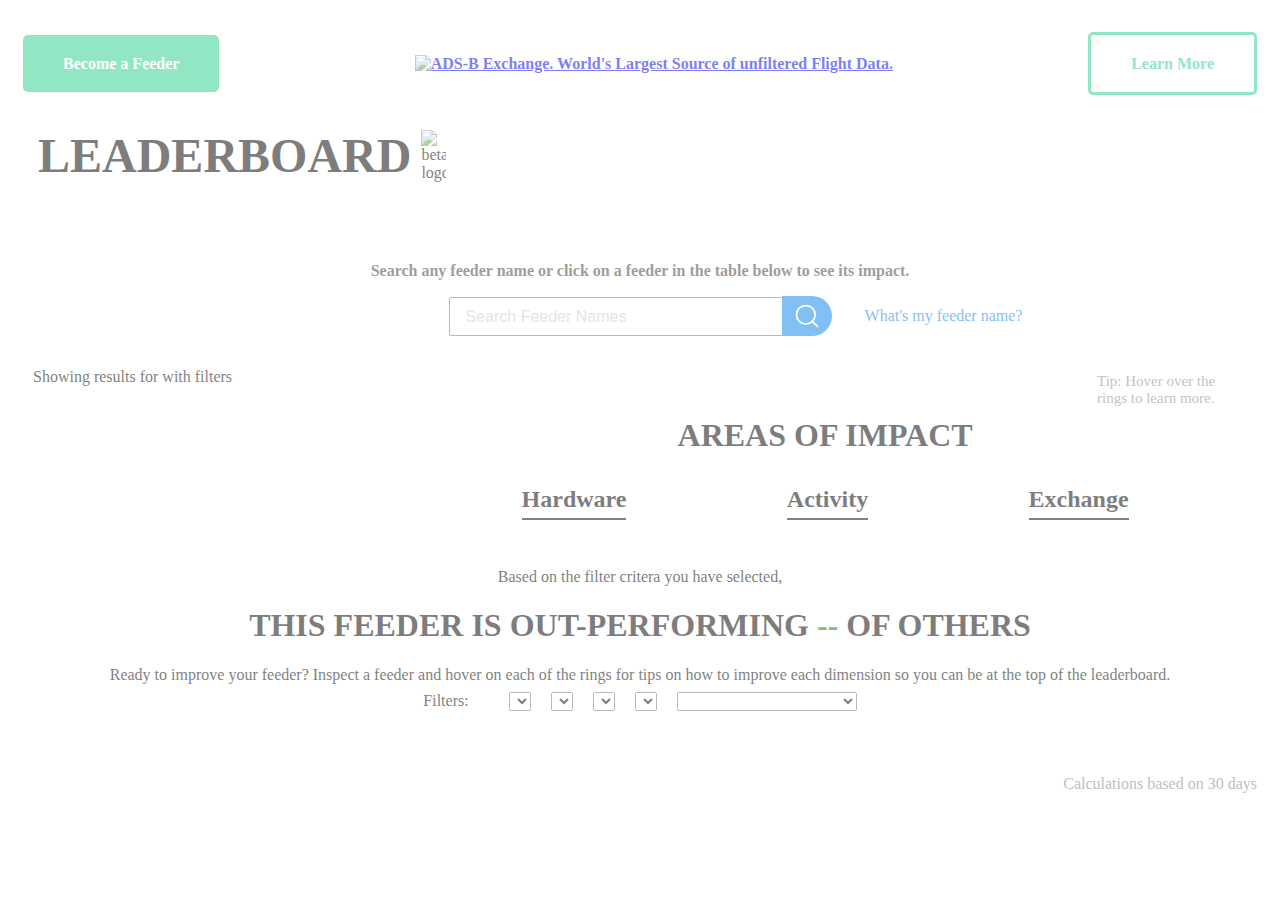
==== html/leaderboard/index.html @ 26469587 "AD-280: Leaderboard- Removed unused scripts" ====
<!DOCTYPE HTML>
<html>

<head>
    <meta name="description" content="ADS-B Exchange - track aircraft live - aircraft flight history">

    <meta charset="utf-8" />
    <meta name="mobile-web-app-capable" content="yes">
    <meta name="apple-mobile-web-app-capable" content="yes">
    <meta name="viewport"
        content="user-scalable=no, initial-scale=1.0, minimum-scale=1.0, maximum-scale=1.0, minimal-ui" />

    <!-- Google Tag Manager -->
    <script>(function (w, d, s, l, i) {
            w[l] = w[l] || []; w[l].push({
                'gtm.start':
                    new Date().getTime(), event: 'gtm.js'
            }); var f = d.getElementsByTagName(s)[0],
                j = d.createElement(s), dl = l != 'dataLayer' ? '&l=' + l : ''; j.async = true; j.src =
                    'https://www.googletagmanager.com/gtm.js?id=' + i + dl; f.parentNode.insertBefore(j, f);
        })(window, document, 'script', 'dataLayer', 'GTM-TL4V9RN');</script>
    <!-- End Google Tag Manager -->

    <!-- CSS_ANCHOR -->
    <link rel="stylesheet" href="/libs/jquery-ui-1.13.2.min.css" type="text/css" />
    <link rel="stylesheet" href="https://kendo.cdn.telerik.com/themes/7.0.2/default/default-ocean-blue.css" type="text/css" />
    <link rel="stylesheet" href="/style.css" type="text/css" />
    <link rel="stylesheet" href="/libs/classic-silver.css" type="text/css" />
    <link rel="stylesheet" href="feeder-styles.css" type="text/css" />

    <link rel="icon" href="/images/cropped-Stealth-1-32x32.png" sizes="32x32" />
    <link rel="icon" href="/images/cropped-Stealth-1-192x192.png" sizes="192x192" />
    <link rel="apple-touch-icon" href="/images/apple-touch.png" />
    <meta name="msapplication-TileImage" content="/images/cropped-Stealth-1-270x270.png" />

    <title>ADS-B Exchange - track aircraft live</title>
</head>

<body class="scroll feeder-leaderboard">
    <!-- Google Tag Manager (noscript) -->
    <noscript><iframe src="https://www.googletagmanager.com/ns.html?id=GTM-TL4V9RN" height="0" width="0"
            style="display:none;visibility:hidden"></iframe></noscript>
    <!-- End Google Tag Manager (noscript) -->

    <!-- BODY_ANCHOR -->
    <div class="loadingContainer">
        <span id="loader"></span>
    </div>
    <div id="container">
        <div class="header">
            <div class="become-feeder">
                <a href="https://www.adsbexchange.com/what-is-the-exchange/" target="_blank">Become a Feeder</a>
            </div>
            <div class="header-logo" href="https://www.adsbexchange.com">
                <a href="https://www.adsbexchange.com" target="_blank">
                    <img src="/images/logo_background.png"
                        alt="ADS-B Exchange. World's Largest Source of unfiltered Flight Data.">
                </a>
            </div>
            <div class="learn-more">
                <a href="https://www.adsbexchange.com/wp-content/uploads/ADSBx-Leaderboard-Features.pdf" target="_blank" download>Learn More</a>
            </div>
        </div>
        <div id="notification"></div>
        <div id="notification-section"></div>
        <script id="ajax-error-template" type="text/x-kendo-template">
            <div class="ajax-error-section">
                <span> #= msg # <button id="retry-api-btn" onclick="fetchData()">Retry</button> </span>
            </div>
        </script>
        <script id="tagTemplate" type="text/x-kendo-template">
            <div class="chip-info-label-w">
                <span class="chip-info-label">#:values.length#</span> <span> #:values.join() #</span>
            </div> 
        </script>
        <script id="chartTemplate" type="text/x-kendo-template">
            #= generateChartTooltip(series.name, category, value) #
        </script>
        <!--To be changed to Javascript Function-->
        <div class="network-statistics-block">
            <div class="network-statistics-title">
                <h1>LEADERBOARD</h1>
                <img src="/images/BadgeBeta.svg" alt="beta logo" />
            </div>
        </div>
        <div class="search-block">
            <p>Search any feeder name or click on a feeder in the table below to see its impact.</p>
            <div class="search-input">
                <div class="search-text-input">
                    <input id="feeder-search-input" type="text" placeholder="Search Feeder Names" />
                    <button class="search-button"></button>
                </div>
                <div class="search-input-hint">
                    <a href="https://adsbexchange.com/myip/"  target="_blank">What's my feeder name?</a>
                </div>
            </div>
        </div>
        <div id="search-grid">
            <div class="search-result">
                <span id="search-text-summary">Showing results for
                    <span id="selected-feeder"></span>
                    <span id="filter-summary-pretext"> with filters <span id="filter-summary-text"></span></span>
                </span>
                <div class="search-hint-w">
                    <div class="search-hint">
                        <div>Tip: Hover over the rings to learn more.</div>
                    </div>
                </div>
            </div>
            <div class="analysis-w">
                <div class="analysis-content" style="width: 30%;">
                    <div class="analysis-content-item">
                        <div id="rank-chart"></div>
                    </div>
                </div>
                <div class="area-of-impact-w" style="width: 70%;">
                    <span class="title">Areas of Impact</span>
                    <div class="area-of-impact-content">
                        <div class="area-of-impact-content-item">
                            <div class="area-of-impact-content-item-header">
                                <span>Hardware</span>
                            </div>
                            <div id="hardware-chart"></div>
                        </div>
                        <div class="area-of-impact-content-item">
                            <div class="area-of-impact-content-item-header">
                                <span>Activity</span>
                            </div>
                            <div id="activity-chart"></div>
                        </div>
                        <div class="area-of-impact-content-item">
                            <div class="area-of-impact-content-item-header">
                                <span>Exchange</span>
                            </div>
                            <div id="exchange-chart"></div>
                        </div>
                    </div>
                </div>
            </div>
            <div class="data-grid-w">
                <div class="data-grid-info-w">
                    <div class="data-grid-info-content">
                        <span>Based on the filter critera you have selected,</span>
                        <h1>This feeder is out-performing <span id="feeder-percentile">--</span> of others</h1>
                        <span>
                            Ready to improve your feeder? Inspect a feeder and hover on each of the rings for tips
                            on how to improve each dimension so you can be at the top of the leaderboard.
                        </span>
                    </div>
                </div>
            </div>
        </div>
        <div class="data-grid-filter-w">
            <div class="data-grid-filter">
                <span>Filters:</span>
                <div class="data-grid-filter-content">
                    <div class="data-grid-filter-item">
                        <select id="countryselect"></select>
                    </div>
                    <div class="data-grid-filter-item">
                        <select id="municipalityselect"></select>
                    </div>
                    <div class="data-grid-filter-item">
                        <select id="aircraftselect"></select>
                    </div>
                    <div class="data-grid-filter-item">
                        <select id="modeselect"></select>
                    </div>
                    <div class="data-grid-filter-item" id="distance-select-w">
                        <select id="distanceselect" style="width: 180px;"></select>
                    </div>
                </div>
            </div>
        </div>
        <div class="grid-block">
            <div class="feeder-grid-hint">Calculations based on 30 days</div>
            <div id="feeder-grid"></div>
        </div>
    </div>
    </div>
    <!-- JS_ANCHOR1 -->
    <script src="/libs/jquery-3.6.1.min.js"></script>
    <script src="/libs/jquery-ui-1.13.2.min.js"></script>
    <script src="/libs/jquery.ui.touch-punch-1.0.8.js"></script>
    <script src="/formatter.js"></script>

    <!-- JS_ANCHOR2 -->
    <script src="https://kendo.cdn.telerik.com/2023.2.718/js/jszip.min.js"></script>
    <script src="https://kendo.cdn.telerik.com/2023.2.718/js/kendo.all.min.js"></script>
    <script src="/libs/kendo-ui-license.js"></script>

    <!-- JS_ANCHOR3 -->
    <script src="feeder-vars.js"></script>
    <script src="feeder-block.model.js"></script>
    <script src="feeder-block.data.js"></script>
    <script src="feeder-block.init.js"></script>

    <!-- Google tag (gtag.js) -->
    <script async src="https://www.googletagmanager.com/gtag/js?id=G-WMZZXH53QH"></script>
    <script>
        window.dataLayer = window.dataLayer || [];
        function gtag() { dataLayer.push(arguments); }
        gtag('js', new Date());

        gtag('config', 'G-WMZZXH53QH');
    </script>

</body>

</html>
---- html/leaderboard/feeder-styles.css ----
/*Fixing scroll from default style*/
.scroll {
  overflow: auto;
}

/*Adding padding to container*/
#container {
  margin: 15px;
}

.header {
  display: flex;
  justify-content: space-between;
  min-height: calc(50px * var(--SCALE));
  align-items: center;
  font-weight: bold;

  .become-feeder a {
    text-decoration: none;
    background-color: #28CF8A;
    padding: 20px 40px;
    color: white;
    border-radius: 5px;
  }

  /*Logo image padding*/
  .header-logo img {
    padding-top: 2.5em;
    padding-bottom: 2.5em;
    width: 300px;
  }

  .learn-more  a {
    text-decoration: none;
    background-color: #fff;
    padding: 20px 40px;
    color: #28CF8A;
    border-radius: 5px;
    border: 3px solid #28CF8A;
  }
}

/*Network Statistics Block container*/
.network-statistics-block {
  padding: 15px;
  font-size: 1em;
  margin-bottom: 4em;
}

.network-statistics-block .network-statistics-title {
  display: flex;
  align-items: center;
}

/*Network statistics block titles*/
.network-statistics-block .network-statistics-title h1 {
  margin: 0px;
  font-weight: 800;
  font-size: 3em;
}

.network-statistics-block .network-statistics-title img {
  width: 25px;
  margin-left: 10px;
}

/*Search block container*/
.search-block {
  text-align: center;
  margin-bottom: 10px;
  ;
}

.search-result {
  margin: 10px;
  display: flex;
  justify-content: space-between;
}

.search-block .search-input {
  /*Search block input container*/
  display: flex;
  flex-direction: row;
  justify-content: center;
  align-items: center;
  width: 100%;
  margin-bottom: 2em;
}

.search-block p {
  color: #404040;
  font-weight: bold;
  font-size: 1em;
}

/*Search block text*/
.search-hint {
  /*Search block hint text container*/
  margin-top: 5px;
  align-self: center;
  color: #6e6e6e;
  
  div {
    /*Search block hint text*/
    width: 150px;
    font-size: 15px;
    color: #878686
  }
}

.search-block .search-input .search-text-input {
  display: flex;
  flex-direction: row;
  justify-content: center;
  height: 100%;
  margin-left: 14rem;
}

.search-block .search-input input[type="text"] {
  /*Search block input text*/
  padding: 8px 15px;
  color: #0983ec;
  font-size: 1em;
  width: 300px;
  margin-top: 1px;
}

.search-block .search-input .k-input {
  /*Search block input text focus*/
  border-radius: 40px 0px 0px 40px;
}

.search-block .search-input input[type="text"]:focus-visible {
  /*Search block input text focus*/
  outline: 0;
}

.search-block .search-input input[type="text"]::placeholder {
  color: rgb(203, 203, 203);
  opacity: 1;
  /* Firefox */
}

.search-block .search-input input[type="text"]::-ms-input-placeholder {
  /* Edge 12 -18 */
  color: rgb(203, 203, 203);
}

.search-block .search-input button {
  /*Search block input button*/
  height: 20px;
  background-color: #f67c13;
  background-image: url('../images/search.svg');
  background-repeat: no-repeat;
  width: 50px;
  filter: invert(1);
  padding: 20px 30px 20px 20px;
  border-style: solid;
  border-radius: 0px 20px 20px 0px;
  background-position: center;
  margin-left: -1px;
  border-width: 0px;
}

.search-block .search-input-hint {
  width: 14rem;
  a {
    text-decoration: none;
    color: #0983ec;
    margin: 1em; 
  }
}

.grid-block {
  margin-top: 4em;
}

.feeder-grid-hint {
  text-align: right;
  margin-bottom: 0.5rem;
  color: grey
}

.analysis-w {
  display: flex;
  flex-direction: row;
  justify-content: center;
  align-items: stretch;
  margin-bottom: 1em;
  width: 100%;
}

.analysis-w .analysis-content {
  /*Area of impact block*/
  display: flex;
  flex-direction: row;
  justify-content: center;
  align-items: center;
  width: 100%;
  align-self: flex-start;
}

.analysis-w .analysis-content .analysis-content-item {
  width: 100%;
}

.analysis-w .area-of-impact-w {
  /*Area of impact block container*/
  display: flex;
  flex-direction: column;
  justify-content: space-between;
  align-items: center;
  width: 100%;
}

.analysis-w .area-of-impact-w .title {
  text-transform: uppercase;
  font-size: 2rem;
  font-weight: 600;
}

.analysis-w .area-of-impact-w .area-of-impact-content {
  /*Area of impact block*/
  display: flex;
  flex-direction: row;
  justify-content: space-evenly;
  align-items: end;
  width: 100%;
  height: 100%;
}

.analysis-w .area-of-impact-w .area-of-impact-content .area-of-impact-content-item {
  /*Area of impact block*/
  padding: 2rem;
}

.analysis-w .area-of-impact-w .area-of-impact-content .area-of-impact-content-item .area-of-impact-content-item-header {
  /*Area of impact block*/
  border-bottom: #040709 2px solid;
  padding-bottom: 5px;
  
  font-size: 1.5rem;
  font-weight: 600;
  text-align: center;
}

.data-grid-w .data-grid-info-w {
  /*Data grid info block*/
  display: flex;
  flex-direction: row;
  justify-content: center;
  align-items: center;
  width: 100%;
  margin-bottom: 0.5em;
}

.data-grid-w .data-grid-info-w .data-grid-info-content {
  text-align: center;
}

.data-grid-w .data-grid-info-w .data-grid-info-content h1{
  text-transform: uppercase;
  font-weight: bold;
}

.data-grid-w .data-grid-info-w .data-grid-info-content h1 span {
  color: green;
}

.data-grid-filter-w {
  width: 100%;
}

.data-grid-filter-w .data-grid-filter {
  /*Data grid filter block*/
  display: flex;
  flex-direction: row;
  justify-content: center;
  align-items: center;
  width: 100%;
  margin-bottom: 2em;
}

.data-grid-filter-w .data-grid-filter .data-grid-filter-content {
  margin-left: 20px;
  text-align: center;

  display: flex;
  flex-direction: row;
}

.data-grid-filter-w .data-grid-filter .data-grid-filter-content .data-grid-filter-item {
  margin-left: 20px;
}

#search-grid{
  width: 100%;
  position: relative;
}

.custom-header-row{
  font-weight: bold;
  td{
    background: #BDEFE1!important;
    background-image: none;
  }
}

#search-text-summary {
  font-size: medium;
}

#selected-feeder,
#filter-summary-text {
  color: #f87503;
}

.loadingContainer {
  text-align: center;
  background-color: #fffffffa;
  height: 100%;
  width: 100%;
  position: absolute;
  z-index: 900000;
  margin-left: auto;
  margin-right: auto;
  left: 0px;
  top: 0px;
  opacity: 0.5;
  display: flex;
  justify-content: center;
  align-items: center;
}

#retry-api-btn{
  background-color: #9d1d00;
  color: white;
  border: none;
  padding: 10px;
  cursor: pointer;
  right: 0;
}

.k-svg-icon > svg {
  display: inline;
}

.k-chip-md .k-chip-action {padding: 0px}

.k-chip-icon {
   display:none
}
.k-chip-solid-base {
  border-color:transparent;
  color: #0983ec;
  background-color: transparent;
  background-image: none 
}

.k-chip {gap:0px}
.k-input-values{
  max-width: 200px; 
  flex-flow: row;
}

.k-chip-solid-base:hover, .k-chip-solid-base.k-hover {
  background-color: transparent;
  background-image: none;
  border-color:transparent;
}

.chip-info-label {
  display: flex;
  align-items: center;
}

.chip-info-label {
  margin-right: 4px;
  padding: 4px 6px;
  color: #fff;
  background-color: #76cd8e;
  border-radius: 50%;
  font-size: 11px;
  line-height: 10px;
}

.k-list-item-group-label {
  cursor: default;
}

.chip-info-label-w {
  display: flex;
  align-items: center;
}

#distance-select-w .k-input-button {
  display: none;
}

#distance-select-w .k-picker {
  border-color: #b9b9b9;
  color: #515967;
  background-color: #ffffff;
}

#distance-select-w .k-disabled {
  pointer-events: auto;
}

.search-hint-w {
  width: 40%;
  display: flex;
  justify-content: flex-end;
}

.k-grid .k-column-title {
  overflow: visible !important;
  white-space: normal !important;
}

.k-grid-header .k-sort-icon, 
.k-grid-header .k-sort-order {
  color: #000000;
}

.k-svg-icon.k-svg-i-sort-desc-small  svg,
.k-svg-icon.k-svg-i-sort-asc-small svg {
  display: none;
}

th.k-sorted .k-column-title {
  color: #2573f6;
  font-weight: bold;
}

.custom-header-row .k-table-td[data-field="max_range"], 
.custom-header-row .k-table-td[data-field="total_aircraft"], 
.custom-header-row .k-table-td[data-field="uniqueness"] {
  color: #9d1edd;
}

.custom-header-row .k-table-td[data-field="avg_range"],
.custom-header-row .k-table-td[data-field="aircraft_on_ground"],
.custom-header-row .k-table-td[data-field="nearest_airport"] {
  color: #61bac9;
}

.custom-header-row .k-table-td[data-field="uptime"],
.custom-header-row .k-table-td[data-field="position"],
.custom-header-row .k-table-td[data-field="unique_aircraft"] {
  color: #00596a;
}

.k-grid .k-grid-header .k-table-th {
  border-color: rgb(203, 203, 203);
}

.k-tooltip-content a {
  color: inherit;
}

.k-chip-md {
  padding-top: 0 !important;
  padding-bottom: 0 !important;
}

.k-grid-content td[role="gridcell"] {
  cursor: pointer;
}
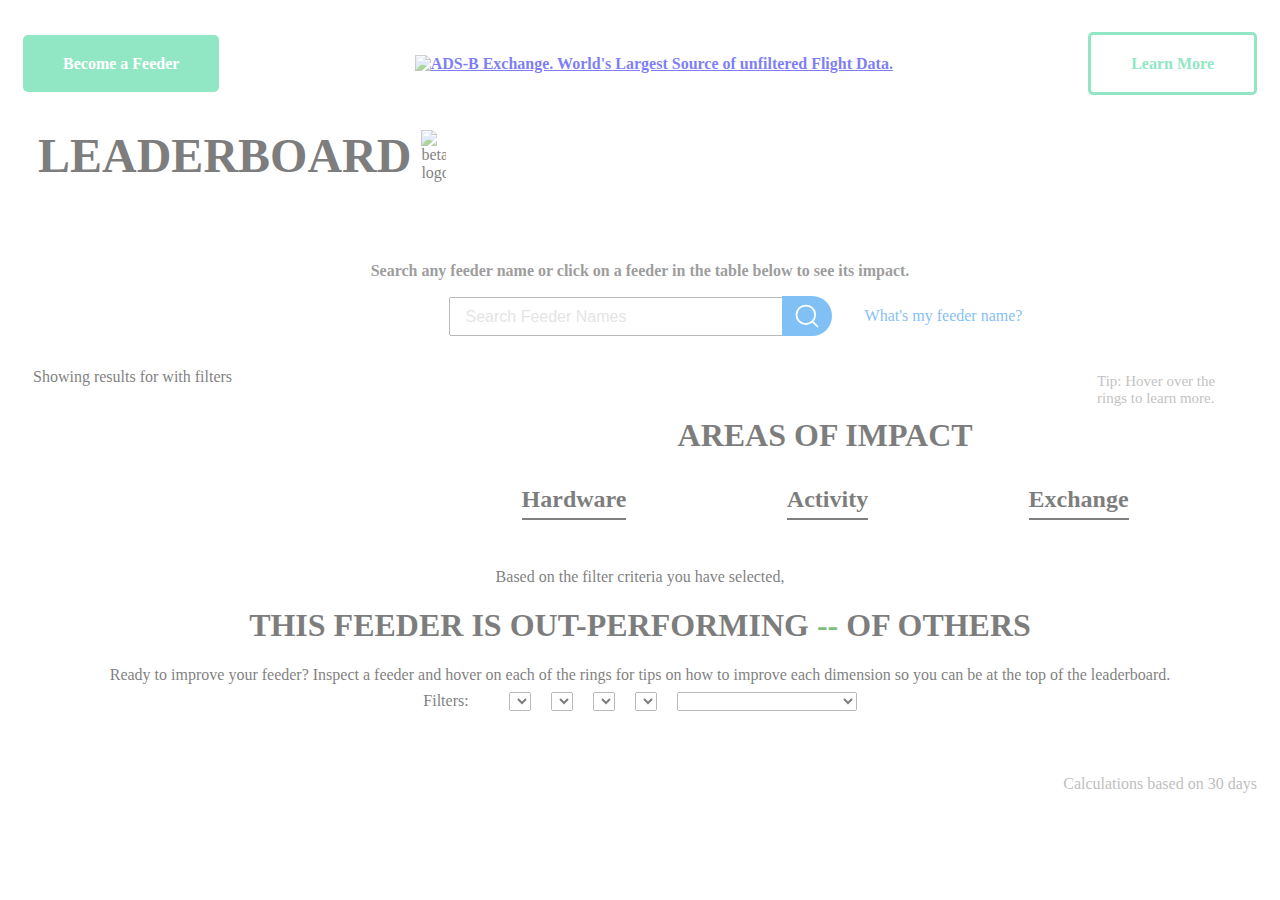
==== commit 7ecdb629: "AD-331 Making remote JS/CSS code static asset to avoid breaking script inclusion ordering." ====
--- a/html/leaderboard/index.html
+++ b/html/leaderboard/index.html
@@ -23,7 +23,7 @@
 
     <!-- CSS_ANCHOR -->
     <link rel="stylesheet" href="/libs/jquery-ui-1.13.2.min.css" type="text/css" />
-    <link rel="stylesheet" href="https://kendo.cdn.telerik.com/themes/7.0.2/default/default-ocean-blue.css" type="text/css" />
+    <link rel="stylesheet" href="default-ocean-blue.css" type="text/css" />
     <link rel="stylesheet" href="/style.css" type="text/css" />
     <link rel="stylesheet" href="/libs/classic-silver.css" type="text/css" />
     <link rel="stylesheet" href="feeder-styles.css" type="text/css" />
@@ -58,7 +58,8 @@
                 </a>
             </div>
             <div class="learn-more">
-                <a href="https://www.adsbexchange.com/wp-content/uploads/ADSBx-Leaderboard-Features.pdf" target="_blank" download>Learn More</a>
+                <a href="https://www.adsbexchange.com/wp-content/uploads/ADSBx-Leaderboard-Features.pdf" target="_blank"
+                    download>Learn More</a>
             </div>
         </div>
         <div id="notification"></div>
@@ -71,7 +72,7 @@
         <script id="tagTemplate" type="text/x-kendo-template">
             <div class="chip-info-label-w">
                 <span class="chip-info-label">#:values.length#</span> <span> #:values.join() #</span>
-            </div> 
+            </div>
         </script>
         <script id="chartTemplate" type="text/x-kendo-template">
             #= generateChartTooltip(series.name, category, value) #
@@ -91,7 +92,7 @@
                     <button class="search-button"></button>
                 </div>
                 <div class="search-input-hint">
-                    <a href="https://adsbexchange.com/myip/"  target="_blank">What's my feeder name?</a>
+                    <a href="https://adsbexchange.com/myip/" target="_blank">What's my feeder name?</a>
                 </div>
             </div>
         </div>
@@ -140,7 +141,7 @@
             <div class="data-grid-w">
                 <div class="data-grid-info-w">
                     <div class="data-grid-info-content">
-                        <span>Based on the filter critera you have selected,</span>
+                        <span>Based on the filter criteria you have selected,</span>
                         <h1>This feeder is out-performing <span id="feeder-percentile">--</span> of others</h1>
                         <span>
                             Ready to improve your feeder? Inspect a feeder and hover on each of the rings for tips
@@ -176,7 +177,6 @@
             <div class="feeder-grid-hint">Calculations based on 30 days</div>
             <div id="feeder-grid"></div>
         </div>
-    </div>
     </div>
     <!-- JS_ANCHOR1 -->
     <script src="/libs/jquery-3.6.1.min.js"></script>
@@ -185,8 +185,8 @@
     <script src="/formatter.js"></script>
 
     <!-- JS_ANCHOR2 -->
-    <script src="https://kendo.cdn.telerik.com/2023.2.718/js/jszip.min.js"></script>
-    <script src="https://kendo.cdn.telerik.com/2023.2.718/js/kendo.all.min.js"></script>
+    <script src="jszip.min.js"></script>
+    <script src="kendo.all.min.js"></script>
     <script src="/libs/kendo-ui-license.js"></script>
 
     <!-- JS_ANCHOR3 -->
--- a/html/leaderboard/default-ocean-blue.css
+++ b/html/leaderboard/default-ocean-blue.css
@@ -0,0 +1,52070 @@
+.k-sr-only {
+    position: absolute;
+    left: -1px;
+    width: 1px;
+    height: 1px;
+    overflow: hidden;
+}
+
+.k-theme-test-class,
+.k-common-test-class {
+    opacity: 0;
+}
+
+.k-body {
+    font-size: var(--kendo-font-size, inherit);
+    font-family: var(--kendo-font-family, inherit);
+    line-height: var(--kendo-line-height, normal);
+    font-weight: var(--kendo-font-weight, normal);
+    letter-spacing: var(--kendo-letter-spacing, normal);
+    color: var(--kendo-body-text, initial);
+    background-color: var(--kendo-body-bg, initial);
+    margin: 0;
+}
+
+.k-hstack, .k-hbox {
+    display: flex;
+    flex-flow: row nowrap;
+}
+
+.k-vstack, .k-vbox {
+    display: flex;
+    flex-flow: column nowrap;
+}
+
+.k-spacer, .k-flex {
+    flex: 1 1 auto;
+}
+
+.k-spacer-sized {
+    flex: none;
+}
+
+.k-float-wrap::after, .k-floatwrap::after {
+    content: "";
+    display: block;
+    clear: both;
+}
+
+.k-flex-layout {
+    display: flex;
+}
+
+.k-grid-layout {
+    display: grid;
+}
+
+.k-separator {
+    width: auto;
+    height: 0;
+    border-width: 1px 0 0;
+    border-style: solid;
+    border-color: inherit;
+    display: block;
+    flex-grow: 0 !important;
+    flex-shrink: 0 !important;
+    align-self: stretch;
+}
+
+.k-separator-horizontal,
+.k-vstack > .k-separator,
+.k-vbox > .k-separator {
+    width: auto;
+    height: 0;
+    border-width: 1px 0 0;
+}
+
+.k-separator-vertical,
+.k-hstack > .k-separator,
+.k-hbox > .k-separator {
+    width: 0;
+    height: auto;
+    border-width: 0 0 0 1px;
+}
+
+hr.k-separator {
+    margin: 0;
+    padding: 0;
+}
+
+.k-hidden {
+    display: none !important;
+}
+
+.k-rtl {
+    direction: rtl;
+}
+
+[hidden] {
+    display: none !important;
+}
+
+script {
+    display: none !important;
+}
+
+.k-disabled,
+.k-widget[disabled],
+.k-disabled {
+    outline: none;
+    cursor: default;
+    color: var(--kendo-disabled-text, inherit);
+    border-color: var(--kendo-disabled-border, inherit);
+    pointer-events: none;
+    box-shadow: none;
+}
+
+.k-disabled .k-link,
+.k-widget[disabled] .k-link,
+.k-disabled .k-link {
+    cursor: default;
+    outline: 0;
+}
+
+.k-hr {
+    margin-block: 16px;
+    padding: 0;
+    height: 0;
+    border-width: 1px 0 0;
+    border-style: solid;
+    border-color: var(--kendo-component-border, inherit);
+    display: block;
+    float: none;
+    clear: both;
+}
+
+.k-d-flex-row > .k-hr {
+    margin: 0;
+    width: 0;
+    height: auto;
+    border-width: 0 0 0 1px;
+    flex: 0 0 auto;
+}
+
+.k-d-flex-col > .k-hr {
+    margin: 0;
+    flex: 0 0 auto;
+}
+
+.k-sprite {
+    display: inline-block;
+    width: 1rem;
+    height: 1rem;
+    overflow: hidden;
+    background-repeat: no-repeat;
+    font-size: 0;
+    line-height: 0;
+    text-align: center;
+}
+
+.k-image {
+    display: inline-block;
+}
+
+.k-reset {
+    margin: 0;
+    padding: 0;
+    border-width: 0;
+    outline: 0;
+    text-decoration: none;
+    font: inherit;
+    list-style: none;
+}
+
+kendo-sortable {
+    display: block;
+}
+
+.k-link,
+.k-link:hover {
+    color: inherit;
+    text-decoration: none;
+    outline: 0;
+    cursor: pointer;
+}
+
+.k-content {
+    outline: 0;
+}
+
+.k-centered {
+    position: absolute;
+    top: 50%;
+    left: 50%;
+    transform: translate(-50%, -50%);
+}
+
+.k-no-click {
+    pointer-events: none;
+}
+
+.k-pdf-export-shadow {
+    position: absolute;
+    overflow: hidden;
+    left: -15000px;
+    width: 14400px;
+}
+
+.kendo-pdf-hide-pseudo-elements::before,
+.kendo-pdf-hide-pseudo-elements::after {
+    display: none !important;
+}
+
+.k-dirty {
+    margin: 0;
+    padding: 0;
+    width: 0;
+    height: 0;
+    border-width: 3px;
+    border-style: solid;
+    border-block-start-color: currentColor;
+    border-block-end-color: transparent;
+    border-inline-start-color: transparent;
+    border-inline-end-color: currentColor;
+    position: absolute;
+    inset-block-start: 0;
+    inset-inline-end: 0;
+}
+
+.k-loading-mask,
+.k-loading-image,
+.k-loading-color {
+    width: 100%;
+    height: 100%;
+    box-sizing: border-box;
+    position: absolute;
+    top: 0;
+    left: 0;
+}
+
+.k-loading-mask *,
+.k-loading-mask *::before,
+.k-loading-mask *::after, .k-loading-mask::before, .k-loading-mask::after,
+.k-loading-image *,
+.k-loading-image *::before,
+.k-loading-image *::after,
+.k-loading-image::before,
+.k-loading-image::after,
+.k-loading-color *,
+.k-loading-color *::before,
+.k-loading-color *::after,
+.k-loading-color::before,
+.k-loading-color::after {
+    box-sizing: border-box;
+}
+
+.k-loading-mask {
+    z-index: 100;
+}
+
+.k-loading-mask.k-opaque .k-loading-color {
+    opacity: 1;
+}
+
+.k-loading-text {
+    text-indent: -4000px;
+    text-align: center;
+    position: absolute;
+    color: currentColor;
+}
+
+.k-loading-image {
+    z-index: 2;
+    color: currentColor;
+}
+
+.k-loading-color {
+    background-color: #ffffff;
+    opacity: 0.3;
+}
+
+.k-i-loading {
+    width: 1em;
+    height: 1em;
+    line-height: 1;
+    display: inline-flex;
+    flex-flow: row nowrap;
+    align-items: center;
+    justify-content: center;
+    vertical-align: middle;
+    position: relative;
+    background-color: transparent;
+    box-sizing: border-box;
+    color: currentColor;
+}
+
+.k-i-loading::before, .k-i-loading::after {
+    box-sizing: border-box;
+}
+
+.k-i-loading::before,
+.k-i-loading::after,
+.k-loading-image::before,
+.k-loading-image::after {
+    position: absolute;
+    top: 50%;
+    left: 50%;
+    display: inline-block;
+    content: "";
+    box-sizing: inherit;
+    border-radius: 50%;
+    border-width: .05em;
+    border-style: solid;
+    border-color: currentColor;
+    border-top-color: transparent;
+    border-bottom-color: transparent;
+    background-color: transparent;
+}
+
+.k-icon.k-i-loading::before,
+.k-icon.k-i-loading::after {
+    content: "";
+}
+
+.k-i-loading::before,
+.k-loading-image::before {
+    margin-top: -.5em;
+    margin-left: -.5em;
+    width: 1em;
+    height: 1em;
+    animation: k-loading-animation .7s linear infinite;
+}
+
+.k-i-loading::after,
+.k-loading-image::after {
+    margin-top: -.25em;
+    margin-left: -.25em;
+    width: .5em;
+    height: .5em;
+    animation: k-loading-animation reverse 1.4s linear infinite;
+}
+
+.k-loading-image::before,
+.k-loading-image::after {
+    content: "";
+    border-width: 1px;
+    border-width: clamp(0.015em, 1px, 1px);
+    font-size: 4em;
+}
+
+@keyframes k-loading-animation {
+    0% {
+        transform: rotate(0deg);
+    }
+    100% {
+        transform: rotate(360deg);
+    }
+}
+
+.k-marquee {
+    position: absolute;
+    z-index: 100000;
+}
+
+.k-marquee-color,
+.k-marquee-text {
+    position: absolute;
+    top: 0;
+    left: 0;
+    width: 100%;
+    height: 100%;
+}
+
+.k-marquee-color {
+    color: #ffffff;
+    background-color: var(--kendo-primary-60, #1274AC);
+    border-color: var(--kendo-primary-100, rgba(0, 0, 0, 0.08));
+    opacity: .6;
+}
+
+.k-marquee-text {
+    color: #ffffff;
+}
+
+:root {
+    --kendo-elevation-1: 0 2px 3px rgba(0, 0, 0, 0.04), 0 4px 16px rgba(0, 0, 0, 0.12);
+    --kendo-elevation-2: 0 4px 6px rgba(0, 0, 0, 0.06), 0 4px 16px rgba(0, 0, 0, 0.12);
+    --kendo-elevation-3: 0 6px 8px rgba(0, 0, 0, 0.08), 0 4px 16px rgba(0, 0, 0, 0.12);
+    --kendo-elevation-4: 0 8px 10px rgba(0, 0, 0, 0.12), 0 4px 16px rgba(0, 0, 0, 0.12);
+    --kendo-elevation-5: 0 10px 12px rgba(0, 0, 0, 0.16), 0 4px 16px rgba(0, 0, 0, 0.12);
+    --kendo-elevation-6: 0 12px 14px rgba(0, 0, 0, 0.2), 0 4px 16px rgba(0, 0, 0, 0.12);
+    --kendo-elevation-7: 0 14px 16px rgba(0, 0, 0, 0.24), 0 4px 16px rgba(0, 0, 0, 0.12);
+    --kendo-elevation-8: 0 16px 18px rgba(0, 0, 0, 0.28), 0 4px 16px rgba(0, 0, 0, 0.12);
+    --kendo-elevation-9: 0 32px 34px rgba(0, 0, 0, 0.32), 0 4px 16px rgba(0, 0, 0, 0.12);
+}
+
+.k-reset {
+    margin: 0;
+    padding: 0;
+    border-width: 0;
+    outline: 0;
+    text-decoration: none;
+    font: inherit;
+    list-style: none;
+}
+
+kendo-sortable {
+    display: block;
+}
+
+.k-link,
+.k-link:hover {
+    color: inherit;
+    text-decoration: none;
+    outline: 0;
+    cursor: pointer;
+}
+
+.k-content {
+    outline: 0;
+}
+
+.k-centered {
+    position: absolute;
+    top: 50%;
+    left: 50%;
+    transform: translate(-50%, -50%);
+}
+
+.k-no-click {
+    pointer-events: none;
+}
+
+.k-pdf-export-shadow {
+    position: absolute;
+    overflow: hidden;
+    left: -15000px;
+    width: 14400px;
+}
+
+.kendo-pdf-hide-pseudo-elements::before,
+.kendo-pdf-hide-pseudo-elements::after {
+    display: none !important;
+}
+
+.k-text-selection ::selection {
+    background-color: #1274AC;
+    color: white;
+}
+
+.k-block,
+.k-panel {
+    border-radius: 4px;
+    border-color: rgba(0, 0, 0, 0.08);
+    color: #424242;
+    background-color: #ffffff;
+    padding: 0;
+    border-width: 1px;
+    border-style: solid;
+    box-sizing: border-box;
+}
+
+.k-block > .k-header,
+.k-panel > .k-header {
+    border-top-left-radius: 4px;
+    border-top-right-radius: 4px;
+    border-color: rgba(0, 0, 0, 0.08);
+    color: #424242;
+    background-color: #fafafa;
+    padding-inline: 8px;
+    padding-block: 4px;
+}
+
+.k-block > .k-content,
+.k-panel > .k-content {
+    padding-inline: 8px;
+    padding-block: 4px;
+}
+
+.k-content {
+    border-color: rgba(0, 0, 0, 0.08);
+    color: #424242;
+    background-color: #ffffff;
+}
+
+.k-disabled,
+.k-widget[disabled] {
+    outline: none;
+    cursor: default;
+    opacity: 0.6;
+    filter: grayscale(0.1);
+    pointer-events: none;
+    box-shadow: none;
+}
+
+.k-disabled .k-link,
+.k-widget[disabled] .k-link {
+    cursor: default;
+    outline: 0;
+}
+
+.k-disabled [disabled],
+.k-disabled .k-disabled,
+.k-widget[disabled] [disabled],
+.k-widget[disabled] .k-disabled {
+    opacity: 1;
+    filter: grayscale(0);
+}
+
+.k-hr {
+    margin: 16px auto;
+    padding: 0;
+    height: 0;
+    border-width: 1px 0 0;
+    border-style: solid;
+    border-color: rgba(0, 0, 0, 0.08);
+    display: block;
+    float: none;
+    clear: both;
+}
+
+.k-d-flex-row > .k-hr {
+    margin: 0;
+    width: 0;
+    height: auto;
+    border-width: 0 0 0 1px;
+    flex: 0 0 auto;
+}
+
+.k-d-flex-col > .k-hr {
+    margin: 0;
+    flex: 0 0 auto;
+}
+
+.k-dirty {
+    margin: 0;
+    padding: 0;
+    width: 0;
+    height: 0;
+    border-width: 3px;
+    border-style: solid;
+    border-color: #D51923 #D51923 transparent transparent;
+    position: absolute;
+    top: 0;
+    right: 0;
+}
+
+[dir="rtl"] .k-dirty,
+.k-rtl .k-dirty {
+    border-color: transparent transparent #D51923 #D51923;
+    right: auto;
+    left: 0;
+}
+
+.k-animation-container {
+    position: absolute;
+    overflow: hidden;
+    z-index: 100;
+}
+
+.k-animation-container-fixed {
+    position: fixed;
+}
+
+.k-animation-container-relative {
+    position: relative;
+    display: inline-block;
+}
+
+.k-push-right-enter, .k-push-right-appear {
+    transform: translate(-100%, 0);
+}
+
+.k-push-right-enter-active, .k-push-right-appear-active {
+    transform: translate(0, 0);
+    transition: transform 300ms ease-in-out;
+}
+
+.k-push-right-exit {
+    transform: translate(0, 0);
+}
+
+.k-push-right-exit-active {
+    transform: translate(100%, 0);
+    transition: transform 300ms ease-in-out;
+}
+
+.k-push-left-enter, .k-push-left-appear {
+    transform: translate(100%, 0);
+}
+
+.k-push-left-enter-active, .k-push-left-appear-active {
+    transform: translate(0, 0);
+    transition: transform 300ms ease-in-out;
+}
+
+.k-push-left-exit {
+    transform: translate(0, 0);
+}
+
+.k-push-left-exit-active {
+    transform: translate(-100%, 0);
+    transition: transform 300ms ease-in-out;
+}
+
+.k-push-down-enter, .k-push-down-appear {
+    transform: translate(0, -100%);
+}
+
+.k-push-down-enter-active, .k-push-down-appear-active {
+    transform: translate(0, 0);
+    transition: transform 300ms ease-in-out;
+}
+
+.k-push-down-exit {
+    transform: translate(0, 0);
+}
+
+.k-push-down-exit-active {
+    transform: translate(0, 100%);
+    transition: transform 300ms ease-in-out;
+}
+
+.k-push-up-enter, .k-push-up-appear {
+    transform: translate(0, 100%);
+}
+
+.k-push-up-enter-active, .k-push-up-appear-active {
+    transform: translate(0, 0);
+    transition: transform 300ms ease-in-out;
+}
+
+.k-push-up-exit {
+    transform: translate(0, 0);
+}
+
+.k-push-up-exit-active {
+    transform: translate(0, -100%);
+    transition: transform 300ms ease-in-out;
+}
+
+.k-expand-vertical-enter, .k-expand-vertical-appear {
+    transform: scaleY(0);
+}
+
+.k-expand-vertical-enter-active, .k-expand-vertical-appear-active {
+    transform: scaleY(1);
+    transition: transform 300ms ease-in-out;
+}
+
+.k-expand-vertical-exit {
+    transform: scaleY(1);
+}
+
+.k-expand-vertical-exit-active {
+    transform: scaleY(0);
+    transition: transform 300ms ease-in-out;
+}
+
+.k-expand-horizontal-enter, .k-expand-horizontal-appear {
+    transform: scaleX(0);
+}
+
+.k-expand-horizontal-enter-active, .k-expand-horizontal-appear-active {
+    transform: scaleX(1);
+    transition: transform 300ms ease-in-out;
+}
+
+.k-expand-horizontal-exit {
+    transform: scaleX(1);
+}
+
+.k-expand-horizontal-exit-active {
+    transform: scaleX(0);
+    transition: transform 300ms ease-in-out;
+}
+
+.k-fade-enter, .k-fade-appear {
+    opacity: 0;
+}
+
+.k-fade-enter-active, .k-fade-appear-active {
+    opacity: 1;
+    transition: opacity 500ms ease-in-out;
+}
+
+.k-fade-exit {
+    opacity: 1;
+}
+
+.k-fade-exit-active {
+    opacity: 0;
+    transition: opacity 500ms ease-in-out;
+}
+
+.k-fade-exit-active + .k-fade-exit-active,
+.k-fade-enter-active + .k-fade-enter-active {
+    display: none;
+}
+
+.k-zoom-in-enter, .k-zoom-in-appear {
+    opacity: 0;
+    transform: scale(0);
+}
+
+.k-zoom-in-enter-active, .k-zoom-in-appear-active {
+    opacity: 1;
+    transform: scale(1);
+    transition: transform, opacity 300ms ease-in-out;
+}
+
+.k-zoom-in-exit {
+    opacity: 1;
+    transform: scale(1);
+}
+
+.k-zoom-in-exit-active {
+    opacity: 0;
+    transform: scale(2);
+    transition: transform, opacity 300ms ease-in-out;
+}
+
+.k-zoom-out-enter, .k-zoom-out-appear {
+    opacity: 0;
+    transform: scale(2);
+}
+
+.k-zoom-out-enter-active, .k-zoom-out-appear-active {
+    opacity: 1;
+    transform: scale(1);
+    transition: transform, opacity 300ms ease-in-out;
+}
+
+.k-zoom-out-exit {
+    opacity: 1;
+    transform: scale(1);
+}
+
+.k-zoom-out-exit-active {
+    opacity: 0;
+    transform: scale(0);
+    transition: transform, opacity 300ms ease-in-out;
+}
+
+.k-slide-in-appear {
+    opacity: .1;
+    transform: translate(0, -3em);
+}
+
+.k-slide-in-appear .k-centered {
+    transform: translate(-50%, -60%);
+}
+
+.k-slide-in-appear-active {
+    opacity: 1;
+    transform: translate(0, 0);
+    transition: transform 0.3s cubic-bezier(0.2, 0.6, 0.4, 1), opacity 0.3s cubic-bezier(0.2, 1, 0.2, 1);
+}
+
+.k-slide-in-appear-active .k-centered {
+    transform: translate(-50%, -50%);
+}
+
+.k-slide-down-enter, .k-slide-down-appear {
+    transform: translateY(-100%);
+}
+
+.k-slide-down-enter-active, .k-slide-down-appear-active {
+    transform: translateY(0);
+    transition: transform 300ms ease-in-out;
+}
+
+.k-slide-down-exit {
+    transform: translateY(0);
+}
+
+.k-slide-down-exit-active {
+    transform: translateY(-100%);
+    transition: transform 300ms ease-in-out;
+}
+
+.k-slide-up-enter, .k-slide-up-appear {
+    transform: translateY(100%);
+}
+
+.k-slide-up-enter-active, .k-slide-up-appear-active {
+    transform: translateY(0);
+    transition: transform 300ms ease-in-out;
+}
+
+.k-slide-up-exit {
+    transform: translateY(0);
+}
+
+.k-slide-up-exit-active {
+    transform: translateY(100%);
+    transition: transform 300ms ease-in-out;
+}
+
+.k-slide-right-enter, .k-slide-right-appear {
+    transform: translateX(-100%);
+}
+
+.k-slide-right-enter-active, .k-slide-right-appear-active {
+    transform: translateX(0);
+    transition: transform 300ms ease-in-out;
+}
+
+.k-slide-right-exit {
+    transform: translateX(0);
+}
+
+.k-slide-right-exit-active {
+    transform: translateX(-100%);
+    transition: transform 300ms ease-in-out;
+}
+
+.k-slide-left-enter, .k-slide-left-appear {
+    transform: translateX(100%);
+}
+
+.k-slide-left-enter-active, .k-slide-left-appear-active {
+    transform: translateX(0);
+    transition: transform 300ms ease-in-out;
+}
+
+.k-slide-left-exit {
+    transform: translateX(0);
+}
+
+.k-slide-left-exit-active {
+    transform: translateX(100%);
+    transition: transform 300ms ease-in-out;
+}
+
+.k-reveal-vertical-enter, .k-reveal-vertical-appear {
+    max-height: 0;
+}
+
+.k-reveal-vertical-enter-active, .k-reveal-vertical-appear-active {
+    transition: max-height 300ms ease-in-out;
+}
+
+.k-reveal-vertical-exit-active {
+    max-height: 0 !important;
+    transition: max-height 300ms ease-in-out;
+}
+
+.k-reveal-horizontal-enter, .k-reveal-horizontal-appear {
+    max-width: 0;
+}
+
+.k-reveal-horizontal-enter-active, .k-reveal-horizontal-appear-active {
+    transition: max-width 300ms ease-in-out;
+}
+
+.k-reveal-horizontal-exit-active {
+    max-width: 0 !important;
+    transition: max-width 300ms ease-in-out;
+}
+
+.k-fx-end .k-fx-next,
+.k-fx-end .k-fx-current {
+    transition: all 350ms ease-out;
+}
+
+.k-fx {
+    position: relative;
+}
+
+.k-fx .k-fx-current {
+    z-index: 0;
+}
+
+.k-fx .k-fx-next {
+    z-index: 1;
+}
+
+.k-fx-hidden,
+.k-fx-hidden * {
+    visibility: hidden !important;
+}
+
+.k-fx-reverse .k-fx-current {
+    z-index: 1;
+}
+
+.k-fx-reverse .k-fx-next {
+    z-index: 0;
+}
+
+.k-fx-zoom.k-fx-start .k-fx-next {
+    transform: scale(0) !important;
+}
+
+.k-fx-zoom.k-fx-end .k-fx-next {
+    transform: scale(1) !important;
+}
+
+.k-fx-zoom.k-fx-reverse.k-fx-start .k-fx-next,
+.k-fx-zoom.k-fx-reverse.k-fx-end .k-fx-next {
+    transform: scale(1) !important;
+}
+
+.k-fx-zoom.k-fx-reverse.k-fx-start .k-fx-current {
+    transform: scale(1) !important;
+}
+
+.k-fx-zoom.k-fx-reverse.k-fx-end .k-fx-current {
+    transform: scale(0) !important;
+}
+
+.k-fx-fade.k-fx-start .k-fx-next {
+    will-change: opacity;
+    opacity: 0;
+}
+
+.k-fx-fade.k-fx-end .k-fx-next {
+    opacity: 1;
+}
+
+.k-fx-fade.k-fx-reverse.k-fx-start .k-fx-current {
+    will-change: opacity;
+    opacity: 1;
+}
+
+.k-fx-fade.k-fx-reverse.k-fx-end .k-fx-current {
+    opacity: 0;
+}
+
+.k-fx-slide.k-fx-end .k-fx-next .k-content,
+.k-fx-slide.k-fx-end .k-fx-next .k-header,
+.k-fx-slide.k-fx-end .k-fx-next .k-footer,
+.k-fx-slide.k-fx-end .k-fx-current .k-content,
+.k-fx-slide.k-fx-end .k-fx-current .k-header,
+.k-fx-slide.k-fx-end .k-fx-current .k-footer,
+.k-fx-slide.k-fx-end .k-fx-next .km-content,
+.k-fx-slide.k-fx-end .k-fx-next .km-header,
+.k-fx-slide.k-fx-end .k-fx-next .km-footer,
+.k-fx-slide.k-fx-end .k-fx-current .km-content,
+.k-fx-slide.k-fx-end .k-fx-current .km-header,
+.k-fx-slide.k-fx-end .k-fx-current .km-footer {
+    transition: all 350ms ease-out;
+}
+
+.k-fx-slide.k-fx-start .k-fx-next .k-content,
+.k-fx-slide.k-fx-start .k-fx-next .km-content {
+    will-change: transform;
+    transform: translateX(100%);
+}
+
+.k-fx-slide.k-fx-start .k-fx-next .k-header,
+.k-fx-slide.k-fx-start .k-fx-next .k-footer,
+.k-fx-slide.k-fx-start .k-fx-next .km-header,
+.k-fx-slide.k-fx-start .k-fx-next .km-footer {
+    will-change: opacity;
+    opacity: 0;
+}
+
+.k-fx-slide.k-fx-end .k-fx-current .k-content,
+.k-fx-slide.k-fx-end .k-fx-current .km-content {
+    transform: translateX(-100%);
+}
+
+.k-fx-slide.k-fx-end .k-fx-next .k-header,
+.k-fx-slide.k-fx-end .k-fx-next .k-footer,
+.k-fx-slide.k-fx-end .k-fx-next .km-header,
+.k-fx-slide.k-fx-end .k-fx-next .km-footer {
+    opacity: 1;
+}
+
+.k-fx-slide.k-fx-reverse.k-fx-start .k-fx-current .k-content,
+.k-fx-slide.k-fx-reverse.k-fx-start .k-fx-current .km-content {
+    will-change: transform;
+    transform: translateX(0);
+}
+
+.k-fx-slide.k-fx-reverse.k-fx-end .k-fx-current .k-content,
+.k-fx-slide.k-fx-reverse.k-fx-end .k-fx-current .km-content {
+    transform: translateX(100%);
+}
+
+.k-fx-slide.k-fx-reverse.k-fx-start .k-fx-next .k-content,
+.k-fx-slide.k-fx-reverse.k-fx-start .k-fx-next .km-content {
+    transform: translateX(-100%);
+}
+
+.k-fx-slide.k-fx-reverse.k-fx-end .k-fx-next .k-content,
+.k-fx-slide.k-fx-reverse.k-fx-end .k-fx-next .km-content {
+    transform: translateX(0);
+}
+
+.k-fx-slide.k-fx-reverse.k-fx-start .k-fx-current .k-header,
+.k-fx-slide.k-fx-reverse.k-fx-start .k-fx-current .k-footer,
+.k-fx-slide.k-fx-reverse.k-fx-start .k-fx-current .km-header,
+.k-fx-slide.k-fx-reverse.k-fx-start .k-fx-current .km-footer {
+    will-change: opacity;
+    opacity: 1;
+}
+
+.k-fx-slide.k-fx-reverse.k-fx-start .k-fx-next .k-header,
+.k-fx-slide.k-fx-reverse.k-fx-start .k-fx-next .k-footer,
+.k-fx-slide.k-fx-reverse.k-fx-start .k-fx-next .km-header,
+.k-fx-slide.k-fx-reverse.k-fx-start .k-fx-next .km-footer {
+    opacity: 1;
+}
+
+.k-fx-slide.k-fx-reverse.k-fx-end .k-fx-current .k-header,
+.k-fx-slide.k-fx-reverse.k-fx-end .k-fx-current .k-footer,
+.k-fx-slide.k-fx-reverse.k-fx-end .k-fx-current .km-header,
+.k-fx-slide.k-fx-reverse.k-fx-end .k-fx-current .km-footer {
+    opacity: 0;
+}
+
+.k-fx-slide.k-fx-reverse.k-fx-end .k-fx-next .k-header,
+.k-fx-slide.k-fx-reverse.k-fx-end .k-fx-next .k-footer,
+.k-fx-slide.k-fx-reverse.k-fx-end .k-fx-next .km-header,
+.k-fx-slide.k-fx-reverse.k-fx-end .k-fx-next .km-footer {
+    opacity: 1;
+}
+
+.k-fx-slide.k-fx-right.k-fx-start .k-fx-next .k-content,
+.k-fx-slide.k-fx-right.k-fx-start .k-fx-next .km-content {
+    transform: translateX(-100%);
+}
+
+.k-fx-slide.k-fx-right.k-fx-end .k-fx-current .k-content,
+.k-fx-slide.k-fx-right.k-fx-end .k-fx-current .km-content {
+    transform: translateX(100%);
+}
+
+.k-fx-slide.k-fx-right.k-fx-reverse.k-fx-start .k-fx-current .k-content,
+.k-fx-slide.k-fx-right.k-fx-reverse.k-fx-start .k-fx-current .km-content {
+    transform: translateX(0);
+}
+
+.k-fx-slide.k-fx-right.k-fx-reverse.k-fx-end .k-fx-current .k-content,
+.k-fx-slide.k-fx-right.k-fx-reverse.k-fx-end .k-fx-current .km-content {
+    transform: translateX(-100%);
+}
+
+.k-fx-slide.k-fx-right.k-fx-reverse.k-fx-start .k-fx-next .k-content,
+.k-fx-slide.k-fx-right.k-fx-reverse.k-fx-start .k-fx-next .km-content {
+    transform: translateX(100%);
+}
+
+.k-fx-slide.k-fx-right.k-fx-reverse.k-fx-end .k-fx-next .k-content,
+.k-fx-slide.k-fx-right.k-fx-reverse.k-fx-end .k-fx-next .km-content {
+    transform: translateX(0%);
+}
+
+.k-fx-tile.k-fx-start .k-fx-next {
+    will-change: transform;
+    transform: translateX(100%);
+}
+
+.k-fx-tile.k-fx-end .k-fx-current {
+    transform: translateX(-100%);
+}
+
+.k-fx-tile.k-fx-reverse.k-fx-start .k-fx-current {
+    will-change: transform;
+    transform: translateX(0);
+}
+
+.k-fx-tile.k-fx-reverse.k-fx-end .k-fx-current {
+    transform: translateX(100%);
+}
+
+.k-fx-tile.k-fx-reverse.k-fx-start .k-fx-next {
+    transform: translateX(-100%);
+}
+
+.k-fx-tile.k-fx-reverse.k-fx-end .k-fx-next {
+    transform: translateX(0);
+}
+
+.k-fx-tile.k-fx-right.k-fx-start .k-fx-next {
+    transform: translateX(-100%);
+}
+
+.k-fx-tile.k-fx-right.k-fx-end .k-fx-current {
+    transform: translateX(100%);
+}
+
+.k-fx-tile.k-fx-right.k-fx-reverse.k-fx-start .k-fx-current {
+    transform: translateX(0);
+}
+
+.k-fx-tile.k-fx-right.k-fx-reverse.k-fx-end .k-fx-current {
+    transform: translateX(-100%);
+}
+
+.k-fx-tile.k-fx-right.k-fx-reverse.k-fx-start .k-fx-next {
+    transform: translateX(100%);
+}
+
+.k-fx-tile.k-fx-right.k-fx-reverse.k-fx-end .k-fx-next {
+    transform: translateX(0%);
+}
+
+.k-fx.k-fx-overlay.k-fx-start .k-fx-next,
+.k-fx.k-fx-overlay.k-fx-left.k-fx-start .k-fx-next {
+    will-change: transform;
+    transform: translateX(100%);
+}
+
+.k-fx.k-fx-overlay.k-fx-right.k-fx-start .k-fx-next {
+    transform: translateX(-100%);
+}
+
+.k-fx.k-fx-overlay.k-fx-up.k-fx-start .k-fx-next {
+    transform: translateY(100%);
+}
+
+.k-fx.k-fx-overlay.k-fx-down.k-fx-start .k-fx-next {
+    transform: translateY(-100%);
+}
+
+.k-fx.k-fx-overlay.k-fx-reverse.k-fx-start .k-fx-next {
+    transform: none;
+}
+
+.k-fx.k-fx-overlay.k-fx-reverse.k-fx-start .k-fx-current {
+    will-change: transform;
+    transform: none;
+}
+
+.k-fx.k-fx-overlay.k-fx-reverse.k-fx-end .k-fx-current,
+.k-fx.k-fx-overlay.k-fx-reverse.k-fx-left.k-fx-end .k-fx-current {
+    transform: translateX(100%);
+}
+
+.k-fx.k-fx-overlay.k-fx-reverse.k-fx-right.k-fx-end .k-fx-current {
+    transform: translateX(-100%);
+}
+
+.k-fx.k-fx-overlay.k-fx-reverse.k-fx-up.k-fx-end .k-fx-current {
+    transform: translateY(100%);
+}
+
+.k-fx.k-fx-overlay.k-fx-reverse.k-fx-down.k-fx-end .k-fx-current {
+    transform: translateY(-100%);
+}
+
+.k-current-time {
+    width: 1px;
+    position: absolute;
+}
+
+.k-current-time.k-current-time-arrow-left, .k-current-time.k-current-time-arrow-right, .k-current-time.k-current-time-arrow-down {
+    width: 0;
+    height: 0;
+    background: transparent;
+    border: 4px solid transparent;
+}
+
+.k-current-time {
+    background: #ff0000;
+}
+
+.k-current-time.k-current-time-arrow-left {
+    border-right-color: #ff0000;
+}
+
+.k-current-time.k-current-time-arrow-right {
+    border-left-color: #ff0000;
+}
+
+.k-current-time.k-current-time-arrow-down {
+    border-top-color: #ff0000;
+}
+
+.k-resize-handle,
+.k-resize-hint {
+    position: absolute;
+    border-color: inherit;
+    z-index: 200;
+}
+
+.k-resize-handle {
+    display: flex;
+    align-items: center;
+    justify-content: center;
+}
+
+.k-resize-handle::before {
+    content: "";
+    border: 0 solid;
+    border-color: inherit;
+}
+
+.k-resize-n {
+    width: 100%;
+    height: 6px;
+    flex-direction: row;
+    left: 0;
+    top: -3px;
+    cursor: n-resize;
+}
+
+.k-resize-s {
+    width: 100%;
+    height: 6px;
+    flex-direction: row;
+    left: 0;
+    bottom: -3px;
+    cursor: s-resize;
+}
+
+.k-resize-w {
+    width: 6px;
+    height: 100%;
+    flex-direction: column;
+    top: 0;
+    left: -3px;
+    cursor: w-resize;
+}
+
+.k-resize-e {
+    width: 6px;
+    height: 100%;
+    flex-direction: column;
+    top: 0;
+    right: -3px;
+    cursor: e-resize;
+}
+
+.k-resize-sw,
+.k-resize-se,
+.k-resize-nw,
+.k-resize-ne {
+    width: 5px;
+    height: 5px;
+}
+
+.k-resize-sw {
+    cursor: sw-resize;
+    bottom: 0;
+    left: 0;
+}
+
+.k-resize-se {
+    cursor: se-resize;
+    bottom: 0;
+    right: 0;
+}
+
+.k-resize-nw {
+    cursor: nw-resize;
+    top: 0;
+    left: 0;
+}
+
+.k-resize-ne {
+    cursor: ne-resize;
+    top: 0;
+    right: 0;
+}
+
+.k-vertical-resize {
+    cursor: row-resize;
+}
+
+.k-horizontal-resize {
+    cursor: col-resize;
+}
+
+.k-resize-hint {
+    display: flex;
+    flex-direction: column;
+    align-items: center;
+}
+
+.k-resize-hint .k-resize-hint-handle {
+    width: auto;
+    height: 20px;
+    align-self: stretch;
+}
+
+.k-resize-hint .k-resize-hint-marker {
+    width: 2px;
+    height: auto;
+    flex: 1 1 auto;
+}
+
+.k-resize-hint-vertical {
+    display: flex;
+    flex-direction: row;
+    align-items: center;
+}
+
+.k-resize-hint-vertical .k-resize-hint-handle {
+    width: 20px;
+    height: auto;
+    align-self: stretch;
+}
+
+.k-resize-hint-vertical .k-resize-hint-marker {
+    width: auto;
+    height: 2px;
+    flex: 1 1 auto;
+}
+
+.k-scrollbar {
+    position: absolute;
+    overflow: scroll;
+}
+
+.k-scrollbar-vertical {
+    top: 0;
+    right: 0;
+    width: 17px;
+    height: 100%;
+    overflow-x: hidden;
+}
+
+.k-touch-scrollbar {
+    display: none;
+    position: absolute;
+    z-index: 200000;
+    height: 8px;
+    width: 8px;
+    border: 1px solid #8a8a8a;
+    background-color: #858585;
+}
+
+.k-ratio-auto {
+    aspect-ratio: auto;
+}
+
+.\!k-ratio-auto {
+    aspect-ratio: auto !important;
+}
+
+.k-ratio-1 {
+    aspect-ratio: 1;
+}
+
+.\!k-ratio-1 {
+    aspect-ratio: 1 !important;
+}
+
+.k-ratio-square {
+    aspect-ratio: 1 / 1;
+}
+
+.\!k-ratio-square {
+    aspect-ratio: 1 / 1 !important;
+}
+
+.k-ratio-video {
+    aspect-ratio: 16 / 9;
+}
+
+.\!k-ratio-video {
+    aspect-ratio: 16 / 9 !important;
+}
+
+.k-aspect-ratio-auto {
+    aspect-ratio: auto;
+}
+
+.\!k-aspect-ratio-auto {
+    aspect-ratio: auto !important;
+}
+
+.k-aspect-ratio-1 {
+    aspect-ratio: 1;
+}
+
+.\!k-aspect-ratio-1 {
+    aspect-ratio: 1 !important;
+}
+
+.k-aspect-ratio-square {
+    aspect-ratio: 1 / 1;
+}
+
+.\!k-aspect-ratio-square {
+    aspect-ratio: 1 / 1 !important;
+}
+
+.k-aspect-ratio-video {
+    aspect-ratio: 16 / 9;
+}
+
+.\!k-aspect-ratio-video {
+    aspect-ratio: 16 / 9 !important;
+}
+
+.k-box-sizing-border {
+    box-sizing: border-box;
+}
+
+.\!k-box-sizing-border {
+    box-sizing: border-box !important;
+}
+
+.k-box-sizing-content {
+    box-sizing: content-box;
+}
+
+.\!k-box-sizing-content {
+    box-sizing: content-box !important;
+}
+
+.k-clear-left {
+    clear: left;
+}
+
+.\!k-clear-left {
+    clear: left !important;
+}
+
+.k-clear-right {
+    clear: right;
+}
+
+.\!k-clear-right {
+    clear: right !important;
+}
+
+.k-clear-both {
+    clear: both;
+}
+
+.\!k-clear-both {
+    clear: both !important;
+}
+
+.k-clear-none {
+    clear: none;
+}
+
+.\!k-clear-none {
+    clear: none !important;
+}
+
+.k-columns-1 {
+    columns: 1;
+}
+
+.\!k-columns-1 {
+    columns: 1 !important;
+}
+
+.k-columns-2 {
+    columns: 2;
+}
+
+.\!k-columns-2 {
+    columns: 2 !important;
+}
+
+.k-columns-3 {
+    columns: 3;
+}
+
+.\!k-columns-3 {
+    columns: 3 !important;
+}
+
+.k-columns-4 {
+    columns: 4;
+}
+
+.\!k-columns-4 {
+    columns: 4 !important;
+}
+
+.k-columns-5 {
+    columns: 5;
+}
+
+.\!k-columns-5 {
+    columns: 5 !important;
+}
+
+.k-columns-6 {
+    columns: 6;
+}
+
+.\!k-columns-6 {
+    columns: 6 !important;
+}
+
+.k-columns-7 {
+    columns: 7;
+}
+
+.\!k-columns-7 {
+    columns: 7 !important;
+}
+
+.k-columns-8 {
+    columns: 8;
+}
+
+.\!k-columns-8 {
+    columns: 8 !important;
+}
+
+.k-columns-9 {
+    columns: 9;
+}
+
+.\!k-columns-9 {
+    columns: 9 !important;
+}
+
+.k-columns-10 {
+    columns: 10;
+}
+
+.\!k-columns-10 {
+    columns: 10 !important;
+}
+
+.k-columns-11 {
+    columns: 11;
+}
+
+.\!k-columns-11 {
+    columns: 11 !important;
+}
+
+.k-columns-12 {
+    columns: 12;
+}
+
+.\!k-columns-12 {
+    columns: 12 !important;
+}
+
+.k-columns-auto {
+    columns: auto;
+}
+
+.\!k-columns-auto {
+    columns: auto !important;
+}
+
+.k-d-none {
+    display: none;
+}
+
+.\!k-d-none {
+    display: none !important;
+}
+
+.k-d-contents {
+    display: contents;
+}
+
+.\!k-d-contents {
+    display: contents !important;
+}
+
+.k-d-block {
+    display: block;
+}
+
+.\!k-d-block {
+    display: block !important;
+}
+
+.k-d-inline {
+    display: inline;
+}
+
+.\!k-d-inline {
+    display: inline !important;
+}
+
+.k-d-inline-block {
+    display: inline-block;
+}
+
+.\!k-d-inline-block {
+    display: inline-block !important;
+}
+
+.k-d-flex, .k-d-flex-row, .k-d-flex-col {
+    display: flex;
+}
+
+.\!k-d-flex, .\!k-d-flex-row, .\!k-d-flex-col {
+    display: flex !important;
+}
+
+.k-d-inline-flex {
+    display: inline-flex;
+}
+
+.\!k-d-inline-flex {
+    display: inline-flex !important;
+}
+
+.k-d-grid {
+    display: grid;
+}
+
+.\!k-d-grid {
+    display: grid !important;
+}
+
+.k-d-inline-grid {
+    display: inline-grid;
+}
+
+.\!k-d-inline-grid {
+    display: inline-grid !important;
+}
+
+.k-d-table {
+    display: table;
+}
+
+.\!k-d-table {
+    display: table !important;
+}
+
+.k-d-inline-table {
+    display: inline-table;
+}
+
+.\!k-d-inline-table {
+    display: inline-table !important;
+}
+
+.k-d-table-row {
+    display: table-row;
+}
+
+.\!k-d-table-row {
+    display: table-row !important;
+}
+
+.k-d-table-cell {
+    display: table-cell;
+}
+
+.\!k-d-table-cell {
+    display: table-cell !important;
+}
+
+.k-d-list-item {
+    display: list-item;
+}
+
+.\!k-d-list-item {
+    display: list-item !important;
+}
+
+.k-display-none {
+    display: none;
+}
+
+.\!k-display-none {
+    display: none !important;
+}
+
+.k-display-contents {
+    display: contents;
+}
+
+.\!k-display-contents {
+    display: contents !important;
+}
+
+.k-display-block {
+    display: block;
+}
+
+.\!k-display-block {
+    display: block !important;
+}
+
+.k-display-inline {
+    display: inline;
+}
+
+.\!k-display-inline {
+    display: inline !important;
+}
+
+.k-display-inline-block {
+    display: inline-block;
+}
+
+.\!k-display-inline-block {
+    display: inline-block !important;
+}
+
+.k-display-flex {
+    display: flex;
+}
+
+.\!k-display-flex {
+    display: flex !important;
+}
+
+.k-display-inline-flex {
+    display: inline-flex;
+}
+
+.\!k-display-inline-flex {
+    display: inline-flex !important;
+}
+
+.k-display-grid {
+    display: grid;
+}
+
+.\!k-display-grid {
+    display: grid !important;
+}
+
+.k-display-inline-grid {
+    display: inline-grid;
+}
+
+.\!k-display-inline-grid {
+    display: inline-grid !important;
+}
+
+.k-display-table {
+    display: table;
+}
+
+.\!k-display-table {
+    display: table !important;
+}
+
+.k-display-inline-table {
+    display: inline-table;
+}
+
+.\!k-display-inline-table {
+    display: inline-table !important;
+}
+
+.k-display-table-row {
+    display: table-row;
+}
+
+.\!k-display-table-row {
+    display: table-row !important;
+}
+
+.k-display-table-cell {
+    display: table-cell;
+}
+
+.\!k-display-table-cell {
+    display: table-cell !important;
+}
+
+.k-display-list-item {
+    display: list-item;
+}
+
+.\!k-display-list-item {
+    display: list-item !important;
+}
+
+.k-float-left {
+    float: left;
+}
+
+.\!k-float-left {
+    float: left !important;
+}
+
+.k-float-right {
+    float: right;
+}
+
+.\!k-float-right {
+    float: right !important;
+}
+
+.k-float-none {
+    float: none;
+}
+
+.\!k-float-none {
+    float: none !important;
+}
+
+.k-object-fit-contain {
+    object-fit: contain;
+}
+
+.\!k-object-fit-contain {
+    object-fit: contain !important;
+}
+
+.k-object-fit-cover {
+    object-fit: cover;
+}
+
+.\!k-object-fit-cover {
+    object-fit: cover !important;
+}
+
+.k-object-fit-fill {
+    object-fit: fill;
+}
+
+.\!k-object-fit-fill {
+    object-fit: fill !important;
+}
+
+.k-object-fit-scale-down {
+    object-fit: scale-down;
+}
+
+.\!k-object-fit-scale-down {
+    object-fit: scale-down !important;
+}
+
+.k-object-fit-initial {
+    object-fit: initial;
+}
+
+.\!k-object-fit-initial {
+    object-fit: initial !important;
+}
+
+.k-object-fit-none {
+    object-fit: none;
+}
+
+.\!k-object-fit-none {
+    object-fit: none !important;
+}
+
+.k-object-position-center {
+    object-position: center;
+}
+
+.\!k-object-position-center {
+    object-position: center !important;
+}
+
+.k-object-position-top {
+    object-position: top;
+}
+
+.\!k-object-position-top {
+    object-position: top !important;
+}
+
+.k-object-position-right {
+    object-position: right;
+}
+
+.\!k-object-position-right {
+    object-position: right !important;
+}
+
+.k-object-position-bottom {
+    object-position: bottom;
+}
+
+.\!k-object-position-bottom {
+    object-position: bottom !important;
+}
+
+.k-object-position-left {
+    object-position: left;
+}
+
+.\!k-object-position-left {
+    object-position: left !important;
+}
+
+.k-object-position-top-left {
+    object-position: top left;
+}
+
+.\!k-object-position-top-left {
+    object-position: top left !important;
+}
+
+.k-object-position-top-right {
+    object-position: top right;
+}
+
+.\!k-object-position-top-right {
+    object-position: top right !important;
+}
+
+.k-object-position-bottom-left {
+    object-position: bottom left;
+}
+
+.\!k-object-position-bottom-left {
+    object-position: bottom left !important;
+}
+
+.k-object-position-bottom-right {
+    object-position: bottom right;
+}
+
+.\!k-object-position-bottom-right {
+    object-position: bottom right !important;
+}
+
+.k-overflow-auto {
+    overflow: auto;
+}
+
+.\!k-overflow-auto {
+    overflow: auto !important;
+}
+
+.k-overflow-hidden {
+    overflow: hidden;
+}
+
+.\!k-overflow-hidden {
+    overflow: hidden !important;
+}
+
+.k-overflow-visible {
+    overflow: visible;
+}
+
+.\!k-overflow-visible {
+    overflow: visible !important;
+}
+
+.k-overflow-scroll {
+    overflow: scroll;
+}
+
+.\!k-overflow-scroll {
+    overflow: scroll !important;
+}
+
+.k-overflow-clip {
+    overflow: clip;
+}
+
+.\!k-overflow-clip {
+    overflow: clip !important;
+}
+
+.k-overflow-x-auto {
+    overflow-x: auto;
+}
+
+.\!k-overflow-x-auto {
+    overflow-x: auto !important;
+}
+
+.k-overflow-x-hidden {
+    overflow-x: hidden;
+}
+
+.\!k-overflow-x-hidden {
+    overflow-x: hidden !important;
+}
+
+.k-overflow-x-visible {
+    overflow-x: visible;
+}
+
+.\!k-overflow-x-visible {
+    overflow-x: visible !important;
+}
+
+.k-overflow-x-scroll {
+    overflow-x: scroll;
+}
+
+.\!k-overflow-x-scroll {
+    overflow-x: scroll !important;
+}
+
+.k-overflow-x-clip {
+    overflow-x: clip;
+}
+
+.\!k-overflow-x-clip {
+    overflow-x: clip !important;
+}
+
+.k-overflow-y-auto {
+    overflow-y: auto;
+}
+
+.\!k-overflow-y-auto {
+    overflow-y: auto !important;
+}
+
+.k-overflow-y-hidden {
+    overflow-y: hidden;
+}
+
+.\!k-overflow-y-hidden {
+    overflow-y: hidden !important;
+}
+
+.k-overflow-y-visible {
+    overflow-y: visible;
+}
+
+.\!k-overflow-y-visible {
+    overflow-y: visible !important;
+}
+
+.k-overflow-y-scroll {
+    overflow-y: scroll;
+}
+
+.\!k-overflow-y-scroll {
+    overflow-y: scroll !important;
+}
+
+.k-overflow-y-clip {
+    overflow-y: clip;
+}
+
+.\!k-overflow-y-clip {
+    overflow-y: clip !important;
+}
+
+.k-top-0 {
+    top: 0;
+}
+
+.\!k-top-0 {
+    top: 0 !important;
+}
+
+.k-top-1px {
+    top: 1px;
+}
+
+.\!k-top-1px {
+    top: 1px !important;
+}
+
+.k-top-0\.5 {
+    top: 2px;
+}
+
+.\!k-top-0\.5 {
+    top: 2px !important;
+}
+
+.k-top-1 {
+    top: 4px;
+}
+
+.\!k-top-1 {
+    top: 4px !important;
+}
+
+.k-top-1\.5 {
+    top: 6px;
+}
+
+.\!k-top-1\.5 {
+    top: 6px !important;
+}
+
+.k-top-2 {
+    top: 8px;
+}
+
+.\!k-top-2 {
+    top: 8px !important;
+}
+
+.k-top-2\.5 {
+    top: 10px;
+}
+
+.\!k-top-2\.5 {
+    top: 10px !important;
+}
+
+.k-top-3 {
+    top: 12px;
+}
+
+.\!k-top-3 {
+    top: 12px !important;
+}
+
+.k-top-3\.5 {
+    top: 14px;
+}
+
+.\!k-top-3\.5 {
+    top: 14px !important;
+}
+
+.k-top-4 {
+    top: 16px;
+}
+
+.\!k-top-4 {
+    top: 16px !important;
+}
+
+.k-top-4\.5 {
+    top: 18px;
+}
+
+.\!k-top-4\.5 {
+    top: 18px !important;
+}
+
+.k-top-5 {
+    top: 20px;
+}
+
+.\!k-top-5 {
+    top: 20px !important;
+}
+
+.k-top-5\.5 {
+    top: 22px;
+}
+
+.\!k-top-5\.5 {
+    top: 22px !important;
+}
+
+.k-top-6 {
+    top: 24px;
+}
+
+.\!k-top-6 {
+    top: 24px !important;
+}
+
+.k-top-6\.5 {
+    top: 26px;
+}
+
+.\!k-top-6\.5 {
+    top: 26px !important;
+}
+
+.k-top-7 {
+    top: 28px;
+}
+
+.\!k-top-7 {
+    top: 28px !important;
+}
+
+.k-top-7\.5 {
+    top: 30px;
+}
+
+.\!k-top-7\.5 {
+    top: 30px !important;
+}
+
+.k-top-8 {
+    top: 32px;
+}
+
+.\!k-top-8 {
+    top: 32px !important;
+}
+
+.k-top-9 {
+    top: 36px;
+}
+
+.\!k-top-9 {
+    top: 36px !important;
+}
+
+.k-top-10 {
+    top: 40px;
+}
+
+.\!k-top-10 {
+    top: 40px !important;
+}
+
+.k-top-11 {
+    top: 44px;
+}
+
+.\!k-top-11 {
+    top: 44px !important;
+}
+
+.k-top-12 {
+    top: 48px;
+}
+
+.\!k-top-12 {
+    top: 48px !important;
+}
+
+.k-top-13 {
+    top: 52px;
+}
+
+.\!k-top-13 {
+    top: 52px !important;
+}
+
+.k-top-14 {
+    top: 56px;
+}
+
+.\!k-top-14 {
+    top: 56px !important;
+}
+
+.k-top-15 {
+    top: 60px;
+}
+
+.\!k-top-15 {
+    top: 60px !important;
+}
+
+.k-top-16 {
+    top: 64px;
+}
+
+.\!k-top-16 {
+    top: 64px !important;
+}
+
+.k-top-17 {
+    top: 68px;
+}
+
+.\!k-top-17 {
+    top: 68px !important;
+}
+
+.k-top-18 {
+    top: 72px;
+}
+
+.\!k-top-18 {
+    top: 72px !important;
+}
+
+.k-top-19 {
+    top: 76px;
+}
+
+.\!k-top-19 {
+    top: 76px !important;
+}
+
+.k-top-20 {
+    top: 80px;
+}
+
+.\!k-top-20 {
+    top: 80px !important;
+}
+
+.k-top-21 {
+    top: 84px;
+}
+
+.\!k-top-21 {
+    top: 84px !important;
+}
+
+.k-top-22 {
+    top: 88px;
+}
+
+.\!k-top-22 {
+    top: 88px !important;
+}
+
+.k-top-23 {
+    top: 92px;
+}
+
+.\!k-top-23 {
+    top: 92px !important;
+}
+
+.k-top-24 {
+    top: 96px;
+}
+
+.\!k-top-24 {
+    top: 96px !important;
+}
+
+.k-top--1 {
+    top: -1px;
+}
+
+.\!k-top--1 {
+    top: -1px !important;
+}
+
+.k-right-0 {
+    right: 0;
+}
+
+.\!k-right-0 {
+    right: 0 !important;
+}
+
+.k-right-1px {
+    right: 1px;
+}
+
+.\!k-right-1px {
+    right: 1px !important;
+}
+
+.k-right-0\.5 {
+    right: 2px;
+}
+
+.\!k-right-0\.5 {
+    right: 2px !important;
+}
+
+.k-right-1 {
+    right: 4px;
+}
+
+.\!k-right-1 {
+    right: 4px !important;
+}
+
+.k-right-1\.5 {
+    right: 6px;
+}
+
+.\!k-right-1\.5 {
+    right: 6px !important;
+}
+
+.k-right-2 {
+    right: 8px;
+}
+
+.\!k-right-2 {
+    right: 8px !important;
+}
+
+.k-right-2\.5 {
+    right: 10px;
+}
+
+.\!k-right-2\.5 {
+    right: 10px !important;
+}
+
+.k-right-3 {
+    right: 12px;
+}
+
+.\!k-right-3 {
+    right: 12px !important;
+}
+
+.k-right-3\.5 {
+    right: 14px;
+}
+
+.\!k-right-3\.5 {
+    right: 14px !important;
+}
+
+.k-right-4 {
+    right: 16px;
+}
+
+.\!k-right-4 {
+    right: 16px !important;
+}
+
+.k-right-4\.5 {
+    right: 18px;
+}
+
+.\!k-right-4\.5 {
+    right: 18px !important;
+}
+
+.k-right-5 {
+    right: 20px;
+}
+
+.\!k-right-5 {
+    right: 20px !important;
+}
+
+.k-right-5\.5 {
+    right: 22px;
+}
+
+.\!k-right-5\.5 {
+    right: 22px !important;
+}
+
+.k-right-6 {
+    right: 24px;
+}
+
+.\!k-right-6 {
+    right: 24px !important;
+}
+
+.k-right-6\.5 {
+    right: 26px;
+}
+
+.\!k-right-6\.5 {
+    right: 26px !important;
+}
+
+.k-right-7 {
+    right: 28px;
+}
+
+.\!k-right-7 {
+    right: 28px !important;
+}
+
+.k-right-7\.5 {
+    right: 30px;
+}
+
+.\!k-right-7\.5 {
+    right: 30px !important;
+}
+
+.k-right-8 {
+    right: 32px;
+}
+
+.\!k-right-8 {
+    right: 32px !important;
+}
+
+.k-right-9 {
+    right: 36px;
+}
+
+.\!k-right-9 {
+    right: 36px !important;
+}
+
+.k-right-10 {
+    right: 40px;
+}
+
+.\!k-right-10 {
+    right: 40px !important;
+}
+
+.k-right-11 {
+    right: 44px;
+}
+
+.\!k-right-11 {
+    right: 44px !important;
+}
+
+.k-right-12 {
+    right: 48px;
+}
+
+.\!k-right-12 {
+    right: 48px !important;
+}
+
+.k-right-13 {
+    right: 52px;
+}
+
+.\!k-right-13 {
+    right: 52px !important;
+}
+
+.k-right-14 {
+    right: 56px;
+}
+
+.\!k-right-14 {
+    right: 56px !important;
+}
+
+.k-right-15 {
+    right: 60px;
+}
+
+.\!k-right-15 {
+    right: 60px !important;
+}
+
+.k-right-16 {
+    right: 64px;
+}
+
+.\!k-right-16 {
+    right: 64px !important;
+}
+
+.k-right-17 {
+    right: 68px;
+}
+
+.\!k-right-17 {
+    right: 68px !important;
+}
+
+.k-right-18 {
+    right: 72px;
+}
+
+.\!k-right-18 {
+    right: 72px !important;
+}
+
+.k-right-19 {
+    right: 76px;
+}
+
+.\!k-right-19 {
+    right: 76px !important;
+}
+
+.k-right-20 {
+    right: 80px;
+}
+
+.\!k-right-20 {
+    right: 80px !important;
+}
+
+.k-right-21 {
+    right: 84px;
+}
+
+.\!k-right-21 {
+    right: 84px !important;
+}
+
+.k-right-22 {
+    right: 88px;
+}
+
+.\!k-right-22 {
+    right: 88px !important;
+}
+
+.k-right-23 {
+    right: 92px;
+}
+
+.\!k-right-23 {
+    right: 92px !important;
+}
+
+.k-right-24 {
+    right: 96px;
+}
+
+.\!k-right-24 {
+    right: 96px !important;
+}
+
+.k-right--1 {
+    right: -1px;
+}
+
+.\!k-right--1 {
+    right: -1px !important;
+}
+
+.k-bottom-0 {
+    bottom: 0;
+}
+
+.\!k-bottom-0 {
+    bottom: 0 !important;
+}
+
+.k-bottom-1px {
+    bottom: 1px;
+}
+
+.\!k-bottom-1px {
+    bottom: 1px !important;
+}
+
+.k-bottom-0\.5 {
+    bottom: 2px;
+}
+
+.\!k-bottom-0\.5 {
+    bottom: 2px !important;
+}
+
+.k-bottom-1 {
+    bottom: 4px;
+}
+
+.\!k-bottom-1 {
+    bottom: 4px !important;
+}
+
+.k-bottom-1\.5 {
+    bottom: 6px;
+}
+
+.\!k-bottom-1\.5 {
+    bottom: 6px !important;
+}
+
+.k-bottom-2 {
+    bottom: 8px;
+}
+
+.\!k-bottom-2 {
+    bottom: 8px !important;
+}
+
+.k-bottom-2\.5 {
+    bottom: 10px;
+}
+
+.\!k-bottom-2\.5 {
+    bottom: 10px !important;
+}
+
+.k-bottom-3 {
+    bottom: 12px;
+}
+
+.\!k-bottom-3 {
+    bottom: 12px !important;
+}
+
+.k-bottom-3\.5 {
+    bottom: 14px;
+}
+
+.\!k-bottom-3\.5 {
+    bottom: 14px !important;
+}
+
+.k-bottom-4 {
+    bottom: 16px;
+}
+
+.\!k-bottom-4 {
+    bottom: 16px !important;
+}
+
+.k-bottom-4\.5 {
+    bottom: 18px;
+}
+
+.\!k-bottom-4\.5 {
+    bottom: 18px !important;
+}
+
+.k-bottom-5 {
+    bottom: 20px;
+}
+
+.\!k-bottom-5 {
+    bottom: 20px !important;
+}
+
+.k-bottom-5\.5 {
+    bottom: 22px;
+}
+
+.\!k-bottom-5\.5 {
+    bottom: 22px !important;
+}
+
+.k-bottom-6 {
+    bottom: 24px;
+}
+
+.\!k-bottom-6 {
+    bottom: 24px !important;
+}
+
+.k-bottom-6\.5 {
+    bottom: 26px;
+}
+
+.\!k-bottom-6\.5 {
+    bottom: 26px !important;
+}
+
+.k-bottom-7 {
+    bottom: 28px;
+}
+
+.\!k-bottom-7 {
+    bottom: 28px !important;
+}
+
+.k-bottom-7\.5 {
+    bottom: 30px;
+}
+
+.\!k-bottom-7\.5 {
+    bottom: 30px !important;
+}
+
+.k-bottom-8 {
+    bottom: 32px;
+}
+
+.\!k-bottom-8 {
+    bottom: 32px !important;
+}
+
+.k-bottom-9 {
+    bottom: 36px;
+}
+
+.\!k-bottom-9 {
+    bottom: 36px !important;
+}
+
+.k-bottom-10 {
+    bottom: 40px;
+}
+
+.\!k-bottom-10 {
+    bottom: 40px !important;
+}
+
+.k-bottom-11 {
+    bottom: 44px;
+}
+
+.\!k-bottom-11 {
+    bottom: 44px !important;
+}
+
+.k-bottom-12 {
+    bottom: 48px;
+}
+
+.\!k-bottom-12 {
+    bottom: 48px !important;
+}
+
+.k-bottom-13 {
+    bottom: 52px;
+}
+
+.\!k-bottom-13 {
+    bottom: 52px !important;
+}
+
+.k-bottom-14 {
+    bottom: 56px;
+}
+
+.\!k-bottom-14 {
+    bottom: 56px !important;
+}
+
+.k-bottom-15 {
+    bottom: 60px;
+}
+
+.\!k-bottom-15 {
+    bottom: 60px !important;
+}
+
+.k-bottom-16 {
+    bottom: 64px;
+}
+
+.\!k-bottom-16 {
+    bottom: 64px !important;
+}
+
+.k-bottom-17 {
+    bottom: 68px;
+}
+
+.\!k-bottom-17 {
+    bottom: 68px !important;
+}
+
+.k-bottom-18 {
+    bottom: 72px;
+}
+
+.\!k-bottom-18 {
+    bottom: 72px !important;
+}
+
+.k-bottom-19 {
+    bottom: 76px;
+}
+
+.\!k-bottom-19 {
+    bottom: 76px !important;
+}
+
+.k-bottom-20 {
+    bottom: 80px;
+}
+
+.\!k-bottom-20 {
+    bottom: 80px !important;
+}
+
+.k-bottom-21 {
+    bottom: 84px;
+}
+
+.\!k-bottom-21 {
+    bottom: 84px !important;
+}
+
+.k-bottom-22 {
+    bottom: 88px;
+}
+
+.\!k-bottom-22 {
+    bottom: 88px !important;
+}
+
+.k-bottom-23 {
+    bottom: 92px;
+}
+
+.\!k-bottom-23 {
+    bottom: 92px !important;
+}
+
+.k-bottom-24 {
+    bottom: 96px;
+}
+
+.\!k-bottom-24 {
+    bottom: 96px !important;
+}
+
+.k-bottom--1 {
+    bottom: -1px;
+}
+
+.\!k-bottom--1 {
+    bottom: -1px !important;
+}
+
+.k-left-0 {
+    left: 0;
+}
+
+.\!k-left-0 {
+    left: 0 !important;
+}
+
+.k-left-1px {
+    left: 1px;
+}
+
+.\!k-left-1px {
+    left: 1px !important;
+}
+
+.k-left-0\.5 {
+    left: 2px;
+}
+
+.\!k-left-0\.5 {
+    left: 2px !important;
+}
+
+.k-left-1 {
+    left: 4px;
+}
+
+.\!k-left-1 {
+    left: 4px !important;
+}
+
+.k-left-1\.5 {
+    left: 6px;
+}
+
+.\!k-left-1\.5 {
+    left: 6px !important;
+}
+
+.k-left-2 {
+    left: 8px;
+}
+
+.\!k-left-2 {
+    left: 8px !important;
+}
+
+.k-left-2\.5 {
+    left: 10px;
+}
+
+.\!k-left-2\.5 {
+    left: 10px !important;
+}
+
+.k-left-3 {
+    left: 12px;
+}
+
+.\!k-left-3 {
+    left: 12px !important;
+}
+
+.k-left-3\.5 {
+    left: 14px;
+}
+
+.\!k-left-3\.5 {
+    left: 14px !important;
+}
+
+.k-left-4 {
+    left: 16px;
+}
+
+.\!k-left-4 {
+    left: 16px !important;
+}
+
+.k-left-4\.5 {
+    left: 18px;
+}
+
+.\!k-left-4\.5 {
+    left: 18px !important;
+}
+
+.k-left-5 {
+    left: 20px;
+}
+
+.\!k-left-5 {
+    left: 20px !important;
+}
+
+.k-left-5\.5 {
+    left: 22px;
+}
+
+.\!k-left-5\.5 {
+    left: 22px !important;
+}
+
+.k-left-6 {
+    left: 24px;
+}
+
+.\!k-left-6 {
+    left: 24px !important;
+}
+
+.k-left-6\.5 {
+    left: 26px;
+}
+
+.\!k-left-6\.5 {
+    left: 26px !important;
+}
+
+.k-left-7 {
+    left: 28px;
+}
+
+.\!k-left-7 {
+    left: 28px !important;
+}
+
+.k-left-7\.5 {
+    left: 30px;
+}
+
+.\!k-left-7\.5 {
+    left: 30px !important;
+}
+
+.k-left-8 {
+    left: 32px;
+}
+
+.\!k-left-8 {
+    left: 32px !important;
+}
+
+.k-left-9 {
+    left: 36px;
+}
+
+.\!k-left-9 {
+    left: 36px !important;
+}
+
+.k-left-10 {
+    left: 40px;
+}
+
+.\!k-left-10 {
+    left: 40px !important;
+}
+
+.k-left-11 {
+    left: 44px;
+}
+
+.\!k-left-11 {
+    left: 44px !important;
+}
+
+.k-left-12 {
+    left: 48px;
+}
+
+.\!k-left-12 {
+    left: 48px !important;
+}
+
+.k-left-13 {
+    left: 52px;
+}
+
+.\!k-left-13 {
+    left: 52px !important;
+}
+
+.k-left-14 {
+    left: 56px;
+}
+
+.\!k-left-14 {
+    left: 56px !important;
+}
+
+.k-left-15 {
+    left: 60px;
+}
+
+.\!k-left-15 {
+    left: 60px !important;
+}
+
+.k-left-16 {
+    left: 64px;
+}
+
+.\!k-left-16 {
+    left: 64px !important;
+}
+
+.k-left-17 {
+    left: 68px;
+}
+
+.\!k-left-17 {
+    left: 68px !important;
+}
+
+.k-left-18 {
+    left: 72px;
+}
+
+.\!k-left-18 {
+    left: 72px !important;
+}
+
+.k-left-19 {
+    left: 76px;
+}
+
+.\!k-left-19 {
+    left: 76px !important;
+}
+
+.k-left-20 {
+    left: 80px;
+}
+
+.\!k-left-20 {
+    left: 80px !important;
+}
+
+.k-left-21 {
+    left: 84px;
+}
+
+.\!k-left-21 {
+    left: 84px !important;
+}
+
+.k-left-22 {
+    left: 88px;
+}
+
+.\!k-left-22 {
+    left: 88px !important;
+}
+
+.k-left-23 {
+    left: 92px;
+}
+
+.\!k-left-23 {
+    left: 92px !important;
+}
+
+.k-left-24 {
+    left: 96px;
+}
+
+.\!k-left-24 {
+    left: 96px !important;
+}
+
+.k-left--1 {
+    left: -1px;
+}
+
+.\!k-left--1 {
+    left: -1px !important;
+}
+
+.k-top,
+.k-pos-top {
+    top: 0;
+}
+
+.k-right,
+.k-pos-right {
+    right: 0;
+}
+
+.k-bottom,
+.k-pos-bottom {
+    bottom: 0;
+}
+
+.k-left,
+.k-pos-left {
+    left: 0;
+}
+
+.k-inset-0 {
+    inset: 0;
+}
+
+.\!k-inset-0 {
+    inset: 0 !important;
+}
+
+.k-inset-1 {
+    inset: 1px;
+}
+
+.\!k-inset-1 {
+    inset: 1px !important;
+}
+
+.k-inset--1 {
+    inset: -1px;
+}
+
+.\!k-inset--1 {
+    inset: -1px !important;
+}
+
+.k-inset-x-0 {
+    inset-inline: 0;
+}
+
+.\!k-inset-x-0 {
+    inset-inline: 0 !important;
+}
+
+.k-inset-x-1 {
+    inset-inline: 1px;
+}
+
+.\!k-inset-x-1 {
+    inset-inline: 1px !important;
+}
+
+.k-inset-x--1 {
+    inset-inline: -1px;
+}
+
+.\!k-inset-x--1 {
+    inset-inline: -1px !important;
+}
+
+.k-inset-y-0 {
+    inset-block: 0;
+}
+
+.\!k-inset-y-0 {
+    inset-block: 0 !important;
+}
+
+.k-inset-y-1 {
+    inset-block: 1px;
+}
+
+.\!k-inset-y-1 {
+    inset-block: 1px !important;
+}
+
+.k-inset-y--1 {
+    inset-block: -1px;
+}
+
+.\!k-inset-y--1 {
+    inset-block: -1px !important;
+}
+
+.k-top-left-0 {
+    top: 0;
+    left: 0;
+}
+
+.\!k-top-left-0 {
+    top: 0 !important;
+    left: 0 !important;
+}
+
+.k-top-left-1 {
+    top: 1px;
+    left: 1px;
+}
+
+.\!k-top-left-1 {
+    top: 1px !important;
+    left: 1px !important;
+}
+
+.k-top-left--1 {
+    top: -1px;
+    left: -1px;
+}
+
+.\!k-top-left--1 {
+    top: -1px !important;
+    left: -1px !important;
+}
+
+.k-top-right-0 {
+    top: 0;
+    right: 0;
+}
+
+.\!k-top-right-0 {
+    top: 0 !important;
+    right: 0 !important;
+}
+
+.k-top-right-1 {
+    top: 1px;
+    right: 1px;
+}
+
+.\!k-top-right-1 {
+    top: 1px !important;
+    right: 1px !important;
+}
+
+.k-top-right--1 {
+    top: -1px;
+    right: -1px;
+}
+
+.\!k-top-right--1 {
+    top: -1px !important;
+    right: -1px !important;
+}
+
+.k-bottom-left-0 {
+    bottom: 0;
+    left: 0;
+}
+
+.\!k-bottom-left-0 {
+    bottom: 0 !important;
+    left: 0 !important;
+}
+
+.k-bottom-left-1 {
+    bottom: 1px;
+    left: 1px;
+}
+
+.\!k-bottom-left-1 {
+    bottom: 1px !important;
+    left: 1px !important;
+}
+
+.k-bottom-left--1 {
+    bottom: -1px;
+    left: -1px;
+}
+
+.\!k-bottom-left--1 {
+    bottom: -1px !important;
+    left: -1px !important;
+}
+
+.k-bottom-right-0 {
+    bottom: 0;
+    right: 0;
+}
+
+.\!k-bottom-right-0 {
+    bottom: 0 !important;
+    right: 0 !important;
+}
+
+.k-bottom-right-1 {
+    bottom: 1px;
+    right: 1px;
+}
+
+.\!k-bottom-right-1 {
+    bottom: 1px !important;
+    right: 1px !important;
+}
+
+.k-bottom-right--1 {
+    bottom: -1px;
+    right: -1px;
+}
+
+.\!k-bottom-right--1 {
+    bottom: -1px !important;
+    right: -1px !important;
+}
+
+.k-top-start,
+.k-pos-top-start {
+    top: 0;
+    inset-inline-start: 0;
+}
+
+.k-top-end,
+.k-pos-top-end {
+    top: 0;
+    inset-inline-end: 0;
+}
+
+.k-bottom-start,
+.k-pos-bottom-start {
+    bottom: 0;
+    inset-inline-start: 0;
+}
+
+.k-bottom-end,
+.k-pos-bottom-end {
+    bottom: 0;
+    inset-inline-end: 0;
+}
+
+.k-top-center,
+.k-pos-top-center {
+    top: 0;
+    left: 50%;
+    transform: translateX(-50%);
+}
+
+.k-middle-left,
+.k-middle-start,
+.k-pos-middle-start {
+    top: 50%;
+    left: 0;
+    transform: translateY(-50%);
+}
+
+.k-middle-center {
+    top: 50%;
+    left: 50%;
+    transform: translateY(-50%);
+}
+
+.k-middle-right,
+.k-middle-end,
+.k-pos-middle-end {
+    top: 50%;
+    right: 0;
+    transform: translateY(-50%);
+}
+
+.k-bottom-center,
+.k-pos-bottom-center {
+    bottom: 0;
+    left: 50%;
+    transform: translateX(-50%);
+}
+
+.k-pos-static, .k-static {
+    position: static;
+}
+
+.\!k-pos-static, .\!k-static {
+    position: static !important;
+}
+
+.k-pos-relative, .k-relative {
+    position: relative;
+}
+
+.\!k-pos-relative, .\!k-relative {
+    position: relative !important;
+}
+
+.k-pos-absolute, .k-absolute {
+    position: absolute;
+}
+
+.\!k-pos-absolute, .\!k-absolute {
+    position: absolute !important;
+}
+
+.k-pos-fixed, .k-fixed {
+    position: fixed;
+}
+
+.\!k-pos-fixed, .\!k-fixed {
+    position: fixed !important;
+}
+
+.k-pos-sticky, .k-sticky {
+    position: sticky;
+}
+
+.\!k-pos-sticky, .\!k-sticky {
+    position: sticky !important;
+}
+
+.k-visibility-visible, .k-visible {
+    visibility: visible;
+}
+
+.\!k-visibility-visible, .\!k-visible {
+    visibility: visible !important;
+}
+
+.k-visibility-invisible {
+    visibility: hidden;
+}
+
+.\!k-visibility-invisible {
+    visibility: hidden !important;
+}
+
+.k-visibility-collapse {
+    visibility: collapse;
+}
+
+.\!k-visibility-collapse {
+    visibility: collapse !important;
+}
+
+.k-z-0 {
+    z-index: 0;
+}
+
+.\!k-z-0 {
+    z-index: 0 !important;
+}
+
+.k-z-10 {
+    z-index: 10;
+}
+
+.\!k-z-10 {
+    z-index: 10 !important;
+}
+
+.k-z-20 {
+    z-index: 20;
+}
+
+.\!k-z-20 {
+    z-index: 20 !important;
+}
+
+.k-z-30 {
+    z-index: 30;
+}
+
+.\!k-z-30 {
+    z-index: 30 !important;
+}
+
+.k-z-40 {
+    z-index: 40;
+}
+
+.\!k-z-40 {
+    z-index: 40 !important;
+}
+
+.k-z-50 {
+    z-index: 50;
+}
+
+.\!k-z-50 {
+    z-index: 50 !important;
+}
+
+.k-z-auto {
+    z-index: auto;
+}
+
+.\!k-z-auto {
+    z-index: auto !important;
+}
+
+.k-align-content-normal {
+    align-content: normal;
+}
+
+.\!k-align-content-normal {
+    align-content: normal !important;
+}
+
+.k-align-content-stretch {
+    align-content: stretch;
+}
+
+.\!k-align-content-stretch {
+    align-content: stretch !important;
+}
+
+.k-align-content-center {
+    align-content: center;
+}
+
+.\!k-align-content-center {
+    align-content: center !important;
+}
+
+.k-align-content-start {
+    align-content: start;
+}
+
+.\!k-align-content-start {
+    align-content: start !important;
+}
+
+.k-align-content-end {
+    align-content: end;
+}
+
+.\!k-align-content-end {
+    align-content: end !important;
+}
+
+.k-align-content-flex-start {
+    align-content: flex-start;
+}
+
+.\!k-align-content-flex-start {
+    align-content: flex-start !important;
+}
+
+.k-align-content-flex-end {
+    align-content: flex-end;
+}
+
+.\!k-align-content-flex-end {
+    align-content: flex-end !important;
+}
+
+.k-align-content-baseline {
+    align-content: baseline;
+}
+
+.\!k-align-content-baseline {
+    align-content: baseline !important;
+}
+
+.k-align-content-first-baseline {
+    align-content: first baseline;
+}
+
+.\!k-align-content-first-baseline {
+    align-content: first baseline !important;
+}
+
+.k-align-content-last-baseline {
+    align-content: last baseline;
+}
+
+.\!k-align-content-last-baseline {
+    align-content: last baseline !important;
+}
+
+.k-align-content-between {
+    align-content: space-between;
+}
+
+.\!k-align-content-between {
+    align-content: space-between !important;
+}
+
+.k-align-content-around {
+    align-content: space-around;
+}
+
+.\!k-align-content-around {
+    align-content: space-around !important;
+}
+
+.k-align-content-evenly {
+    align-content: space-evenly;
+}
+
+.\!k-align-content-evenly {
+    align-content: space-evenly !important;
+}
+
+.k-align-items-normal {
+    align-items: normal;
+}
+
+.\!k-align-items-normal {
+    align-items: normal !important;
+}
+
+.k-align-items-stretch {
+    align-items: stretch;
+}
+
+.\!k-align-items-stretch {
+    align-items: stretch !important;
+}
+
+.k-align-items-center {
+    align-items: center;
+}
+
+.\!k-align-items-center {
+    align-items: center !important;
+}
+
+.k-align-items-start {
+    align-items: start;
+}
+
+.\!k-align-items-start {
+    align-items: start !important;
+}
+
+.k-align-items-end {
+    align-items: end;
+}
+
+.\!k-align-items-end {
+    align-items: end !important;
+}
+
+.k-align-items-flex-start {
+    align-items: flex-start;
+}
+
+.\!k-align-items-flex-start {
+    align-items: flex-start !important;
+}
+
+.k-align-items-flex-end {
+    align-items: flex-end;
+}
+
+.\!k-align-items-flex-end {
+    align-items: flex-end !important;
+}
+
+.k-align-items-baseline {
+    align-items: baseline;
+}
+
+.\!k-align-items-baseline {
+    align-items: baseline !important;
+}
+
+.k-align-items-first-baseline {
+    align-items: first baseline;
+}
+
+.\!k-align-items-first-baseline {
+    align-items: first baseline !important;
+}
+
+.k-align-items-last-baseline {
+    align-items: last baseline;
+}
+
+.\!k-align-items-last-baseline {
+    align-items: last baseline !important;
+}
+
+.k-align-items-self-start {
+    align-items: self-start;
+}
+
+.\!k-align-items-self-start {
+    align-items: self-start !important;
+}
+
+.k-align-items-self-end {
+    align-items: self-end;
+}
+
+.\!k-align-items-self-end {
+    align-items: self-end !important;
+}
+
+.k-align-self-auto {
+    align-self: auto;
+}
+
+.\!k-align-self-auto {
+    align-self: auto !important;
+}
+
+.k-align-self-normal {
+    align-self: normal;
+}
+
+.\!k-align-self-normal {
+    align-self: normal !important;
+}
+
+.k-align-self-stretch {
+    align-self: stretch;
+}
+
+.\!k-align-self-stretch {
+    align-self: stretch !important;
+}
+
+.k-align-self-center {
+    align-self: center;
+}
+
+.\!k-align-self-center {
+    align-self: center !important;
+}
+
+.k-align-self-start {
+    align-self: start;
+}
+
+.\!k-align-self-start {
+    align-self: start !important;
+}
+
+.k-align-self-end {
+    align-self: end;
+}
+
+.\!k-align-self-end {
+    align-self: end !important;
+}
+
+.k-align-self-flex-start {
+    align-self: flex-start;
+}
+
+.\!k-align-self-flex-start {
+    align-self: flex-start !important;
+}
+
+.k-align-self-flex-end {
+    align-self: flex-end;
+}
+
+.\!k-align-self-flex-end {
+    align-self: flex-end !important;
+}
+
+.k-align-self-baseline {
+    align-self: baseline;
+}
+
+.\!k-align-self-baseline {
+    align-self: baseline !important;
+}
+
+.k-align-self-first-baseline {
+    align-self: first baseline;
+}
+
+.\!k-align-self-first-baseline {
+    align-self: first baseline !important;
+}
+
+.k-align-self-last-baseline {
+    align-self: last baseline;
+}
+
+.\!k-align-self-last-baseline {
+    align-self: last baseline !important;
+}
+
+.k-align-self-self-start {
+    align-self: self-start;
+}
+
+.\!k-align-self-self-start {
+    align-self: self-start !important;
+}
+
+.k-align-self-self-end {
+    align-self: self-end;
+}
+
+.\!k-align-self-self-end {
+    align-self: self-end !important;
+}
+
+.k-basis-0 {
+    flex-basis: 0;
+}
+
+.\!k-basis-0 {
+    flex-basis: 0 !important;
+}
+
+.k-basis-1px {
+    flex-basis: 1px;
+}
+
+.\!k-basis-1px {
+    flex-basis: 1px !important;
+}
+
+.k-basis-0\.5 {
+    flex-basis: 2px;
+}
+
+.\!k-basis-0\.5 {
+    flex-basis: 2px !important;
+}
+
+.k-basis-1 {
+    flex-basis: 4px;
+}
+
+.\!k-basis-1 {
+    flex-basis: 4px !important;
+}
+
+.k-basis-1\.5 {
+    flex-basis: 6px;
+}
+
+.\!k-basis-1\.5 {
+    flex-basis: 6px !important;
+}
+
+.k-basis-2 {
+    flex-basis: 8px;
+}
+
+.\!k-basis-2 {
+    flex-basis: 8px !important;
+}
+
+.k-basis-2\.5 {
+    flex-basis: 10px;
+}
+
+.\!k-basis-2\.5 {
+    flex-basis: 10px !important;
+}
+
+.k-basis-3 {
+    flex-basis: 12px;
+}
+
+.\!k-basis-3 {
+    flex-basis: 12px !important;
+}
+
+.k-basis-3\.5 {
+    flex-basis: 14px;
+}
+
+.\!k-basis-3\.5 {
+    flex-basis: 14px !important;
+}
+
+.k-basis-4 {
+    flex-basis: 16px;
+}
+
+.\!k-basis-4 {
+    flex-basis: 16px !important;
+}
+
+.k-basis-4\.5 {
+    flex-basis: 18px;
+}
+
+.\!k-basis-4\.5 {
+    flex-basis: 18px !important;
+}
+
+.k-basis-5 {
+    flex-basis: 20px;
+}
+
+.\!k-basis-5 {
+    flex-basis: 20px !important;
+}
+
+.k-basis-5\.5 {
+    flex-basis: 22px;
+}
+
+.\!k-basis-5\.5 {
+    flex-basis: 22px !important;
+}
+
+.k-basis-6 {
+    flex-basis: 24px;
+}
+
+.\!k-basis-6 {
+    flex-basis: 24px !important;
+}
+
+.k-basis-6\.5 {
+    flex-basis: 26px;
+}
+
+.\!k-basis-6\.5 {
+    flex-basis: 26px !important;
+}
+
+.k-basis-7 {
+    flex-basis: 28px;
+}
+
+.\!k-basis-7 {
+    flex-basis: 28px !important;
+}
+
+.k-basis-7\.5 {
+    flex-basis: 30px;
+}
+
+.\!k-basis-7\.5 {
+    flex-basis: 30px !important;
+}
+
+.k-basis-8 {
+    flex-basis: 32px;
+}
+
+.\!k-basis-8 {
+    flex-basis: 32px !important;
+}
+
+.k-basis-9 {
+    flex-basis: 36px;
+}
+
+.\!k-basis-9 {
+    flex-basis: 36px !important;
+}
+
+.k-basis-10 {
+    flex-basis: 40px;
+}
+
+.\!k-basis-10 {
+    flex-basis: 40px !important;
+}
+
+.k-basis-11 {
+    flex-basis: 44px;
+}
+
+.\!k-basis-11 {
+    flex-basis: 44px !important;
+}
+
+.k-basis-12 {
+    flex-basis: 48px;
+}
+
+.\!k-basis-12 {
+    flex-basis: 48px !important;
+}
+
+.k-basis-13 {
+    flex-basis: 52px;
+}
+
+.\!k-basis-13 {
+    flex-basis: 52px !important;
+}
+
+.k-basis-14 {
+    flex-basis: 56px;
+}
+
+.\!k-basis-14 {
+    flex-basis: 56px !important;
+}
+
+.k-basis-15 {
+    flex-basis: 60px;
+}
+
+.\!k-basis-15 {
+    flex-basis: 60px !important;
+}
+
+.k-basis-16 {
+    flex-basis: 64px;
+}
+
+.\!k-basis-16 {
+    flex-basis: 64px !important;
+}
+
+.k-basis-17 {
+    flex-basis: 68px;
+}
+
+.\!k-basis-17 {
+    flex-basis: 68px !important;
+}
+
+.k-basis-18 {
+    flex-basis: 72px;
+}
+
+.\!k-basis-18 {
+    flex-basis: 72px !important;
+}
+
+.k-basis-19 {
+    flex-basis: 76px;
+}
+
+.\!k-basis-19 {
+    flex-basis: 76px !important;
+}
+
+.k-basis-20 {
+    flex-basis: 80px;
+}
+
+.\!k-basis-20 {
+    flex-basis: 80px !important;
+}
+
+.k-basis-21 {
+    flex-basis: 84px;
+}
+
+.\!k-basis-21 {
+    flex-basis: 84px !important;
+}
+
+.k-basis-22 {
+    flex-basis: 88px;
+}
+
+.\!k-basis-22 {
+    flex-basis: 88px !important;
+}
+
+.k-basis-23 {
+    flex-basis: 92px;
+}
+
+.\!k-basis-23 {
+    flex-basis: 92px !important;
+}
+
+.k-basis-24 {
+    flex-basis: 96px;
+}
+
+.\!k-basis-24 {
+    flex-basis: 96px !important;
+}
+
+.k-basis-auto {
+    flex-basis: auto;
+}
+
+.\!k-basis-auto {
+    flex-basis: auto !important;
+}
+
+.k-basis-1\/2 {
+    flex-basis: 50%;
+}
+
+.\!k-basis-1\/2 {
+    flex-basis: 50% !important;
+}
+
+.k-basis-1\/3 {
+    flex-basis: 33.333333%;
+}
+
+.\!k-basis-1\/3 {
+    flex-basis: 33.333333% !important;
+}
+
+.k-basis-2\/3 {
+    flex-basis: 66.666667%;
+}
+
+.\!k-basis-2\/3 {
+    flex-basis: 66.666667% !important;
+}
+
+.k-basis-1\/4 {
+    flex-basis: 25%;
+}
+
+.\!k-basis-1\/4 {
+    flex-basis: 25% !important;
+}
+
+.k-basis-2\/4 {
+    flex-basis: 50%;
+}
+
+.\!k-basis-2\/4 {
+    flex-basis: 50% !important;
+}
+
+.k-basis-3\/4 {
+    flex-basis: 75%;
+}
+
+.\!k-basis-3\/4 {
+    flex-basis: 75% !important;
+}
+
+.k-basis-1\/5 {
+    flex-basis: 20%;
+}
+
+.\!k-basis-1\/5 {
+    flex-basis: 20% !important;
+}
+
+.k-basis-2\/5 {
+    flex-basis: 40%;
+}
+
+.\!k-basis-2\/5 {
+    flex-basis: 40% !important;
+}
+
+.k-basis-3\/5 {
+    flex-basis: 60%;
+}
+
+.\!k-basis-3\/5 {
+    flex-basis: 60% !important;
+}
+
+.k-basis-4\/5 {
+    flex-basis: 80%;
+}
+
+.\!k-basis-4\/5 {
+    flex-basis: 80% !important;
+}
+
+.k-basis-1\/6 {
+    flex-basis: 16.666667%;
+}
+
+.\!k-basis-1\/6 {
+    flex-basis: 16.666667% !important;
+}
+
+.k-basis-2\/6 {
+    flex-basis: 33.333333%;
+}
+
+.\!k-basis-2\/6 {
+    flex-basis: 33.333333% !important;
+}
+
+.k-basis-3\/6 {
+    flex-basis: 50%;
+}
+
+.\!k-basis-3\/6 {
+    flex-basis: 50% !important;
+}
+
+.k-basis-4\/6 {
+    flex-basis: 66.666667%;
+}
+
+.\!k-basis-4\/6 {
+    flex-basis: 66.666667% !important;
+}
+
+.k-basis-5\/6 {
+    flex-basis: 83.333333%;
+}
+
+.\!k-basis-5\/6 {
+    flex-basis: 83.333333% !important;
+}
+
+.k-basis-1\/12 {
+    flex-basis: 8.333333%;
+}
+
+.\!k-basis-1\/12 {
+    flex-basis: 8.333333% !important;
+}
+
+.k-basis-2\/12 {
+    flex-basis: 16.666667%;
+}
+
+.\!k-basis-2\/12 {
+    flex-basis: 16.666667% !important;
+}
+
+.k-basis-3\/12 {
+    flex-basis: 25%;
+}
+
+.\!k-basis-3\/12 {
+    flex-basis: 25% !important;
+}
+
+.k-basis-4\/12 {
+    flex-basis: 33.333333%;
+}
+
+.\!k-basis-4\/12 {
+    flex-basis: 33.333333% !important;
+}
+
+.k-basis-5\/12 {
+    flex-basis: 41.666667%;
+}
+
+.\!k-basis-5\/12 {
+    flex-basis: 41.666667% !important;
+}
+
+.k-basis-6\/12 {
+    flex-basis: 50%;
+}
+
+.\!k-basis-6\/12 {
+    flex-basis: 50% !important;
+}
+
+.k-basis-7\/12 {
+    flex-basis: 58.333333%;
+}
+
+.\!k-basis-7\/12 {
+    flex-basis: 58.333333% !important;
+}
+
+.k-basis-8\/12 {
+    flex-basis: 66.666667%;
+}
+
+.\!k-basis-8\/12 {
+    flex-basis: 66.666667% !important;
+}
+
+.k-basis-9\/12 {
+    flex-basis: 75%;
+}
+
+.\!k-basis-9\/12 {
+    flex-basis: 75% !important;
+}
+
+.k-basis-10\/12 {
+    flex-basis: 83.333333%;
+}
+
+.\!k-basis-10\/12 {
+    flex-basis: 83.333333% !important;
+}
+
+.k-basis-11\/12 {
+    flex-basis: 91.666667%;
+}
+
+.\!k-basis-11\/12 {
+    flex-basis: 91.666667% !important;
+}
+
+.k-basis-full {
+    flex-basis: 100%;
+}
+
+.\!k-basis-full {
+    flex-basis: 100% !important;
+}
+
+.k-basis-min {
+    flex-basis: min-content;
+}
+
+.\!k-basis-min {
+    flex-basis: min-content !important;
+}
+
+.k-basis-max {
+    flex-basis: max-content;
+}
+
+.\!k-basis-max {
+    flex-basis: max-content !important;
+}
+
+.k-basis-fit {
+    flex-basis: fit-content;
+}
+
+.\!k-basis-fit {
+    flex-basis: fit-content !important;
+}
+
+.k-flex-basis-0 {
+    flex-basis: 0;
+}
+
+.\!k-flex-basis-0 {
+    flex-basis: 0 !important;
+}
+
+.k-flex-basis-1px {
+    flex-basis: 1px;
+}
+
+.\!k-flex-basis-1px {
+    flex-basis: 1px !important;
+}
+
+.k-flex-basis-0\.5 {
+    flex-basis: 2px;
+}
+
+.\!k-flex-basis-0\.5 {
+    flex-basis: 2px !important;
+}
+
+.k-flex-basis-1 {
+    flex-basis: 4px;
+}
+
+.\!k-flex-basis-1 {
+    flex-basis: 4px !important;
+}
+
+.k-flex-basis-1\.5 {
+    flex-basis: 6px;
+}
+
+.\!k-flex-basis-1\.5 {
+    flex-basis: 6px !important;
+}
+
+.k-flex-basis-2 {
+    flex-basis: 8px;
+}
+
+.\!k-flex-basis-2 {
+    flex-basis: 8px !important;
+}
+
+.k-flex-basis-2\.5 {
+    flex-basis: 10px;
+}
+
+.\!k-flex-basis-2\.5 {
+    flex-basis: 10px !important;
+}
+
+.k-flex-basis-3 {
+    flex-basis: 12px;
+}
+
+.\!k-flex-basis-3 {
+    flex-basis: 12px !important;
+}
+
+.k-flex-basis-3\.5 {
+    flex-basis: 14px;
+}
+
+.\!k-flex-basis-3\.5 {
+    flex-basis: 14px !important;
+}
+
+.k-flex-basis-4 {
+    flex-basis: 16px;
+}
+
+.\!k-flex-basis-4 {
+    flex-basis: 16px !important;
+}
+
+.k-flex-basis-4\.5 {
+    flex-basis: 18px;
+}
+
+.\!k-flex-basis-4\.5 {
+    flex-basis: 18px !important;
+}
+
+.k-flex-basis-5 {
+    flex-basis: 20px;
+}
+
+.\!k-flex-basis-5 {
+    flex-basis: 20px !important;
+}
+
+.k-flex-basis-5\.5 {
+    flex-basis: 22px;
+}
+
+.\!k-flex-basis-5\.5 {
+    flex-basis: 22px !important;
+}
+
+.k-flex-basis-6 {
+    flex-basis: 24px;
+}
+
+.\!k-flex-basis-6 {
+    flex-basis: 24px !important;
+}
+
+.k-flex-basis-6\.5 {
+    flex-basis: 26px;
+}
+
+.\!k-flex-basis-6\.5 {
+    flex-basis: 26px !important;
+}
+
+.k-flex-basis-7 {
+    flex-basis: 28px;
+}
+
+.\!k-flex-basis-7 {
+    flex-basis: 28px !important;
+}
+
+.k-flex-basis-7\.5 {
+    flex-basis: 30px;
+}
+
+.\!k-flex-basis-7\.5 {
+    flex-basis: 30px !important;
+}
+
+.k-flex-basis-8 {
+    flex-basis: 32px;
+}
+
+.\!k-flex-basis-8 {
+    flex-basis: 32px !important;
+}
+
+.k-flex-basis-9 {
+    flex-basis: 36px;
+}
+
+.\!k-flex-basis-9 {
+    flex-basis: 36px !important;
+}
+
+.k-flex-basis-10 {
+    flex-basis: 40px;
+}
+
+.\!k-flex-basis-10 {
+    flex-basis: 40px !important;
+}
+
+.k-flex-basis-11 {
+    flex-basis: 44px;
+}
+
+.\!k-flex-basis-11 {
+    flex-basis: 44px !important;
+}
+
+.k-flex-basis-12 {
+    flex-basis: 48px;
+}
+
+.\!k-flex-basis-12 {
+    flex-basis: 48px !important;
+}
+
+.k-flex-basis-13 {
+    flex-basis: 52px;
+}
+
+.\!k-flex-basis-13 {
+    flex-basis: 52px !important;
+}
+
+.k-flex-basis-14 {
+    flex-basis: 56px;
+}
+
+.\!k-flex-basis-14 {
+    flex-basis: 56px !important;
+}
+
+.k-flex-basis-15 {
+    flex-basis: 60px;
+}
+
+.\!k-flex-basis-15 {
+    flex-basis: 60px !important;
+}
+
+.k-flex-basis-16 {
+    flex-basis: 64px;
+}
+
+.\!k-flex-basis-16 {
+    flex-basis: 64px !important;
+}
+
+.k-flex-basis-17 {
+    flex-basis: 68px;
+}
+
+.\!k-flex-basis-17 {
+    flex-basis: 68px !important;
+}
+
+.k-flex-basis-18 {
+    flex-basis: 72px;
+}
+
+.\!k-flex-basis-18 {
+    flex-basis: 72px !important;
+}
+
+.k-flex-basis-19 {
+    flex-basis: 76px;
+}
+
+.\!k-flex-basis-19 {
+    flex-basis: 76px !important;
+}
+
+.k-flex-basis-20 {
+    flex-basis: 80px;
+}
+
+.\!k-flex-basis-20 {
+    flex-basis: 80px !important;
+}
+
+.k-flex-basis-21 {
+    flex-basis: 84px;
+}
+
+.\!k-flex-basis-21 {
+    flex-basis: 84px !important;
+}
+
+.k-flex-basis-22 {
+    flex-basis: 88px;
+}
+
+.\!k-flex-basis-22 {
+    flex-basis: 88px !important;
+}
+
+.k-flex-basis-23 {
+    flex-basis: 92px;
+}
+
+.\!k-flex-basis-23 {
+    flex-basis: 92px !important;
+}
+
+.k-flex-basis-24 {
+    flex-basis: 96px;
+}
+
+.\!k-flex-basis-24 {
+    flex-basis: 96px !important;
+}
+
+.k-flex-basis-auto {
+    flex-basis: auto;
+}
+
+.\!k-flex-basis-auto {
+    flex-basis: auto !important;
+}
+
+.k-flex-basis-1\/2 {
+    flex-basis: 50%;
+}
+
+.\!k-flex-basis-1\/2 {
+    flex-basis: 50% !important;
+}
+
+.k-flex-basis-1\/3 {
+    flex-basis: 33.333333%;
+}
+
+.\!k-flex-basis-1\/3 {
+    flex-basis: 33.333333% !important;
+}
+
+.k-flex-basis-2\/3 {
+    flex-basis: 66.666667%;
+}
+
+.\!k-flex-basis-2\/3 {
+    flex-basis: 66.666667% !important;
+}
+
+.k-flex-basis-1\/4 {
+    flex-basis: 25%;
+}
+
+.\!k-flex-basis-1\/4 {
+    flex-basis: 25% !important;
+}
+
+.k-flex-basis-2\/4 {
+    flex-basis: 50%;
+}
+
+.\!k-flex-basis-2\/4 {
+    flex-basis: 50% !important;
+}
+
+.k-flex-basis-3\/4 {
+    flex-basis: 75%;
+}
+
+.\!k-flex-basis-3\/4 {
+    flex-basis: 75% !important;
+}
+
+.k-flex-basis-1\/5 {
+    flex-basis: 20%;
+}
+
+.\!k-flex-basis-1\/5 {
+    flex-basis: 20% !important;
+}
+
+.k-flex-basis-2\/5 {
+    flex-basis: 40%;
+}
+
+.\!k-flex-basis-2\/5 {
+    flex-basis: 40% !important;
+}
+
+.k-flex-basis-3\/5 {
+    flex-basis: 60%;
+}
+
+.\!k-flex-basis-3\/5 {
+    flex-basis: 60% !important;
+}
+
+.k-flex-basis-4\/5 {
+    flex-basis: 80%;
+}
+
+.\!k-flex-basis-4\/5 {
+    flex-basis: 80% !important;
+}
+
+.k-flex-basis-1\/6 {
+    flex-basis: 16.666667%;
+}
+
+.\!k-flex-basis-1\/6 {
+    flex-basis: 16.666667% !important;
+}
+
+.k-flex-basis-2\/6 {
+    flex-basis: 33.333333%;
+}
+
+.\!k-flex-basis-2\/6 {
+    flex-basis: 33.333333% !important;
+}
+
+.k-flex-basis-3\/6 {
+    flex-basis: 50%;
+}
+
+.\!k-flex-basis-3\/6 {
+    flex-basis: 50% !important;
+}
+
+.k-flex-basis-4\/6 {
+    flex-basis: 66.666667%;
+}
+
+.\!k-flex-basis-4\/6 {
+    flex-basis: 66.666667% !important;
+}
+
+.k-flex-basis-5\/6 {
+    flex-basis: 83.333333%;
+}
+
+.\!k-flex-basis-5\/6 {
+    flex-basis: 83.333333% !important;
+}
+
+.k-flex-basis-1\/12 {
+    flex-basis: 8.333333%;
+}
+
+.\!k-flex-basis-1\/12 {
+    flex-basis: 8.333333% !important;
+}
+
+.k-flex-basis-2\/12 {
+    flex-basis: 16.666667%;
+}
+
+.\!k-flex-basis-2\/12 {
+    flex-basis: 16.666667% !important;
+}
+
+.k-flex-basis-3\/12 {
+    flex-basis: 25%;
+}
+
+.\!k-flex-basis-3\/12 {
+    flex-basis: 25% !important;
+}
+
+.k-flex-basis-4\/12 {
+    flex-basis: 33.333333%;
+}
+
+.\!k-flex-basis-4\/12 {
+    flex-basis: 33.333333% !important;
+}
+
+.k-flex-basis-5\/12 {
+    flex-basis: 41.666667%;
+}
+
+.\!k-flex-basis-5\/12 {
+    flex-basis: 41.666667% !important;
+}
+
+.k-flex-basis-6\/12 {
+    flex-basis: 50%;
+}
+
+.\!k-flex-basis-6\/12 {
+    flex-basis: 50% !important;
+}
+
+.k-flex-basis-7\/12 {
+    flex-basis: 58.333333%;
+}
+
+.\!k-flex-basis-7\/12 {
+    flex-basis: 58.333333% !important;
+}
+
+.k-flex-basis-8\/12 {
+    flex-basis: 66.666667%;
+}
+
+.\!k-flex-basis-8\/12 {
+    flex-basis: 66.666667% !important;
+}
+
+.k-flex-basis-9\/12 {
+    flex-basis: 75%;
+}
+
+.\!k-flex-basis-9\/12 {
+    flex-basis: 75% !important;
+}
+
+.k-flex-basis-10\/12 {
+    flex-basis: 83.333333%;
+}
+
+.\!k-flex-basis-10\/12 {
+    flex-basis: 83.333333% !important;
+}
+
+.k-flex-basis-11\/12 {
+    flex-basis: 91.666667%;
+}
+
+.\!k-flex-basis-11\/12 {
+    flex-basis: 91.666667% !important;
+}
+
+.k-flex-basis-full {
+    flex-basis: 100%;
+}
+
+.\!k-flex-basis-full {
+    flex-basis: 100% !important;
+}
+
+.k-flex-basis-min {
+    flex-basis: min-content;
+}
+
+.\!k-flex-basis-min {
+    flex-basis: min-content !important;
+}
+
+.k-flex-basis-max {
+    flex-basis: max-content;
+}
+
+.\!k-flex-basis-max {
+    flex-basis: max-content !important;
+}
+
+.k-flex-basis-fit {
+    flex-basis: fit-content;
+}
+
+.\!k-flex-basis-fit {
+    flex-basis: fit-content !important;
+}
+
+.k-flex-row, .k-d-flex-row {
+    flex-direction: row;
+}
+
+.\!k-flex-row, .\!k-d-flex-row, .\!k-d-flex-col {
+    flex-direction: row !important;
+}
+
+.k-flex-row-reverse {
+    flex-direction: row-reverse;
+}
+
+.\!k-flex-row-reverse {
+    flex-direction: row-reverse !important;
+}
+
+.k-flex-col, .k-d-flex-col, .k-flex-column {
+    flex-direction: column;
+}
+
+.\!k-flex-col {
+    flex-direction: column !important;
+}
+
+.k-flex-col-reverse, .k-flex-column-reverse {
+    flex-direction: column-reverse;
+}
+
+.\!k-flex-col-reverse {
+    flex-direction: column-reverse !important;
+}
+
+.k-grow {
+    flex-grow: 1;
+}
+
+.\!k-grow {
+    flex-grow: 1 !important;
+}
+
+.k-grow-0 {
+    flex-grow: 0;
+}
+
+.\!k-grow-0 {
+    flex-grow: 0 !important;
+}
+
+.k-flex-grow {
+    flex-grow: 1;
+}
+
+.\!k-flex-grow {
+    flex-grow: 1 !important;
+}
+
+.k-flex-grow-0 {
+    flex-grow: 0;
+}
+
+.\!k-flex-grow-0 {
+    flex-grow: 0 !important;
+}
+
+.k-shrink {
+    flex-shrink: 1;
+}
+
+.\!k-shrink {
+    flex-shrink: 1 !important;
+}
+
+.k-shrink-0 {
+    flex-shrink: 0;
+}
+
+.\!k-shrink-0 {
+    flex-shrink: 0 !important;
+}
+
+.k-flex-shrink {
+    flex-shrink: 1;
+}
+
+.\!k-flex-shrink {
+    flex-shrink: 1 !important;
+}
+
+.k-flex-shrink-0 {
+    flex-shrink: 0;
+}
+
+.\!k-flex-shrink-0 {
+    flex-shrink: 0 !important;
+}
+
+.k-flex-wrap {
+    flex-wrap: wrap;
+}
+
+.\!k-flex-wrap {
+    flex-wrap: wrap !important;
+}
+
+.k-flex-wrap-reverse {
+    flex-wrap: wrap-reverse;
+}
+
+.\!k-flex-wrap-reverse {
+    flex-wrap: wrap-reverse !important;
+}
+
+.k-flex-nowrap {
+    flex-wrap: nowrap;
+}
+
+.\!k-flex-nowrap {
+    flex-wrap: nowrap !important;
+}
+
+.k-flex-1 {
+    flex: 1 1 0%;
+}
+
+.\!k-flex-1 {
+    flex: 1 1 0% !important;
+}
+
+.k-flex-auto {
+    flex: 1 1 auto;
+}
+
+.\!k-flex-auto {
+    flex: 1 1 auto !important;
+}
+
+.k-flex-initial {
+    flex: 0 1 auto;
+}
+
+.\!k-flex-initial {
+    flex: 0 1 auto !important;
+}
+
+.k-flex-none {
+    flex: none;
+}
+
+.\!k-flex-none {
+    flex: none !important;
+}
+
+.k-gap-0 {
+    gap: 0;
+}
+
+.\!k-gap-0 {
+    gap: 0 !important;
+}
+
+.k-gap-1px {
+    gap: 1px;
+}
+
+.\!k-gap-1px {
+    gap: 1px !important;
+}
+
+.k-gap-0\.5 {
+    gap: 2px;
+}
+
+.\!k-gap-0\.5 {
+    gap: 2px !important;
+}
+
+.k-gap-1 {
+    gap: 4px;
+}
+
+.\!k-gap-1 {
+    gap: 4px !important;
+}
+
+.k-gap-1\.5 {
+    gap: 6px;
+}
+
+.\!k-gap-1\.5 {
+    gap: 6px !important;
+}
+
+.k-gap-2 {
+    gap: 8px;
+}
+
+.\!k-gap-2 {
+    gap: 8px !important;
+}
+
+.k-gap-2\.5 {
+    gap: 10px;
+}
+
+.\!k-gap-2\.5 {
+    gap: 10px !important;
+}
+
+.k-gap-3 {
+    gap: 12px;
+}
+
+.\!k-gap-3 {
+    gap: 12px !important;
+}
+
+.k-gap-3\.5 {
+    gap: 14px;
+}
+
+.\!k-gap-3\.5 {
+    gap: 14px !important;
+}
+
+.k-gap-4 {
+    gap: 16px;
+}
+
+.\!k-gap-4 {
+    gap: 16px !important;
+}
+
+.k-gap-4\.5 {
+    gap: 18px;
+}
+
+.\!k-gap-4\.5 {
+    gap: 18px !important;
+}
+
+.k-gap-5 {
+    gap: 20px;
+}
+
+.\!k-gap-5 {
+    gap: 20px !important;
+}
+
+.k-gap-5\.5 {
+    gap: 22px;
+}
+
+.\!k-gap-5\.5 {
+    gap: 22px !important;
+}
+
+.k-gap-6 {
+    gap: 24px;
+}
+
+.\!k-gap-6 {
+    gap: 24px !important;
+}
+
+.k-gap-6\.5 {
+    gap: 26px;
+}
+
+.\!k-gap-6\.5 {
+    gap: 26px !important;
+}
+
+.k-gap-7 {
+    gap: 28px;
+}
+
+.\!k-gap-7 {
+    gap: 28px !important;
+}
+
+.k-gap-7\.5 {
+    gap: 30px;
+}
+
+.\!k-gap-7\.5 {
+    gap: 30px !important;
+}
+
+.k-gap-8 {
+    gap: 32px;
+}
+
+.\!k-gap-8 {
+    gap: 32px !important;
+}
+
+.k-gap-9 {
+    gap: 36px;
+}
+
+.\!k-gap-9 {
+    gap: 36px !important;
+}
+
+.k-gap-10 {
+    gap: 40px;
+}
+
+.\!k-gap-10 {
+    gap: 40px !important;
+}
+
+.k-gap-11 {
+    gap: 44px;
+}
+
+.\!k-gap-11 {
+    gap: 44px !important;
+}
+
+.k-gap-12 {
+    gap: 48px;
+}
+
+.\!k-gap-12 {
+    gap: 48px !important;
+}
+
+.k-gap-13 {
+    gap: 52px;
+}
+
+.\!k-gap-13 {
+    gap: 52px !important;
+}
+
+.k-gap-14 {
+    gap: 56px;
+}
+
+.\!k-gap-14 {
+    gap: 56px !important;
+}
+
+.k-gap-15 {
+    gap: 60px;
+}
+
+.\!k-gap-15 {
+    gap: 60px !important;
+}
+
+.k-gap-16 {
+    gap: 64px;
+}
+
+.\!k-gap-16 {
+    gap: 64px !important;
+}
+
+.k-gap-17 {
+    gap: 68px;
+}
+
+.\!k-gap-17 {
+    gap: 68px !important;
+}
+
+.k-gap-18 {
+    gap: 72px;
+}
+
+.\!k-gap-18 {
+    gap: 72px !important;
+}
+
+.k-gap-19 {
+    gap: 76px;
+}
+
+.\!k-gap-19 {
+    gap: 76px !important;
+}
+
+.k-gap-20 {
+    gap: 80px;
+}
+
+.\!k-gap-20 {
+    gap: 80px !important;
+}
+
+.k-gap-21 {
+    gap: 84px;
+}
+
+.\!k-gap-21 {
+    gap: 84px !important;
+}
+
+.k-gap-22 {
+    gap: 88px;
+}
+
+.\!k-gap-22 {
+    gap: 88px !important;
+}
+
+.k-gap-23 {
+    gap: 92px;
+}
+
+.\!k-gap-23 {
+    gap: 92px !important;
+}
+
+.k-gap-24 {
+    gap: 96px;
+}
+
+.\!k-gap-24 {
+    gap: 96px !important;
+}
+
+.k-gap-xs {
+    gap: 4px;
+}
+
+.\!k-gap-xs {
+    gap: 4px !important;
+}
+
+.k-gap-sm {
+    gap: 8px;
+}
+
+.\!k-gap-sm {
+    gap: 8px !important;
+}
+
+.k-gap-md {
+    gap: 12px;
+}
+
+.\!k-gap-md {
+    gap: 12px !important;
+}
+
+.k-gap-lg {
+    gap: 16px;
+}
+
+.\!k-gap-lg {
+    gap: 16px !important;
+}
+
+.k-gap-xl {
+    gap: 24px;
+}
+
+.\!k-gap-xl {
+    gap: 24px !important;
+}
+
+.k-gap-thin {
+    gap: 2px;
+}
+
+.\!k-gap-thin {
+    gap: 2px !important;
+}
+
+.k-gap-hair {
+    gap: 1px;
+}
+
+.\!k-gap-hair {
+    gap: 1px !important;
+}
+
+.k-gap-x-0 {
+    column-gap: 0;
+}
+
+.\!k-gap-x-0 {
+    column-gap: 0 !important;
+}
+
+.k-gap-x-1px {
+    column-gap: 1px;
+}
+
+.\!k-gap-x-1px {
+    column-gap: 1px !important;
+}
+
+.k-gap-x-0\.5 {
+    column-gap: 2px;
+}
+
+.\!k-gap-x-0\.5 {
+    column-gap: 2px !important;
+}
+
+.k-gap-x-1 {
+    column-gap: 4px;
+}
+
+.\!k-gap-x-1 {
+    column-gap: 4px !important;
+}
+
+.k-gap-x-1\.5 {
+    column-gap: 6px;
+}
+
+.\!k-gap-x-1\.5 {
+    column-gap: 6px !important;
+}
+
+.k-gap-x-2 {
+    column-gap: 8px;
+}
+
+.\!k-gap-x-2 {
+    column-gap: 8px !important;
+}
+
+.k-gap-x-2\.5 {
+    column-gap: 10px;
+}
+
+.\!k-gap-x-2\.5 {
+    column-gap: 10px !important;
+}
+
+.k-gap-x-3 {
+    column-gap: 12px;
+}
+
+.\!k-gap-x-3 {
+    column-gap: 12px !important;
+}
+
+.k-gap-x-3\.5 {
+    column-gap: 14px;
+}
+
+.\!k-gap-x-3\.5 {
+    column-gap: 14px !important;
+}
+
+.k-gap-x-4 {
+    column-gap: 16px;
+}
+
+.\!k-gap-x-4 {
+    column-gap: 16px !important;
+}
+
+.k-gap-x-4\.5 {
+    column-gap: 18px;
+}
+
+.\!k-gap-x-4\.5 {
+    column-gap: 18px !important;
+}
+
+.k-gap-x-5 {
+    column-gap: 20px;
+}
+
+.\!k-gap-x-5 {
+    column-gap: 20px !important;
+}
+
+.k-gap-x-5\.5 {
+    column-gap: 22px;
+}
+
+.\!k-gap-x-5\.5 {
+    column-gap: 22px !important;
+}
+
+.k-gap-x-6 {
+    column-gap: 24px;
+}
+
+.\!k-gap-x-6 {
+    column-gap: 24px !important;
+}
+
+.k-gap-x-6\.5 {
+    column-gap: 26px;
+}
+
+.\!k-gap-x-6\.5 {
+    column-gap: 26px !important;
+}
+
+.k-gap-x-7 {
+    column-gap: 28px;
+}
+
+.\!k-gap-x-7 {
+    column-gap: 28px !important;
+}
+
+.k-gap-x-7\.5 {
+    column-gap: 30px;
+}
+
+.\!k-gap-x-7\.5 {
+    column-gap: 30px !important;
+}
+
+.k-gap-x-8 {
+    column-gap: 32px;
+}
+
+.\!k-gap-x-8 {
+    column-gap: 32px !important;
+}
+
+.k-gap-x-9 {
+    column-gap: 36px;
+}
+
+.\!k-gap-x-9 {
+    column-gap: 36px !important;
+}
+
+.k-gap-x-10 {
+    column-gap: 40px;
+}
+
+.\!k-gap-x-10 {
+    column-gap: 40px !important;
+}
+
+.k-gap-x-11 {
+    column-gap: 44px;
+}
+
+.\!k-gap-x-11 {
+    column-gap: 44px !important;
+}
+
+.k-gap-x-12 {
+    column-gap: 48px;
+}
+
+.\!k-gap-x-12 {
+    column-gap: 48px !important;
+}
+
+.k-gap-x-13 {
+    column-gap: 52px;
+}
+
+.\!k-gap-x-13 {
+    column-gap: 52px !important;
+}
+
+.k-gap-x-14 {
+    column-gap: 56px;
+}
+
+.\!k-gap-x-14 {
+    column-gap: 56px !important;
+}
+
+.k-gap-x-15 {
+    column-gap: 60px;
+}
+
+.\!k-gap-x-15 {
+    column-gap: 60px !important;
+}
+
+.k-gap-x-16 {
+    column-gap: 64px;
+}
+
+.\!k-gap-x-16 {
+    column-gap: 64px !important;
+}
+
+.k-gap-x-17 {
+    column-gap: 68px;
+}
+
+.\!k-gap-x-17 {
+    column-gap: 68px !important;
+}
+
+.k-gap-x-18 {
+    column-gap: 72px;
+}
+
+.\!k-gap-x-18 {
+    column-gap: 72px !important;
+}
+
+.k-gap-x-19 {
+    column-gap: 76px;
+}
+
+.\!k-gap-x-19 {
+    column-gap: 76px !important;
+}
+
+.k-gap-x-20 {
+    column-gap: 80px;
+}
+
+.\!k-gap-x-20 {
+    column-gap: 80px !important;
+}
+
+.k-gap-x-21 {
+    column-gap: 84px;
+}
+
+.\!k-gap-x-21 {
+    column-gap: 84px !important;
+}
+
+.k-gap-x-22 {
+    column-gap: 88px;
+}
+
+.\!k-gap-x-22 {
+    column-gap: 88px !important;
+}
+
+.k-gap-x-23 {
+    column-gap: 92px;
+}
+
+.\!k-gap-x-23 {
+    column-gap: 92px !important;
+}
+
+.k-gap-x-24 {
+    column-gap: 96px;
+}
+
+.\!k-gap-x-24 {
+    column-gap: 96px !important;
+}
+
+.k-gap-x-xs {
+    column-gap: 4px;
+}
+
+.\!k-gap-x-xs {
+    column-gap: 4px !important;
+}
+
+.k-gap-x-sm {
+    column-gap: 8px;
+}
+
+.\!k-gap-x-sm {
+    column-gap: 8px !important;
+}
+
+.k-gap-x-md {
+    column-gap: 12px;
+}
+
+.\!k-gap-x-md {
+    column-gap: 12px !important;
+}
+
+.k-gap-x-lg {
+    column-gap: 16px;
+}
+
+.\!k-gap-x-lg {
+    column-gap: 16px !important;
+}
+
+.k-gap-x-xl {
+    column-gap: 24px;
+}
+
+.\!k-gap-x-xl {
+    column-gap: 24px !important;
+}
+
+.k-gap-x-thin {
+    column-gap: 2px;
+}
+
+.\!k-gap-x-thin {
+    column-gap: 2px !important;
+}
+
+.k-gap-x-hair {
+    column-gap: 1px;
+}
+
+.\!k-gap-x-hair {
+    column-gap: 1px !important;
+}
+
+.k-gap-y-0 {
+    row-gap: 0;
+}
+
+.\!k-gap-y-0 {
+    row-gap: 0 !important;
+}
+
+.k-gap-y-1px {
+    row-gap: 1px;
+}
+
+.\!k-gap-y-1px {
+    row-gap: 1px !important;
+}
+
+.k-gap-y-0\.5 {
+    row-gap: 2px;
+}
+
+.\!k-gap-y-0\.5 {
+    row-gap: 2px !important;
+}
+
+.k-gap-y-1 {
+    row-gap: 4px;
+}
+
+.\!k-gap-y-1 {
+    row-gap: 4px !important;
+}
+
+.k-gap-y-1\.5 {
+    row-gap: 6px;
+}
+
+.\!k-gap-y-1\.5 {
+    row-gap: 6px !important;
+}
+
+.k-gap-y-2 {
+    row-gap: 8px;
+}
+
+.\!k-gap-y-2 {
+    row-gap: 8px !important;
+}
+
+.k-gap-y-2\.5 {
+    row-gap: 10px;
+}
+
+.\!k-gap-y-2\.5 {
+    row-gap: 10px !important;
+}
+
+.k-gap-y-3 {
+    row-gap: 12px;
+}
+
+.\!k-gap-y-3 {
+    row-gap: 12px !important;
+}
+
+.k-gap-y-3\.5 {
+    row-gap: 14px;
+}
+
+.\!k-gap-y-3\.5 {
+    row-gap: 14px !important;
+}
+
+.k-gap-y-4 {
+    row-gap: 16px;
+}
+
+.\!k-gap-y-4 {
+    row-gap: 16px !important;
+}
+
+.k-gap-y-4\.5 {
+    row-gap: 18px;
+}
+
+.\!k-gap-y-4\.5 {
+    row-gap: 18px !important;
+}
+
+.k-gap-y-5 {
+    row-gap: 20px;
+}
+
+.\!k-gap-y-5 {
+    row-gap: 20px !important;
+}
+
+.k-gap-y-5\.5 {
+    row-gap: 22px;
+}
+
+.\!k-gap-y-5\.5 {
+    row-gap: 22px !important;
+}
+
+.k-gap-y-6 {
+    row-gap: 24px;
+}
+
+.\!k-gap-y-6 {
+    row-gap: 24px !important;
+}
+
+.k-gap-y-6\.5 {
+    row-gap: 26px;
+}
+
+.\!k-gap-y-6\.5 {
+    row-gap: 26px !important;
+}
+
+.k-gap-y-7 {
+    row-gap: 28px;
+}
+
+.\!k-gap-y-7 {
+    row-gap: 28px !important;
+}
+
+.k-gap-y-7\.5 {
+    row-gap: 30px;
+}
+
+.\!k-gap-y-7\.5 {
+    row-gap: 30px !important;
+}
+
+.k-gap-y-8 {
+    row-gap: 32px;
+}
+
+.\!k-gap-y-8 {
+    row-gap: 32px !important;
+}
+
+.k-gap-y-9 {
+    row-gap: 36px;
+}
+
+.\!k-gap-y-9 {
+    row-gap: 36px !important;
+}
+
+.k-gap-y-10 {
+    row-gap: 40px;
+}
+
+.\!k-gap-y-10 {
+    row-gap: 40px !important;
+}
+
+.k-gap-y-11 {
+    row-gap: 44px;
+}
+
+.\!k-gap-y-11 {
+    row-gap: 44px !important;
+}
+
+.k-gap-y-12 {
+    row-gap: 48px;
+}
+
+.\!k-gap-y-12 {
+    row-gap: 48px !important;
+}
+
+.k-gap-y-13 {
+    row-gap: 52px;
+}
+
+.\!k-gap-y-13 {
+    row-gap: 52px !important;
+}
+
+.k-gap-y-14 {
+    row-gap: 56px;
+}
+
+.\!k-gap-y-14 {
+    row-gap: 56px !important;
+}
+
+.k-gap-y-15 {
+    row-gap: 60px;
+}
+
+.\!k-gap-y-15 {
+    row-gap: 60px !important;
+}
+
+.k-gap-y-16 {
+    row-gap: 64px;
+}
+
+.\!k-gap-y-16 {
+    row-gap: 64px !important;
+}
+
+.k-gap-y-17 {
+    row-gap: 68px;
+}
+
+.\!k-gap-y-17 {
+    row-gap: 68px !important;
+}
+
+.k-gap-y-18 {
+    row-gap: 72px;
+}
+
+.\!k-gap-y-18 {
+    row-gap: 72px !important;
+}
+
+.k-gap-y-19 {
+    row-gap: 76px;
+}
+
+.\!k-gap-y-19 {
+    row-gap: 76px !important;
+}
+
+.k-gap-y-20 {
+    row-gap: 80px;
+}
+
+.\!k-gap-y-20 {
+    row-gap: 80px !important;
+}
+
+.k-gap-y-21 {
+    row-gap: 84px;
+}
+
+.\!k-gap-y-21 {
+    row-gap: 84px !important;
+}
+
+.k-gap-y-22 {
+    row-gap: 88px;
+}
+
+.\!k-gap-y-22 {
+    row-gap: 88px !important;
+}
+
+.k-gap-y-23 {
+    row-gap: 92px;
+}
+
+.\!k-gap-y-23 {
+    row-gap: 92px !important;
+}
+
+.k-gap-y-24 {
+    row-gap: 96px;
+}
+
+.\!k-gap-y-24 {
+    row-gap: 96px !important;
+}
+
+.k-gap-y-xs {
+    row-gap: 4px;
+}
+
+.\!k-gap-y-xs {
+    row-gap: 4px !important;
+}
+
+.k-gap-y-sm {
+    row-gap: 8px;
+}
+
+.\!k-gap-y-sm {
+    row-gap: 8px !important;
+}
+
+.k-gap-y-md {
+    row-gap: 12px;
+}
+
+.\!k-gap-y-md {
+    row-gap: 12px !important;
+}
+
+.k-gap-y-lg {
+    row-gap: 16px;
+}
+
+.\!k-gap-y-lg {
+    row-gap: 16px !important;
+}
+
+.k-gap-y-xl {
+    row-gap: 24px;
+}
+
+.\!k-gap-y-xl {
+    row-gap: 24px !important;
+}
+
+.k-gap-y-thin {
+    row-gap: 2px;
+}
+
+.\!k-gap-y-thin {
+    row-gap: 2px !important;
+}
+
+.k-gap-y-hair {
+    row-gap: 1px;
+}
+
+.\!k-gap-y-hair {
+    row-gap: 1px !important;
+}
+
+.k-grid-auto-cols-auto {
+    grid-auto-columns: auto;
+}
+
+.\!k-grid-auto-cols-auto {
+    grid-auto-columns: auto !important;
+}
+
+.k-grid-auto-cols-min {
+    grid-auto-columns: min-content;
+}
+
+.\!k-grid-auto-cols-min {
+    grid-auto-columns: min-content !important;
+}
+
+.k-grid-auto-cols-max {
+    grid-auto-columns: max-content;
+}
+
+.\!k-grid-auto-cols-max {
+    grid-auto-columns: max-content !important;
+}
+
+.k-grid-auto-cols-fr {
+    grid-auto-columns: minmax(0, 1fr);
+}
+
+.\!k-grid-auto-cols-fr {
+    grid-auto-columns: minmax(0, 1fr) !important;
+}
+
+.k-grid-flow-row {
+    grid-auto-flow: row;
+}
+
+.\!k-grid-flow-row {
+    grid-auto-flow: row !important;
+}
+
+.k-grid-flow-col {
+    grid-auto-flow: column;
+}
+
+.\!k-grid-flow-col {
+    grid-auto-flow: column !important;
+}
+
+.k-grid-flow-dense {
+    grid-auto-flow: dense;
+}
+
+.\!k-grid-flow-dense {
+    grid-auto-flow: dense !important;
+}
+
+.k-grid-flow-row-dense {
+    grid-auto-flow: row dense;
+}
+
+.\!k-grid-flow-row-dense {
+    grid-auto-flow: row dense !important;
+}
+
+.k-grid-flow-col-dense {
+    grid-auto-flow: column dense;
+}
+
+.\!k-grid-flow-col-dense {
+    grid-auto-flow: column dense !important;
+}
+
+.k-grid-flow-unset {
+    grid-auto-flow: unset;
+}
+
+.\!k-grid-flow-unset {
+    grid-auto-flow: unset !important;
+}
+
+.k-grid-auto-rows-auto {
+    grid-auto-rows: auto;
+}
+
+.\!k-grid-auto-rows-auto {
+    grid-auto-rows: auto !important;
+}
+
+.k-grid-auto-rows-min {
+    grid-auto-rows: min-content;
+}
+
+.\!k-grid-auto-rows-min {
+    grid-auto-rows: min-content !important;
+}
+
+.k-grid-auto-rows-max {
+    grid-auto-rows: max-content;
+}
+
+.\!k-grid-auto-rows-max {
+    grid-auto-rows: max-content !important;
+}
+
+.k-grid-auto-rows-fr {
+    grid-auto-rows: minmax(0, 1fr);
+}
+
+.\!k-grid-auto-rows-fr {
+    grid-auto-rows: minmax(0, 1fr) !important;
+}
+
+.k-col-start-1 {
+    grid-column-start: 1;
+}
+
+.\!k-col-start-1 {
+    grid-column-start: 1 !important;
+}
+
+.k-col-start-2 {
+    grid-column-start: 2;
+}
+
+.\!k-col-start-2 {
+    grid-column-start: 2 !important;
+}
+
+.k-col-start-3 {
+    grid-column-start: 3;
+}
+
+.\!k-col-start-3 {
+    grid-column-start: 3 !important;
+}
+
+.k-col-start-4 {
+    grid-column-start: 4;
+}
+
+.\!k-col-start-4 {
+    grid-column-start: 4 !important;
+}
+
+.k-col-start-5 {
+    grid-column-start: 5;
+}
+
+.\!k-col-start-5 {
+    grid-column-start: 5 !important;
+}
+
+.k-col-start-6 {
+    grid-column-start: 6;
+}
+
+.\!k-col-start-6 {
+    grid-column-start: 6 !important;
+}
+
+.k-col-start-7 {
+    grid-column-start: 7;
+}
+
+.\!k-col-start-7 {
+    grid-column-start: 7 !important;
+}
+
+.k-col-start-8 {
+    grid-column-start: 8;
+}
+
+.\!k-col-start-8 {
+    grid-column-start: 8 !important;
+}
+
+.k-col-start-9 {
+    grid-column-start: 9;
+}
+
+.\!k-col-start-9 {
+    grid-column-start: 9 !important;
+}
+
+.k-col-start-10 {
+    grid-column-start: 10;
+}
+
+.\!k-col-start-10 {
+    grid-column-start: 10 !important;
+}
+
+.k-col-start-11 {
+    grid-column-start: 11;
+}
+
+.\!k-col-start-11 {
+    grid-column-start: 11 !important;
+}
+
+.k-col-start-12 {
+    grid-column-start: 12;
+}
+
+.\!k-col-start-12 {
+    grid-column-start: 12 !important;
+}
+
+.k-col-start-13 {
+    grid-column-start: 13;
+}
+
+.\!k-col-start-13 {
+    grid-column-start: 13 !important;
+}
+
+.k-col-start--1 {
+    grid-column-start: -1;
+}
+
+.\!k-col-start--1 {
+    grid-column-start: -1 !important;
+}
+
+.k-col-start--2 {
+    grid-column-start: -2;
+}
+
+.\!k-col-start--2 {
+    grid-column-start: -2 !important;
+}
+
+.k-col-start--3 {
+    grid-column-start: -3;
+}
+
+.\!k-col-start--3 {
+    grid-column-start: -3 !important;
+}
+
+.k-col-start--4 {
+    grid-column-start: -4;
+}
+
+.\!k-col-start--4 {
+    grid-column-start: -4 !important;
+}
+
+.k-col-start--5 {
+    grid-column-start: -5;
+}
+
+.\!k-col-start--5 {
+    grid-column-start: -5 !important;
+}
+
+.k-col-start--6 {
+    grid-column-start: -6;
+}
+
+.\!k-col-start--6 {
+    grid-column-start: -6 !important;
+}
+
+.k-col-start--7 {
+    grid-column-start: -7;
+}
+
+.\!k-col-start--7 {
+    grid-column-start: -7 !important;
+}
+
+.k-col-start--8 {
+    grid-column-start: -8;
+}
+
+.\!k-col-start--8 {
+    grid-column-start: -8 !important;
+}
+
+.k-col-start--9 {
+    grid-column-start: -9;
+}
+
+.\!k-col-start--9 {
+    grid-column-start: -9 !important;
+}
+
+.k-col-start--10 {
+    grid-column-start: -10;
+}
+
+.\!k-col-start--10 {
+    grid-column-start: -10 !important;
+}
+
+.k-col-start--11 {
+    grid-column-start: -11;
+}
+
+.\!k-col-start--11 {
+    grid-column-start: -11 !important;
+}
+
+.k-col-start--12 {
+    grid-column-start: -12;
+}
+
+.\!k-col-start--12 {
+    grid-column-start: -12 !important;
+}
+
+.k-col-start--13 {
+    grid-column-start: -13;
+}
+
+.\!k-col-start--13 {
+    grid-column-start: -13 !important;
+}
+
+.k-col-start-auto {
+    grid-column-start: auto;
+}
+
+.\!k-col-start-auto {
+    grid-column-start: auto !important;
+}
+
+.k-col-end-1 {
+    grid-column-end: 1;
+}
+
+.\!k-col-end-1 {
+    grid-column-end: 1 !important;
+}
+
+.k-col-end-2 {
+    grid-column-end: 2;
+}
+
+.\!k-col-end-2 {
+    grid-column-end: 2 !important;
+}
+
+.k-col-end-3 {
+    grid-column-end: 3;
+}
+
+.\!k-col-end-3 {
+    grid-column-end: 3 !important;
+}
+
+.k-col-end-4 {
+    grid-column-end: 4;
+}
+
+.\!k-col-end-4 {
+    grid-column-end: 4 !important;
+}
+
+.k-col-end-5 {
+    grid-column-end: 5;
+}
+
+.\!k-col-end-5 {
+    grid-column-end: 5 !important;
+}
+
+.k-col-end-6 {
+    grid-column-end: 6;
+}
+
+.\!k-col-end-6 {
+    grid-column-end: 6 !important;
+}
+
+.k-col-end-7 {
+    grid-column-end: 7;
+}
+
+.\!k-col-end-7 {
+    grid-column-end: 7 !important;
+}
+
+.k-col-end-8 {
+    grid-column-end: 8;
+}
+
+.\!k-col-end-8 {
+    grid-column-end: 8 !important;
+}
+
+.k-col-end-9 {
+    grid-column-end: 9;
+}
+
+.\!k-col-end-9 {
+    grid-column-end: 9 !important;
+}
+
+.k-col-end-10 {
+    grid-column-end: 10;
+}
+
+.\!k-col-end-10 {
+    grid-column-end: 10 !important;
+}
+
+.k-col-end-11 {
+    grid-column-end: 11;
+}
+
+.\!k-col-end-11 {
+    grid-column-end: 11 !important;
+}
+
+.k-col-end-12 {
+    grid-column-end: 12;
+}
+
+.\!k-col-end-12 {
+    grid-column-end: 12 !important;
+}
+
+.k-col-end-13 {
+    grid-column-end: 13;
+}
+
+.\!k-col-end-13 {
+    grid-column-end: 13 !important;
+}
+
+.k-col-end--1 {
+    grid-column-end: -1;
+}
+
+.\!k-col-end--1 {
+    grid-column-end: -1 !important;
+}
+
+.k-col-end--2 {
+    grid-column-end: -2;
+}
+
+.\!k-col-end--2 {
+    grid-column-end: -2 !important;
+}
+
+.k-col-end--3 {
+    grid-column-end: -3;
+}
+
+.\!k-col-end--3 {
+    grid-column-end: -3 !important;
+}
+
+.k-col-end--4 {
+    grid-column-end: -4;
+}
+
+.\!k-col-end--4 {
+    grid-column-end: -4 !important;
+}
+
+.k-col-end--5 {
+    grid-column-end: -5;
+}
+
+.\!k-col-end--5 {
+    grid-column-end: -5 !important;
+}
+
+.k-col-end--6 {
+    grid-column-end: -6;
+}
+
+.\!k-col-end--6 {
+    grid-column-end: -6 !important;
+}
+
+.k-col-end--7 {
+    grid-column-end: -7;
+}
+
+.\!k-col-end--7 {
+    grid-column-end: -7 !important;
+}
+
+.k-col-end--8 {
+    grid-column-end: -8;
+}
+
+.\!k-col-end--8 {
+    grid-column-end: -8 !important;
+}
+
+.k-col-end--9 {
+    grid-column-end: -9;
+}
+
+.\!k-col-end--9 {
+    grid-column-end: -9 !important;
+}
+
+.k-col-end--10 {
+    grid-column-end: -10;
+}
+
+.\!k-col-end--10 {
+    grid-column-end: -10 !important;
+}
+
+.k-col-end--11 {
+    grid-column-end: -11;
+}
+
+.\!k-col-end--11 {
+    grid-column-end: -11 !important;
+}
+
+.k-col-end--12 {
+    grid-column-end: -12;
+}
+
+.\!k-col-end--12 {
+    grid-column-end: -12 !important;
+}
+
+.k-col-end--13 {
+    grid-column-end: -13;
+}
+
+.\!k-col-end--13 {
+    grid-column-end: -13 !important;
+}
+
+.k-col-end-auto {
+    grid-column-end: auto;
+}
+
+.\!k-col-end-auto {
+    grid-column-end: auto !important;
+}
+
+.k-col-span-1 {
+    grid-column: span 1/span 1;
+}
+
+.\!k-col-span-1 {
+    grid-column: span 1/span 1 !important;
+}
+
+.k-col-span-2 {
+    grid-column: span 2/span 2;
+}
+
+.\!k-col-span-2 {
+    grid-column: span 2/span 2 !important;
+}
+
+.k-col-span-3 {
+    grid-column: span 3/span 3;
+}
+
+.\!k-col-span-3 {
+    grid-column: span 3/span 3 !important;
+}
+
+.k-col-span-4 {
+    grid-column: span 4/span 4;
+}
+
+.\!k-col-span-4 {
+    grid-column: span 4/span 4 !important;
+}
+
+.k-col-span-5 {
+    grid-column: span 5/span 5;
+}
+
+.\!k-col-span-5 {
+    grid-column: span 5/span 5 !important;
+}
+
+.k-col-span-6 {
+    grid-column: span 6/span 6;
+}
+
+.\!k-col-span-6 {
+    grid-column: span 6/span 6 !important;
+}
+
+.k-col-span-7 {
+    grid-column: span 7/span 7;
+}
+
+.\!k-col-span-7 {
+    grid-column: span 7/span 7 !important;
+}
+
+.k-col-span-8 {
+    grid-column: span 8/span 8;
+}
+
+.\!k-col-span-8 {
+    grid-column: span 8/span 8 !important;
+}
+
+.k-col-span-9 {
+    grid-column: span 9/span 9;
+}
+
+.\!k-col-span-9 {
+    grid-column: span 9/span 9 !important;
+}
+
+.k-col-span-10 {
+    grid-column: span 10/span 10;
+}
+
+.\!k-col-span-10 {
+    grid-column: span 10/span 10 !important;
+}
+
+.k-col-span-11 {
+    grid-column: span 11/span 11;
+}
+
+.\!k-col-span-11 {
+    grid-column: span 11/span 11 !important;
+}
+
+.k-col-span-12 {
+    grid-column: span 12/span 12;
+}
+
+.\!k-col-span-12 {
+    grid-column: span 12/span 12 !important;
+}
+
+.k-col-span-full {
+    grid-column: 1 / -1;
+}
+
+.\!k-col-span-full {
+    grid-column: 1 / -1 !important;
+}
+
+.k-col-span-auto {
+    grid-column: auto;
+}
+
+.\!k-col-span-auto {
+    grid-column: auto !important;
+}
+
+.k-colspan-1 {
+    grid-column: span 1/span 1;
+}
+
+.\!k-colspan-1 {
+    grid-column: span 1/span 1 !important;
+}
+
+.k-colspan-2 {
+    grid-column: span 2/span 2;
+}
+
+.\!k-colspan-2 {
+    grid-column: span 2/span 2 !important;
+}
+
+.k-colspan-3 {
+    grid-column: span 3/span 3;
+}
+
+.\!k-colspan-3 {
+    grid-column: span 3/span 3 !important;
+}
+
+.k-colspan-4 {
+    grid-column: span 4/span 4;
+}
+
+.\!k-colspan-4 {
+    grid-column: span 4/span 4 !important;
+}
+
+.k-colspan-5 {
+    grid-column: span 5/span 5;
+}
+
+.\!k-colspan-5 {
+    grid-column: span 5/span 5 !important;
+}
+
+.k-colspan-6 {
+    grid-column: span 6/span 6;
+}
+
+.\!k-colspan-6 {
+    grid-column: span 6/span 6 !important;
+}
+
+.k-colspan-7 {
+    grid-column: span 7/span 7;
+}
+
+.\!k-colspan-7 {
+    grid-column: span 7/span 7 !important;
+}
+
+.k-colspan-8 {
+    grid-column: span 8/span 8;
+}
+
+.\!k-colspan-8 {
+    grid-column: span 8/span 8 !important;
+}
+
+.k-colspan-9 {
+    grid-column: span 9/span 9;
+}
+
+.\!k-colspan-9 {
+    grid-column: span 9/span 9 !important;
+}
+
+.k-colspan-10 {
+    grid-column: span 10/span 10;
+}
+
+.\!k-colspan-10 {
+    grid-column: span 10/span 10 !important;
+}
+
+.k-colspan-11 {
+    grid-column: span 11/span 11;
+}
+
+.\!k-colspan-11 {
+    grid-column: span 11/span 11 !important;
+}
+
+.k-colspan-12 {
+    grid-column: span 12/span 12;
+}
+
+.\!k-colspan-12 {
+    grid-column: span 12/span 12 !important;
+}
+
+.k-colspan-full, .k-colspan-all {
+    grid-column: 1 / -1;
+}
+
+.\!k-colspan-full, .\!k-colspan-all {
+    grid-column: 1 / -1 !important;
+}
+
+.k-colspan-auto {
+    grid-column: auto;
+}
+
+.\!k-colspan-auto {
+    grid-column: auto !important;
+}
+
+.k-row-start-1 {
+    grid-row-start: 1;
+}
+
+.\!k-row-start-1 {
+    grid-row-start: 1 !important;
+}
+
+.k-row-start-2 {
+    grid-row-start: 2;
+}
+
+.\!k-row-start-2 {
+    grid-row-start: 2 !important;
+}
+
+.k-row-start-3 {
+    grid-row-start: 3;
+}
+
+.\!k-row-start-3 {
+    grid-row-start: 3 !important;
+}
+
+.k-row-start-4 {
+    grid-row-start: 4;
+}
+
+.\!k-row-start-4 {
+    grid-row-start: 4 !important;
+}
+
+.k-row-start-5 {
+    grid-row-start: 5;
+}
+
+.\!k-row-start-5 {
+    grid-row-start: 5 !important;
+}
+
+.k-row-start-6 {
+    grid-row-start: 6;
+}
+
+.\!k-row-start-6 {
+    grid-row-start: 6 !important;
+}
+
+.k-row-start-7 {
+    grid-row-start: 7;
+}
+
+.\!k-row-start-7 {
+    grid-row-start: 7 !important;
+}
+
+.k-row-start-8 {
+    grid-row-start: 8;
+}
+
+.\!k-row-start-8 {
+    grid-row-start: 8 !important;
+}
+
+.k-row-start-9 {
+    grid-row-start: 9;
+}
+
+.\!k-row-start-9 {
+    grid-row-start: 9 !important;
+}
+
+.k-row-start-10 {
+    grid-row-start: 10;
+}
+
+.\!k-row-start-10 {
+    grid-row-start: 10 !important;
+}
+
+.k-row-start-11 {
+    grid-row-start: 11;
+}
+
+.\!k-row-start-11 {
+    grid-row-start: 11 !important;
+}
+
+.k-row-start-12 {
+    grid-row-start: 12;
+}
+
+.\!k-row-start-12 {
+    grid-row-start: 12 !important;
+}
+
+.k-row-start-13 {
+    grid-row-start: 13;
+}
+
+.\!k-row-start-13 {
+    grid-row-start: 13 !important;
+}
+
+.k-row-start--1 {
+    grid-row-start: -1;
+}
+
+.\!k-row-start--1 {
+    grid-row-start: -1 !important;
+}
+
+.k-row-start--2 {
+    grid-row-start: -2;
+}
+
+.\!k-row-start--2 {
+    grid-row-start: -2 !important;
+}
+
+.k-row-start--3 {
+    grid-row-start: -3;
+}
+
+.\!k-row-start--3 {
+    grid-row-start: -3 !important;
+}
+
+.k-row-start--4 {
+    grid-row-start: -4;
+}
+
+.\!k-row-start--4 {
+    grid-row-start: -4 !important;
+}
+
+.k-row-start--5 {
+    grid-row-start: -5;
+}
+
+.\!k-row-start--5 {
+    grid-row-start: -5 !important;
+}
+
+.k-row-start--6 {
+    grid-row-start: -6;
+}
+
+.\!k-row-start--6 {
+    grid-row-start: -6 !important;
+}
+
+.k-row-start--7 {
+    grid-row-start: -7;
+}
+
+.\!k-row-start--7 {
+    grid-row-start: -7 !important;
+}
+
+.k-row-start--8 {
+    grid-row-start: -8;
+}
+
+.\!k-row-start--8 {
+    grid-row-start: -8 !important;
+}
+
+.k-row-start--9 {
+    grid-row-start: -9;
+}
+
+.\!k-row-start--9 {
+    grid-row-start: -9 !important;
+}
+
+.k-row-start--10 {
+    grid-row-start: -10;
+}
+
+.\!k-row-start--10 {
+    grid-row-start: -10 !important;
+}
+
+.k-row-start--11 {
+    grid-row-start: -11;
+}
+
+.\!k-row-start--11 {
+    grid-row-start: -11 !important;
+}
+
+.k-row-start--12 {
+    grid-row-start: -12;
+}
+
+.\!k-row-start--12 {
+    grid-row-start: -12 !important;
+}
+
+.k-row-start--13 {
+    grid-row-start: -13;
+}
+
+.\!k-row-start--13 {
+    grid-row-start: -13 !important;
+}
+
+.k-row-start-auto {
+    grid-row-start: auto;
+}
+
+.\!k-row-start-auto {
+    grid-row-start: auto !important;
+}
+
+.k-row-end-1 {
+    grid-row-end: 1;
+}
+
+.\!k-row-end-1 {
+    grid-row-end: 1 !important;
+}
+
+.k-row-end-2 {
+    grid-row-end: 2;
+}
+
+.\!k-row-end-2 {
+    grid-row-end: 2 !important;
+}
+
+.k-row-end-3 {
+    grid-row-end: 3;
+}
+
+.\!k-row-end-3 {
+    grid-row-end: 3 !important;
+}
+
+.k-row-end-4 {
+    grid-row-end: 4;
+}
+
+.\!k-row-end-4 {
+    grid-row-end: 4 !important;
+}
+
+.k-row-end-5 {
+    grid-row-end: 5;
+}
+
+.\!k-row-end-5 {
+    grid-row-end: 5 !important;
+}
+
+.k-row-end-6 {
+    grid-row-end: 6;
+}
+
+.\!k-row-end-6 {
+    grid-row-end: 6 !important;
+}
+
+.k-row-end-7 {
+    grid-row-end: 7;
+}
+
+.\!k-row-end-7 {
+    grid-row-end: 7 !important;
+}
+
+.k-row-end-8 {
+    grid-row-end: 8;
+}
+
+.\!k-row-end-8 {
+    grid-row-end: 8 !important;
+}
+
+.k-row-end-9 {
+    grid-row-end: 9;
+}
+
+.\!k-row-end-9 {
+    grid-row-end: 9 !important;
+}
+
+.k-row-end-10 {
+    grid-row-end: 10;
+}
+
+.\!k-row-end-10 {
+    grid-row-end: 10 !important;
+}
+
+.k-row-end-11 {
+    grid-row-end: 11;
+}
+
+.\!k-row-end-11 {
+    grid-row-end: 11 !important;
+}
+
+.k-row-end-12 {
+    grid-row-end: 12;
+}
+
+.\!k-row-end-12 {
+    grid-row-end: 12 !important;
+}
+
+.k-row-end-13 {
+    grid-row-end: 13;
+}
+
+.\!k-row-end-13 {
+    grid-row-end: 13 !important;
+}
+
+.k-row-end--1 {
+    grid-row-end: -1;
+}
+
+.\!k-row-end--1 {
+    grid-row-end: -1 !important;
+}
+
+.k-row-end--2 {
+    grid-row-end: -2;
+}
+
+.\!k-row-end--2 {
+    grid-row-end: -2 !important;
+}
+
+.k-row-end--3 {
+    grid-row-end: -3;
+}
+
+.\!k-row-end--3 {
+    grid-row-end: -3 !important;
+}
+
+.k-row-end--4 {
+    grid-row-end: -4;
+}
+
+.\!k-row-end--4 {
+    grid-row-end: -4 !important;
+}
+
+.k-row-end--5 {
+    grid-row-end: -5;
+}
+
+.\!k-row-end--5 {
+    grid-row-end: -5 !important;
+}
+
+.k-row-end--6 {
+    grid-row-end: -6;
+}
+
+.\!k-row-end--6 {
+    grid-row-end: -6 !important;
+}
+
+.k-row-end--7 {
+    grid-row-end: -7;
+}
+
+.\!k-row-end--7 {
+    grid-row-end: -7 !important;
+}
+
+.k-row-end--8 {
+    grid-row-end: -8;
+}
+
+.\!k-row-end--8 {
+    grid-row-end: -8 !important;
+}
+
+.k-row-end--9 {
+    grid-row-end: -9;
+}
+
+.\!k-row-end--9 {
+    grid-row-end: -9 !important;
+}
+
+.k-row-end--10 {
+    grid-row-end: -10;
+}
+
+.\!k-row-end--10 {
+    grid-row-end: -10 !important;
+}
+
+.k-row-end--11 {
+    grid-row-end: -11;
+}
+
+.\!k-row-end--11 {
+    grid-row-end: -11 !important;
+}
+
+.k-row-end--12 {
+    grid-row-end: -12;
+}
+
+.\!k-row-end--12 {
+    grid-row-end: -12 !important;
+}
+
+.k-row-end--13 {
+    grid-row-end: -13;
+}
+
+.\!k-row-end--13 {
+    grid-row-end: -13 !important;
+}
+
+.k-row-end-auto {
+    grid-row-end: auto;
+}
+
+.\!k-row-end-auto {
+    grid-row-end: auto !important;
+}
+
+.k-row-span-1 {
+    grid-row: span 1/span 1;
+}
+
+.\!k-row-span-1 {
+    grid-row: span 1/span 1 !important;
+}
+
+.k-row-span-2 {
+    grid-row: span 2/span 2;
+}
+
+.\!k-row-span-2 {
+    grid-row: span 2/span 2 !important;
+}
+
+.k-row-span-3 {
+    grid-row: span 3/span 3;
+}
+
+.\!k-row-span-3 {
+    grid-row: span 3/span 3 !important;
+}
+
+.k-row-span-4 {
+    grid-row: span 4/span 4;
+}
+
+.\!k-row-span-4 {
+    grid-row: span 4/span 4 !important;
+}
+
+.k-row-span-5 {
+    grid-row: span 5/span 5;
+}
+
+.\!k-row-span-5 {
+    grid-row: span 5/span 5 !important;
+}
+
+.k-row-span-6 {
+    grid-row: span 6/span 6;
+}
+
+.\!k-row-span-6 {
+    grid-row: span 6/span 6 !important;
+}
+
+.k-row-span-7 {
+    grid-row: span 7/span 7;
+}
+
+.\!k-row-span-7 {
+    grid-row: span 7/span 7 !important;
+}
+
+.k-row-span-8 {
+    grid-row: span 8/span 8;
+}
+
+.\!k-row-span-8 {
+    grid-row: span 8/span 8 !important;
+}
+
+.k-row-span-9 {
+    grid-row: span 9/span 9;
+}
+
+.\!k-row-span-9 {
+    grid-row: span 9/span 9 !important;
+}
+
+.k-row-span-10 {
+    grid-row: span 10/span 10;
+}
+
+.\!k-row-span-10 {
+    grid-row: span 10/span 10 !important;
+}
+
+.k-row-span-11 {
+    grid-row: span 11/span 11;
+}
+
+.\!k-row-span-11 {
+    grid-row: span 11/span 11 !important;
+}
+
+.k-row-span-12 {
+    grid-row: span 12/span 12;
+}
+
+.\!k-row-span-12 {
+    grid-row: span 12/span 12 !important;
+}
+
+.k-row-span-full {
+    grid-row: span 1/span -1;
+}
+
+.\!k-row-span-full {
+    grid-row: span 1/span -1 !important;
+}
+
+.k-row-span-auto {
+    grid-row: auto;
+}
+
+.\!k-row-span-auto {
+    grid-row: auto !important;
+}
+
+.k-rowspan-1 {
+    grid-row: span 1/span 1;
+}
+
+.\!k-rowspan-1 {
+    grid-row: span 1/span 1 !important;
+}
+
+.k-rowspan-2 {
+    grid-row: span 2/span 2;
+}
+
+.\!k-rowspan-2 {
+    grid-row: span 2/span 2 !important;
+}
+
+.k-rowspan-3 {
+    grid-row: span 3/span 3;
+}
+
+.\!k-rowspan-3 {
+    grid-row: span 3/span 3 !important;
+}
+
+.k-rowspan-4 {
+    grid-row: span 4/span 4;
+}
+
+.\!k-rowspan-4 {
+    grid-row: span 4/span 4 !important;
+}
+
+.k-rowspan-5 {
+    grid-row: span 5/span 5;
+}
+
+.\!k-rowspan-5 {
+    grid-row: span 5/span 5 !important;
+}
+
+.k-rowspan-6 {
+    grid-row: span 6/span 6;
+}
+
+.\!k-rowspan-6 {
+    grid-row: span 6/span 6 !important;
+}
+
+.k-rowspan-7 {
+    grid-row: span 7/span 7;
+}
+
+.\!k-rowspan-7 {
+    grid-row: span 7/span 7 !important;
+}
+
+.k-rowspan-8 {
+    grid-row: span 8/span 8;
+}
+
+.\!k-rowspan-8 {
+    grid-row: span 8/span 8 !important;
+}
+
+.k-rowspan-9 {
+    grid-row: span 9/span 9;
+}
+
+.\!k-rowspan-9 {
+    grid-row: span 9/span 9 !important;
+}
+
+.k-rowspan-10 {
+    grid-row: span 10/span 10;
+}
+
+.\!k-rowspan-10 {
+    grid-row: span 10/span 10 !important;
+}
+
+.k-rowspan-11 {
+    grid-row: span 11/span 11;
+}
+
+.\!k-rowspan-11 {
+    grid-row: span 11/span 11 !important;
+}
+
+.k-rowspan-12 {
+    grid-row: span 12/span 12;
+}
+
+.\!k-rowspan-12 {
+    grid-row: span 12/span 12 !important;
+}
+
+.k-rowspan-full, .k-rowspan-all {
+    grid-row: span 1/span -1;
+}
+
+.\!k-rowspan-full, .\!k-rowspan-all {
+    grid-row: span 1/span -1 !important;
+}
+
+.k-rowspan-auto {
+    grid-row: auto;
+}
+
+.\!k-rowspan-auto {
+    grid-row: auto !important;
+}
+
+.k-grid-cols-1 {
+    grid-template-columns: repeat(1, minmax(0, 1fr));
+}
+
+.\!k-grid-cols-1 {
+    grid-template-columns: repeat(1, minmax(0, 1fr)) !important;
+}
+
+.k-grid-cols-2 {
+    grid-template-columns: repeat(2, minmax(0, 1fr));
+}
+
+.\!k-grid-cols-2 {
+    grid-template-columns: repeat(2, minmax(0, 1fr)) !important;
+}
+
+.k-grid-cols-3 {
+    grid-template-columns: repeat(3, minmax(0, 1fr));
+}
+
+.\!k-grid-cols-3 {
+    grid-template-columns: repeat(3, minmax(0, 1fr)) !important;
+}
+
+.k-grid-cols-4 {
+    grid-template-columns: repeat(4, minmax(0, 1fr));
+}
+
+.\!k-grid-cols-4 {
+    grid-template-columns: repeat(4, minmax(0, 1fr)) !important;
+}
+
+.k-grid-cols-5 {
+    grid-template-columns: repeat(5, minmax(0, 1fr));
+}
+
+.\!k-grid-cols-5 {
+    grid-template-columns: repeat(5, minmax(0, 1fr)) !important;
+}
+
+.k-grid-cols-6 {
+    grid-template-columns: repeat(6, minmax(0, 1fr));
+}
+
+.\!k-grid-cols-6 {
+    grid-template-columns: repeat(6, minmax(0, 1fr)) !important;
+}
+
+.k-grid-cols-7 {
+    grid-template-columns: repeat(7, minmax(0, 1fr));
+}
+
+.\!k-grid-cols-7 {
+    grid-template-columns: repeat(7, minmax(0, 1fr)) !important;
+}
+
+.k-grid-cols-8 {
+    grid-template-columns: repeat(8, minmax(0, 1fr));
+}
+
+.\!k-grid-cols-8 {
+    grid-template-columns: repeat(8, minmax(0, 1fr)) !important;
+}
+
+.k-grid-cols-9 {
+    grid-template-columns: repeat(9, minmax(0, 1fr));
+}
+
+.\!k-grid-cols-9 {
+    grid-template-columns: repeat(9, minmax(0, 1fr)) !important;
+}
+
+.k-grid-cols-10 {
+    grid-template-columns: repeat(10, minmax(0, 1fr));
+}
+
+.\!k-grid-cols-10 {
+    grid-template-columns: repeat(10, minmax(0, 1fr)) !important;
+}
+
+.k-grid-cols-11 {
+    grid-template-columns: repeat(11, minmax(0, 1fr));
+}
+
+.\!k-grid-cols-11 {
+    grid-template-columns: repeat(11, minmax(0, 1fr)) !important;
+}
+
+.k-grid-cols-12 {
+    grid-template-columns: repeat(12, minmax(0, 1fr));
+}
+
+.\!k-grid-cols-12 {
+    grid-template-columns: repeat(12, minmax(0, 1fr)) !important;
+}
+
+.k-grid-cols-none {
+    grid-template-columns: none;
+}
+
+.\!k-grid-cols-none {
+    grid-template-columns: none !important;
+}
+
+.k-grid-rows-1 {
+    grid-template-rows: repeat(1, minmax(0, 1fr));
+}
+
+.\!k-grid-rows-1 {
+    grid-template-rows: repeat(1, minmax(0, 1fr)) !important;
+}
+
+.k-grid-rows-2 {
+    grid-template-rows: repeat(2, minmax(0, 1fr));
+}
+
+.\!k-grid-rows-2 {
+    grid-template-rows: repeat(2, minmax(0, 1fr)) !important;
+}
+
+.k-grid-rows-3 {
+    grid-template-rows: repeat(3, minmax(0, 1fr));
+}
+
+.\!k-grid-rows-3 {
+    grid-template-rows: repeat(3, minmax(0, 1fr)) !important;
+}
+
+.k-grid-rows-4 {
+    grid-template-rows: repeat(4, minmax(0, 1fr));
+}
+
+.\!k-grid-rows-4 {
+    grid-template-rows: repeat(4, minmax(0, 1fr)) !important;
+}
+
+.k-grid-rows-5 {
+    grid-template-rows: repeat(5, minmax(0, 1fr));
+}
+
+.\!k-grid-rows-5 {
+    grid-template-rows: repeat(5, minmax(0, 1fr)) !important;
+}
+
+.k-grid-rows-6 {
+    grid-template-rows: repeat(6, minmax(0, 1fr));
+}
+
+.\!k-grid-rows-6 {
+    grid-template-rows: repeat(6, minmax(0, 1fr)) !important;
+}
+
+.k-grid-rows-7 {
+    grid-template-rows: repeat(7, minmax(0, 1fr));
+}
+
+.\!k-grid-rows-7 {
+    grid-template-rows: repeat(7, minmax(0, 1fr)) !important;
+}
+
+.k-grid-rows-8 {
+    grid-template-rows: repeat(8, minmax(0, 1fr));
+}
+
+.\!k-grid-rows-8 {
+    grid-template-rows: repeat(8, minmax(0, 1fr)) !important;
+}
+
+.k-grid-rows-9 {
+    grid-template-rows: repeat(9, minmax(0, 1fr));
+}
+
+.\!k-grid-rows-9 {
+    grid-template-rows: repeat(9, minmax(0, 1fr)) !important;
+}
+
+.k-grid-rows-10 {
+    grid-template-rows: repeat(10, minmax(0, 1fr));
+}
+
+.\!k-grid-rows-10 {
+    grid-template-rows: repeat(10, minmax(0, 1fr)) !important;
+}
+
+.k-grid-rows-11 {
+    grid-template-rows: repeat(11, minmax(0, 1fr));
+}
+
+.\!k-grid-rows-11 {
+    grid-template-rows: repeat(11, minmax(0, 1fr)) !important;
+}
+
+.k-grid-rows-12 {
+    grid-template-rows: repeat(12, minmax(0, 1fr));
+}
+
+.\!k-grid-rows-12 {
+    grid-template-rows: repeat(12, minmax(0, 1fr)) !important;
+}
+
+.k-grid-rows-none {
+    grid-template-rows: none;
+}
+
+.\!k-grid-rows-none {
+    grid-template-rows: none !important;
+}
+
+.k-justify-content-normal {
+    justify-content: normal;
+}
+
+.\!k-justify-content-normal {
+    justify-content: normal !important;
+}
+
+.k-justify-content-stretch {
+    justify-content: stretch;
+}
+
+.\!k-justify-content-stretch {
+    justify-content: stretch !important;
+}
+
+.k-justify-content-center {
+    justify-content: center;
+}
+
+.\!k-justify-content-center {
+    justify-content: center !important;
+}
+
+.k-justify-content-start {
+    justify-content: start;
+}
+
+.\!k-justify-content-start {
+    justify-content: start !important;
+}
+
+.k-justify-content-end {
+    justify-content: end;
+}
+
+.\!k-justify-content-end {
+    justify-content: end !important;
+}
+
+.k-justify-content-flex-start {
+    justify-content: flex-start;
+}
+
+.\!k-justify-content-flex-start {
+    justify-content: flex-start !important;
+}
+
+.k-justify-content-flex-end {
+    justify-content: flex-end;
+}
+
+.\!k-justify-content-flex-end {
+    justify-content: flex-end !important;
+}
+
+.k-justify-content-left {
+    justify-content: left;
+}
+
+.\!k-justify-content-left {
+    justify-content: left !important;
+}
+
+.k-justify-content-right {
+    justify-content: right;
+}
+
+.\!k-justify-content-right {
+    justify-content: right !important;
+}
+
+.k-justify-content-baseline {
+    justify-content: baseline;
+}
+
+.\!k-justify-content-baseline {
+    justify-content: baseline !important;
+}
+
+.k-justify-content-first-baseline {
+    justify-content: first baseline;
+}
+
+.\!k-justify-content-first-baseline {
+    justify-content: first baseline !important;
+}
+
+.k-justify-content-last-baseline {
+    justify-content: last baseline;
+}
+
+.\!k-justify-content-last-baseline {
+    justify-content: last baseline !important;
+}
+
+.k-justify-content-between {
+    justify-content: space-between;
+}
+
+.\!k-justify-content-between {
+    justify-content: space-between !important;
+}
+
+.k-justify-content-around {
+    justify-content: space-around;
+}
+
+.\!k-justify-content-around {
+    justify-content: space-around !important;
+}
+
+.k-justify-content-evenly {
+    justify-content: space-evenly;
+}
+
+.\!k-justify-content-evenly {
+    justify-content: space-evenly !important;
+}
+
+.k-justify-content-stretch > * {
+    flex: 1 0 0%;
+}
+
+.\!.k-justify-content-stretch > * {
+    flex: 1 0 0% !important;
+}
+
+.k-justify-items-normal {
+    justify-items: normal;
+}
+
+.\!k-justify-items-normal {
+    justify-items: normal !important;
+}
+
+.k-justify-items-stretch {
+    justify-items: stretch;
+}
+
+.\!k-justify-items-stretch {
+    justify-items: stretch !important;
+}
+
+.k-justify-items-center {
+    justify-items: center;
+}
+
+.\!k-justify-items-center {
+    justify-items: center !important;
+}
+
+.k-justify-items-start {
+    justify-items: start;
+}
+
+.\!k-justify-items-start {
+    justify-items: start !important;
+}
+
+.k-justify-items-end {
+    justify-items: end;
+}
+
+.\!k-justify-items-end {
+    justify-items: end !important;
+}
+
+.k-justify-items-flex-start {
+    justify-items: flex-start;
+}
+
+.\!k-justify-items-flex-start {
+    justify-items: flex-start !important;
+}
+
+.k-justify-items-flex-end {
+    justify-items: flex-end;
+}
+
+.\!k-justify-items-flex-end {
+    justify-items: flex-end !important;
+}
+
+.k-justify-items-self-start {
+    justify-items: self-start;
+}
+
+.\!k-justify-items-self-start {
+    justify-items: self-start !important;
+}
+
+.k-justify-items-self-end {
+    justify-items: self-end;
+}
+
+.\!k-justify-items-self-end {
+    justify-items: self-end !important;
+}
+
+.k-justify-items-left {
+    justify-items: left;
+}
+
+.\!k-justify-items-left {
+    justify-items: left !important;
+}
+
+.k-justify-items-right {
+    justify-items: right;
+}
+
+.\!k-justify-items-right {
+    justify-items: right !important;
+}
+
+.k-justify-items-baseline {
+    justify-items: baseline;
+}
+
+.\!k-justify-items-baseline {
+    justify-items: baseline !important;
+}
+
+.k-justify-items-first-baseline {
+    justify-items: first baseline;
+}
+
+.\!k-justify-items-first-baseline {
+    justify-items: first baseline !important;
+}
+
+.k-justify-items-last-baseline {
+    justify-items: last baseline;
+}
+
+.\!k-justify-items-last-baseline {
+    justify-items: last baseline !important;
+}
+
+.k-justify-self-auto {
+    justify-self: auto;
+}
+
+.\!k-justify-self-auto {
+    justify-self: auto !important;
+}
+
+.k-justify-self-normal {
+    justify-self: normal;
+}
+
+.\!k-justify-self-normal {
+    justify-self: normal !important;
+}
+
+.k-justify-self-stretch {
+    justify-self: stretch;
+}
+
+.\!k-justify-self-stretch {
+    justify-self: stretch !important;
+}
+
+.k-justify-self-center {
+    justify-self: center;
+}
+
+.\!k-justify-self-center {
+    justify-self: center !important;
+}
+
+.k-justify-self-start {
+    justify-self: start;
+}
+
+.\!k-justify-self-start {
+    justify-self: start !important;
+}
+
+.k-justify-self-end {
+    justify-self: end;
+}
+
+.\!k-justify-self-end {
+    justify-self: end !important;
+}
+
+.k-justify-self-flex-start {
+    justify-self: flex-start;
+}
+
+.\!k-justify-self-flex-start {
+    justify-self: flex-start !important;
+}
+
+.k-justify-self-flex-end {
+    justify-self: flex-end;
+}
+
+.\!k-justify-self-flex-end {
+    justify-self: flex-end !important;
+}
+
+.k-justify-self-self-start {
+    justify-self: self-start;
+}
+
+.\!k-justify-self-self-start {
+    justify-self: self-start !important;
+}
+
+.k-justify-self-self-end {
+    justify-self: self-end;
+}
+
+.\!k-justify-self-self-end {
+    justify-self: self-end !important;
+}
+
+.k-justify-self-baseline {
+    justify-self: baseline;
+}
+
+.\!k-justify-self-baseline {
+    justify-self: baseline !important;
+}
+
+.k-justify-self-first-baseline {
+    justify-self: first baseline;
+}
+
+.\!k-justify-self-first-baseline {
+    justify-self: first baseline !important;
+}
+
+.k-justify-self-last-baseline {
+    justify-self: last baseline;
+}
+
+.\!k-justify-self-last-baseline {
+    justify-self: last baseline !important;
+}
+
+.k-order-1 {
+    order: 1;
+}
+
+.\!k-order-1 {
+    order: 1 !important;
+}
+
+.k-order-2 {
+    order: 2;
+}
+
+.\!k-order-2 {
+    order: 2 !important;
+}
+
+.k-order-3 {
+    order: 3;
+}
+
+.\!k-order-3 {
+    order: 3 !important;
+}
+
+.k-order-4 {
+    order: 4;
+}
+
+.\!k-order-4 {
+    order: 4 !important;
+}
+
+.k-order-5 {
+    order: 5;
+}
+
+.\!k-order-5 {
+    order: 5 !important;
+}
+
+.k-order-6 {
+    order: 6;
+}
+
+.\!k-order-6 {
+    order: 6 !important;
+}
+
+.k-order-7 {
+    order: 7;
+}
+
+.\!k-order-7 {
+    order: 7 !important;
+}
+
+.k-order-8 {
+    order: 8;
+}
+
+.\!k-order-8 {
+    order: 8 !important;
+}
+
+.k-order-9 {
+    order: 9;
+}
+
+.\!k-order-9 {
+    order: 9 !important;
+}
+
+.k-order-10 {
+    order: 10;
+}
+
+.\!k-order-10 {
+    order: 10 !important;
+}
+
+.k-order-11 {
+    order: 11;
+}
+
+.\!k-order-11 {
+    order: 11 !important;
+}
+
+.k-order-12 {
+    order: 12;
+}
+
+.\!k-order-12 {
+    order: 12 !important;
+}
+
+.k-order-first {
+    order: -9999;
+}
+
+.\!k-order-first {
+    order: -9999 !important;
+}
+
+.k-order-last {
+    order: 9999;
+}
+
+.\!k-order-last {
+    order: 9999 !important;
+}
+
+.k-order-none {
+    order: 0;
+}
+
+.\!k-order-none {
+    order: 0 !important;
+}
+
+.k-place-content-normal {
+    place-content: normal;
+}
+
+.\!k-place-content-normal {
+    place-content: normal !important;
+}
+
+.k-place-content-stretch {
+    place-content: stretch;
+}
+
+.\!k-place-content-stretch {
+    place-content: stretch !important;
+}
+
+.k-place-content-center {
+    place-content: center;
+}
+
+.\!k-place-content-center {
+    place-content: center !important;
+}
+
+.k-place-content-start {
+    place-content: start;
+}
+
+.\!k-place-content-start {
+    place-content: start !important;
+}
+
+.k-place-content-end {
+    place-content: end;
+}
+
+.\!k-place-content-end {
+    place-content: end !important;
+}
+
+.k-place-content-flex-start {
+    place-content: flex-start;
+}
+
+.\!k-place-content-flex-start {
+    place-content: flex-start !important;
+}
+
+.k-place-content-flex-end {
+    place-content: flex-end;
+}
+
+.\!k-place-content-flex-end {
+    place-content: flex-end !important;
+}
+
+.k-place-content-baseline {
+    place-content: baseline;
+}
+
+.\!k-place-content-baseline {
+    place-content: baseline !important;
+}
+
+.k-place-content-between {
+    place-content: space-between;
+}
+
+.\!k-place-content-between {
+    place-content: space-between !important;
+}
+
+.k-place-content-around {
+    place-content: space-around;
+}
+
+.\!k-place-content-around {
+    place-content: space-around !important;
+}
+
+.k-place-content-evenly {
+    place-content: space-evenly;
+}
+
+.\!k-place-content-evenly {
+    place-content: space-evenly !important;
+}
+
+.k-place-items-normal {
+    place-items: normal;
+}
+
+.\!k-place-items-normal {
+    place-items: normal !important;
+}
+
+.k-place-items-stretch {
+    place-items: stretch;
+}
+
+.\!k-place-items-stretch {
+    place-items: stretch !important;
+}
+
+.k-place-items-center {
+    place-items: center;
+}
+
+.\!k-place-items-center {
+    place-items: center !important;
+}
+
+.k-place-items-start {
+    place-items: start;
+}
+
+.\!k-place-items-start {
+    place-items: start !important;
+}
+
+.k-place-items-end {
+    place-items: end;
+}
+
+.\!k-place-items-end {
+    place-items: end !important;
+}
+
+.k-place-items-flex-start {
+    place-items: flex-start;
+}
+
+.\!k-place-items-flex-start {
+    place-items: flex-start !important;
+}
+
+.k-place-items-flex-end {
+    place-items: flex-end;
+}
+
+.\!k-place-items-flex-end {
+    place-items: flex-end !important;
+}
+
+.k-place-items-self-start {
+    place-items: self-start;
+}
+
+.\!k-place-items-self-start {
+    place-items: self-start !important;
+}
+
+.k-place-items-self-end {
+    place-items: self-end;
+}
+
+.\!k-place-items-self-end {
+    place-items: self-end !important;
+}
+
+.k-place-items-baseline {
+    place-items: baseline;
+}
+
+.\!k-place-items-baseline {
+    place-items: baseline !important;
+}
+
+.k-place-self-auto {
+    place-self: auto;
+}
+
+.\!k-place-self-auto {
+    place-self: auto !important;
+}
+
+.k-place-self-normal {
+    place-self: normal;
+}
+
+.\!k-place-self-normal {
+    place-self: normal !important;
+}
+
+.k-place-self-stretch {
+    place-self: stretch;
+}
+
+.\!k-place-self-stretch {
+    place-self: stretch !important;
+}
+
+.k-place-self-center {
+    place-self: center;
+}
+
+.\!k-place-self-center {
+    place-self: center !important;
+}
+
+.k-place-self-start {
+    place-self: start;
+}
+
+.\!k-place-self-start {
+    place-self: start !important;
+}
+
+.k-place-self-end {
+    place-self: end;
+}
+
+.\!k-place-self-end {
+    place-self: end !important;
+}
+
+.k-place-self-flex-start {
+    place-self: flex-start;
+}
+
+.\!k-place-self-flex-start {
+    place-self: flex-start !important;
+}
+
+.k-place-self-flex-end {
+    place-self: flex-end;
+}
+
+.\!k-place-self-flex-end {
+    place-self: flex-end !important;
+}
+
+.k-place-self-self-start {
+    place-self: self-start;
+}
+
+.\!k-place-self-self-start {
+    place-self: self-start !important;
+}
+
+.k-place-self-self-end {
+    place-self: self-end;
+}
+
+.\!k-place-self-self-end {
+    place-self: self-end !important;
+}
+
+.k-place-self-baseline {
+    place-self: baseline;
+}
+
+.\!k-place-self-baseline {
+    place-self: baseline !important;
+}
+
+.k-m-0 {
+    margin: 0;
+}
+
+.\!k-m-0 {
+    margin: 0 !important;
+}
+
+.k-m-1px {
+    margin: 1px;
+}
+
+.\!k-m-1px {
+    margin: 1px !important;
+}
+
+.k-m-0\.5 {
+    margin: 2px;
+}
+
+.\!k-m-0\.5 {
+    margin: 2px !important;
+}
+
+.k-m-1 {
+    margin: 4px;
+}
+
+.\!k-m-1 {
+    margin: 4px !important;
+}
+
+.k-m-1\.5 {
+    margin: 6px;
+}
+
+.\!k-m-1\.5 {
+    margin: 6px !important;
+}
+
+.k-m-2 {
+    margin: 8px;
+}
+
+.\!k-m-2 {
+    margin: 8px !important;
+}
+
+.k-m-2\.5 {
+    margin: 10px;
+}
+
+.\!k-m-2\.5 {
+    margin: 10px !important;
+}
+
+.k-m-3 {
+    margin: 12px;
+}
+
+.\!k-m-3 {
+    margin: 12px !important;
+}
+
+.k-m-3\.5 {
+    margin: 14px;
+}
+
+.\!k-m-3\.5 {
+    margin: 14px !important;
+}
+
+.k-m-4 {
+    margin: 16px;
+}
+
+.\!k-m-4 {
+    margin: 16px !important;
+}
+
+.k-m-4\.5 {
+    margin: 18px;
+}
+
+.\!k-m-4\.5 {
+    margin: 18px !important;
+}
+
+.k-m-5 {
+    margin: 20px;
+}
+
+.\!k-m-5 {
+    margin: 20px !important;
+}
+
+.k-m-5\.5 {
+    margin: 22px;
+}
+
+.\!k-m-5\.5 {
+    margin: 22px !important;
+}
+
+.k-m-6 {
+    margin: 24px;
+}
+
+.\!k-m-6 {
+    margin: 24px !important;
+}
+
+.k-m-6\.5 {
+    margin: 26px;
+}
+
+.\!k-m-6\.5 {
+    margin: 26px !important;
+}
+
+.k-m-7 {
+    margin: 28px;
+}
+
+.\!k-m-7 {
+    margin: 28px !important;
+}
+
+.k-m-7\.5 {
+    margin: 30px;
+}
+
+.\!k-m-7\.5 {
+    margin: 30px !important;
+}
+
+.k-m-8 {
+    margin: 32px;
+}
+
+.\!k-m-8 {
+    margin: 32px !important;
+}
+
+.k-m-9 {
+    margin: 36px;
+}
+
+.\!k-m-9 {
+    margin: 36px !important;
+}
+
+.k-m-10 {
+    margin: 40px;
+}
+
+.\!k-m-10 {
+    margin: 40px !important;
+}
+
+.k-m-11 {
+    margin: 44px;
+}
+
+.\!k-m-11 {
+    margin: 44px !important;
+}
+
+.k-m-12 {
+    margin: 48px;
+}
+
+.\!k-m-12 {
+    margin: 48px !important;
+}
+
+.k-m-13 {
+    margin: 52px;
+}
+
+.\!k-m-13 {
+    margin: 52px !important;
+}
+
+.k-m-14 {
+    margin: 56px;
+}
+
+.\!k-m-14 {
+    margin: 56px !important;
+}
+
+.k-m-15 {
+    margin: 60px;
+}
+
+.\!k-m-15 {
+    margin: 60px !important;
+}
+
+.k-m-16 {
+    margin: 64px;
+}
+
+.\!k-m-16 {
+    margin: 64px !important;
+}
+
+.k-m-17 {
+    margin: 68px;
+}
+
+.\!k-m-17 {
+    margin: 68px !important;
+}
+
+.k-m-18 {
+    margin: 72px;
+}
+
+.\!k-m-18 {
+    margin: 72px !important;
+}
+
+.k-m-19 {
+    margin: 76px;
+}
+
+.\!k-m-19 {
+    margin: 76px !important;
+}
+
+.k-m-20 {
+    margin: 80px;
+}
+
+.\!k-m-20 {
+    margin: 80px !important;
+}
+
+.k-m-21 {
+    margin: 84px;
+}
+
+.\!k-m-21 {
+    margin: 84px !important;
+}
+
+.k-m-22 {
+    margin: 88px;
+}
+
+.\!k-m-22 {
+    margin: 88px !important;
+}
+
+.k-m-23 {
+    margin: 92px;
+}
+
+.\!k-m-23 {
+    margin: 92px !important;
+}
+
+.k-m-24 {
+    margin: 96px;
+}
+
+.\!k-m-24 {
+    margin: 96px !important;
+}
+
+.k-m--1px {
+    margin: -1px;
+}
+
+.\!k-m--1px {
+    margin: -1px !important;
+}
+
+.k-m--0\.5 {
+    margin: -2px;
+}
+
+.\!k-m--0\.5 {
+    margin: -2px !important;
+}
+
+.k-m--1 {
+    margin: -4px;
+}
+
+.\!k-m--1 {
+    margin: -4px !important;
+}
+
+.k-m--1\.5 {
+    margin: -6px;
+}
+
+.\!k-m--1\.5 {
+    margin: -6px !important;
+}
+
+.k-m--2 {
+    margin: -8px;
+}
+
+.\!k-m--2 {
+    margin: -8px !important;
+}
+
+.k-m--2\.5 {
+    margin: -10px;
+}
+
+.\!k-m--2\.5 {
+    margin: -10px !important;
+}
+
+.k-m--3 {
+    margin: -12px;
+}
+
+.\!k-m--3 {
+    margin: -12px !important;
+}
+
+.k-m--3\.5 {
+    margin: -14px;
+}
+
+.\!k-m--3\.5 {
+    margin: -14px !important;
+}
+
+.k-m--4 {
+    margin: -16px;
+}
+
+.\!k-m--4 {
+    margin: -16px !important;
+}
+
+.k-m--4\.5 {
+    margin: -18px;
+}
+
+.\!k-m--4\.5 {
+    margin: -18px !important;
+}
+
+.k-m--5 {
+    margin: -20px;
+}
+
+.\!k-m--5 {
+    margin: -20px !important;
+}
+
+.k-m--5\.5 {
+    margin: -22px;
+}
+
+.\!k-m--5\.5 {
+    margin: -22px !important;
+}
+
+.k-m--6 {
+    margin: -24px;
+}
+
+.\!k-m--6 {
+    margin: -24px !important;
+}
+
+.k-m--6\.5 {
+    margin: -26px;
+}
+
+.\!k-m--6\.5 {
+    margin: -26px !important;
+}
+
+.k-m--7 {
+    margin: -28px;
+}
+
+.\!k-m--7 {
+    margin: -28px !important;
+}
+
+.k-m--7\.5 {
+    margin: -30px;
+}
+
+.\!k-m--7\.5 {
+    margin: -30px !important;
+}
+
+.k-m--8 {
+    margin: -32px;
+}
+
+.\!k-m--8 {
+    margin: -32px !important;
+}
+
+.k-m--9 {
+    margin: -36px;
+}
+
+.\!k-m--9 {
+    margin: -36px !important;
+}
+
+.k-m--10 {
+    margin: -40px;
+}
+
+.\!k-m--10 {
+    margin: -40px !important;
+}
+
+.k-m--11 {
+    margin: -44px;
+}
+
+.\!k-m--11 {
+    margin: -44px !important;
+}
+
+.k-m--12 {
+    margin: -48px;
+}
+
+.\!k-m--12 {
+    margin: -48px !important;
+}
+
+.k-m--13 {
+    margin: -52px;
+}
+
+.\!k-m--13 {
+    margin: -52px !important;
+}
+
+.k-m--14 {
+    margin: -56px;
+}
+
+.\!k-m--14 {
+    margin: -56px !important;
+}
+
+.k-m--15 {
+    margin: -60px;
+}
+
+.\!k-m--15 {
+    margin: -60px !important;
+}
+
+.k-m--16 {
+    margin: -64px;
+}
+
+.\!k-m--16 {
+    margin: -64px !important;
+}
+
+.k-m--17 {
+    margin: -68px;
+}
+
+.\!k-m--17 {
+    margin: -68px !important;
+}
+
+.k-m--18 {
+    margin: -72px;
+}
+
+.\!k-m--18 {
+    margin: -72px !important;
+}
+
+.k-m--19 {
+    margin: -76px;
+}
+
+.\!k-m--19 {
+    margin: -76px !important;
+}
+
+.k-m--20 {
+    margin: -80px;
+}
+
+.\!k-m--20 {
+    margin: -80px !important;
+}
+
+.k-m--21 {
+    margin: -84px;
+}
+
+.\!k-m--21 {
+    margin: -84px !important;
+}
+
+.k-m--22 {
+    margin: -88px;
+}
+
+.\!k-m--22 {
+    margin: -88px !important;
+}
+
+.k-m--23 {
+    margin: -92px;
+}
+
+.\!k-m--23 {
+    margin: -92px !important;
+}
+
+.k-m--24 {
+    margin: -96px;
+}
+
+.\!k-m--24 {
+    margin: -96px !important;
+}
+
+.k-m-xs {
+    margin: 4px;
+}
+
+.\!k-m-xs {
+    margin: 4px !important;
+}
+
+.k-m-sm {
+    margin: 8px;
+}
+
+.\!k-m-sm {
+    margin: 8px !important;
+}
+
+.k-m-md {
+    margin: 12px;
+}
+
+.\!k-m-md {
+    margin: 12px !important;
+}
+
+.k-m-lg {
+    margin: 16px;
+}
+
+.\!k-m-lg {
+    margin: 16px !important;
+}
+
+.k-m-xl {
+    margin: 24px;
+}
+
+.\!k-m-xl {
+    margin: 24px !important;
+}
+
+.k-m-thin {
+    margin: 2px;
+}
+
+.\!k-m-thin {
+    margin: 2px !important;
+}
+
+.k-m-hair {
+    margin: 1px;
+}
+
+.\!k-m-hair {
+    margin: 1px !important;
+}
+
+.k-m-auto {
+    margin: auto;
+}
+
+.\!k-m-auto {
+    margin: auto !important;
+}
+
+.k-mt-0 {
+    margin-top: 0;
+}
+
+.\!k-mt-0 {
+    margin-top: 0 !important;
+}
+
+.k-mt-1px {
+    margin-top: 1px;
+}
+
+.\!k-mt-1px {
+    margin-top: 1px !important;
+}
+
+.k-mt-0\.5 {
+    margin-top: 2px;
+}
+
+.\!k-mt-0\.5 {
+    margin-top: 2px !important;
+}
+
+.k-mt-1 {
+    margin-top: 4px;
+}
+
+.\!k-mt-1 {
+    margin-top: 4px !important;
+}
+
+.k-mt-1\.5 {
+    margin-top: 6px;
+}
+
+.\!k-mt-1\.5 {
+    margin-top: 6px !important;
+}
+
+.k-mt-2 {
+    margin-top: 8px;
+}
+
+.\!k-mt-2 {
+    margin-top: 8px !important;
+}
+
+.k-mt-2\.5 {
+    margin-top: 10px;
+}
+
+.\!k-mt-2\.5 {
+    margin-top: 10px !important;
+}
+
+.k-mt-3 {
+    margin-top: 12px;
+}
+
+.\!k-mt-3 {
+    margin-top: 12px !important;
+}
+
+.k-mt-3\.5 {
+    margin-top: 14px;
+}
+
+.\!k-mt-3\.5 {
+    margin-top: 14px !important;
+}
+
+.k-mt-4 {
+    margin-top: 16px;
+}
+
+.\!k-mt-4 {
+    margin-top: 16px !important;
+}
+
+.k-mt-4\.5 {
+    margin-top: 18px;
+}
+
+.\!k-mt-4\.5 {
+    margin-top: 18px !important;
+}
+
+.k-mt-5 {
+    margin-top: 20px;
+}
+
+.\!k-mt-5 {
+    margin-top: 20px !important;
+}
+
+.k-mt-5\.5 {
+    margin-top: 22px;
+}
+
+.\!k-mt-5\.5 {
+    margin-top: 22px !important;
+}
+
+.k-mt-6 {
+    margin-top: 24px;
+}
+
+.\!k-mt-6 {
+    margin-top: 24px !important;
+}
+
+.k-mt-6\.5 {
+    margin-top: 26px;
+}
+
+.\!k-mt-6\.5 {
+    margin-top: 26px !important;
+}
+
+.k-mt-7 {
+    margin-top: 28px;
+}
+
+.\!k-mt-7 {
+    margin-top: 28px !important;
+}
+
+.k-mt-7\.5 {
+    margin-top: 30px;
+}
+
+.\!k-mt-7\.5 {
+    margin-top: 30px !important;
+}
+
+.k-mt-8 {
+    margin-top: 32px;
+}
+
+.\!k-mt-8 {
+    margin-top: 32px !important;
+}
+
+.k-mt-9 {
+    margin-top: 36px;
+}
+
+.\!k-mt-9 {
+    margin-top: 36px !important;
+}
+
+.k-mt-10 {
+    margin-top: 40px;
+}
+
+.\!k-mt-10 {
+    margin-top: 40px !important;
+}
+
+.k-mt-11 {
+    margin-top: 44px;
+}
+
+.\!k-mt-11 {
+    margin-top: 44px !important;
+}
+
+.k-mt-12 {
+    margin-top: 48px;
+}
+
+.\!k-mt-12 {
+    margin-top: 48px !important;
+}
+
+.k-mt-13 {
+    margin-top: 52px;
+}
+
+.\!k-mt-13 {
+    margin-top: 52px !important;
+}
+
+.k-mt-14 {
+    margin-top: 56px;
+}
+
+.\!k-mt-14 {
+    margin-top: 56px !important;
+}
+
+.k-mt-15 {
+    margin-top: 60px;
+}
+
+.\!k-mt-15 {
+    margin-top: 60px !important;
+}
+
+.k-mt-16 {
+    margin-top: 64px;
+}
+
+.\!k-mt-16 {
+    margin-top: 64px !important;
+}
+
+.k-mt-17 {
+    margin-top: 68px;
+}
+
+.\!k-mt-17 {
+    margin-top: 68px !important;
+}
+
+.k-mt-18 {
+    margin-top: 72px;
+}
+
+.\!k-mt-18 {
+    margin-top: 72px !important;
+}
+
+.k-mt-19 {
+    margin-top: 76px;
+}
+
+.\!k-mt-19 {
+    margin-top: 76px !important;
+}
+
+.k-mt-20 {
+    margin-top: 80px;
+}
+
+.\!k-mt-20 {
+    margin-top: 80px !important;
+}
+
+.k-mt-21 {
+    margin-top: 84px;
+}
+
+.\!k-mt-21 {
+    margin-top: 84px !important;
+}
+
+.k-mt-22 {
+    margin-top: 88px;
+}
+
+.\!k-mt-22 {
+    margin-top: 88px !important;
+}
+
+.k-mt-23 {
+    margin-top: 92px;
+}
+
+.\!k-mt-23 {
+    margin-top: 92px !important;
+}
+
+.k-mt-24 {
+    margin-top: 96px;
+}
+
+.\!k-mt-24 {
+    margin-top: 96px !important;
+}
+
+.k-mt--1px {
+    margin-top: -1px;
+}
+
+.\!k-mt--1px {
+    margin-top: -1px !important;
+}
+
+.k-mt--0\.5 {
+    margin-top: -2px;
+}
+
+.\!k-mt--0\.5 {
+    margin-top: -2px !important;
+}
+
+.k-mt--1 {
+    margin-top: -4px;
+}
+
+.\!k-mt--1 {
+    margin-top: -4px !important;
+}
+
+.k-mt--1\.5 {
+    margin-top: -6px;
+}
+
+.\!k-mt--1\.5 {
+    margin-top: -6px !important;
+}
+
+.k-mt--2 {
+    margin-top: -8px;
+}
+
+.\!k-mt--2 {
+    margin-top: -8px !important;
+}
+
+.k-mt--2\.5 {
+    margin-top: -10px;
+}
+
+.\!k-mt--2\.5 {
+    margin-top: -10px !important;
+}
+
+.k-mt--3 {
+    margin-top: -12px;
+}
+
+.\!k-mt--3 {
+    margin-top: -12px !important;
+}
+
+.k-mt--3\.5 {
+    margin-top: -14px;
+}
+
+.\!k-mt--3\.5 {
+    margin-top: -14px !important;
+}
+
+.k-mt--4 {
+    margin-top: -16px;
+}
+
+.\!k-mt--4 {
+    margin-top: -16px !important;
+}
+
+.k-mt--4\.5 {
+    margin-top: -18px;
+}
+
+.\!k-mt--4\.5 {
+    margin-top: -18px !important;
+}
+
+.k-mt--5 {
+    margin-top: -20px;
+}
+
+.\!k-mt--5 {
+    margin-top: -20px !important;
+}
+
+.k-mt--5\.5 {
+    margin-top: -22px;
+}
+
+.\!k-mt--5\.5 {
+    margin-top: -22px !important;
+}
+
+.k-mt--6 {
+    margin-top: -24px;
+}
+
+.\!k-mt--6 {
+    margin-top: -24px !important;
+}
+
+.k-mt--6\.5 {
+    margin-top: -26px;
+}
+
+.\!k-mt--6\.5 {
+    margin-top: -26px !important;
+}
+
+.k-mt--7 {
+    margin-top: -28px;
+}
+
+.\!k-mt--7 {
+    margin-top: -28px !important;
+}
+
+.k-mt--7\.5 {
+    margin-top: -30px;
+}
+
+.\!k-mt--7\.5 {
+    margin-top: -30px !important;
+}
+
+.k-mt--8 {
+    margin-top: -32px;
+}
+
+.\!k-mt--8 {
+    margin-top: -32px !important;
+}
+
+.k-mt--9 {
+    margin-top: -36px;
+}
+
+.\!k-mt--9 {
+    margin-top: -36px !important;
+}
+
+.k-mt--10 {
+    margin-top: -40px;
+}
+
+.\!k-mt--10 {
+    margin-top: -40px !important;
+}
+
+.k-mt--11 {
+    margin-top: -44px;
+}
+
+.\!k-mt--11 {
+    margin-top: -44px !important;
+}
+
+.k-mt--12 {
+    margin-top: -48px;
+}
+
+.\!k-mt--12 {
+    margin-top: -48px !important;
+}
+
+.k-mt--13 {
+    margin-top: -52px;
+}
+
+.\!k-mt--13 {
+    margin-top: -52px !important;
+}
+
+.k-mt--14 {
+    margin-top: -56px;
+}
+
+.\!k-mt--14 {
+    margin-top: -56px !important;
+}
+
+.k-mt--15 {
+    margin-top: -60px;
+}
+
+.\!k-mt--15 {
+    margin-top: -60px !important;
+}
+
+.k-mt--16 {
+    margin-top: -64px;
+}
+
+.\!k-mt--16 {
+    margin-top: -64px !important;
+}
+
+.k-mt--17 {
+    margin-top: -68px;
+}
+
+.\!k-mt--17 {
+    margin-top: -68px !important;
+}
+
+.k-mt--18 {
+    margin-top: -72px;
+}
+
+.\!k-mt--18 {
+    margin-top: -72px !important;
+}
+
+.k-mt--19 {
+    margin-top: -76px;
+}
+
+.\!k-mt--19 {
+    margin-top: -76px !important;
+}
+
+.k-mt--20 {
+    margin-top: -80px;
+}
+
+.\!k-mt--20 {
+    margin-top: -80px !important;
+}
+
+.k-mt--21 {
+    margin-top: -84px;
+}
+
+.\!k-mt--21 {
+    margin-top: -84px !important;
+}
+
+.k-mt--22 {
+    margin-top: -88px;
+}
+
+.\!k-mt--22 {
+    margin-top: -88px !important;
+}
+
+.k-mt--23 {
+    margin-top: -92px;
+}
+
+.\!k-mt--23 {
+    margin-top: -92px !important;
+}
+
+.k-mt--24 {
+    margin-top: -96px;
+}
+
+.\!k-mt--24 {
+    margin-top: -96px !important;
+}
+
+.k-mt-xs {
+    margin-top: 4px;
+}
+
+.\!k-mt-xs {
+    margin-top: 4px !important;
+}
+
+.k-mt-sm {
+    margin-top: 8px;
+}
+
+.\!k-mt-sm {
+    margin-top: 8px !important;
+}
+
+.k-mt-md {
+    margin-top: 12px;
+}
+
+.\!k-mt-md {
+    margin-top: 12px !important;
+}
+
+.k-mt-lg {
+    margin-top: 16px;
+}
+
+.\!k-mt-lg {
+    margin-top: 16px !important;
+}
+
+.k-mt-xl {
+    margin-top: 24px;
+}
+
+.\!k-mt-xl {
+    margin-top: 24px !important;
+}
+
+.k-mt-thin {
+    margin-top: 2px;
+}
+
+.\!k-mt-thin {
+    margin-top: 2px !important;
+}
+
+.k-mt-hair {
+    margin-top: 1px;
+}
+
+.\!k-mt-hair {
+    margin-top: 1px !important;
+}
+
+.k-mt-auto {
+    margin-top: auto;
+}
+
+.\!k-mt-auto {
+    margin-top: auto !important;
+}
+
+.k-mr-0 {
+    margin-right: 0;
+}
+
+.\!k-mr-0 {
+    margin-right: 0 !important;
+}
+
+.k-mr-1px {
+    margin-right: 1px;
+}
+
+.\!k-mr-1px {
+    margin-right: 1px !important;
+}
+
+.k-mr-0\.5 {
+    margin-right: 2px;
+}
+
+.\!k-mr-0\.5 {
+    margin-right: 2px !important;
+}
+
+.k-mr-1 {
+    margin-right: 4px;
+}
+
+.\!k-mr-1 {
+    margin-right: 4px !important;
+}
+
+.k-mr-1\.5 {
+    margin-right: 6px;
+}
+
+.\!k-mr-1\.5 {
+    margin-right: 6px !important;
+}
+
+.k-mr-2 {
+    margin-right: 8px;
+}
+
+.\!k-mr-2 {
+    margin-right: 8px !important;
+}
+
+.k-mr-2\.5 {
+    margin-right: 10px;
+}
+
+.\!k-mr-2\.5 {
+    margin-right: 10px !important;
+}
+
+.k-mr-3 {
+    margin-right: 12px;
+}
+
+.\!k-mr-3 {
+    margin-right: 12px !important;
+}
+
+.k-mr-3\.5 {
+    margin-right: 14px;
+}
+
+.\!k-mr-3\.5 {
+    margin-right: 14px !important;
+}
+
+.k-mr-4 {
+    margin-right: 16px;
+}
+
+.\!k-mr-4 {
+    margin-right: 16px !important;
+}
+
+.k-mr-4\.5 {
+    margin-right: 18px;
+}
+
+.\!k-mr-4\.5 {
+    margin-right: 18px !important;
+}
+
+.k-mr-5 {
+    margin-right: 20px;
+}
+
+.\!k-mr-5 {
+    margin-right: 20px !important;
+}
+
+.k-mr-5\.5 {
+    margin-right: 22px;
+}
+
+.\!k-mr-5\.5 {
+    margin-right: 22px !important;
+}
+
+.k-mr-6 {
+    margin-right: 24px;
+}
+
+.\!k-mr-6 {
+    margin-right: 24px !important;
+}
+
+.k-mr-6\.5 {
+    margin-right: 26px;
+}
+
+.\!k-mr-6\.5 {
+    margin-right: 26px !important;
+}
+
+.k-mr-7 {
+    margin-right: 28px;
+}
+
+.\!k-mr-7 {
+    margin-right: 28px !important;
+}
+
+.k-mr-7\.5 {
+    margin-right: 30px;
+}
+
+.\!k-mr-7\.5 {
+    margin-right: 30px !important;
+}
+
+.k-mr-8 {
+    margin-right: 32px;
+}
+
+.\!k-mr-8 {
+    margin-right: 32px !important;
+}
+
+.k-mr-9 {
+    margin-right: 36px;
+}
+
+.\!k-mr-9 {
+    margin-right: 36px !important;
+}
+
+.k-mr-10 {
+    margin-right: 40px;
+}
+
+.\!k-mr-10 {
+    margin-right: 40px !important;
+}
+
+.k-mr-11 {
+    margin-right: 44px;
+}
+
+.\!k-mr-11 {
+    margin-right: 44px !important;
+}
+
+.k-mr-12 {
+    margin-right: 48px;
+}
+
+.\!k-mr-12 {
+    margin-right: 48px !important;
+}
+
+.k-mr-13 {
+    margin-right: 52px;
+}
+
+.\!k-mr-13 {
+    margin-right: 52px !important;
+}
+
+.k-mr-14 {
+    margin-right: 56px;
+}
+
+.\!k-mr-14 {
+    margin-right: 56px !important;
+}
+
+.k-mr-15 {
+    margin-right: 60px;
+}
+
+.\!k-mr-15 {
+    margin-right: 60px !important;
+}
+
+.k-mr-16 {
+    margin-right: 64px;
+}
+
+.\!k-mr-16 {
+    margin-right: 64px !important;
+}
+
+.k-mr-17 {
+    margin-right: 68px;
+}
+
+.\!k-mr-17 {
+    margin-right: 68px !important;
+}
+
+.k-mr-18 {
+    margin-right: 72px;
+}
+
+.\!k-mr-18 {
+    margin-right: 72px !important;
+}
+
+.k-mr-19 {
+    margin-right: 76px;
+}
+
+.\!k-mr-19 {
+    margin-right: 76px !important;
+}
+
+.k-mr-20 {
+    margin-right: 80px;
+}
+
+.\!k-mr-20 {
+    margin-right: 80px !important;
+}
+
+.k-mr-21 {
+    margin-right: 84px;
+}
+
+.\!k-mr-21 {
+    margin-right: 84px !important;
+}
+
+.k-mr-22 {
+    margin-right: 88px;
+}
+
+.\!k-mr-22 {
+    margin-right: 88px !important;
+}
+
+.k-mr-23 {
+    margin-right: 92px;
+}
+
+.\!k-mr-23 {
+    margin-right: 92px !important;
+}
+
+.k-mr-24 {
+    margin-right: 96px;
+}
+
+.\!k-mr-24 {
+    margin-right: 96px !important;
+}
+
+.k-mr--1px {
+    margin-right: -1px;
+}
+
+.\!k-mr--1px {
+    margin-right: -1px !important;
+}
+
+.k-mr--0\.5 {
+    margin-right: -2px;
+}
+
+.\!k-mr--0\.5 {
+    margin-right: -2px !important;
+}
+
+.k-mr--1 {
+    margin-right: -4px;
+}
+
+.\!k-mr--1 {
+    margin-right: -4px !important;
+}
+
+.k-mr--1\.5 {
+    margin-right: -6px;
+}
+
+.\!k-mr--1\.5 {
+    margin-right: -6px !important;
+}
+
+.k-mr--2 {
+    margin-right: -8px;
+}
+
+.\!k-mr--2 {
+    margin-right: -8px !important;
+}
+
+.k-mr--2\.5 {
+    margin-right: -10px;
+}
+
+.\!k-mr--2\.5 {
+    margin-right: -10px !important;
+}
+
+.k-mr--3 {
+    margin-right: -12px;
+}
+
+.\!k-mr--3 {
+    margin-right: -12px !important;
+}
+
+.k-mr--3\.5 {
+    margin-right: -14px;
+}
+
+.\!k-mr--3\.5 {
+    margin-right: -14px !important;
+}
+
+.k-mr--4 {
+    margin-right: -16px;
+}
+
+.\!k-mr--4 {
+    margin-right: -16px !important;
+}
+
+.k-mr--4\.5 {
+    margin-right: -18px;
+}
+
+.\!k-mr--4\.5 {
+    margin-right: -18px !important;
+}
+
+.k-mr--5 {
+    margin-right: -20px;
+}
+
+.\!k-mr--5 {
+    margin-right: -20px !important;
+}
+
+.k-mr--5\.5 {
+    margin-right: -22px;
+}
+
+.\!k-mr--5\.5 {
+    margin-right: -22px !important;
+}
+
+.k-mr--6 {
+    margin-right: -24px;
+}
+
+.\!k-mr--6 {
+    margin-right: -24px !important;
+}
+
+.k-mr--6\.5 {
+    margin-right: -26px;
+}
+
+.\!k-mr--6\.5 {
+    margin-right: -26px !important;
+}
+
+.k-mr--7 {
+    margin-right: -28px;
+}
+
+.\!k-mr--7 {
+    margin-right: -28px !important;
+}
+
+.k-mr--7\.5 {
+    margin-right: -30px;
+}
+
+.\!k-mr--7\.5 {
+    margin-right: -30px !important;
+}
+
+.k-mr--8 {
+    margin-right: -32px;
+}
+
+.\!k-mr--8 {
+    margin-right: -32px !important;
+}
+
+.k-mr--9 {
+    margin-right: -36px;
+}
+
+.\!k-mr--9 {
+    margin-right: -36px !important;
+}
+
+.k-mr--10 {
+    margin-right: -40px;
+}
+
+.\!k-mr--10 {
+    margin-right: -40px !important;
+}
+
+.k-mr--11 {
+    margin-right: -44px;
+}
+
+.\!k-mr--11 {
+    margin-right: -44px !important;
+}
+
+.k-mr--12 {
+    margin-right: -48px;
+}
+
+.\!k-mr--12 {
+    margin-right: -48px !important;
+}
+
+.k-mr--13 {
+    margin-right: -52px;
+}
+
+.\!k-mr--13 {
+    margin-right: -52px !important;
+}
+
+.k-mr--14 {
+    margin-right: -56px;
+}
+
+.\!k-mr--14 {
+    margin-right: -56px !important;
+}
+
+.k-mr--15 {
+    margin-right: -60px;
+}
+
+.\!k-mr--15 {
+    margin-right: -60px !important;
+}
+
+.k-mr--16 {
+    margin-right: -64px;
+}
+
+.\!k-mr--16 {
+    margin-right: -64px !important;
+}
+
+.k-mr--17 {
+    margin-right: -68px;
+}
+
+.\!k-mr--17 {
+    margin-right: -68px !important;
+}
+
+.k-mr--18 {
+    margin-right: -72px;
+}
+
+.\!k-mr--18 {
+    margin-right: -72px !important;
+}
+
+.k-mr--19 {
+    margin-right: -76px;
+}
+
+.\!k-mr--19 {
+    margin-right: -76px !important;
+}
+
+.k-mr--20 {
+    margin-right: -80px;
+}
+
+.\!k-mr--20 {
+    margin-right: -80px !important;
+}
+
+.k-mr--21 {
+    margin-right: -84px;
+}
+
+.\!k-mr--21 {
+    margin-right: -84px !important;
+}
+
+.k-mr--22 {
+    margin-right: -88px;
+}
+
+.\!k-mr--22 {
+    margin-right: -88px !important;
+}
+
+.k-mr--23 {
+    margin-right: -92px;
+}
+
+.\!k-mr--23 {
+    margin-right: -92px !important;
+}
+
+.k-mr--24 {
+    margin-right: -96px;
+}
+
+.\!k-mr--24 {
+    margin-right: -96px !important;
+}
+
+.k-mr-xs {
+    margin-right: 4px;
+}
+
+.\!k-mr-xs {
+    margin-right: 4px !important;
+}
+
+.k-mr-sm {
+    margin-right: 8px;
+}
+
+.\!k-mr-sm {
+    margin-right: 8px !important;
+}
+
+.k-mr-md {
+    margin-right: 12px;
+}
+
+.\!k-mr-md {
+    margin-right: 12px !important;
+}
+
+.k-mr-lg {
+    margin-right: 16px;
+}
+
+.\!k-mr-lg {
+    margin-right: 16px !important;
+}
+
+.k-mr-xl {
+    margin-right: 24px;
+}
+
+.\!k-mr-xl {
+    margin-right: 24px !important;
+}
+
+.k-mr-thin {
+    margin-right: 2px;
+}
+
+.\!k-mr-thin {
+    margin-right: 2px !important;
+}
+
+.k-mr-hair {
+    margin-right: 1px;
+}
+
+.\!k-mr-hair {
+    margin-right: 1px !important;
+}
+
+.k-mr-auto {
+    margin-right: auto;
+}
+
+.\!k-mr-auto {
+    margin-right: auto !important;
+}
+
+.k-mb-0 {
+    margin-bottom: 0;
+}
+
+.\!k-mb-0 {
+    margin-bottom: 0 !important;
+}
+
+.k-mb-1px {
+    margin-bottom: 1px;
+}
+
+.\!k-mb-1px {
+    margin-bottom: 1px !important;
+}
+
+.k-mb-0\.5 {
+    margin-bottom: 2px;
+}
+
+.\!k-mb-0\.5 {
+    margin-bottom: 2px !important;
+}
+
+.k-mb-1 {
+    margin-bottom: 4px;
+}
+
+.\!k-mb-1 {
+    margin-bottom: 4px !important;
+}
+
+.k-mb-1\.5 {
+    margin-bottom: 6px;
+}
+
+.\!k-mb-1\.5 {
+    margin-bottom: 6px !important;
+}
+
+.k-mb-2 {
+    margin-bottom: 8px;
+}
+
+.\!k-mb-2 {
+    margin-bottom: 8px !important;
+}
+
+.k-mb-2\.5 {
+    margin-bottom: 10px;
+}
+
+.\!k-mb-2\.5 {
+    margin-bottom: 10px !important;
+}
+
+.k-mb-3 {
+    margin-bottom: 12px;
+}
+
+.\!k-mb-3 {
+    margin-bottom: 12px !important;
+}
+
+.k-mb-3\.5 {
+    margin-bottom: 14px;
+}
+
+.\!k-mb-3\.5 {
+    margin-bottom: 14px !important;
+}
+
+.k-mb-4 {
+    margin-bottom: 16px;
+}
+
+.\!k-mb-4 {
+    margin-bottom: 16px !important;
+}
+
+.k-mb-4\.5 {
+    margin-bottom: 18px;
+}
+
+.\!k-mb-4\.5 {
+    margin-bottom: 18px !important;
+}
+
+.k-mb-5 {
+    margin-bottom: 20px;
+}
+
+.\!k-mb-5 {
+    margin-bottom: 20px !important;
+}
+
+.k-mb-5\.5 {
+    margin-bottom: 22px;
+}
+
+.\!k-mb-5\.5 {
+    margin-bottom: 22px !important;
+}
+
+.k-mb-6 {
+    margin-bottom: 24px;
+}
+
+.\!k-mb-6 {
+    margin-bottom: 24px !important;
+}
+
+.k-mb-6\.5 {
+    margin-bottom: 26px;
+}
+
+.\!k-mb-6\.5 {
+    margin-bottom: 26px !important;
+}
+
+.k-mb-7 {
+    margin-bottom: 28px;
+}
+
+.\!k-mb-7 {
+    margin-bottom: 28px !important;
+}
+
+.k-mb-7\.5 {
+    margin-bottom: 30px;
+}
+
+.\!k-mb-7\.5 {
+    margin-bottom: 30px !important;
+}
+
+.k-mb-8 {
+    margin-bottom: 32px;
+}
+
+.\!k-mb-8 {
+    margin-bottom: 32px !important;
+}
+
+.k-mb-9 {
+    margin-bottom: 36px;
+}
+
+.\!k-mb-9 {
+    margin-bottom: 36px !important;
+}
+
+.k-mb-10 {
+    margin-bottom: 40px;
+}
+
+.\!k-mb-10 {
+    margin-bottom: 40px !important;
+}
+
+.k-mb-11 {
+    margin-bottom: 44px;
+}
+
+.\!k-mb-11 {
+    margin-bottom: 44px !important;
+}
+
+.k-mb-12 {
+    margin-bottom: 48px;
+}
+
+.\!k-mb-12 {
+    margin-bottom: 48px !important;
+}
+
+.k-mb-13 {
+    margin-bottom: 52px;
+}
+
+.\!k-mb-13 {
+    margin-bottom: 52px !important;
+}
+
+.k-mb-14 {
+    margin-bottom: 56px;
+}
+
+.\!k-mb-14 {
+    margin-bottom: 56px !important;
+}
+
+.k-mb-15 {
+    margin-bottom: 60px;
+}
+
+.\!k-mb-15 {
+    margin-bottom: 60px !important;
+}
+
+.k-mb-16 {
+    margin-bottom: 64px;
+}
+
+.\!k-mb-16 {
+    margin-bottom: 64px !important;
+}
+
+.k-mb-17 {
+    margin-bottom: 68px;
+}
+
+.\!k-mb-17 {
+    margin-bottom: 68px !important;
+}
+
+.k-mb-18 {
+    margin-bottom: 72px;
+}
+
+.\!k-mb-18 {
+    margin-bottom: 72px !important;
+}
+
+.k-mb-19 {
+    margin-bottom: 76px;
+}
+
+.\!k-mb-19 {
+    margin-bottom: 76px !important;
+}
+
+.k-mb-20 {
+    margin-bottom: 80px;
+}
+
+.\!k-mb-20 {
+    margin-bottom: 80px !important;
+}
+
+.k-mb-21 {
+    margin-bottom: 84px;
+}
+
+.\!k-mb-21 {
+    margin-bottom: 84px !important;
+}
+
+.k-mb-22 {
+    margin-bottom: 88px;
+}
+
+.\!k-mb-22 {
+    margin-bottom: 88px !important;
+}
+
+.k-mb-23 {
+    margin-bottom: 92px;
+}
+
+.\!k-mb-23 {
+    margin-bottom: 92px !important;
+}
+
+.k-mb-24 {
+    margin-bottom: 96px;
+}
+
+.\!k-mb-24 {
+    margin-bottom: 96px !important;
+}
+
+.k-mb--1px {
+    margin-bottom: -1px;
+}
+
+.\!k-mb--1px {
+    margin-bottom: -1px !important;
+}
+
+.k-mb--0\.5 {
+    margin-bottom: -2px;
+}
+
+.\!k-mb--0\.5 {
+    margin-bottom: -2px !important;
+}
+
+.k-mb--1 {
+    margin-bottom: -4px;
+}
+
+.\!k-mb--1 {
+    margin-bottom: -4px !important;
+}
+
+.k-mb--1\.5 {
+    margin-bottom: -6px;
+}
+
+.\!k-mb--1\.5 {
+    margin-bottom: -6px !important;
+}
+
+.k-mb--2 {
+    margin-bottom: -8px;
+}
+
+.\!k-mb--2 {
+    margin-bottom: -8px !important;
+}
+
+.k-mb--2\.5 {
+    margin-bottom: -10px;
+}
+
+.\!k-mb--2\.5 {
+    margin-bottom: -10px !important;
+}
+
+.k-mb--3 {
+    margin-bottom: -12px;
+}
+
+.\!k-mb--3 {
+    margin-bottom: -12px !important;
+}
+
+.k-mb--3\.5 {
+    margin-bottom: -14px;
+}
+
+.\!k-mb--3\.5 {
+    margin-bottom: -14px !important;
+}
+
+.k-mb--4 {
+    margin-bottom: -16px;
+}
+
+.\!k-mb--4 {
+    margin-bottom: -16px !important;
+}
+
+.k-mb--4\.5 {
+    margin-bottom: -18px;
+}
+
+.\!k-mb--4\.5 {
+    margin-bottom: -18px !important;
+}
+
+.k-mb--5 {
+    margin-bottom: -20px;
+}
+
+.\!k-mb--5 {
+    margin-bottom: -20px !important;
+}
+
+.k-mb--5\.5 {
+    margin-bottom: -22px;
+}
+
+.\!k-mb--5\.5 {
+    margin-bottom: -22px !important;
+}
+
+.k-mb--6 {
+    margin-bottom: -24px;
+}
+
+.\!k-mb--6 {
+    margin-bottom: -24px !important;
+}
+
+.k-mb--6\.5 {
+    margin-bottom: -26px;
+}
+
+.\!k-mb--6\.5 {
+    margin-bottom: -26px !important;
+}
+
+.k-mb--7 {
+    margin-bottom: -28px;
+}
+
+.\!k-mb--7 {
+    margin-bottom: -28px !important;
+}
+
+.k-mb--7\.5 {
+    margin-bottom: -30px;
+}
+
+.\!k-mb--7\.5 {
+    margin-bottom: -30px !important;
+}
+
+.k-mb--8 {
+    margin-bottom: -32px;
+}
+
+.\!k-mb--8 {
+    margin-bottom: -32px !important;
+}
+
+.k-mb--9 {
+    margin-bottom: -36px;
+}
+
+.\!k-mb--9 {
+    margin-bottom: -36px !important;
+}
+
+.k-mb--10 {
+    margin-bottom: -40px;
+}
+
+.\!k-mb--10 {
+    margin-bottom: -40px !important;
+}
+
+.k-mb--11 {
+    margin-bottom: -44px;
+}
+
+.\!k-mb--11 {
+    margin-bottom: -44px !important;
+}
+
+.k-mb--12 {
+    margin-bottom: -48px;
+}
+
+.\!k-mb--12 {
+    margin-bottom: -48px !important;
+}
+
+.k-mb--13 {
+    margin-bottom: -52px;
+}
+
+.\!k-mb--13 {
+    margin-bottom: -52px !important;
+}
+
+.k-mb--14 {
+    margin-bottom: -56px;
+}
+
+.\!k-mb--14 {
+    margin-bottom: -56px !important;
+}
+
+.k-mb--15 {
+    margin-bottom: -60px;
+}
+
+.\!k-mb--15 {
+    margin-bottom: -60px !important;
+}
+
+.k-mb--16 {
+    margin-bottom: -64px;
+}
+
+.\!k-mb--16 {
+    margin-bottom: -64px !important;
+}
+
+.k-mb--17 {
+    margin-bottom: -68px;
+}
+
+.\!k-mb--17 {
+    margin-bottom: -68px !important;
+}
+
+.k-mb--18 {
+    margin-bottom: -72px;
+}
+
+.\!k-mb--18 {
+    margin-bottom: -72px !important;
+}
+
+.k-mb--19 {
+    margin-bottom: -76px;
+}
+
+.\!k-mb--19 {
+    margin-bottom: -76px !important;
+}
+
+.k-mb--20 {
+    margin-bottom: -80px;
+}
+
+.\!k-mb--20 {
+    margin-bottom: -80px !important;
+}
+
+.k-mb--21 {
+    margin-bottom: -84px;
+}
+
+.\!k-mb--21 {
+    margin-bottom: -84px !important;
+}
+
+.k-mb--22 {
+    margin-bottom: -88px;
+}
+
+.\!k-mb--22 {
+    margin-bottom: -88px !important;
+}
+
+.k-mb--23 {
+    margin-bottom: -92px;
+}
+
+.\!k-mb--23 {
+    margin-bottom: -92px !important;
+}
+
+.k-mb--24 {
+    margin-bottom: -96px;
+}
+
+.\!k-mb--24 {
+    margin-bottom: -96px !important;
+}
+
+.k-mb-xs {
+    margin-bottom: 4px;
+}
+
+.\!k-mb-xs {
+    margin-bottom: 4px !important;
+}
+
+.k-mb-sm {
+    margin-bottom: 8px;
+}
+
+.\!k-mb-sm {
+    margin-bottom: 8px !important;
+}
+
+.k-mb-md {
+    margin-bottom: 12px;
+}
+
+.\!k-mb-md {
+    margin-bottom: 12px !important;
+}
+
+.k-mb-lg {
+    margin-bottom: 16px;
+}
+
+.\!k-mb-lg {
+    margin-bottom: 16px !important;
+}
+
+.k-mb-xl {
+    margin-bottom: 24px;
+}
+
+.\!k-mb-xl {
+    margin-bottom: 24px !important;
+}
+
+.k-mb-thin {
+    margin-bottom: 2px;
+}
+
+.\!k-mb-thin {
+    margin-bottom: 2px !important;
+}
+
+.k-mb-hair {
+    margin-bottom: 1px;
+}
+
+.\!k-mb-hair {
+    margin-bottom: 1px !important;
+}
+
+.k-mb-auto {
+    margin-bottom: auto;
+}
+
+.\!k-mb-auto {
+    margin-bottom: auto !important;
+}
+
+.k-ml-0 {
+    margin-left: 0;
+}
+
+.\!k-ml-0 {
+    margin-left: 0 !important;
+}
+
+.k-ml-1px {
+    margin-left: 1px;
+}
+
+.\!k-ml-1px {
+    margin-left: 1px !important;
+}
+
+.k-ml-0\.5 {
+    margin-left: 2px;
+}
+
+.\!k-ml-0\.5 {
+    margin-left: 2px !important;
+}
+
+.k-ml-1 {
+    margin-left: 4px;
+}
+
+.\!k-ml-1 {
+    margin-left: 4px !important;
+}
+
+.k-ml-1\.5 {
+    margin-left: 6px;
+}
+
+.\!k-ml-1\.5 {
+    margin-left: 6px !important;
+}
+
+.k-ml-2 {
+    margin-left: 8px;
+}
+
+.\!k-ml-2 {
+    margin-left: 8px !important;
+}
+
+.k-ml-2\.5 {
+    margin-left: 10px;
+}
+
+.\!k-ml-2\.5 {
+    margin-left: 10px !important;
+}
+
+.k-ml-3 {
+    margin-left: 12px;
+}
+
+.\!k-ml-3 {
+    margin-left: 12px !important;
+}
+
+.k-ml-3\.5 {
+    margin-left: 14px;
+}
+
+.\!k-ml-3\.5 {
+    margin-left: 14px !important;
+}
+
+.k-ml-4 {
+    margin-left: 16px;
+}
+
+.\!k-ml-4 {
+    margin-left: 16px !important;
+}
+
+.k-ml-4\.5 {
+    margin-left: 18px;
+}
+
+.\!k-ml-4\.5 {
+    margin-left: 18px !important;
+}
+
+.k-ml-5 {
+    margin-left: 20px;
+}
+
+.\!k-ml-5 {
+    margin-left: 20px !important;
+}
+
+.k-ml-5\.5 {
+    margin-left: 22px;
+}
+
+.\!k-ml-5\.5 {
+    margin-left: 22px !important;
+}
+
+.k-ml-6 {
+    margin-left: 24px;
+}
+
+.\!k-ml-6 {
+    margin-left: 24px !important;
+}
+
+.k-ml-6\.5 {
+    margin-left: 26px;
+}
+
+.\!k-ml-6\.5 {
+    margin-left: 26px !important;
+}
+
+.k-ml-7 {
+    margin-left: 28px;
+}
+
+.\!k-ml-7 {
+    margin-left: 28px !important;
+}
+
+.k-ml-7\.5 {
+    margin-left: 30px;
+}
+
+.\!k-ml-7\.5 {
+    margin-left: 30px !important;
+}
+
+.k-ml-8 {
+    margin-left: 32px;
+}
+
+.\!k-ml-8 {
+    margin-left: 32px !important;
+}
+
+.k-ml-9 {
+    margin-left: 36px;
+}
+
+.\!k-ml-9 {
+    margin-left: 36px !important;
+}
+
+.k-ml-10 {
+    margin-left: 40px;
+}
+
+.\!k-ml-10 {
+    margin-left: 40px !important;
+}
+
+.k-ml-11 {
+    margin-left: 44px;
+}
+
+.\!k-ml-11 {
+    margin-left: 44px !important;
+}
+
+.k-ml-12 {
+    margin-left: 48px;
+}
+
+.\!k-ml-12 {
+    margin-left: 48px !important;
+}
+
+.k-ml-13 {
+    margin-left: 52px;
+}
+
+.\!k-ml-13 {
+    margin-left: 52px !important;
+}
+
+.k-ml-14 {
+    margin-left: 56px;
+}
+
+.\!k-ml-14 {
+    margin-left: 56px !important;
+}
+
+.k-ml-15 {
+    margin-left: 60px;
+}
+
+.\!k-ml-15 {
+    margin-left: 60px !important;
+}
+
+.k-ml-16 {
+    margin-left: 64px;
+}
+
+.\!k-ml-16 {
+    margin-left: 64px !important;
+}
+
+.k-ml-17 {
+    margin-left: 68px;
+}
+
+.\!k-ml-17 {
+    margin-left: 68px !important;
+}
+
+.k-ml-18 {
+    margin-left: 72px;
+}
+
+.\!k-ml-18 {
+    margin-left: 72px !important;
+}
+
+.k-ml-19 {
+    margin-left: 76px;
+}
+
+.\!k-ml-19 {
+    margin-left: 76px !important;
+}
+
+.k-ml-20 {
+    margin-left: 80px;
+}
+
+.\!k-ml-20 {
+    margin-left: 80px !important;
+}
+
+.k-ml-21 {
+    margin-left: 84px;
+}
+
+.\!k-ml-21 {
+    margin-left: 84px !important;
+}
+
+.k-ml-22 {
+    margin-left: 88px;
+}
+
+.\!k-ml-22 {
+    margin-left: 88px !important;
+}
+
+.k-ml-23 {
+    margin-left: 92px;
+}
+
+.\!k-ml-23 {
+    margin-left: 92px !important;
+}
+
+.k-ml-24 {
+    margin-left: 96px;
+}
+
+.\!k-ml-24 {
+    margin-left: 96px !important;
+}
+
+.k-ml--1px {
+    margin-left: -1px;
+}
+
+.\!k-ml--1px {
+    margin-left: -1px !important;
+}
+
+.k-ml--0\.5 {
+    margin-left: -2px;
+}
+
+.\!k-ml--0\.5 {
+    margin-left: -2px !important;
+}
+
+.k-ml--1 {
+    margin-left: -4px;
+}
+
+.\!k-ml--1 {
+    margin-left: -4px !important;
+}
+
+.k-ml--1\.5 {
+    margin-left: -6px;
+}
+
+.\!k-ml--1\.5 {
+    margin-left: -6px !important;
+}
+
+.k-ml--2 {
+    margin-left: -8px;
+}
+
+.\!k-ml--2 {
+    margin-left: -8px !important;
+}
+
+.k-ml--2\.5 {
+    margin-left: -10px;
+}
+
+.\!k-ml--2\.5 {
+    margin-left: -10px !important;
+}
+
+.k-ml--3 {
+    margin-left: -12px;
+}
+
+.\!k-ml--3 {
+    margin-left: -12px !important;
+}
+
+.k-ml--3\.5 {
+    margin-left: -14px;
+}
+
+.\!k-ml--3\.5 {
+    margin-left: -14px !important;
+}
+
+.k-ml--4 {
+    margin-left: -16px;
+}
+
+.\!k-ml--4 {
+    margin-left: -16px !important;
+}
+
+.k-ml--4\.5 {
+    margin-left: -18px;
+}
+
+.\!k-ml--4\.5 {
+    margin-left: -18px !important;
+}
+
+.k-ml--5 {
+    margin-left: -20px;
+}
+
+.\!k-ml--5 {
+    margin-left: -20px !important;
+}
+
+.k-ml--5\.5 {
+    margin-left: -22px;
+}
+
+.\!k-ml--5\.5 {
+    margin-left: -22px !important;
+}
+
+.k-ml--6 {
+    margin-left: -24px;
+}
+
+.\!k-ml--6 {
+    margin-left: -24px !important;
+}
+
+.k-ml--6\.5 {
+    margin-left: -26px;
+}
+
+.\!k-ml--6\.5 {
+    margin-left: -26px !important;
+}
+
+.k-ml--7 {
+    margin-left: -28px;
+}
+
+.\!k-ml--7 {
+    margin-left: -28px !important;
+}
+
+.k-ml--7\.5 {
+    margin-left: -30px;
+}
+
+.\!k-ml--7\.5 {
+    margin-left: -30px !important;
+}
+
+.k-ml--8 {
+    margin-left: -32px;
+}
+
+.\!k-ml--8 {
+    margin-left: -32px !important;
+}
+
+.k-ml--9 {
+    margin-left: -36px;
+}
+
+.\!k-ml--9 {
+    margin-left: -36px !important;
+}
+
+.k-ml--10 {
+    margin-left: -40px;
+}
+
+.\!k-ml--10 {
+    margin-left: -40px !important;
+}
+
+.k-ml--11 {
+    margin-left: -44px;
+}
+
+.\!k-ml--11 {
+    margin-left: -44px !important;
+}
+
+.k-ml--12 {
+    margin-left: -48px;
+}
+
+.\!k-ml--12 {
+    margin-left: -48px !important;
+}
+
+.k-ml--13 {
+    margin-left: -52px;
+}
+
+.\!k-ml--13 {
+    margin-left: -52px !important;
+}
+
+.k-ml--14 {
+    margin-left: -56px;
+}
+
+.\!k-ml--14 {
+    margin-left: -56px !important;
+}
+
+.k-ml--15 {
+    margin-left: -60px;
+}
+
+.\!k-ml--15 {
+    margin-left: -60px !important;
+}
+
+.k-ml--16 {
+    margin-left: -64px;
+}
+
+.\!k-ml--16 {
+    margin-left: -64px !important;
+}
+
+.k-ml--17 {
+    margin-left: -68px;
+}
+
+.\!k-ml--17 {
+    margin-left: -68px !important;
+}
+
+.k-ml--18 {
+    margin-left: -72px;
+}
+
+.\!k-ml--18 {
+    margin-left: -72px !important;
+}
+
+.k-ml--19 {
+    margin-left: -76px;
+}
+
+.\!k-ml--19 {
+    margin-left: -76px !important;
+}
+
+.k-ml--20 {
+    margin-left: -80px;
+}
+
+.\!k-ml--20 {
+    margin-left: -80px !important;
+}
+
+.k-ml--21 {
+    margin-left: -84px;
+}
+
+.\!k-ml--21 {
+    margin-left: -84px !important;
+}
+
+.k-ml--22 {
+    margin-left: -88px;
+}
+
+.\!k-ml--22 {
+    margin-left: -88px !important;
+}
+
+.k-ml--23 {
+    margin-left: -92px;
+}
+
+.\!k-ml--23 {
+    margin-left: -92px !important;
+}
+
+.k-ml--24 {
+    margin-left: -96px;
+}
+
+.\!k-ml--24 {
+    margin-left: -96px !important;
+}
+
+.k-ml-xs {
+    margin-left: 4px;
+}
+
+.\!k-ml-xs {
+    margin-left: 4px !important;
+}
+
+.k-ml-sm {
+    margin-left: 8px;
+}
+
+.\!k-ml-sm {
+    margin-left: 8px !important;
+}
+
+.k-ml-md {
+    margin-left: 12px;
+}
+
+.\!k-ml-md {
+    margin-left: 12px !important;
+}
+
+.k-ml-lg {
+    margin-left: 16px;
+}
+
+.\!k-ml-lg {
+    margin-left: 16px !important;
+}
+
+.k-ml-xl {
+    margin-left: 24px;
+}
+
+.\!k-ml-xl {
+    margin-left: 24px !important;
+}
+
+.k-ml-thin {
+    margin-left: 2px;
+}
+
+.\!k-ml-thin {
+    margin-left: 2px !important;
+}
+
+.k-ml-hair {
+    margin-left: 1px;
+}
+
+.\!k-ml-hair {
+    margin-left: 1px !important;
+}
+
+.k-ml-auto {
+    margin-left: auto;
+}
+
+.\!k-ml-auto {
+    margin-left: auto !important;
+}
+
+.k-mx-0 {
+    margin-inline: 0;
+}
+
+.\!k-mx-0 {
+    margin-inline: 0 !important;
+}
+
+.k-mx-1px {
+    margin-inline: 1px;
+}
+
+.\!k-mx-1px {
+    margin-inline: 1px !important;
+}
+
+.k-mx-0\.5 {
+    margin-inline: 2px;
+}
+
+.\!k-mx-0\.5 {
+    margin-inline: 2px !important;
+}
+
+.k-mx-1 {
+    margin-inline: 4px;
+}
+
+.\!k-mx-1 {
+    margin-inline: 4px !important;
+}
+
+.k-mx-1\.5 {
+    margin-inline: 6px;
+}
+
+.\!k-mx-1\.5 {
+    margin-inline: 6px !important;
+}
+
+.k-mx-2 {
+    margin-inline: 8px;
+}
+
+.\!k-mx-2 {
+    margin-inline: 8px !important;
+}
+
+.k-mx-2\.5 {
+    margin-inline: 10px;
+}
+
+.\!k-mx-2\.5 {
+    margin-inline: 10px !important;
+}
+
+.k-mx-3 {
+    margin-inline: 12px;
+}
+
+.\!k-mx-3 {
+    margin-inline: 12px !important;
+}
+
+.k-mx-3\.5 {
+    margin-inline: 14px;
+}
+
+.\!k-mx-3\.5 {
+    margin-inline: 14px !important;
+}
+
+.k-mx-4 {
+    margin-inline: 16px;
+}
+
+.\!k-mx-4 {
+    margin-inline: 16px !important;
+}
+
+.k-mx-4\.5 {
+    margin-inline: 18px;
+}
+
+.\!k-mx-4\.5 {
+    margin-inline: 18px !important;
+}
+
+.k-mx-5 {
+    margin-inline: 20px;
+}
+
+.\!k-mx-5 {
+    margin-inline: 20px !important;
+}
+
+.k-mx-5\.5 {
+    margin-inline: 22px;
+}
+
+.\!k-mx-5\.5 {
+    margin-inline: 22px !important;
+}
+
+.k-mx-6 {
+    margin-inline: 24px;
+}
+
+.\!k-mx-6 {
+    margin-inline: 24px !important;
+}
+
+.k-mx-6\.5 {
+    margin-inline: 26px;
+}
+
+.\!k-mx-6\.5 {
+    margin-inline: 26px !important;
+}
+
+.k-mx-7 {
+    margin-inline: 28px;
+}
+
+.\!k-mx-7 {
+    margin-inline: 28px !important;
+}
+
+.k-mx-7\.5 {
+    margin-inline: 30px;
+}
+
+.\!k-mx-7\.5 {
+    margin-inline: 30px !important;
+}
+
+.k-mx-8 {
+    margin-inline: 32px;
+}
+
+.\!k-mx-8 {
+    margin-inline: 32px !important;
+}
+
+.k-mx-9 {
+    margin-inline: 36px;
+}
+
+.\!k-mx-9 {
+    margin-inline: 36px !important;
+}
+
+.k-mx-10 {
+    margin-inline: 40px;
+}
+
+.\!k-mx-10 {
+    margin-inline: 40px !important;
+}
+
+.k-mx-11 {
+    margin-inline: 44px;
+}
+
+.\!k-mx-11 {
+    margin-inline: 44px !important;
+}
+
+.k-mx-12 {
+    margin-inline: 48px;
+}
+
+.\!k-mx-12 {
+    margin-inline: 48px !important;
+}
+
+.k-mx-13 {
+    margin-inline: 52px;
+}
+
+.\!k-mx-13 {
+    margin-inline: 52px !important;
+}
+
+.k-mx-14 {
+    margin-inline: 56px;
+}
+
+.\!k-mx-14 {
+    margin-inline: 56px !important;
+}
+
+.k-mx-15 {
+    margin-inline: 60px;
+}
+
+.\!k-mx-15 {
+    margin-inline: 60px !important;
+}
+
+.k-mx-16 {
+    margin-inline: 64px;
+}
+
+.\!k-mx-16 {
+    margin-inline: 64px !important;
+}
+
+.k-mx-17 {
+    margin-inline: 68px;
+}
+
+.\!k-mx-17 {
+    margin-inline: 68px !important;
+}
+
+.k-mx-18 {
+    margin-inline: 72px;
+}
+
+.\!k-mx-18 {
+    margin-inline: 72px !important;
+}
+
+.k-mx-19 {
+    margin-inline: 76px;
+}
+
+.\!k-mx-19 {
+    margin-inline: 76px !important;
+}
+
+.k-mx-20 {
+    margin-inline: 80px;
+}
+
+.\!k-mx-20 {
+    margin-inline: 80px !important;
+}
+
+.k-mx-21 {
+    margin-inline: 84px;
+}
+
+.\!k-mx-21 {
+    margin-inline: 84px !important;
+}
+
+.k-mx-22 {
+    margin-inline: 88px;
+}
+
+.\!k-mx-22 {
+    margin-inline: 88px !important;
+}
+
+.k-mx-23 {
+    margin-inline: 92px;
+}
+
+.\!k-mx-23 {
+    margin-inline: 92px !important;
+}
+
+.k-mx-24 {
+    margin-inline: 96px;
+}
+
+.\!k-mx-24 {
+    margin-inline: 96px !important;
+}
+
+.k-mx--1px {
+    margin-inline: -1px;
+}
+
+.\!k-mx--1px {
+    margin-inline: -1px !important;
+}
+
+.k-mx--0\.5 {
+    margin-inline: -2px;
+}
+
+.\!k-mx--0\.5 {
+    margin-inline: -2px !important;
+}
+
+.k-mx--1 {
+    margin-inline: -4px;
+}
+
+.\!k-mx--1 {
+    margin-inline: -4px !important;
+}
+
+.k-mx--1\.5 {
+    margin-inline: -6px;
+}
+
+.\!k-mx--1\.5 {
+    margin-inline: -6px !important;
+}
+
+.k-mx--2 {
+    margin-inline: -8px;
+}
+
+.\!k-mx--2 {
+    margin-inline: -8px !important;
+}
+
+.k-mx--2\.5 {
+    margin-inline: -10px;
+}
+
+.\!k-mx--2\.5 {
+    margin-inline: -10px !important;
+}
+
+.k-mx--3 {
+    margin-inline: -12px;
+}
+
+.\!k-mx--3 {
+    margin-inline: -12px !important;
+}
+
+.k-mx--3\.5 {
+    margin-inline: -14px;
+}
+
+.\!k-mx--3\.5 {
+    margin-inline: -14px !important;
+}
+
+.k-mx--4 {
+    margin-inline: -16px;
+}
+
+.\!k-mx--4 {
+    margin-inline: -16px !important;
+}
+
+.k-mx--4\.5 {
+    margin-inline: -18px;
+}
+
+.\!k-mx--4\.5 {
+    margin-inline: -18px !important;
+}
+
+.k-mx--5 {
+    margin-inline: -20px;
+}
+
+.\!k-mx--5 {
+    margin-inline: -20px !important;
+}
+
+.k-mx--5\.5 {
+    margin-inline: -22px;
+}
+
+.\!k-mx--5\.5 {
+    margin-inline: -22px !important;
+}
+
+.k-mx--6 {
+    margin-inline: -24px;
+}
+
+.\!k-mx--6 {
+    margin-inline: -24px !important;
+}
+
+.k-mx--6\.5 {
+    margin-inline: -26px;
+}
+
+.\!k-mx--6\.5 {
+    margin-inline: -26px !important;
+}
+
+.k-mx--7 {
+    margin-inline: -28px;
+}
+
+.\!k-mx--7 {
+    margin-inline: -28px !important;
+}
+
+.k-mx--7\.5 {
+    margin-inline: -30px;
+}
+
+.\!k-mx--7\.5 {
+    margin-inline: -30px !important;
+}
+
+.k-mx--8 {
+    margin-inline: -32px;
+}
+
+.\!k-mx--8 {
+    margin-inline: -32px !important;
+}
+
+.k-mx--9 {
+    margin-inline: -36px;
+}
+
+.\!k-mx--9 {
+    margin-inline: -36px !important;
+}
+
+.k-mx--10 {
+    margin-inline: -40px;
+}
+
+.\!k-mx--10 {
+    margin-inline: -40px !important;
+}
+
+.k-mx--11 {
+    margin-inline: -44px;
+}
+
+.\!k-mx--11 {
+    margin-inline: -44px !important;
+}
+
+.k-mx--12 {
+    margin-inline: -48px;
+}
+
+.\!k-mx--12 {
+    margin-inline: -48px !important;
+}
+
+.k-mx--13 {
+    margin-inline: -52px;
+}
+
+.\!k-mx--13 {
+    margin-inline: -52px !important;
+}
+
+.k-mx--14 {
+    margin-inline: -56px;
+}
+
+.\!k-mx--14 {
+    margin-inline: -56px !important;
+}
+
+.k-mx--15 {
+    margin-inline: -60px;
+}
+
+.\!k-mx--15 {
+    margin-inline: -60px !important;
+}
+
+.k-mx--16 {
+    margin-inline: -64px;
+}
+
+.\!k-mx--16 {
+    margin-inline: -64px !important;
+}
+
+.k-mx--17 {
+    margin-inline: -68px;
+}
+
+.\!k-mx--17 {
+    margin-inline: -68px !important;
+}
+
+.k-mx--18 {
+    margin-inline: -72px;
+}
+
+.\!k-mx--18 {
+    margin-inline: -72px !important;
+}
+
+.k-mx--19 {
+    margin-inline: -76px;
+}
+
+.\!k-mx--19 {
+    margin-inline: -76px !important;
+}
+
+.k-mx--20 {
+    margin-inline: -80px;
+}
+
+.\!k-mx--20 {
+    margin-inline: -80px !important;
+}
+
+.k-mx--21 {
+    margin-inline: -84px;
+}
+
+.\!k-mx--21 {
+    margin-inline: -84px !important;
+}
+
+.k-mx--22 {
+    margin-inline: -88px;
+}
+
+.\!k-mx--22 {
+    margin-inline: -88px !important;
+}
+
+.k-mx--23 {
+    margin-inline: -92px;
+}
+
+.\!k-mx--23 {
+    margin-inline: -92px !important;
+}
+
+.k-mx--24 {
+    margin-inline: -96px;
+}
+
+.\!k-mx--24 {
+    margin-inline: -96px !important;
+}
+
+.k-mx-xs {
+    margin-inline: 4px;
+}
+
+.\!k-mx-xs {
+    margin-inline: 4px !important;
+}
+
+.k-mx-sm {
+    margin-inline: 8px;
+}
+
+.\!k-mx-sm {
+    margin-inline: 8px !important;
+}
+
+.k-mx-md {
+    margin-inline: 12px;
+}
+
+.\!k-mx-md {
+    margin-inline: 12px !important;
+}
+
+.k-mx-lg {
+    margin-inline: 16px;
+}
+
+.\!k-mx-lg {
+    margin-inline: 16px !important;
+}
+
+.k-mx-xl {
+    margin-inline: 24px;
+}
+
+.\!k-mx-xl {
+    margin-inline: 24px !important;
+}
+
+.k-mx-thin {
+    margin-inline: 2px;
+}
+
+.\!k-mx-thin {
+    margin-inline: 2px !important;
+}
+
+.k-mx-hair {
+    margin-inline: 1px;
+}
+
+.\!k-mx-hair {
+    margin-inline: 1px !important;
+}
+
+.k-mx-auto {
+    margin-inline: auto;
+}
+
+.\!k-mx-auto {
+    margin-inline: auto !important;
+}
+
+.k-my-0 {
+    margin-block: 0;
+}
+
+.\!k-my-0 {
+    margin-block: 0 !important;
+}
+
+.k-my-1px {
+    margin-block: 1px;
+}
+
+.\!k-my-1px {
+    margin-block: 1px !important;
+}
+
+.k-my-0\.5 {
+    margin-block: 2px;
+}
+
+.\!k-my-0\.5 {
+    margin-block: 2px !important;
+}
+
+.k-my-1 {
+    margin-block: 4px;
+}
+
+.\!k-my-1 {
+    margin-block: 4px !important;
+}
+
+.k-my-1\.5 {
+    margin-block: 6px;
+}
+
+.\!k-my-1\.5 {
+    margin-block: 6px !important;
+}
+
+.k-my-2 {
+    margin-block: 8px;
+}
+
+.\!k-my-2 {
+    margin-block: 8px !important;
+}
+
+.k-my-2\.5 {
+    margin-block: 10px;
+}
+
+.\!k-my-2\.5 {
+    margin-block: 10px !important;
+}
+
+.k-my-3 {
+    margin-block: 12px;
+}
+
+.\!k-my-3 {
+    margin-block: 12px !important;
+}
+
+.k-my-3\.5 {
+    margin-block: 14px;
+}
+
+.\!k-my-3\.5 {
+    margin-block: 14px !important;
+}
+
+.k-my-4 {
+    margin-block: 16px;
+}
+
+.\!k-my-4 {
+    margin-block: 16px !important;
+}
+
+.k-my-4\.5 {
+    margin-block: 18px;
+}
+
+.\!k-my-4\.5 {
+    margin-block: 18px !important;
+}
+
+.k-my-5 {
+    margin-block: 20px;
+}
+
+.\!k-my-5 {
+    margin-block: 20px !important;
+}
+
+.k-my-5\.5 {
+    margin-block: 22px;
+}
+
+.\!k-my-5\.5 {
+    margin-block: 22px !important;
+}
+
+.k-my-6 {
+    margin-block: 24px;
+}
+
+.\!k-my-6 {
+    margin-block: 24px !important;
+}
+
+.k-my-6\.5 {
+    margin-block: 26px;
+}
+
+.\!k-my-6\.5 {
+    margin-block: 26px !important;
+}
+
+.k-my-7 {
+    margin-block: 28px;
+}
+
+.\!k-my-7 {
+    margin-block: 28px !important;
+}
+
+.k-my-7\.5 {
+    margin-block: 30px;
+}
+
+.\!k-my-7\.5 {
+    margin-block: 30px !important;
+}
+
+.k-my-8 {
+    margin-block: 32px;
+}
+
+.\!k-my-8 {
+    margin-block: 32px !important;
+}
+
+.k-my-9 {
+    margin-block: 36px;
+}
+
+.\!k-my-9 {
+    margin-block: 36px !important;
+}
+
+.k-my-10 {
+    margin-block: 40px;
+}
+
+.\!k-my-10 {
+    margin-block: 40px !important;
+}
+
+.k-my-11 {
+    margin-block: 44px;
+}
+
+.\!k-my-11 {
+    margin-block: 44px !important;
+}
+
+.k-my-12 {
+    margin-block: 48px;
+}
+
+.\!k-my-12 {
+    margin-block: 48px !important;
+}
+
+.k-my-13 {
+    margin-block: 52px;
+}
+
+.\!k-my-13 {
+    margin-block: 52px !important;
+}
+
+.k-my-14 {
+    margin-block: 56px;
+}
+
+.\!k-my-14 {
+    margin-block: 56px !important;
+}
+
+.k-my-15 {
+    margin-block: 60px;
+}
+
+.\!k-my-15 {
+    margin-block: 60px !important;
+}
+
+.k-my-16 {
+    margin-block: 64px;
+}
+
+.\!k-my-16 {
+    margin-block: 64px !important;
+}
+
+.k-my-17 {
+    margin-block: 68px;
+}
+
+.\!k-my-17 {
+    margin-block: 68px !important;
+}
+
+.k-my-18 {
+    margin-block: 72px;
+}
+
+.\!k-my-18 {
+    margin-block: 72px !important;
+}
+
+.k-my-19 {
+    margin-block: 76px;
+}
+
+.\!k-my-19 {
+    margin-block: 76px !important;
+}
+
+.k-my-20 {
+    margin-block: 80px;
+}
+
+.\!k-my-20 {
+    margin-block: 80px !important;
+}
+
+.k-my-21 {
+    margin-block: 84px;
+}
+
+.\!k-my-21 {
+    margin-block: 84px !important;
+}
+
+.k-my-22 {
+    margin-block: 88px;
+}
+
+.\!k-my-22 {
+    margin-block: 88px !important;
+}
+
+.k-my-23 {
+    margin-block: 92px;
+}
+
+.\!k-my-23 {
+    margin-block: 92px !important;
+}
+
+.k-my-24 {
+    margin-block: 96px;
+}
+
+.\!k-my-24 {
+    margin-block: 96px !important;
+}
+
+.k-my--1px {
+    margin-block: -1px;
+}
+
+.\!k-my--1px {
+    margin-block: -1px !important;
+}
+
+.k-my--0\.5 {
+    margin-block: -2px;
+}
+
+.\!k-my--0\.5 {
+    margin-block: -2px !important;
+}
+
+.k-my--1 {
+    margin-block: -4px;
+}
+
+.\!k-my--1 {
+    margin-block: -4px !important;
+}
+
+.k-my--1\.5 {
+    margin-block: -6px;
+}
+
+.\!k-my--1\.5 {
+    margin-block: -6px !important;
+}
+
+.k-my--2 {
+    margin-block: -8px;
+}
+
+.\!k-my--2 {
+    margin-block: -8px !important;
+}
+
+.k-my--2\.5 {
+    margin-block: -10px;
+}
+
+.\!k-my--2\.5 {
+    margin-block: -10px !important;
+}
+
+.k-my--3 {
+    margin-block: -12px;
+}
+
+.\!k-my--3 {
+    margin-block: -12px !important;
+}
+
+.k-my--3\.5 {
+    margin-block: -14px;
+}
+
+.\!k-my--3\.5 {
+    margin-block: -14px !important;
+}
+
+.k-my--4 {
+    margin-block: -16px;
+}
+
+.\!k-my--4 {
+    margin-block: -16px !important;
+}
+
+.k-my--4\.5 {
+    margin-block: -18px;
+}
+
+.\!k-my--4\.5 {
+    margin-block: -18px !important;
+}
+
+.k-my--5 {
+    margin-block: -20px;
+}
+
+.\!k-my--5 {
+    margin-block: -20px !important;
+}
+
+.k-my--5\.5 {
+    margin-block: -22px;
+}
+
+.\!k-my--5\.5 {
+    margin-block: -22px !important;
+}
+
+.k-my--6 {
+    margin-block: -24px;
+}
+
+.\!k-my--6 {
+    margin-block: -24px !important;
+}
+
+.k-my--6\.5 {
+    margin-block: -26px;
+}
+
+.\!k-my--6\.5 {
+    margin-block: -26px !important;
+}
+
+.k-my--7 {
+    margin-block: -28px;
+}
+
+.\!k-my--7 {
+    margin-block: -28px !important;
+}
+
+.k-my--7\.5 {
+    margin-block: -30px;
+}
+
+.\!k-my--7\.5 {
+    margin-block: -30px !important;
+}
+
+.k-my--8 {
+    margin-block: -32px;
+}
+
+.\!k-my--8 {
+    margin-block: -32px !important;
+}
+
+.k-my--9 {
+    margin-block: -36px;
+}
+
+.\!k-my--9 {
+    margin-block: -36px !important;
+}
+
+.k-my--10 {
+    margin-block: -40px;
+}
+
+.\!k-my--10 {
+    margin-block: -40px !important;
+}
+
+.k-my--11 {
+    margin-block: -44px;
+}
+
+.\!k-my--11 {
+    margin-block: -44px !important;
+}
+
+.k-my--12 {
+    margin-block: -48px;
+}
+
+.\!k-my--12 {
+    margin-block: -48px !important;
+}
+
+.k-my--13 {
+    margin-block: -52px;
+}
+
+.\!k-my--13 {
+    margin-block: -52px !important;
+}
+
+.k-my--14 {
+    margin-block: -56px;
+}
+
+.\!k-my--14 {
+    margin-block: -56px !important;
+}
+
+.k-my--15 {
+    margin-block: -60px;
+}
+
+.\!k-my--15 {
+    margin-block: -60px !important;
+}
+
+.k-my--16 {
+    margin-block: -64px;
+}
+
+.\!k-my--16 {
+    margin-block: -64px !important;
+}
+
+.k-my--17 {
+    margin-block: -68px;
+}
+
+.\!k-my--17 {
+    margin-block: -68px !important;
+}
+
+.k-my--18 {
+    margin-block: -72px;
+}
+
+.\!k-my--18 {
+    margin-block: -72px !important;
+}
+
+.k-my--19 {
+    margin-block: -76px;
+}
+
+.\!k-my--19 {
+    margin-block: -76px !important;
+}
+
+.k-my--20 {
+    margin-block: -80px;
+}
+
+.\!k-my--20 {
+    margin-block: -80px !important;
+}
+
+.k-my--21 {
+    margin-block: -84px;
+}
+
+.\!k-my--21 {
+    margin-block: -84px !important;
+}
+
+.k-my--22 {
+    margin-block: -88px;
+}
+
+.\!k-my--22 {
+    margin-block: -88px !important;
+}
+
+.k-my--23 {
+    margin-block: -92px;
+}
+
+.\!k-my--23 {
+    margin-block: -92px !important;
+}
+
+.k-my--24 {
+    margin-block: -96px;
+}
+
+.\!k-my--24 {
+    margin-block: -96px !important;
+}
+
+.k-my-xs {
+    margin-block: 4px;
+}
+
+.\!k-my-xs {
+    margin-block: 4px !important;
+}
+
+.k-my-sm {
+    margin-block: 8px;
+}
+
+.\!k-my-sm {
+    margin-block: 8px !important;
+}
+
+.k-my-md {
+    margin-block: 12px;
+}
+
+.\!k-my-md {
+    margin-block: 12px !important;
+}
+
+.k-my-lg {
+    margin-block: 16px;
+}
+
+.\!k-my-lg {
+    margin-block: 16px !important;
+}
+
+.k-my-xl {
+    margin-block: 24px;
+}
+
+.\!k-my-xl {
+    margin-block: 24px !important;
+}
+
+.k-my-thin {
+    margin-block: 2px;
+}
+
+.\!k-my-thin {
+    margin-block: 2px !important;
+}
+
+.k-my-hair {
+    margin-block: 1px;
+}
+
+.\!k-my-hair {
+    margin-block: 1px !important;
+}
+
+.k-my-auto {
+    margin-block: auto;
+}
+
+.\!k-my-auto {
+    margin-block: auto !important;
+}
+
+.k-p-0 {
+    padding: 0;
+}
+
+.\!k-p-0 {
+    padding: 0 !important;
+}
+
+.k-p-1px {
+    padding: 1px;
+}
+
+.\!k-p-1px {
+    padding: 1px !important;
+}
+
+.k-p-0\.5 {
+    padding: 2px;
+}
+
+.\!k-p-0\.5 {
+    padding: 2px !important;
+}
+
+.k-p-1 {
+    padding: 4px;
+}
+
+.\!k-p-1 {
+    padding: 4px !important;
+}
+
+.k-p-1\.5 {
+    padding: 6px;
+}
+
+.\!k-p-1\.5 {
+    padding: 6px !important;
+}
+
+.k-p-2 {
+    padding: 8px;
+}
+
+.\!k-p-2 {
+    padding: 8px !important;
+}
+
+.k-p-2\.5 {
+    padding: 10px;
+}
+
+.\!k-p-2\.5 {
+    padding: 10px !important;
+}
+
+.k-p-3 {
+    padding: 12px;
+}
+
+.\!k-p-3 {
+    padding: 12px !important;
+}
+
+.k-p-3\.5 {
+    padding: 14px;
+}
+
+.\!k-p-3\.5 {
+    padding: 14px !important;
+}
+
+.k-p-4 {
+    padding: 16px;
+}
+
+.\!k-p-4 {
+    padding: 16px !important;
+}
+
+.k-p-4\.5 {
+    padding: 18px;
+}
+
+.\!k-p-4\.5 {
+    padding: 18px !important;
+}
+
+.k-p-5 {
+    padding: 20px;
+}
+
+.\!k-p-5 {
+    padding: 20px !important;
+}
+
+.k-p-5\.5 {
+    padding: 22px;
+}
+
+.\!k-p-5\.5 {
+    padding: 22px !important;
+}
+
+.k-p-6 {
+    padding: 24px;
+}
+
+.\!k-p-6 {
+    padding: 24px !important;
+}
+
+.k-p-6\.5 {
+    padding: 26px;
+}
+
+.\!k-p-6\.5 {
+    padding: 26px !important;
+}
+
+.k-p-7 {
+    padding: 28px;
+}
+
+.\!k-p-7 {
+    padding: 28px !important;
+}
+
+.k-p-7\.5 {
+    padding: 30px;
+}
+
+.\!k-p-7\.5 {
+    padding: 30px !important;
+}
+
+.k-p-8 {
+    padding: 32px;
+}
+
+.\!k-p-8 {
+    padding: 32px !important;
+}
+
+.k-p-9 {
+    padding: 36px;
+}
+
+.\!k-p-9 {
+    padding: 36px !important;
+}
+
+.k-p-10 {
+    padding: 40px;
+}
+
+.\!k-p-10 {
+    padding: 40px !important;
+}
+
+.k-p-11 {
+    padding: 44px;
+}
+
+.\!k-p-11 {
+    padding: 44px !important;
+}
+
+.k-p-12 {
+    padding: 48px;
+}
+
+.\!k-p-12 {
+    padding: 48px !important;
+}
+
+.k-p-13 {
+    padding: 52px;
+}
+
+.\!k-p-13 {
+    padding: 52px !important;
+}
+
+.k-p-14 {
+    padding: 56px;
+}
+
+.\!k-p-14 {
+    padding: 56px !important;
+}
+
+.k-p-15 {
+    padding: 60px;
+}
+
+.\!k-p-15 {
+    padding: 60px !important;
+}
+
+.k-p-16 {
+    padding: 64px;
+}
+
+.\!k-p-16 {
+    padding: 64px !important;
+}
+
+.k-p-17 {
+    padding: 68px;
+}
+
+.\!k-p-17 {
+    padding: 68px !important;
+}
+
+.k-p-18 {
+    padding: 72px;
+}
+
+.\!k-p-18 {
+    padding: 72px !important;
+}
+
+.k-p-19 {
+    padding: 76px;
+}
+
+.\!k-p-19 {
+    padding: 76px !important;
+}
+
+.k-p-20 {
+    padding: 80px;
+}
+
+.\!k-p-20 {
+    padding: 80px !important;
+}
+
+.k-p-21 {
+    padding: 84px;
+}
+
+.\!k-p-21 {
+    padding: 84px !important;
+}
+
+.k-p-22 {
+    padding: 88px;
+}
+
+.\!k-p-22 {
+    padding: 88px !important;
+}
+
+.k-p-23 {
+    padding: 92px;
+}
+
+.\!k-p-23 {
+    padding: 92px !important;
+}
+
+.k-p-24 {
+    padding: 96px;
+}
+
+.\!k-p-24 {
+    padding: 96px !important;
+}
+
+.k-p-xs {
+    padding: 4px;
+}
+
+.\!k-p-xs {
+    padding: 4px !important;
+}
+
+.k-p-sm {
+    padding: 8px;
+}
+
+.\!k-p-sm {
+    padding: 8px !important;
+}
+
+.k-p-md {
+    padding: 12px;
+}
+
+.\!k-p-md {
+    padding: 12px !important;
+}
+
+.k-p-lg {
+    padding: 16px;
+}
+
+.\!k-p-lg {
+    padding: 16px !important;
+}
+
+.k-p-xl {
+    padding: 24px;
+}
+
+.\!k-p-xl {
+    padding: 24px !important;
+}
+
+.k-p-thin {
+    padding: 2px;
+}
+
+.\!k-p-thin {
+    padding: 2px !important;
+}
+
+.k-p-hair {
+    padding: 1px;
+}
+
+.\!k-p-hair {
+    padding: 1px !important;
+}
+
+.k-pt-0 {
+    padding-top: 0;
+}
+
+.\!k-pt-0 {
+    padding-top: 0 !important;
+}
+
+.k-pt-1px {
+    padding-top: 1px;
+}
+
+.\!k-pt-1px {
+    padding-top: 1px !important;
+}
+
+.k-pt-0\.5 {
+    padding-top: 2px;
+}
+
+.\!k-pt-0\.5 {
+    padding-top: 2px !important;
+}
+
+.k-pt-1 {
+    padding-top: 4px;
+}
+
+.\!k-pt-1 {
+    padding-top: 4px !important;
+}
+
+.k-pt-1\.5 {
+    padding-top: 6px;
+}
+
+.\!k-pt-1\.5 {
+    padding-top: 6px !important;
+}
+
+.k-pt-2 {
+    padding-top: 8px;
+}
+
+.\!k-pt-2 {
+    padding-top: 8px !important;
+}
+
+.k-pt-2\.5 {
+    padding-top: 10px;
+}
+
+.\!k-pt-2\.5 {
+    padding-top: 10px !important;
+}
+
+.k-pt-3 {
+    padding-top: 12px;
+}
+
+.\!k-pt-3 {
+    padding-top: 12px !important;
+}
+
+.k-pt-3\.5 {
+    padding-top: 14px;
+}
+
+.\!k-pt-3\.5 {
+    padding-top: 14px !important;
+}
+
+.k-pt-4 {
+    padding-top: 16px;
+}
+
+.\!k-pt-4 {
+    padding-top: 16px !important;
+}
+
+.k-pt-4\.5 {
+    padding-top: 18px;
+}
+
+.\!k-pt-4\.5 {
+    padding-top: 18px !important;
+}
+
+.k-pt-5 {
+    padding-top: 20px;
+}
+
+.\!k-pt-5 {
+    padding-top: 20px !important;
+}
+
+.k-pt-5\.5 {
+    padding-top: 22px;
+}
+
+.\!k-pt-5\.5 {
+    padding-top: 22px !important;
+}
+
+.k-pt-6 {
+    padding-top: 24px;
+}
+
+.\!k-pt-6 {
+    padding-top: 24px !important;
+}
+
+.k-pt-6\.5 {
+    padding-top: 26px;
+}
+
+.\!k-pt-6\.5 {
+    padding-top: 26px !important;
+}
+
+.k-pt-7 {
+    padding-top: 28px;
+}
+
+.\!k-pt-7 {
+    padding-top: 28px !important;
+}
+
+.k-pt-7\.5 {
+    padding-top: 30px;
+}
+
+.\!k-pt-7\.5 {
+    padding-top: 30px !important;
+}
+
+.k-pt-8 {
+    padding-top: 32px;
+}
+
+.\!k-pt-8 {
+    padding-top: 32px !important;
+}
+
+.k-pt-9 {
+    padding-top: 36px;
+}
+
+.\!k-pt-9 {
+    padding-top: 36px !important;
+}
+
+.k-pt-10 {
+    padding-top: 40px;
+}
+
+.\!k-pt-10 {
+    padding-top: 40px !important;
+}
+
+.k-pt-11 {
+    padding-top: 44px;
+}
+
+.\!k-pt-11 {
+    padding-top: 44px !important;
+}
+
+.k-pt-12 {
+    padding-top: 48px;
+}
+
+.\!k-pt-12 {
+    padding-top: 48px !important;
+}
+
+.k-pt-13 {
+    padding-top: 52px;
+}
+
+.\!k-pt-13 {
+    padding-top: 52px !important;
+}
+
+.k-pt-14 {
+    padding-top: 56px;
+}
+
+.\!k-pt-14 {
+    padding-top: 56px !important;
+}
+
+.k-pt-15 {
+    padding-top: 60px;
+}
+
+.\!k-pt-15 {
+    padding-top: 60px !important;
+}
+
+.k-pt-16 {
+    padding-top: 64px;
+}
+
+.\!k-pt-16 {
+    padding-top: 64px !important;
+}
+
+.k-pt-17 {
+    padding-top: 68px;
+}
+
+.\!k-pt-17 {
+    padding-top: 68px !important;
+}
+
+.k-pt-18 {
+    padding-top: 72px;
+}
+
+.\!k-pt-18 {
+    padding-top: 72px !important;
+}
+
+.k-pt-19 {
+    padding-top: 76px;
+}
+
+.\!k-pt-19 {
+    padding-top: 76px !important;
+}
+
+.k-pt-20 {
+    padding-top: 80px;
+}
+
+.\!k-pt-20 {
+    padding-top: 80px !important;
+}
+
+.k-pt-21 {
+    padding-top: 84px;
+}
+
+.\!k-pt-21 {
+    padding-top: 84px !important;
+}
+
+.k-pt-22 {
+    padding-top: 88px;
+}
+
+.\!k-pt-22 {
+    padding-top: 88px !important;
+}
+
+.k-pt-23 {
+    padding-top: 92px;
+}
+
+.\!k-pt-23 {
+    padding-top: 92px !important;
+}
+
+.k-pt-24 {
+    padding-top: 96px;
+}
+
+.\!k-pt-24 {
+    padding-top: 96px !important;
+}
+
+.k-pt-xs {
+    padding-top: 4px;
+}
+
+.\!k-pt-xs {
+    padding-top: 4px !important;
+}
+
+.k-pt-sm {
+    padding-top: 8px;
+}
+
+.\!k-pt-sm {
+    padding-top: 8px !important;
+}
+
+.k-pt-md {
+    padding-top: 12px;
+}
+
+.\!k-pt-md {
+    padding-top: 12px !important;
+}
+
+.k-pt-lg {
+    padding-top: 16px;
+}
+
+.\!k-pt-lg {
+    padding-top: 16px !important;
+}
+
+.k-pt-xl {
+    padding-top: 24px;
+}
+
+.\!k-pt-xl {
+    padding-top: 24px !important;
+}
+
+.k-pt-thin {
+    padding-top: 2px;
+}
+
+.\!k-pt-thin {
+    padding-top: 2px !important;
+}
+
+.k-pt-hair {
+    padding-top: 1px;
+}
+
+.\!k-pt-hair {
+    padding-top: 1px !important;
+}
+
+.k-pr-0 {
+    padding-right: 0;
+}
+
+.\!k-pr-0 {
+    padding-right: 0 !important;
+}
+
+.k-pr-1px {
+    padding-right: 1px;
+}
+
+.\!k-pr-1px {
+    padding-right: 1px !important;
+}
+
+.k-pr-0\.5 {
+    padding-right: 2px;
+}
+
+.\!k-pr-0\.5 {
+    padding-right: 2px !important;
+}
+
+.k-pr-1 {
+    padding-right: 4px;
+}
+
+.\!k-pr-1 {
+    padding-right: 4px !important;
+}
+
+.k-pr-1\.5 {
+    padding-right: 6px;
+}
+
+.\!k-pr-1\.5 {
+    padding-right: 6px !important;
+}
+
+.k-pr-2 {
+    padding-right: 8px;
+}
+
+.\!k-pr-2 {
+    padding-right: 8px !important;
+}
+
+.k-pr-2\.5 {
+    padding-right: 10px;
+}
+
+.\!k-pr-2\.5 {
+    padding-right: 10px !important;
+}
+
+.k-pr-3 {
+    padding-right: 12px;
+}
+
+.\!k-pr-3 {
+    padding-right: 12px !important;
+}
+
+.k-pr-3\.5 {
+    padding-right: 14px;
+}
+
+.\!k-pr-3\.5 {
+    padding-right: 14px !important;
+}
+
+.k-pr-4 {
+    padding-right: 16px;
+}
+
+.\!k-pr-4 {
+    padding-right: 16px !important;
+}
+
+.k-pr-4\.5 {
+    padding-right: 18px;
+}
+
+.\!k-pr-4\.5 {
+    padding-right: 18px !important;
+}
+
+.k-pr-5 {
+    padding-right: 20px;
+}
+
+.\!k-pr-5 {
+    padding-right: 20px !important;
+}
+
+.k-pr-5\.5 {
+    padding-right: 22px;
+}
+
+.\!k-pr-5\.5 {
+    padding-right: 22px !important;
+}
+
+.k-pr-6 {
+    padding-right: 24px;
+}
+
+.\!k-pr-6 {
+    padding-right: 24px !important;
+}
+
+.k-pr-6\.5 {
+    padding-right: 26px;
+}
+
+.\!k-pr-6\.5 {
+    padding-right: 26px !important;
+}
+
+.k-pr-7 {
+    padding-right: 28px;
+}
+
+.\!k-pr-7 {
+    padding-right: 28px !important;
+}
+
+.k-pr-7\.5 {
+    padding-right: 30px;
+}
+
+.\!k-pr-7\.5 {
+    padding-right: 30px !important;
+}
+
+.k-pr-8 {
+    padding-right: 32px;
+}
+
+.\!k-pr-8 {
+    padding-right: 32px !important;
+}
+
+.k-pr-9 {
+    padding-right: 36px;
+}
+
+.\!k-pr-9 {
+    padding-right: 36px !important;
+}
+
+.k-pr-10 {
+    padding-right: 40px;
+}
+
+.\!k-pr-10 {
+    padding-right: 40px !important;
+}
+
+.k-pr-11 {
+    padding-right: 44px;
+}
+
+.\!k-pr-11 {
+    padding-right: 44px !important;
+}
+
+.k-pr-12 {
+    padding-right: 48px;
+}
+
+.\!k-pr-12 {
+    padding-right: 48px !important;
+}
+
+.k-pr-13 {
+    padding-right: 52px;
+}
+
+.\!k-pr-13 {
+    padding-right: 52px !important;
+}
+
+.k-pr-14 {
+    padding-right: 56px;
+}
+
+.\!k-pr-14 {
+    padding-right: 56px !important;
+}
+
+.k-pr-15 {
+    padding-right: 60px;
+}
+
+.\!k-pr-15 {
+    padding-right: 60px !important;
+}
+
+.k-pr-16 {
+    padding-right: 64px;
+}
+
+.\!k-pr-16 {
+    padding-right: 64px !important;
+}
+
+.k-pr-17 {
+    padding-right: 68px;
+}
+
+.\!k-pr-17 {
+    padding-right: 68px !important;
+}
+
+.k-pr-18 {
+    padding-right: 72px;
+}
+
+.\!k-pr-18 {
+    padding-right: 72px !important;
+}
+
+.k-pr-19 {
+    padding-right: 76px;
+}
+
+.\!k-pr-19 {
+    padding-right: 76px !important;
+}
+
+.k-pr-20 {
+    padding-right: 80px;
+}
+
+.\!k-pr-20 {
+    padding-right: 80px !important;
+}
+
+.k-pr-21 {
+    padding-right: 84px;
+}
+
+.\!k-pr-21 {
+    padding-right: 84px !important;
+}
+
+.k-pr-22 {
+    padding-right: 88px;
+}
+
+.\!k-pr-22 {
+    padding-right: 88px !important;
+}
+
+.k-pr-23 {
+    padding-right: 92px;
+}
+
+.\!k-pr-23 {
+    padding-right: 92px !important;
+}
+
+.k-pr-24 {
+    padding-right: 96px;
+}
+
+.\!k-pr-24 {
+    padding-right: 96px !important;
+}
+
+.k-pr-xs {
+    padding-right: 4px;
+}
+
+.\!k-pr-xs {
+    padding-right: 4px !important;
+}
+
+.k-pr-sm {
+    padding-right: 8px;
+}
+
+.\!k-pr-sm {
+    padding-right: 8px !important;
+}
+
+.k-pr-md {
+    padding-right: 12px;
+}
+
+.\!k-pr-md {
+    padding-right: 12px !important;
+}
+
+.k-pr-lg {
+    padding-right: 16px;
+}
+
+.\!k-pr-lg {
+    padding-right: 16px !important;
+}
+
+.k-pr-xl {
+    padding-right: 24px;
+}
+
+.\!k-pr-xl {
+    padding-right: 24px !important;
+}
+
+.k-pr-thin {
+    padding-right: 2px;
+}
+
+.\!k-pr-thin {
+    padding-right: 2px !important;
+}
+
+.k-pr-hair {
+    padding-right: 1px;
+}
+
+.\!k-pr-hair {
+    padding-right: 1px !important;
+}
+
+.k-pb-0 {
+    padding-bottom: 0;
+}
+
+.\!k-pb-0 {
+    padding-bottom: 0 !important;
+}
+
+.k-pb-1px {
+    padding-bottom: 1px;
+}
+
+.\!k-pb-1px {
+    padding-bottom: 1px !important;
+}
+
+.k-pb-0\.5 {
+    padding-bottom: 2px;
+}
+
+.\!k-pb-0\.5 {
+    padding-bottom: 2px !important;
+}
+
+.k-pb-1 {
+    padding-bottom: 4px;
+}
+
+.\!k-pb-1 {
+    padding-bottom: 4px !important;
+}
+
+.k-pb-1\.5 {
+    padding-bottom: 6px;
+}
+
+.\!k-pb-1\.5 {
+    padding-bottom: 6px !important;
+}
+
+.k-pb-2 {
+    padding-bottom: 8px;
+}
+
+.\!k-pb-2 {
+    padding-bottom: 8px !important;
+}
+
+.k-pb-2\.5 {
+    padding-bottom: 10px;
+}
+
+.\!k-pb-2\.5 {
+    padding-bottom: 10px !important;
+}
+
+.k-pb-3 {
+    padding-bottom: 12px;
+}
+
+.\!k-pb-3 {
+    padding-bottom: 12px !important;
+}
+
+.k-pb-3\.5 {
+    padding-bottom: 14px;
+}
+
+.\!k-pb-3\.5 {
+    padding-bottom: 14px !important;
+}
+
+.k-pb-4 {
+    padding-bottom: 16px;
+}
+
+.\!k-pb-4 {
+    padding-bottom: 16px !important;
+}
+
+.k-pb-4\.5 {
+    padding-bottom: 18px;
+}
+
+.\!k-pb-4\.5 {
+    padding-bottom: 18px !important;
+}
+
+.k-pb-5 {
+    padding-bottom: 20px;
+}
+
+.\!k-pb-5 {
+    padding-bottom: 20px !important;
+}
+
+.k-pb-5\.5 {
+    padding-bottom: 22px;
+}
+
+.\!k-pb-5\.5 {
+    padding-bottom: 22px !important;
+}
+
+.k-pb-6 {
+    padding-bottom: 24px;
+}
+
+.\!k-pb-6 {
+    padding-bottom: 24px !important;
+}
+
+.k-pb-6\.5 {
+    padding-bottom: 26px;
+}
+
+.\!k-pb-6\.5 {
+    padding-bottom: 26px !important;
+}
+
+.k-pb-7 {
+    padding-bottom: 28px;
+}
+
+.\!k-pb-7 {
+    padding-bottom: 28px !important;
+}
+
+.k-pb-7\.5 {
+    padding-bottom: 30px;
+}
+
+.\!k-pb-7\.5 {
+    padding-bottom: 30px !important;
+}
+
+.k-pb-8 {
+    padding-bottom: 32px;
+}
+
+.\!k-pb-8 {
+    padding-bottom: 32px !important;
+}
+
+.k-pb-9 {
+    padding-bottom: 36px;
+}
+
+.\!k-pb-9 {
+    padding-bottom: 36px !important;
+}
+
+.k-pb-10 {
+    padding-bottom: 40px;
+}
+
+.\!k-pb-10 {
+    padding-bottom: 40px !important;
+}
+
+.k-pb-11 {
+    padding-bottom: 44px;
+}
+
+.\!k-pb-11 {
+    padding-bottom: 44px !important;
+}
+
+.k-pb-12 {
+    padding-bottom: 48px;
+}
+
+.\!k-pb-12 {
+    padding-bottom: 48px !important;
+}
+
+.k-pb-13 {
+    padding-bottom: 52px;
+}
+
+.\!k-pb-13 {
+    padding-bottom: 52px !important;
+}
+
+.k-pb-14 {
+    padding-bottom: 56px;
+}
+
+.\!k-pb-14 {
+    padding-bottom: 56px !important;
+}
+
+.k-pb-15 {
+    padding-bottom: 60px;
+}
+
+.\!k-pb-15 {
+    padding-bottom: 60px !important;
+}
+
+.k-pb-16 {
+    padding-bottom: 64px;
+}
+
+.\!k-pb-16 {
+    padding-bottom: 64px !important;
+}
+
+.k-pb-17 {
+    padding-bottom: 68px;
+}
+
+.\!k-pb-17 {
+    padding-bottom: 68px !important;
+}
+
+.k-pb-18 {
+    padding-bottom: 72px;
+}
+
+.\!k-pb-18 {
+    padding-bottom: 72px !important;
+}
+
+.k-pb-19 {
+    padding-bottom: 76px;
+}
+
+.\!k-pb-19 {
+    padding-bottom: 76px !important;
+}
+
+.k-pb-20 {
+    padding-bottom: 80px;
+}
+
+.\!k-pb-20 {
+    padding-bottom: 80px !important;
+}
+
+.k-pb-21 {
+    padding-bottom: 84px;
+}
+
+.\!k-pb-21 {
+    padding-bottom: 84px !important;
+}
+
+.k-pb-22 {
+    padding-bottom: 88px;
+}
+
+.\!k-pb-22 {
+    padding-bottom: 88px !important;
+}
+
+.k-pb-23 {
+    padding-bottom: 92px;
+}
+
+.\!k-pb-23 {
+    padding-bottom: 92px !important;
+}
+
+.k-pb-24 {
+    padding-bottom: 96px;
+}
+
+.\!k-pb-24 {
+    padding-bottom: 96px !important;
+}
+
+.k-pb-xs {
+    padding-bottom: 4px;
+}
+
+.\!k-pb-xs {
+    padding-bottom: 4px !important;
+}
+
+.k-pb-sm {
+    padding-bottom: 8px;
+}
+
+.\!k-pb-sm {
+    padding-bottom: 8px !important;
+}
+
+.k-pb-md {
+    padding-bottom: 12px;
+}
+
+.\!k-pb-md {
+    padding-bottom: 12px !important;
+}
+
+.k-pb-lg {
+    padding-bottom: 16px;
+}
+
+.\!k-pb-lg {
+    padding-bottom: 16px !important;
+}
+
+.k-pb-xl {
+    padding-bottom: 24px;
+}
+
+.\!k-pb-xl {
+    padding-bottom: 24px !important;
+}
+
+.k-pb-thin {
+    padding-bottom: 2px;
+}
+
+.\!k-pb-thin {
+    padding-bottom: 2px !important;
+}
+
+.k-pb-hair {
+    padding-bottom: 1px;
+}
+
+.\!k-pb-hair {
+    padding-bottom: 1px !important;
+}
+
+.k-pl-0 {
+    padding-left: 0;
+}
+
+.\!k-pl-0 {
+    padding-left: 0 !important;
+}
+
+.k-pl-1px {
+    padding-left: 1px;
+}
+
+.\!k-pl-1px {
+    padding-left: 1px !important;
+}
+
+.k-pl-0\.5 {
+    padding-left: 2px;
+}
+
+.\!k-pl-0\.5 {
+    padding-left: 2px !important;
+}
+
+.k-pl-1 {
+    padding-left: 4px;
+}
+
+.\!k-pl-1 {
+    padding-left: 4px !important;
+}
+
+.k-pl-1\.5 {
+    padding-left: 6px;
+}
+
+.\!k-pl-1\.5 {
+    padding-left: 6px !important;
+}
+
+.k-pl-2 {
+    padding-left: 8px;
+}
+
+.\!k-pl-2 {
+    padding-left: 8px !important;
+}
+
+.k-pl-2\.5 {
+    padding-left: 10px;
+}
+
+.\!k-pl-2\.5 {
+    padding-left: 10px !important;
+}
+
+.k-pl-3 {
+    padding-left: 12px;
+}
+
+.\!k-pl-3 {
+    padding-left: 12px !important;
+}
+
+.k-pl-3\.5 {
+    padding-left: 14px;
+}
+
+.\!k-pl-3\.5 {
+    padding-left: 14px !important;
+}
+
+.k-pl-4 {
+    padding-left: 16px;
+}
+
+.\!k-pl-4 {
+    padding-left: 16px !important;
+}
+
+.k-pl-4\.5 {
+    padding-left: 18px;
+}
+
+.\!k-pl-4\.5 {
+    padding-left: 18px !important;
+}
+
+.k-pl-5 {
+    padding-left: 20px;
+}
+
+.\!k-pl-5 {
+    padding-left: 20px !important;
+}
+
+.k-pl-5\.5 {
+    padding-left: 22px;
+}
+
+.\!k-pl-5\.5 {
+    padding-left: 22px !important;
+}
+
+.k-pl-6 {
+    padding-left: 24px;
+}
+
+.\!k-pl-6 {
+    padding-left: 24px !important;
+}
+
+.k-pl-6\.5 {
+    padding-left: 26px;
+}
+
+.\!k-pl-6\.5 {
+    padding-left: 26px !important;
+}
+
+.k-pl-7 {
+    padding-left: 28px;
+}
+
+.\!k-pl-7 {
+    padding-left: 28px !important;
+}
+
+.k-pl-7\.5 {
+    padding-left: 30px;
+}
+
+.\!k-pl-7\.5 {
+    padding-left: 30px !important;
+}
+
+.k-pl-8 {
+    padding-left: 32px;
+}
+
+.\!k-pl-8 {
+    padding-left: 32px !important;
+}
+
+.k-pl-9 {
+    padding-left: 36px;
+}
+
+.\!k-pl-9 {
+    padding-left: 36px !important;
+}
+
+.k-pl-10 {
+    padding-left: 40px;
+}
+
+.\!k-pl-10 {
+    padding-left: 40px !important;
+}
+
+.k-pl-11 {
+    padding-left: 44px;
+}
+
+.\!k-pl-11 {
+    padding-left: 44px !important;
+}
+
+.k-pl-12 {
+    padding-left: 48px;
+}
+
+.\!k-pl-12 {
+    padding-left: 48px !important;
+}
+
+.k-pl-13 {
+    padding-left: 52px;
+}
+
+.\!k-pl-13 {
+    padding-left: 52px !important;
+}
+
+.k-pl-14 {
+    padding-left: 56px;
+}
+
+.\!k-pl-14 {
+    padding-left: 56px !important;
+}
+
+.k-pl-15 {
+    padding-left: 60px;
+}
+
+.\!k-pl-15 {
+    padding-left: 60px !important;
+}
+
+.k-pl-16 {
+    padding-left: 64px;
+}
+
+.\!k-pl-16 {
+    padding-left: 64px !important;
+}
+
+.k-pl-17 {
+    padding-left: 68px;
+}
+
+.\!k-pl-17 {
+    padding-left: 68px !important;
+}
+
+.k-pl-18 {
+    padding-left: 72px;
+}
+
+.\!k-pl-18 {
+    padding-left: 72px !important;
+}
+
+.k-pl-19 {
+    padding-left: 76px;
+}
+
+.\!k-pl-19 {
+    padding-left: 76px !important;
+}
+
+.k-pl-20 {
+    padding-left: 80px;
+}
+
+.\!k-pl-20 {
+    padding-left: 80px !important;
+}
+
+.k-pl-21 {
+    padding-left: 84px;
+}
+
+.\!k-pl-21 {
+    padding-left: 84px !important;
+}
+
+.k-pl-22 {
+    padding-left: 88px;
+}
+
+.\!k-pl-22 {
+    padding-left: 88px !important;
+}
+
+.k-pl-23 {
+    padding-left: 92px;
+}
+
+.\!k-pl-23 {
+    padding-left: 92px !important;
+}
+
+.k-pl-24 {
+    padding-left: 96px;
+}
+
+.\!k-pl-24 {
+    padding-left: 96px !important;
+}
+
+.k-pl-xs {
+    padding-left: 4px;
+}
+
+.\!k-pl-xs {
+    padding-left: 4px !important;
+}
+
+.k-pl-sm {
+    padding-left: 8px;
+}
+
+.\!k-pl-sm {
+    padding-left: 8px !important;
+}
+
+.k-pl-md {
+    padding-left: 12px;
+}
+
+.\!k-pl-md {
+    padding-left: 12px !important;
+}
+
+.k-pl-lg {
+    padding-left: 16px;
+}
+
+.\!k-pl-lg {
+    padding-left: 16px !important;
+}
+
+.k-pl-xl {
+    padding-left: 24px;
+}
+
+.\!k-pl-xl {
+    padding-left: 24px !important;
+}
+
+.k-pl-thin {
+    padding-left: 2px;
+}
+
+.\!k-pl-thin {
+    padding-left: 2px !important;
+}
+
+.k-pl-hair {
+    padding-left: 1px;
+}
+
+.\!k-pl-hair {
+    padding-left: 1px !important;
+}
+
+.k-px-0 {
+    padding-inline: 0;
+}
+
+.\!k-px-0 {
+    padding-inline: 0 !important;
+}
+
+.k-px-1px {
+    padding-inline: 1px;
+}
+
+.\!k-px-1px {
+    padding-inline: 1px !important;
+}
+
+.k-px-0\.5 {
+    padding-inline: 2px;
+}
+
+.\!k-px-0\.5 {
+    padding-inline: 2px !important;
+}
+
+.k-px-1 {
+    padding-inline: 4px;
+}
+
+.\!k-px-1 {
+    padding-inline: 4px !important;
+}
+
+.k-px-1\.5 {
+    padding-inline: 6px;
+}
+
+.\!k-px-1\.5 {
+    padding-inline: 6px !important;
+}
+
+.k-px-2 {
+    padding-inline: 8px;
+}
+
+.\!k-px-2 {
+    padding-inline: 8px !important;
+}
+
+.k-px-2\.5 {
+    padding-inline: 10px;
+}
+
+.\!k-px-2\.5 {
+    padding-inline: 10px !important;
+}
+
+.k-px-3 {
+    padding-inline: 12px;
+}
+
+.\!k-px-3 {
+    padding-inline: 12px !important;
+}
+
+.k-px-3\.5 {
+    padding-inline: 14px;
+}
+
+.\!k-px-3\.5 {
+    padding-inline: 14px !important;
+}
+
+.k-px-4 {
+    padding-inline: 16px;
+}
+
+.\!k-px-4 {
+    padding-inline: 16px !important;
+}
+
+.k-px-4\.5 {
+    padding-inline: 18px;
+}
+
+.\!k-px-4\.5 {
+    padding-inline: 18px !important;
+}
+
+.k-px-5 {
+    padding-inline: 20px;
+}
+
+.\!k-px-5 {
+    padding-inline: 20px !important;
+}
+
+.k-px-5\.5 {
+    padding-inline: 22px;
+}
+
+.\!k-px-5\.5 {
+    padding-inline: 22px !important;
+}
+
+.k-px-6 {
+    padding-inline: 24px;
+}
+
+.\!k-px-6 {
+    padding-inline: 24px !important;
+}
+
+.k-px-6\.5 {
+    padding-inline: 26px;
+}
+
+.\!k-px-6\.5 {
+    padding-inline: 26px !important;
+}
+
+.k-px-7 {
+    padding-inline: 28px;
+}
+
+.\!k-px-7 {
+    padding-inline: 28px !important;
+}
+
+.k-px-7\.5 {
+    padding-inline: 30px;
+}
+
+.\!k-px-7\.5 {
+    padding-inline: 30px !important;
+}
+
+.k-px-8 {
+    padding-inline: 32px;
+}
+
+.\!k-px-8 {
+    padding-inline: 32px !important;
+}
+
+.k-px-9 {
+    padding-inline: 36px;
+}
+
+.\!k-px-9 {
+    padding-inline: 36px !important;
+}
+
+.k-px-10 {
+    padding-inline: 40px;
+}
+
+.\!k-px-10 {
+    padding-inline: 40px !important;
+}
+
+.k-px-11 {
+    padding-inline: 44px;
+}
+
+.\!k-px-11 {
+    padding-inline: 44px !important;
+}
+
+.k-px-12 {
+    padding-inline: 48px;
+}
+
+.\!k-px-12 {
+    padding-inline: 48px !important;
+}
+
+.k-px-13 {
+    padding-inline: 52px;
+}
+
+.\!k-px-13 {
+    padding-inline: 52px !important;
+}
+
+.k-px-14 {
+    padding-inline: 56px;
+}
+
+.\!k-px-14 {
+    padding-inline: 56px !important;
+}
+
+.k-px-15 {
+    padding-inline: 60px;
+}
+
+.\!k-px-15 {
+    padding-inline: 60px !important;
+}
+
+.k-px-16 {
+    padding-inline: 64px;
+}
+
+.\!k-px-16 {
+    padding-inline: 64px !important;
+}
+
+.k-px-17 {
+    padding-inline: 68px;
+}
+
+.\!k-px-17 {
+    padding-inline: 68px !important;
+}
+
+.k-px-18 {
+    padding-inline: 72px;
+}
+
+.\!k-px-18 {
+    padding-inline: 72px !important;
+}
+
+.k-px-19 {
+    padding-inline: 76px;
+}
+
+.\!k-px-19 {
+    padding-inline: 76px !important;
+}
+
+.k-px-20 {
+    padding-inline: 80px;
+}
+
+.\!k-px-20 {
+    padding-inline: 80px !important;
+}
+
+.k-px-21 {
+    padding-inline: 84px;
+}
+
+.\!k-px-21 {
+    padding-inline: 84px !important;
+}
+
+.k-px-22 {
+    padding-inline: 88px;
+}
+
+.\!k-px-22 {
+    padding-inline: 88px !important;
+}
+
+.k-px-23 {
+    padding-inline: 92px;
+}
+
+.\!k-px-23 {
+    padding-inline: 92px !important;
+}
+
+.k-px-24 {
+    padding-inline: 96px;
+}
+
+.\!k-px-24 {
+    padding-inline: 96px !important;
+}
+
+.k-px-xs {
+    padding-inline: 4px;
+}
+
+.\!k-px-xs {
+    padding-inline: 4px !important;
+}
+
+.k-px-sm {
+    padding-inline: 8px;
+}
+
+.\!k-px-sm {
+    padding-inline: 8px !important;
+}
+
+.k-px-md {
+    padding-inline: 12px;
+}
+
+.\!k-px-md {
+    padding-inline: 12px !important;
+}
+
+.k-px-lg {
+    padding-inline: 16px;
+}
+
+.\!k-px-lg {
+    padding-inline: 16px !important;
+}
+
+.k-px-xl {
+    padding-inline: 24px;
+}
+
+.\!k-px-xl {
+    padding-inline: 24px !important;
+}
+
+.k-px-thin {
+    padding-inline: 2px;
+}
+
+.\!k-px-thin {
+    padding-inline: 2px !important;
+}
+
+.k-px-hair {
+    padding-inline: 1px;
+}
+
+.\!k-px-hair {
+    padding-inline: 1px !important;
+}
+
+.k-py-0 {
+    padding-block: 0;
+}
+
+.\!k-py-0 {
+    padding-block: 0 !important;
+}
+
+.k-py-1px {
+    padding-block: 1px;
+}
+
+.\!k-py-1px {
+    padding-block: 1px !important;
+}
+
+.k-py-0\.5 {
+    padding-block: 2px;
+}
+
+.\!k-py-0\.5 {
+    padding-block: 2px !important;
+}
+
+.k-py-1 {
+    padding-block: 4px;
+}
+
+.\!k-py-1 {
+    padding-block: 4px !important;
+}
+
+.k-py-1\.5 {
+    padding-block: 6px;
+}
+
+.\!k-py-1\.5 {
+    padding-block: 6px !important;
+}
+
+.k-py-2 {
+    padding-block: 8px;
+}
+
+.\!k-py-2 {
+    padding-block: 8px !important;
+}
+
+.k-py-2\.5 {
+    padding-block: 10px;
+}
+
+.\!k-py-2\.5 {
+    padding-block: 10px !important;
+}
+
+.k-py-3 {
+    padding-block: 12px;
+}
+
+.\!k-py-3 {
+    padding-block: 12px !important;
+}
+
+.k-py-3\.5 {
+    padding-block: 14px;
+}
+
+.\!k-py-3\.5 {
+    padding-block: 14px !important;
+}
+
+.k-py-4 {
+    padding-block: 16px;
+}
+
+.\!k-py-4 {
+    padding-block: 16px !important;
+}
+
+.k-py-4\.5 {
+    padding-block: 18px;
+}
+
+.\!k-py-4\.5 {
+    padding-block: 18px !important;
+}
+
+.k-py-5 {
+    padding-block: 20px;
+}
+
+.\!k-py-5 {
+    padding-block: 20px !important;
+}
+
+.k-py-5\.5 {
+    padding-block: 22px;
+}
+
+.\!k-py-5\.5 {
+    padding-block: 22px !important;
+}
+
+.k-py-6 {
+    padding-block: 24px;
+}
+
+.\!k-py-6 {
+    padding-block: 24px !important;
+}
+
+.k-py-6\.5 {
+    padding-block: 26px;
+}
+
+.\!k-py-6\.5 {
+    padding-block: 26px !important;
+}
+
+.k-py-7 {
+    padding-block: 28px;
+}
+
+.\!k-py-7 {
+    padding-block: 28px !important;
+}
+
+.k-py-7\.5 {
+    padding-block: 30px;
+}
+
+.\!k-py-7\.5 {
+    padding-block: 30px !important;
+}
+
+.k-py-8 {
+    padding-block: 32px;
+}
+
+.\!k-py-8 {
+    padding-block: 32px !important;
+}
+
+.k-py-9 {
+    padding-block: 36px;
+}
+
+.\!k-py-9 {
+    padding-block: 36px !important;
+}
+
+.k-py-10 {
+    padding-block: 40px;
+}
+
+.\!k-py-10 {
+    padding-block: 40px !important;
+}
+
+.k-py-11 {
+    padding-block: 44px;
+}
+
+.\!k-py-11 {
+    padding-block: 44px !important;
+}
+
+.k-py-12 {
+    padding-block: 48px;
+}
+
+.\!k-py-12 {
+    padding-block: 48px !important;
+}
+
+.k-py-13 {
+    padding-block: 52px;
+}
+
+.\!k-py-13 {
+    padding-block: 52px !important;
+}
+
+.k-py-14 {
+    padding-block: 56px;
+}
+
+.\!k-py-14 {
+    padding-block: 56px !important;
+}
+
+.k-py-15 {
+    padding-block: 60px;
+}
+
+.\!k-py-15 {
+    padding-block: 60px !important;
+}
+
+.k-py-16 {
+    padding-block: 64px;
+}
+
+.\!k-py-16 {
+    padding-block: 64px !important;
+}
+
+.k-py-17 {
+    padding-block: 68px;
+}
+
+.\!k-py-17 {
+    padding-block: 68px !important;
+}
+
+.k-py-18 {
+    padding-block: 72px;
+}
+
+.\!k-py-18 {
+    padding-block: 72px !important;
+}
+
+.k-py-19 {
+    padding-block: 76px;
+}
+
+.\!k-py-19 {
+    padding-block: 76px !important;
+}
+
+.k-py-20 {
+    padding-block: 80px;
+}
+
+.\!k-py-20 {
+    padding-block: 80px !important;
+}
+
+.k-py-21 {
+    padding-block: 84px;
+}
+
+.\!k-py-21 {
+    padding-block: 84px !important;
+}
+
+.k-py-22 {
+    padding-block: 88px;
+}
+
+.\!k-py-22 {
+    padding-block: 88px !important;
+}
+
+.k-py-23 {
+    padding-block: 92px;
+}
+
+.\!k-py-23 {
+    padding-block: 92px !important;
+}
+
+.k-py-24 {
+    padding-block: 96px;
+}
+
+.\!k-py-24 {
+    padding-block: 96px !important;
+}
+
+.k-py-xs {
+    padding-block: 4px;
+}
+
+.\!k-py-xs {
+    padding-block: 4px !important;
+}
+
+.k-py-sm {
+    padding-block: 8px;
+}
+
+.\!k-py-sm {
+    padding-block: 8px !important;
+}
+
+.k-py-md {
+    padding-block: 12px;
+}
+
+.\!k-py-md {
+    padding-block: 12px !important;
+}
+
+.k-py-lg {
+    padding-block: 16px;
+}
+
+.\!k-py-lg {
+    padding-block: 16px !important;
+}
+
+.k-py-xl {
+    padding-block: 24px;
+}
+
+.\!k-py-xl {
+    padding-block: 24px !important;
+}
+
+.k-py-thin {
+    padding-block: 2px;
+}
+
+.\!k-py-thin {
+    padding-block: 2px !important;
+}
+
+.k-py-hair {
+    padding-block: 1px;
+}
+
+.\!k-py-hair {
+    padding-block: 1px !important;
+}
+
+.k-h-0 {
+    height: 0;
+}
+
+.\!k-h-0 {
+    height: 0 !important;
+}
+
+.k-h-1px {
+    height: 1px;
+}
+
+.\!k-h-1px {
+    height: 1px !important;
+}
+
+.k-h-0\.5 {
+    height: 2px;
+}
+
+.\!k-h-0\.5 {
+    height: 2px !important;
+}
+
+.k-h-1 {
+    height: 4px;
+}
+
+.\!k-h-1 {
+    height: 4px !important;
+}
+
+.k-h-1\.5 {
+    height: 6px;
+}
+
+.\!k-h-1\.5 {
+    height: 6px !important;
+}
+
+.k-h-2 {
+    height: 8px;
+}
+
+.\!k-h-2 {
+    height: 8px !important;
+}
+
+.k-h-2\.5 {
+    height: 10px;
+}
+
+.\!k-h-2\.5 {
+    height: 10px !important;
+}
+
+.k-h-3 {
+    height: 12px;
+}
+
+.\!k-h-3 {
+    height: 12px !important;
+}
+
+.k-h-3\.5 {
+    height: 14px;
+}
+
+.\!k-h-3\.5 {
+    height: 14px !important;
+}
+
+.k-h-4 {
+    height: 16px;
+}
+
+.\!k-h-4 {
+    height: 16px !important;
+}
+
+.k-h-4\.5 {
+    height: 18px;
+}
+
+.\!k-h-4\.5 {
+    height: 18px !important;
+}
+
+.k-h-5 {
+    height: 20px;
+}
+
+.\!k-h-5 {
+    height: 20px !important;
+}
+
+.k-h-5\.5 {
+    height: 22px;
+}
+
+.\!k-h-5\.5 {
+    height: 22px !important;
+}
+
+.k-h-6 {
+    height: 24px;
+}
+
+.\!k-h-6 {
+    height: 24px !important;
+}
+
+.k-h-6\.5 {
+    height: 26px;
+}
+
+.\!k-h-6\.5 {
+    height: 26px !important;
+}
+
+.k-h-7 {
+    height: 28px;
+}
+
+.\!k-h-7 {
+    height: 28px !important;
+}
+
+.k-h-7\.5 {
+    height: 30px;
+}
+
+.\!k-h-7\.5 {
+    height: 30px !important;
+}
+
+.k-h-8 {
+    height: 32px;
+}
+
+.\!k-h-8 {
+    height: 32px !important;
+}
+
+.k-h-9 {
+    height: 36px;
+}
+
+.\!k-h-9 {
+    height: 36px !important;
+}
+
+.k-h-10 {
+    height: 40px;
+}
+
+.\!k-h-10 {
+    height: 40px !important;
+}
+
+.k-h-11 {
+    height: 44px;
+}
+
+.\!k-h-11 {
+    height: 44px !important;
+}
+
+.k-h-12 {
+    height: 48px;
+}
+
+.\!k-h-12 {
+    height: 48px !important;
+}
+
+.k-h-13 {
+    height: 52px;
+}
+
+.\!k-h-13 {
+    height: 52px !important;
+}
+
+.k-h-14 {
+    height: 56px;
+}
+
+.\!k-h-14 {
+    height: 56px !important;
+}
+
+.k-h-15 {
+    height: 60px;
+}
+
+.\!k-h-15 {
+    height: 60px !important;
+}
+
+.k-h-16 {
+    height: 64px;
+}
+
+.\!k-h-16 {
+    height: 64px !important;
+}
+
+.k-h-17 {
+    height: 68px;
+}
+
+.\!k-h-17 {
+    height: 68px !important;
+}
+
+.k-h-18 {
+    height: 72px;
+}
+
+.\!k-h-18 {
+    height: 72px !important;
+}
+
+.k-h-19 {
+    height: 76px;
+}
+
+.\!k-h-19 {
+    height: 76px !important;
+}
+
+.k-h-20 {
+    height: 80px;
+}
+
+.\!k-h-20 {
+    height: 80px !important;
+}
+
+.k-h-21 {
+    height: 84px;
+}
+
+.\!k-h-21 {
+    height: 84px !important;
+}
+
+.k-h-22 {
+    height: 88px;
+}
+
+.\!k-h-22 {
+    height: 88px !important;
+}
+
+.k-h-23 {
+    height: 92px;
+}
+
+.\!k-h-23 {
+    height: 92px !important;
+}
+
+.k-h-24 {
+    height: 96px;
+}
+
+.\!k-h-24 {
+    height: 96px !important;
+}
+
+.k-h-auto {
+    height: auto;
+}
+
+.\!k-h-auto {
+    height: auto !important;
+}
+
+.k-h-1\/2 {
+    height: 50%;
+}
+
+.\!k-h-1\/2 {
+    height: 50% !important;
+}
+
+.k-h-1\/3 {
+    height: 33.333333%;
+}
+
+.\!k-h-1\/3 {
+    height: 33.333333% !important;
+}
+
+.k-h-2\/3 {
+    height: 66.666667%;
+}
+
+.\!k-h-2\/3 {
+    height: 66.666667% !important;
+}
+
+.k-h-1\/4 {
+    height: 25%;
+}
+
+.\!k-h-1\/4 {
+    height: 25% !important;
+}
+
+.k-h-2\/4 {
+    height: 50%;
+}
+
+.\!k-h-2\/4 {
+    height: 50% !important;
+}
+
+.k-h-3\/4 {
+    height: 75%;
+}
+
+.\!k-h-3\/4 {
+    height: 75% !important;
+}
+
+.k-h-1\/5 {
+    height: 20%;
+}
+
+.\!k-h-1\/5 {
+    height: 20% !important;
+}
+
+.k-h-2\/5 {
+    height: 40%;
+}
+
+.\!k-h-2\/5 {
+    height: 40% !important;
+}
+
+.k-h-3\/5 {
+    height: 60%;
+}
+
+.\!k-h-3\/5 {
+    height: 60% !important;
+}
+
+.k-h-4\/5 {
+    height: 80%;
+}
+
+.\!k-h-4\/5 {
+    height: 80% !important;
+}
+
+.k-h-1\/6 {
+    height: 16.666667%;
+}
+
+.\!k-h-1\/6 {
+    height: 16.666667% !important;
+}
+
+.k-h-2\/6 {
+    height: 33.333333%;
+}
+
+.\!k-h-2\/6 {
+    height: 33.333333% !important;
+}
+
+.k-h-3\/6 {
+    height: 50%;
+}
+
+.\!k-h-3\/6 {
+    height: 50% !important;
+}
+
+.k-h-4\/6 {
+    height: 66.666667%;
+}
+
+.\!k-h-4\/6 {
+    height: 66.666667% !important;
+}
+
+.k-h-5\/6 {
+    height: 83.333333%;
+}
+
+.\!k-h-5\/6 {
+    height: 83.333333% !important;
+}
+
+.k-h-1\/12 {
+    height: 8.333333%;
+}
+
+.\!k-h-1\/12 {
+    height: 8.333333% !important;
+}
+
+.k-h-2\/12 {
+    height: 16.666667%;
+}
+
+.\!k-h-2\/12 {
+    height: 16.666667% !important;
+}
+
+.k-h-3\/12 {
+    height: 25%;
+}
+
+.\!k-h-3\/12 {
+    height: 25% !important;
+}
+
+.k-h-4\/12 {
+    height: 33.333333%;
+}
+
+.\!k-h-4\/12 {
+    height: 33.333333% !important;
+}
+
+.k-h-5\/12 {
+    height: 41.666667%;
+}
+
+.\!k-h-5\/12 {
+    height: 41.666667% !important;
+}
+
+.k-h-6\/12 {
+    height: 50%;
+}
+
+.\!k-h-6\/12 {
+    height: 50% !important;
+}
+
+.k-h-7\/12 {
+    height: 58.333333%;
+}
+
+.\!k-h-7\/12 {
+    height: 58.333333% !important;
+}
+
+.k-h-8\/12 {
+    height: 66.666667%;
+}
+
+.\!k-h-8\/12 {
+    height: 66.666667% !important;
+}
+
+.k-h-9\/12 {
+    height: 75%;
+}
+
+.\!k-h-9\/12 {
+    height: 75% !important;
+}
+
+.k-h-10\/12 {
+    height: 83.333333%;
+}
+
+.\!k-h-10\/12 {
+    height: 83.333333% !important;
+}
+
+.k-h-11\/12 {
+    height: 91.666667%;
+}
+
+.\!k-h-11\/12 {
+    height: 91.666667% !important;
+}
+
+.k-h-full {
+    height: 100%;
+}
+
+.\!k-h-full {
+    height: 100% !important;
+}
+
+.k-h-min {
+    height: min-content;
+}
+
+.\!k-h-min {
+    height: min-content !important;
+}
+
+.k-h-max {
+    height: max-content;
+}
+
+.\!k-h-max {
+    height: max-content !important;
+}
+
+.k-h-fit {
+    height: -moz-fit-content;
+    height: fit-content;
+}
+
+.\!k-h-fit {
+    height: -moz-fit-content !important;
+    height: fit-content !important;
+}
+
+.k-h-screen {
+    height: 100vh;
+}
+
+.\!k-h-screen {
+    height: 100vh !important;
+}
+
+.k-min-h-0 {
+    min-height: 0;
+}
+
+.\!k-min-h-0 {
+    min-height: 0 !important;
+}
+
+.k-min-h-full {
+    min-height: 100%;
+}
+
+.\!k-min-h-full {
+    min-height: 100% !important;
+}
+
+.k-min-h-screen {
+    min-height: 100vh;
+}
+
+.\!k-min-h-screen {
+    min-height: 100vh !important;
+}
+
+.k-min-h-min {
+    min-height: min-content;
+}
+
+.\!k-min-h-min {
+    min-height: min-content !important;
+}
+
+.k-min-h-max {
+    min-height: max-content;
+}
+
+.\!k-min-h-max {
+    min-height: max-content !important;
+}
+
+.k-min-h-fit {
+    min-height: -moz-fit-content;
+    min-height: fit-content;
+}
+
+.\!k-min-h-fit {
+    min-height: -moz-fit-content !important;
+    min-height: fit-content !important;
+}
+
+.k-max-h-none {
+    max-height: none;
+}
+
+.\!k-max-h-none {
+    max-height: none !important;
+}
+
+.k-max-h-0 {
+    max-height: 0;
+}
+
+.\!k-max-h-0 {
+    max-height: 0 !important;
+}
+
+.k-max-h-full {
+    max-height: 100%;
+}
+
+.\!k-max-h-full {
+    max-height: 100% !important;
+}
+
+.k-max-h-screen {
+    max-height: 100vh;
+}
+
+.\!k-max-h-screen {
+    max-height: 100vh !important;
+}
+
+.k-max-h-min {
+    max-height: min-content;
+}
+
+.\!k-max-h-min {
+    max-height: min-content !important;
+}
+
+.k-max-h-max {
+    max-height: max-content;
+}
+
+.\!k-max-h-max {
+    max-height: max-content !important;
+}
+
+.k-max-h-fit {
+    max-height: -moz-fit-content;
+    max-height: fit-content;
+}
+
+.\!k-max-h-fit {
+    max-height: -moz-fit-content !important;
+    max-height: fit-content !important;
+}
+
+.k-w-0 {
+    width: 0;
+}
+
+.\!k-w-0 {
+    width: 0 !important;
+}
+
+.k-w-1px {
+    width: 1px;
+}
+
+.\!k-w-1px {
+    width: 1px !important;
+}
+
+.k-w-0\.5 {
+    width: 2px;
+}
+
+.\!k-w-0\.5 {
+    width: 2px !important;
+}
+
+.k-w-1 {
+    width: 4px;
+}
+
+.\!k-w-1 {
+    width: 4px !important;
+}
+
+.k-w-1\.5 {
+    width: 6px;
+}
+
+.\!k-w-1\.5 {
+    width: 6px !important;
+}
+
+.k-w-2 {
+    width: 8px;
+}
+
+.\!k-w-2 {
+    width: 8px !important;
+}
+
+.k-w-2\.5 {
+    width: 10px;
+}
+
+.\!k-w-2\.5 {
+    width: 10px !important;
+}
+
+.k-w-3 {
+    width: 12px;
+}
+
+.\!k-w-3 {
+    width: 12px !important;
+}
+
+.k-w-3\.5 {
+    width: 14px;
+}
+
+.\!k-w-3\.5 {
+    width: 14px !important;
+}
+
+.k-w-4 {
+    width: 16px;
+}
+
+.\!k-w-4 {
+    width: 16px !important;
+}
+
+.k-w-4\.5 {
+    width: 18px;
+}
+
+.\!k-w-4\.5 {
+    width: 18px !important;
+}
+
+.k-w-5 {
+    width: 20px;
+}
+
+.\!k-w-5 {
+    width: 20px !important;
+}
+
+.k-w-5\.5 {
+    width: 22px;
+}
+
+.\!k-w-5\.5 {
+    width: 22px !important;
+}
+
+.k-w-6 {
+    width: 24px;
+}
+
+.\!k-w-6 {
+    width: 24px !important;
+}
+
+.k-w-6\.5 {
+    width: 26px;
+}
+
+.\!k-w-6\.5 {
+    width: 26px !important;
+}
+
+.k-w-7 {
+    width: 28px;
+}
+
+.\!k-w-7 {
+    width: 28px !important;
+}
+
+.k-w-7\.5 {
+    width: 30px;
+}
+
+.\!k-w-7\.5 {
+    width: 30px !important;
+}
+
+.k-w-8 {
+    width: 32px;
+}
+
+.\!k-w-8 {
+    width: 32px !important;
+}
+
+.k-w-9 {
+    width: 36px;
+}
+
+.\!k-w-9 {
+    width: 36px !important;
+}
+
+.k-w-10 {
+    width: 40px;
+}
+
+.\!k-w-10 {
+    width: 40px !important;
+}
+
+.k-w-11 {
+    width: 44px;
+}
+
+.\!k-w-11 {
+    width: 44px !important;
+}
+
+.k-w-12 {
+    width: 48px;
+}
+
+.\!k-w-12 {
+    width: 48px !important;
+}
+
+.k-w-13 {
+    width: 52px;
+}
+
+.\!k-w-13 {
+    width: 52px !important;
+}
+
+.k-w-14 {
+    width: 56px;
+}
+
+.\!k-w-14 {
+    width: 56px !important;
+}
+
+.k-w-15 {
+    width: 60px;
+}
+
+.\!k-w-15 {
+    width: 60px !important;
+}
+
+.k-w-16 {
+    width: 64px;
+}
+
+.\!k-w-16 {
+    width: 64px !important;
+}
+
+.k-w-17 {
+    width: 68px;
+}
+
+.\!k-w-17 {
+    width: 68px !important;
+}
+
+.k-w-18 {
+    width: 72px;
+}
+
+.\!k-w-18 {
+    width: 72px !important;
+}
+
+.k-w-19 {
+    width: 76px;
+}
+
+.\!k-w-19 {
+    width: 76px !important;
+}
+
+.k-w-20 {
+    width: 80px;
+}
+
+.\!k-w-20 {
+    width: 80px !important;
+}
+
+.k-w-21 {
+    width: 84px;
+}
+
+.\!k-w-21 {
+    width: 84px !important;
+}
+
+.k-w-22 {
+    width: 88px;
+}
+
+.\!k-w-22 {
+    width: 88px !important;
+}
+
+.k-w-23 {
+    width: 92px;
+}
+
+.\!k-w-23 {
+    width: 92px !important;
+}
+
+.k-w-24 {
+    width: 96px;
+}
+
+.\!k-w-24 {
+    width: 96px !important;
+}
+
+.k-w-auto {
+    width: auto;
+}
+
+.\!k-w-auto {
+    width: auto !important;
+}
+
+.k-w-1\/2 {
+    width: 50%;
+}
+
+.\!k-w-1\/2 {
+    width: 50% !important;
+}
+
+.k-w-1\/3 {
+    width: 33.333333%;
+}
+
+.\!k-w-1\/3 {
+    width: 33.333333% !important;
+}
+
+.k-w-2\/3 {
+    width: 66.666667%;
+}
+
+.\!k-w-2\/3 {
+    width: 66.666667% !important;
+}
+
+.k-w-1\/4 {
+    width: 25%;
+}
+
+.\!k-w-1\/4 {
+    width: 25% !important;
+}
+
+.k-w-2\/4 {
+    width: 50%;
+}
+
+.\!k-w-2\/4 {
+    width: 50% !important;
+}
+
+.k-w-3\/4 {
+    width: 75%;
+}
+
+.\!k-w-3\/4 {
+    width: 75% !important;
+}
+
+.k-w-1\/5 {
+    width: 20%;
+}
+
+.\!k-w-1\/5 {
+    width: 20% !important;
+}
+
+.k-w-2\/5 {
+    width: 40%;
+}
+
+.\!k-w-2\/5 {
+    width: 40% !important;
+}
+
+.k-w-3\/5 {
+    width: 60%;
+}
+
+.\!k-w-3\/5 {
+    width: 60% !important;
+}
+
+.k-w-4\/5 {
+    width: 80%;
+}
+
+.\!k-w-4\/5 {
+    width: 80% !important;
+}
+
+.k-w-1\/6 {
+    width: 16.666667%;
+}
+
+.\!k-w-1\/6 {
+    width: 16.666667% !important;
+}
+
+.k-w-2\/6 {
+    width: 33.333333%;
+}
+
+.\!k-w-2\/6 {
+    width: 33.333333% !important;
+}
+
+.k-w-3\/6 {
+    width: 50%;
+}
+
+.\!k-w-3\/6 {
+    width: 50% !important;
+}
+
+.k-w-4\/6 {
+    width: 66.666667%;
+}
+
+.\!k-w-4\/6 {
+    width: 66.666667% !important;
+}
+
+.k-w-5\/6 {
+    width: 83.333333%;
+}
+
+.\!k-w-5\/6 {
+    width: 83.333333% !important;
+}
+
+.k-w-1\/12 {
+    width: 8.333333%;
+}
+
+.\!k-w-1\/12 {
+    width: 8.333333% !important;
+}
+
+.k-w-2\/12 {
+    width: 16.666667%;
+}
+
+.\!k-w-2\/12 {
+    width: 16.666667% !important;
+}
+
+.k-w-3\/12 {
+    width: 25%;
+}
+
+.\!k-w-3\/12 {
+    width: 25% !important;
+}
+
+.k-w-4\/12 {
+    width: 33.333333%;
+}
+
+.\!k-w-4\/12 {
+    width: 33.333333% !important;
+}
+
+.k-w-5\/12 {
+    width: 41.666667%;
+}
+
+.\!k-w-5\/12 {
+    width: 41.666667% !important;
+}
+
+.k-w-6\/12 {
+    width: 50%;
+}
+
+.\!k-w-6\/12 {
+    width: 50% !important;
+}
+
+.k-w-7\/12 {
+    width: 58.333333%;
+}
+
+.\!k-w-7\/12 {
+    width: 58.333333% !important;
+}
+
+.k-w-8\/12 {
+    width: 66.666667%;
+}
+
+.\!k-w-8\/12 {
+    width: 66.666667% !important;
+}
+
+.k-w-9\/12 {
+    width: 75%;
+}
+
+.\!k-w-9\/12 {
+    width: 75% !important;
+}
+
+.k-w-10\/12 {
+    width: 83.333333%;
+}
+
+.\!k-w-10\/12 {
+    width: 83.333333% !important;
+}
+
+.k-w-11\/12 {
+    width: 91.666667%;
+}
+
+.\!k-w-11\/12 {
+    width: 91.666667% !important;
+}
+
+.k-w-full {
+    width: 100%;
+}
+
+.\!k-w-full {
+    width: 100% !important;
+}
+
+.k-w-min {
+    width: min-content;
+}
+
+.\!k-w-min {
+    width: min-content !important;
+}
+
+.k-w-max {
+    width: max-content;
+}
+
+.\!k-w-max {
+    width: max-content !important;
+}
+
+.k-w-fit {
+    width: -moz-fit-content;
+    width: fit-content;
+}
+
+.\!k-w-fit {
+    width: -moz-fit-content !important;
+    width: fit-content !important;
+}
+
+.k-w-screen {
+    width: 100vw;
+}
+
+.\!k-w-screen {
+    width: 100vw !important;
+}
+
+.k-min-w-0 {
+    min-width: 0;
+}
+
+.\!k-min-w-0 {
+    min-width: 0 !important;
+}
+
+.k-min-w-full {
+    min-width: 100%;
+}
+
+.\!k-min-w-full {
+    min-width: 100% !important;
+}
+
+.k-min-w-screen {
+    min-width: 100vw;
+}
+
+.\!k-min-w-screen {
+    min-width: 100vw !important;
+}
+
+.k-min-w-min {
+    min-width: min-content;
+}
+
+.\!k-min-w-min {
+    min-width: min-content !important;
+}
+
+.k-min-w-max {
+    min-width: max-content;
+}
+
+.\!k-min-w-max {
+    min-width: max-content !important;
+}
+
+.k-min-w-fit {
+    min-width: -moz-fit-content;
+    min-width: fit-content;
+}
+
+.\!k-min-w-fit {
+    min-width: -moz-fit-content !important;
+    min-width: fit-content !important;
+}
+
+.k-max-w-none {
+    max-width: none;
+}
+
+.\!k-max-w-none {
+    max-width: none !important;
+}
+
+.k-max-w-0 {
+    max-width: 0;
+}
+
+.\!k-max-w-0 {
+    max-width: 0 !important;
+}
+
+.k-max-w-full {
+    max-width: 100%;
+}
+
+.\!k-max-w-full {
+    max-width: 100% !important;
+}
+
+.k-max-w-screen {
+    max-width: 100vw;
+}
+
+.\!k-max-w-screen {
+    max-width: 100vw !important;
+}
+
+.k-max-w-min {
+    max-width: min-content;
+}
+
+.\!k-max-w-min {
+    max-width: min-content !important;
+}
+
+.k-max-w-max {
+    max-width: max-content;
+}
+
+.\!k-max-w-max {
+    max-width: max-content !important;
+}
+
+.k-max-w-fit {
+    max-width: -moz-fit-content;
+    max-width: fit-content;
+}
+
+.\!k-max-w-fit {
+    max-width: -moz-fit-content !important;
+    max-width: fit-content !important;
+}
+
+.k-font-size-xs {
+    font-size: 10px;
+}
+
+.\!k-font-size-xs {
+    font-size: 10px !important;
+}
+
+.k-font-size-sm {
+    font-size: 12px;
+}
+
+.\!k-font-size-sm {
+    font-size: 12px !important;
+}
+
+.k-font-size-md {
+    font-size: 14px;
+}
+
+.\!k-font-size-md {
+    font-size: 14px !important;
+}
+
+.k-font-size-lg {
+    font-size: 16px;
+}
+
+.\!k-font-size-lg {
+    font-size: 16px !important;
+}
+
+.k-font-size-xl {
+    font-size: 20px;
+}
+
+.\!k-font-size-xl {
+    font-size: 20px !important;
+}
+
+.k-fs-xs {
+    font-size: 10px;
+}
+
+.\!k-fs-xs {
+    font-size: 10px !important;
+}
+
+.k-fs-sm {
+    font-size: 12px;
+}
+
+.\!k-fs-sm {
+    font-size: 12px !important;
+}
+
+.k-fs-md {
+    font-size: 14px;
+}
+
+.\!k-fs-md {
+    font-size: 14px !important;
+}
+
+.k-fs-lg {
+    font-size: 16px;
+}
+
+.\!k-fs-lg {
+    font-size: 16px !important;
+}
+
+.k-fs-xl {
+    font-size: 20px;
+}
+
+.\!k-fs-xl {
+    font-size: 20px !important;
+}
+
+.k-font-italic {
+    font-style: italic;
+}
+
+.\!k-font-italic {
+    font-style: italic !important;
+}
+
+.k-font-non-italic {
+    font-style: normal;
+}
+
+.\!k-font-non-italic {
+    font-style: normal !important;
+}
+
+.k-font-thin {
+    font-weight: 100;
+}
+
+.\!k-font-thin {
+    font-weight: 100 !important;
+}
+
+.k-font-extralight {
+    font-weight: 200;
+}
+
+.\!k-font-extralight {
+    font-weight: 200 !important;
+}
+
+.k-font-light {
+    font-weight: 300;
+}
+
+.\!k-font-light {
+    font-weight: 300 !important;
+}
+
+.k-font-normal {
+    font-weight: 400;
+}
+
+.\!k-font-normal {
+    font-weight: 400 !important;
+}
+
+.k-font-medium {
+    font-weight: 500;
+}
+
+.\!k-font-medium {
+    font-weight: 500 !important;
+}
+
+.k-font-semibold {
+    font-weight: 600;
+}
+
+.\!k-font-semibold {
+    font-weight: 600 !important;
+}
+
+.k-font-bold {
+    font-weight: 700;
+}
+
+.\!k-font-bold {
+    font-weight: 700 !important;
+}
+
+.k-font-extrabold {
+    font-weight: 800;
+}
+
+.\!k-font-extrabold {
+    font-weight: 800 !important;
+}
+
+.k-font-black {
+    font-weight: 900;
+}
+
+.\!k-font-black {
+    font-weight: 900 !important;
+}
+
+.k-font-weight-thin {
+    font-weight: 100;
+}
+
+.\!k-font-weight-thin {
+    font-weight: 100 !important;
+}
+
+.k-font-weight-extralight {
+    font-weight: 200;
+}
+
+.\!k-font-weight-extralight {
+    font-weight: 200 !important;
+}
+
+.k-font-weight-light {
+    font-weight: 300;
+}
+
+.\!k-font-weight-light {
+    font-weight: 300 !important;
+}
+
+.k-font-weight-normal {
+    font-weight: 400;
+}
+
+.\!k-font-weight-normal {
+    font-weight: 400 !important;
+}
+
+.k-font-weight-medium {
+    font-weight: 500;
+}
+
+.\!k-font-weight-medium {
+    font-weight: 500 !important;
+}
+
+.k-font-weight-semibold {
+    font-weight: 600;
+}
+
+.\!k-font-weight-semibold {
+    font-weight: 600 !important;
+}
+
+.k-font-weight-bold {
+    font-weight: 700;
+}
+
+.\!k-font-weight-bold {
+    font-weight: 700 !important;
+}
+
+.k-font-weight-extrabold {
+    font-weight: 800;
+}
+
+.\!k-font-weight-extrabold {
+    font-weight: 800 !important;
+}
+
+.k-font-weight-black {
+    font-weight: 900;
+}
+
+.\!k-font-weight-black {
+    font-weight: 900 !important;
+}
+
+.k-list-none {
+    list-style-type: none;
+}
+
+.\!k-list-none {
+    list-style-type: none !important;
+}
+
+.k-list-disc {
+    list-style-type: disc;
+}
+
+.\!k-list-disc {
+    list-style-type: disc !important;
+}
+
+.k-list-decimal {
+    list-style-type: decimal;
+}
+
+.\!k-list-decimal {
+    list-style-type: decimal !important;
+}
+
+.k-text-left {
+    text-align: left;
+}
+
+.\!k-text-left {
+    text-align: left !important;
+}
+
+.k-text-right {
+    text-align: right;
+}
+
+.\!k-text-right {
+    text-align: right !important;
+}
+
+.k-text-center {
+    text-align: center;
+}
+
+.\!k-text-center {
+    text-align: center !important;
+}
+
+.k-text-justify {
+    text-align: justify;
+}
+
+.\!k-text-justify {
+    text-align: justify !important;
+}
+
+.k-text-start {
+    text-align: start;
+}
+
+.\!k-text-start {
+    text-align: start !important;
+}
+
+.k-text-end {
+    text-align: end;
+}
+
+.\!k-text-end {
+    text-align: end !important;
+}
+
+.k-text-primary {
+    color: #1274AC;
+}
+
+.\!k-text-primary {
+    color: #1274AC !important;
+}
+
+.k-text-secondary {
+    color: #757575;
+}
+
+.\!k-text-secondary {
+    color: #757575 !important;
+}
+
+.k-text-tertiary {
+    color: #007F84;
+}
+
+.\!k-text-tertiary {
+    color: #007F84 !important;
+}
+
+.k-text-info {
+    color: #0058E9;
+}
+
+.\!k-text-info {
+    color: #0058E9 !important;
+}
+
+.k-text-success {
+    color: #278200;
+}
+
+.\!k-text-success {
+    color: #278200 !important;
+}
+
+.k-text-warning {
+    color: #F5A600;
+}
+
+.\!k-text-warning {
+    color: #F5A600 !important;
+}
+
+.k-text-error {
+    color: #D51923;
+}
+
+.\!k-text-error {
+    color: #D51923 !important;
+}
+
+.k-text-dark {
+    color: #424242;
+}
+
+.\!k-text-dark {
+    color: #424242 !important;
+}
+
+.k-text-light {
+    color: #757575;
+}
+
+.\!k-text-light {
+    color: #757575 !important;
+}
+
+.k-text-inverse {
+    color: #424242;
+}
+
+.\!k-text-inverse {
+    color: #424242 !important;
+}
+
+.k-text-inherit {
+    color: inherit;
+}
+
+.\!k-text-inherit {
+    color: inherit !important;
+}
+
+.k-text-current {
+    color: currentColor;
+}
+
+.\!k-text-current {
+    color: currentColor !important;
+}
+
+.k-text-transparent {
+    color: transparent;
+}
+
+.\!k-text-transparent {
+    color: transparent !important;
+}
+
+.k-text-black {
+    color: black;
+}
+
+.\!k-text-black {
+    color: black !important;
+}
+
+.k-text-white {
+    color: white;
+}
+
+.\!k-text-white {
+    color: white !important;
+}
+
+.k-color-primary {
+    color: #1274AC;
+}
+
+.\!k-color-primary {
+    color: #1274AC !important;
+}
+
+.k-color-secondary {
+    color: #757575;
+}
+
+.\!k-color-secondary {
+    color: #757575 !important;
+}
+
+.k-color-tertiary {
+    color: #007F84;
+}
+
+.\!k-color-tertiary {
+    color: #007F84 !important;
+}
+
+.k-color-info {
+    color: #0058E9;
+}
+
+.\!k-color-info {
+    color: #0058E9 !important;
+}
+
+.k-color-success {
+    color: #278200;
+}
+
+.\!k-color-success {
+    color: #278200 !important;
+}
+
+.k-color-warning {
+    color: #F5A600;
+}
+
+.\!k-color-warning {
+    color: #F5A600 !important;
+}
+
+.k-color-error {
+    color: #D51923;
+}
+
+.\!k-color-error {
+    color: #D51923 !important;
+}
+
+.k-color-dark {
+    color: #424242;
+}
+
+.\!k-color-dark {
+    color: #424242 !important;
+}
+
+.k-color-light {
+    color: #757575;
+}
+
+.\!k-color-light {
+    color: #757575 !important;
+}
+
+.k-color-inverse {
+    color: #424242;
+}
+
+.\!k-color-inverse {
+    color: #424242 !important;
+}
+
+.k-color-inherit {
+    color: inherit;
+}
+
+.\!k-color-inherit {
+    color: inherit !important;
+}
+
+.k-color-current {
+    color: currentColor;
+}
+
+.\!k-color-current {
+    color: currentColor !important;
+}
+
+.k-color-transparent {
+    color: transparent;
+}
+
+.\!k-color-transparent {
+    color: transparent !important;
+}
+
+.k-color-black {
+    color: black;
+}
+
+.\!k-color-black {
+    color: black !important;
+}
+
+.k-color-white {
+    color: white;
+}
+
+.\!k-color-white {
+    color: white !important;
+}
+
+.k-text-underline {
+    text-decoration: underline;
+}
+
+.\!k-text-underline {
+    text-decoration: underline !important;
+}
+
+.k-text-overline {
+    text-decoration: overline;
+}
+
+.\!k-text-overline {
+    text-decoration: overline !important;
+}
+
+.k-text-line-through {
+    text-decoration: line-through;
+}
+
+.\!k-text-line-through {
+    text-decoration: line-through !important;
+}
+
+.k-text-no-underline {
+    text-decoration: none;
+}
+
+.\!k-text-no-underline {
+    text-decoration: none !important;
+}
+
+.k-text-clip {
+    text-overflow: clip;
+}
+
+.\!k-text-clip {
+    text-overflow: clip !important;
+}
+
+.k-text-ellipsis {
+    text-overflow: ellipsis;
+}
+
+.\!k-text-ellipsis {
+    text-overflow: ellipsis !important;
+}
+
+.k-text-truncate, .k-text-ellipsis {
+    white-space: nowrap;
+    overflow: hidden;
+    text-overflow: ellipsis;
+}
+
+.\!k-text-truncate, .\!k-text-ellipsis {
+    white-space: nowrap !important;
+    overflow: hidden !important;
+    text-overflow: ellipsis !important;
+}
+
+.k-text-uppercase {
+    text-transform: uppercase;
+}
+
+.\!k-text-uppercase {
+    text-transform: uppercase !important;
+}
+
+.k-text-lowercase {
+    text-transform: lowercase;
+}
+
+.\!k-text-lowercase {
+    text-transform: lowercase !important;
+}
+
+.k-text-capitalize {
+    text-transform: capitalize;
+}
+
+.\!k-text-capitalize {
+    text-transform: capitalize !important;
+}
+
+.k-text-normal-case {
+    text-transform: none;
+}
+
+.\!k-text-normal-case {
+    text-transform: none !important;
+}
+
+.k-align-baseline {
+    vertical-align: baseline;
+}
+
+.\!k-align-baseline {
+    vertical-align: baseline !important;
+}
+
+.k-align-top {
+    vertical-align: top;
+}
+
+.\!k-align-top {
+    vertical-align: top !important;
+}
+
+.k-align-middle {
+    vertical-align: middle;
+}
+
+.\!k-align-middle {
+    vertical-align: middle !important;
+}
+
+.k-align-bottom {
+    vertical-align: bottom;
+}
+
+.\!k-align-bottom {
+    vertical-align: bottom !important;
+}
+
+.k-align-text-top {
+    vertical-align: text-top;
+}
+
+.\!k-align-text-top {
+    vertical-align: text-top !important;
+}
+
+.k-align-text-bottom {
+    vertical-align: text-bottom;
+}
+
+.\!k-align-text-bottom {
+    vertical-align: text-bottom !important;
+}
+
+.k-align-sub {
+    vertical-align: sub;
+}
+
+.\!k-align-sub {
+    vertical-align: sub !important;
+}
+
+.k-align-super {
+    vertical-align: super;
+}
+
+.\!k-align-super {
+    vertical-align: super !important;
+}
+
+.k-white-space-normal {
+    white-space: normal;
+}
+
+.\!k-white-space-normal {
+    white-space: normal !important;
+}
+
+.k-white-space-nowrap, .k-text-nowrap {
+    white-space: nowrap;
+}
+
+.\!k-white-space-nowrap {
+    white-space: nowrap !important;
+}
+
+.k-white-space-pre {
+    white-space: pre;
+}
+
+.\!k-white-space-pre {
+    white-space: pre !important;
+}
+
+.k-white-space-pre-line {
+    white-space: pre-line;
+}
+
+.\!k-white-space-pre-line {
+    white-space: pre-line !important;
+}
+
+.k-white-space-pre-wrap {
+    white-space: pre-wrap;
+}
+
+.\!k-white-space-pre-wrap {
+    white-space: pre-wrap !important;
+}
+
+.k-white-space-break-spaces {
+    white-space: break-spaces;
+}
+
+.\!k-white-space-break-spaces {
+    white-space: break-spaces !important;
+}
+
+.k-whitespace-normal {
+    white-space: normal;
+}
+
+.\!k-whitespace-normal {
+    white-space: normal !important;
+}
+
+.k-whitespace-nowrap {
+    white-space: nowrap;
+}
+
+.\!k-whitespace-nowrap {
+    white-space: nowrap !important;
+}
+
+.k-whitespace-pre {
+    white-space: pre;
+}
+
+.\!k-whitespace-pre {
+    white-space: pre !important;
+}
+
+.k-whitespace-pre-line {
+    white-space: pre-line;
+}
+
+.\!k-whitespace-pre-line {
+    white-space: pre-line !important;
+}
+
+.k-whitespace-pre-wrap {
+    white-space: pre-wrap;
+}
+
+.\!k-whitespace-pre-wrap {
+    white-space: pre-wrap !important;
+}
+
+.k-whitespace-break-spaces {
+    white-space: break-spaces;
+}
+
+.\!k-whitespace-break-spaces {
+    white-space: break-spaces !important;
+}
+
+.k-bg-clip-border {
+    background-clip: border-box;
+}
+
+.\!k-bg-clip-border {
+    background-clip: border-box !important;
+}
+
+.k-bg-clip-padding {
+    background-clip: padding-box;
+}
+
+.\!k-bg-clip-padding {
+    background-clip: padding-box !important;
+}
+
+.k-bg-clip-content {
+    background-clip: content-box;
+}
+
+.\!k-bg-clip-content {
+    background-clip: content-box !important;
+}
+
+.k-bg-clip-text {
+    -webkit-background-clip: text;
+            background-clip: text;
+}
+
+.\!k-bg-clip-text {
+    -webkit-background-clip: text !important;
+            background-clip: text !important;
+}
+
+.k-bg-primary {
+    background-color: #1274AC;
+}
+
+.\!k-bg-primary {
+    background-color: #1274AC !important;
+}
+
+.k-bg-secondary {
+    background-color: #757575;
+}
+
+.\!k-bg-secondary {
+    background-color: #757575 !important;
+}
+
+.k-bg-tertiary {
+    background-color: #007F84;
+}
+
+.\!k-bg-tertiary {
+    background-color: #007F84 !important;
+}
+
+.k-bg-info {
+    background-color: #0058E9;
+}
+
+.\!k-bg-info {
+    background-color: #0058E9 !important;
+}
+
+.k-bg-success {
+    background-color: #278200;
+}
+
+.\!k-bg-success {
+    background-color: #278200 !important;
+}
+
+.k-bg-warning {
+    background-color: #F5A600;
+}
+
+.\!k-bg-warning {
+    background-color: #F5A600 !important;
+}
+
+.k-bg-error {
+    background-color: #D51923;
+}
+
+.\!k-bg-error {
+    background-color: #D51923 !important;
+}
+
+.k-bg-dark {
+    background-color: #424242;
+}
+
+.\!k-bg-dark {
+    background-color: #424242 !important;
+}
+
+.k-bg-light {
+    background-color: #757575;
+}
+
+.\!k-bg-light {
+    background-color: #757575 !important;
+}
+
+.k-bg-inverse {
+    background-color: #424242;
+}
+
+.\!k-bg-inverse {
+    background-color: #424242 !important;
+}
+
+.k-bg-inherit {
+    background-color: inherit;
+}
+
+.\!k-bg-inherit {
+    background-color: inherit !important;
+}
+
+.k-bg-transparent {
+    background-color: transparent;
+}
+
+.\!k-bg-transparent {
+    background-color: transparent !important;
+}
+
+.k-bg-black {
+    background-color: black;
+}
+
+.\!k-bg-black {
+    background-color: black !important;
+}
+
+.k-bg-white {
+    background-color: white;
+}
+
+.\!k-bg-white {
+    background-color: white !important;
+}
+
+.k-bg-center {
+    background-position: center;
+}
+
+.\!k-bg-center {
+    background-position: center !important;
+}
+
+.k-bg-top {
+    background-position: top;
+}
+
+.\!k-bg-top {
+    background-position: top !important;
+}
+
+.k-bg-right {
+    background-position: right;
+}
+
+.\!k-bg-right {
+    background-position: right !important;
+}
+
+.k-bg-bottom {
+    background-position: bottom;
+}
+
+.\!k-bg-bottom {
+    background-position: bottom !important;
+}
+
+.k-bg-left {
+    background-position: left;
+}
+
+.\!k-bg-left {
+    background-position: left !important;
+}
+
+.k-bg-top-left {
+    background-position: top left;
+}
+
+.\!k-bg-top-left {
+    background-position: top left !important;
+}
+
+.k-bg-top-right {
+    background-position: top right;
+}
+
+.\!k-bg-top-right {
+    background-position: top right !important;
+}
+
+.k-bg-bottom-left {
+    background-position: bottom left;
+}
+
+.\!k-bg-bottom-left {
+    background-position: bottom left !important;
+}
+
+.k-bg-bottom-right {
+    background-position: bottom right;
+}
+
+.\!k-bg-bottom-right {
+    background-position: bottom right !important;
+}
+
+.k-bg-auto {
+    background-size: auto;
+}
+
+.\!k-bg-auto {
+    background-size: auto !important;
+}
+
+.k-bg-cover {
+    background-size: cover;
+}
+
+.\!k-bg-cover {
+    background-size: cover !important;
+}
+
+.k-bg-contain {
+    background-size: contain;
+}
+
+.\!k-bg-contain {
+    background-size: contain !important;
+}
+
+.k-border-primary {
+    border-color: #1274AC;
+}
+
+.\!k-border-primary {
+    border-color: #1274AC !important;
+}
+
+.k-border-secondary {
+    border-color: #757575;
+}
+
+.\!k-border-secondary {
+    border-color: #757575 !important;
+}
+
+.k-border-tertiary {
+    border-color: #007F84;
+}
+
+.\!k-border-tertiary {
+    border-color: #007F84 !important;
+}
+
+.k-border-info {
+    border-color: #0058E9;
+}
+
+.\!k-border-info {
+    border-color: #0058E9 !important;
+}
+
+.k-border-success {
+    border-color: #278200;
+}
+
+.\!k-border-success {
+    border-color: #278200 !important;
+}
+
+.k-border-warning {
+    border-color: #F5A600;
+}
+
+.\!k-border-warning {
+    border-color: #F5A600 !important;
+}
+
+.k-border-error {
+    border-color: #D51923;
+}
+
+.\!k-border-error {
+    border-color: #D51923 !important;
+}
+
+.k-border-dark {
+    border-color: #424242;
+}
+
+.\!k-border-dark {
+    border-color: #424242 !important;
+}
+
+.k-border-light {
+    border-color: #757575;
+}
+
+.\!k-border-light {
+    border-color: #757575 !important;
+}
+
+.k-border-inverse {
+    border-color: #424242;
+}
+
+.\!k-border-inverse {
+    border-color: #424242 !important;
+}
+
+.k-border-inherit {
+    border-color: inherit;
+}
+
+.\!k-border-inherit {
+    border-color: inherit !important;
+}
+
+.k-border-current {
+    border-color: currentColor;
+}
+
+.\!k-border-current {
+    border-color: currentColor !important;
+}
+
+.k-border-transparent {
+    border-color: transparent;
+}
+
+.\!k-border-transparent {
+    border-color: transparent !important;
+}
+
+.k-border-black {
+    border-color: black;
+}
+
+.\!k-border-black {
+    border-color: black !important;
+}
+
+.k-border-white {
+    border-color: white;
+}
+
+.\!k-border-white {
+    border-color: white !important;
+}
+
+.k-border-t-primary {
+    border-top-color: #1274AC;
+}
+
+.\!k-border-t-primary {
+    border-top-color: #1274AC !important;
+}
+
+.k-border-t-secondary {
+    border-top-color: #757575;
+}
+
+.\!k-border-t-secondary {
+    border-top-color: #757575 !important;
+}
+
+.k-border-t-tertiary {
+    border-top-color: #007F84;
+}
+
+.\!k-border-t-tertiary {
+    border-top-color: #007F84 !important;
+}
+
+.k-border-t-info {
+    border-top-color: #0058E9;
+}
+
+.\!k-border-t-info {
+    border-top-color: #0058E9 !important;
+}
+
+.k-border-t-success {
+    border-top-color: #278200;
+}
+
+.\!k-border-t-success {
+    border-top-color: #278200 !important;
+}
+
+.k-border-t-warning {
+    border-top-color: #F5A600;
+}
+
+.\!k-border-t-warning {
+    border-top-color: #F5A600 !important;
+}
+
+.k-border-t-error {
+    border-top-color: #D51923;
+}
+
+.\!k-border-t-error {
+    border-top-color: #D51923 !important;
+}
+
+.k-border-t-dark {
+    border-top-color: #424242;
+}
+
+.\!k-border-t-dark {
+    border-top-color: #424242 !important;
+}
+
+.k-border-t-light {
+    border-top-color: #757575;
+}
+
+.\!k-border-t-light {
+    border-top-color: #757575 !important;
+}
+
+.k-border-t-inverse {
+    border-top-color: #424242;
+}
+
+.\!k-border-t-inverse {
+    border-top-color: #424242 !important;
+}
+
+.k-border-t-inherit {
+    border-top-color: inherit;
+}
+
+.\!k-border-t-inherit {
+    border-top-color: inherit !important;
+}
+
+.k-border-t-current {
+    border-top-color: currentColor;
+}
+
+.\!k-border-t-current {
+    border-top-color: currentColor !important;
+}
+
+.k-border-t-transparent {
+    border-top-color: transparent;
+}
+
+.\!k-border-t-transparent {
+    border-top-color: transparent !important;
+}
+
+.k-border-t-black {
+    border-top-color: black;
+}
+
+.\!k-border-t-black {
+    border-top-color: black !important;
+}
+
+.k-border-t-white {
+    border-top-color: white;
+}
+
+.\!k-border-t-white {
+    border-top-color: white !important;
+}
+
+.k-border-r-primary {
+    border-right-color: #1274AC;
+}
+
+.\!k-border-r-primary {
+    border-right-color: #1274AC !important;
+}
+
+.k-border-r-secondary {
+    border-right-color: #757575;
+}
+
+.\!k-border-r-secondary {
+    border-right-color: #757575 !important;
+}
+
+.k-border-r-tertiary {
+    border-right-color: #007F84;
+}
+
+.\!k-border-r-tertiary {
+    border-right-color: #007F84 !important;
+}
+
+.k-border-r-info {
+    border-right-color: #0058E9;
+}
+
+.\!k-border-r-info {
+    border-right-color: #0058E9 !important;
+}
+
+.k-border-r-success {
+    border-right-color: #278200;
+}
+
+.\!k-border-r-success {
+    border-right-color: #278200 !important;
+}
+
+.k-border-r-warning {
+    border-right-color: #F5A600;
+}
+
+.\!k-border-r-warning {
+    border-right-color: #F5A600 !important;
+}
+
+.k-border-r-error {
+    border-right-color: #D51923;
+}
+
+.\!k-border-r-error {
+    border-right-color: #D51923 !important;
+}
+
+.k-border-r-dark {
+    border-right-color: #424242;
+}
+
+.\!k-border-r-dark {
+    border-right-color: #424242 !important;
+}
+
+.k-border-r-light {
+    border-right-color: #757575;
+}
+
+.\!k-border-r-light {
+    border-right-color: #757575 !important;
+}
+
+.k-border-r-inverse {
+    border-right-color: #424242;
+}
+
+.\!k-border-r-inverse {
+    border-right-color: #424242 !important;
+}
+
+.k-border-r-inherit {
+    border-right-color: inherit;
+}
+
+.\!k-border-r-inherit {
+    border-right-color: inherit !important;
+}
+
+.k-border-r-current {
+    border-right-color: currentColor;
+}
+
+.\!k-border-r-current {
+    border-right-color: currentColor !important;
+}
+
+.k-border-r-transparent {
+    border-right-color: transparent;
+}
+
+.\!k-border-r-transparent {
+    border-right-color: transparent !important;
+}
+
+.k-border-r-black {
+    border-right-color: black;
+}
+
+.\!k-border-r-black {
+    border-right-color: black !important;
+}
+
+.k-border-r-white {
+    border-right-color: white;
+}
+
+.\!k-border-r-white {
+    border-right-color: white !important;
+}
+
+.k-border-b-primary {
+    border-bottom-color: #1274AC;
+}
+
+.\!k-border-b-primary {
+    border-bottom-color: #1274AC !important;
+}
+
+.k-border-b-secondary {
+    border-bottom-color: #757575;
+}
+
+.\!k-border-b-secondary {
+    border-bottom-color: #757575 !important;
+}
+
+.k-border-b-tertiary {
+    border-bottom-color: #007F84;
+}
+
+.\!k-border-b-tertiary {
+    border-bottom-color: #007F84 !important;
+}
+
+.k-border-b-info {
+    border-bottom-color: #0058E9;
+}
+
+.\!k-border-b-info {
+    border-bottom-color: #0058E9 !important;
+}
+
+.k-border-b-success {
+    border-bottom-color: #278200;
+}
+
+.\!k-border-b-success {
+    border-bottom-color: #278200 !important;
+}
+
+.k-border-b-warning {
+    border-bottom-color: #F5A600;
+}
+
+.\!k-border-b-warning {
+    border-bottom-color: #F5A600 !important;
+}
+
+.k-border-b-error {
+    border-bottom-color: #D51923;
+}
+
+.\!k-border-b-error {
+    border-bottom-color: #D51923 !important;
+}
+
+.k-border-b-dark {
+    border-bottom-color: #424242;
+}
+
+.\!k-border-b-dark {
+    border-bottom-color: #424242 !important;
+}
+
+.k-border-b-light {
+    border-bottom-color: #757575;
+}
+
+.\!k-border-b-light {
+    border-bottom-color: #757575 !important;
+}
+
+.k-border-b-inverse {
+    border-bottom-color: #424242;
+}
+
+.\!k-border-b-inverse {
+    border-bottom-color: #424242 !important;
+}
+
+.k-border-b-inherit {
+    border-bottom-color: inherit;
+}
+
+.\!k-border-b-inherit {
+    border-bottom-color: inherit !important;
+}
+
+.k-border-b-current {
+    border-bottom-color: currentColor;
+}
+
+.\!k-border-b-current {
+    border-bottom-color: currentColor !important;
+}
+
+.k-border-b-transparent {
+    border-bottom-color: transparent;
+}
+
+.\!k-border-b-transparent {
+    border-bottom-color: transparent !important;
+}
+
+.k-border-b-black {
+    border-bottom-color: black;
+}
+
+.\!k-border-b-black {
+    border-bottom-color: black !important;
+}
+
+.k-border-b-white {
+    border-bottom-color: white;
+}
+
+.\!k-border-b-white {
+    border-bottom-color: white !important;
+}
+
+.k-border-l-primary {
+    border-left-color: #1274AC;
+}
+
+.\!k-border-l-primary {
+    border-left-color: #1274AC !important;
+}
+
+.k-border-l-secondary {
+    border-left-color: #757575;
+}
+
+.\!k-border-l-secondary {
+    border-left-color: #757575 !important;
+}
+
+.k-border-l-tertiary {
+    border-left-color: #007F84;
+}
+
+.\!k-border-l-tertiary {
+    border-left-color: #007F84 !important;
+}
+
+.k-border-l-info {
+    border-left-color: #0058E9;
+}
+
+.\!k-border-l-info {
+    border-left-color: #0058E9 !important;
+}
+
+.k-border-l-success {
+    border-left-color: #278200;
+}
+
+.\!k-border-l-success {
+    border-left-color: #278200 !important;
+}
+
+.k-border-l-warning {
+    border-left-color: #F5A600;
+}
+
+.\!k-border-l-warning {
+    border-left-color: #F5A600 !important;
+}
+
+.k-border-l-error {
+    border-left-color: #D51923;
+}
+
+.\!k-border-l-error {
+    border-left-color: #D51923 !important;
+}
+
+.k-border-l-dark {
+    border-left-color: #424242;
+}
+
+.\!k-border-l-dark {
+    border-left-color: #424242 !important;
+}
+
+.k-border-l-light {
+    border-left-color: #757575;
+}
+
+.\!k-border-l-light {
+    border-left-color: #757575 !important;
+}
+
+.k-border-l-inverse {
+    border-left-color: #424242;
+}
+
+.\!k-border-l-inverse {
+    border-left-color: #424242 !important;
+}
+
+.k-border-l-inherit {
+    border-left-color: inherit;
+}
+
+.\!k-border-l-inherit {
+    border-left-color: inherit !important;
+}
+
+.k-border-l-current {
+    border-left-color: currentColor;
+}
+
+.\!k-border-l-current {
+    border-left-color: currentColor !important;
+}
+
+.k-border-l-transparent {
+    border-left-color: transparent;
+}
+
+.\!k-border-l-transparent {
+    border-left-color: transparent !important;
+}
+
+.k-border-l-black {
+    border-left-color: black;
+}
+
+.\!k-border-l-black {
+    border-left-color: black !important;
+}
+
+.k-border-l-white {
+    border-left-color: white;
+}
+
+.\!k-border-l-white {
+    border-left-color: white !important;
+}
+
+.k-border-x-primary {
+    border-inline-color: #1274AC;
+}
+
+.\!k-border-x-primary {
+    border-inline-color: #1274AC !important;
+}
+
+.k-border-x-secondary {
+    border-inline-color: #757575;
+}
+
+.\!k-border-x-secondary {
+    border-inline-color: #757575 !important;
+}
+
+.k-border-x-tertiary {
+    border-inline-color: #007F84;
+}
+
+.\!k-border-x-tertiary {
+    border-inline-color: #007F84 !important;
+}
+
+.k-border-x-info {
+    border-inline-color: #0058E9;
+}
+
+.\!k-border-x-info {
+    border-inline-color: #0058E9 !important;
+}
+
+.k-border-x-success {
+    border-inline-color: #278200;
+}
+
+.\!k-border-x-success {
+    border-inline-color: #278200 !important;
+}
+
+.k-border-x-warning {
+    border-inline-color: #F5A600;
+}
+
+.\!k-border-x-warning {
+    border-inline-color: #F5A600 !important;
+}
+
+.k-border-x-error {
+    border-inline-color: #D51923;
+}
+
+.\!k-border-x-error {
+    border-inline-color: #D51923 !important;
+}
+
+.k-border-x-dark {
+    border-inline-color: #424242;
+}
+
+.\!k-border-x-dark {
+    border-inline-color: #424242 !important;
+}
+
+.k-border-x-light {
+    border-inline-color: #757575;
+}
+
+.\!k-border-x-light {
+    border-inline-color: #757575 !important;
+}
+
+.k-border-x-inverse {
+    border-inline-color: #424242;
+}
+
+.\!k-border-x-inverse {
+    border-inline-color: #424242 !important;
+}
+
+.k-border-x-inherit {
+    border-inline-color: inherit;
+}
+
+.\!k-border-x-inherit {
+    border-inline-color: inherit !important;
+}
+
+.k-border-x-current {
+    border-inline-color: currentColor;
+}
+
+.\!k-border-x-current {
+    border-inline-color: currentColor !important;
+}
+
+.k-border-x-transparent {
+    border-inline-color: transparent;
+}
+
+.\!k-border-x-transparent {
+    border-inline-color: transparent !important;
+}
+
+.k-border-x-black {
+    border-inline-color: black;
+}
+
+.\!k-border-x-black {
+    border-inline-color: black !important;
+}
+
+.k-border-x-white {
+    border-inline-color: white;
+}
+
+.\!k-border-x-white {
+    border-inline-color: white !important;
+}
+
+.k-border-y-primary {
+    border-block-color: #1274AC;
+}
+
+.\!k-border-y-primary {
+    border-block-color: #1274AC !important;
+}
+
+.k-border-y-secondary {
+    border-block-color: #757575;
+}
+
+.\!k-border-y-secondary {
+    border-block-color: #757575 !important;
+}
+
+.k-border-y-tertiary {
+    border-block-color: #007F84;
+}
+
+.\!k-border-y-tertiary {
+    border-block-color: #007F84 !important;
+}
+
+.k-border-y-info {
+    border-block-color: #0058E9;
+}
+
+.\!k-border-y-info {
+    border-block-color: #0058E9 !important;
+}
+
+.k-border-y-success {
+    border-block-color: #278200;
+}
+
+.\!k-border-y-success {
+    border-block-color: #278200 !important;
+}
+
+.k-border-y-warning {
+    border-block-color: #F5A600;
+}
+
+.\!k-border-y-warning {
+    border-block-color: #F5A600 !important;
+}
+
+.k-border-y-error {
+    border-block-color: #D51923;
+}
+
+.\!k-border-y-error {
+    border-block-color: #D51923 !important;
+}
+
+.k-border-y-dark {
+    border-block-color: #424242;
+}
+
+.\!k-border-y-dark {
+    border-block-color: #424242 !important;
+}
+
+.k-border-y-light {
+    border-block-color: #757575;
+}
+
+.\!k-border-y-light {
+    border-block-color: #757575 !important;
+}
+
+.k-border-y-inverse {
+    border-block-color: #424242;
+}
+
+.\!k-border-y-inverse {
+    border-block-color: #424242 !important;
+}
+
+.k-border-y-inherit {
+    border-block-color: inherit;
+}
+
+.\!k-border-y-inherit {
+    border-block-color: inherit !important;
+}
+
+.k-border-y-current {
+    border-block-color: currentColor;
+}
+
+.\!k-border-y-current {
+    border-block-color: currentColor !important;
+}
+
+.k-border-y-transparent {
+    border-block-color: transparent;
+}
+
+.\!k-border-y-transparent {
+    border-block-color: transparent !important;
+}
+
+.k-border-y-black {
+    border-block-color: black;
+}
+
+.\!k-border-y-black {
+    border-block-color: black !important;
+}
+
+.k-border-y-white {
+    border-block-color: white;
+}
+
+.\!k-border-y-white {
+    border-block-color: white !important;
+}
+
+.k-rounded {
+    border-radius: 4px;
+}
+
+.\!k-rounded {
+    border-radius: 4px !important;
+}
+
+.k-rounded-0 {
+    border-radius: 0;
+}
+
+.\!k-rounded-0 {
+    border-radius: 0 !important;
+}
+
+.k-rounded-sm {
+    border-radius: 2px;
+}
+
+.\!k-rounded-sm {
+    border-radius: 2px !important;
+}
+
+.k-rounded-md {
+    border-radius: 4px;
+}
+
+.\!k-rounded-md {
+    border-radius: 4px !important;
+}
+
+.k-rounded-lg {
+    border-radius: 6px;
+}
+
+.\!k-rounded-lg {
+    border-radius: 6px !important;
+}
+
+.k-rounded-full {
+    border-radius: 9999px;
+}
+
+.\!k-rounded-full {
+    border-radius: 9999px !important;
+}
+
+.k-rounded-tl {
+    border-top-left-radius: 4px;
+}
+
+.\!k-rounded-tl {
+    border-top-left-radius: 4px !important;
+}
+
+.k-rounded-tl-0 {
+    border-top-left-radius: 0;
+}
+
+.\!k-rounded-tl-0 {
+    border-top-left-radius: 0 !important;
+}
+
+.k-rounded-tl-sm {
+    border-top-left-radius: 2px;
+}
+
+.\!k-rounded-tl-sm {
+    border-top-left-radius: 2px !important;
+}
+
+.k-rounded-tl-md {
+    border-top-left-radius: 4px;
+}
+
+.\!k-rounded-tl-md {
+    border-top-left-radius: 4px !important;
+}
+
+.k-rounded-tl-lg {
+    border-top-left-radius: 6px;
+}
+
+.\!k-rounded-tl-lg {
+    border-top-left-radius: 6px !important;
+}
+
+.k-rounded-tl-full {
+    border-top-left-radius: 9999px;
+}
+
+.\!k-rounded-tl-full {
+    border-top-left-radius: 9999px !important;
+}
+
+.k-rounded-tr {
+    border-top-right-radius: 4px;
+}
+
+.\!k-rounded-tr {
+    border-top-right-radius: 4px !important;
+}
+
+.k-rounded-tr-0 {
+    border-top-right-radius: 0;
+}
+
+.\!k-rounded-tr-0 {
+    border-top-right-radius: 0 !important;
+}
+
+.k-rounded-tr-sm {
+    border-top-right-radius: 2px;
+}
+
+.\!k-rounded-tr-sm {
+    border-top-right-radius: 2px !important;
+}
+
+.k-rounded-tr-md {
+    border-top-right-radius: 4px;
+}
+
+.\!k-rounded-tr-md {
+    border-top-right-radius: 4px !important;
+}
+
+.k-rounded-tr-lg {
+    border-top-right-radius: 6px;
+}
+
+.\!k-rounded-tr-lg {
+    border-top-right-radius: 6px !important;
+}
+
+.k-rounded-tr-full {
+    border-top-right-radius: 9999px;
+}
+
+.\!k-rounded-tr-full {
+    border-top-right-radius: 9999px !important;
+}
+
+.k-rounded-br {
+    border-bottom-right-radius: 4px;
+}
+
+.\!k-rounded-br {
+    border-bottom-right-radius: 4px !important;
+}
+
+.k-rounded-br-0 {
+    border-bottom-right-radius: 0;
+}
+
+.\!k-rounded-br-0 {
+    border-bottom-right-radius: 0 !important;
+}
+
+.k-rounded-br-sm {
+    border-bottom-right-radius: 2px;
+}
+
+.\!k-rounded-br-sm {
+    border-bottom-right-radius: 2px !important;
+}
+
+.k-rounded-br-md {
+    border-bottom-right-radius: 4px;
+}
+
+.\!k-rounded-br-md {
+    border-bottom-right-radius: 4px !important;
+}
+
+.k-rounded-br-lg {
+    border-bottom-right-radius: 6px;
+}
+
+.\!k-rounded-br-lg {
+    border-bottom-right-radius: 6px !important;
+}
+
+.k-rounded-br-full {
+    border-bottom-right-radius: 9999px;
+}
+
+.\!k-rounded-br-full {
+    border-bottom-right-radius: 9999px !important;
+}
+
+.k-rounded-bl {
+    border-bottom-left-radius: 4px;
+}
+
+.\!k-rounded-bl {
+    border-bottom-left-radius: 4px !important;
+}
+
+.k-rounded-bl-0 {
+    border-bottom-left-radius: 0;
+}
+
+.\!k-rounded-bl-0 {
+    border-bottom-left-radius: 0 !important;
+}
+
+.k-rounded-bl-sm {
+    border-bottom-left-radius: 2px;
+}
+
+.\!k-rounded-bl-sm {
+    border-bottom-left-radius: 2px !important;
+}
+
+.k-rounded-bl-md {
+    border-bottom-left-radius: 4px;
+}
+
+.\!k-rounded-bl-md {
+    border-bottom-left-radius: 4px !important;
+}
+
+.k-rounded-bl-lg {
+    border-bottom-left-radius: 6px;
+}
+
+.\!k-rounded-bl-lg {
+    border-bottom-left-radius: 6px !important;
+}
+
+.k-rounded-bl-full {
+    border-bottom-left-radius: 9999px;
+}
+
+.\!k-rounded-bl-full {
+    border-bottom-left-radius: 9999px !important;
+}
+
+.k-rounded-t {
+    border-top-left-radius: 4px;
+    border-top-right-radius: 4px;
+}
+
+.\!k-rounded-t {
+    border-top-left-radius: 4px !important;
+    border-top-right-radius: 4px !important;
+}
+
+.k-rounded-t-0 {
+    border-top-left-radius: 0;
+    border-top-right-radius: 0;
+}
+
+.\!k-rounded-t-0 {
+    border-top-left-radius: 0 !important;
+    border-top-right-radius: 0 !important;
+}
+
+.k-rounded-t-sm {
+    border-top-left-radius: 2px;
+    border-top-right-radius: 2px;
+}
+
+.\!k-rounded-t-sm {
+    border-top-left-radius: 2px !important;
+    border-top-right-radius: 2px !important;
+}
+
+.k-rounded-t-md {
+    border-top-left-radius: 4px;
+    border-top-right-radius: 4px;
+}
+
+.\!k-rounded-t-md {
+    border-top-left-radius: 4px !important;
+    border-top-right-radius: 4px !important;
+}
+
+.k-rounded-t-lg {
+    border-top-left-radius: 6px;
+    border-top-right-radius: 6px;
+}
+
+.\!k-rounded-t-lg {
+    border-top-left-radius: 6px !important;
+    border-top-right-radius: 6px !important;
+}
+
+.k-rounded-t-full {
+    border-top-left-radius: 9999px;
+    border-top-right-radius: 9999px;
+}
+
+.\!k-rounded-t-full {
+    border-top-left-radius: 9999px !important;
+    border-top-right-radius: 9999px !important;
+}
+
+.k-rounded-r {
+    border-top-right-radius: 4px;
+    border-bottom-right-radius: 4px;
+}
+
+.\!k-rounded-r {
+    border-top-right-radius: 4px !important;
+    border-bottom-right-radius: 4px !important;
+}
+
+.k-rounded-r-0 {
+    border-top-right-radius: 0;
+    border-bottom-right-radius: 0;
+}
+
+.\!k-rounded-r-0 {
+    border-top-right-radius: 0 !important;
+    border-bottom-right-radius: 0 !important;
+}
+
+.k-rounded-r-sm {
+    border-top-right-radius: 2px;
+    border-bottom-right-radius: 2px;
+}
+
+.\!k-rounded-r-sm {
+    border-top-right-radius: 2px !important;
+    border-bottom-right-radius: 2px !important;
+}
+
+.k-rounded-r-md {
+    border-top-right-radius: 4px;
+    border-bottom-right-radius: 4px;
+}
+
+.\!k-rounded-r-md {
+    border-top-right-radius: 4px !important;
+    border-bottom-right-radius: 4px !important;
+}
+
+.k-rounded-r-lg {
+    border-top-right-radius: 6px;
+    border-bottom-right-radius: 6px;
+}
+
+.\!k-rounded-r-lg {
+    border-top-right-radius: 6px !important;
+    border-bottom-right-radius: 6px !important;
+}
+
+.k-rounded-r-full {
+    border-top-right-radius: 9999px;
+    border-bottom-right-radius: 9999px;
+}
+
+.\!k-rounded-r-full {
+    border-top-right-radius: 9999px !important;
+    border-bottom-right-radius: 9999px !important;
+}
+
+.k-rounded-b {
+    border-bottom-left-radius: 4px;
+    border-bottom-right-radius: 4px;
+}
+
+.\!k-rounded-b {
+    border-bottom-left-radius: 4px !important;
+    border-bottom-right-radius: 4px !important;
+}
+
+.k-rounded-b-0 {
+    border-bottom-left-radius: 0;
+    border-bottom-right-radius: 0;
+}
+
+.\!k-rounded-b-0 {
+    border-bottom-left-radius: 0 !important;
+    border-bottom-right-radius: 0 !important;
+}
+
+.k-rounded-b-sm {
+    border-bottom-left-radius: 2px;
+    border-bottom-right-radius: 2px;
+}
+
+.\!k-rounded-b-sm {
+    border-bottom-left-radius: 2px !important;
+    border-bottom-right-radius: 2px !important;
+}
+
+.k-rounded-b-md {
+    border-bottom-left-radius: 4px;
+    border-bottom-right-radius: 4px;
+}
+
+.\!k-rounded-b-md {
+    border-bottom-left-radius: 4px !important;
+    border-bottom-right-radius: 4px !important;
+}
+
+.k-rounded-b-lg {
+    border-bottom-left-radius: 6px;
+    border-bottom-right-radius: 6px;
+}
+
+.\!k-rounded-b-lg {
+    border-bottom-left-radius: 6px !important;
+    border-bottom-right-radius: 6px !important;
+}
+
+.k-rounded-b-full {
+    border-bottom-left-radius: 9999px;
+    border-bottom-right-radius: 9999px;
+}
+
+.\!k-rounded-b-full {
+    border-bottom-left-radius: 9999px !important;
+    border-bottom-right-radius: 9999px !important;
+}
+
+.k-rounded-l {
+    border-top-left-radius: 4px;
+    border-bottom-left-radius: 4px;
+}
+
+.\!k-rounded-l {
+    border-top-left-radius: 4px !important;
+    border-bottom-left-radius: 4px !important;
+}
+
+.k-rounded-l-0 {
+    border-top-left-radius: 0;
+    border-bottom-left-radius: 0;
+}
+
+.\!k-rounded-l-0 {
+    border-top-left-radius: 0 !important;
+    border-bottom-left-radius: 0 !important;
+}
+
+.k-rounded-l-sm {
+    border-top-left-radius: 2px;
+    border-bottom-left-radius: 2px;
+}
+
+.\!k-rounded-l-sm {
+    border-top-left-radius: 2px !important;
+    border-bottom-left-radius: 2px !important;
+}
+
+.k-rounded-l-md {
+    border-top-left-radius: 4px;
+    border-bottom-left-radius: 4px;
+}
+
+.\!k-rounded-l-md {
+    border-top-left-radius: 4px !important;
+    border-bottom-left-radius: 4px !important;
+}
+
+.k-rounded-l-lg {
+    border-top-left-radius: 6px;
+    border-bottom-left-radius: 6px;
+}
+
+.\!k-rounded-l-lg {
+    border-top-left-radius: 6px !important;
+    border-bottom-left-radius: 6px !important;
+}
+
+.k-rounded-l-full {
+    border-top-left-radius: 9999px;
+    border-bottom-left-radius: 9999px;
+}
+
+.\!k-rounded-l-full {
+    border-top-left-radius: 9999px !important;
+    border-bottom-left-radius: 9999px !important;
+}
+
+.k-border-solid {
+    border-style: solid;
+}
+
+.\!k-border-solid {
+    border-style: solid !important;
+}
+
+.k-border-dashed {
+    border-style: dashed;
+}
+
+.\!k-border-dashed {
+    border-style: dashed !important;
+}
+
+.k-border-dotted {
+    border-style: dotted;
+}
+
+.\!k-border-dotted {
+    border-style: dotted !important;
+}
+
+.k-border-double {
+    border-style: double;
+}
+
+.\!k-border-double {
+    border-style: double !important;
+}
+
+.k-border-inset {
+    border-style: inset;
+}
+
+.\!k-border-inset {
+    border-style: inset !important;
+}
+
+.k-border-outset {
+    border-style: outset;
+}
+
+.\!k-border-outset {
+    border-style: outset !important;
+}
+
+.k-border-hidden {
+    border-style: hidden;
+}
+
+.\!k-border-hidden {
+    border-style: hidden !important;
+}
+
+.k-border-none {
+    border-style: none;
+}
+
+.\!k-border-none {
+    border-style: none !important;
+}
+
+.k-border-t-solid {
+    border-top-style: solid;
+}
+
+.\!k-border-t-solid {
+    border-top-style: solid !important;
+}
+
+.k-border-t-dashed {
+    border-top-style: dashed;
+}
+
+.\!k-border-t-dashed {
+    border-top-style: dashed !important;
+}
+
+.k-border-t-dotted {
+    border-top-style: dotted;
+}
+
+.\!k-border-t-dotted {
+    border-top-style: dotted !important;
+}
+
+.k-border-t-double {
+    border-top-style: double;
+}
+
+.\!k-border-t-double {
+    border-top-style: double !important;
+}
+
+.k-border-t-inset {
+    border-top-style: inset;
+}
+
+.\!k-border-t-inset {
+    border-top-style: inset !important;
+}
+
+.k-border-t-outset {
+    border-top-style: outset;
+}
+
+.\!k-border-t-outset {
+    border-top-style: outset !important;
+}
+
+.k-border-t-hidden {
+    border-top-style: hidden;
+}
+
+.\!k-border-t-hidden {
+    border-top-style: hidden !important;
+}
+
+.k-border-t-none {
+    border-top-style: none;
+}
+
+.\!k-border-t-none {
+    border-top-style: none !important;
+}
+
+.k-border-r-solid {
+    border-right-style: solid;
+}
+
+.\!k-border-r-solid {
+    border-right-style: solid !important;
+}
+
+.k-border-r-dashed {
+    border-right-style: dashed;
+}
+
+.\!k-border-r-dashed {
+    border-right-style: dashed !important;
+}
+
+.k-border-r-dotted {
+    border-right-style: dotted;
+}
+
+.\!k-border-r-dotted {
+    border-right-style: dotted !important;
+}
+
+.k-border-r-double {
+    border-right-style: double;
+}
+
+.\!k-border-r-double {
+    border-right-style: double !important;
+}
+
+.k-border-r-inset {
+    border-right-style: inset;
+}
+
+.\!k-border-r-inset {
+    border-right-style: inset !important;
+}
+
+.k-border-r-outset {
+    border-right-style: outset;
+}
+
+.\!k-border-r-outset {
+    border-right-style: outset !important;
+}
+
+.k-border-r-hidden {
+    border-right-style: hidden;
+}
+
+.\!k-border-r-hidden {
+    border-right-style: hidden !important;
+}
+
+.k-border-r-none {
+    border-right-style: none;
+}
+
+.\!k-border-r-none {
+    border-right-style: none !important;
+}
+
+.k-border-b-solid {
+    border-bottom-style: solid;
+}
+
+.\!k-border-b-solid {
+    border-bottom-style: solid !important;
+}
+
+.k-border-b-dashed {
+    border-bottom-style: dashed;
+}
+
+.\!k-border-b-dashed {
+    border-bottom-style: dashed !important;
+}
+
+.k-border-b-dotted {
+    border-bottom-style: dotted;
+}
+
+.\!k-border-b-dotted {
+    border-bottom-style: dotted !important;
+}
+
+.k-border-b-double {
+    border-bottom-style: double;
+}
+
+.\!k-border-b-double {
+    border-bottom-style: double !important;
+}
+
+.k-border-b-inset {
+    border-bottom-style: inset;
+}
+
+.\!k-border-b-inset {
+    border-bottom-style: inset !important;
+}
+
+.k-border-b-outset {
+    border-bottom-style: outset;
+}
+
+.\!k-border-b-outset {
+    border-bottom-style: outset !important;
+}
+
+.k-border-b-hidden {
+    border-bottom-style: hidden;
+}
+
+.\!k-border-b-hidden {
+    border-bottom-style: hidden !important;
+}
+
+.k-border-b-none {
+    border-bottom-style: none;
+}
+
+.\!k-border-b-none {
+    border-bottom-style: none !important;
+}
+
+.k-border-l-solid {
+    border-left-style: solid;
+}
+
+.\!k-border-l-solid {
+    border-left-style: solid !important;
+}
+
+.k-border-l-dashed {
+    border-left-style: dashed;
+}
+
+.\!k-border-l-dashed {
+    border-left-style: dashed !important;
+}
+
+.k-border-l-dotted {
+    border-left-style: dotted;
+}
+
+.\!k-border-l-dotted {
+    border-left-style: dotted !important;
+}
+
+.k-border-l-double {
+    border-left-style: double;
+}
+
+.\!k-border-l-double {
+    border-left-style: double !important;
+}
+
+.k-border-l-inset {
+    border-left-style: inset;
+}
+
+.\!k-border-l-inset {
+    border-left-style: inset !important;
+}
+
+.k-border-l-outset {
+    border-left-style: outset;
+}
+
+.\!k-border-l-outset {
+    border-left-style: outset !important;
+}
+
+.k-border-l-hidden {
+    border-left-style: hidden;
+}
+
+.\!k-border-l-hidden {
+    border-left-style: hidden !important;
+}
+
+.k-border-l-none {
+    border-left-style: none;
+}
+
+.\!k-border-l-none {
+    border-left-style: none !important;
+}
+
+.k-border-x-solid {
+    border-inline-style: solid;
+}
+
+.\!k-border-x-solid {
+    border-inline-style: solid !important;
+}
+
+.k-border-x-dashed {
+    border-inline-style: dashed;
+}
+
+.\!k-border-x-dashed {
+    border-inline-style: dashed !important;
+}
+
+.k-border-x-dotted {
+    border-inline-style: dotted;
+}
+
+.\!k-border-x-dotted {
+    border-inline-style: dotted !important;
+}
+
+.k-border-x-double {
+    border-inline-style: double;
+}
+
+.\!k-border-x-double {
+    border-inline-style: double !important;
+}
+
+.k-border-x-inset {
+    border-inline-style: inset;
+}
+
+.\!k-border-x-inset {
+    border-inline-style: inset !important;
+}
+
+.k-border-x-outset {
+    border-inline-style: outset;
+}
+
+.\!k-border-x-outset {
+    border-inline-style: outset !important;
+}
+
+.k-border-x-hidden {
+    border-inline-style: hidden;
+}
+
+.\!k-border-x-hidden {
+    border-inline-style: hidden !important;
+}
+
+.k-border-x-none {
+    border-inline-style: none;
+}
+
+.\!k-border-x-none {
+    border-inline-style: none !important;
+}
+
+.k-border-y-solid {
+    border-block-style: solid;
+}
+
+.\!k-border-y-solid {
+    border-block-style: solid !important;
+}
+
+.k-border-y-dashed {
+    border-block-style: dashed;
+}
+
+.\!k-border-y-dashed {
+    border-block-style: dashed !important;
+}
+
+.k-border-y-dotted {
+    border-block-style: dotted;
+}
+
+.\!k-border-y-dotted {
+    border-block-style: dotted !important;
+}
+
+.k-border-y-double {
+    border-block-style: double;
+}
+
+.\!k-border-y-double {
+    border-block-style: double !important;
+}
+
+.k-border-y-inset {
+    border-block-style: inset;
+}
+
+.\!k-border-y-inset {
+    border-block-style: inset !important;
+}
+
+.k-border-y-outset {
+    border-block-style: outset;
+}
+
+.\!k-border-y-outset {
+    border-block-style: outset !important;
+}
+
+.k-border-y-hidden {
+    border-block-style: hidden;
+}
+
+.\!k-border-y-hidden {
+    border-block-style: hidden !important;
+}
+
+.k-border-y-none {
+    border-block-style: none;
+}
+
+.\!k-border-y-none {
+    border-block-style: none !important;
+}
+
+.k-border {
+    border-width: 1px;
+}
+
+.\!k-border {
+    border-width: 1px !important;
+}
+
+.k-border-0 {
+    border-width: 0;
+}
+
+.\!k-border-0 {
+    border-width: 0 !important;
+}
+
+.k-border-2 {
+    border-width: 2px;
+}
+
+.\!k-border-2 {
+    border-width: 2px !important;
+}
+
+.k-border-4 {
+    border-width: 4px;
+}
+
+.\!k-border-4 {
+    border-width: 4px !important;
+}
+
+.k-border-8 {
+    border-width: 8px;
+}
+
+.\!k-border-8 {
+    border-width: 8px !important;
+}
+
+.k-border-t {
+    border-top-width: 1px;
+}
+
+.\!k-border-t {
+    border-top-width: 1px !important;
+}
+
+.k-border-t-0 {
+    border-top-width: 0;
+}
+
+.\!k-border-t-0 {
+    border-top-width: 0 !important;
+}
+
+.k-border-t-2 {
+    border-top-width: 2px;
+}
+
+.\!k-border-t-2 {
+    border-top-width: 2px !important;
+}
+
+.k-border-t-4 {
+    border-top-width: 4px;
+}
+
+.\!k-border-t-4 {
+    border-top-width: 4px !important;
+}
+
+.k-border-t-8 {
+    border-top-width: 8px;
+}
+
+.\!k-border-t-8 {
+    border-top-width: 8px !important;
+}
+
+.k-border-r {
+    border-right-width: 1px;
+}
+
+.\!k-border-r {
+    border-right-width: 1px !important;
+}
+
+.k-border-r-0 {
+    border-right-width: 0;
+}
+
+.\!k-border-r-0 {
+    border-right-width: 0 !important;
+}
+
+.k-border-r-2 {
+    border-right-width: 2px;
+}
+
+.\!k-border-r-2 {
+    border-right-width: 2px !important;
+}
+
+.k-border-r-4 {
+    border-right-width: 4px;
+}
+
+.\!k-border-r-4 {
+    border-right-width: 4px !important;
+}
+
+.k-border-r-8 {
+    border-right-width: 8px;
+}
+
+.\!k-border-r-8 {
+    border-right-width: 8px !important;
+}
+
+.k-border-b {
+    border-bottom-width: 1px;
+}
+
+.\!k-border-b {
+    border-bottom-width: 1px !important;
+}
+
+.k-border-b-0 {
+    border-bottom-width: 0;
+}
+
+.\!k-border-b-0 {
+    border-bottom-width: 0 !important;
+}
+
+.k-border-b-2 {
+    border-bottom-width: 2px;
+}
+
+.\!k-border-b-2 {
+    border-bottom-width: 2px !important;
+}
+
+.k-border-b-4 {
+    border-bottom-width: 4px;
+}
+
+.\!k-border-b-4 {
+    border-bottom-width: 4px !important;
+}
+
+.k-border-b-8 {
+    border-bottom-width: 8px;
+}
+
+.\!k-border-b-8 {
+    border-bottom-width: 8px !important;
+}
+
+.k-border-l {
+    border-left-width: 1px;
+}
+
+.\!k-border-l {
+    border-left-width: 1px !important;
+}
+
+.k-border-l-0 {
+    border-left-width: 0;
+}
+
+.\!k-border-l-0 {
+    border-left-width: 0 !important;
+}
+
+.k-border-l-2 {
+    border-left-width: 2px;
+}
+
+.\!k-border-l-2 {
+    border-left-width: 2px !important;
+}
+
+.k-border-l-4 {
+    border-left-width: 4px;
+}
+
+.\!k-border-l-4 {
+    border-left-width: 4px !important;
+}
+
+.k-border-l-8 {
+    border-left-width: 8px;
+}
+
+.\!k-border-l-8 {
+    border-left-width: 8px !important;
+}
+
+.k-border-x {
+    border-inline-width: 1px;
+}
+
+.\!k-border-x {
+    border-inline-width: 1px !important;
+}
+
+.k-border-x-0 {
+    border-inline-width: 0;
+}
+
+.\!k-border-x-0 {
+    border-inline-width: 0 !important;
+}
+
+.k-border-x-2 {
+    border-inline-width: 2px;
+}
+
+.\!k-border-x-2 {
+    border-inline-width: 2px !important;
+}
+
+.k-border-x-4 {
+    border-inline-width: 4px;
+}
+
+.\!k-border-x-4 {
+    border-inline-width: 4px !important;
+}
+
+.k-border-x-8 {
+    border-inline-width: 8px;
+}
+
+.\!k-border-x-8 {
+    border-inline-width: 8px !important;
+}
+
+.k-border-y {
+    border-block-width: 1px;
+}
+
+.\!k-border-y {
+    border-block-width: 1px !important;
+}
+
+.k-border-y-0 {
+    border-block-width: 0;
+}
+
+.\!k-border-y-0 {
+    border-block-width: 0 !important;
+}
+
+.k-border-y-2 {
+    border-block-width: 2px;
+}
+
+.\!k-border-y-2 {
+    border-block-width: 2px !important;
+}
+
+.k-border-y-4 {
+    border-block-width: 4px;
+}
+
+.\!k-border-y-4 {
+    border-block-width: 4px !important;
+}
+
+.k-border-y-8 {
+    border-block-width: 8px;
+}
+
+.\!k-border-y-8 {
+    border-block-width: 8px !important;
+}
+
+.k-border-top {
+    border-top-width: 1px;
+}
+
+.\!k-border-top {
+    border-top-width: 1px !important;
+}
+
+.k-border-top-0 {
+    border-top-width: 0;
+}
+
+.\!k-border-top-0 {
+    border-top-width: 0 !important;
+}
+
+.k-border-top-2 {
+    border-top-width: 2px;
+}
+
+.\!k-border-top-2 {
+    border-top-width: 2px !important;
+}
+
+.k-border-top-4 {
+    border-top-width: 4px;
+}
+
+.\!k-border-top-4 {
+    border-top-width: 4px !important;
+}
+
+.k-border-top-8 {
+    border-top-width: 8px;
+}
+
+.\!k-border-top-8 {
+    border-top-width: 8px !important;
+}
+
+.k-border-right {
+    border-right-width: 1px;
+}
+
+.\!k-border-right {
+    border-right-width: 1px !important;
+}
+
+.k-border-right-0 {
+    border-right-width: 0;
+}
+
+.\!k-border-right-0 {
+    border-right-width: 0 !important;
+}
+
+.k-border-right-2 {
+    border-right-width: 2px;
+}
+
+.\!k-border-right-2 {
+    border-right-width: 2px !important;
+}
+
+.k-border-right-4 {
+    border-right-width: 4px;
+}
+
+.\!k-border-right-4 {
+    border-right-width: 4px !important;
+}
+
+.k-border-right-8 {
+    border-right-width: 8px;
+}
+
+.\!k-border-right-8 {
+    border-right-width: 8px !important;
+}
+
+.k-border-bottom {
+    border-bottom-width: 1px;
+}
+
+.\!k-border-bottom {
+    border-bottom-width: 1px !important;
+}
+
+.k-border-bottom-0 {
+    border-bottom-width: 0;
+}
+
+.\!k-border-bottom-0 {
+    border-bottom-width: 0 !important;
+}
+
+.k-border-bottom-2 {
+    border-bottom-width: 2px;
+}
+
+.\!k-border-bottom-2 {
+    border-bottom-width: 2px !important;
+}
+
+.k-border-bottom-4 {
+    border-bottom-width: 4px;
+}
+
+.\!k-border-bottom-4 {
+    border-bottom-width: 4px !important;
+}
+
+.k-border-bottom-8 {
+    border-bottom-width: 8px;
+}
+
+.\!k-border-bottom-8 {
+    border-bottom-width: 8px !important;
+}
+
+.k-border-left {
+    border-left-width: 1px;
+}
+
+.\!k-border-left {
+    border-left-width: 1px !important;
+}
+
+.k-border-left-0 {
+    border-left-width: 0;
+}
+
+.\!k-border-left-0 {
+    border-left-width: 0 !important;
+}
+
+.k-border-left-2 {
+    border-left-width: 2px;
+}
+
+.\!k-border-left-2 {
+    border-left-width: 2px !important;
+}
+
+.k-border-left-4 {
+    border-left-width: 4px;
+}
+
+.\!k-border-left-4 {
+    border-left-width: 4px !important;
+}
+
+.k-border-left-8 {
+    border-left-width: 8px;
+}
+
+.\!k-border-left-8 {
+    border-left-width: 8px !important;
+}
+
+.k-outline-primary {
+    outline-color: #1274AC;
+}
+
+.\!k-outline-primary {
+    outline-color: #1274AC !important;
+}
+
+.k-outline-secondary {
+    outline-color: #757575;
+}
+
+.\!k-outline-secondary {
+    outline-color: #757575 !important;
+}
+
+.k-outline-tertiary {
+    outline-color: #007F84;
+}
+
+.\!k-outline-tertiary {
+    outline-color: #007F84 !important;
+}
+
+.k-outline-info {
+    outline-color: #0058E9;
+}
+
+.\!k-outline-info {
+    outline-color: #0058E9 !important;
+}
+
+.k-outline-success {
+    outline-color: #278200;
+}
+
+.\!k-outline-success {
+    outline-color: #278200 !important;
+}
+
+.k-outline-warning {
+    outline-color: #F5A600;
+}
+
+.\!k-outline-warning {
+    outline-color: #F5A600 !important;
+}
+
+.k-outline-error {
+    outline-color: #D51923;
+}
+
+.\!k-outline-error {
+    outline-color: #D51923 !important;
+}
+
+.k-outline-dark {
+    outline-color: #424242;
+}
+
+.\!k-outline-dark {
+    outline-color: #424242 !important;
+}
+
+.k-outline-light {
+    outline-color: #757575;
+}
+
+.\!k-outline-light {
+    outline-color: #757575 !important;
+}
+
+.k-outline-inverse {
+    outline-color: #424242;
+}
+
+.\!k-outline-inverse {
+    outline-color: #424242 !important;
+}
+
+.k-outline-inherit {
+    outline-color: inherit;
+}
+
+.\!k-outline-inherit {
+    outline-color: inherit !important;
+}
+
+.k-outline-current {
+    outline-color: currentColor;
+}
+
+.\!k-outline-current {
+    outline-color: currentColor !important;
+}
+
+.k-outline-transparent {
+    outline-color: transparent;
+}
+
+.\!k-outline-transparent {
+    outline-color: transparent !important;
+}
+
+.k-outline-black {
+    outline-color: black;
+}
+
+.\!k-outline-black {
+    outline-color: black !important;
+}
+
+.k-outline-white {
+    outline-color: white;
+}
+
+.\!k-outline-white {
+    outline-color: white !important;
+}
+
+.k-outline-offset-0 {
+    outline-offset: 0;
+}
+
+.\!k-outline-offset-0 {
+    outline-offset: 0 !important;
+}
+
+.k-outline-offset-1 {
+    outline-offset: 1px;
+}
+
+.\!k-outline-offset-1 {
+    outline-offset: 1px !important;
+}
+
+.k-outline-offset-2 {
+    outline-offset: 2px;
+}
+
+.\!k-outline-offset-2 {
+    outline-offset: 2px !important;
+}
+
+.k-outline-offset-4 {
+    outline-offset: 4px;
+}
+
+.\!k-outline-offset-4 {
+    outline-offset: 4px !important;
+}
+
+.k-outline-offset-8 {
+    outline-offset: 8px;
+}
+
+.\!k-outline-offset-8 {
+    outline-offset: 8px !important;
+}
+
+.k-outline-solid {
+    outline-style: solid;
+}
+
+.\!k-outline-solid {
+    outline-style: solid !important;
+}
+
+.k-outline-dashed {
+    outline-style: dashed;
+}
+
+.\!k-outline-dashed {
+    outline-style: dashed !important;
+}
+
+.k-outline-dotted {
+    outline-style: dotted;
+}
+
+.\!k-outline-dotted {
+    outline-style: dotted !important;
+}
+
+.k-outline-double {
+    outline-style: double;
+}
+
+.\!k-outline-double {
+    outline-style: double !important;
+}
+
+.k-outline-inset {
+    outline-style: inset;
+}
+
+.\!k-outline-inset {
+    outline-style: inset !important;
+}
+
+.k-outline-outset {
+    outline-style: outset;
+}
+
+.\!k-outline-outset {
+    outline-style: outset !important;
+}
+
+.k-outline-none {
+    outline-style: none;
+}
+
+.\!k-outline-none {
+    outline-style: none !important;
+}
+
+.k-outline {
+    outline-width: 1px;
+}
+
+.\!k-outline {
+    outline-width: 1px !important;
+}
+
+.k-outline-0 {
+    outline-width: 0;
+}
+
+.\!k-outline-0 {
+    outline-width: 0 !important;
+}
+
+.k-outline-2 {
+    outline-width: 2px;
+}
+
+.\!k-outline-2 {
+    outline-width: 2px !important;
+}
+
+.k-outline-4 {
+    outline-width: 4px;
+}
+
+.\!k-outline-4 {
+    outline-width: 4px !important;
+}
+
+.k-outline-8 {
+    outline-width: 8px;
+}
+
+.\!k-outline-8 {
+    outline-width: 8px !important;
+}
+
+.k-opacity-0 {
+    opacity: 0;
+}
+
+.\!k-opacity-0 {
+    opacity: 0 !important;
+}
+
+.k-opacity-5 {
+    opacity: 0.05;
+}
+
+.\!k-opacity-5 {
+    opacity: 0.05 !important;
+}
+
+.k-opacity-10 {
+    opacity: 0.1;
+}
+
+.\!k-opacity-10 {
+    opacity: 0.1 !important;
+}
+
+.k-opacity-20 {
+    opacity: 0.2;
+}
+
+.\!k-opacity-20 {
+    opacity: 0.2 !important;
+}
+
+.k-opacity-30 {
+    opacity: 0.3;
+}
+
+.\!k-opacity-30 {
+    opacity: 0.3 !important;
+}
+
+.k-opacity-40 {
+    opacity: 0.4;
+}
+
+.\!k-opacity-40 {
+    opacity: 0.4 !important;
+}
+
+.k-opacity-50 {
+    opacity: 0.5;
+}
+
+.\!k-opacity-50 {
+    opacity: 0.5 !important;
+}
+
+.k-opacity-60 {
+    opacity: 0.6;
+}
+
+.\!k-opacity-60 {
+    opacity: 0.6 !important;
+}
+
+.k-opacity-70 {
+    opacity: 0.7;
+}
+
+.\!k-opacity-70 {
+    opacity: 0.7 !important;
+}
+
+.k-opacity-80 {
+    opacity: 0.8;
+}
+
+.\!k-opacity-80 {
+    opacity: 0.8 !important;
+}
+
+.k-opacity-90 {
+    opacity: 0.9;
+}
+
+.\!k-opacity-90 {
+    opacity: 0.9 !important;
+}
+
+.k-opacity-100 {
+    opacity: 1;
+}
+
+.\!k-opacity-100 {
+    opacity: 1 !important;
+}
+
+.k-backdrop-blur {
+    -webkit-backdrop-filter: blur(8px);
+            backdrop-filter: blur(8px);
+}
+
+.\!k-backdrop-blur {
+    -webkit-backdrop-filter: blur(8px) !important;
+            backdrop-filter: blur(8px) !important;
+}
+
+.k-backdrop-blur-none {
+    -webkit-backdrop-filter: blur(0);
+            backdrop-filter: blur(0);
+}
+
+.\!k-backdrop-blur-none {
+    -webkit-backdrop-filter: blur(0) !important;
+            backdrop-filter: blur(0) !important;
+}
+
+.k-backdrop-blur-sm {
+    -webkit-backdrop-filter: blur(4px);
+            backdrop-filter: blur(4px);
+}
+
+.\!k-backdrop-blur-sm {
+    -webkit-backdrop-filter: blur(4px) !important;
+            backdrop-filter: blur(4px) !important;
+}
+
+.k-backdrop-blur-md {
+    -webkit-backdrop-filter: blur(6px);
+            backdrop-filter: blur(6px);
+}
+
+.\!k-backdrop-blur-md {
+    -webkit-backdrop-filter: blur(6px) !important;
+            backdrop-filter: blur(6px) !important;
+}
+
+.k-backdrop-blur-lg {
+    -webkit-backdrop-filter: blur(12px);
+            backdrop-filter: blur(12px);
+}
+
+.\!k-backdrop-blur-lg {
+    -webkit-backdrop-filter: blur(12px) !important;
+            backdrop-filter: blur(12px) !important;
+}
+
+.k-border-collapse {
+    border-collapse: collapse;
+}
+
+.\!k-border-collapse {
+    border-collapse: collapse !important;
+}
+
+.k-border-separate {
+    border-collapse: separate;
+}
+
+.\!k-border-separate {
+    border-collapse: separate !important;
+}
+
+.k-table-auto {
+    table-layout: auto;
+}
+
+.\!k-table-auto {
+    table-layout: auto !important;
+}
+
+.k-table-fixed {
+    table-layout: fixed;
+}
+
+.\!k-table-fixed {
+    table-layout: fixed !important;
+}
+
+.k-table-layout-auto {
+    table-layout: auto;
+}
+
+.\!k-table-layout-auto {
+    table-layout: auto !important;
+}
+
+.k-table-layout-fixed {
+    table-layout: fixed;
+}
+
+.\!k-table-layout-fixed {
+    table-layout: fixed !important;
+}
+
+.k-flip-h, .k-flip-x {
+    transform: scaleX(-1);
+}
+
+.\!k-flip-h, .\!k-flip-x {
+    transform: scaleX(-1) !important;
+}
+
+.k-flip-v, .k-flip-y {
+    transform: scaleY(-1);
+}
+
+.\!k-flip-v, .\!k-flip-y {
+    transform: scaleY(-1) !important;
+}
+
+.k-flip-h.k-flip-v, .k-flip-v.k-flip-x, .k-flip-x.k-flip-y, .k-flip-h.k-flip-y {
+    transform: scale(-1, -1);
+}
+
+.\!k-flip-h.\!k-flip-v, .\!k-flip-v.\!k-flip-x, .\!k-flip-x.\!k-flip-y, .\!k-flip-h.\!k-flip-y {
+    transform: scale(-1, -1) !important;
+}
+
+.k-origin-center {
+    transform-origin: center;
+}
+
+.\!k-origin-center {
+    transform-origin: center !important;
+}
+
+.k-origin-top {
+    transform-origin: top;
+}
+
+.\!k-origin-top {
+    transform-origin: top !important;
+}
+
+.k-origin-right {
+    transform-origin: right;
+}
+
+.\!k-origin-right {
+    transform-origin: right !important;
+}
+
+.k-origin-bottom {
+    transform-origin: bottom;
+}
+
+.\!k-origin-bottom {
+    transform-origin: bottom !important;
+}
+
+.k-origin-left {
+    transform-origin: left;
+}
+
+.\!k-origin-left {
+    transform-origin: left !important;
+}
+
+.k-origin-top-left {
+    transform-origin: top left;
+}
+
+.\!k-origin-top-left {
+    transform-origin: top left !important;
+}
+
+.k-origin-top-right {
+    transform-origin: top right;
+}
+
+.\!k-origin-top-right {
+    transform-origin: top right !important;
+}
+
+.k-origin-bottom-left {
+    transform-origin: bottom left;
+}
+
+.\!k-origin-bottom-left {
+    transform-origin: bottom left !important;
+}
+
+.k-origin-bottom-right {
+    transform-origin: bottom right;
+}
+
+.\!k-origin-bottom-right {
+    transform-origin: bottom right !important;
+}
+
+.k-rotate-0 {
+    transform: rotate(0deg);
+}
+
+.\!k-rotate-0 {
+    transform: rotate(0deg) !important;
+}
+
+.k-rotate-45 {
+    transform: rotate(45deg);
+}
+
+.\!k-rotate-45 {
+    transform: rotate(45deg) !important;
+}
+
+.k-rotate-90 {
+    transform: rotate(90deg);
+}
+
+.\!k-rotate-90 {
+    transform: rotate(90deg) !important;
+}
+
+.k-rotate-135 {
+    transform: rotate(135deg);
+}
+
+.\!k-rotate-135 {
+    transform: rotate(135deg) !important;
+}
+
+.k-rotate-180 {
+    transform: rotate(180deg);
+}
+
+.\!k-rotate-180 {
+    transform: rotate(180deg) !important;
+}
+
+.k-rotate-225 {
+    transform: rotate(225deg);
+}
+
+.\!k-rotate-225 {
+    transform: rotate(225deg) !important;
+}
+
+.k-rotate-270 {
+    transform: rotate(270deg);
+}
+
+.\!k-rotate-270 {
+    transform: rotate(270deg) !important;
+}
+
+.k-rotate-315 {
+    transform: rotate(315deg);
+}
+
+.\!k-rotate-315 {
+    transform: rotate(315deg) !important;
+}
+
+.k-scale-0 {
+    transform: scale(0);
+}
+
+.\!k-scale-0 {
+    transform: scale(0) !important;
+}
+
+.k-scale-0\.25 {
+    transform: scale(0.25);
+}
+
+.\!k-scale-0\.25 {
+    transform: scale(0.25) !important;
+}
+
+.k-scale-0\.5 {
+    transform: scale(0.5);
+}
+
+.\!k-scale-0\.5 {
+    transform: scale(0.5) !important;
+}
+
+.k-scale-0\.75 {
+    transform: scale(0.75);
+}
+
+.\!k-scale-0\.75 {
+    transform: scale(0.75) !important;
+}
+
+.k-scale-1 {
+    transform: scale(1);
+}
+
+.\!k-scale-1 {
+    transform: scale(1) !important;
+}
+
+.k-scale-1\.25 {
+    transform: scale(1.25);
+}
+
+.\!k-scale-1\.25 {
+    transform: scale(1.25) !important;
+}
+
+.k-scale-1\.5 {
+    transform: scale(1.5);
+}
+
+.\!k-scale-1\.5 {
+    transform: scale(1.5) !important;
+}
+
+.k-scale-2 {
+    transform: scale(2);
+}
+
+.\!k-scale-2 {
+    transform: scale(2) !important;
+}
+
+.k-scale-x-0 {
+    transform: scaleX(0);
+}
+
+.\!k-scale-x-0 {
+    transform: scaleX(0) !important;
+}
+
+.k-scale-x-0\.25 {
+    transform: scaleX(0.25);
+}
+
+.\!k-scale-x-0\.25 {
+    transform: scaleX(0.25) !important;
+}
+
+.k-scale-x-0\.5 {
+    transform: scaleX(0.5);
+}
+
+.\!k-scale-x-0\.5 {
+    transform: scaleX(0.5) !important;
+}
+
+.k-scale-x-0\.75 {
+    transform: scaleX(0.75);
+}
+
+.\!k-scale-x-0\.75 {
+    transform: scaleX(0.75) !important;
+}
+
+.k-scale-x-1 {
+    transform: scaleX(1);
+}
+
+.\!k-scale-x-1 {
+    transform: scaleX(1) !important;
+}
+
+.k-scale-x-1\.25 {
+    transform: scaleX(1.25);
+}
+
+.\!k-scale-x-1\.25 {
+    transform: scaleX(1.25) !important;
+}
+
+.k-scale-x-1\.5 {
+    transform: scaleX(1.5);
+}
+
+.\!k-scale-x-1\.5 {
+    transform: scaleX(1.5) !important;
+}
+
+.k-scale-x-2 {
+    transform: scaleX(2);
+}
+
+.\!k-scale-x-2 {
+    transform: scaleX(2) !important;
+}
+
+.k-scale-y-0 {
+    transform: scaleY(0);
+}
+
+.\!k-scale-y-0 {
+    transform: scaleY(0) !important;
+}
+
+.k-scale-y-0\.25 {
+    transform: scaleY(0.25);
+}
+
+.\!k-scale-y-0\.25 {
+    transform: scaleY(0.25) !important;
+}
+
+.k-scale-y-0\.5 {
+    transform: scaleY(0.5);
+}
+
+.\!k-scale-y-0\.5 {
+    transform: scaleY(0.5) !important;
+}
+
+.k-scale-y-0\.75 {
+    transform: scaleY(0.75);
+}
+
+.\!k-scale-y-0\.75 {
+    transform: scaleY(0.75) !important;
+}
+
+.k-scale-y-1 {
+    transform: scaleY(1);
+}
+
+.\!k-scale-y-1 {
+    transform: scaleY(1) !important;
+}
+
+.k-scale-y-1\.25 {
+    transform: scaleY(1.25);
+}
+
+.\!k-scale-y-1\.25 {
+    transform: scaleY(1.25) !important;
+}
+
+.k-scale-y-1\.5 {
+    transform: scaleY(1.5);
+}
+
+.\!k-scale-y-1\.5 {
+    transform: scaleY(1.5) !important;
+}
+
+.k-scale-y-2 {
+    transform: scaleY(2);
+}
+
+.\!k-scale-y-2 {
+    transform: scaleY(2) !important;
+}
+
+.k-skew-x-0 {
+    transform: skewX(0deg);
+}
+
+.\!k-skew-x-0 {
+    transform: skewX(0deg) !important;
+}
+
+.k-skew-x-1 {
+    transform: skewX(1deg);
+}
+
+.\!k-skew-x-1 {
+    transform: skewX(1deg) !important;
+}
+
+.k-skew-x-2 {
+    transform: skewX(2deg);
+}
+
+.\!k-skew-x-2 {
+    transform: skewX(2deg) !important;
+}
+
+.k-skew-x-3 {
+    transform: skewX(3deg);
+}
+
+.\!k-skew-x-3 {
+    transform: skewX(3deg) !important;
+}
+
+.k-skew-x-4 {
+    transform: skewX(4deg);
+}
+
+.\!k-skew-x-4 {
+    transform: skewX(4deg) !important;
+}
+
+.k-skew-x-5 {
+    transform: skewX(5deg);
+}
+
+.\!k-skew-x-5 {
+    transform: skewX(5deg) !important;
+}
+
+.k-skew-x-6 {
+    transform: skewX(6deg);
+}
+
+.\!k-skew-x-6 {
+    transform: skewX(6deg) !important;
+}
+
+.k-skew-x-7 {
+    transform: skewX(7deg);
+}
+
+.\!k-skew-x-7 {
+    transform: skewX(7deg) !important;
+}
+
+.k-skew-x-8 {
+    transform: skewX(8deg);
+}
+
+.\!k-skew-x-8 {
+    transform: skewX(8deg) !important;
+}
+
+.k-skew-x-9 {
+    transform: skewX(9deg);
+}
+
+.\!k-skew-x-9 {
+    transform: skewX(9deg) !important;
+}
+
+.k-skew-x-10 {
+    transform: skewX(10deg);
+}
+
+.\!k-skew-x-10 {
+    transform: skewX(10deg) !important;
+}
+
+.k-skew-x-11 {
+    transform: skewX(11deg);
+}
+
+.\!k-skew-x-11 {
+    transform: skewX(11deg) !important;
+}
+
+.k-skew-x-12 {
+    transform: skewX(12deg);
+}
+
+.\!k-skew-x-12 {
+    transform: skewX(12deg) !important;
+}
+
+.k-skew-y-0 {
+    transform: skewY(0deg);
+}
+
+.\!k-skew-y-0 {
+    transform: skewY(0deg) !important;
+}
+
+.k-skew-y-1 {
+    transform: skewY(1deg);
+}
+
+.\!k-skew-y-1 {
+    transform: skewY(1deg) !important;
+}
+
+.k-skew-y-2 {
+    transform: skewY(2deg);
+}
+
+.\!k-skew-y-2 {
+    transform: skewY(2deg) !important;
+}
+
+.k-skew-y-3 {
+    transform: skewY(3deg);
+}
+
+.\!k-skew-y-3 {
+    transform: skewY(3deg) !important;
+}
+
+.k-skew-y-4 {
+    transform: skewY(4deg);
+}
+
+.\!k-skew-y-4 {
+    transform: skewY(4deg) !important;
+}
+
+.k-skew-y-5 {
+    transform: skewY(5deg);
+}
+
+.\!k-skew-y-5 {
+    transform: skewY(5deg) !important;
+}
+
+.k-skew-y-6 {
+    transform: skewY(6deg);
+}
+
+.\!k-skew-y-6 {
+    transform: skewY(6deg) !important;
+}
+
+.k-skew-y-7 {
+    transform: skewY(7deg);
+}
+
+.\!k-skew-y-7 {
+    transform: skewY(7deg) !important;
+}
+
+.k-skew-y-8 {
+    transform: skewY(8deg);
+}
+
+.\!k-skew-y-8 {
+    transform: skewY(8deg) !important;
+}
+
+.k-skew-y-9 {
+    transform: skewY(9deg);
+}
+
+.\!k-skew-y-9 {
+    transform: skewY(9deg) !important;
+}
+
+.k-skew-y-10 {
+    transform: skewY(10deg);
+}
+
+.\!k-skew-y-10 {
+    transform: skewY(10deg) !important;
+}
+
+.k-skew-y-11 {
+    transform: skewY(11deg);
+}
+
+.\!k-skew-y-11 {
+    transform: skewY(11deg) !important;
+}
+
+.k-skew-y-12 {
+    transform: skewY(12deg);
+}
+
+.\!k-skew-y-12 {
+    transform: skewY(12deg) !important;
+}
+
+.k-translate-0 {
+    transform: translate(0, 0);
+}
+
+.\!k-translate-0 {
+    transform: translate(0, 0) !important;
+}
+
+.k-translate-0-50 {
+    transform: translate(0, 50%);
+}
+
+.\!k-translate-0-50 {
+    transform: translate(0, 50%) !important;
+}
+
+.k-translate-0-100 {
+    transform: translate(0, 100%);
+}
+
+.\!k-translate-0-100 {
+    transform: translate(0, 100%) !important;
+}
+
+.k-translate-50-0 {
+    transform: translate(50%, 0);
+}
+
+.\!k-translate-50-0 {
+    transform: translate(50%, 0) !important;
+}
+
+.k-translate-50-50 {
+    transform: translate(50%, 50%);
+}
+
+.\!k-translate-50-50 {
+    transform: translate(50%, 50%) !important;
+}
+
+.k-translate-50-100 {
+    transform: translate(50%, 100%);
+}
+
+.\!k-translate-50-100 {
+    transform: translate(50%, 100%) !important;
+}
+
+.k-translate-100-0 {
+    transform: translate(100%, 0);
+}
+
+.\!k-translate-100-0 {
+    transform: translate(100%, 0) !important;
+}
+
+.k-translate-100-50 {
+    transform: translate(100%, 50%);
+}
+
+.\!k-translate-100-50 {
+    transform: translate(100%, 50%) !important;
+}
+
+.k-translate-100-100 {
+    transform: translate(100%, 100%);
+}
+
+.\!k-translate-100-100 {
+    transform: translate(100%, 100%) !important;
+}
+
+.k-translate-x-0 {
+    transform: translateX(0);
+}
+
+.\!k-translate-x-0 {
+    transform: translateX(0) !important;
+}
+
+.k-translate-x-1px {
+    transform: translateX(1px);
+}
+
+.\!k-translate-x-1px {
+    transform: translateX(1px) !important;
+}
+
+.k-translate-x-0\.5 {
+    transform: translateX(2px);
+}
+
+.\!k-translate-x-0\.5 {
+    transform: translateX(2px) !important;
+}
+
+.k-translate-x-1 {
+    transform: translateX(4px);
+}
+
+.\!k-translate-x-1 {
+    transform: translateX(4px) !important;
+}
+
+.k-translate-x-1\.5 {
+    transform: translateX(6px);
+}
+
+.\!k-translate-x-1\.5 {
+    transform: translateX(6px) !important;
+}
+
+.k-translate-x-2 {
+    transform: translateX(8px);
+}
+
+.\!k-translate-x-2 {
+    transform: translateX(8px) !important;
+}
+
+.k-translate-x-2\.5 {
+    transform: translateX(10px);
+}
+
+.\!k-translate-x-2\.5 {
+    transform: translateX(10px) !important;
+}
+
+.k-translate-x-3 {
+    transform: translateX(12px);
+}
+
+.\!k-translate-x-3 {
+    transform: translateX(12px) !important;
+}
+
+.k-translate-x-3\.5 {
+    transform: translateX(14px);
+}
+
+.\!k-translate-x-3\.5 {
+    transform: translateX(14px) !important;
+}
+
+.k-translate-x-4 {
+    transform: translateX(16px);
+}
+
+.\!k-translate-x-4 {
+    transform: translateX(16px) !important;
+}
+
+.k-translate-x-4\.5 {
+    transform: translateX(18px);
+}
+
+.\!k-translate-x-4\.5 {
+    transform: translateX(18px) !important;
+}
+
+.k-translate-x-5 {
+    transform: translateX(20px);
+}
+
+.\!k-translate-x-5 {
+    transform: translateX(20px) !important;
+}
+
+.k-translate-x-5\.5 {
+    transform: translateX(22px);
+}
+
+.\!k-translate-x-5\.5 {
+    transform: translateX(22px) !important;
+}
+
+.k-translate-x-6 {
+    transform: translateX(24px);
+}
+
+.\!k-translate-x-6 {
+    transform: translateX(24px) !important;
+}
+
+.k-translate-x-6\.5 {
+    transform: translateX(26px);
+}
+
+.\!k-translate-x-6\.5 {
+    transform: translateX(26px) !important;
+}
+
+.k-translate-x-7 {
+    transform: translateX(28px);
+}
+
+.\!k-translate-x-7 {
+    transform: translateX(28px) !important;
+}
+
+.k-translate-x-7\.5 {
+    transform: translateX(30px);
+}
+
+.\!k-translate-x-7\.5 {
+    transform: translateX(30px) !important;
+}
+
+.k-translate-x-8 {
+    transform: translateX(32px);
+}
+
+.\!k-translate-x-8 {
+    transform: translateX(32px) !important;
+}
+
+.k-translate-x-9 {
+    transform: translateX(36px);
+}
+
+.\!k-translate-x-9 {
+    transform: translateX(36px) !important;
+}
+
+.k-translate-x-10 {
+    transform: translateX(40px);
+}
+
+.\!k-translate-x-10 {
+    transform: translateX(40px) !important;
+}
+
+.k-translate-x-11 {
+    transform: translateX(44px);
+}
+
+.\!k-translate-x-11 {
+    transform: translateX(44px) !important;
+}
+
+.k-translate-x-12 {
+    transform: translateX(48px);
+}
+
+.\!k-translate-x-12 {
+    transform: translateX(48px) !important;
+}
+
+.k-translate-x-13 {
+    transform: translateX(52px);
+}
+
+.\!k-translate-x-13 {
+    transform: translateX(52px) !important;
+}
+
+.k-translate-x-14 {
+    transform: translateX(56px);
+}
+
+.\!k-translate-x-14 {
+    transform: translateX(56px) !important;
+}
+
+.k-translate-x-15 {
+    transform: translateX(60px);
+}
+
+.\!k-translate-x-15 {
+    transform: translateX(60px) !important;
+}
+
+.k-translate-x-16 {
+    transform: translateX(64px);
+}
+
+.\!k-translate-x-16 {
+    transform: translateX(64px) !important;
+}
+
+.k-translate-x-17 {
+    transform: translateX(68px);
+}
+
+.\!k-translate-x-17 {
+    transform: translateX(68px) !important;
+}
+
+.k-translate-x-18 {
+    transform: translateX(72px);
+}
+
+.\!k-translate-x-18 {
+    transform: translateX(72px) !important;
+}
+
+.k-translate-x-19 {
+    transform: translateX(76px);
+}
+
+.\!k-translate-x-19 {
+    transform: translateX(76px) !important;
+}
+
+.k-translate-x-20 {
+    transform: translateX(80px);
+}
+
+.\!k-translate-x-20 {
+    transform: translateX(80px) !important;
+}
+
+.k-translate-x-21 {
+    transform: translateX(84px);
+}
+
+.\!k-translate-x-21 {
+    transform: translateX(84px) !important;
+}
+
+.k-translate-x-22 {
+    transform: translateX(88px);
+}
+
+.\!k-translate-x-22 {
+    transform: translateX(88px) !important;
+}
+
+.k-translate-x-23 {
+    transform: translateX(92px);
+}
+
+.\!k-translate-x-23 {
+    transform: translateX(92px) !important;
+}
+
+.k-translate-x-24 {
+    transform: translateX(96px);
+}
+
+.\!k-translate-x-24 {
+    transform: translateX(96px) !important;
+}
+
+.k-translate-x-1\/2 {
+    transform: translateX(50%);
+}
+
+.\!k-translate-x-1\/2 {
+    transform: translateX(50%) !important;
+}
+
+.k-translate-x-1\/3 {
+    transform: translateX(33.333333%);
+}
+
+.\!k-translate-x-1\/3 {
+    transform: translateX(33.333333%) !important;
+}
+
+.k-translate-x-2\/3 {
+    transform: translateX(66.666667%);
+}
+
+.\!k-translate-x-2\/3 {
+    transform: translateX(66.666667%) !important;
+}
+
+.k-translate-x-1\/4 {
+    transform: translateX(25%);
+}
+
+.\!k-translate-x-1\/4 {
+    transform: translateX(25%) !important;
+}
+
+.k-translate-x-2\/4 {
+    transform: translateX(50%);
+}
+
+.\!k-translate-x-2\/4 {
+    transform: translateX(50%) !important;
+}
+
+.k-translate-x-3\/4 {
+    transform: translateX(75%);
+}
+
+.\!k-translate-x-3\/4 {
+    transform: translateX(75%) !important;
+}
+
+.k-translate-x-1\/5 {
+    transform: translateX(20%);
+}
+
+.\!k-translate-x-1\/5 {
+    transform: translateX(20%) !important;
+}
+
+.k-translate-x-2\/5 {
+    transform: translateX(40%);
+}
+
+.\!k-translate-x-2\/5 {
+    transform: translateX(40%) !important;
+}
+
+.k-translate-x-3\/5 {
+    transform: translateX(60%);
+}
+
+.\!k-translate-x-3\/5 {
+    transform: translateX(60%) !important;
+}
+
+.k-translate-x-4\/5 {
+    transform: translateX(80%);
+}
+
+.\!k-translate-x-4\/5 {
+    transform: translateX(80%) !important;
+}
+
+.k-translate-x-1\/6 {
+    transform: translateX(16.666667%);
+}
+
+.\!k-translate-x-1\/6 {
+    transform: translateX(16.666667%) !important;
+}
+
+.k-translate-x-2\/6 {
+    transform: translateX(33.333333%);
+}
+
+.\!k-translate-x-2\/6 {
+    transform: translateX(33.333333%) !important;
+}
+
+.k-translate-x-3\/6 {
+    transform: translateX(50%);
+}
+
+.\!k-translate-x-3\/6 {
+    transform: translateX(50%) !important;
+}
+
+.k-translate-x-4\/6 {
+    transform: translateX(66.666667%);
+}
+
+.\!k-translate-x-4\/6 {
+    transform: translateX(66.666667%) !important;
+}
+
+.k-translate-x-5\/6 {
+    transform: translateX(83.333333%);
+}
+
+.\!k-translate-x-5\/6 {
+    transform: translateX(83.333333%) !important;
+}
+
+.k-translate-x-1\/12 {
+    transform: translateX(8.333333%);
+}
+
+.\!k-translate-x-1\/12 {
+    transform: translateX(8.333333%) !important;
+}
+
+.k-translate-x-2\/12 {
+    transform: translateX(16.666667%);
+}
+
+.\!k-translate-x-2\/12 {
+    transform: translateX(16.666667%) !important;
+}
+
+.k-translate-x-3\/12 {
+    transform: translateX(25%);
+}
+
+.\!k-translate-x-3\/12 {
+    transform: translateX(25%) !important;
+}
+
+.k-translate-x-4\/12 {
+    transform: translateX(33.333333%);
+}
+
+.\!k-translate-x-4\/12 {
+    transform: translateX(33.333333%) !important;
+}
+
+.k-translate-x-5\/12 {
+    transform: translateX(41.666667%);
+}
+
+.\!k-translate-x-5\/12 {
+    transform: translateX(41.666667%) !important;
+}
+
+.k-translate-x-6\/12 {
+    transform: translateX(50%);
+}
+
+.\!k-translate-x-6\/12 {
+    transform: translateX(50%) !important;
+}
+
+.k-translate-x-7\/12 {
+    transform: translateX(58.333333%);
+}
+
+.\!k-translate-x-7\/12 {
+    transform: translateX(58.333333%) !important;
+}
+
+.k-translate-x-8\/12 {
+    transform: translateX(66.666667%);
+}
+
+.\!k-translate-x-8\/12 {
+    transform: translateX(66.666667%) !important;
+}
+
+.k-translate-x-9\/12 {
+    transform: translateX(75%);
+}
+
+.\!k-translate-x-9\/12 {
+    transform: translateX(75%) !important;
+}
+
+.k-translate-x-10\/12 {
+    transform: translateX(83.333333%);
+}
+
+.\!k-translate-x-10\/12 {
+    transform: translateX(83.333333%) !important;
+}
+
+.k-translate-x-11\/12 {
+    transform: translateX(91.666667%);
+}
+
+.\!k-translate-x-11\/12 {
+    transform: translateX(91.666667%) !important;
+}
+
+.k-translate-x-full {
+    transform: translateX(100%);
+}
+
+.\!k-translate-x-full {
+    transform: translateX(100%) !important;
+}
+
+.k-translate-y-0 {
+    transform: translateY(0);
+}
+
+.\!k-translate-y-0 {
+    transform: translateY(0) !important;
+}
+
+.k-translate-y-1px {
+    transform: translateY(1px);
+}
+
+.\!k-translate-y-1px {
+    transform: translateY(1px) !important;
+}
+
+.k-translate-y-0\.5 {
+    transform: translateY(2px);
+}
+
+.\!k-translate-y-0\.5 {
+    transform: translateY(2px) !important;
+}
+
+.k-translate-y-1 {
+    transform: translateY(4px);
+}
+
+.\!k-translate-y-1 {
+    transform: translateY(4px) !important;
+}
+
+.k-translate-y-1\.5 {
+    transform: translateY(6px);
+}
+
+.\!k-translate-y-1\.5 {
+    transform: translateY(6px) !important;
+}
+
+.k-translate-y-2 {
+    transform: translateY(8px);
+}
+
+.\!k-translate-y-2 {
+    transform: translateY(8px) !important;
+}
+
+.k-translate-y-2\.5 {
+    transform: translateY(10px);
+}
+
+.\!k-translate-y-2\.5 {
+    transform: translateY(10px) !important;
+}
+
+.k-translate-y-3 {
+    transform: translateY(12px);
+}
+
+.\!k-translate-y-3 {
+    transform: translateY(12px) !important;
+}
+
+.k-translate-y-3\.5 {
+    transform: translateY(14px);
+}
+
+.\!k-translate-y-3\.5 {
+    transform: translateY(14px) !important;
+}
+
+.k-translate-y-4 {
+    transform: translateY(16px);
+}
+
+.\!k-translate-y-4 {
+    transform: translateY(16px) !important;
+}
+
+.k-translate-y-4\.5 {
+    transform: translateY(18px);
+}
+
+.\!k-translate-y-4\.5 {
+    transform: translateY(18px) !important;
+}
+
+.k-translate-y-5 {
+    transform: translateY(20px);
+}
+
+.\!k-translate-y-5 {
+    transform: translateY(20px) !important;
+}
+
+.k-translate-y-5\.5 {
+    transform: translateY(22px);
+}
+
+.\!k-translate-y-5\.5 {
+    transform: translateY(22px) !important;
+}
+
+.k-translate-y-6 {
+    transform: translateY(24px);
+}
+
+.\!k-translate-y-6 {
+    transform: translateY(24px) !important;
+}
+
+.k-translate-y-6\.5 {
+    transform: translateY(26px);
+}
+
+.\!k-translate-y-6\.5 {
+    transform: translateY(26px) !important;
+}
+
+.k-translate-y-7 {
+    transform: translateY(28px);
+}
+
+.\!k-translate-y-7 {
+    transform: translateY(28px) !important;
+}
+
+.k-translate-y-7\.5 {
+    transform: translateY(30px);
+}
+
+.\!k-translate-y-7\.5 {
+    transform: translateY(30px) !important;
+}
+
+.k-translate-y-8 {
+    transform: translateY(32px);
+}
+
+.\!k-translate-y-8 {
+    transform: translateY(32px) !important;
+}
+
+.k-translate-y-9 {
+    transform: translateY(36px);
+}
+
+.\!k-translate-y-9 {
+    transform: translateY(36px) !important;
+}
+
+.k-translate-y-10 {
+    transform: translateY(40px);
+}
+
+.\!k-translate-y-10 {
+    transform: translateY(40px) !im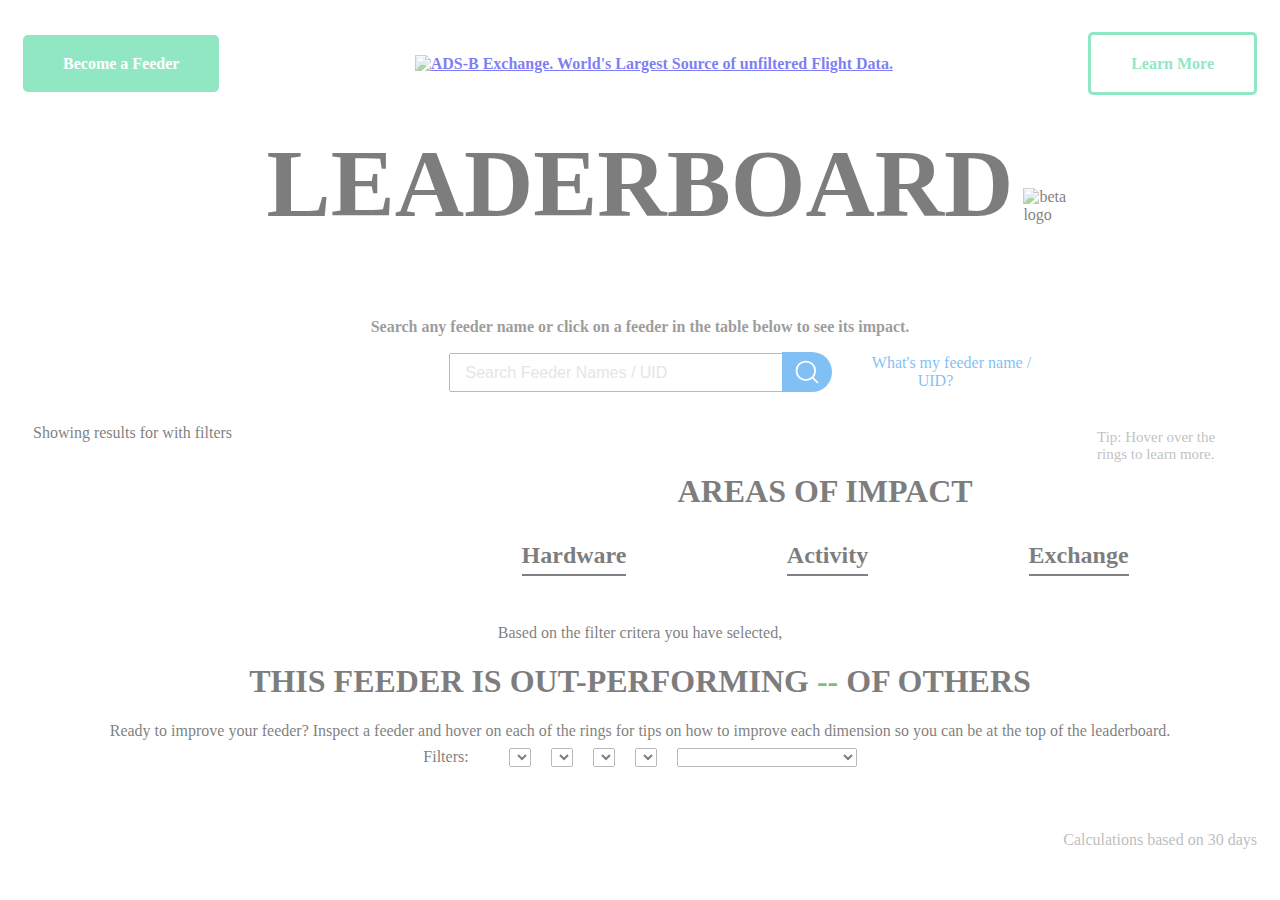
==== commit 78524451: "AD-280: Leaderboard render Text on mobile device" ====
--- a/html/leaderboard/index.html
+++ b/html/leaderboard/index.html
@@ -23,7 +23,7 @@
 
     <!-- CSS_ANCHOR -->
     <link rel="stylesheet" href="/libs/jquery-ui-1.13.2.min.css" type="text/css" />
-    <link rel="stylesheet" href="default-ocean-blue.css" type="text/css" />
+    <link rel="stylesheet" href="https://kendo.cdn.telerik.com/themes/7.0.2/default/default-ocean-blue.css" type="text/css" />
     <link rel="stylesheet" href="/style.css" type="text/css" />
     <link rel="stylesheet" href="/libs/classic-silver.css" type="text/css" />
     <link rel="stylesheet" href="feeder-styles.css" type="text/css" />
@@ -46,6 +46,9 @@
     <div class="loadingContainer">
         <span id="loader"></span>
     </div>
+    <div id="use-desktop">
+        <div>For the best experience, please use <br/> desktop version of the website or use a wider screen.</div>
+    </div>
     <div id="container">
         <div class="header">
             <div class="become-feeder">
@@ -58,8 +61,7 @@
                 </a>
             </div>
             <div class="learn-more">
-                <a href="https://www.adsbexchange.com/wp-content/uploads/ADSBx-Leaderboard-Features.pdf" target="_blank"
-                    download>Learn More</a>
+                <a href="https://www.adsbexchange.com/wp-content/uploads/ADSBx-Leaderboard-Features.pdf" target="_blank" download>Learn More</a>
             </div>
         </div>
         <div id="notification"></div>
@@ -72,7 +74,7 @@
         <script id="tagTemplate" type="text/x-kendo-template">
             <div class="chip-info-label-w">
                 <span class="chip-info-label">#:values.length#</span> <span> #:values.join() #</span>
-            </div>
+            </div> 
         </script>
         <script id="chartTemplate" type="text/x-kendo-template">
             #= generateChartTooltip(series.name, category, value) #
@@ -88,11 +90,11 @@
             <p>Search any feeder name or click on a feeder in the table below to see its impact.</p>
             <div class="search-input">
                 <div class="search-text-input">
-                    <input id="feeder-search-input" type="text" placeholder="Search Feeder Names" />
+                    <input id="feeder-search-input" type="text" placeholder="Search Feeder Names / UID" />
                     <button class="search-button"></button>
                 </div>
                 <div class="search-input-hint">
-                    <a href="https://adsbexchange.com/myip/" target="_blank">What's my feeder name?</a>
+                    <a href="https://adsbexchange.com/myip/"  target="_blank">What's my feeder name / UID?</a>
                 </div>
             </div>
         </div>
@@ -141,7 +143,7 @@
             <div class="data-grid-w">
                 <div class="data-grid-info-w">
                     <div class="data-grid-info-content">
-                        <span>Based on the filter criteria you have selected,</span>
+                        <span>Based on the filter critera you have selected,</span>
                         <h1>This feeder is out-performing <span id="feeder-percentile">--</span> of others</h1>
                         <span>
                             Ready to improve your feeder? Inspect a feeder and hover on each of the rings for tips
@@ -178,6 +180,7 @@
             <div id="feeder-grid"></div>
         </div>
     </div>
+    </div>
     <!-- JS_ANCHOR1 -->
     <script src="/libs/jquery-3.6.1.min.js"></script>
     <script src="/libs/jquery-ui-1.13.2.min.js"></script>
@@ -185,8 +188,8 @@
     <script src="/formatter.js"></script>
 
     <!-- JS_ANCHOR2 -->
-    <script src="jszip.min.js"></script>
-    <script src="kendo.all.min.js"></script>
+    <script src="https://kendo.cdn.telerik.com/2023.2.718/js/jszip.min.js"></script>
+    <script src="https://kendo.cdn.telerik.com/2023.2.718/js/kendo.all.min.js"></script>
     <script src="/libs/kendo-ui-license.js"></script>
 
     <!-- JS_ANCHOR3 -->
--- a/html/leaderboard/feeder-styles.css
+++ b/html/leaderboard/feeder-styles.css
@@ -3,10 +3,51 @@
   overflow: auto;
 }
 
-/*Adding padding to container*/
-#container {
-  margin: 15px;
-}
+@media (min-width: 0px) {
+  #container {
+    margin: 15px;
+    display: none;
+  }
+  #use-desktop {
+    display: block;
+  }
+  #use-desktop>div {
+    margin-top: 30%;
+    margin-left: 20%;
+    margin-right: 20%;
+    text-align: center;
+  }
+  .loadingContainer {
+    display: none;
+  }
+}
+
+@media (min-width: 900px) { 
+  #container {
+    margin: 15px;
+    display: block;
+  }
+  #use-desktop {
+    display: none;
+  }
+  .loadingContainer {
+    text-align: center;
+    background-color: #fffffffa;
+    height: 100%;
+    width: 100%;
+    position: absolute;
+    z-index: 900000;
+    margin-left: auto;
+    margin-right: auto;
+    left: 0px;
+    top: 0px;
+    opacity: 0.5;
+    display: flex;
+    justify-content: center;
+    align-items: center;
+  }
+}
+
 
 .header {
   display: flex;
@@ -45,6 +86,8 @@
   padding: 15px;
   font-size: 1em;
   margin-bottom: 4em;
+  display: flex;
+  justify-content: center;
 }
 
 .network-statistics-block .network-statistics-title {
@@ -54,21 +97,20 @@
 
 /*Network statistics block titles*/
 .network-statistics-block .network-statistics-title h1 {
-  margin: 0px;
+  margin: 0px 0px 0px 55px;
   font-weight: 800;
-  font-size: 3em;
+  font-size: 6em;
 }
 
 .network-statistics-block .network-statistics-title img {
-  width: 25px;
-  margin-left: 10px;
+  width: 45px;
+  margin: 45px 0px 0px 10px;
 }
 
 /*Search block container*/
 .search-block {
   text-align: center;
   margin-bottom: 10px;
-  ;
 }
 
 .search-result {
@@ -315,23 +357,6 @@
   color: #f87503;
 }
 
-.loadingContainer {
-  text-align: center;
-  background-color: #fffffffa;
-  height: 100%;
-  width: 100%;
-  position: absolute;
-  z-index: 900000;
-  margin-left: auto;
-  margin-right: auto;
-  left: 0px;
-  top: 0px;
-  opacity: 0.5;
-  display: flex;
-  justify-content: center;
-  align-items: center;
-}
-
 #retry-api-btn{
   background-color: #9d1d00;
   color: white;
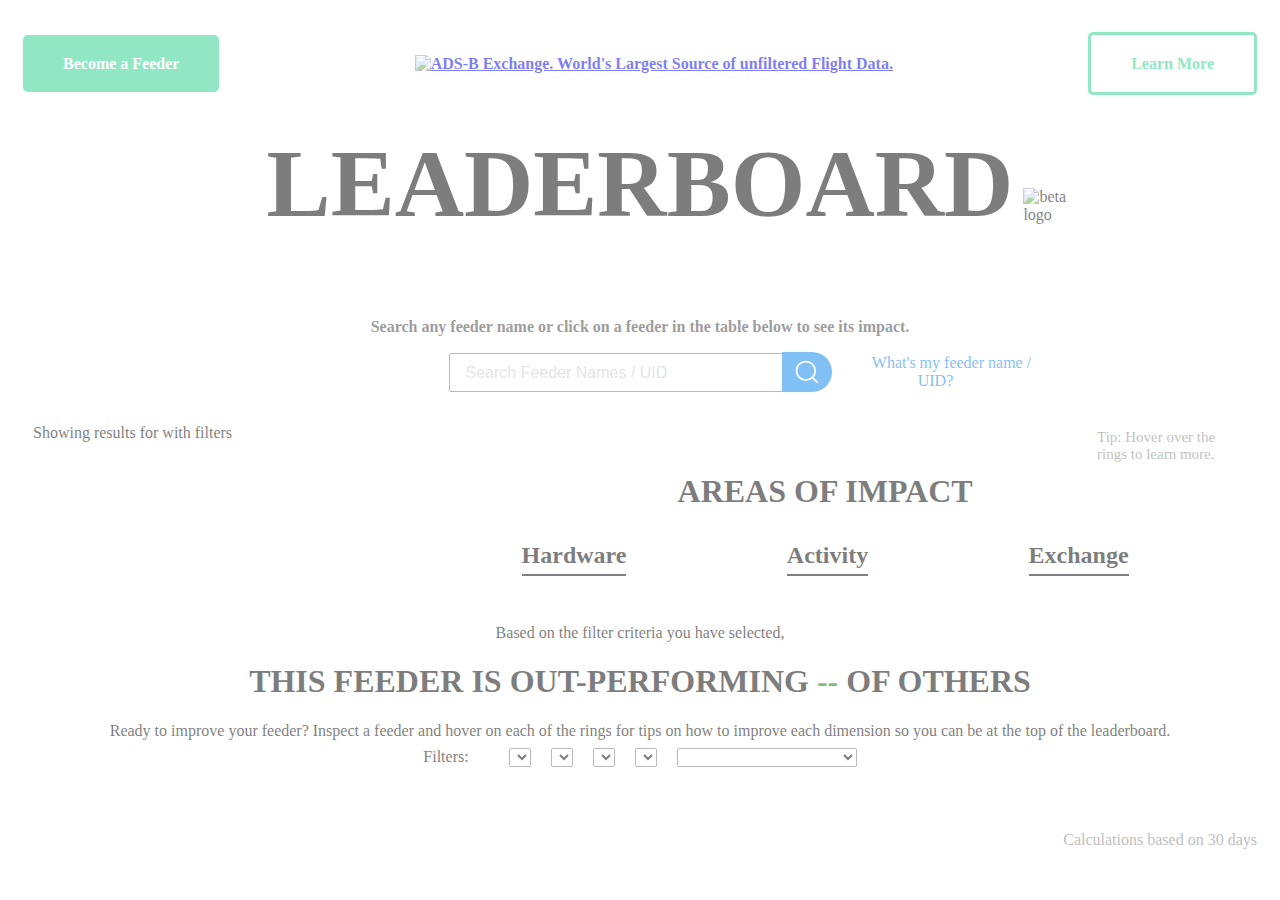
==== commit 16ea0bf1: "AD-280: Merge changes for style minification" ====
--- a/html/leaderboard/index.html
+++ b/html/leaderboard/index.html
@@ -23,7 +23,7 @@
 
     <!-- CSS_ANCHOR -->
     <link rel="stylesheet" href="/libs/jquery-ui-1.13.2.min.css" type="text/css" />
-    <link rel="stylesheet" href="https://kendo.cdn.telerik.com/themes/7.0.2/default/default-ocean-blue.css" type="text/css" />
+    <link rel="stylesheet" href="default-ocean-blue.css" type="text/css" />
     <link rel="stylesheet" href="/style.css" type="text/css" />
     <link rel="stylesheet" href="/libs/classic-silver.css" type="text/css" />
     <link rel="stylesheet" href="feeder-styles.css" type="text/css" />
@@ -61,7 +61,8 @@
                 </a>
             </div>
             <div class="learn-more">
-                <a href="https://www.adsbexchange.com/wp-content/uploads/ADSBx-Leaderboard-Features.pdf" target="_blank" download>Learn More</a>
+                <a href="https://www.adsbexchange.com/wp-content/uploads/ADSBx-Leaderboard-Features.pdf" target="_blank"
+                    download>Learn More</a>
             </div>
         </div>
         <div id="notification"></div>
@@ -74,7 +75,7 @@
         <script id="tagTemplate" type="text/x-kendo-template">
             <div class="chip-info-label-w">
                 <span class="chip-info-label">#:values.length#</span> <span> #:values.join() #</span>
-            </div> 
+            </div>
         </script>
         <script id="chartTemplate" type="text/x-kendo-template">
             #= generateChartTooltip(series.name, category, value) #
@@ -143,7 +144,7 @@
             <div class="data-grid-w">
                 <div class="data-grid-info-w">
                     <div class="data-grid-info-content">
-                        <span>Based on the filter critera you have selected,</span>
+                        <span>Based on the filter criteria you have selected,</span>
                         <h1>This feeder is out-performing <span id="feeder-percentile">--</span> of others</h1>
                         <span>
                             Ready to improve your feeder? Inspect a feeder and hover on each of the rings for tips
@@ -179,7 +180,6 @@
             <div class="feeder-grid-hint">Calculations based on 30 days</div>
             <div id="feeder-grid"></div>
         </div>
-    </div>
     </div>
     <!-- JS_ANCHOR1 -->
     <script src="/libs/jquery-3.6.1.min.js"></script>
@@ -188,8 +188,8 @@
     <script src="/formatter.js"></script>
 
     <!-- JS_ANCHOR2 -->
-    <script src="https://kendo.cdn.telerik.com/2023.2.718/js/jszip.min.js"></script>
-    <script src="https://kendo.cdn.telerik.com/2023.2.718/js/kendo.all.min.js"></script>
+    <script src="jszip.min.js"></script>
+    <script src="kendo.all.min.js"></script>
     <script src="/libs/kendo-ui-license.js"></script>
 
     <!-- JS_ANCHOR3 -->
--- a/html/leaderboard/default-ocean-blue.css
+++ b/html/leaderboard/default-ocean-blue.css
@@ -0,0 +1,52070 @@
+.k-sr-only {
+    position: absolute;
+    left: -1px;
+    width: 1px;
+    height: 1px;
+    overflow: hidden;
+}
+
+.k-theme-test-class,
+.k-common-test-class {
+    opacity: 0;
+}
+
+.k-body {
+    font-size: var(--kendo-font-size, inherit);
+    font-family: var(--kendo-font-family, inherit);
+    line-height: var(--kendo-line-height, normal);
+    font-weight: var(--kendo-font-weight, normal);
+    letter-spacing: var(--kendo-letter-spacing, normal);
+    color: var(--kendo-body-text, initial);
+    background-color: var(--kendo-body-bg, initial);
+    margin: 0;
+}
+
+.k-hstack, .k-hbox {
+    display: flex;
+    flex-flow: row nowrap;
+}
+
+.k-vstack, .k-vbox {
+    display: flex;
+    flex-flow: column nowrap;
+}
+
+.k-spacer, .k-flex {
+    flex: 1 1 auto;
+}
+
+.k-spacer-sized {
+    flex: none;
+}
+
+.k-float-wrap::after, .k-floatwrap::after {
+    content: "";
+    display: block;
+    clear: both;
+}
+
+.k-flex-layout {
+    display: flex;
+}
+
+.k-grid-layout {
+    display: grid;
+}
+
+.k-separator {
+    width: auto;
+    height: 0;
+    border-width: 1px 0 0;
+    border-style: solid;
+    border-color: inherit;
+    display: block;
+    flex-grow: 0 !important;
+    flex-shrink: 0 !important;
+    align-self: stretch;
+}
+
+.k-separator-horizontal,
+.k-vstack > .k-separator,
+.k-vbox > .k-separator {
+    width: auto;
+    height: 0;
+    border-width: 1px 0 0;
+}
+
+.k-separator-vertical,
+.k-hstack > .k-separator,
+.k-hbox > .k-separator {
+    width: 0;
+    height: auto;
+    border-width: 0 0 0 1px;
+}
+
+hr.k-separator {
+    margin: 0;
+    padding: 0;
+}
+
+.k-hidden {
+    display: none !important;
+}
+
+.k-rtl {
+    direction: rtl;
+}
+
+[hidden] {
+    display: none !important;
+}
+
+script {
+    display: none !important;
+}
+
+.k-disabled,
+.k-widget[disabled],
+.k-disabled {
+    outline: none;
+    cursor: default;
+    color: var(--kendo-disabled-text, inherit);
+    border-color: var(--kendo-disabled-border, inherit);
+    pointer-events: none;
+    box-shadow: none;
+}
+
+.k-disabled .k-link,
+.k-widget[disabled] .k-link,
+.k-disabled .k-link {
+    cursor: default;
+    outline: 0;
+}
+
+.k-hr {
+    margin-block: 16px;
+    padding: 0;
+    height: 0;
+    border-width: 1px 0 0;
+    border-style: solid;
+    border-color: var(--kendo-component-border, inherit);
+    display: block;
+    float: none;
+    clear: both;
+}
+
+.k-d-flex-row > .k-hr {
+    margin: 0;
+    width: 0;
+    height: auto;
+    border-width: 0 0 0 1px;
+    flex: 0 0 auto;
+}
+
+.k-d-flex-col > .k-hr {
+    margin: 0;
+    flex: 0 0 auto;
+}
+
+.k-sprite {
+    display: inline-block;
+    width: 1rem;
+    height: 1rem;
+    overflow: hidden;
+    background-repeat: no-repeat;
+    font-size: 0;
+    line-height: 0;
+    text-align: center;
+}
+
+.k-image {
+    display: inline-block;
+}
+
+.k-reset {
+    margin: 0;
+    padding: 0;
+    border-width: 0;
+    outline: 0;
+    text-decoration: none;
+    font: inherit;
+    list-style: none;
+}
+
+kendo-sortable {
+    display: block;
+}
+
+.k-link,
+.k-link:hover {
+    color: inherit;
+    text-decoration: none;
+    outline: 0;
+    cursor: pointer;
+}
+
+.k-content {
+    outline: 0;
+}
+
+.k-centered {
+    position: absolute;
+    top: 50%;
+    left: 50%;
+    transform: translate(-50%, -50%);
+}
+
+.k-no-click {
+    pointer-events: none;
+}
+
+.k-pdf-export-shadow {
+    position: absolute;
+    overflow: hidden;
+    left: -15000px;
+    width: 14400px;
+}
+
+.kendo-pdf-hide-pseudo-elements::before,
+.kendo-pdf-hide-pseudo-elements::after {
+    display: none !important;
+}
+
+.k-dirty {
+    margin: 0;
+    padding: 0;
+    width: 0;
+    height: 0;
+    border-width: 3px;
+    border-style: solid;
+    border-block-start-color: currentColor;
+    border-block-end-color: transparent;
+    border-inline-start-color: transparent;
+    border-inline-end-color: currentColor;
+    position: absolute;
+    inset-block-start: 0;
+    inset-inline-end: 0;
+}
+
+.k-loading-mask,
+.k-loading-image,
+.k-loading-color {
+    width: 100%;
+    height: 100%;
+    box-sizing: border-box;
+    position: absolute;
+    top: 0;
+    left: 0;
+}
+
+.k-loading-mask *,
+.k-loading-mask *::before,
+.k-loading-mask *::after, .k-loading-mask::before, .k-loading-mask::after,
+.k-loading-image *,
+.k-loading-image *::before,
+.k-loading-image *::after,
+.k-loading-image::before,
+.k-loading-image::after,
+.k-loading-color *,
+.k-loading-color *::before,
+.k-loading-color *::after,
+.k-loading-color::before,
+.k-loading-color::after {
+    box-sizing: border-box;
+}
+
+.k-loading-mask {
+    z-index: 100;
+}
+
+.k-loading-mask.k-opaque .k-loading-color {
+    opacity: 1;
+}
+
+.k-loading-text {
+    text-indent: -4000px;
+    text-align: center;
+    position: absolute;
+    color: currentColor;
+}
+
+.k-loading-image {
+    z-index: 2;
+    color: currentColor;
+}
+
+.k-loading-color {
+    background-color: #ffffff;
+    opacity: 0.3;
+}
+
+.k-i-loading {
+    width: 1em;
+    height: 1em;
+    line-height: 1;
+    display: inline-flex;
+    flex-flow: row nowrap;
+    align-items: center;
+    justify-content: center;
+    vertical-align: middle;
+    position: relative;
+    background-color: transparent;
+    box-sizing: border-box;
+    color: currentColor;
+}
+
+.k-i-loading::before, .k-i-loading::after {
+    box-sizing: border-box;
+}
+
+.k-i-loading::before,
+.k-i-loading::after,
+.k-loading-image::before,
+.k-loading-image::after {
+    position: absolute;
+    top: 50%;
+    left: 50%;
+    display: inline-block;
+    content: "";
+    box-sizing: inherit;
+    border-radius: 50%;
+    border-width: .05em;
+    border-style: solid;
+    border-color: currentColor;
+    border-top-color: transparent;
+    border-bottom-color: transparent;
+    background-color: transparent;
+}
+
+.k-icon.k-i-loading::before,
+.k-icon.k-i-loading::after {
+    content: "";
+}
+
+.k-i-loading::before,
+.k-loading-image::before {
+    margin-top: -.5em;
+    margin-left: -.5em;
+    width: 1em;
+    height: 1em;
+    animation: k-loading-animation .7s linear infinite;
+}
+
+.k-i-loading::after,
+.k-loading-image::after {
+    margin-top: -.25em;
+    margin-left: -.25em;
+    width: .5em;
+    height: .5em;
+    animation: k-loading-animation reverse 1.4s linear infinite;
+}
+
+.k-loading-image::before,
+.k-loading-image::after {
+    content: "";
+    border-width: 1px;
+    border-width: clamp(0.015em, 1px, 1px);
+    font-size: 4em;
+}
+
+@keyframes k-loading-animation {
+    0% {
+        transform: rotate(0deg);
+    }
+    100% {
+        transform: rotate(360deg);
+    }
+}
+
+.k-marquee {
+    position: absolute;
+    z-index: 100000;
+}
+
+.k-marquee-color,
+.k-marquee-text {
+    position: absolute;
+    top: 0;
+    left: 0;
+    width: 100%;
+    height: 100%;
+}
+
+.k-marquee-color {
+    color: #ffffff;
+    background-color: var(--kendo-primary-60, #1274AC);
+    border-color: var(--kendo-primary-100, rgba(0, 0, 0, 0.08));
+    opacity: .6;
+}
+
+.k-marquee-text {
+    color: #ffffff;
+}
+
+:root {
+    --kendo-elevation-1: 0 2px 3px rgba(0, 0, 0, 0.04), 0 4px 16px rgba(0, 0, 0, 0.12);
+    --kendo-elevation-2: 0 4px 6px rgba(0, 0, 0, 0.06), 0 4px 16px rgba(0, 0, 0, 0.12);
+    --kendo-elevation-3: 0 6px 8px rgba(0, 0, 0, 0.08), 0 4px 16px rgba(0, 0, 0, 0.12);
+    --kendo-elevation-4: 0 8px 10px rgba(0, 0, 0, 0.12), 0 4px 16px rgba(0, 0, 0, 0.12);
+    --kendo-elevation-5: 0 10px 12px rgba(0, 0, 0, 0.16), 0 4px 16px rgba(0, 0, 0, 0.12);
+    --kendo-elevation-6: 0 12px 14px rgba(0, 0, 0, 0.2), 0 4px 16px rgba(0, 0, 0, 0.12);
+    --kendo-elevation-7: 0 14px 16px rgba(0, 0, 0, 0.24), 0 4px 16px rgba(0, 0, 0, 0.12);
+    --kendo-elevation-8: 0 16px 18px rgba(0, 0, 0, 0.28), 0 4px 16px rgba(0, 0, 0, 0.12);
+    --kendo-elevation-9: 0 32px 34px rgba(0, 0, 0, 0.32), 0 4px 16px rgba(0, 0, 0, 0.12);
+}
+
+.k-reset {
+    margin: 0;
+    padding: 0;
+    border-width: 0;
+    outline: 0;
+    text-decoration: none;
+    font: inherit;
+    list-style: none;
+}
+
+kendo-sortable {
+    display: block;
+}
+
+.k-link,
+.k-link:hover {
+    color: inherit;
+    text-decoration: none;
+    outline: 0;
+    cursor: pointer;
+}
+
+.k-content {
+    outline: 0;
+}
+
+.k-centered {
+    position: absolute;
+    top: 50%;
+    left: 50%;
+    transform: translate(-50%, -50%);
+}
+
+.k-no-click {
+    pointer-events: none;
+}
+
+.k-pdf-export-shadow {
+    position: absolute;
+    overflow: hidden;
+    left: -15000px;
+    width: 14400px;
+}
+
+.kendo-pdf-hide-pseudo-elements::before,
+.kendo-pdf-hide-pseudo-elements::after {
+    display: none !important;
+}
+
+.k-text-selection ::selection {
+    background-color: #1274AC;
+    color: white;
+}
+
+.k-block,
+.k-panel {
+    border-radius: 4px;
+    border-color: rgba(0, 0, 0, 0.08);
+    color: #424242;
+    background-color: #ffffff;
+    padding: 0;
+    border-width: 1px;
+    border-style: solid;
+    box-sizing: border-box;
+}
+
+.k-block > .k-header,
+.k-panel > .k-header {
+    border-top-left-radius: 4px;
+    border-top-right-radius: 4px;
+    border-color: rgba(0, 0, 0, 0.08);
+    color: #424242;
+    background-color: #fafafa;
+    padding-inline: 8px;
+    padding-block: 4px;
+}
+
+.k-block > .k-content,
+.k-panel > .k-content {
+    padding-inline: 8px;
+    padding-block: 4px;
+}
+
+.k-content {
+    border-color: rgba(0, 0, 0, 0.08);
+    color: #424242;
+    background-color: #ffffff;
+}
+
+.k-disabled,
+.k-widget[disabled] {
+    outline: none;
+    cursor: default;
+    opacity: 0.6;
+    filter: grayscale(0.1);
+    pointer-events: none;
+    box-shadow: none;
+}
+
+.k-disabled .k-link,
+.k-widget[disabled] .k-link {
+    cursor: default;
+    outline: 0;
+}
+
+.k-disabled [disabled],
+.k-disabled .k-disabled,
+.k-widget[disabled] [disabled],
+.k-widget[disabled] .k-disabled {
+    opacity: 1;
+    filter: grayscale(0);
+}
+
+.k-hr {
+    margin: 16px auto;
+    padding: 0;
+    height: 0;
+    border-width: 1px 0 0;
+    border-style: solid;
+    border-color: rgba(0, 0, 0, 0.08);
+    display: block;
+    float: none;
+    clear: both;
+}
+
+.k-d-flex-row > .k-hr {
+    margin: 0;
+    width: 0;
+    height: auto;
+    border-width: 0 0 0 1px;
+    flex: 0 0 auto;
+}
+
+.k-d-flex-col > .k-hr {
+    margin: 0;
+    flex: 0 0 auto;
+}
+
+.k-dirty {
+    margin: 0;
+    padding: 0;
+    width: 0;
+    height: 0;
+    border-width: 3px;
+    border-style: solid;
+    border-color: #D51923 #D51923 transparent transparent;
+    position: absolute;
+    top: 0;
+    right: 0;
+}
+
+[dir="rtl"] .k-dirty,
+.k-rtl .k-dirty {
+    border-color: transparent transparent #D51923 #D51923;
+    right: auto;
+    left: 0;
+}
+
+.k-animation-container {
+    position: absolute;
+    overflow: hidden;
+    z-index: 100;
+}
+
+.k-animation-container-fixed {
+    position: fixed;
+}
+
+.k-animation-container-relative {
+    position: relative;
+    display: inline-block;
+}
+
+.k-push-right-enter, .k-push-right-appear {
+    transform: translate(-100%, 0);
+}
+
+.k-push-right-enter-active, .k-push-right-appear-active {
+    transform: translate(0, 0);
+    transition: transform 300ms ease-in-out;
+}
+
+.k-push-right-exit {
+    transform: translate(0, 0);
+}
+
+.k-push-right-exit-active {
+    transform: translate(100%, 0);
+    transition: transform 300ms ease-in-out;
+}
+
+.k-push-left-enter, .k-push-left-appear {
+    transform: translate(100%, 0);
+}
+
+.k-push-left-enter-active, .k-push-left-appear-active {
+    transform: translate(0, 0);
+    transition: transform 300ms ease-in-out;
+}
+
+.k-push-left-exit {
+    transform: translate(0, 0);
+}
+
+.k-push-left-exit-active {
+    transform: translate(-100%, 0);
+    transition: transform 300ms ease-in-out;
+}
+
+.k-push-down-enter, .k-push-down-appear {
+    transform: translate(0, -100%);
+}
+
+.k-push-down-enter-active, .k-push-down-appear-active {
+    transform: translate(0, 0);
+    transition: transform 300ms ease-in-out;
+}
+
+.k-push-down-exit {
+    transform: translate(0, 0);
+}
+
+.k-push-down-exit-active {
+    transform: translate(0, 100%);
+    transition: transform 300ms ease-in-out;
+}
+
+.k-push-up-enter, .k-push-up-appear {
+    transform: translate(0, 100%);
+}
+
+.k-push-up-enter-active, .k-push-up-appear-active {
+    transform: translate(0, 0);
+    transition: transform 300ms ease-in-out;
+}
+
+.k-push-up-exit {
+    transform: translate(0, 0);
+}
+
+.k-push-up-exit-active {
+    transform: translate(0, -100%);
+    transition: transform 300ms ease-in-out;
+}
+
+.k-expand-vertical-enter, .k-expand-vertical-appear {
+    transform: scaleY(0);
+}
+
+.k-expand-vertical-enter-active, .k-expand-vertical-appear-active {
+    transform: scaleY(1);
+    transition: transform 300ms ease-in-out;
+}
+
+.k-expand-vertical-exit {
+    transform: scaleY(1);
+}
+
+.k-expand-vertical-exit-active {
+    transform: scaleY(0);
+    transition: transform 300ms ease-in-out;
+}
+
+.k-expand-horizontal-enter, .k-expand-horizontal-appear {
+    transform: scaleX(0);
+}
+
+.k-expand-horizontal-enter-active, .k-expand-horizontal-appear-active {
+    transform: scaleX(1);
+    transition: transform 300ms ease-in-out;
+}
+
+.k-expand-horizontal-exit {
+    transform: scaleX(1);
+}
+
+.k-expand-horizontal-exit-active {
+    transform: scaleX(0);
+    transition: transform 300ms ease-in-out;
+}
+
+.k-fade-enter, .k-fade-appear {
+    opacity: 0;
+}
+
+.k-fade-enter-active, .k-fade-appear-active {
+    opacity: 1;
+    transition: opacity 500ms ease-in-out;
+}
+
+.k-fade-exit {
+    opacity: 1;
+}
+
+.k-fade-exit-active {
+    opacity: 0;
+    transition: opacity 500ms ease-in-out;
+}
+
+.k-fade-exit-active + .k-fade-exit-active,
+.k-fade-enter-active + .k-fade-enter-active {
+    display: none;
+}
+
+.k-zoom-in-enter, .k-zoom-in-appear {
+    opacity: 0;
+    transform: scale(0);
+}
+
+.k-zoom-in-enter-active, .k-zoom-in-appear-active {
+    opacity: 1;
+    transform: scale(1);
+    transition: transform, opacity 300ms ease-in-out;
+}
+
+.k-zoom-in-exit {
+    opacity: 1;
+    transform: scale(1);
+}
+
+.k-zoom-in-exit-active {
+    opacity: 0;
+    transform: scale(2);
+    transition: transform, opacity 300ms ease-in-out;
+}
+
+.k-zoom-out-enter, .k-zoom-out-appear {
+    opacity: 0;
+    transform: scale(2);
+}
+
+.k-zoom-out-enter-active, .k-zoom-out-appear-active {
+    opacity: 1;
+    transform: scale(1);
+    transition: transform, opacity 300ms ease-in-out;
+}
+
+.k-zoom-out-exit {
+    opacity: 1;
+    transform: scale(1);
+}
+
+.k-zoom-out-exit-active {
+    opacity: 0;
+    transform: scale(0);
+    transition: transform, opacity 300ms ease-in-out;
+}
+
+.k-slide-in-appear {
+    opacity: .1;
+    transform: translate(0, -3em);
+}
+
+.k-slide-in-appear .k-centered {
+    transform: translate(-50%, -60%);
+}
+
+.k-slide-in-appear-active {
+    opacity: 1;
+    transform: translate(0, 0);
+    transition: transform 0.3s cubic-bezier(0.2, 0.6, 0.4, 1), opacity 0.3s cubic-bezier(0.2, 1, 0.2, 1);
+}
+
+.k-slide-in-appear-active .k-centered {
+    transform: translate(-50%, -50%);
+}
+
+.k-slide-down-enter, .k-slide-down-appear {
+    transform: translateY(-100%);
+}
+
+.k-slide-down-enter-active, .k-slide-down-appear-active {
+    transform: translateY(0);
+    transition: transform 300ms ease-in-out;
+}
+
+.k-slide-down-exit {
+    transform: translateY(0);
+}
+
+.k-slide-down-exit-active {
+    transform: translateY(-100%);
+    transition: transform 300ms ease-in-out;
+}
+
+.k-slide-up-enter, .k-slide-up-appear {
+    transform: translateY(100%);
+}
+
+.k-slide-up-enter-active, .k-slide-up-appear-active {
+    transform: translateY(0);
+    transition: transform 300ms ease-in-out;
+}
+
+.k-slide-up-exit {
+    transform: translateY(0);
+}
+
+.k-slide-up-exit-active {
+    transform: translateY(100%);
+    transition: transform 300ms ease-in-out;
+}
+
+.k-slide-right-enter, .k-slide-right-appear {
+    transform: translateX(-100%);
+}
+
+.k-slide-right-enter-active, .k-slide-right-appear-active {
+    transform: translateX(0);
+    transition: transform 300ms ease-in-out;
+}
+
+.k-slide-right-exit {
+    transform: translateX(0);
+}
+
+.k-slide-right-exit-active {
+    transform: translateX(-100%);
+    transition: transform 300ms ease-in-out;
+}
+
+.k-slide-left-enter, .k-slide-left-appear {
+    transform: translateX(100%);
+}
+
+.k-slide-left-enter-active, .k-slide-left-appear-active {
+    transform: translateX(0);
+    transition: transform 300ms ease-in-out;
+}
+
+.k-slide-left-exit {
+    transform: translateX(0);
+}
+
+.k-slide-left-exit-active {
+    transform: translateX(100%);
+    transition: transform 300ms ease-in-out;
+}
+
+.k-reveal-vertical-enter, .k-reveal-vertical-appear {
+    max-height: 0;
+}
+
+.k-reveal-vertical-enter-active, .k-reveal-vertical-appear-active {
+    transition: max-height 300ms ease-in-out;
+}
+
+.k-reveal-vertical-exit-active {
+    max-height: 0 !important;
+    transition: max-height 300ms ease-in-out;
+}
+
+.k-reveal-horizontal-enter, .k-reveal-horizontal-appear {
+    max-width: 0;
+}
+
+.k-reveal-horizontal-enter-active, .k-reveal-horizontal-appear-active {
+    transition: max-width 300ms ease-in-out;
+}
+
+.k-reveal-horizontal-exit-active {
+    max-width: 0 !important;
+    transition: max-width 300ms ease-in-out;
+}
+
+.k-fx-end .k-fx-next,
+.k-fx-end .k-fx-current {
+    transition: all 350ms ease-out;
+}
+
+.k-fx {
+    position: relative;
+}
+
+.k-fx .k-fx-current {
+    z-index: 0;
+}
+
+.k-fx .k-fx-next {
+    z-index: 1;
+}
+
+.k-fx-hidden,
+.k-fx-hidden * {
+    visibility: hidden !important;
+}
+
+.k-fx-reverse .k-fx-current {
+    z-index: 1;
+}
+
+.k-fx-reverse .k-fx-next {
+    z-index: 0;
+}
+
+.k-fx-zoom.k-fx-start .k-fx-next {
+    transform: scale(0) !important;
+}
+
+.k-fx-zoom.k-fx-end .k-fx-next {
+    transform: scale(1) !important;
+}
+
+.k-fx-zoom.k-fx-reverse.k-fx-start .k-fx-next,
+.k-fx-zoom.k-fx-reverse.k-fx-end .k-fx-next {
+    transform: scale(1) !important;
+}
+
+.k-fx-zoom.k-fx-reverse.k-fx-start .k-fx-current {
+    transform: scale(1) !important;
+}
+
+.k-fx-zoom.k-fx-reverse.k-fx-end .k-fx-current {
+    transform: scale(0) !important;
+}
+
+.k-fx-fade.k-fx-start .k-fx-next {
+    will-change: opacity;
+    opacity: 0;
+}
+
+.k-fx-fade.k-fx-end .k-fx-next {
+    opacity: 1;
+}
+
+.k-fx-fade.k-fx-reverse.k-fx-start .k-fx-current {
+    will-change: opacity;
+    opacity: 1;
+}
+
+.k-fx-fade.k-fx-reverse.k-fx-end .k-fx-current {
+    opacity: 0;
+}
+
+.k-fx-slide.k-fx-end .k-fx-next .k-content,
+.k-fx-slide.k-fx-end .k-fx-next .k-header,
+.k-fx-slide.k-fx-end .k-fx-next .k-footer,
+.k-fx-slide.k-fx-end .k-fx-current .k-content,
+.k-fx-slide.k-fx-end .k-fx-current .k-header,
+.k-fx-slide.k-fx-end .k-fx-current .k-footer,
+.k-fx-slide.k-fx-end .k-fx-next .km-content,
+.k-fx-slide.k-fx-end .k-fx-next .km-header,
+.k-fx-slide.k-fx-end .k-fx-next .km-footer,
+.k-fx-slide.k-fx-end .k-fx-current .km-content,
+.k-fx-slide.k-fx-end .k-fx-current .km-header,
+.k-fx-slide.k-fx-end .k-fx-current .km-footer {
+    transition: all 350ms ease-out;
+}
+
+.k-fx-slide.k-fx-start .k-fx-next .k-content,
+.k-fx-slide.k-fx-start .k-fx-next .km-content {
+    will-change: transform;
+    transform: translateX(100%);
+}
+
+.k-fx-slide.k-fx-start .k-fx-next .k-header,
+.k-fx-slide.k-fx-start .k-fx-next .k-footer,
+.k-fx-slide.k-fx-start .k-fx-next .km-header,
+.k-fx-slide.k-fx-start .k-fx-next .km-footer {
+    will-change: opacity;
+    opacity: 0;
+}
+
+.k-fx-slide.k-fx-end .k-fx-current .k-content,
+.k-fx-slide.k-fx-end .k-fx-current .km-content {
+    transform: translateX(-100%);
+}
+
+.k-fx-slide.k-fx-end .k-fx-next .k-header,
+.k-fx-slide.k-fx-end .k-fx-next .k-footer,
+.k-fx-slide.k-fx-end .k-fx-next .km-header,
+.k-fx-slide.k-fx-end .k-fx-next .km-footer {
+    opacity: 1;
+}
+
+.k-fx-slide.k-fx-reverse.k-fx-start .k-fx-current .k-content,
+.k-fx-slide.k-fx-reverse.k-fx-start .k-fx-current .km-content {
+    will-change: transform;
+    transform: translateX(0);
+}
+
+.k-fx-slide.k-fx-reverse.k-fx-end .k-fx-current .k-content,
+.k-fx-slide.k-fx-reverse.k-fx-end .k-fx-current .km-content {
+    transform: translateX(100%);
+}
+
+.k-fx-slide.k-fx-reverse.k-fx-start .k-fx-next .k-content,
+.k-fx-slide.k-fx-reverse.k-fx-start .k-fx-next .km-content {
+    transform: translateX(-100%);
+}
+
+.k-fx-slide.k-fx-reverse.k-fx-end .k-fx-next .k-content,
+.k-fx-slide.k-fx-reverse.k-fx-end .k-fx-next .km-content {
+    transform: translateX(0);
+}
+
+.k-fx-slide.k-fx-reverse.k-fx-start .k-fx-current .k-header,
+.k-fx-slide.k-fx-reverse.k-fx-start .k-fx-current .k-footer,
+.k-fx-slide.k-fx-reverse.k-fx-start .k-fx-current .km-header,
+.k-fx-slide.k-fx-reverse.k-fx-start .k-fx-current .km-footer {
+    will-change: opacity;
+    opacity: 1;
+}
+
+.k-fx-slide.k-fx-reverse.k-fx-start .k-fx-next .k-header,
+.k-fx-slide.k-fx-reverse.k-fx-start .k-fx-next .k-footer,
+.k-fx-slide.k-fx-reverse.k-fx-start .k-fx-next .km-header,
+.k-fx-slide.k-fx-reverse.k-fx-start .k-fx-next .km-footer {
+    opacity: 1;
+}
+
+.k-fx-slide.k-fx-reverse.k-fx-end .k-fx-current .k-header,
+.k-fx-slide.k-fx-reverse.k-fx-end .k-fx-current .k-footer,
+.k-fx-slide.k-fx-reverse.k-fx-end .k-fx-current .km-header,
+.k-fx-slide.k-fx-reverse.k-fx-end .k-fx-current .km-footer {
+    opacity: 0;
+}
+
+.k-fx-slide.k-fx-reverse.k-fx-end .k-fx-next .k-header,
+.k-fx-slide.k-fx-reverse.k-fx-end .k-fx-next .k-footer,
+.k-fx-slide.k-fx-reverse.k-fx-end .k-fx-next .km-header,
+.k-fx-slide.k-fx-reverse.k-fx-end .k-fx-next .km-footer {
+    opacity: 1;
+}
+
+.k-fx-slide.k-fx-right.k-fx-start .k-fx-next .k-content,
+.k-fx-slide.k-fx-right.k-fx-start .k-fx-next .km-content {
+    transform: translateX(-100%);
+}
+
+.k-fx-slide.k-fx-right.k-fx-end .k-fx-current .k-content,
+.k-fx-slide.k-fx-right.k-fx-end .k-fx-current .km-content {
+    transform: translateX(100%);
+}
+
+.k-fx-slide.k-fx-right.k-fx-reverse.k-fx-start .k-fx-current .k-content,
+.k-fx-slide.k-fx-right.k-fx-reverse.k-fx-start .k-fx-current .km-content {
+    transform: translateX(0);
+}
+
+.k-fx-slide.k-fx-right.k-fx-reverse.k-fx-end .k-fx-current .k-content,
+.k-fx-slide.k-fx-right.k-fx-reverse.k-fx-end .k-fx-current .km-content {
+    transform: translateX(-100%);
+}
+
+.k-fx-slide.k-fx-right.k-fx-reverse.k-fx-start .k-fx-next .k-content,
+.k-fx-slide.k-fx-right.k-fx-reverse.k-fx-start .k-fx-next .km-content {
+    transform: translateX(100%);
+}
+
+.k-fx-slide.k-fx-right.k-fx-reverse.k-fx-end .k-fx-next .k-content,
+.k-fx-slide.k-fx-right.k-fx-reverse.k-fx-end .k-fx-next .km-content {
+    transform: translateX(0%);
+}
+
+.k-fx-tile.k-fx-start .k-fx-next {
+    will-change: transform;
+    transform: translateX(100%);
+}
+
+.k-fx-tile.k-fx-end .k-fx-current {
+    transform: translateX(-100%);
+}
+
+.k-fx-tile.k-fx-reverse.k-fx-start .k-fx-current {
+    will-change: transform;
+    transform: translateX(0);
+}
+
+.k-fx-tile.k-fx-reverse.k-fx-end .k-fx-current {
+    transform: translateX(100%);
+}
+
+.k-fx-tile.k-fx-reverse.k-fx-start .k-fx-next {
+    transform: translateX(-100%);
+}
+
+.k-fx-tile.k-fx-reverse.k-fx-end .k-fx-next {
+    transform: translateX(0);
+}
+
+.k-fx-tile.k-fx-right.k-fx-start .k-fx-next {
+    transform: translateX(-100%);
+}
+
+.k-fx-tile.k-fx-right.k-fx-end .k-fx-current {
+    transform: translateX(100%);
+}
+
+.k-fx-tile.k-fx-right.k-fx-reverse.k-fx-start .k-fx-current {
+    transform: translateX(0);
+}
+
+.k-fx-tile.k-fx-right.k-fx-reverse.k-fx-end .k-fx-current {
+    transform: translateX(-100%);
+}
+
+.k-fx-tile.k-fx-right.k-fx-reverse.k-fx-start .k-fx-next {
+    transform: translateX(100%);
+}
+
+.k-fx-tile.k-fx-right.k-fx-reverse.k-fx-end .k-fx-next {
+    transform: translateX(0%);
+}
+
+.k-fx.k-fx-overlay.k-fx-start .k-fx-next,
+.k-fx.k-fx-overlay.k-fx-left.k-fx-start .k-fx-next {
+    will-change: transform;
+    transform: translateX(100%);
+}
+
+.k-fx.k-fx-overlay.k-fx-right.k-fx-start .k-fx-next {
+    transform: translateX(-100%);
+}
+
+.k-fx.k-fx-overlay.k-fx-up.k-fx-start .k-fx-next {
+    transform: translateY(100%);
+}
+
+.k-fx.k-fx-overlay.k-fx-down.k-fx-start .k-fx-next {
+    transform: translateY(-100%);
+}
+
+.k-fx.k-fx-overlay.k-fx-reverse.k-fx-start .k-fx-next {
+    transform: none;
+}
+
+.k-fx.k-fx-overlay.k-fx-reverse.k-fx-start .k-fx-current {
+    will-change: transform;
+    transform: none;
+}
+
+.k-fx.k-fx-overlay.k-fx-reverse.k-fx-end .k-fx-current,
+.k-fx.k-fx-overlay.k-fx-reverse.k-fx-left.k-fx-end .k-fx-current {
+    transform: translateX(100%);
+}
+
+.k-fx.k-fx-overlay.k-fx-reverse.k-fx-right.k-fx-end .k-fx-current {
+    transform: translateX(-100%);
+}
+
+.k-fx.k-fx-overlay.k-fx-reverse.k-fx-up.k-fx-end .k-fx-current {
+    transform: translateY(100%);
+}
+
+.k-fx.k-fx-overlay.k-fx-reverse.k-fx-down.k-fx-end .k-fx-current {
+    transform: translateY(-100%);
+}
+
+.k-current-time {
+    width: 1px;
+    position: absolute;
+}
+
+.k-current-time.k-current-time-arrow-left, .k-current-time.k-current-time-arrow-right, .k-current-time.k-current-time-arrow-down {
+    width: 0;
+    height: 0;
+    background: transparent;
+    border: 4px solid transparent;
+}
+
+.k-current-time {
+    background: #ff0000;
+}
+
+.k-current-time.k-current-time-arrow-left {
+    border-right-color: #ff0000;
+}
+
+.k-current-time.k-current-time-arrow-right {
+    border-left-color: #ff0000;
+}
+
+.k-current-time.k-current-time-arrow-down {
+    border-top-color: #ff0000;
+}
+
+.k-resize-handle,
+.k-resize-hint {
+    position: absolute;
+    border-color: inherit;
+    z-index: 200;
+}
+
+.k-resize-handle {
+    display: flex;
+    align-items: center;
+    justify-content: center;
+}
+
+.k-resize-handle::before {
+    content: "";
+    border: 0 solid;
+    border-color: inherit;
+}
+
+.k-resize-n {
+    width: 100%;
+    height: 6px;
+    flex-direction: row;
+    left: 0;
+    top: -3px;
+    cursor: n-resize;
+}
+
+.k-resize-s {
+    width: 100%;
+    height: 6px;
+    flex-direction: row;
+    left: 0;
+    bottom: -3px;
+    cursor: s-resize;
+}
+
+.k-resize-w {
+    width: 6px;
+    height: 100%;
+    flex-direction: column;
+    top: 0;
+    left: -3px;
+    cursor: w-resize;
+}
+
+.k-resize-e {
+    width: 6px;
+    height: 100%;
+    flex-direction: column;
+    top: 0;
+    right: -3px;
+    cursor: e-resize;
+}
+
+.k-resize-sw,
+.k-resize-se,
+.k-resize-nw,
+.k-resize-ne {
+    width: 5px;
+    height: 5px;
+}
+
+.k-resize-sw {
+    cursor: sw-resize;
+    bottom: 0;
+    left: 0;
+}
+
+.k-resize-se {
+    cursor: se-resize;
+    bottom: 0;
+    right: 0;
+}
+
+.k-resize-nw {
+    cursor: nw-resize;
+    top: 0;
+    left: 0;
+}
+
+.k-resize-ne {
+    cursor: ne-resize;
+    top: 0;
+    right: 0;
+}
+
+.k-vertical-resize {
+    cursor: row-resize;
+}
+
+.k-horizontal-resize {
+    cursor: col-resize;
+}
+
+.k-resize-hint {
+    display: flex;
+    flex-direction: column;
+    align-items: center;
+}
+
+.k-resize-hint .k-resize-hint-handle {
+    width: auto;
+    height: 20px;
+    align-self: stretch;
+}
+
+.k-resize-hint .k-resize-hint-marker {
+    width: 2px;
+    height: auto;
+    flex: 1 1 auto;
+}
+
+.k-resize-hint-vertical {
+    display: flex;
+    flex-direction: row;
+    align-items: center;
+}
+
+.k-resize-hint-vertical .k-resize-hint-handle {
+    width: 20px;
+    height: auto;
+    align-self: stretch;
+}
+
+.k-resize-hint-vertical .k-resize-hint-marker {
+    width: auto;
+    height: 2px;
+    flex: 1 1 auto;
+}
+
+.k-scrollbar {
+    position: absolute;
+    overflow: scroll;
+}
+
+.k-scrollbar-vertical {
+    top: 0;
+    right: 0;
+    width: 17px;
+    height: 100%;
+    overflow-x: hidden;
+}
+
+.k-touch-scrollbar {
+    display: none;
+    position: absolute;
+    z-index: 200000;
+    height: 8px;
+    width: 8px;
+    border: 1px solid #8a8a8a;
+    background-color: #858585;
+}
+
+.k-ratio-auto {
+    aspect-ratio: auto;
+}
+
+.\!k-ratio-auto {
+    aspect-ratio: auto !important;
+}
+
+.k-ratio-1 {
+    aspect-ratio: 1;
+}
+
+.\!k-ratio-1 {
+    aspect-ratio: 1 !important;
+}
+
+.k-ratio-square {
+    aspect-ratio: 1 / 1;
+}
+
+.\!k-ratio-square {
+    aspect-ratio: 1 / 1 !important;
+}
+
+.k-ratio-video {
+    aspect-ratio: 16 / 9;
+}
+
+.\!k-ratio-video {
+    aspect-ratio: 16 / 9 !important;
+}
+
+.k-aspect-ratio-auto {
+    aspect-ratio: auto;
+}
+
+.\!k-aspect-ratio-auto {
+    aspect-ratio: auto !important;
+}
+
+.k-aspect-ratio-1 {
+    aspect-ratio: 1;
+}
+
+.\!k-aspect-ratio-1 {
+    aspect-ratio: 1 !important;
+}
+
+.k-aspect-ratio-square {
+    aspect-ratio: 1 / 1;
+}
+
+.\!k-aspect-ratio-square {
+    aspect-ratio: 1 / 1 !important;
+}
+
+.k-aspect-ratio-video {
+    aspect-ratio: 16 / 9;
+}
+
+.\!k-aspect-ratio-video {
+    aspect-ratio: 16 / 9 !important;
+}
+
+.k-box-sizing-border {
+    box-sizing: border-box;
+}
+
+.\!k-box-sizing-border {
+    box-sizing: border-box !important;
+}
+
+.k-box-sizing-content {
+    box-sizing: content-box;
+}
+
+.\!k-box-sizing-content {
+    box-sizing: content-box !important;
+}
+
+.k-clear-left {
+    clear: left;
+}
+
+.\!k-clear-left {
+    clear: left !important;
+}
+
+.k-clear-right {
+    clear: right;
+}
+
+.\!k-clear-right {
+    clear: right !important;
+}
+
+.k-clear-both {
+    clear: both;
+}
+
+.\!k-clear-both {
+    clear: both !important;
+}
+
+.k-clear-none {
+    clear: none;
+}
+
+.\!k-clear-none {
+    clear: none !important;
+}
+
+.k-columns-1 {
+    columns: 1;
+}
+
+.\!k-columns-1 {
+    columns: 1 !important;
+}
+
+.k-columns-2 {
+    columns: 2;
+}
+
+.\!k-columns-2 {
+    columns: 2 !important;
+}
+
+.k-columns-3 {
+    columns: 3;
+}
+
+.\!k-columns-3 {
+    columns: 3 !important;
+}
+
+.k-columns-4 {
+    columns: 4;
+}
+
+.\!k-columns-4 {
+    columns: 4 !important;
+}
+
+.k-columns-5 {
+    columns: 5;
+}
+
+.\!k-columns-5 {
+    columns: 5 !important;
+}
+
+.k-columns-6 {
+    columns: 6;
+}
+
+.\!k-columns-6 {
+    columns: 6 !important;
+}
+
+.k-columns-7 {
+    columns: 7;
+}
+
+.\!k-columns-7 {
+    columns: 7 !important;
+}
+
+.k-columns-8 {
+    columns: 8;
+}
+
+.\!k-columns-8 {
+    columns: 8 !important;
+}
+
+.k-columns-9 {
+    columns: 9;
+}
+
+.\!k-columns-9 {
+    columns: 9 !important;
+}
+
+.k-columns-10 {
+    columns: 10;
+}
+
+.\!k-columns-10 {
+    columns: 10 !important;
+}
+
+.k-columns-11 {
+    columns: 11;
+}
+
+.\!k-columns-11 {
+    columns: 11 !important;
+}
+
+.k-columns-12 {
+    columns: 12;
+}
+
+.\!k-columns-12 {
+    columns: 12 !important;
+}
+
+.k-columns-auto {
+    columns: auto;
+}
+
+.\!k-columns-auto {
+    columns: auto !important;
+}
+
+.k-d-none {
+    display: none;
+}
+
+.\!k-d-none {
+    display: none !important;
+}
+
+.k-d-contents {
+    display: contents;
+}
+
+.\!k-d-contents {
+    display: contents !important;
+}
+
+.k-d-block {
+    display: block;
+}
+
+.\!k-d-block {
+    display: block !important;
+}
+
+.k-d-inline {
+    display: inline;
+}
+
+.\!k-d-inline {
+    display: inline !important;
+}
+
+.k-d-inline-block {
+    display: inline-block;
+}
+
+.\!k-d-inline-block {
+    display: inline-block !important;
+}
+
+.k-d-flex, .k-d-flex-row, .k-d-flex-col {
+    display: flex;
+}
+
+.\!k-d-flex, .\!k-d-flex-row, .\!k-d-flex-col {
+    display: flex !important;
+}
+
+.k-d-inline-flex {
+    display: inline-flex;
+}
+
+.\!k-d-inline-flex {
+    display: inline-flex !important;
+}
+
+.k-d-grid {
+    display: grid;
+}
+
+.\!k-d-grid {
+    display: grid !important;
+}
+
+.k-d-inline-grid {
+    display: inline-grid;
+}
+
+.\!k-d-inline-grid {
+    display: inline-grid !important;
+}
+
+.k-d-table {
+    display: table;
+}
+
+.\!k-d-table {
+    display: table !important;
+}
+
+.k-d-inline-table {
+    display: inline-table;
+}
+
+.\!k-d-inline-table {
+    display: inline-table !important;
+}
+
+.k-d-table-row {
+    display: table-row;
+}
+
+.\!k-d-table-row {
+    display: table-row !important;
+}
+
+.k-d-table-cell {
+    display: table-cell;
+}
+
+.\!k-d-table-cell {
+    display: table-cell !important;
+}
+
+.k-d-list-item {
+    display: list-item;
+}
+
+.\!k-d-list-item {
+    display: list-item !important;
+}
+
+.k-display-none {
+    display: none;
+}
+
+.\!k-display-none {
+    display: none !important;
+}
+
+.k-display-contents {
+    display: contents;
+}
+
+.\!k-display-contents {
+    display: contents !important;
+}
+
+.k-display-block {
+    display: block;
+}
+
+.\!k-display-block {
+    display: block !important;
+}
+
+.k-display-inline {
+    display: inline;
+}
+
+.\!k-display-inline {
+    display: inline !important;
+}
+
+.k-display-inline-block {
+    display: inline-block;
+}
+
+.\!k-display-inline-block {
+    display: inline-block !important;
+}
+
+.k-display-flex {
+    display: flex;
+}
+
+.\!k-display-flex {
+    display: flex !important;
+}
+
+.k-display-inline-flex {
+    display: inline-flex;
+}
+
+.\!k-display-inline-flex {
+    display: inline-flex !important;
+}
+
+.k-display-grid {
+    display: grid;
+}
+
+.\!k-display-grid {
+    display: grid !important;
+}
+
+.k-display-inline-grid {
+    display: inline-grid;
+}
+
+.\!k-display-inline-grid {
+    display: inline-grid !important;
+}
+
+.k-display-table {
+    display: table;
+}
+
+.\!k-display-table {
+    display: table !important;
+}
+
+.k-display-inline-table {
+    display: inline-table;
+}
+
+.\!k-display-inline-table {
+    display: inline-table !important;
+}
+
+.k-display-table-row {
+    display: table-row;
+}
+
+.\!k-display-table-row {
+    display: table-row !important;
+}
+
+.k-display-table-cell {
+    display: table-cell;
+}
+
+.\!k-display-table-cell {
+    display: table-cell !important;
+}
+
+.k-display-list-item {
+    display: list-item;
+}
+
+.\!k-display-list-item {
+    display: list-item !important;
+}
+
+.k-float-left {
+    float: left;
+}
+
+.\!k-float-left {
+    float: left !important;
+}
+
+.k-float-right {
+    float: right;
+}
+
+.\!k-float-right {
+    float: right !important;
+}
+
+.k-float-none {
+    float: none;
+}
+
+.\!k-float-none {
+    float: none !important;
+}
+
+.k-object-fit-contain {
+    object-fit: contain;
+}
+
+.\!k-object-fit-contain {
+    object-fit: contain !important;
+}
+
+.k-object-fit-cover {
+    object-fit: cover;
+}
+
+.\!k-object-fit-cover {
+    object-fit: cover !important;
+}
+
+.k-object-fit-fill {
+    object-fit: fill;
+}
+
+.\!k-object-fit-fill {
+    object-fit: fill !important;
+}
+
+.k-object-fit-scale-down {
+    object-fit: scale-down;
+}
+
+.\!k-object-fit-scale-down {
+    object-fit: scale-down !important;
+}
+
+.k-object-fit-initial {
+    object-fit: initial;
+}
+
+.\!k-object-fit-initial {
+    object-fit: initial !important;
+}
+
+.k-object-fit-none {
+    object-fit: none;
+}
+
+.\!k-object-fit-none {
+    object-fit: none !important;
+}
+
+.k-object-position-center {
+    object-position: center;
+}
+
+.\!k-object-position-center {
+    object-position: center !important;
+}
+
+.k-object-position-top {
+    object-position: top;
+}
+
+.\!k-object-position-top {
+    object-position: top !important;
+}
+
+.k-object-position-right {
+    object-position: right;
+}
+
+.\!k-object-position-right {
+    object-position: right !important;
+}
+
+.k-object-position-bottom {
+    object-position: bottom;
+}
+
+.\!k-object-position-bottom {
+    object-position: bottom !important;
+}
+
+.k-object-position-left {
+    object-position: left;
+}
+
+.\!k-object-position-left {
+    object-position: left !important;
+}
+
+.k-object-position-top-left {
+    object-position: top left;
+}
+
+.\!k-object-position-top-left {
+    object-position: top left !important;
+}
+
+.k-object-position-top-right {
+    object-position: top right;
+}
+
+.\!k-object-position-top-right {
+    object-position: top right !important;
+}
+
+.k-object-position-bottom-left {
+    object-position: bottom left;
+}
+
+.\!k-object-position-bottom-left {
+    object-position: bottom left !important;
+}
+
+.k-object-position-bottom-right {
+    object-position: bottom right;
+}
+
+.\!k-object-position-bottom-right {
+    object-position: bottom right !important;
+}
+
+.k-overflow-auto {
+    overflow: auto;
+}
+
+.\!k-overflow-auto {
+    overflow: auto !important;
+}
+
+.k-overflow-hidden {
+    overflow: hidden;
+}
+
+.\!k-overflow-hidden {
+    overflow: hidden !important;
+}
+
+.k-overflow-visible {
+    overflow: visible;
+}
+
+.\!k-overflow-visible {
+    overflow: visible !important;
+}
+
+.k-overflow-scroll {
+    overflow: scroll;
+}
+
+.\!k-overflow-scroll {
+    overflow: scroll !important;
+}
+
+.k-overflow-clip {
+    overflow: clip;
+}
+
+.\!k-overflow-clip {
+    overflow: clip !important;
+}
+
+.k-overflow-x-auto {
+    overflow-x: auto;
+}
+
+.\!k-overflow-x-auto {
+    overflow-x: auto !important;
+}
+
+.k-overflow-x-hidden {
+    overflow-x: hidden;
+}
+
+.\!k-overflow-x-hidden {
+    overflow-x: hidden !important;
+}
+
+.k-overflow-x-visible {
+    overflow-x: visible;
+}
+
+.\!k-overflow-x-visible {
+    overflow-x: visible !important;
+}
+
+.k-overflow-x-scroll {
+    overflow-x: scroll;
+}
+
+.\!k-overflow-x-scroll {
+    overflow-x: scroll !important;
+}
+
+.k-overflow-x-clip {
+    overflow-x: clip;
+}
+
+.\!k-overflow-x-clip {
+    overflow-x: clip !important;
+}
+
+.k-overflow-y-auto {
+    overflow-y: auto;
+}
+
+.\!k-overflow-y-auto {
+    overflow-y: auto !important;
+}
+
+.k-overflow-y-hidden {
+    overflow-y: hidden;
+}
+
+.\!k-overflow-y-hidden {
+    overflow-y: hidden !important;
+}
+
+.k-overflow-y-visible {
+    overflow-y: visible;
+}
+
+.\!k-overflow-y-visible {
+    overflow-y: visible !important;
+}
+
+.k-overflow-y-scroll {
+    overflow-y: scroll;
+}
+
+.\!k-overflow-y-scroll {
+    overflow-y: scroll !important;
+}
+
+.k-overflow-y-clip {
+    overflow-y: clip;
+}
+
+.\!k-overflow-y-clip {
+    overflow-y: clip !important;
+}
+
+.k-top-0 {
+    top: 0;
+}
+
+.\!k-top-0 {
+    top: 0 !important;
+}
+
+.k-top-1px {
+    top: 1px;
+}
+
+.\!k-top-1px {
+    top: 1px !important;
+}
+
+.k-top-0\.5 {
+    top: 2px;
+}
+
+.\!k-top-0\.5 {
+    top: 2px !important;
+}
+
+.k-top-1 {
+    top: 4px;
+}
+
+.\!k-top-1 {
+    top: 4px !important;
+}
+
+.k-top-1\.5 {
+    top: 6px;
+}
+
+.\!k-top-1\.5 {
+    top: 6px !important;
+}
+
+.k-top-2 {
+    top: 8px;
+}
+
+.\!k-top-2 {
+    top: 8px !important;
+}
+
+.k-top-2\.5 {
+    top: 10px;
+}
+
+.\!k-top-2\.5 {
+    top: 10px !important;
+}
+
+.k-top-3 {
+    top: 12px;
+}
+
+.\!k-top-3 {
+    top: 12px !important;
+}
+
+.k-top-3\.5 {
+    top: 14px;
+}
+
+.\!k-top-3\.5 {
+    top: 14px !important;
+}
+
+.k-top-4 {
+    top: 16px;
+}
+
+.\!k-top-4 {
+    top: 16px !important;
+}
+
+.k-top-4\.5 {
+    top: 18px;
+}
+
+.\!k-top-4\.5 {
+    top: 18px !important;
+}
+
+.k-top-5 {
+    top: 20px;
+}
+
+.\!k-top-5 {
+    top: 20px !important;
+}
+
+.k-top-5\.5 {
+    top: 22px;
+}
+
+.\!k-top-5\.5 {
+    top: 22px !important;
+}
+
+.k-top-6 {
+    top: 24px;
+}
+
+.\!k-top-6 {
+    top: 24px !important;
+}
+
+.k-top-6\.5 {
+    top: 26px;
+}
+
+.\!k-top-6\.5 {
+    top: 26px !important;
+}
+
+.k-top-7 {
+    top: 28px;
+}
+
+.\!k-top-7 {
+    top: 28px !important;
+}
+
+.k-top-7\.5 {
+    top: 30px;
+}
+
+.\!k-top-7\.5 {
+    top: 30px !important;
+}
+
+.k-top-8 {
+    top: 32px;
+}
+
+.\!k-top-8 {
+    top: 32px !important;
+}
+
+.k-top-9 {
+    top: 36px;
+}
+
+.\!k-top-9 {
+    top: 36px !important;
+}
+
+.k-top-10 {
+    top: 40px;
+}
+
+.\!k-top-10 {
+    top: 40px !important;
+}
+
+.k-top-11 {
+    top: 44px;
+}
+
+.\!k-top-11 {
+    top: 44px !important;
+}
+
+.k-top-12 {
+    top: 48px;
+}
+
+.\!k-top-12 {
+    top: 48px !important;
+}
+
+.k-top-13 {
+    top: 52px;
+}
+
+.\!k-top-13 {
+    top: 52px !important;
+}
+
+.k-top-14 {
+    top: 56px;
+}
+
+.\!k-top-14 {
+    top: 56px !important;
+}
+
+.k-top-15 {
+    top: 60px;
+}
+
+.\!k-top-15 {
+    top: 60px !important;
+}
+
+.k-top-16 {
+    top: 64px;
+}
+
+.\!k-top-16 {
+    top: 64px !important;
+}
+
+.k-top-17 {
+    top: 68px;
+}
+
+.\!k-top-17 {
+    top: 68px !important;
+}
+
+.k-top-18 {
+    top: 72px;
+}
+
+.\!k-top-18 {
+    top: 72px !important;
+}
+
+.k-top-19 {
+    top: 76px;
+}
+
+.\!k-top-19 {
+    top: 76px !important;
+}
+
+.k-top-20 {
+    top: 80px;
+}
+
+.\!k-top-20 {
+    top: 80px !important;
+}
+
+.k-top-21 {
+    top: 84px;
+}
+
+.\!k-top-21 {
+    top: 84px !important;
+}
+
+.k-top-22 {
+    top: 88px;
+}
+
+.\!k-top-22 {
+    top: 88px !important;
+}
+
+.k-top-23 {
+    top: 92px;
+}
+
+.\!k-top-23 {
+    top: 92px !important;
+}
+
+.k-top-24 {
+    top: 96px;
+}
+
+.\!k-top-24 {
+    top: 96px !important;
+}
+
+.k-top--1 {
+    top: -1px;
+}
+
+.\!k-top--1 {
+    top: -1px !important;
+}
+
+.k-right-0 {
+    right: 0;
+}
+
+.\!k-right-0 {
+    right: 0 !important;
+}
+
+.k-right-1px {
+    right: 1px;
+}
+
+.\!k-right-1px {
+    right: 1px !important;
+}
+
+.k-right-0\.5 {
+    right: 2px;
+}
+
+.\!k-right-0\.5 {
+    right: 2px !important;
+}
+
+.k-right-1 {
+    right: 4px;
+}
+
+.\!k-right-1 {
+    right: 4px !important;
+}
+
+.k-right-1\.5 {
+    right: 6px;
+}
+
+.\!k-right-1\.5 {
+    right: 6px !important;
+}
+
+.k-right-2 {
+    right: 8px;
+}
+
+.\!k-right-2 {
+    right: 8px !important;
+}
+
+.k-right-2\.5 {
+    right: 10px;
+}
+
+.\!k-right-2\.5 {
+    right: 10px !important;
+}
+
+.k-right-3 {
+    right: 12px;
+}
+
+.\!k-right-3 {
+    right: 12px !important;
+}
+
+.k-right-3\.5 {
+    right: 14px;
+}
+
+.\!k-right-3\.5 {
+    right: 14px !important;
+}
+
+.k-right-4 {
+    right: 16px;
+}
+
+.\!k-right-4 {
+    right: 16px !important;
+}
+
+.k-right-4\.5 {
+    right: 18px;
+}
+
+.\!k-right-4\.5 {
+    right: 18px !important;
+}
+
+.k-right-5 {
+    right: 20px;
+}
+
+.\!k-right-5 {
+    right: 20px !important;
+}
+
+.k-right-5\.5 {
+    right: 22px;
+}
+
+.\!k-right-5\.5 {
+    right: 22px !important;
+}
+
+.k-right-6 {
+    right: 24px;
+}
+
+.\!k-right-6 {
+    right: 24px !important;
+}
+
+.k-right-6\.5 {
+    right: 26px;
+}
+
+.\!k-right-6\.5 {
+    right: 26px !important;
+}
+
+.k-right-7 {
+    right: 28px;
+}
+
+.\!k-right-7 {
+    right: 28px !important;
+}
+
+.k-right-7\.5 {
+    right: 30px;
+}
+
+.\!k-right-7\.5 {
+    right: 30px !important;
+}
+
+.k-right-8 {
+    right: 32px;
+}
+
+.\!k-right-8 {
+    right: 32px !important;
+}
+
+.k-right-9 {
+    right: 36px;
+}
+
+.\!k-right-9 {
+    right: 36px !important;
+}
+
+.k-right-10 {
+    right: 40px;
+}
+
+.\!k-right-10 {
+    right: 40px !important;
+}
+
+.k-right-11 {
+    right: 44px;
+}
+
+.\!k-right-11 {
+    right: 44px !important;
+}
+
+.k-right-12 {
+    right: 48px;
+}
+
+.\!k-right-12 {
+    right: 48px !important;
+}
+
+.k-right-13 {
+    right: 52px;
+}
+
+.\!k-right-13 {
+    right: 52px !important;
+}
+
+.k-right-14 {
+    right: 56px;
+}
+
+.\!k-right-14 {
+    right: 56px !important;
+}
+
+.k-right-15 {
+    right: 60px;
+}
+
+.\!k-right-15 {
+    right: 60px !important;
+}
+
+.k-right-16 {
+    right: 64px;
+}
+
+.\!k-right-16 {
+    right: 64px !important;
+}
+
+.k-right-17 {
+    right: 68px;
+}
+
+.\!k-right-17 {
+    right: 68px !important;
+}
+
+.k-right-18 {
+    right: 72px;
+}
+
+.\!k-right-18 {
+    right: 72px !important;
+}
+
+.k-right-19 {
+    right: 76px;
+}
+
+.\!k-right-19 {
+    right: 76px !important;
+}
+
+.k-right-20 {
+    right: 80px;
+}
+
+.\!k-right-20 {
+    right: 80px !important;
+}
+
+.k-right-21 {
+    right: 84px;
+}
+
+.\!k-right-21 {
+    right: 84px !important;
+}
+
+.k-right-22 {
+    right: 88px;
+}
+
+.\!k-right-22 {
+    right: 88px !important;
+}
+
+.k-right-23 {
+    right: 92px;
+}
+
+.\!k-right-23 {
+    right: 92px !important;
+}
+
+.k-right-24 {
+    right: 96px;
+}
+
+.\!k-right-24 {
+    right: 96px !important;
+}
+
+.k-right--1 {
+    right: -1px;
+}
+
+.\!k-right--1 {
+    right: -1px !important;
+}
+
+.k-bottom-0 {
+    bottom: 0;
+}
+
+.\!k-bottom-0 {
+    bottom: 0 !important;
+}
+
+.k-bottom-1px {
+    bottom: 1px;
+}
+
+.\!k-bottom-1px {
+    bottom: 1px !important;
+}
+
+.k-bottom-0\.5 {
+    bottom: 2px;
+}
+
+.\!k-bottom-0\.5 {
+    bottom: 2px !important;
+}
+
+.k-bottom-1 {
+    bottom: 4px;
+}
+
+.\!k-bottom-1 {
+    bottom: 4px !important;
+}
+
+.k-bottom-1\.5 {
+    bottom: 6px;
+}
+
+.\!k-bottom-1\.5 {
+    bottom: 6px !important;
+}
+
+.k-bottom-2 {
+    bottom: 8px;
+}
+
+.\!k-bottom-2 {
+    bottom: 8px !important;
+}
+
+.k-bottom-2\.5 {
+    bottom: 10px;
+}
+
+.\!k-bottom-2\.5 {
+    bottom: 10px !important;
+}
+
+.k-bottom-3 {
+    bottom: 12px;
+}
+
+.\!k-bottom-3 {
+    bottom: 12px !important;
+}
+
+.k-bottom-3\.5 {
+    bottom: 14px;
+}
+
+.\!k-bottom-3\.5 {
+    bottom: 14px !important;
+}
+
+.k-bottom-4 {
+    bottom: 16px;
+}
+
+.\!k-bottom-4 {
+    bottom: 16px !important;
+}
+
+.k-bottom-4\.5 {
+    bottom: 18px;
+}
+
+.\!k-bottom-4\.5 {
+    bottom: 18px !important;
+}
+
+.k-bottom-5 {
+    bottom: 20px;
+}
+
+.\!k-bottom-5 {
+    bottom: 20px !important;
+}
+
+.k-bottom-5\.5 {
+    bottom: 22px;
+}
+
+.\!k-bottom-5\.5 {
+    bottom: 22px !important;
+}
+
+.k-bottom-6 {
+    bottom: 24px;
+}
+
+.\!k-bottom-6 {
+    bottom: 24px !important;
+}
+
+.k-bottom-6\.5 {
+    bottom: 26px;
+}
+
+.\!k-bottom-6\.5 {
+    bottom: 26px !important;
+}
+
+.k-bottom-7 {
+    bottom: 28px;
+}
+
+.\!k-bottom-7 {
+    bottom: 28px !important;
+}
+
+.k-bottom-7\.5 {
+    bottom: 30px;
+}
+
+.\!k-bottom-7\.5 {
+    bottom: 30px !important;
+}
+
+.k-bottom-8 {
+    bottom: 32px;
+}
+
+.\!k-bottom-8 {
+    bottom: 32px !important;
+}
+
+.k-bottom-9 {
+    bottom: 36px;
+}
+
+.\!k-bottom-9 {
+    bottom: 36px !important;
+}
+
+.k-bottom-10 {
+    bottom: 40px;
+}
+
+.\!k-bottom-10 {
+    bottom: 40px !important;
+}
+
+.k-bottom-11 {
+    bottom: 44px;
+}
+
+.\!k-bottom-11 {
+    bottom: 44px !important;
+}
+
+.k-bottom-12 {
+    bottom: 48px;
+}
+
+.\!k-bottom-12 {
+    bottom: 48px !important;
+}
+
+.k-bottom-13 {
+    bottom: 52px;
+}
+
+.\!k-bottom-13 {
+    bottom: 52px !important;
+}
+
+.k-bottom-14 {
+    bottom: 56px;
+}
+
+.\!k-bottom-14 {
+    bottom: 56px !important;
+}
+
+.k-bottom-15 {
+    bottom: 60px;
+}
+
+.\!k-bottom-15 {
+    bottom: 60px !important;
+}
+
+.k-bottom-16 {
+    bottom: 64px;
+}
+
+.\!k-bottom-16 {
+    bottom: 64px !important;
+}
+
+.k-bottom-17 {
+    bottom: 68px;
+}
+
+.\!k-bottom-17 {
+    bottom: 68px !important;
+}
+
+.k-bottom-18 {
+    bottom: 72px;
+}
+
+.\!k-bottom-18 {
+    bottom: 72px !important;
+}
+
+.k-bottom-19 {
+    bottom: 76px;
+}
+
+.\!k-bottom-19 {
+    bottom: 76px !important;
+}
+
+.k-bottom-20 {
+    bottom: 80px;
+}
+
+.\!k-bottom-20 {
+    bottom: 80px !important;
+}
+
+.k-bottom-21 {
+    bottom: 84px;
+}
+
+.\!k-bottom-21 {
+    bottom: 84px !important;
+}
+
+.k-bottom-22 {
+    bottom: 88px;
+}
+
+.\!k-bottom-22 {
+    bottom: 88px !important;
+}
+
+.k-bottom-23 {
+    bottom: 92px;
+}
+
+.\!k-bottom-23 {
+    bottom: 92px !important;
+}
+
+.k-bottom-24 {
+    bottom: 96px;
+}
+
+.\!k-bottom-24 {
+    bottom: 96px !important;
+}
+
+.k-bottom--1 {
+    bottom: -1px;
+}
+
+.\!k-bottom--1 {
+    bottom: -1px !important;
+}
+
+.k-left-0 {
+    left: 0;
+}
+
+.\!k-left-0 {
+    left: 0 !important;
+}
+
+.k-left-1px {
+    left: 1px;
+}
+
+.\!k-left-1px {
+    left: 1px !important;
+}
+
+.k-left-0\.5 {
+    left: 2px;
+}
+
+.\!k-left-0\.5 {
+    left: 2px !important;
+}
+
+.k-left-1 {
+    left: 4px;
+}
+
+.\!k-left-1 {
+    left: 4px !important;
+}
+
+.k-left-1\.5 {
+    left: 6px;
+}
+
+.\!k-left-1\.5 {
+    left: 6px !important;
+}
+
+.k-left-2 {
+    left: 8px;
+}
+
+.\!k-left-2 {
+    left: 8px !important;
+}
+
+.k-left-2\.5 {
+    left: 10px;
+}
+
+.\!k-left-2\.5 {
+    left: 10px !important;
+}
+
+.k-left-3 {
+    left: 12px;
+}
+
+.\!k-left-3 {
+    left: 12px !important;
+}
+
+.k-left-3\.5 {
+    left: 14px;
+}
+
+.\!k-left-3\.5 {
+    left: 14px !important;
+}
+
+.k-left-4 {
+    left: 16px;
+}
+
+.\!k-left-4 {
+    left: 16px !important;
+}
+
+.k-left-4\.5 {
+    left: 18px;
+}
+
+.\!k-left-4\.5 {
+    left: 18px !important;
+}
+
+.k-left-5 {
+    left: 20px;
+}
+
+.\!k-left-5 {
+    left: 20px !important;
+}
+
+.k-left-5\.5 {
+    left: 22px;
+}
+
+.\!k-left-5\.5 {
+    left: 22px !important;
+}
+
+.k-left-6 {
+    left: 24px;
+}
+
+.\!k-left-6 {
+    left: 24px !important;
+}
+
+.k-left-6\.5 {
+    left: 26px;
+}
+
+.\!k-left-6\.5 {
+    left: 26px !important;
+}
+
+.k-left-7 {
+    left: 28px;
+}
+
+.\!k-left-7 {
+    left: 28px !important;
+}
+
+.k-left-7\.5 {
+    left: 30px;
+}
+
+.\!k-left-7\.5 {
+    left: 30px !important;
+}
+
+.k-left-8 {
+    left: 32px;
+}
+
+.\!k-left-8 {
+    left: 32px !important;
+}
+
+.k-left-9 {
+    left: 36px;
+}
+
+.\!k-left-9 {
+    left: 36px !important;
+}
+
+.k-left-10 {
+    left: 40px;
+}
+
+.\!k-left-10 {
+    left: 40px !important;
+}
+
+.k-left-11 {
+    left: 44px;
+}
+
+.\!k-left-11 {
+    left: 44px !important;
+}
+
+.k-left-12 {
+    left: 48px;
+}
+
+.\!k-left-12 {
+    left: 48px !important;
+}
+
+.k-left-13 {
+    left: 52px;
+}
+
+.\!k-left-13 {
+    left: 52px !important;
+}
+
+.k-left-14 {
+    left: 56px;
+}
+
+.\!k-left-14 {
+    left: 56px !important;
+}
+
+.k-left-15 {
+    left: 60px;
+}
+
+.\!k-left-15 {
+    left: 60px !important;
+}
+
+.k-left-16 {
+    left: 64px;
+}
+
+.\!k-left-16 {
+    left: 64px !important;
+}
+
+.k-left-17 {
+    left: 68px;
+}
+
+.\!k-left-17 {
+    left: 68px !important;
+}
+
+.k-left-18 {
+    left: 72px;
+}
+
+.\!k-left-18 {
+    left: 72px !important;
+}
+
+.k-left-19 {
+    left: 76px;
+}
+
+.\!k-left-19 {
+    left: 76px !important;
+}
+
+.k-left-20 {
+    left: 80px;
+}
+
+.\!k-left-20 {
+    left: 80px !important;
+}
+
+.k-left-21 {
+    left: 84px;
+}
+
+.\!k-left-21 {
+    left: 84px !important;
+}
+
+.k-left-22 {
+    left: 88px;
+}
+
+.\!k-left-22 {
+    left: 88px !important;
+}
+
+.k-left-23 {
+    left: 92px;
+}
+
+.\!k-left-23 {
+    left: 92px !important;
+}
+
+.k-left-24 {
+    left: 96px;
+}
+
+.\!k-left-24 {
+    left: 96px !important;
+}
+
+.k-left--1 {
+    left: -1px;
+}
+
+.\!k-left--1 {
+    left: -1px !important;
+}
+
+.k-top,
+.k-pos-top {
+    top: 0;
+}
+
+.k-right,
+.k-pos-right {
+    right: 0;
+}
+
+.k-bottom,
+.k-pos-bottom {
+    bottom: 0;
+}
+
+.k-left,
+.k-pos-left {
+    left: 0;
+}
+
+.k-inset-0 {
+    inset: 0;
+}
+
+.\!k-inset-0 {
+    inset: 0 !important;
+}
+
+.k-inset-1 {
+    inset: 1px;
+}
+
+.\!k-inset-1 {
+    inset: 1px !important;
+}
+
+.k-inset--1 {
+    inset: -1px;
+}
+
+.\!k-inset--1 {
+    inset: -1px !important;
+}
+
+.k-inset-x-0 {
+    inset-inline: 0;
+}
+
+.\!k-inset-x-0 {
+    inset-inline: 0 !important;
+}
+
+.k-inset-x-1 {
+    inset-inline: 1px;
+}
+
+.\!k-inset-x-1 {
+    inset-inline: 1px !important;
+}
+
+.k-inset-x--1 {
+    inset-inline: -1px;
+}
+
+.\!k-inset-x--1 {
+    inset-inline: -1px !important;
+}
+
+.k-inset-y-0 {
+    inset-block: 0;
+}
+
+.\!k-inset-y-0 {
+    inset-block: 0 !important;
+}
+
+.k-inset-y-1 {
+    inset-block: 1px;
+}
+
+.\!k-inset-y-1 {
+    inset-block: 1px !important;
+}
+
+.k-inset-y--1 {
+    inset-block: -1px;
+}
+
+.\!k-inset-y--1 {
+    inset-block: -1px !important;
+}
+
+.k-top-left-0 {
+    top: 0;
+    left: 0;
+}
+
+.\!k-top-left-0 {
+    top: 0 !important;
+    left: 0 !important;
+}
+
+.k-top-left-1 {
+    top: 1px;
+    left: 1px;
+}
+
+.\!k-top-left-1 {
+    top: 1px !important;
+    left: 1px !important;
+}
+
+.k-top-left--1 {
+    top: -1px;
+    left: -1px;
+}
+
+.\!k-top-left--1 {
+    top: -1px !important;
+    left: -1px !important;
+}
+
+.k-top-right-0 {
+    top: 0;
+    right: 0;
+}
+
+.\!k-top-right-0 {
+    top: 0 !important;
+    right: 0 !important;
+}
+
+.k-top-right-1 {
+    top: 1px;
+    right: 1px;
+}
+
+.\!k-top-right-1 {
+    top: 1px !important;
+    right: 1px !important;
+}
+
+.k-top-right--1 {
+    top: -1px;
+    right: -1px;
+}
+
+.\!k-top-right--1 {
+    top: -1px !important;
+    right: -1px !important;
+}
+
+.k-bottom-left-0 {
+    bottom: 0;
+    left: 0;
+}
+
+.\!k-bottom-left-0 {
+    bottom: 0 !important;
+    left: 0 !important;
+}
+
+.k-bottom-left-1 {
+    bottom: 1px;
+    left: 1px;
+}
+
+.\!k-bottom-left-1 {
+    bottom: 1px !important;
+    left: 1px !important;
+}
+
+.k-bottom-left--1 {
+    bottom: -1px;
+    left: -1px;
+}
+
+.\!k-bottom-left--1 {
+    bottom: -1px !important;
+    left: -1px !important;
+}
+
+.k-bottom-right-0 {
+    bottom: 0;
+    right: 0;
+}
+
+.\!k-bottom-right-0 {
+    bottom: 0 !important;
+    right: 0 !important;
+}
+
+.k-bottom-right-1 {
+    bottom: 1px;
+    right: 1px;
+}
+
+.\!k-bottom-right-1 {
+    bottom: 1px !important;
+    right: 1px !important;
+}
+
+.k-bottom-right--1 {
+    bottom: -1px;
+    right: -1px;
+}
+
+.\!k-bottom-right--1 {
+    bottom: -1px !important;
+    right: -1px !important;
+}
+
+.k-top-start,
+.k-pos-top-start {
+    top: 0;
+    inset-inline-start: 0;
+}
+
+.k-top-end,
+.k-pos-top-end {
+    top: 0;
+    inset-inline-end: 0;
+}
+
+.k-bottom-start,
+.k-pos-bottom-start {
+    bottom: 0;
+    inset-inline-start: 0;
+}
+
+.k-bottom-end,
+.k-pos-bottom-end {
+    bottom: 0;
+    inset-inline-end: 0;
+}
+
+.k-top-center,
+.k-pos-top-center {
+    top: 0;
+    left: 50%;
+    transform: translateX(-50%);
+}
+
+.k-middle-left,
+.k-middle-start,
+.k-pos-middle-start {
+    top: 50%;
+    left: 0;
+    transform: translateY(-50%);
+}
+
+.k-middle-center {
+    top: 50%;
+    left: 50%;
+    transform: translateY(-50%);
+}
+
+.k-middle-right,
+.k-middle-end,
+.k-pos-middle-end {
+    top: 50%;
+    right: 0;
+    transform: translateY(-50%);
+}
+
+.k-bottom-center,
+.k-pos-bottom-center {
+    bottom: 0;
+    left: 50%;
+    transform: translateX(-50%);
+}
+
+.k-pos-static, .k-static {
+    position: static;
+}
+
+.\!k-pos-static, .\!k-static {
+    position: static !important;
+}
+
+.k-pos-relative, .k-relative {
+    position: relative;
+}
+
+.\!k-pos-relative, .\!k-relative {
+    position: relative !important;
+}
+
+.k-pos-absolute, .k-absolute {
+    position: absolute;
+}
+
+.\!k-pos-absolute, .\!k-absolute {
+    position: absolute !important;
+}
+
+.k-pos-fixed, .k-fixed {
+    position: fixed;
+}
+
+.\!k-pos-fixed, .\!k-fixed {
+    position: fixed !important;
+}
+
+.k-pos-sticky, .k-sticky {
+    position: sticky;
+}
+
+.\!k-pos-sticky, .\!k-sticky {
+    position: sticky !important;
+}
+
+.k-visibility-visible, .k-visible {
+    visibility: visible;
+}
+
+.\!k-visibility-visible, .\!k-visible {
+    visibility: visible !important;
+}
+
+.k-visibility-invisible {
+    visibility: hidden;
+}
+
+.\!k-visibility-invisible {
+    visibility: hidden !important;
+}
+
+.k-visibility-collapse {
+    visibility: collapse;
+}
+
+.\!k-visibility-collapse {
+    visibility: collapse !important;
+}
+
+.k-z-0 {
+    z-index: 0;
+}
+
+.\!k-z-0 {
+    z-index: 0 !important;
+}
+
+.k-z-10 {
+    z-index: 10;
+}
+
+.\!k-z-10 {
+    z-index: 10 !important;
+}
+
+.k-z-20 {
+    z-index: 20;
+}
+
+.\!k-z-20 {
+    z-index: 20 !important;
+}
+
+.k-z-30 {
+    z-index: 30;
+}
+
+.\!k-z-30 {
+    z-index: 30 !important;
+}
+
+.k-z-40 {
+    z-index: 40;
+}
+
+.\!k-z-40 {
+    z-index: 40 !important;
+}
+
+.k-z-50 {
+    z-index: 50;
+}
+
+.\!k-z-50 {
+    z-index: 50 !important;
+}
+
+.k-z-auto {
+    z-index: auto;
+}
+
+.\!k-z-auto {
+    z-index: auto !important;
+}
+
+.k-align-content-normal {
+    align-content: normal;
+}
+
+.\!k-align-content-normal {
+    align-content: normal !important;
+}
+
+.k-align-content-stretch {
+    align-content: stretch;
+}
+
+.\!k-align-content-stretch {
+    align-content: stretch !important;
+}
+
+.k-align-content-center {
+    align-content: center;
+}
+
+.\!k-align-content-center {
+    align-content: center !important;
+}
+
+.k-align-content-start {
+    align-content: start;
+}
+
+.\!k-align-content-start {
+    align-content: start !important;
+}
+
+.k-align-content-end {
+    align-content: end;
+}
+
+.\!k-align-content-end {
+    align-content: end !important;
+}
+
+.k-align-content-flex-start {
+    align-content: flex-start;
+}
+
+.\!k-align-content-flex-start {
+    align-content: flex-start !important;
+}
+
+.k-align-content-flex-end {
+    align-content: flex-end;
+}
+
+.\!k-align-content-flex-end {
+    align-content: flex-end !important;
+}
+
+.k-align-content-baseline {
+    align-content: baseline;
+}
+
+.\!k-align-content-baseline {
+    align-content: baseline !important;
+}
+
+.k-align-content-first-baseline {
+    align-content: first baseline;
+}
+
+.\!k-align-content-first-baseline {
+    align-content: first baseline !important;
+}
+
+.k-align-content-last-baseline {
+    align-content: last baseline;
+}
+
+.\!k-align-content-last-baseline {
+    align-content: last baseline !important;
+}
+
+.k-align-content-between {
+    align-content: space-between;
+}
+
+.\!k-align-content-between {
+    align-content: space-between !important;
+}
+
+.k-align-content-around {
+    align-content: space-around;
+}
+
+.\!k-align-content-around {
+    align-content: space-around !important;
+}
+
+.k-align-content-evenly {
+    align-content: space-evenly;
+}
+
+.\!k-align-content-evenly {
+    align-content: space-evenly !important;
+}
+
+.k-align-items-normal {
+    align-items: normal;
+}
+
+.\!k-align-items-normal {
+    align-items: normal !important;
+}
+
+.k-align-items-stretch {
+    align-items: stretch;
+}
+
+.\!k-align-items-stretch {
+    align-items: stretch !important;
+}
+
+.k-align-items-center {
+    align-items: center;
+}
+
+.\!k-align-items-center {
+    align-items: center !important;
+}
+
+.k-align-items-start {
+    align-items: start;
+}
+
+.\!k-align-items-start {
+    align-items: start !important;
+}
+
+.k-align-items-end {
+    align-items: end;
+}
+
+.\!k-align-items-end {
+    align-items: end !important;
+}
+
+.k-align-items-flex-start {
+    align-items: flex-start;
+}
+
+.\!k-align-items-flex-start {
+    align-items: flex-start !important;
+}
+
+.k-align-items-flex-end {
+    align-items: flex-end;
+}
+
+.\!k-align-items-flex-end {
+    align-items: flex-end !important;
+}
+
+.k-align-items-baseline {
+    align-items: baseline;
+}
+
+.\!k-align-items-baseline {
+    align-items: baseline !important;
+}
+
+.k-align-items-first-baseline {
+    align-items: first baseline;
+}
+
+.\!k-align-items-first-baseline {
+    align-items: first baseline !important;
+}
+
+.k-align-items-last-baseline {
+    align-items: last baseline;
+}
+
+.\!k-align-items-last-baseline {
+    align-items: last baseline !important;
+}
+
+.k-align-items-self-start {
+    align-items: self-start;
+}
+
+.\!k-align-items-self-start {
+    align-items: self-start !important;
+}
+
+.k-align-items-self-end {
+    align-items: self-end;
+}
+
+.\!k-align-items-self-end {
+    align-items: self-end !important;
+}
+
+.k-align-self-auto {
+    align-self: auto;
+}
+
+.\!k-align-self-auto {
+    align-self: auto !important;
+}
+
+.k-align-self-normal {
+    align-self: normal;
+}
+
+.\!k-align-self-normal {
+    align-self: normal !important;
+}
+
+.k-align-self-stretch {
+    align-self: stretch;
+}
+
+.\!k-align-self-stretch {
+    align-self: stretch !important;
+}
+
+.k-align-self-center {
+    align-self: center;
+}
+
+.\!k-align-self-center {
+    align-self: center !important;
+}
+
+.k-align-self-start {
+    align-self: start;
+}
+
+.\!k-align-self-start {
+    align-self: start !important;
+}
+
+.k-align-self-end {
+    align-self: end;
+}
+
+.\!k-align-self-end {
+    align-self: end !important;
+}
+
+.k-align-self-flex-start {
+    align-self: flex-start;
+}
+
+.\!k-align-self-flex-start {
+    align-self: flex-start !important;
+}
+
+.k-align-self-flex-end {
+    align-self: flex-end;
+}
+
+.\!k-align-self-flex-end {
+    align-self: flex-end !important;
+}
+
+.k-align-self-baseline {
+    align-self: baseline;
+}
+
+.\!k-align-self-baseline {
+    align-self: baseline !important;
+}
+
+.k-align-self-first-baseline {
+    align-self: first baseline;
+}
+
+.\!k-align-self-first-baseline {
+    align-self: first baseline !important;
+}
+
+.k-align-self-last-baseline {
+    align-self: last baseline;
+}
+
+.\!k-align-self-last-baseline {
+    align-self: last baseline !important;
+}
+
+.k-align-self-self-start {
+    align-self: self-start;
+}
+
+.\!k-align-self-self-start {
+    align-self: self-start !important;
+}
+
+.k-align-self-self-end {
+    align-self: self-end;
+}
+
+.\!k-align-self-self-end {
+    align-self: self-end !important;
+}
+
+.k-basis-0 {
+    flex-basis: 0;
+}
+
+.\!k-basis-0 {
+    flex-basis: 0 !important;
+}
+
+.k-basis-1px {
+    flex-basis: 1px;
+}
+
+.\!k-basis-1px {
+    flex-basis: 1px !important;
+}
+
+.k-basis-0\.5 {
+    flex-basis: 2px;
+}
+
+.\!k-basis-0\.5 {
+    flex-basis: 2px !important;
+}
+
+.k-basis-1 {
+    flex-basis: 4px;
+}
+
+.\!k-basis-1 {
+    flex-basis: 4px !important;
+}
+
+.k-basis-1\.5 {
+    flex-basis: 6px;
+}
+
+.\!k-basis-1\.5 {
+    flex-basis: 6px !important;
+}
+
+.k-basis-2 {
+    flex-basis: 8px;
+}
+
+.\!k-basis-2 {
+    flex-basis: 8px !important;
+}
+
+.k-basis-2\.5 {
+    flex-basis: 10px;
+}
+
+.\!k-basis-2\.5 {
+    flex-basis: 10px !important;
+}
+
+.k-basis-3 {
+    flex-basis: 12px;
+}
+
+.\!k-basis-3 {
+    flex-basis: 12px !important;
+}
+
+.k-basis-3\.5 {
+    flex-basis: 14px;
+}
+
+.\!k-basis-3\.5 {
+    flex-basis: 14px !important;
+}
+
+.k-basis-4 {
+    flex-basis: 16px;
+}
+
+.\!k-basis-4 {
+    flex-basis: 16px !important;
+}
+
+.k-basis-4\.5 {
+    flex-basis: 18px;
+}
+
+.\!k-basis-4\.5 {
+    flex-basis: 18px !important;
+}
+
+.k-basis-5 {
+    flex-basis: 20px;
+}
+
+.\!k-basis-5 {
+    flex-basis: 20px !important;
+}
+
+.k-basis-5\.5 {
+    flex-basis: 22px;
+}
+
+.\!k-basis-5\.5 {
+    flex-basis: 22px !important;
+}
+
+.k-basis-6 {
+    flex-basis: 24px;
+}
+
+.\!k-basis-6 {
+    flex-basis: 24px !important;
+}
+
+.k-basis-6\.5 {
+    flex-basis: 26px;
+}
+
+.\!k-basis-6\.5 {
+    flex-basis: 26px !important;
+}
+
+.k-basis-7 {
+    flex-basis: 28px;
+}
+
+.\!k-basis-7 {
+    flex-basis: 28px !important;
+}
+
+.k-basis-7\.5 {
+    flex-basis: 30px;
+}
+
+.\!k-basis-7\.5 {
+    flex-basis: 30px !important;
+}
+
+.k-basis-8 {
+    flex-basis: 32px;
+}
+
+.\!k-basis-8 {
+    flex-basis: 32px !important;
+}
+
+.k-basis-9 {
+    flex-basis: 36px;
+}
+
+.\!k-basis-9 {
+    flex-basis: 36px !important;
+}
+
+.k-basis-10 {
+    flex-basis: 40px;
+}
+
+.\!k-basis-10 {
+    flex-basis: 40px !important;
+}
+
+.k-basis-11 {
+    flex-basis: 44px;
+}
+
+.\!k-basis-11 {
+    flex-basis: 44px !important;
+}
+
+.k-basis-12 {
+    flex-basis: 48px;
+}
+
+.\!k-basis-12 {
+    flex-basis: 48px !important;
+}
+
+.k-basis-13 {
+    flex-basis: 52px;
+}
+
+.\!k-basis-13 {
+    flex-basis: 52px !important;
+}
+
+.k-basis-14 {
+    flex-basis: 56px;
+}
+
+.\!k-basis-14 {
+    flex-basis: 56px !important;
+}
+
+.k-basis-15 {
+    flex-basis: 60px;
+}
+
+.\!k-basis-15 {
+    flex-basis: 60px !important;
+}
+
+.k-basis-16 {
+    flex-basis: 64px;
+}
+
+.\!k-basis-16 {
+    flex-basis: 64px !important;
+}
+
+.k-basis-17 {
+    flex-basis: 68px;
+}
+
+.\!k-basis-17 {
+    flex-basis: 68px !important;
+}
+
+.k-basis-18 {
+    flex-basis: 72px;
+}
+
+.\!k-basis-18 {
+    flex-basis: 72px !important;
+}
+
+.k-basis-19 {
+    flex-basis: 76px;
+}
+
+.\!k-basis-19 {
+    flex-basis: 76px !important;
+}
+
+.k-basis-20 {
+    flex-basis: 80px;
+}
+
+.\!k-basis-20 {
+    flex-basis: 80px !important;
+}
+
+.k-basis-21 {
+    flex-basis: 84px;
+}
+
+.\!k-basis-21 {
+    flex-basis: 84px !important;
+}
+
+.k-basis-22 {
+    flex-basis: 88px;
+}
+
+.\!k-basis-22 {
+    flex-basis: 88px !important;
+}
+
+.k-basis-23 {
+    flex-basis: 92px;
+}
+
+.\!k-basis-23 {
+    flex-basis: 92px !important;
+}
+
+.k-basis-24 {
+    flex-basis: 96px;
+}
+
+.\!k-basis-24 {
+    flex-basis: 96px !important;
+}
+
+.k-basis-auto {
+    flex-basis: auto;
+}
+
+.\!k-basis-auto {
+    flex-basis: auto !important;
+}
+
+.k-basis-1\/2 {
+    flex-basis: 50%;
+}
+
+.\!k-basis-1\/2 {
+    flex-basis: 50% !important;
+}
+
+.k-basis-1\/3 {
+    flex-basis: 33.333333%;
+}
+
+.\!k-basis-1\/3 {
+    flex-basis: 33.333333% !important;
+}
+
+.k-basis-2\/3 {
+    flex-basis: 66.666667%;
+}
+
+.\!k-basis-2\/3 {
+    flex-basis: 66.666667% !important;
+}
+
+.k-basis-1\/4 {
+    flex-basis: 25%;
+}
+
+.\!k-basis-1\/4 {
+    flex-basis: 25% !important;
+}
+
+.k-basis-2\/4 {
+    flex-basis: 50%;
+}
+
+.\!k-basis-2\/4 {
+    flex-basis: 50% !important;
+}
+
+.k-basis-3\/4 {
+    flex-basis: 75%;
+}
+
+.\!k-basis-3\/4 {
+    flex-basis: 75% !important;
+}
+
+.k-basis-1\/5 {
+    flex-basis: 20%;
+}
+
+.\!k-basis-1\/5 {
+    flex-basis: 20% !important;
+}
+
+.k-basis-2\/5 {
+    flex-basis: 40%;
+}
+
+.\!k-basis-2\/5 {
+    flex-basis: 40% !important;
+}
+
+.k-basis-3\/5 {
+    flex-basis: 60%;
+}
+
+.\!k-basis-3\/5 {
+    flex-basis: 60% !important;
+}
+
+.k-basis-4\/5 {
+    flex-basis: 80%;
+}
+
+.\!k-basis-4\/5 {
+    flex-basis: 80% !important;
+}
+
+.k-basis-1\/6 {
+    flex-basis: 16.666667%;
+}
+
+.\!k-basis-1\/6 {
+    flex-basis: 16.666667% !important;
+}
+
+.k-basis-2\/6 {
+    flex-basis: 33.333333%;
+}
+
+.\!k-basis-2\/6 {
+    flex-basis: 33.333333% !important;
+}
+
+.k-basis-3\/6 {
+    flex-basis: 50%;
+}
+
+.\!k-basis-3\/6 {
+    flex-basis: 50% !important;
+}
+
+.k-basis-4\/6 {
+    flex-basis: 66.666667%;
+}
+
+.\!k-basis-4\/6 {
+    flex-basis: 66.666667% !important;
+}
+
+.k-basis-5\/6 {
+    flex-basis: 83.333333%;
+}
+
+.\!k-basis-5\/6 {
+    flex-basis: 83.333333% !important;
+}
+
+.k-basis-1\/12 {
+    flex-basis: 8.333333%;
+}
+
+.\!k-basis-1\/12 {
+    flex-basis: 8.333333% !important;
+}
+
+.k-basis-2\/12 {
+    flex-basis: 16.666667%;
+}
+
+.\!k-basis-2\/12 {
+    flex-basis: 16.666667% !important;
+}
+
+.k-basis-3\/12 {
+    flex-basis: 25%;
+}
+
+.\!k-basis-3\/12 {
+    flex-basis: 25% !important;
+}
+
+.k-basis-4\/12 {
+    flex-basis: 33.333333%;
+}
+
+.\!k-basis-4\/12 {
+    flex-basis: 33.333333% !important;
+}
+
+.k-basis-5\/12 {
+    flex-basis: 41.666667%;
+}
+
+.\!k-basis-5\/12 {
+    flex-basis: 41.666667% !important;
+}
+
+.k-basis-6\/12 {
+    flex-basis: 50%;
+}
+
+.\!k-basis-6\/12 {
+    flex-basis: 50% !important;
+}
+
+.k-basis-7\/12 {
+    flex-basis: 58.333333%;
+}
+
+.\!k-basis-7\/12 {
+    flex-basis: 58.333333% !important;
+}
+
+.k-basis-8\/12 {
+    flex-basis: 66.666667%;
+}
+
+.\!k-basis-8\/12 {
+    flex-basis: 66.666667% !important;
+}
+
+.k-basis-9\/12 {
+    flex-basis: 75%;
+}
+
+.\!k-basis-9\/12 {
+    flex-basis: 75% !important;
+}
+
+.k-basis-10\/12 {
+    flex-basis: 83.333333%;
+}
+
+.\!k-basis-10\/12 {
+    flex-basis: 83.333333% !important;
+}
+
+.k-basis-11\/12 {
+    flex-basis: 91.666667%;
+}
+
+.\!k-basis-11\/12 {
+    flex-basis: 91.666667% !important;
+}
+
+.k-basis-full {
+    flex-basis: 100%;
+}
+
+.\!k-basis-full {
+    flex-basis: 100% !important;
+}
+
+.k-basis-min {
+    flex-basis: min-content;
+}
+
+.\!k-basis-min {
+    flex-basis: min-content !important;
+}
+
+.k-basis-max {
+    flex-basis: max-content;
+}
+
+.\!k-basis-max {
+    flex-basis: max-content !important;
+}
+
+.k-basis-fit {
+    flex-basis: fit-content;
+}
+
+.\!k-basis-fit {
+    flex-basis: fit-content !important;
+}
+
+.k-flex-basis-0 {
+    flex-basis: 0;
+}
+
+.\!k-flex-basis-0 {
+    flex-basis: 0 !important;
+}
+
+.k-flex-basis-1px {
+    flex-basis: 1px;
+}
+
+.\!k-flex-basis-1px {
+    flex-basis: 1px !important;
+}
+
+.k-flex-basis-0\.5 {
+    flex-basis: 2px;
+}
+
+.\!k-flex-basis-0\.5 {
+    flex-basis: 2px !important;
+}
+
+.k-flex-basis-1 {
+    flex-basis: 4px;
+}
+
+.\!k-flex-basis-1 {
+    flex-basis: 4px !important;
+}
+
+.k-flex-basis-1\.5 {
+    flex-basis: 6px;
+}
+
+.\!k-flex-basis-1\.5 {
+    flex-basis: 6px !important;
+}
+
+.k-flex-basis-2 {
+    flex-basis: 8px;
+}
+
+.\!k-flex-basis-2 {
+    flex-basis: 8px !important;
+}
+
+.k-flex-basis-2\.5 {
+    flex-basis: 10px;
+}
+
+.\!k-flex-basis-2\.5 {
+    flex-basis: 10px !important;
+}
+
+.k-flex-basis-3 {
+    flex-basis: 12px;
+}
+
+.\!k-flex-basis-3 {
+    flex-basis: 12px !important;
+}
+
+.k-flex-basis-3\.5 {
+    flex-basis: 14px;
+}
+
+.\!k-flex-basis-3\.5 {
+    flex-basis: 14px !important;
+}
+
+.k-flex-basis-4 {
+    flex-basis: 16px;
+}
+
+.\!k-flex-basis-4 {
+    flex-basis: 16px !important;
+}
+
+.k-flex-basis-4\.5 {
+    flex-basis: 18px;
+}
+
+.\!k-flex-basis-4\.5 {
+    flex-basis: 18px !important;
+}
+
+.k-flex-basis-5 {
+    flex-basis: 20px;
+}
+
+.\!k-flex-basis-5 {
+    flex-basis: 20px !important;
+}
+
+.k-flex-basis-5\.5 {
+    flex-basis: 22px;
+}
+
+.\!k-flex-basis-5\.5 {
+    flex-basis: 22px !important;
+}
+
+.k-flex-basis-6 {
+    flex-basis: 24px;
+}
+
+.\!k-flex-basis-6 {
+    flex-basis: 24px !important;
+}
+
+.k-flex-basis-6\.5 {
+    flex-basis: 26px;
+}
+
+.\!k-flex-basis-6\.5 {
+    flex-basis: 26px !important;
+}
+
+.k-flex-basis-7 {
+    flex-basis: 28px;
+}
+
+.\!k-flex-basis-7 {
+    flex-basis: 28px !important;
+}
+
+.k-flex-basis-7\.5 {
+    flex-basis: 30px;
+}
+
+.\!k-flex-basis-7\.5 {
+    flex-basis: 30px !important;
+}
+
+.k-flex-basis-8 {
+    flex-basis: 32px;
+}
+
+.\!k-flex-basis-8 {
+    flex-basis: 32px !important;
+}
+
+.k-flex-basis-9 {
+    flex-basis: 36px;
+}
+
+.\!k-flex-basis-9 {
+    flex-basis: 36px !important;
+}
+
+.k-flex-basis-10 {
+    flex-basis: 40px;
+}
+
+.\!k-flex-basis-10 {
+    flex-basis: 40px !important;
+}
+
+.k-flex-basis-11 {
+    flex-basis: 44px;
+}
+
+.\!k-flex-basis-11 {
+    flex-basis: 44px !important;
+}
+
+.k-flex-basis-12 {
+    flex-basis: 48px;
+}
+
+.\!k-flex-basis-12 {
+    flex-basis: 48px !important;
+}
+
+.k-flex-basis-13 {
+    flex-basis: 52px;
+}
+
+.\!k-flex-basis-13 {
+    flex-basis: 52px !important;
+}
+
+.k-flex-basis-14 {
+    flex-basis: 56px;
+}
+
+.\!k-flex-basis-14 {
+    flex-basis: 56px !important;
+}
+
+.k-flex-basis-15 {
+    flex-basis: 60px;
+}
+
+.\!k-flex-basis-15 {
+    flex-basis: 60px !important;
+}
+
+.k-flex-basis-16 {
+    flex-basis: 64px;
+}
+
+.\!k-flex-basis-16 {
+    flex-basis: 64px !important;
+}
+
+.k-flex-basis-17 {
+    flex-basis: 68px;
+}
+
+.\!k-flex-basis-17 {
+    flex-basis: 68px !important;
+}
+
+.k-flex-basis-18 {
+    flex-basis: 72px;
+}
+
+.\!k-flex-basis-18 {
+    flex-basis: 72px !important;
+}
+
+.k-flex-basis-19 {
+    flex-basis: 76px;
+}
+
+.\!k-flex-basis-19 {
+    flex-basis: 76px !important;
+}
+
+.k-flex-basis-20 {
+    flex-basis: 80px;
+}
+
+.\!k-flex-basis-20 {
+    flex-basis: 80px !important;
+}
+
+.k-flex-basis-21 {
+    flex-basis: 84px;
+}
+
+.\!k-flex-basis-21 {
+    flex-basis: 84px !important;
+}
+
+.k-flex-basis-22 {
+    flex-basis: 88px;
+}
+
+.\!k-flex-basis-22 {
+    flex-basis: 88px !important;
+}
+
+.k-flex-basis-23 {
+    flex-basis: 92px;
+}
+
+.\!k-flex-basis-23 {
+    flex-basis: 92px !important;
+}
+
+.k-flex-basis-24 {
+    flex-basis: 96px;
+}
+
+.\!k-flex-basis-24 {
+    flex-basis: 96px !important;
+}
+
+.k-flex-basis-auto {
+    flex-basis: auto;
+}
+
+.\!k-flex-basis-auto {
+    flex-basis: auto !important;
+}
+
+.k-flex-basis-1\/2 {
+    flex-basis: 50%;
+}
+
+.\!k-flex-basis-1\/2 {
+    flex-basis: 50% !important;
+}
+
+.k-flex-basis-1\/3 {
+    flex-basis: 33.333333%;
+}
+
+.\!k-flex-basis-1\/3 {
+    flex-basis: 33.333333% !important;
+}
+
+.k-flex-basis-2\/3 {
+    flex-basis: 66.666667%;
+}
+
+.\!k-flex-basis-2\/3 {
+    flex-basis: 66.666667% !important;
+}
+
+.k-flex-basis-1\/4 {
+    flex-basis: 25%;
+}
+
+.\!k-flex-basis-1\/4 {
+    flex-basis: 25% !important;
+}
+
+.k-flex-basis-2\/4 {
+    flex-basis: 50%;
+}
+
+.\!k-flex-basis-2\/4 {
+    flex-basis: 50% !important;
+}
+
+.k-flex-basis-3\/4 {
+    flex-basis: 75%;
+}
+
+.\!k-flex-basis-3\/4 {
+    flex-basis: 75% !important;
+}
+
+.k-flex-basis-1\/5 {
+    flex-basis: 20%;
+}
+
+.\!k-flex-basis-1\/5 {
+    flex-basis: 20% !important;
+}
+
+.k-flex-basis-2\/5 {
+    flex-basis: 40%;
+}
+
+.\!k-flex-basis-2\/5 {
+    flex-basis: 40% !important;
+}
+
+.k-flex-basis-3\/5 {
+    flex-basis: 60%;
+}
+
+.\!k-flex-basis-3\/5 {
+    flex-basis: 60% !important;
+}
+
+.k-flex-basis-4\/5 {
+    flex-basis: 80%;
+}
+
+.\!k-flex-basis-4\/5 {
+    flex-basis: 80% !important;
+}
+
+.k-flex-basis-1\/6 {
+    flex-basis: 16.666667%;
+}
+
+.\!k-flex-basis-1\/6 {
+    flex-basis: 16.666667% !important;
+}
+
+.k-flex-basis-2\/6 {
+    flex-basis: 33.333333%;
+}
+
+.\!k-flex-basis-2\/6 {
+    flex-basis: 33.333333% !important;
+}
+
+.k-flex-basis-3\/6 {
+    flex-basis: 50%;
+}
+
+.\!k-flex-basis-3\/6 {
+    flex-basis: 50% !important;
+}
+
+.k-flex-basis-4\/6 {
+    flex-basis: 66.666667%;
+}
+
+.\!k-flex-basis-4\/6 {
+    flex-basis: 66.666667% !important;
+}
+
+.k-flex-basis-5\/6 {
+    flex-basis: 83.333333%;
+}
+
+.\!k-flex-basis-5\/6 {
+    flex-basis: 83.333333% !important;
+}
+
+.k-flex-basis-1\/12 {
+    flex-basis: 8.333333%;
+}
+
+.\!k-flex-basis-1\/12 {
+    flex-basis: 8.333333% !important;
+}
+
+.k-flex-basis-2\/12 {
+    flex-basis: 16.666667%;
+}
+
+.\!k-flex-basis-2\/12 {
+    flex-basis: 16.666667% !important;
+}
+
+.k-flex-basis-3\/12 {
+    flex-basis: 25%;
+}
+
+.\!k-flex-basis-3\/12 {
+    flex-basis: 25% !important;
+}
+
+.k-flex-basis-4\/12 {
+    flex-basis: 33.333333%;
+}
+
+.\!k-flex-basis-4\/12 {
+    flex-basis: 33.333333% !important;
+}
+
+.k-flex-basis-5\/12 {
+    flex-basis: 41.666667%;
+}
+
+.\!k-flex-basis-5\/12 {
+    flex-basis: 41.666667% !important;
+}
+
+.k-flex-basis-6\/12 {
+    flex-basis: 50%;
+}
+
+.\!k-flex-basis-6\/12 {
+    flex-basis: 50% !important;
+}
+
+.k-flex-basis-7\/12 {
+    flex-basis: 58.333333%;
+}
+
+.\!k-flex-basis-7\/12 {
+    flex-basis: 58.333333% !important;
+}
+
+.k-flex-basis-8\/12 {
+    flex-basis: 66.666667%;
+}
+
+.\!k-flex-basis-8\/12 {
+    flex-basis: 66.666667% !important;
+}
+
+.k-flex-basis-9\/12 {
+    flex-basis: 75%;
+}
+
+.\!k-flex-basis-9\/12 {
+    flex-basis: 75% !important;
+}
+
+.k-flex-basis-10\/12 {
+    flex-basis: 83.333333%;
+}
+
+.\!k-flex-basis-10\/12 {
+    flex-basis: 83.333333% !important;
+}
+
+.k-flex-basis-11\/12 {
+    flex-basis: 91.666667%;
+}
+
+.\!k-flex-basis-11\/12 {
+    flex-basis: 91.666667% !important;
+}
+
+.k-flex-basis-full {
+    flex-basis: 100%;
+}
+
+.\!k-flex-basis-full {
+    flex-basis: 100% !important;
+}
+
+.k-flex-basis-min {
+    flex-basis: min-content;
+}
+
+.\!k-flex-basis-min {
+    flex-basis: min-content !important;
+}
+
+.k-flex-basis-max {
+    flex-basis: max-content;
+}
+
+.\!k-flex-basis-max {
+    flex-basis: max-content !important;
+}
+
+.k-flex-basis-fit {
+    flex-basis: fit-content;
+}
+
+.\!k-flex-basis-fit {
+    flex-basis: fit-content !important;
+}
+
+.k-flex-row, .k-d-flex-row {
+    flex-direction: row;
+}
+
+.\!k-flex-row, .\!k-d-flex-row, .\!k-d-flex-col {
+    flex-direction: row !important;
+}
+
+.k-flex-row-reverse {
+    flex-direction: row-reverse;
+}
+
+.\!k-flex-row-reverse {
+    flex-direction: row-reverse !important;
+}
+
+.k-flex-col, .k-d-flex-col, .k-flex-column {
+    flex-direction: column;
+}
+
+.\!k-flex-col {
+    flex-direction: column !important;
+}
+
+.k-flex-col-reverse, .k-flex-column-reverse {
+    flex-direction: column-reverse;
+}
+
+.\!k-flex-col-reverse {
+    flex-direction: column-reverse !important;
+}
+
+.k-grow {
+    flex-grow: 1;
+}
+
+.\!k-grow {
+    flex-grow: 1 !important;
+}
+
+.k-grow-0 {
+    flex-grow: 0;
+}
+
+.\!k-grow-0 {
+    flex-grow: 0 !important;
+}
+
+.k-flex-grow {
+    flex-grow: 1;
+}
+
+.\!k-flex-grow {
+    flex-grow: 1 !important;
+}
+
+.k-flex-grow-0 {
+    flex-grow: 0;
+}
+
+.\!k-flex-grow-0 {
+    flex-grow: 0 !important;
+}
+
+.k-shrink {
+    flex-shrink: 1;
+}
+
+.\!k-shrink {
+    flex-shrink: 1 !important;
+}
+
+.k-shrink-0 {
+    flex-shrink: 0;
+}
+
+.\!k-shrink-0 {
+    flex-shrink: 0 !important;
+}
+
+.k-flex-shrink {
+    flex-shrink: 1;
+}
+
+.\!k-flex-shrink {
+    flex-shrink: 1 !important;
+}
+
+.k-flex-shrink-0 {
+    flex-shrink: 0;
+}
+
+.\!k-flex-shrink-0 {
+    flex-shrink: 0 !important;
+}
+
+.k-flex-wrap {
+    flex-wrap: wrap;
+}
+
+.\!k-flex-wrap {
+    flex-wrap: wrap !important;
+}
+
+.k-flex-wrap-reverse {
+    flex-wrap: wrap-reverse;
+}
+
+.\!k-flex-wrap-reverse {
+    flex-wrap: wrap-reverse !important;
+}
+
+.k-flex-nowrap {
+    flex-wrap: nowrap;
+}
+
+.\!k-flex-nowrap {
+    flex-wrap: nowrap !important;
+}
+
+.k-flex-1 {
+    flex: 1 1 0%;
+}
+
+.\!k-flex-1 {
+    flex: 1 1 0% !important;
+}
+
+.k-flex-auto {
+    flex: 1 1 auto;
+}
+
+.\!k-flex-auto {
+    flex: 1 1 auto !important;
+}
+
+.k-flex-initial {
+    flex: 0 1 auto;
+}
+
+.\!k-flex-initial {
+    flex: 0 1 auto !important;
+}
+
+.k-flex-none {
+    flex: none;
+}
+
+.\!k-flex-none {
+    flex: none !important;
+}
+
+.k-gap-0 {
+    gap: 0;
+}
+
+.\!k-gap-0 {
+    gap: 0 !important;
+}
+
+.k-gap-1px {
+    gap: 1px;
+}
+
+.\!k-gap-1px {
+    gap: 1px !important;
+}
+
+.k-gap-0\.5 {
+    gap: 2px;
+}
+
+.\!k-gap-0\.5 {
+    gap: 2px !important;
+}
+
+.k-gap-1 {
+    gap: 4px;
+}
+
+.\!k-gap-1 {
+    gap: 4px !important;
+}
+
+.k-gap-1\.5 {
+    gap: 6px;
+}
+
+.\!k-gap-1\.5 {
+    gap: 6px !important;
+}
+
+.k-gap-2 {
+    gap: 8px;
+}
+
+.\!k-gap-2 {
+    gap: 8px !important;
+}
+
+.k-gap-2\.5 {
+    gap: 10px;
+}
+
+.\!k-gap-2\.5 {
+    gap: 10px !important;
+}
+
+.k-gap-3 {
+    gap: 12px;
+}
+
+.\!k-gap-3 {
+    gap: 12px !important;
+}
+
+.k-gap-3\.5 {
+    gap: 14px;
+}
+
+.\!k-gap-3\.5 {
+    gap: 14px !important;
+}
+
+.k-gap-4 {
+    gap: 16px;
+}
+
+.\!k-gap-4 {
+    gap: 16px !important;
+}
+
+.k-gap-4\.5 {
+    gap: 18px;
+}
+
+.\!k-gap-4\.5 {
+    gap: 18px !important;
+}
+
+.k-gap-5 {
+    gap: 20px;
+}
+
+.\!k-gap-5 {
+    gap: 20px !important;
+}
+
+.k-gap-5\.5 {
+    gap: 22px;
+}
+
+.\!k-gap-5\.5 {
+    gap: 22px !important;
+}
+
+.k-gap-6 {
+    gap: 24px;
+}
+
+.\!k-gap-6 {
+    gap: 24px !important;
+}
+
+.k-gap-6\.5 {
+    gap: 26px;
+}
+
+.\!k-gap-6\.5 {
+    gap: 26px !important;
+}
+
+.k-gap-7 {
+    gap: 28px;
+}
+
+.\!k-gap-7 {
+    gap: 28px !important;
+}
+
+.k-gap-7\.5 {
+    gap: 30px;
+}
+
+.\!k-gap-7\.5 {
+    gap: 30px !important;
+}
+
+.k-gap-8 {
+    gap: 32px;
+}
+
+.\!k-gap-8 {
+    gap: 32px !important;
+}
+
+.k-gap-9 {
+    gap: 36px;
+}
+
+.\!k-gap-9 {
+    gap: 36px !important;
+}
+
+.k-gap-10 {
+    gap: 40px;
+}
+
+.\!k-gap-10 {
+    gap: 40px !important;
+}
+
+.k-gap-11 {
+    gap: 44px;
+}
+
+.\!k-gap-11 {
+    gap: 44px !important;
+}
+
+.k-gap-12 {
+    gap: 48px;
+}
+
+.\!k-gap-12 {
+    gap: 48px !important;
+}
+
+.k-gap-13 {
+    gap: 52px;
+}
+
+.\!k-gap-13 {
+    gap: 52px !important;
+}
+
+.k-gap-14 {
+    gap: 56px;
+}
+
+.\!k-gap-14 {
+    gap: 56px !important;
+}
+
+.k-gap-15 {
+    gap: 60px;
+}
+
+.\!k-gap-15 {
+    gap: 60px !important;
+}
+
+.k-gap-16 {
+    gap: 64px;
+}
+
+.\!k-gap-16 {
+    gap: 64px !important;
+}
+
+.k-gap-17 {
+    gap: 68px;
+}
+
+.\!k-gap-17 {
+    gap: 68px !important;
+}
+
+.k-gap-18 {
+    gap: 72px;
+}
+
+.\!k-gap-18 {
+    gap: 72px !important;
+}
+
+.k-gap-19 {
+    gap: 76px;
+}
+
+.\!k-gap-19 {
+    gap: 76px !important;
+}
+
+.k-gap-20 {
+    gap: 80px;
+}
+
+.\!k-gap-20 {
+    gap: 80px !important;
+}
+
+.k-gap-21 {
+    gap: 84px;
+}
+
+.\!k-gap-21 {
+    gap: 84px !important;
+}
+
+.k-gap-22 {
+    gap: 88px;
+}
+
+.\!k-gap-22 {
+    gap: 88px !important;
+}
+
+.k-gap-23 {
+    gap: 92px;
+}
+
+.\!k-gap-23 {
+    gap: 92px !important;
+}
+
+.k-gap-24 {
+    gap: 96px;
+}
+
+.\!k-gap-24 {
+    gap: 96px !important;
+}
+
+.k-gap-xs {
+    gap: 4px;
+}
+
+.\!k-gap-xs {
+    gap: 4px !important;
+}
+
+.k-gap-sm {
+    gap: 8px;
+}
+
+.\!k-gap-sm {
+    gap: 8px !important;
+}
+
+.k-gap-md {
+    gap: 12px;
+}
+
+.\!k-gap-md {
+    gap: 12px !important;
+}
+
+.k-gap-lg {
+    gap: 16px;
+}
+
+.\!k-gap-lg {
+    gap: 16px !important;
+}
+
+.k-gap-xl {
+    gap: 24px;
+}
+
+.\!k-gap-xl {
+    gap: 24px !important;
+}
+
+.k-gap-thin {
+    gap: 2px;
+}
+
+.\!k-gap-thin {
+    gap: 2px !important;
+}
+
+.k-gap-hair {
+    gap: 1px;
+}
+
+.\!k-gap-hair {
+    gap: 1px !important;
+}
+
+.k-gap-x-0 {
+    column-gap: 0;
+}
+
+.\!k-gap-x-0 {
+    column-gap: 0 !important;
+}
+
+.k-gap-x-1px {
+    column-gap: 1px;
+}
+
+.\!k-gap-x-1px {
+    column-gap: 1px !important;
+}
+
+.k-gap-x-0\.5 {
+    column-gap: 2px;
+}
+
+.\!k-gap-x-0\.5 {
+    column-gap: 2px !important;
+}
+
+.k-gap-x-1 {
+    column-gap: 4px;
+}
+
+.\!k-gap-x-1 {
+    column-gap: 4px !important;
+}
+
+.k-gap-x-1\.5 {
+    column-gap: 6px;
+}
+
+.\!k-gap-x-1\.5 {
+    column-gap: 6px !important;
+}
+
+.k-gap-x-2 {
+    column-gap: 8px;
+}
+
+.\!k-gap-x-2 {
+    column-gap: 8px !important;
+}
+
+.k-gap-x-2\.5 {
+    column-gap: 10px;
+}
+
+.\!k-gap-x-2\.5 {
+    column-gap: 10px !important;
+}
+
+.k-gap-x-3 {
+    column-gap: 12px;
+}
+
+.\!k-gap-x-3 {
+    column-gap: 12px !important;
+}
+
+.k-gap-x-3\.5 {
+    column-gap: 14px;
+}
+
+.\!k-gap-x-3\.5 {
+    column-gap: 14px !important;
+}
+
+.k-gap-x-4 {
+    column-gap: 16px;
+}
+
+.\!k-gap-x-4 {
+    column-gap: 16px !important;
+}
+
+.k-gap-x-4\.5 {
+    column-gap: 18px;
+}
+
+.\!k-gap-x-4\.5 {
+    column-gap: 18px !important;
+}
+
+.k-gap-x-5 {
+    column-gap: 20px;
+}
+
+.\!k-gap-x-5 {
+    column-gap: 20px !important;
+}
+
+.k-gap-x-5\.5 {
+    column-gap: 22px;
+}
+
+.\!k-gap-x-5\.5 {
+    column-gap: 22px !important;
+}
+
+.k-gap-x-6 {
+    column-gap: 24px;
+}
+
+.\!k-gap-x-6 {
+    column-gap: 24px !important;
+}
+
+.k-gap-x-6\.5 {
+    column-gap: 26px;
+}
+
+.\!k-gap-x-6\.5 {
+    column-gap: 26px !important;
+}
+
+.k-gap-x-7 {
+    column-gap: 28px;
+}
+
+.\!k-gap-x-7 {
+    column-gap: 28px !important;
+}
+
+.k-gap-x-7\.5 {
+    column-gap: 30px;
+}
+
+.\!k-gap-x-7\.5 {
+    column-gap: 30px !important;
+}
+
+.k-gap-x-8 {
+    column-gap: 32px;
+}
+
+.\!k-gap-x-8 {
+    column-gap: 32px !important;
+}
+
+.k-gap-x-9 {
+    column-gap: 36px;
+}
+
+.\!k-gap-x-9 {
+    column-gap: 36px !important;
+}
+
+.k-gap-x-10 {
+    column-gap: 40px;
+}
+
+.\!k-gap-x-10 {
+    column-gap: 40px !important;
+}
+
+.k-gap-x-11 {
+    column-gap: 44px;
+}
+
+.\!k-gap-x-11 {
+    column-gap: 44px !important;
+}
+
+.k-gap-x-12 {
+    column-gap: 48px;
+}
+
+.\!k-gap-x-12 {
+    column-gap: 48px !important;
+}
+
+.k-gap-x-13 {
+    column-gap: 52px;
+}
+
+.\!k-gap-x-13 {
+    column-gap: 52px !important;
+}
+
+.k-gap-x-14 {
+    column-gap: 56px;
+}
+
+.\!k-gap-x-14 {
+    column-gap: 56px !important;
+}
+
+.k-gap-x-15 {
+    column-gap: 60px;
+}
+
+.\!k-gap-x-15 {
+    column-gap: 60px !important;
+}
+
+.k-gap-x-16 {
+    column-gap: 64px;
+}
+
+.\!k-gap-x-16 {
+    column-gap: 64px !important;
+}
+
+.k-gap-x-17 {
+    column-gap: 68px;
+}
+
+.\!k-gap-x-17 {
+    column-gap: 68px !important;
+}
+
+.k-gap-x-18 {
+    column-gap: 72px;
+}
+
+.\!k-gap-x-18 {
+    column-gap: 72px !important;
+}
+
+.k-gap-x-19 {
+    column-gap: 76px;
+}
+
+.\!k-gap-x-19 {
+    column-gap: 76px !important;
+}
+
+.k-gap-x-20 {
+    column-gap: 80px;
+}
+
+.\!k-gap-x-20 {
+    column-gap: 80px !important;
+}
+
+.k-gap-x-21 {
+    column-gap: 84px;
+}
+
+.\!k-gap-x-21 {
+    column-gap: 84px !important;
+}
+
+.k-gap-x-22 {
+    column-gap: 88px;
+}
+
+.\!k-gap-x-22 {
+    column-gap: 88px !important;
+}
+
+.k-gap-x-23 {
+    column-gap: 92px;
+}
+
+.\!k-gap-x-23 {
+    column-gap: 92px !important;
+}
+
+.k-gap-x-24 {
+    column-gap: 96px;
+}
+
+.\!k-gap-x-24 {
+    column-gap: 96px !important;
+}
+
+.k-gap-x-xs {
+    column-gap: 4px;
+}
+
+.\!k-gap-x-xs {
+    column-gap: 4px !important;
+}
+
+.k-gap-x-sm {
+    column-gap: 8px;
+}
+
+.\!k-gap-x-sm {
+    column-gap: 8px !important;
+}
+
+.k-gap-x-md {
+    column-gap: 12px;
+}
+
+.\!k-gap-x-md {
+    column-gap: 12px !important;
+}
+
+.k-gap-x-lg {
+    column-gap: 16px;
+}
+
+.\!k-gap-x-lg {
+    column-gap: 16px !important;
+}
+
+.k-gap-x-xl {
+    column-gap: 24px;
+}
+
+.\!k-gap-x-xl {
+    column-gap: 24px !important;
+}
+
+.k-gap-x-thin {
+    column-gap: 2px;
+}
+
+.\!k-gap-x-thin {
+    column-gap: 2px !important;
+}
+
+.k-gap-x-hair {
+    column-gap: 1px;
+}
+
+.\!k-gap-x-hair {
+    column-gap: 1px !important;
+}
+
+.k-gap-y-0 {
+    row-gap: 0;
+}
+
+.\!k-gap-y-0 {
+    row-gap: 0 !important;
+}
+
+.k-gap-y-1px {
+    row-gap: 1px;
+}
+
+.\!k-gap-y-1px {
+    row-gap: 1px !important;
+}
+
+.k-gap-y-0\.5 {
+    row-gap: 2px;
+}
+
+.\!k-gap-y-0\.5 {
+    row-gap: 2px !important;
+}
+
+.k-gap-y-1 {
+    row-gap: 4px;
+}
+
+.\!k-gap-y-1 {
+    row-gap: 4px !important;
+}
+
+.k-gap-y-1\.5 {
+    row-gap: 6px;
+}
+
+.\!k-gap-y-1\.5 {
+    row-gap: 6px !important;
+}
+
+.k-gap-y-2 {
+    row-gap: 8px;
+}
+
+.\!k-gap-y-2 {
+    row-gap: 8px !important;
+}
+
+.k-gap-y-2\.5 {
+    row-gap: 10px;
+}
+
+.\!k-gap-y-2\.5 {
+    row-gap: 10px !important;
+}
+
+.k-gap-y-3 {
+    row-gap: 12px;
+}
+
+.\!k-gap-y-3 {
+    row-gap: 12px !important;
+}
+
+.k-gap-y-3\.5 {
+    row-gap: 14px;
+}
+
+.\!k-gap-y-3\.5 {
+    row-gap: 14px !important;
+}
+
+.k-gap-y-4 {
+    row-gap: 16px;
+}
+
+.\!k-gap-y-4 {
+    row-gap: 16px !important;
+}
+
+.k-gap-y-4\.5 {
+    row-gap: 18px;
+}
+
+.\!k-gap-y-4\.5 {
+    row-gap: 18px !important;
+}
+
+.k-gap-y-5 {
+    row-gap: 20px;
+}
+
+.\!k-gap-y-5 {
+    row-gap: 20px !important;
+}
+
+.k-gap-y-5\.5 {
+    row-gap: 22px;
+}
+
+.\!k-gap-y-5\.5 {
+    row-gap: 22px !important;
+}
+
+.k-gap-y-6 {
+    row-gap: 24px;
+}
+
+.\!k-gap-y-6 {
+    row-gap: 24px !important;
+}
+
+.k-gap-y-6\.5 {
+    row-gap: 26px;
+}
+
+.\!k-gap-y-6\.5 {
+    row-gap: 26px !important;
+}
+
+.k-gap-y-7 {
+    row-gap: 28px;
+}
+
+.\!k-gap-y-7 {
+    row-gap: 28px !important;
+}
+
+.k-gap-y-7\.5 {
+    row-gap: 30px;
+}
+
+.\!k-gap-y-7\.5 {
+    row-gap: 30px !important;
+}
+
+.k-gap-y-8 {
+    row-gap: 32px;
+}
+
+.\!k-gap-y-8 {
+    row-gap: 32px !important;
+}
+
+.k-gap-y-9 {
+    row-gap: 36px;
+}
+
+.\!k-gap-y-9 {
+    row-gap: 36px !important;
+}
+
+.k-gap-y-10 {
+    row-gap: 40px;
+}
+
+.\!k-gap-y-10 {
+    row-gap: 40px !important;
+}
+
+.k-gap-y-11 {
+    row-gap: 44px;
+}
+
+.\!k-gap-y-11 {
+    row-gap: 44px !important;
+}
+
+.k-gap-y-12 {
+    row-gap: 48px;
+}
+
+.\!k-gap-y-12 {
+    row-gap: 48px !important;
+}
+
+.k-gap-y-13 {
+    row-gap: 52px;
+}
+
+.\!k-gap-y-13 {
+    row-gap: 52px !important;
+}
+
+.k-gap-y-14 {
+    row-gap: 56px;
+}
+
+.\!k-gap-y-14 {
+    row-gap: 56px !important;
+}
+
+.k-gap-y-15 {
+    row-gap: 60px;
+}
+
+.\!k-gap-y-15 {
+    row-gap: 60px !important;
+}
+
+.k-gap-y-16 {
+    row-gap: 64px;
+}
+
+.\!k-gap-y-16 {
+    row-gap: 64px !important;
+}
+
+.k-gap-y-17 {
+    row-gap: 68px;
+}
+
+.\!k-gap-y-17 {
+    row-gap: 68px !important;
+}
+
+.k-gap-y-18 {
+    row-gap: 72px;
+}
+
+.\!k-gap-y-18 {
+    row-gap: 72px !important;
+}
+
+.k-gap-y-19 {
+    row-gap: 76px;
+}
+
+.\!k-gap-y-19 {
+    row-gap: 76px !important;
+}
+
+.k-gap-y-20 {
+    row-gap: 80px;
+}
+
+.\!k-gap-y-20 {
+    row-gap: 80px !important;
+}
+
+.k-gap-y-21 {
+    row-gap: 84px;
+}
+
+.\!k-gap-y-21 {
+    row-gap: 84px !important;
+}
+
+.k-gap-y-22 {
+    row-gap: 88px;
+}
+
+.\!k-gap-y-22 {
+    row-gap: 88px !important;
+}
+
+.k-gap-y-23 {
+    row-gap: 92px;
+}
+
+.\!k-gap-y-23 {
+    row-gap: 92px !important;
+}
+
+.k-gap-y-24 {
+    row-gap: 96px;
+}
+
+.\!k-gap-y-24 {
+    row-gap: 96px !important;
+}
+
+.k-gap-y-xs {
+    row-gap: 4px;
+}
+
+.\!k-gap-y-xs {
+    row-gap: 4px !important;
+}
+
+.k-gap-y-sm {
+    row-gap: 8px;
+}
+
+.\!k-gap-y-sm {
+    row-gap: 8px !important;
+}
+
+.k-gap-y-md {
+    row-gap: 12px;
+}
+
+.\!k-gap-y-md {
+    row-gap: 12px !important;
+}
+
+.k-gap-y-lg {
+    row-gap: 16px;
+}
+
+.\!k-gap-y-lg {
+    row-gap: 16px !important;
+}
+
+.k-gap-y-xl {
+    row-gap: 24px;
+}
+
+.\!k-gap-y-xl {
+    row-gap: 24px !important;
+}
+
+.k-gap-y-thin {
+    row-gap: 2px;
+}
+
+.\!k-gap-y-thin {
+    row-gap: 2px !important;
+}
+
+.k-gap-y-hair {
+    row-gap: 1px;
+}
+
+.\!k-gap-y-hair {
+    row-gap: 1px !important;
+}
+
+.k-grid-auto-cols-auto {
+    grid-auto-columns: auto;
+}
+
+.\!k-grid-auto-cols-auto {
+    grid-auto-columns: auto !important;
+}
+
+.k-grid-auto-cols-min {
+    grid-auto-columns: min-content;
+}
+
+.\!k-grid-auto-cols-min {
+    grid-auto-columns: min-content !important;
+}
+
+.k-grid-auto-cols-max {
+    grid-auto-columns: max-content;
+}
+
+.\!k-grid-auto-cols-max {
+    grid-auto-columns: max-content !important;
+}
+
+.k-grid-auto-cols-fr {
+    grid-auto-columns: minmax(0, 1fr);
+}
+
+.\!k-grid-auto-cols-fr {
+    grid-auto-columns: minmax(0, 1fr) !important;
+}
+
+.k-grid-flow-row {
+    grid-auto-flow: row;
+}
+
+.\!k-grid-flow-row {
+    grid-auto-flow: row !important;
+}
+
+.k-grid-flow-col {
+    grid-auto-flow: column;
+}
+
+.\!k-grid-flow-col {
+    grid-auto-flow: column !important;
+}
+
+.k-grid-flow-dense {
+    grid-auto-flow: dense;
+}
+
+.\!k-grid-flow-dense {
+    grid-auto-flow: dense !important;
+}
+
+.k-grid-flow-row-dense {
+    grid-auto-flow: row dense;
+}
+
+.\!k-grid-flow-row-dense {
+    grid-auto-flow: row dense !important;
+}
+
+.k-grid-flow-col-dense {
+    grid-auto-flow: column dense;
+}
+
+.\!k-grid-flow-col-dense {
+    grid-auto-flow: column dense !important;
+}
+
+.k-grid-flow-unset {
+    grid-auto-flow: unset;
+}
+
+.\!k-grid-flow-unset {
+    grid-auto-flow: unset !important;
+}
+
+.k-grid-auto-rows-auto {
+    grid-auto-rows: auto;
+}
+
+.\!k-grid-auto-rows-auto {
+    grid-auto-rows: auto !important;
+}
+
+.k-grid-auto-rows-min {
+    grid-auto-rows: min-content;
+}
+
+.\!k-grid-auto-rows-min {
+    grid-auto-rows: min-content !important;
+}
+
+.k-grid-auto-rows-max {
+    grid-auto-rows: max-content;
+}
+
+.\!k-grid-auto-rows-max {
+    grid-auto-rows: max-content !important;
+}
+
+.k-grid-auto-rows-fr {
+    grid-auto-rows: minmax(0, 1fr);
+}
+
+.\!k-grid-auto-rows-fr {
+    grid-auto-rows: minmax(0, 1fr) !important;
+}
+
+.k-col-start-1 {
+    grid-column-start: 1;
+}
+
+.\!k-col-start-1 {
+    grid-column-start: 1 !important;
+}
+
+.k-col-start-2 {
+    grid-column-start: 2;
+}
+
+.\!k-col-start-2 {
+    grid-column-start: 2 !important;
+}
+
+.k-col-start-3 {
+    grid-column-start: 3;
+}
+
+.\!k-col-start-3 {
+    grid-column-start: 3 !important;
+}
+
+.k-col-start-4 {
+    grid-column-start: 4;
+}
+
+.\!k-col-start-4 {
+    grid-column-start: 4 !important;
+}
+
+.k-col-start-5 {
+    grid-column-start: 5;
+}
+
+.\!k-col-start-5 {
+    grid-column-start: 5 !important;
+}
+
+.k-col-start-6 {
+    grid-column-start: 6;
+}
+
+.\!k-col-start-6 {
+    grid-column-start: 6 !important;
+}
+
+.k-col-start-7 {
+    grid-column-start: 7;
+}
+
+.\!k-col-start-7 {
+    grid-column-start: 7 !important;
+}
+
+.k-col-start-8 {
+    grid-column-start: 8;
+}
+
+.\!k-col-start-8 {
+    grid-column-start: 8 !important;
+}
+
+.k-col-start-9 {
+    grid-column-start: 9;
+}
+
+.\!k-col-start-9 {
+    grid-column-start: 9 !important;
+}
+
+.k-col-start-10 {
+    grid-column-start: 10;
+}
+
+.\!k-col-start-10 {
+    grid-column-start: 10 !important;
+}
+
+.k-col-start-11 {
+    grid-column-start: 11;
+}
+
+.\!k-col-start-11 {
+    grid-column-start: 11 !important;
+}
+
+.k-col-start-12 {
+    grid-column-start: 12;
+}
+
+.\!k-col-start-12 {
+    grid-column-start: 12 !important;
+}
+
+.k-col-start-13 {
+    grid-column-start: 13;
+}
+
+.\!k-col-start-13 {
+    grid-column-start: 13 !important;
+}
+
+.k-col-start--1 {
+    grid-column-start: -1;
+}
+
+.\!k-col-start--1 {
+    grid-column-start: -1 !important;
+}
+
+.k-col-start--2 {
+    grid-column-start: -2;
+}
+
+.\!k-col-start--2 {
+    grid-column-start: -2 !important;
+}
+
+.k-col-start--3 {
+    grid-column-start: -3;
+}
+
+.\!k-col-start--3 {
+    grid-column-start: -3 !important;
+}
+
+.k-col-start--4 {
+    grid-column-start: -4;
+}
+
+.\!k-col-start--4 {
+    grid-column-start: -4 !important;
+}
+
+.k-col-start--5 {
+    grid-column-start: -5;
+}
+
+.\!k-col-start--5 {
+    grid-column-start: -5 !important;
+}
+
+.k-col-start--6 {
+    grid-column-start: -6;
+}
+
+.\!k-col-start--6 {
+    grid-column-start: -6 !important;
+}
+
+.k-col-start--7 {
+    grid-column-start: -7;
+}
+
+.\!k-col-start--7 {
+    grid-column-start: -7 !important;
+}
+
+.k-col-start--8 {
+    grid-column-start: -8;
+}
+
+.\!k-col-start--8 {
+    grid-column-start: -8 !important;
+}
+
+.k-col-start--9 {
+    grid-column-start: -9;
+}
+
+.\!k-col-start--9 {
+    grid-column-start: -9 !important;
+}
+
+.k-col-start--10 {
+    grid-column-start: -10;
+}
+
+.\!k-col-start--10 {
+    grid-column-start: -10 !important;
+}
+
+.k-col-start--11 {
+    grid-column-start: -11;
+}
+
+.\!k-col-start--11 {
+    grid-column-start: -11 !important;
+}
+
+.k-col-start--12 {
+    grid-column-start: -12;
+}
+
+.\!k-col-start--12 {
+    grid-column-start: -12 !important;
+}
+
+.k-col-start--13 {
+    grid-column-start: -13;
+}
+
+.\!k-col-start--13 {
+    grid-column-start: -13 !important;
+}
+
+.k-col-start-auto {
+    grid-column-start: auto;
+}
+
+.\!k-col-start-auto {
+    grid-column-start: auto !important;
+}
+
+.k-col-end-1 {
+    grid-column-end: 1;
+}
+
+.\!k-col-end-1 {
+    grid-column-end: 1 !important;
+}
+
+.k-col-end-2 {
+    grid-column-end: 2;
+}
+
+.\!k-col-end-2 {
+    grid-column-end: 2 !important;
+}
+
+.k-col-end-3 {
+    grid-column-end: 3;
+}
+
+.\!k-col-end-3 {
+    grid-column-end: 3 !important;
+}
+
+.k-col-end-4 {
+    grid-column-end: 4;
+}
+
+.\!k-col-end-4 {
+    grid-column-end: 4 !important;
+}
+
+.k-col-end-5 {
+    grid-column-end: 5;
+}
+
+.\!k-col-end-5 {
+    grid-column-end: 5 !important;
+}
+
+.k-col-end-6 {
+    grid-column-end: 6;
+}
+
+.\!k-col-end-6 {
+    grid-column-end: 6 !important;
+}
+
+.k-col-end-7 {
+    grid-column-end: 7;
+}
+
+.\!k-col-end-7 {
+    grid-column-end: 7 !important;
+}
+
+.k-col-end-8 {
+    grid-column-end: 8;
+}
+
+.\!k-col-end-8 {
+    grid-column-end: 8 !important;
+}
+
+.k-col-end-9 {
+    grid-column-end: 9;
+}
+
+.\!k-col-end-9 {
+    grid-column-end: 9 !important;
+}
+
+.k-col-end-10 {
+    grid-column-end: 10;
+}
+
+.\!k-col-end-10 {
+    grid-column-end: 10 !important;
+}
+
+.k-col-end-11 {
+    grid-column-end: 11;
+}
+
+.\!k-col-end-11 {
+    grid-column-end: 11 !important;
+}
+
+.k-col-end-12 {
+    grid-column-end: 12;
+}
+
+.\!k-col-end-12 {
+    grid-column-end: 12 !important;
+}
+
+.k-col-end-13 {
+    grid-column-end: 13;
+}
+
+.\!k-col-end-13 {
+    grid-column-end: 13 !important;
+}
+
+.k-col-end--1 {
+    grid-column-end: -1;
+}
+
+.\!k-col-end--1 {
+    grid-column-end: -1 !important;
+}
+
+.k-col-end--2 {
+    grid-column-end: -2;
+}
+
+.\!k-col-end--2 {
+    grid-column-end: -2 !important;
+}
+
+.k-col-end--3 {
+    grid-column-end: -3;
+}
+
+.\!k-col-end--3 {
+    grid-column-end: -3 !important;
+}
+
+.k-col-end--4 {
+    grid-column-end: -4;
+}
+
+.\!k-col-end--4 {
+    grid-column-end: -4 !important;
+}
+
+.k-col-end--5 {
+    grid-column-end: -5;
+}
+
+.\!k-col-end--5 {
+    grid-column-end: -5 !important;
+}
+
+.k-col-end--6 {
+    grid-column-end: -6;
+}
+
+.\!k-col-end--6 {
+    grid-column-end: -6 !important;
+}
+
+.k-col-end--7 {
+    grid-column-end: -7;
+}
+
+.\!k-col-end--7 {
+    grid-column-end: -7 !important;
+}
+
+.k-col-end--8 {
+    grid-column-end: -8;
+}
+
+.\!k-col-end--8 {
+    grid-column-end: -8 !important;
+}
+
+.k-col-end--9 {
+    grid-column-end: -9;
+}
+
+.\!k-col-end--9 {
+    grid-column-end: -9 !important;
+}
+
+.k-col-end--10 {
+    grid-column-end: -10;
+}
+
+.\!k-col-end--10 {
+    grid-column-end: -10 !important;
+}
+
+.k-col-end--11 {
+    grid-column-end: -11;
+}
+
+.\!k-col-end--11 {
+    grid-column-end: -11 !important;
+}
+
+.k-col-end--12 {
+    grid-column-end: -12;
+}
+
+.\!k-col-end--12 {
+    grid-column-end: -12 !important;
+}
+
+.k-col-end--13 {
+    grid-column-end: -13;
+}
+
+.\!k-col-end--13 {
+    grid-column-end: -13 !important;
+}
+
+.k-col-end-auto {
+    grid-column-end: auto;
+}
+
+.\!k-col-end-auto {
+    grid-column-end: auto !important;
+}
+
+.k-col-span-1 {
+    grid-column: span 1/span 1;
+}
+
+.\!k-col-span-1 {
+    grid-column: span 1/span 1 !important;
+}
+
+.k-col-span-2 {
+    grid-column: span 2/span 2;
+}
+
+.\!k-col-span-2 {
+    grid-column: span 2/span 2 !important;
+}
+
+.k-col-span-3 {
+    grid-column: span 3/span 3;
+}
+
+.\!k-col-span-3 {
+    grid-column: span 3/span 3 !important;
+}
+
+.k-col-span-4 {
+    grid-column: span 4/span 4;
+}
+
+.\!k-col-span-4 {
+    grid-column: span 4/span 4 !important;
+}
+
+.k-col-span-5 {
+    grid-column: span 5/span 5;
+}
+
+.\!k-col-span-5 {
+    grid-column: span 5/span 5 !important;
+}
+
+.k-col-span-6 {
+    grid-column: span 6/span 6;
+}
+
+.\!k-col-span-6 {
+    grid-column: span 6/span 6 !important;
+}
+
+.k-col-span-7 {
+    grid-column: span 7/span 7;
+}
+
+.\!k-col-span-7 {
+    grid-column: span 7/span 7 !important;
+}
+
+.k-col-span-8 {
+    grid-column: span 8/span 8;
+}
+
+.\!k-col-span-8 {
+    grid-column: span 8/span 8 !important;
+}
+
+.k-col-span-9 {
+    grid-column: span 9/span 9;
+}
+
+.\!k-col-span-9 {
+    grid-column: span 9/span 9 !important;
+}
+
+.k-col-span-10 {
+    grid-column: span 10/span 10;
+}
+
+.\!k-col-span-10 {
+    grid-column: span 10/span 10 !important;
+}
+
+.k-col-span-11 {
+    grid-column: span 11/span 11;
+}
+
+.\!k-col-span-11 {
+    grid-column: span 11/span 11 !important;
+}
+
+.k-col-span-12 {
+    grid-column: span 12/span 12;
+}
+
+.\!k-col-span-12 {
+    grid-column: span 12/span 12 !important;
+}
+
+.k-col-span-full {
+    grid-column: 1 / -1;
+}
+
+.\!k-col-span-full {
+    grid-column: 1 / -1 !important;
+}
+
+.k-col-span-auto {
+    grid-column: auto;
+}
+
+.\!k-col-span-auto {
+    grid-column: auto !important;
+}
+
+.k-colspan-1 {
+    grid-column: span 1/span 1;
+}
+
+.\!k-colspan-1 {
+    grid-column: span 1/span 1 !important;
+}
+
+.k-colspan-2 {
+    grid-column: span 2/span 2;
+}
+
+.\!k-colspan-2 {
+    grid-column: span 2/span 2 !important;
+}
+
+.k-colspan-3 {
+    grid-column: span 3/span 3;
+}
+
+.\!k-colspan-3 {
+    grid-column: span 3/span 3 !important;
+}
+
+.k-colspan-4 {
+    grid-column: span 4/span 4;
+}
+
+.\!k-colspan-4 {
+    grid-column: span 4/span 4 !important;
+}
+
+.k-colspan-5 {
+    grid-column: span 5/span 5;
+}
+
+.\!k-colspan-5 {
+    grid-column: span 5/span 5 !important;
+}
+
+.k-colspan-6 {
+    grid-column: span 6/span 6;
+}
+
+.\!k-colspan-6 {
+    grid-column: span 6/span 6 !important;
+}
+
+.k-colspan-7 {
+    grid-column: span 7/span 7;
+}
+
+.\!k-colspan-7 {
+    grid-column: span 7/span 7 !important;
+}
+
+.k-colspan-8 {
+    grid-column: span 8/span 8;
+}
+
+.\!k-colspan-8 {
+    grid-column: span 8/span 8 !important;
+}
+
+.k-colspan-9 {
+    grid-column: span 9/span 9;
+}
+
+.\!k-colspan-9 {
+    grid-column: span 9/span 9 !important;
+}
+
+.k-colspan-10 {
+    grid-column: span 10/span 10;
+}
+
+.\!k-colspan-10 {
+    grid-column: span 10/span 10 !important;
+}
+
+.k-colspan-11 {
+    grid-column: span 11/span 11;
+}
+
+.\!k-colspan-11 {
+    grid-column: span 11/span 11 !important;
+}
+
+.k-colspan-12 {
+    grid-column: span 12/span 12;
+}
+
+.\!k-colspan-12 {
+    grid-column: span 12/span 12 !important;
+}
+
+.k-colspan-full, .k-colspan-all {
+    grid-column: 1 / -1;
+}
+
+.\!k-colspan-full, .\!k-colspan-all {
+    grid-column: 1 / -1 !important;
+}
+
+.k-colspan-auto {
+    grid-column: auto;
+}
+
+.\!k-colspan-auto {
+    grid-column: auto !important;
+}
+
+.k-row-start-1 {
+    grid-row-start: 1;
+}
+
+.\!k-row-start-1 {
+    grid-row-start: 1 !important;
+}
+
+.k-row-start-2 {
+    grid-row-start: 2;
+}
+
+.\!k-row-start-2 {
+    grid-row-start: 2 !important;
+}
+
+.k-row-start-3 {
+    grid-row-start: 3;
+}
+
+.\!k-row-start-3 {
+    grid-row-start: 3 !important;
+}
+
+.k-row-start-4 {
+    grid-row-start: 4;
+}
+
+.\!k-row-start-4 {
+    grid-row-start: 4 !important;
+}
+
+.k-row-start-5 {
+    grid-row-start: 5;
+}
+
+.\!k-row-start-5 {
+    grid-row-start: 5 !important;
+}
+
+.k-row-start-6 {
+    grid-row-start: 6;
+}
+
+.\!k-row-start-6 {
+    grid-row-start: 6 !important;
+}
+
+.k-row-start-7 {
+    grid-row-start: 7;
+}
+
+.\!k-row-start-7 {
+    grid-row-start: 7 !important;
+}
+
+.k-row-start-8 {
+    grid-row-start: 8;
+}
+
+.\!k-row-start-8 {
+    grid-row-start: 8 !important;
+}
+
+.k-row-start-9 {
+    grid-row-start: 9;
+}
+
+.\!k-row-start-9 {
+    grid-row-start: 9 !important;
+}
+
+.k-row-start-10 {
+    grid-row-start: 10;
+}
+
+.\!k-row-start-10 {
+    grid-row-start: 10 !important;
+}
+
+.k-row-start-11 {
+    grid-row-start: 11;
+}
+
+.\!k-row-start-11 {
+    grid-row-start: 11 !important;
+}
+
+.k-row-start-12 {
+    grid-row-start: 12;
+}
+
+.\!k-row-start-12 {
+    grid-row-start: 12 !important;
+}
+
+.k-row-start-13 {
+    grid-row-start: 13;
+}
+
+.\!k-row-start-13 {
+    grid-row-start: 13 !important;
+}
+
+.k-row-start--1 {
+    grid-row-start: -1;
+}
+
+.\!k-row-start--1 {
+    grid-row-start: -1 !important;
+}
+
+.k-row-start--2 {
+    grid-row-start: -2;
+}
+
+.\!k-row-start--2 {
+    grid-row-start: -2 !important;
+}
+
+.k-row-start--3 {
+    grid-row-start: -3;
+}
+
+.\!k-row-start--3 {
+    grid-row-start: -3 !important;
+}
+
+.k-row-start--4 {
+    grid-row-start: -4;
+}
+
+.\!k-row-start--4 {
+    grid-row-start: -4 !important;
+}
+
+.k-row-start--5 {
+    grid-row-start: -5;
+}
+
+.\!k-row-start--5 {
+    grid-row-start: -5 !important;
+}
+
+.k-row-start--6 {
+    grid-row-start: -6;
+}
+
+.\!k-row-start--6 {
+    grid-row-start: -6 !important;
+}
+
+.k-row-start--7 {
+    grid-row-start: -7;
+}
+
+.\!k-row-start--7 {
+    grid-row-start: -7 !important;
+}
+
+.k-row-start--8 {
+    grid-row-start: -8;
+}
+
+.\!k-row-start--8 {
+    grid-row-start: -8 !important;
+}
+
+.k-row-start--9 {
+    grid-row-start: -9;
+}
+
+.\!k-row-start--9 {
+    grid-row-start: -9 !important;
+}
+
+.k-row-start--10 {
+    grid-row-start: -10;
+}
+
+.\!k-row-start--10 {
+    grid-row-start: -10 !important;
+}
+
+.k-row-start--11 {
+    grid-row-start: -11;
+}
+
+.\!k-row-start--11 {
+    grid-row-start: -11 !important;
+}
+
+.k-row-start--12 {
+    grid-row-start: -12;
+}
+
+.\!k-row-start--12 {
+    grid-row-start: -12 !important;
+}
+
+.k-row-start--13 {
+    grid-row-start: -13;
+}
+
+.\!k-row-start--13 {
+    grid-row-start: -13 !important;
+}
+
+.k-row-start-auto {
+    grid-row-start: auto;
+}
+
+.\!k-row-start-auto {
+    grid-row-start: auto !important;
+}
+
+.k-row-end-1 {
+    grid-row-end: 1;
+}
+
+.\!k-row-end-1 {
+    grid-row-end: 1 !important;
+}
+
+.k-row-end-2 {
+    grid-row-end: 2;
+}
+
+.\!k-row-end-2 {
+    grid-row-end: 2 !important;
+}
+
+.k-row-end-3 {
+    grid-row-end: 3;
+}
+
+.\!k-row-end-3 {
+    grid-row-end: 3 !important;
+}
+
+.k-row-end-4 {
+    grid-row-end: 4;
+}
+
+.\!k-row-end-4 {
+    grid-row-end: 4 !important;
+}
+
+.k-row-end-5 {
+    grid-row-end: 5;
+}
+
+.\!k-row-end-5 {
+    grid-row-end: 5 !important;
+}
+
+.k-row-end-6 {
+    grid-row-end: 6;
+}
+
+.\!k-row-end-6 {
+    grid-row-end: 6 !important;
+}
+
+.k-row-end-7 {
+    grid-row-end: 7;
+}
+
+.\!k-row-end-7 {
+    grid-row-end: 7 !important;
+}
+
+.k-row-end-8 {
+    grid-row-end: 8;
+}
+
+.\!k-row-end-8 {
+    grid-row-end: 8 !important;
+}
+
+.k-row-end-9 {
+    grid-row-end: 9;
+}
+
+.\!k-row-end-9 {
+    grid-row-end: 9 !important;
+}
+
+.k-row-end-10 {
+    grid-row-end: 10;
+}
+
+.\!k-row-end-10 {
+    grid-row-end: 10 !important;
+}
+
+.k-row-end-11 {
+    grid-row-end: 11;
+}
+
+.\!k-row-end-11 {
+    grid-row-end: 11 !important;
+}
+
+.k-row-end-12 {
+    grid-row-end: 12;
+}
+
+.\!k-row-end-12 {
+    grid-row-end: 12 !important;
+}
+
+.k-row-end-13 {
+    grid-row-end: 13;
+}
+
+.\!k-row-end-13 {
+    grid-row-end: 13 !important;
+}
+
+.k-row-end--1 {
+    grid-row-end: -1;
+}
+
+.\!k-row-end--1 {
+    grid-row-end: -1 !important;
+}
+
+.k-row-end--2 {
+    grid-row-end: -2;
+}
+
+.\!k-row-end--2 {
+    grid-row-end: -2 !important;
+}
+
+.k-row-end--3 {
+    grid-row-end: -3;
+}
+
+.\!k-row-end--3 {
+    grid-row-end: -3 !important;
+}
+
+.k-row-end--4 {
+    grid-row-end: -4;
+}
+
+.\!k-row-end--4 {
+    grid-row-end: -4 !important;
+}
+
+.k-row-end--5 {
+    grid-row-end: -5;
+}
+
+.\!k-row-end--5 {
+    grid-row-end: -5 !important;
+}
+
+.k-row-end--6 {
+    grid-row-end: -6;
+}
+
+.\!k-row-end--6 {
+    grid-row-end: -6 !important;
+}
+
+.k-row-end--7 {
+    grid-row-end: -7;
+}
+
+.\!k-row-end--7 {
+    grid-row-end: -7 !important;
+}
+
+.k-row-end--8 {
+    grid-row-end: -8;
+}
+
+.\!k-row-end--8 {
+    grid-row-end: -8 !important;
+}
+
+.k-row-end--9 {
+    grid-row-end: -9;
+}
+
+.\!k-row-end--9 {
+    grid-row-end: -9 !important;
+}
+
+.k-row-end--10 {
+    grid-row-end: -10;
+}
+
+.\!k-row-end--10 {
+    grid-row-end: -10 !important;
+}
+
+.k-row-end--11 {
+    grid-row-end: -11;
+}
+
+.\!k-row-end--11 {
+    grid-row-end: -11 !important;
+}
+
+.k-row-end--12 {
+    grid-row-end: -12;
+}
+
+.\!k-row-end--12 {
+    grid-row-end: -12 !important;
+}
+
+.k-row-end--13 {
+    grid-row-end: -13;
+}
+
+.\!k-row-end--13 {
+    grid-row-end: -13 !important;
+}
+
+.k-row-end-auto {
+    grid-row-end: auto;
+}
+
+.\!k-row-end-auto {
+    grid-row-end: auto !important;
+}
+
+.k-row-span-1 {
+    grid-row: span 1/span 1;
+}
+
+.\!k-row-span-1 {
+    grid-row: span 1/span 1 !important;
+}
+
+.k-row-span-2 {
+    grid-row: span 2/span 2;
+}
+
+.\!k-row-span-2 {
+    grid-row: span 2/span 2 !important;
+}
+
+.k-row-span-3 {
+    grid-row: span 3/span 3;
+}
+
+.\!k-row-span-3 {
+    grid-row: span 3/span 3 !important;
+}
+
+.k-row-span-4 {
+    grid-row: span 4/span 4;
+}
+
+.\!k-row-span-4 {
+    grid-row: span 4/span 4 !important;
+}
+
+.k-row-span-5 {
+    grid-row: span 5/span 5;
+}
+
+.\!k-row-span-5 {
+    grid-row: span 5/span 5 !important;
+}
+
+.k-row-span-6 {
+    grid-row: span 6/span 6;
+}
+
+.\!k-row-span-6 {
+    grid-row: span 6/span 6 !important;
+}
+
+.k-row-span-7 {
+    grid-row: span 7/span 7;
+}
+
+.\!k-row-span-7 {
+    grid-row: span 7/span 7 !important;
+}
+
+.k-row-span-8 {
+    grid-row: span 8/span 8;
+}
+
+.\!k-row-span-8 {
+    grid-row: span 8/span 8 !important;
+}
+
+.k-row-span-9 {
+    grid-row: span 9/span 9;
+}
+
+.\!k-row-span-9 {
+    grid-row: span 9/span 9 !important;
+}
+
+.k-row-span-10 {
+    grid-row: span 10/span 10;
+}
+
+.\!k-row-span-10 {
+    grid-row: span 10/span 10 !important;
+}
+
+.k-row-span-11 {
+    grid-row: span 11/span 11;
+}
+
+.\!k-row-span-11 {
+    grid-row: span 11/span 11 !important;
+}
+
+.k-row-span-12 {
+    grid-row: span 12/span 12;
+}
+
+.\!k-row-span-12 {
+    grid-row: span 12/span 12 !important;
+}
+
+.k-row-span-full {
+    grid-row: span 1/span -1;
+}
+
+.\!k-row-span-full {
+    grid-row: span 1/span -1 !important;
+}
+
+.k-row-span-auto {
+    grid-row: auto;
+}
+
+.\!k-row-span-auto {
+    grid-row: auto !important;
+}
+
+.k-rowspan-1 {
+    grid-row: span 1/span 1;
+}
+
+.\!k-rowspan-1 {
+    grid-row: span 1/span 1 !important;
+}
+
+.k-rowspan-2 {
+    grid-row: span 2/span 2;
+}
+
+.\!k-rowspan-2 {
+    grid-row: span 2/span 2 !important;
+}
+
+.k-rowspan-3 {
+    grid-row: span 3/span 3;
+}
+
+.\!k-rowspan-3 {
+    grid-row: span 3/span 3 !important;
+}
+
+.k-rowspan-4 {
+    grid-row: span 4/span 4;
+}
+
+.\!k-rowspan-4 {
+    grid-row: span 4/span 4 !important;
+}
+
+.k-rowspan-5 {
+    grid-row: span 5/span 5;
+}
+
+.\!k-rowspan-5 {
+    grid-row: span 5/span 5 !important;
+}
+
+.k-rowspan-6 {
+    grid-row: span 6/span 6;
+}
+
+.\!k-rowspan-6 {
+    grid-row: span 6/span 6 !important;
+}
+
+.k-rowspan-7 {
+    grid-row: span 7/span 7;
+}
+
+.\!k-rowspan-7 {
+    grid-row: span 7/span 7 !important;
+}
+
+.k-rowspan-8 {
+    grid-row: span 8/span 8;
+}
+
+.\!k-rowspan-8 {
+    grid-row: span 8/span 8 !important;
+}
+
+.k-rowspan-9 {
+    grid-row: span 9/span 9;
+}
+
+.\!k-rowspan-9 {
+    grid-row: span 9/span 9 !important;
+}
+
+.k-rowspan-10 {
+    grid-row: span 10/span 10;
+}
+
+.\!k-rowspan-10 {
+    grid-row: span 10/span 10 !important;
+}
+
+.k-rowspan-11 {
+    grid-row: span 11/span 11;
+}
+
+.\!k-rowspan-11 {
+    grid-row: span 11/span 11 !important;
+}
+
+.k-rowspan-12 {
+    grid-row: span 12/span 12;
+}
+
+.\!k-rowspan-12 {
+    grid-row: span 12/span 12 !important;
+}
+
+.k-rowspan-full, .k-rowspan-all {
+    grid-row: span 1/span -1;
+}
+
+.\!k-rowspan-full, .\!k-rowspan-all {
+    grid-row: span 1/span -1 !important;
+}
+
+.k-rowspan-auto {
+    grid-row: auto;
+}
+
+.\!k-rowspan-auto {
+    grid-row: auto !important;
+}
+
+.k-grid-cols-1 {
+    grid-template-columns: repeat(1, minmax(0, 1fr));
+}
+
+.\!k-grid-cols-1 {
+    grid-template-columns: repeat(1, minmax(0, 1fr)) !important;
+}
+
+.k-grid-cols-2 {
+    grid-template-columns: repeat(2, minmax(0, 1fr));
+}
+
+.\!k-grid-cols-2 {
+    grid-template-columns: repeat(2, minmax(0, 1fr)) !important;
+}
+
+.k-grid-cols-3 {
+    grid-template-columns: repeat(3, minmax(0, 1fr));
+}
+
+.\!k-grid-cols-3 {
+    grid-template-columns: repeat(3, minmax(0, 1fr)) !important;
+}
+
+.k-grid-cols-4 {
+    grid-template-columns: repeat(4, minmax(0, 1fr));
+}
+
+.\!k-grid-cols-4 {
+    grid-template-columns: repeat(4, minmax(0, 1fr)) !important;
+}
+
+.k-grid-cols-5 {
+    grid-template-columns: repeat(5, minmax(0, 1fr));
+}
+
+.\!k-grid-cols-5 {
+    grid-template-columns: repeat(5, minmax(0, 1fr)) !important;
+}
+
+.k-grid-cols-6 {
+    grid-template-columns: repeat(6, minmax(0, 1fr));
+}
+
+.\!k-grid-cols-6 {
+    grid-template-columns: repeat(6, minmax(0, 1fr)) !important;
+}
+
+.k-grid-cols-7 {
+    grid-template-columns: repeat(7, minmax(0, 1fr));
+}
+
+.\!k-grid-cols-7 {
+    grid-template-columns: repeat(7, minmax(0, 1fr)) !important;
+}
+
+.k-grid-cols-8 {
+    grid-template-columns: repeat(8, minmax(0, 1fr));
+}
+
+.\!k-grid-cols-8 {
+    grid-template-columns: repeat(8, minmax(0, 1fr)) !important;
+}
+
+.k-grid-cols-9 {
+    grid-template-columns: repeat(9, minmax(0, 1fr));
+}
+
+.\!k-grid-cols-9 {
+    grid-template-columns: repeat(9, minmax(0, 1fr)) !important;
+}
+
+.k-grid-cols-10 {
+    grid-template-columns: repeat(10, minmax(0, 1fr));
+}
+
+.\!k-grid-cols-10 {
+    grid-template-columns: repeat(10, minmax(0, 1fr)) !important;
+}
+
+.k-grid-cols-11 {
+    grid-template-columns: repeat(11, minmax(0, 1fr));
+}
+
+.\!k-grid-cols-11 {
+    grid-template-columns: repeat(11, minmax(0, 1fr)) !important;
+}
+
+.k-grid-cols-12 {
+    grid-template-columns: repeat(12, minmax(0, 1fr));
+}
+
+.\!k-grid-cols-12 {
+    grid-template-columns: repeat(12, minmax(0, 1fr)) !important;
+}
+
+.k-grid-cols-none {
+    grid-template-columns: none;
+}
+
+.\!k-grid-cols-none {
+    grid-template-columns: none !important;
+}
+
+.k-grid-rows-1 {
+    grid-template-rows: repeat(1, minmax(0, 1fr));
+}
+
+.\!k-grid-rows-1 {
+    grid-template-rows: repeat(1, minmax(0, 1fr)) !important;
+}
+
+.k-grid-rows-2 {
+    grid-template-rows: repeat(2, minmax(0, 1fr));
+}
+
+.\!k-grid-rows-2 {
+    grid-template-rows: repeat(2, minmax(0, 1fr)) !important;
+}
+
+.k-grid-rows-3 {
+    grid-template-rows: repeat(3, minmax(0, 1fr));
+}
+
+.\!k-grid-rows-3 {
+    grid-template-rows: repeat(3, minmax(0, 1fr)) !important;
+}
+
+.k-grid-rows-4 {
+    grid-template-rows: repeat(4, minmax(0, 1fr));
+}
+
+.\!k-grid-rows-4 {
+    grid-template-rows: repeat(4, minmax(0, 1fr)) !important;
+}
+
+.k-grid-rows-5 {
+    grid-template-rows: repeat(5, minmax(0, 1fr));
+}
+
+.\!k-grid-rows-5 {
+    grid-template-rows: repeat(5, minmax(0, 1fr)) !important;
+}
+
+.k-grid-rows-6 {
+    grid-template-rows: repeat(6, minmax(0, 1fr));
+}
+
+.\!k-grid-rows-6 {
+    grid-template-rows: repeat(6, minmax(0, 1fr)) !important;
+}
+
+.k-grid-rows-7 {
+    grid-template-rows: repeat(7, minmax(0, 1fr));
+}
+
+.\!k-grid-rows-7 {
+    grid-template-rows: repeat(7, minmax(0, 1fr)) !important;
+}
+
+.k-grid-rows-8 {
+    grid-template-rows: repeat(8, minmax(0, 1fr));
+}
+
+.\!k-grid-rows-8 {
+    grid-template-rows: repeat(8, minmax(0, 1fr)) !important;
+}
+
+.k-grid-rows-9 {
+    grid-template-rows: repeat(9, minmax(0, 1fr));
+}
+
+.\!k-grid-rows-9 {
+    grid-template-rows: repeat(9, minmax(0, 1fr)) !important;
+}
+
+.k-grid-rows-10 {
+    grid-template-rows: repeat(10, minmax(0, 1fr));
+}
+
+.\!k-grid-rows-10 {
+    grid-template-rows: repeat(10, minmax(0, 1fr)) !important;
+}
+
+.k-grid-rows-11 {
+    grid-template-rows: repeat(11, minmax(0, 1fr));
+}
+
+.\!k-grid-rows-11 {
+    grid-template-rows: repeat(11, minmax(0, 1fr)) !important;
+}
+
+.k-grid-rows-12 {
+    grid-template-rows: repeat(12, minmax(0, 1fr));
+}
+
+.\!k-grid-rows-12 {
+    grid-template-rows: repeat(12, minmax(0, 1fr)) !important;
+}
+
+.k-grid-rows-none {
+    grid-template-rows: none;
+}
+
+.\!k-grid-rows-none {
+    grid-template-rows: none !important;
+}
+
+.k-justify-content-normal {
+    justify-content: normal;
+}
+
+.\!k-justify-content-normal {
+    justify-content: normal !important;
+}
+
+.k-justify-content-stretch {
+    justify-content: stretch;
+}
+
+.\!k-justify-content-stretch {
+    justify-content: stretch !important;
+}
+
+.k-justify-content-center {
+    justify-content: center;
+}
+
+.\!k-justify-content-center {
+    justify-content: center !important;
+}
+
+.k-justify-content-start {
+    justify-content: start;
+}
+
+.\!k-justify-content-start {
+    justify-content: start !important;
+}
+
+.k-justify-content-end {
+    justify-content: end;
+}
+
+.\!k-justify-content-end {
+    justify-content: end !important;
+}
+
+.k-justify-content-flex-start {
+    justify-content: flex-start;
+}
+
+.\!k-justify-content-flex-start {
+    justify-content: flex-start !important;
+}
+
+.k-justify-content-flex-end {
+    justify-content: flex-end;
+}
+
+.\!k-justify-content-flex-end {
+    justify-content: flex-end !important;
+}
+
+.k-justify-content-left {
+    justify-content: left;
+}
+
+.\!k-justify-content-left {
+    justify-content: left !important;
+}
+
+.k-justify-content-right {
+    justify-content: right;
+}
+
+.\!k-justify-content-right {
+    justify-content: right !important;
+}
+
+.k-justify-content-baseline {
+    justify-content: baseline;
+}
+
+.\!k-justify-content-baseline {
+    justify-content: baseline !important;
+}
+
+.k-justify-content-first-baseline {
+    justify-content: first baseline;
+}
+
+.\!k-justify-content-first-baseline {
+    justify-content: first baseline !important;
+}
+
+.k-justify-content-last-baseline {
+    justify-content: last baseline;
+}
+
+.\!k-justify-content-last-baseline {
+    justify-content: last baseline !important;
+}
+
+.k-justify-content-between {
+    justify-content: space-between;
+}
+
+.\!k-justify-content-between {
+    justify-content: space-between !important;
+}
+
+.k-justify-content-around {
+    justify-content: space-around;
+}
+
+.\!k-justify-content-around {
+    justify-content: space-around !important;
+}
+
+.k-justify-content-evenly {
+    justify-content: space-evenly;
+}
+
+.\!k-justify-content-evenly {
+    justify-content: space-evenly !important;
+}
+
+.k-justify-content-stretch > * {
+    flex: 1 0 0%;
+}
+
+.\!.k-justify-content-stretch > * {
+    flex: 1 0 0% !important;
+}
+
+.k-justify-items-normal {
+    justify-items: normal;
+}
+
+.\!k-justify-items-normal {
+    justify-items: normal !important;
+}
+
+.k-justify-items-stretch {
+    justify-items: stretch;
+}
+
+.\!k-justify-items-stretch {
+    justify-items: stretch !important;
+}
+
+.k-justify-items-center {
+    justify-items: center;
+}
+
+.\!k-justify-items-center {
+    justify-items: center !important;
+}
+
+.k-justify-items-start {
+    justify-items: start;
+}
+
+.\!k-justify-items-start {
+    justify-items: start !important;
+}
+
+.k-justify-items-end {
+    justify-items: end;
+}
+
+.\!k-justify-items-end {
+    justify-items: end !important;
+}
+
+.k-justify-items-flex-start {
+    justify-items: flex-start;
+}
+
+.\!k-justify-items-flex-start {
+    justify-items: flex-start !important;
+}
+
+.k-justify-items-flex-end {
+    justify-items: flex-end;
+}
+
+.\!k-justify-items-flex-end {
+    justify-items: flex-end !important;
+}
+
+.k-justify-items-self-start {
+    justify-items: self-start;
+}
+
+.\!k-justify-items-self-start {
+    justify-items: self-start !important;
+}
+
+.k-justify-items-self-end {
+    justify-items: self-end;
+}
+
+.\!k-justify-items-self-end {
+    justify-items: self-end !important;
+}
+
+.k-justify-items-left {
+    justify-items: left;
+}
+
+.\!k-justify-items-left {
+    justify-items: left !important;
+}
+
+.k-justify-items-right {
+    justify-items: right;
+}
+
+.\!k-justify-items-right {
+    justify-items: right !important;
+}
+
+.k-justify-items-baseline {
+    justify-items: baseline;
+}
+
+.\!k-justify-items-baseline {
+    justify-items: baseline !important;
+}
+
+.k-justify-items-first-baseline {
+    justify-items: first baseline;
+}
+
+.\!k-justify-items-first-baseline {
+    justify-items: first baseline !important;
+}
+
+.k-justify-items-last-baseline {
+    justify-items: last baseline;
+}
+
+.\!k-justify-items-last-baseline {
+    justify-items: last baseline !important;
+}
+
+.k-justify-self-auto {
+    justify-self: auto;
+}
+
+.\!k-justify-self-auto {
+    justify-self: auto !important;
+}
+
+.k-justify-self-normal {
+    justify-self: normal;
+}
+
+.\!k-justify-self-normal {
+    justify-self: normal !important;
+}
+
+.k-justify-self-stretch {
+    justify-self: stretch;
+}
+
+.\!k-justify-self-stretch {
+    justify-self: stretch !important;
+}
+
+.k-justify-self-center {
+    justify-self: center;
+}
+
+.\!k-justify-self-center {
+    justify-self: center !important;
+}
+
+.k-justify-self-start {
+    justify-self: start;
+}
+
+.\!k-justify-self-start {
+    justify-self: start !important;
+}
+
+.k-justify-self-end {
+    justify-self: end;
+}
+
+.\!k-justify-self-end {
+    justify-self: end !important;
+}
+
+.k-justify-self-flex-start {
+    justify-self: flex-start;
+}
+
+.\!k-justify-self-flex-start {
+    justify-self: flex-start !important;
+}
+
+.k-justify-self-flex-end {
+    justify-self: flex-end;
+}
+
+.\!k-justify-self-flex-end {
+    justify-self: flex-end !important;
+}
+
+.k-justify-self-self-start {
+    justify-self: self-start;
+}
+
+.\!k-justify-self-self-start {
+    justify-self: self-start !important;
+}
+
+.k-justify-self-self-end {
+    justify-self: self-end;
+}
+
+.\!k-justify-self-self-end {
+    justify-self: self-end !important;
+}
+
+.k-justify-self-baseline {
+    justify-self: baseline;
+}
+
+.\!k-justify-self-baseline {
+    justify-self: baseline !important;
+}
+
+.k-justify-self-first-baseline {
+    justify-self: first baseline;
+}
+
+.\!k-justify-self-first-baseline {
+    justify-self: first baseline !important;
+}
+
+.k-justify-self-last-baseline {
+    justify-self: last baseline;
+}
+
+.\!k-justify-self-last-baseline {
+    justify-self: last baseline !important;
+}
+
+.k-order-1 {
+    order: 1;
+}
+
+.\!k-order-1 {
+    order: 1 !important;
+}
+
+.k-order-2 {
+    order: 2;
+}
+
+.\!k-order-2 {
+    order: 2 !important;
+}
+
+.k-order-3 {
+    order: 3;
+}
+
+.\!k-order-3 {
+    order: 3 !important;
+}
+
+.k-order-4 {
+    order: 4;
+}
+
+.\!k-order-4 {
+    order: 4 !important;
+}
+
+.k-order-5 {
+    order: 5;
+}
+
+.\!k-order-5 {
+    order: 5 !important;
+}
+
+.k-order-6 {
+    order: 6;
+}
+
+.\!k-order-6 {
+    order: 6 !important;
+}
+
+.k-order-7 {
+    order: 7;
+}
+
+.\!k-order-7 {
+    order: 7 !important;
+}
+
+.k-order-8 {
+    order: 8;
+}
+
+.\!k-order-8 {
+    order: 8 !important;
+}
+
+.k-order-9 {
+    order: 9;
+}
+
+.\!k-order-9 {
+    order: 9 !important;
+}
+
+.k-order-10 {
+    order: 10;
+}
+
+.\!k-order-10 {
+    order: 10 !important;
+}
+
+.k-order-11 {
+    order: 11;
+}
+
+.\!k-order-11 {
+    order: 11 !important;
+}
+
+.k-order-12 {
+    order: 12;
+}
+
+.\!k-order-12 {
+    order: 12 !important;
+}
+
+.k-order-first {
+    order: -9999;
+}
+
+.\!k-order-first {
+    order: -9999 !important;
+}
+
+.k-order-last {
+    order: 9999;
+}
+
+.\!k-order-last {
+    order: 9999 !important;
+}
+
+.k-order-none {
+    order: 0;
+}
+
+.\!k-order-none {
+    order: 0 !important;
+}
+
+.k-place-content-normal {
+    place-content: normal;
+}
+
+.\!k-place-content-normal {
+    place-content: normal !important;
+}
+
+.k-place-content-stretch {
+    place-content: stretch;
+}
+
+.\!k-place-content-stretch {
+    place-content: stretch !important;
+}
+
+.k-place-content-center {
+    place-content: center;
+}
+
+.\!k-place-content-center {
+    place-content: center !important;
+}
+
+.k-place-content-start {
+    place-content: start;
+}
+
+.\!k-place-content-start {
+    place-content: start !important;
+}
+
+.k-place-content-end {
+    place-content: end;
+}
+
+.\!k-place-content-end {
+    place-content: end !important;
+}
+
+.k-place-content-flex-start {
+    place-content: flex-start;
+}
+
+.\!k-place-content-flex-start {
+    place-content: flex-start !important;
+}
+
+.k-place-content-flex-end {
+    place-content: flex-end;
+}
+
+.\!k-place-content-flex-end {
+    place-content: flex-end !important;
+}
+
+.k-place-content-baseline {
+    place-content: baseline;
+}
+
+.\!k-place-content-baseline {
+    place-content: baseline !important;
+}
+
+.k-place-content-between {
+    place-content: space-between;
+}
+
+.\!k-place-content-between {
+    place-content: space-between !important;
+}
+
+.k-place-content-around {
+    place-content: space-around;
+}
+
+.\!k-place-content-around {
+    place-content: space-around !important;
+}
+
+.k-place-content-evenly {
+    place-content: space-evenly;
+}
+
+.\!k-place-content-evenly {
+    place-content: space-evenly !important;
+}
+
+.k-place-items-normal {
+    place-items: normal;
+}
+
+.\!k-place-items-normal {
+    place-items: normal !important;
+}
+
+.k-place-items-stretch {
+    place-items: stretch;
+}
+
+.\!k-place-items-stretch {
+    place-items: stretch !important;
+}
+
+.k-place-items-center {
+    place-items: center;
+}
+
+.\!k-place-items-center {
+    place-items: center !important;
+}
+
+.k-place-items-start {
+    place-items: start;
+}
+
+.\!k-place-items-start {
+    place-items: start !important;
+}
+
+.k-place-items-end {
+    place-items: end;
+}
+
+.\!k-place-items-end {
+    place-items: end !important;
+}
+
+.k-place-items-flex-start {
+    place-items: flex-start;
+}
+
+.\!k-place-items-flex-start {
+    place-items: flex-start !important;
+}
+
+.k-place-items-flex-end {
+    place-items: flex-end;
+}
+
+.\!k-place-items-flex-end {
+    place-items: flex-end !important;
+}
+
+.k-place-items-self-start {
+    place-items: self-start;
+}
+
+.\!k-place-items-self-start {
+    place-items: self-start !important;
+}
+
+.k-place-items-self-end {
+    place-items: self-end;
+}
+
+.\!k-place-items-self-end {
+    place-items: self-end !important;
+}
+
+.k-place-items-baseline {
+    place-items: baseline;
+}
+
+.\!k-place-items-baseline {
+    place-items: baseline !important;
+}
+
+.k-place-self-auto {
+    place-self: auto;
+}
+
+.\!k-place-self-auto {
+    place-self: auto !important;
+}
+
+.k-place-self-normal {
+    place-self: normal;
+}
+
+.\!k-place-self-normal {
+    place-self: normal !important;
+}
+
+.k-place-self-stretch {
+    place-self: stretch;
+}
+
+.\!k-place-self-stretch {
+    place-self: stretch !important;
+}
+
+.k-place-self-center {
+    place-self: center;
+}
+
+.\!k-place-self-center {
+    place-self: center !important;
+}
+
+.k-place-self-start {
+    place-self: start;
+}
+
+.\!k-place-self-start {
+    place-self: start !important;
+}
+
+.k-place-self-end {
+    place-self: end;
+}
+
+.\!k-place-self-end {
+    place-self: end !important;
+}
+
+.k-place-self-flex-start {
+    place-self: flex-start;
+}
+
+.\!k-place-self-flex-start {
+    place-self: flex-start !important;
+}
+
+.k-place-self-flex-end {
+    place-self: flex-end;
+}
+
+.\!k-place-self-flex-end {
+    place-self: flex-end !important;
+}
+
+.k-place-self-self-start {
+    place-self: self-start;
+}
+
+.\!k-place-self-self-start {
+    place-self: self-start !important;
+}
+
+.k-place-self-self-end {
+    place-self: self-end;
+}
+
+.\!k-place-self-self-end {
+    place-self: self-end !important;
+}
+
+.k-place-self-baseline {
+    place-self: baseline;
+}
+
+.\!k-place-self-baseline {
+    place-self: baseline !important;
+}
+
+.k-m-0 {
+    margin: 0;
+}
+
+.\!k-m-0 {
+    margin: 0 !important;
+}
+
+.k-m-1px {
+    margin: 1px;
+}
+
+.\!k-m-1px {
+    margin: 1px !important;
+}
+
+.k-m-0\.5 {
+    margin: 2px;
+}
+
+.\!k-m-0\.5 {
+    margin: 2px !important;
+}
+
+.k-m-1 {
+    margin: 4px;
+}
+
+.\!k-m-1 {
+    margin: 4px !important;
+}
+
+.k-m-1\.5 {
+    margin: 6px;
+}
+
+.\!k-m-1\.5 {
+    margin: 6px !important;
+}
+
+.k-m-2 {
+    margin: 8px;
+}
+
+.\!k-m-2 {
+    margin: 8px !important;
+}
+
+.k-m-2\.5 {
+    margin: 10px;
+}
+
+.\!k-m-2\.5 {
+    margin: 10px !important;
+}
+
+.k-m-3 {
+    margin: 12px;
+}
+
+.\!k-m-3 {
+    margin: 12px !important;
+}
+
+.k-m-3\.5 {
+    margin: 14px;
+}
+
+.\!k-m-3\.5 {
+    margin: 14px !important;
+}
+
+.k-m-4 {
+    margin: 16px;
+}
+
+.\!k-m-4 {
+    margin: 16px !important;
+}
+
+.k-m-4\.5 {
+    margin: 18px;
+}
+
+.\!k-m-4\.5 {
+    margin: 18px !important;
+}
+
+.k-m-5 {
+    margin: 20px;
+}
+
+.\!k-m-5 {
+    margin: 20px !important;
+}
+
+.k-m-5\.5 {
+    margin: 22px;
+}
+
+.\!k-m-5\.5 {
+    margin: 22px !important;
+}
+
+.k-m-6 {
+    margin: 24px;
+}
+
+.\!k-m-6 {
+    margin: 24px !important;
+}
+
+.k-m-6\.5 {
+    margin: 26px;
+}
+
+.\!k-m-6\.5 {
+    margin: 26px !important;
+}
+
+.k-m-7 {
+    margin: 28px;
+}
+
+.\!k-m-7 {
+    margin: 28px !important;
+}
+
+.k-m-7\.5 {
+    margin: 30px;
+}
+
+.\!k-m-7\.5 {
+    margin: 30px !important;
+}
+
+.k-m-8 {
+    margin: 32px;
+}
+
+.\!k-m-8 {
+    margin: 32px !important;
+}
+
+.k-m-9 {
+    margin: 36px;
+}
+
+.\!k-m-9 {
+    margin: 36px !important;
+}
+
+.k-m-10 {
+    margin: 40px;
+}
+
+.\!k-m-10 {
+    margin: 40px !important;
+}
+
+.k-m-11 {
+    margin: 44px;
+}
+
+.\!k-m-11 {
+    margin: 44px !important;
+}
+
+.k-m-12 {
+    margin: 48px;
+}
+
+.\!k-m-12 {
+    margin: 48px !important;
+}
+
+.k-m-13 {
+    margin: 52px;
+}
+
+.\!k-m-13 {
+    margin: 52px !important;
+}
+
+.k-m-14 {
+    margin: 56px;
+}
+
+.\!k-m-14 {
+    margin: 56px !important;
+}
+
+.k-m-15 {
+    margin: 60px;
+}
+
+.\!k-m-15 {
+    margin: 60px !important;
+}
+
+.k-m-16 {
+    margin: 64px;
+}
+
+.\!k-m-16 {
+    margin: 64px !important;
+}
+
+.k-m-17 {
+    margin: 68px;
+}
+
+.\!k-m-17 {
+    margin: 68px !important;
+}
+
+.k-m-18 {
+    margin: 72px;
+}
+
+.\!k-m-18 {
+    margin: 72px !important;
+}
+
+.k-m-19 {
+    margin: 76px;
+}
+
+.\!k-m-19 {
+    margin: 76px !important;
+}
+
+.k-m-20 {
+    margin: 80px;
+}
+
+.\!k-m-20 {
+    margin: 80px !important;
+}
+
+.k-m-21 {
+    margin: 84px;
+}
+
+.\!k-m-21 {
+    margin: 84px !important;
+}
+
+.k-m-22 {
+    margin: 88px;
+}
+
+.\!k-m-22 {
+    margin: 88px !important;
+}
+
+.k-m-23 {
+    margin: 92px;
+}
+
+.\!k-m-23 {
+    margin: 92px !important;
+}
+
+.k-m-24 {
+    margin: 96px;
+}
+
+.\!k-m-24 {
+    margin: 96px !important;
+}
+
+.k-m--1px {
+    margin: -1px;
+}
+
+.\!k-m--1px {
+    margin: -1px !important;
+}
+
+.k-m--0\.5 {
+    margin: -2px;
+}
+
+.\!k-m--0\.5 {
+    margin: -2px !important;
+}
+
+.k-m--1 {
+    margin: -4px;
+}
+
+.\!k-m--1 {
+    margin: -4px !important;
+}
+
+.k-m--1\.5 {
+    margin: -6px;
+}
+
+.\!k-m--1\.5 {
+    margin: -6px !important;
+}
+
+.k-m--2 {
+    margin: -8px;
+}
+
+.\!k-m--2 {
+    margin: -8px !important;
+}
+
+.k-m--2\.5 {
+    margin: -10px;
+}
+
+.\!k-m--2\.5 {
+    margin: -10px !important;
+}
+
+.k-m--3 {
+    margin: -12px;
+}
+
+.\!k-m--3 {
+    margin: -12px !important;
+}
+
+.k-m--3\.5 {
+    margin: -14px;
+}
+
+.\!k-m--3\.5 {
+    margin: -14px !important;
+}
+
+.k-m--4 {
+    margin: -16px;
+}
+
+.\!k-m--4 {
+    margin: -16px !important;
+}
+
+.k-m--4\.5 {
+    margin: -18px;
+}
+
+.\!k-m--4\.5 {
+    margin: -18px !important;
+}
+
+.k-m--5 {
+    margin: -20px;
+}
+
+.\!k-m--5 {
+    margin: -20px !important;
+}
+
+.k-m--5\.5 {
+    margin: -22px;
+}
+
+.\!k-m--5\.5 {
+    margin: -22px !important;
+}
+
+.k-m--6 {
+    margin: -24px;
+}
+
+.\!k-m--6 {
+    margin: -24px !important;
+}
+
+.k-m--6\.5 {
+    margin: -26px;
+}
+
+.\!k-m--6\.5 {
+    margin: -26px !important;
+}
+
+.k-m--7 {
+    margin: -28px;
+}
+
+.\!k-m--7 {
+    margin: -28px !important;
+}
+
+.k-m--7\.5 {
+    margin: -30px;
+}
+
+.\!k-m--7\.5 {
+    margin: -30px !important;
+}
+
+.k-m--8 {
+    margin: -32px;
+}
+
+.\!k-m--8 {
+    margin: -32px !important;
+}
+
+.k-m--9 {
+    margin: -36px;
+}
+
+.\!k-m--9 {
+    margin: -36px !important;
+}
+
+.k-m--10 {
+    margin: -40px;
+}
+
+.\!k-m--10 {
+    margin: -40px !important;
+}
+
+.k-m--11 {
+    margin: -44px;
+}
+
+.\!k-m--11 {
+    margin: -44px !important;
+}
+
+.k-m--12 {
+    margin: -48px;
+}
+
+.\!k-m--12 {
+    margin: -48px !important;
+}
+
+.k-m--13 {
+    margin: -52px;
+}
+
+.\!k-m--13 {
+    margin: -52px !important;
+}
+
+.k-m--14 {
+    margin: -56px;
+}
+
+.\!k-m--14 {
+    margin: -56px !important;
+}
+
+.k-m--15 {
+    margin: -60px;
+}
+
+.\!k-m--15 {
+    margin: -60px !important;
+}
+
+.k-m--16 {
+    margin: -64px;
+}
+
+.\!k-m--16 {
+    margin: -64px !important;
+}
+
+.k-m--17 {
+    margin: -68px;
+}
+
+.\!k-m--17 {
+    margin: -68px !important;
+}
+
+.k-m--18 {
+    margin: -72px;
+}
+
+.\!k-m--18 {
+    margin: -72px !important;
+}
+
+.k-m--19 {
+    margin: -76px;
+}
+
+.\!k-m--19 {
+    margin: -76px !important;
+}
+
+.k-m--20 {
+    margin: -80px;
+}
+
+.\!k-m--20 {
+    margin: -80px !important;
+}
+
+.k-m--21 {
+    margin: -84px;
+}
+
+.\!k-m--21 {
+    margin: -84px !important;
+}
+
+.k-m--22 {
+    margin: -88px;
+}
+
+.\!k-m--22 {
+    margin: -88px !important;
+}
+
+.k-m--23 {
+    margin: -92px;
+}
+
+.\!k-m--23 {
+    margin: -92px !important;
+}
+
+.k-m--24 {
+    margin: -96px;
+}
+
+.\!k-m--24 {
+    margin: -96px !important;
+}
+
+.k-m-xs {
+    margin: 4px;
+}
+
+.\!k-m-xs {
+    margin: 4px !important;
+}
+
+.k-m-sm {
+    margin: 8px;
+}
+
+.\!k-m-sm {
+    margin: 8px !important;
+}
+
+.k-m-md {
+    margin: 12px;
+}
+
+.\!k-m-md {
+    margin: 12px !important;
+}
+
+.k-m-lg {
+    margin: 16px;
+}
+
+.\!k-m-lg {
+    margin: 16px !important;
+}
+
+.k-m-xl {
+    margin: 24px;
+}
+
+.\!k-m-xl {
+    margin: 24px !important;
+}
+
+.k-m-thin {
+    margin: 2px;
+}
+
+.\!k-m-thin {
+    margin: 2px !important;
+}
+
+.k-m-hair {
+    margin: 1px;
+}
+
+.\!k-m-hair {
+    margin: 1px !important;
+}
+
+.k-m-auto {
+    margin: auto;
+}
+
+.\!k-m-auto {
+    margin: auto !important;
+}
+
+.k-mt-0 {
+    margin-top: 0;
+}
+
+.\!k-mt-0 {
+    margin-top: 0 !important;
+}
+
+.k-mt-1px {
+    margin-top: 1px;
+}
+
+.\!k-mt-1px {
+    margin-top: 1px !important;
+}
+
+.k-mt-0\.5 {
+    margin-top: 2px;
+}
+
+.\!k-mt-0\.5 {
+    margin-top: 2px !important;
+}
+
+.k-mt-1 {
+    margin-top: 4px;
+}
+
+.\!k-mt-1 {
+    margin-top: 4px !important;
+}
+
+.k-mt-1\.5 {
+    margin-top: 6px;
+}
+
+.\!k-mt-1\.5 {
+    margin-top: 6px !important;
+}
+
+.k-mt-2 {
+    margin-top: 8px;
+}
+
+.\!k-mt-2 {
+    margin-top: 8px !important;
+}
+
+.k-mt-2\.5 {
+    margin-top: 10px;
+}
+
+.\!k-mt-2\.5 {
+    margin-top: 10px !important;
+}
+
+.k-mt-3 {
+    margin-top: 12px;
+}
+
+.\!k-mt-3 {
+    margin-top: 12px !important;
+}
+
+.k-mt-3\.5 {
+    margin-top: 14px;
+}
+
+.\!k-mt-3\.5 {
+    margin-top: 14px !important;
+}
+
+.k-mt-4 {
+    margin-top: 16px;
+}
+
+.\!k-mt-4 {
+    margin-top: 16px !important;
+}
+
+.k-mt-4\.5 {
+    margin-top: 18px;
+}
+
+.\!k-mt-4\.5 {
+    margin-top: 18px !important;
+}
+
+.k-mt-5 {
+    margin-top: 20px;
+}
+
+.\!k-mt-5 {
+    margin-top: 20px !important;
+}
+
+.k-mt-5\.5 {
+    margin-top: 22px;
+}
+
+.\!k-mt-5\.5 {
+    margin-top: 22px !important;
+}
+
+.k-mt-6 {
+    margin-top: 24px;
+}
+
+.\!k-mt-6 {
+    margin-top: 24px !important;
+}
+
+.k-mt-6\.5 {
+    margin-top: 26px;
+}
+
+.\!k-mt-6\.5 {
+    margin-top: 26px !important;
+}
+
+.k-mt-7 {
+    margin-top: 28px;
+}
+
+.\!k-mt-7 {
+    margin-top: 28px !important;
+}
+
+.k-mt-7\.5 {
+    margin-top: 30px;
+}
+
+.\!k-mt-7\.5 {
+    margin-top: 30px !important;
+}
+
+.k-mt-8 {
+    margin-top: 32px;
+}
+
+.\!k-mt-8 {
+    margin-top: 32px !important;
+}
+
+.k-mt-9 {
+    margin-top: 36px;
+}
+
+.\!k-mt-9 {
+    margin-top: 36px !important;
+}
+
+.k-mt-10 {
+    margin-top: 40px;
+}
+
+.\!k-mt-10 {
+    margin-top: 40px !important;
+}
+
+.k-mt-11 {
+    margin-top: 44px;
+}
+
+.\!k-mt-11 {
+    margin-top: 44px !important;
+}
+
+.k-mt-12 {
+    margin-top: 48px;
+}
+
+.\!k-mt-12 {
+    margin-top: 48px !important;
+}
+
+.k-mt-13 {
+    margin-top: 52px;
+}
+
+.\!k-mt-13 {
+    margin-top: 52px !important;
+}
+
+.k-mt-14 {
+    margin-top: 56px;
+}
+
+.\!k-mt-14 {
+    margin-top: 56px !important;
+}
+
+.k-mt-15 {
+    margin-top: 60px;
+}
+
+.\!k-mt-15 {
+    margin-top: 60px !important;
+}
+
+.k-mt-16 {
+    margin-top: 64px;
+}
+
+.\!k-mt-16 {
+    margin-top: 64px !important;
+}
+
+.k-mt-17 {
+    margin-top: 68px;
+}
+
+.\!k-mt-17 {
+    margin-top: 68px !important;
+}
+
+.k-mt-18 {
+    margin-top: 72px;
+}
+
+.\!k-mt-18 {
+    margin-top: 72px !important;
+}
+
+.k-mt-19 {
+    margin-top: 76px;
+}
+
+.\!k-mt-19 {
+    margin-top: 76px !important;
+}
+
+.k-mt-20 {
+    margin-top: 80px;
+}
+
+.\!k-mt-20 {
+    margin-top: 80px !important;
+}
+
+.k-mt-21 {
+    margin-top: 84px;
+}
+
+.\!k-mt-21 {
+    margin-top: 84px !important;
+}
+
+.k-mt-22 {
+    margin-top: 88px;
+}
+
+.\!k-mt-22 {
+    margin-top: 88px !important;
+}
+
+.k-mt-23 {
+    margin-top: 92px;
+}
+
+.\!k-mt-23 {
+    margin-top: 92px !important;
+}
+
+.k-mt-24 {
+    margin-top: 96px;
+}
+
+.\!k-mt-24 {
+    margin-top: 96px !important;
+}
+
+.k-mt--1px {
+    margin-top: -1px;
+}
+
+.\!k-mt--1px {
+    margin-top: -1px !important;
+}
+
+.k-mt--0\.5 {
+    margin-top: -2px;
+}
+
+.\!k-mt--0\.5 {
+    margin-top: -2px !important;
+}
+
+.k-mt--1 {
+    margin-top: -4px;
+}
+
+.\!k-mt--1 {
+    margin-top: -4px !important;
+}
+
+.k-mt--1\.5 {
+    margin-top: -6px;
+}
+
+.\!k-mt--1\.5 {
+    margin-top: -6px !important;
+}
+
+.k-mt--2 {
+    margin-top: -8px;
+}
+
+.\!k-mt--2 {
+    margin-top: -8px !important;
+}
+
+.k-mt--2\.5 {
+    margin-top: -10px;
+}
+
+.\!k-mt--2\.5 {
+    margin-top: -10px !important;
+}
+
+.k-mt--3 {
+    margin-top: -12px;
+}
+
+.\!k-mt--3 {
+    margin-top: -12px !important;
+}
+
+.k-mt--3\.5 {
+    margin-top: -14px;
+}
+
+.\!k-mt--3\.5 {
+    margin-top: -14px !important;
+}
+
+.k-mt--4 {
+    margin-top: -16px;
+}
+
+.\!k-mt--4 {
+    margin-top: -16px !important;
+}
+
+.k-mt--4\.5 {
+    margin-top: -18px;
+}
+
+.\!k-mt--4\.5 {
+    margin-top: -18px !important;
+}
+
+.k-mt--5 {
+    margin-top: -20px;
+}
+
+.\!k-mt--5 {
+    margin-top: -20px !important;
+}
+
+.k-mt--5\.5 {
+    margin-top: -22px;
+}
+
+.\!k-mt--5\.5 {
+    margin-top: -22px !important;
+}
+
+.k-mt--6 {
+    margin-top: -24px;
+}
+
+.\!k-mt--6 {
+    margin-top: -24px !important;
+}
+
+.k-mt--6\.5 {
+    margin-top: -26px;
+}
+
+.\!k-mt--6\.5 {
+    margin-top: -26px !important;
+}
+
+.k-mt--7 {
+    margin-top: -28px;
+}
+
+.\!k-mt--7 {
+    margin-top: -28px !important;
+}
+
+.k-mt--7\.5 {
+    margin-top: -30px;
+}
+
+.\!k-mt--7\.5 {
+    margin-top: -30px !important;
+}
+
+.k-mt--8 {
+    margin-top: -32px;
+}
+
+.\!k-mt--8 {
+    margin-top: -32px !important;
+}
+
+.k-mt--9 {
+    margin-top: -36px;
+}
+
+.\!k-mt--9 {
+    margin-top: -36px !important;
+}
+
+.k-mt--10 {
+    margin-top: -40px;
+}
+
+.\!k-mt--10 {
+    margin-top: -40px !important;
+}
+
+.k-mt--11 {
+    margin-top: -44px;
+}
+
+.\!k-mt--11 {
+    margin-top: -44px !important;
+}
+
+.k-mt--12 {
+    margin-top: -48px;
+}
+
+.\!k-mt--12 {
+    margin-top: -48px !important;
+}
+
+.k-mt--13 {
+    margin-top: -52px;
+}
+
+.\!k-mt--13 {
+    margin-top: -52px !important;
+}
+
+.k-mt--14 {
+    margin-top: -56px;
+}
+
+.\!k-mt--14 {
+    margin-top: -56px !important;
+}
+
+.k-mt--15 {
+    margin-top: -60px;
+}
+
+.\!k-mt--15 {
+    margin-top: -60px !important;
+}
+
+.k-mt--16 {
+    margin-top: -64px;
+}
+
+.\!k-mt--16 {
+    margin-top: -64px !important;
+}
+
+.k-mt--17 {
+    margin-top: -68px;
+}
+
+.\!k-mt--17 {
+    margin-top: -68px !important;
+}
+
+.k-mt--18 {
+    margin-top: -72px;
+}
+
+.\!k-mt--18 {
+    margin-top: -72px !important;
+}
+
+.k-mt--19 {
+    margin-top: -76px;
+}
+
+.\!k-mt--19 {
+    margin-top: -76px !important;
+}
+
+.k-mt--20 {
+    margin-top: -80px;
+}
+
+.\!k-mt--20 {
+    margin-top: -80px !important;
+}
+
+.k-mt--21 {
+    margin-top: -84px;
+}
+
+.\!k-mt--21 {
+    margin-top: -84px !important;
+}
+
+.k-mt--22 {
+    margin-top: -88px;
+}
+
+.\!k-mt--22 {
+    margin-top: -88px !important;
+}
+
+.k-mt--23 {
+    margin-top: -92px;
+}
+
+.\!k-mt--23 {
+    margin-top: -92px !important;
+}
+
+.k-mt--24 {
+    margin-top: -96px;
+}
+
+.\!k-mt--24 {
+    margin-top: -96px !important;
+}
+
+.k-mt-xs {
+    margin-top: 4px;
+}
+
+.\!k-mt-xs {
+    margin-top: 4px !important;
+}
+
+.k-mt-sm {
+    margin-top: 8px;
+}
+
+.\!k-mt-sm {
+    margin-top: 8px !important;
+}
+
+.k-mt-md {
+    margin-top: 12px;
+}
+
+.\!k-mt-md {
+    margin-top: 12px !important;
+}
+
+.k-mt-lg {
+    margin-top: 16px;
+}
+
+.\!k-mt-lg {
+    margin-top: 16px !important;
+}
+
+.k-mt-xl {
+    margin-top: 24px;
+}
+
+.\!k-mt-xl {
+    margin-top: 24px !important;
+}
+
+.k-mt-thin {
+    margin-top: 2px;
+}
+
+.\!k-mt-thin {
+    margin-top: 2px !important;
+}
+
+.k-mt-hair {
+    margin-top: 1px;
+}
+
+.\!k-mt-hair {
+    margin-top: 1px !important;
+}
+
+.k-mt-auto {
+    margin-top: auto;
+}
+
+.\!k-mt-auto {
+    margin-top: auto !important;
+}
+
+.k-mr-0 {
+    margin-right: 0;
+}
+
+.\!k-mr-0 {
+    margin-right: 0 !important;
+}
+
+.k-mr-1px {
+    margin-right: 1px;
+}
+
+.\!k-mr-1px {
+    margin-right: 1px !important;
+}
+
+.k-mr-0\.5 {
+    margin-right: 2px;
+}
+
+.\!k-mr-0\.5 {
+    margin-right: 2px !important;
+}
+
+.k-mr-1 {
+    margin-right: 4px;
+}
+
+.\!k-mr-1 {
+    margin-right: 4px !important;
+}
+
+.k-mr-1\.5 {
+    margin-right: 6px;
+}
+
+.\!k-mr-1\.5 {
+    margin-right: 6px !important;
+}
+
+.k-mr-2 {
+    margin-right: 8px;
+}
+
+.\!k-mr-2 {
+    margin-right: 8px !important;
+}
+
+.k-mr-2\.5 {
+    margin-right: 10px;
+}
+
+.\!k-mr-2\.5 {
+    margin-right: 10px !important;
+}
+
+.k-mr-3 {
+    margin-right: 12px;
+}
+
+.\!k-mr-3 {
+    margin-right: 12px !important;
+}
+
+.k-mr-3\.5 {
+    margin-right: 14px;
+}
+
+.\!k-mr-3\.5 {
+    margin-right: 14px !important;
+}
+
+.k-mr-4 {
+    margin-right: 16px;
+}
+
+.\!k-mr-4 {
+    margin-right: 16px !important;
+}
+
+.k-mr-4\.5 {
+    margin-right: 18px;
+}
+
+.\!k-mr-4\.5 {
+    margin-right: 18px !important;
+}
+
+.k-mr-5 {
+    margin-right: 20px;
+}
+
+.\!k-mr-5 {
+    margin-right: 20px !important;
+}
+
+.k-mr-5\.5 {
+    margin-right: 22px;
+}
+
+.\!k-mr-5\.5 {
+    margin-right: 22px !important;
+}
+
+.k-mr-6 {
+    margin-right: 24px;
+}
+
+.\!k-mr-6 {
+    margin-right: 24px !important;
+}
+
+.k-mr-6\.5 {
+    margin-right: 26px;
+}
+
+.\!k-mr-6\.5 {
+    margin-right: 26px !important;
+}
+
+.k-mr-7 {
+    margin-right: 28px;
+}
+
+.\!k-mr-7 {
+    margin-right: 28px !important;
+}
+
+.k-mr-7\.5 {
+    margin-right: 30px;
+}
+
+.\!k-mr-7\.5 {
+    margin-right: 30px !important;
+}
+
+.k-mr-8 {
+    margin-right: 32px;
+}
+
+.\!k-mr-8 {
+    margin-right: 32px !important;
+}
+
+.k-mr-9 {
+    margin-right: 36px;
+}
+
+.\!k-mr-9 {
+    margin-right: 36px !important;
+}
+
+.k-mr-10 {
+    margin-right: 40px;
+}
+
+.\!k-mr-10 {
+    margin-right: 40px !important;
+}
+
+.k-mr-11 {
+    margin-right: 44px;
+}
+
+.\!k-mr-11 {
+    margin-right: 44px !important;
+}
+
+.k-mr-12 {
+    margin-right: 48px;
+}
+
+.\!k-mr-12 {
+    margin-right: 48px !important;
+}
+
+.k-mr-13 {
+    margin-right: 52px;
+}
+
+.\!k-mr-13 {
+    margin-right: 52px !important;
+}
+
+.k-mr-14 {
+    margin-right: 56px;
+}
+
+.\!k-mr-14 {
+    margin-right: 56px !important;
+}
+
+.k-mr-15 {
+    margin-right: 60px;
+}
+
+.\!k-mr-15 {
+    margin-right: 60px !important;
+}
+
+.k-mr-16 {
+    margin-right: 64px;
+}
+
+.\!k-mr-16 {
+    margin-right: 64px !important;
+}
+
+.k-mr-17 {
+    margin-right: 68px;
+}
+
+.\!k-mr-17 {
+    margin-right: 68px !important;
+}
+
+.k-mr-18 {
+    margin-right: 72px;
+}
+
+.\!k-mr-18 {
+    margin-right: 72px !important;
+}
+
+.k-mr-19 {
+    margin-right: 76px;
+}
+
+.\!k-mr-19 {
+    margin-right: 76px !important;
+}
+
+.k-mr-20 {
+    margin-right: 80px;
+}
+
+.\!k-mr-20 {
+    margin-right: 80px !important;
+}
+
+.k-mr-21 {
+    margin-right: 84px;
+}
+
+.\!k-mr-21 {
+    margin-right: 84px !important;
+}
+
+.k-mr-22 {
+    margin-right: 88px;
+}
+
+.\!k-mr-22 {
+    margin-right: 88px !important;
+}
+
+.k-mr-23 {
+    margin-right: 92px;
+}
+
+.\!k-mr-23 {
+    margin-right: 92px !important;
+}
+
+.k-mr-24 {
+    margin-right: 96px;
+}
+
+.\!k-mr-24 {
+    margin-right: 96px !important;
+}
+
+.k-mr--1px {
+    margin-right: -1px;
+}
+
+.\!k-mr--1px {
+    margin-right: -1px !important;
+}
+
+.k-mr--0\.5 {
+    margin-right: -2px;
+}
+
+.\!k-mr--0\.5 {
+    margin-right: -2px !important;
+}
+
+.k-mr--1 {
+    margin-right: -4px;
+}
+
+.\!k-mr--1 {
+    margin-right: -4px !important;
+}
+
+.k-mr--1\.5 {
+    margin-right: -6px;
+}
+
+.\!k-mr--1\.5 {
+    margin-right: -6px !important;
+}
+
+.k-mr--2 {
+    margin-right: -8px;
+}
+
+.\!k-mr--2 {
+    margin-right: -8px !important;
+}
+
+.k-mr--2\.5 {
+    margin-right: -10px;
+}
+
+.\!k-mr--2\.5 {
+    margin-right: -10px !important;
+}
+
+.k-mr--3 {
+    margin-right: -12px;
+}
+
+.\!k-mr--3 {
+    margin-right: -12px !important;
+}
+
+.k-mr--3\.5 {
+    margin-right: -14px;
+}
+
+.\!k-mr--3\.5 {
+    margin-right: -14px !important;
+}
+
+.k-mr--4 {
+    margin-right: -16px;
+}
+
+.\!k-mr--4 {
+    margin-right: -16px !important;
+}
+
+.k-mr--4\.5 {
+    margin-right: -18px;
+}
+
+.\!k-mr--4\.5 {
+    margin-right: -18px !important;
+}
+
+.k-mr--5 {
+    margin-right: -20px;
+}
+
+.\!k-mr--5 {
+    margin-right: -20px !important;
+}
+
+.k-mr--5\.5 {
+    margin-right: -22px;
+}
+
+.\!k-mr--5\.5 {
+    margin-right: -22px !important;
+}
+
+.k-mr--6 {
+    margin-right: -24px;
+}
+
+.\!k-mr--6 {
+    margin-right: -24px !important;
+}
+
+.k-mr--6\.5 {
+    margin-right: -26px;
+}
+
+.\!k-mr--6\.5 {
+    margin-right: -26px !important;
+}
+
+.k-mr--7 {
+    margin-right: -28px;
+}
+
+.\!k-mr--7 {
+    margin-right: -28px !important;
+}
+
+.k-mr--7\.5 {
+    margin-right: -30px;
+}
+
+.\!k-mr--7\.5 {
+    margin-right: -30px !important;
+}
+
+.k-mr--8 {
+    margin-right: -32px;
+}
+
+.\!k-mr--8 {
+    margin-right: -32px !important;
+}
+
+.k-mr--9 {
+    margin-right: -36px;
+}
+
+.\!k-mr--9 {
+    margin-right: -36px !important;
+}
+
+.k-mr--10 {
+    margin-right: -40px;
+}
+
+.\!k-mr--10 {
+    margin-right: -40px !important;
+}
+
+.k-mr--11 {
+    margin-right: -44px;
+}
+
+.\!k-mr--11 {
+    margin-right: -44px !important;
+}
+
+.k-mr--12 {
+    margin-right: -48px;
+}
+
+.\!k-mr--12 {
+    margin-right: -48px !important;
+}
+
+.k-mr--13 {
+    margin-right: -52px;
+}
+
+.\!k-mr--13 {
+    margin-right: -52px !important;
+}
+
+.k-mr--14 {
+    margin-right: -56px;
+}
+
+.\!k-mr--14 {
+    margin-right: -56px !important;
+}
+
+.k-mr--15 {
+    margin-right: -60px;
+}
+
+.\!k-mr--15 {
+    margin-right: -60px !important;
+}
+
+.k-mr--16 {
+    margin-right: -64px;
+}
+
+.\!k-mr--16 {
+    margin-right: -64px !important;
+}
+
+.k-mr--17 {
+    margin-right: -68px;
+}
+
+.\!k-mr--17 {
+    margin-right: -68px !important;
+}
+
+.k-mr--18 {
+    margin-right: -72px;
+}
+
+.\!k-mr--18 {
+    margin-right: -72px !important;
+}
+
+.k-mr--19 {
+    margin-right: -76px;
+}
+
+.\!k-mr--19 {
+    margin-right: -76px !important;
+}
+
+.k-mr--20 {
+    margin-right: -80px;
+}
+
+.\!k-mr--20 {
+    margin-right: -80px !important;
+}
+
+.k-mr--21 {
+    margin-right: -84px;
+}
+
+.\!k-mr--21 {
+    margin-right: -84px !important;
+}
+
+.k-mr--22 {
+    margin-right: -88px;
+}
+
+.\!k-mr--22 {
+    margin-right: -88px !important;
+}
+
+.k-mr--23 {
+    margin-right: -92px;
+}
+
+.\!k-mr--23 {
+    margin-right: -92px !important;
+}
+
+.k-mr--24 {
+    margin-right: -96px;
+}
+
+.\!k-mr--24 {
+    margin-right: -96px !important;
+}
+
+.k-mr-xs {
+    margin-right: 4px;
+}
+
+.\!k-mr-xs {
+    margin-right: 4px !important;
+}
+
+.k-mr-sm {
+    margin-right: 8px;
+}
+
+.\!k-mr-sm {
+    margin-right: 8px !important;
+}
+
+.k-mr-md {
+    margin-right: 12px;
+}
+
+.\!k-mr-md {
+    margin-right: 12px !important;
+}
+
+.k-mr-lg {
+    margin-right: 16px;
+}
+
+.\!k-mr-lg {
+    margin-right: 16px !important;
+}
+
+.k-mr-xl {
+    margin-right: 24px;
+}
+
+.\!k-mr-xl {
+    margin-right: 24px !important;
+}
+
+.k-mr-thin {
+    margin-right: 2px;
+}
+
+.\!k-mr-thin {
+    margin-right: 2px !important;
+}
+
+.k-mr-hair {
+    margin-right: 1px;
+}
+
+.\!k-mr-hair {
+    margin-right: 1px !important;
+}
+
+.k-mr-auto {
+    margin-right: auto;
+}
+
+.\!k-mr-auto {
+    margin-right: auto !important;
+}
+
+.k-mb-0 {
+    margin-bottom: 0;
+}
+
+.\!k-mb-0 {
+    margin-bottom: 0 !important;
+}
+
+.k-mb-1px {
+    margin-bottom: 1px;
+}
+
+.\!k-mb-1px {
+    margin-bottom: 1px !important;
+}
+
+.k-mb-0\.5 {
+    margin-bottom: 2px;
+}
+
+.\!k-mb-0\.5 {
+    margin-bottom: 2px !important;
+}
+
+.k-mb-1 {
+    margin-bottom: 4px;
+}
+
+.\!k-mb-1 {
+    margin-bottom: 4px !important;
+}
+
+.k-mb-1\.5 {
+    margin-bottom: 6px;
+}
+
+.\!k-mb-1\.5 {
+    margin-bottom: 6px !important;
+}
+
+.k-mb-2 {
+    margin-bottom: 8px;
+}
+
+.\!k-mb-2 {
+    margin-bottom: 8px !important;
+}
+
+.k-mb-2\.5 {
+    margin-bottom: 10px;
+}
+
+.\!k-mb-2\.5 {
+    margin-bottom: 10px !important;
+}
+
+.k-mb-3 {
+    margin-bottom: 12px;
+}
+
+.\!k-mb-3 {
+    margin-bottom: 12px !important;
+}
+
+.k-mb-3\.5 {
+    margin-bottom: 14px;
+}
+
+.\!k-mb-3\.5 {
+    margin-bottom: 14px !important;
+}
+
+.k-mb-4 {
+    margin-bottom: 16px;
+}
+
+.\!k-mb-4 {
+    margin-bottom: 16px !important;
+}
+
+.k-mb-4\.5 {
+    margin-bottom: 18px;
+}
+
+.\!k-mb-4\.5 {
+    margin-bottom: 18px !important;
+}
+
+.k-mb-5 {
+    margin-bottom: 20px;
+}
+
+.\!k-mb-5 {
+    margin-bottom: 20px !important;
+}
+
+.k-mb-5\.5 {
+    margin-bottom: 22px;
+}
+
+.\!k-mb-5\.5 {
+    margin-bottom: 22px !important;
+}
+
+.k-mb-6 {
+    margin-bottom: 24px;
+}
+
+.\!k-mb-6 {
+    margin-bottom: 24px !important;
+}
+
+.k-mb-6\.5 {
+    margin-bottom: 26px;
+}
+
+.\!k-mb-6\.5 {
+    margin-bottom: 26px !important;
+}
+
+.k-mb-7 {
+    margin-bottom: 28px;
+}
+
+.\!k-mb-7 {
+    margin-bottom: 28px !important;
+}
+
+.k-mb-7\.5 {
+    margin-bottom: 30px;
+}
+
+.\!k-mb-7\.5 {
+    margin-bottom: 30px !important;
+}
+
+.k-mb-8 {
+    margin-bottom: 32px;
+}
+
+.\!k-mb-8 {
+    margin-bottom: 32px !important;
+}
+
+.k-mb-9 {
+    margin-bottom: 36px;
+}
+
+.\!k-mb-9 {
+    margin-bottom: 36px !important;
+}
+
+.k-mb-10 {
+    margin-bottom: 40px;
+}
+
+.\!k-mb-10 {
+    margin-bottom: 40px !important;
+}
+
+.k-mb-11 {
+    margin-bottom: 44px;
+}
+
+.\!k-mb-11 {
+    margin-bottom: 44px !important;
+}
+
+.k-mb-12 {
+    margin-bottom: 48px;
+}
+
+.\!k-mb-12 {
+    margin-bottom: 48px !important;
+}
+
+.k-mb-13 {
+    margin-bottom: 52px;
+}
+
+.\!k-mb-13 {
+    margin-bottom: 52px !important;
+}
+
+.k-mb-14 {
+    margin-bottom: 56px;
+}
+
+.\!k-mb-14 {
+    margin-bottom: 56px !important;
+}
+
+.k-mb-15 {
+    margin-bottom: 60px;
+}
+
+.\!k-mb-15 {
+    margin-bottom: 60px !important;
+}
+
+.k-mb-16 {
+    margin-bottom: 64px;
+}
+
+.\!k-mb-16 {
+    margin-bottom: 64px !important;
+}
+
+.k-mb-17 {
+    margin-bottom: 68px;
+}
+
+.\!k-mb-17 {
+    margin-bottom: 68px !important;
+}
+
+.k-mb-18 {
+    margin-bottom: 72px;
+}
+
+.\!k-mb-18 {
+    margin-bottom: 72px !important;
+}
+
+.k-mb-19 {
+    margin-bottom: 76px;
+}
+
+.\!k-mb-19 {
+    margin-bottom: 76px !important;
+}
+
+.k-mb-20 {
+    margin-bottom: 80px;
+}
+
+.\!k-mb-20 {
+    margin-bottom: 80px !important;
+}
+
+.k-mb-21 {
+    margin-bottom: 84px;
+}
+
+.\!k-mb-21 {
+    margin-bottom: 84px !important;
+}
+
+.k-mb-22 {
+    margin-bottom: 88px;
+}
+
+.\!k-mb-22 {
+    margin-bottom: 88px !important;
+}
+
+.k-mb-23 {
+    margin-bottom: 92px;
+}
+
+.\!k-mb-23 {
+    margin-bottom: 92px !important;
+}
+
+.k-mb-24 {
+    margin-bottom: 96px;
+}
+
+.\!k-mb-24 {
+    margin-bottom: 96px !important;
+}
+
+.k-mb--1px {
+    margin-bottom: -1px;
+}
+
+.\!k-mb--1px {
+    margin-bottom: -1px !important;
+}
+
+.k-mb--0\.5 {
+    margin-bottom: -2px;
+}
+
+.\!k-mb--0\.5 {
+    margin-bottom: -2px !important;
+}
+
+.k-mb--1 {
+    margin-bottom: -4px;
+}
+
+.\!k-mb--1 {
+    margin-bottom: -4px !important;
+}
+
+.k-mb--1\.5 {
+    margin-bottom: -6px;
+}
+
+.\!k-mb--1\.5 {
+    margin-bottom: -6px !important;
+}
+
+.k-mb--2 {
+    margin-bottom: -8px;
+}
+
+.\!k-mb--2 {
+    margin-bottom: -8px !important;
+}
+
+.k-mb--2\.5 {
+    margin-bottom: -10px;
+}
+
+.\!k-mb--2\.5 {
+    margin-bottom: -10px !important;
+}
+
+.k-mb--3 {
+    margin-bottom: -12px;
+}
+
+.\!k-mb--3 {
+    margin-bottom: -12px !important;
+}
+
+.k-mb--3\.5 {
+    margin-bottom: -14px;
+}
+
+.\!k-mb--3\.5 {
+    margin-bottom: -14px !important;
+}
+
+.k-mb--4 {
+    margin-bottom: -16px;
+}
+
+.\!k-mb--4 {
+    margin-bottom: -16px !important;
+}
+
+.k-mb--4\.5 {
+    margin-bottom: -18px;
+}
+
+.\!k-mb--4\.5 {
+    margin-bottom: -18px !important;
+}
+
+.k-mb--5 {
+    margin-bottom: -20px;
+}
+
+.\!k-mb--5 {
+    margin-bottom: -20px !important;
+}
+
+.k-mb--5\.5 {
+    margin-bottom: -22px;
+}
+
+.\!k-mb--5\.5 {
+    margin-bottom: -22px !important;
+}
+
+.k-mb--6 {
+    margin-bottom: -24px;
+}
+
+.\!k-mb--6 {
+    margin-bottom: -24px !important;
+}
+
+.k-mb--6\.5 {
+    margin-bottom: -26px;
+}
+
+.\!k-mb--6\.5 {
+    margin-bottom: -26px !important;
+}
+
+.k-mb--7 {
+    margin-bottom: -28px;
+}
+
+.\!k-mb--7 {
+    margin-bottom: -28px !important;
+}
+
+.k-mb--7\.5 {
+    margin-bottom: -30px;
+}
+
+.\!k-mb--7\.5 {
+    margin-bottom: -30px !important;
+}
+
+.k-mb--8 {
+    margin-bottom: -32px;
+}
+
+.\!k-mb--8 {
+    margin-bottom: -32px !important;
+}
+
+.k-mb--9 {
+    margin-bottom: -36px;
+}
+
+.\!k-mb--9 {
+    margin-bottom: -36px !important;
+}
+
+.k-mb--10 {
+    margin-bottom: -40px;
+}
+
+.\!k-mb--10 {
+    margin-bottom: -40px !important;
+}
+
+.k-mb--11 {
+    margin-bottom: -44px;
+}
+
+.\!k-mb--11 {
+    margin-bottom: -44px !important;
+}
+
+.k-mb--12 {
+    margin-bottom: -48px;
+}
+
+.\!k-mb--12 {
+    margin-bottom: -48px !important;
+}
+
+.k-mb--13 {
+    margin-bottom: -52px;
+}
+
+.\!k-mb--13 {
+    margin-bottom: -52px !important;
+}
+
+.k-mb--14 {
+    margin-bottom: -56px;
+}
+
+.\!k-mb--14 {
+    margin-bottom: -56px !important;
+}
+
+.k-mb--15 {
+    margin-bottom: -60px;
+}
+
+.\!k-mb--15 {
+    margin-bottom: -60px !important;
+}
+
+.k-mb--16 {
+    margin-bottom: -64px;
+}
+
+.\!k-mb--16 {
+    margin-bottom: -64px !important;
+}
+
+.k-mb--17 {
+    margin-bottom: -68px;
+}
+
+.\!k-mb--17 {
+    margin-bottom: -68px !important;
+}
+
+.k-mb--18 {
+    margin-bottom: -72px;
+}
+
+.\!k-mb--18 {
+    margin-bottom: -72px !important;
+}
+
+.k-mb--19 {
+    margin-bottom: -76px;
+}
+
+.\!k-mb--19 {
+    margin-bottom: -76px !important;
+}
+
+.k-mb--20 {
+    margin-bottom: -80px;
+}
+
+.\!k-mb--20 {
+    margin-bottom: -80px !important;
+}
+
+.k-mb--21 {
+    margin-bottom: -84px;
+}
+
+.\!k-mb--21 {
+    margin-bottom: -84px !important;
+}
+
+.k-mb--22 {
+    margin-bottom: -88px;
+}
+
+.\!k-mb--22 {
+    margin-bottom: -88px !important;
+}
+
+.k-mb--23 {
+    margin-bottom: -92px;
+}
+
+.\!k-mb--23 {
+    margin-bottom: -92px !important;
+}
+
+.k-mb--24 {
+    margin-bottom: -96px;
+}
+
+.\!k-mb--24 {
+    margin-bottom: -96px !important;
+}
+
+.k-mb-xs {
+    margin-bottom: 4px;
+}
+
+.\!k-mb-xs {
+    margin-bottom: 4px !important;
+}
+
+.k-mb-sm {
+    margin-bottom: 8px;
+}
+
+.\!k-mb-sm {
+    margin-bottom: 8px !important;
+}
+
+.k-mb-md {
+    margin-bottom: 12px;
+}
+
+.\!k-mb-md {
+    margin-bottom: 12px !important;
+}
+
+.k-mb-lg {
+    margin-bottom: 16px;
+}
+
+.\!k-mb-lg {
+    margin-bottom: 16px !important;
+}
+
+.k-mb-xl {
+    margin-bottom: 24px;
+}
+
+.\!k-mb-xl {
+    margin-bottom: 24px !important;
+}
+
+.k-mb-thin {
+    margin-bottom: 2px;
+}
+
+.\!k-mb-thin {
+    margin-bottom: 2px !important;
+}
+
+.k-mb-hair {
+    margin-bottom: 1px;
+}
+
+.\!k-mb-hair {
+    margin-bottom: 1px !important;
+}
+
+.k-mb-auto {
+    margin-bottom: auto;
+}
+
+.\!k-mb-auto {
+    margin-bottom: auto !important;
+}
+
+.k-ml-0 {
+    margin-left: 0;
+}
+
+.\!k-ml-0 {
+    margin-left: 0 !important;
+}
+
+.k-ml-1px {
+    margin-left: 1px;
+}
+
+.\!k-ml-1px {
+    margin-left: 1px !important;
+}
+
+.k-ml-0\.5 {
+    margin-left: 2px;
+}
+
+.\!k-ml-0\.5 {
+    margin-left: 2px !important;
+}
+
+.k-ml-1 {
+    margin-left: 4px;
+}
+
+.\!k-ml-1 {
+    margin-left: 4px !important;
+}
+
+.k-ml-1\.5 {
+    margin-left: 6px;
+}
+
+.\!k-ml-1\.5 {
+    margin-left: 6px !important;
+}
+
+.k-ml-2 {
+    margin-left: 8px;
+}
+
+.\!k-ml-2 {
+    margin-left: 8px !important;
+}
+
+.k-ml-2\.5 {
+    margin-left: 10px;
+}
+
+.\!k-ml-2\.5 {
+    margin-left: 10px !important;
+}
+
+.k-ml-3 {
+    margin-left: 12px;
+}
+
+.\!k-ml-3 {
+    margin-left: 12px !important;
+}
+
+.k-ml-3\.5 {
+    margin-left: 14px;
+}
+
+.\!k-ml-3\.5 {
+    margin-left: 14px !important;
+}
+
+.k-ml-4 {
+    margin-left: 16px;
+}
+
+.\!k-ml-4 {
+    margin-left: 16px !important;
+}
+
+.k-ml-4\.5 {
+    margin-left: 18px;
+}
+
+.\!k-ml-4\.5 {
+    margin-left: 18px !important;
+}
+
+.k-ml-5 {
+    margin-left: 20px;
+}
+
+.\!k-ml-5 {
+    margin-left: 20px !important;
+}
+
+.k-ml-5\.5 {
+    margin-left: 22px;
+}
+
+.\!k-ml-5\.5 {
+    margin-left: 22px !important;
+}
+
+.k-ml-6 {
+    margin-left: 24px;
+}
+
+.\!k-ml-6 {
+    margin-left: 24px !important;
+}
+
+.k-ml-6\.5 {
+    margin-left: 26px;
+}
+
+.\!k-ml-6\.5 {
+    margin-left: 26px !important;
+}
+
+.k-ml-7 {
+    margin-left: 28px;
+}
+
+.\!k-ml-7 {
+    margin-left: 28px !important;
+}
+
+.k-ml-7\.5 {
+    margin-left: 30px;
+}
+
+.\!k-ml-7\.5 {
+    margin-left: 30px !important;
+}
+
+.k-ml-8 {
+    margin-left: 32px;
+}
+
+.\!k-ml-8 {
+    margin-left: 32px !important;
+}
+
+.k-ml-9 {
+    margin-left: 36px;
+}
+
+.\!k-ml-9 {
+    margin-left: 36px !important;
+}
+
+.k-ml-10 {
+    margin-left: 40px;
+}
+
+.\!k-ml-10 {
+    margin-left: 40px !important;
+}
+
+.k-ml-11 {
+    margin-left: 44px;
+}
+
+.\!k-ml-11 {
+    margin-left: 44px !important;
+}
+
+.k-ml-12 {
+    margin-left: 48px;
+}
+
+.\!k-ml-12 {
+    margin-left: 48px !important;
+}
+
+.k-ml-13 {
+    margin-left: 52px;
+}
+
+.\!k-ml-13 {
+    margin-left: 52px !important;
+}
+
+.k-ml-14 {
+    margin-left: 56px;
+}
+
+.\!k-ml-14 {
+    margin-left: 56px !important;
+}
+
+.k-ml-15 {
+    margin-left: 60px;
+}
+
+.\!k-ml-15 {
+    margin-left: 60px !important;
+}
+
+.k-ml-16 {
+    margin-left: 64px;
+}
+
+.\!k-ml-16 {
+    margin-left: 64px !important;
+}
+
+.k-ml-17 {
+    margin-left: 68px;
+}
+
+.\!k-ml-17 {
+    margin-left: 68px !important;
+}
+
+.k-ml-18 {
+    margin-left: 72px;
+}
+
+.\!k-ml-18 {
+    margin-left: 72px !important;
+}
+
+.k-ml-19 {
+    margin-left: 76px;
+}
+
+.\!k-ml-19 {
+    margin-left: 76px !important;
+}
+
+.k-ml-20 {
+    margin-left: 80px;
+}
+
+.\!k-ml-20 {
+    margin-left: 80px !important;
+}
+
+.k-ml-21 {
+    margin-left: 84px;
+}
+
+.\!k-ml-21 {
+    margin-left: 84px !important;
+}
+
+.k-ml-22 {
+    margin-left: 88px;
+}
+
+.\!k-ml-22 {
+    margin-left: 88px !important;
+}
+
+.k-ml-23 {
+    margin-left: 92px;
+}
+
+.\!k-ml-23 {
+    margin-left: 92px !important;
+}
+
+.k-ml-24 {
+    margin-left: 96px;
+}
+
+.\!k-ml-24 {
+    margin-left: 96px !important;
+}
+
+.k-ml--1px {
+    margin-left: -1px;
+}
+
+.\!k-ml--1px {
+    margin-left: -1px !important;
+}
+
+.k-ml--0\.5 {
+    margin-left: -2px;
+}
+
+.\!k-ml--0\.5 {
+    margin-left: -2px !important;
+}
+
+.k-ml--1 {
+    margin-left: -4px;
+}
+
+.\!k-ml--1 {
+    margin-left: -4px !important;
+}
+
+.k-ml--1\.5 {
+    margin-left: -6px;
+}
+
+.\!k-ml--1\.5 {
+    margin-left: -6px !important;
+}
+
+.k-ml--2 {
+    margin-left: -8px;
+}
+
+.\!k-ml--2 {
+    margin-left: -8px !important;
+}
+
+.k-ml--2\.5 {
+    margin-left: -10px;
+}
+
+.\!k-ml--2\.5 {
+    margin-left: -10px !important;
+}
+
+.k-ml--3 {
+    margin-left: -12px;
+}
+
+.\!k-ml--3 {
+    margin-left: -12px !important;
+}
+
+.k-ml--3\.5 {
+    margin-left: -14px;
+}
+
+.\!k-ml--3\.5 {
+    margin-left: -14px !important;
+}
+
+.k-ml--4 {
+    margin-left: -16px;
+}
+
+.\!k-ml--4 {
+    margin-left: -16px !important;
+}
+
+.k-ml--4\.5 {
+    margin-left: -18px;
+}
+
+.\!k-ml--4\.5 {
+    margin-left: -18px !important;
+}
+
+.k-ml--5 {
+    margin-left: -20px;
+}
+
+.\!k-ml--5 {
+    margin-left: -20px !important;
+}
+
+.k-ml--5\.5 {
+    margin-left: -22px;
+}
+
+.\!k-ml--5\.5 {
+    margin-left: -22px !important;
+}
+
+.k-ml--6 {
+    margin-left: -24px;
+}
+
+.\!k-ml--6 {
+    margin-left: -24px !important;
+}
+
+.k-ml--6\.5 {
+    margin-left: -26px;
+}
+
+.\!k-ml--6\.5 {
+    margin-left: -26px !important;
+}
+
+.k-ml--7 {
+    margin-left: -28px;
+}
+
+.\!k-ml--7 {
+    margin-left: -28px !important;
+}
+
+.k-ml--7\.5 {
+    margin-left: -30px;
+}
+
+.\!k-ml--7\.5 {
+    margin-left: -30px !important;
+}
+
+.k-ml--8 {
+    margin-left: -32px;
+}
+
+.\!k-ml--8 {
+    margin-left: -32px !important;
+}
+
+.k-ml--9 {
+    margin-left: -36px;
+}
+
+.\!k-ml--9 {
+    margin-left: -36px !important;
+}
+
+.k-ml--10 {
+    margin-left: -40px;
+}
+
+.\!k-ml--10 {
+    margin-left: -40px !important;
+}
+
+.k-ml--11 {
+    margin-left: -44px;
+}
+
+.\!k-ml--11 {
+    margin-left: -44px !important;
+}
+
+.k-ml--12 {
+    margin-left: -48px;
+}
+
+.\!k-ml--12 {
+    margin-left: -48px !important;
+}
+
+.k-ml--13 {
+    margin-left: -52px;
+}
+
+.\!k-ml--13 {
+    margin-left: -52px !important;
+}
+
+.k-ml--14 {
+    margin-left: -56px;
+}
+
+.\!k-ml--14 {
+    margin-left: -56px !important;
+}
+
+.k-ml--15 {
+    margin-left: -60px;
+}
+
+.\!k-ml--15 {
+    margin-left: -60px !important;
+}
+
+.k-ml--16 {
+    margin-left: -64px;
+}
+
+.\!k-ml--16 {
+    margin-left: -64px !important;
+}
+
+.k-ml--17 {
+    margin-left: -68px;
+}
+
+.\!k-ml--17 {
+    margin-left: -68px !important;
+}
+
+.k-ml--18 {
+    margin-left: -72px;
+}
+
+.\!k-ml--18 {
+    margin-left: -72px !important;
+}
+
+.k-ml--19 {
+    margin-left: -76px;
+}
+
+.\!k-ml--19 {
+    margin-left: -76px !important;
+}
+
+.k-ml--20 {
+    margin-left: -80px;
+}
+
+.\!k-ml--20 {
+    margin-left: -80px !important;
+}
+
+.k-ml--21 {
+    margin-left: -84px;
+}
+
+.\!k-ml--21 {
+    margin-left: -84px !important;
+}
+
+.k-ml--22 {
+    margin-left: -88px;
+}
+
+.\!k-ml--22 {
+    margin-left: -88px !important;
+}
+
+.k-ml--23 {
+    margin-left: -92px;
+}
+
+.\!k-ml--23 {
+    margin-left: -92px !important;
+}
+
+.k-ml--24 {
+    margin-left: -96px;
+}
+
+.\!k-ml--24 {
+    margin-left: -96px !important;
+}
+
+.k-ml-xs {
+    margin-left: 4px;
+}
+
+.\!k-ml-xs {
+    margin-left: 4px !important;
+}
+
+.k-ml-sm {
+    margin-left: 8px;
+}
+
+.\!k-ml-sm {
+    margin-left: 8px !important;
+}
+
+.k-ml-md {
+    margin-left: 12px;
+}
+
+.\!k-ml-md {
+    margin-left: 12px !important;
+}
+
+.k-ml-lg {
+    margin-left: 16px;
+}
+
+.\!k-ml-lg {
+    margin-left: 16px !important;
+}
+
+.k-ml-xl {
+    margin-left: 24px;
+}
+
+.\!k-ml-xl {
+    margin-left: 24px !important;
+}
+
+.k-ml-thin {
+    margin-left: 2px;
+}
+
+.\!k-ml-thin {
+    margin-left: 2px !important;
+}
+
+.k-ml-hair {
+    margin-left: 1px;
+}
+
+.\!k-ml-hair {
+    margin-left: 1px !important;
+}
+
+.k-ml-auto {
+    margin-left: auto;
+}
+
+.\!k-ml-auto {
+    margin-left: auto !important;
+}
+
+.k-mx-0 {
+    margin-inline: 0;
+}
+
+.\!k-mx-0 {
+    margin-inline: 0 !important;
+}
+
+.k-mx-1px {
+    margin-inline: 1px;
+}
+
+.\!k-mx-1px {
+    margin-inline: 1px !important;
+}
+
+.k-mx-0\.5 {
+    margin-inline: 2px;
+}
+
+.\!k-mx-0\.5 {
+    margin-inline: 2px !important;
+}
+
+.k-mx-1 {
+    margin-inline: 4px;
+}
+
+.\!k-mx-1 {
+    margin-inline: 4px !important;
+}
+
+.k-mx-1\.5 {
+    margin-inline: 6px;
+}
+
+.\!k-mx-1\.5 {
+    margin-inline: 6px !important;
+}
+
+.k-mx-2 {
+    margin-inline: 8px;
+}
+
+.\!k-mx-2 {
+    margin-inline: 8px !important;
+}
+
+.k-mx-2\.5 {
+    margin-inline: 10px;
+}
+
+.\!k-mx-2\.5 {
+    margin-inline: 10px !important;
+}
+
+.k-mx-3 {
+    margin-inline: 12px;
+}
+
+.\!k-mx-3 {
+    margin-inline: 12px !important;
+}
+
+.k-mx-3\.5 {
+    margin-inline: 14px;
+}
+
+.\!k-mx-3\.5 {
+    margin-inline: 14px !important;
+}
+
+.k-mx-4 {
+    margin-inline: 16px;
+}
+
+.\!k-mx-4 {
+    margin-inline: 16px !important;
+}
+
+.k-mx-4\.5 {
+    margin-inline: 18px;
+}
+
+.\!k-mx-4\.5 {
+    margin-inline: 18px !important;
+}
+
+.k-mx-5 {
+    margin-inline: 20px;
+}
+
+.\!k-mx-5 {
+    margin-inline: 20px !important;
+}
+
+.k-mx-5\.5 {
+    margin-inline: 22px;
+}
+
+.\!k-mx-5\.5 {
+    margin-inline: 22px !important;
+}
+
+.k-mx-6 {
+    margin-inline: 24px;
+}
+
+.\!k-mx-6 {
+    margin-inline: 24px !important;
+}
+
+.k-mx-6\.5 {
+    margin-inline: 26px;
+}
+
+.\!k-mx-6\.5 {
+    margin-inline: 26px !important;
+}
+
+.k-mx-7 {
+    margin-inline: 28px;
+}
+
+.\!k-mx-7 {
+    margin-inline: 28px !important;
+}
+
+.k-mx-7\.5 {
+    margin-inline: 30px;
+}
+
+.\!k-mx-7\.5 {
+    margin-inline: 30px !important;
+}
+
+.k-mx-8 {
+    margin-inline: 32px;
+}
+
+.\!k-mx-8 {
+    margin-inline: 32px !important;
+}
+
+.k-mx-9 {
+    margin-inline: 36px;
+}
+
+.\!k-mx-9 {
+    margin-inline: 36px !important;
+}
+
+.k-mx-10 {
+    margin-inline: 40px;
+}
+
+.\!k-mx-10 {
+    margin-inline: 40px !important;
+}
+
+.k-mx-11 {
+    margin-inline: 44px;
+}
+
+.\!k-mx-11 {
+    margin-inline: 44px !important;
+}
+
+.k-mx-12 {
+    margin-inline: 48px;
+}
+
+.\!k-mx-12 {
+    margin-inline: 48px !important;
+}
+
+.k-mx-13 {
+    margin-inline: 52px;
+}
+
+.\!k-mx-13 {
+    margin-inline: 52px !important;
+}
+
+.k-mx-14 {
+    margin-inline: 56px;
+}
+
+.\!k-mx-14 {
+    margin-inline: 56px !important;
+}
+
+.k-mx-15 {
+    margin-inline: 60px;
+}
+
+.\!k-mx-15 {
+    margin-inline: 60px !important;
+}
+
+.k-mx-16 {
+    margin-inline: 64px;
+}
+
+.\!k-mx-16 {
+    margin-inline: 64px !important;
+}
+
+.k-mx-17 {
+    margin-inline: 68px;
+}
+
+.\!k-mx-17 {
+    margin-inline: 68px !important;
+}
+
+.k-mx-18 {
+    margin-inline: 72px;
+}
+
+.\!k-mx-18 {
+    margin-inline: 72px !important;
+}
+
+.k-mx-19 {
+    margin-inline: 76px;
+}
+
+.\!k-mx-19 {
+    margin-inline: 76px !important;
+}
+
+.k-mx-20 {
+    margin-inline: 80px;
+}
+
+.\!k-mx-20 {
+    margin-inline: 80px !important;
+}
+
+.k-mx-21 {
+    margin-inline: 84px;
+}
+
+.\!k-mx-21 {
+    margin-inline: 84px !important;
+}
+
+.k-mx-22 {
+    margin-inline: 88px;
+}
+
+.\!k-mx-22 {
+    margin-inline: 88px !important;
+}
+
+.k-mx-23 {
+    margin-inline: 92px;
+}
+
+.\!k-mx-23 {
+    margin-inline: 92px !important;
+}
+
+.k-mx-24 {
+    margin-inline: 96px;
+}
+
+.\!k-mx-24 {
+    margin-inline: 96px !important;
+}
+
+.k-mx--1px {
+    margin-inline: -1px;
+}
+
+.\!k-mx--1px {
+    margin-inline: -1px !important;
+}
+
+.k-mx--0\.5 {
+    margin-inline: -2px;
+}
+
+.\!k-mx--0\.5 {
+    margin-inline: -2px !important;
+}
+
+.k-mx--1 {
+    margin-inline: -4px;
+}
+
+.\!k-mx--1 {
+    margin-inline: -4px !important;
+}
+
+.k-mx--1\.5 {
+    margin-inline: -6px;
+}
+
+.\!k-mx--1\.5 {
+    margin-inline: -6px !important;
+}
+
+.k-mx--2 {
+    margin-inline: -8px;
+}
+
+.\!k-mx--2 {
+    margin-inline: -8px !important;
+}
+
+.k-mx--2\.5 {
+    margin-inline: -10px;
+}
+
+.\!k-mx--2\.5 {
+    margin-inline: -10px !important;
+}
+
+.k-mx--3 {
+    margin-inline: -12px;
+}
+
+.\!k-mx--3 {
+    margin-inline: -12px !important;
+}
+
+.k-mx--3\.5 {
+    margin-inline: -14px;
+}
+
+.\!k-mx--3\.5 {
+    margin-inline: -14px !important;
+}
+
+.k-mx--4 {
+    margin-inline: -16px;
+}
+
+.\!k-mx--4 {
+    margin-inline: -16px !important;
+}
+
+.k-mx--4\.5 {
+    margin-inline: -18px;
+}
+
+.\!k-mx--4\.5 {
+    margin-inline: -18px !important;
+}
+
+.k-mx--5 {
+    margin-inline: -20px;
+}
+
+.\!k-mx--5 {
+    margin-inline: -20px !important;
+}
+
+.k-mx--5\.5 {
+    margin-inline: -22px;
+}
+
+.\!k-mx--5\.5 {
+    margin-inline: -22px !important;
+}
+
+.k-mx--6 {
+    margin-inline: -24px;
+}
+
+.\!k-mx--6 {
+    margin-inline: -24px !important;
+}
+
+.k-mx--6\.5 {
+    margin-inline: -26px;
+}
+
+.\!k-mx--6\.5 {
+    margin-inline: -26px !important;
+}
+
+.k-mx--7 {
+    margin-inline: -28px;
+}
+
+.\!k-mx--7 {
+    margin-inline: -28px !important;
+}
+
+.k-mx--7\.5 {
+    margin-inline: -30px;
+}
+
+.\!k-mx--7\.5 {
+    margin-inline: -30px !important;
+}
+
+.k-mx--8 {
+    margin-inline: -32px;
+}
+
+.\!k-mx--8 {
+    margin-inline: -32px !important;
+}
+
+.k-mx--9 {
+    margin-inline: -36px;
+}
+
+.\!k-mx--9 {
+    margin-inline: -36px !important;
+}
+
+.k-mx--10 {
+    margin-inline: -40px;
+}
+
+.\!k-mx--10 {
+    margin-inline: -40px !important;
+}
+
+.k-mx--11 {
+    margin-inline: -44px;
+}
+
+.\!k-mx--11 {
+    margin-inline: -44px !important;
+}
+
+.k-mx--12 {
+    margin-inline: -48px;
+}
+
+.\!k-mx--12 {
+    margin-inline: -48px !important;
+}
+
+.k-mx--13 {
+    margin-inline: -52px;
+}
+
+.\!k-mx--13 {
+    margin-inline: -52px !important;
+}
+
+.k-mx--14 {
+    margin-inline: -56px;
+}
+
+.\!k-mx--14 {
+    margin-inline: -56px !important;
+}
+
+.k-mx--15 {
+    margin-inline: -60px;
+}
+
+.\!k-mx--15 {
+    margin-inline: -60px !important;
+}
+
+.k-mx--16 {
+    margin-inline: -64px;
+}
+
+.\!k-mx--16 {
+    margin-inline: -64px !important;
+}
+
+.k-mx--17 {
+    margin-inline: -68px;
+}
+
+.\!k-mx--17 {
+    margin-inline: -68px !important;
+}
+
+.k-mx--18 {
+    margin-inline: -72px;
+}
+
+.\!k-mx--18 {
+    margin-inline: -72px !important;
+}
+
+.k-mx--19 {
+    margin-inline: -76px;
+}
+
+.\!k-mx--19 {
+    margin-inline: -76px !important;
+}
+
+.k-mx--20 {
+    margin-inline: -80px;
+}
+
+.\!k-mx--20 {
+    margin-inline: -80px !important;
+}
+
+.k-mx--21 {
+    margin-inline: -84px;
+}
+
+.\!k-mx--21 {
+    margin-inline: -84px !important;
+}
+
+.k-mx--22 {
+    margin-inline: -88px;
+}
+
+.\!k-mx--22 {
+    margin-inline: -88px !important;
+}
+
+.k-mx--23 {
+    margin-inline: -92px;
+}
+
+.\!k-mx--23 {
+    margin-inline: -92px !important;
+}
+
+.k-mx--24 {
+    margin-inline: -96px;
+}
+
+.\!k-mx--24 {
+    margin-inline: -96px !important;
+}
+
+.k-mx-xs {
+    margin-inline: 4px;
+}
+
+.\!k-mx-xs {
+    margin-inline: 4px !important;
+}
+
+.k-mx-sm {
+    margin-inline: 8px;
+}
+
+.\!k-mx-sm {
+    margin-inline: 8px !important;
+}
+
+.k-mx-md {
+    margin-inline: 12px;
+}
+
+.\!k-mx-md {
+    margin-inline: 12px !important;
+}
+
+.k-mx-lg {
+    margin-inline: 16px;
+}
+
+.\!k-mx-lg {
+    margin-inline: 16px !important;
+}
+
+.k-mx-xl {
+    margin-inline: 24px;
+}
+
+.\!k-mx-xl {
+    margin-inline: 24px !important;
+}
+
+.k-mx-thin {
+    margin-inline: 2px;
+}
+
+.\!k-mx-thin {
+    margin-inline: 2px !important;
+}
+
+.k-mx-hair {
+    margin-inline: 1px;
+}
+
+.\!k-mx-hair {
+    margin-inline: 1px !important;
+}
+
+.k-mx-auto {
+    margin-inline: auto;
+}
+
+.\!k-mx-auto {
+    margin-inline: auto !important;
+}
+
+.k-my-0 {
+    margin-block: 0;
+}
+
+.\!k-my-0 {
+    margin-block: 0 !important;
+}
+
+.k-my-1px {
+    margin-block: 1px;
+}
+
+.\!k-my-1px {
+    margin-block: 1px !important;
+}
+
+.k-my-0\.5 {
+    margin-block: 2px;
+}
+
+.\!k-my-0\.5 {
+    margin-block: 2px !important;
+}
+
+.k-my-1 {
+    margin-block: 4px;
+}
+
+.\!k-my-1 {
+    margin-block: 4px !important;
+}
+
+.k-my-1\.5 {
+    margin-block: 6px;
+}
+
+.\!k-my-1\.5 {
+    margin-block: 6px !important;
+}
+
+.k-my-2 {
+    margin-block: 8px;
+}
+
+.\!k-my-2 {
+    margin-block: 8px !important;
+}
+
+.k-my-2\.5 {
+    margin-block: 10px;
+}
+
+.\!k-my-2\.5 {
+    margin-block: 10px !important;
+}
+
+.k-my-3 {
+    margin-block: 12px;
+}
+
+.\!k-my-3 {
+    margin-block: 12px !important;
+}
+
+.k-my-3\.5 {
+    margin-block: 14px;
+}
+
+.\!k-my-3\.5 {
+    margin-block: 14px !important;
+}
+
+.k-my-4 {
+    margin-block: 16px;
+}
+
+.\!k-my-4 {
+    margin-block: 16px !important;
+}
+
+.k-my-4\.5 {
+    margin-block: 18px;
+}
+
+.\!k-my-4\.5 {
+    margin-block: 18px !important;
+}
+
+.k-my-5 {
+    margin-block: 20px;
+}
+
+.\!k-my-5 {
+    margin-block: 20px !important;
+}
+
+.k-my-5\.5 {
+    margin-block: 22px;
+}
+
+.\!k-my-5\.5 {
+    margin-block: 22px !important;
+}
+
+.k-my-6 {
+    margin-block: 24px;
+}
+
+.\!k-my-6 {
+    margin-block: 24px !important;
+}
+
+.k-my-6\.5 {
+    margin-block: 26px;
+}
+
+.\!k-my-6\.5 {
+    margin-block: 26px !important;
+}
+
+.k-my-7 {
+    margin-block: 28px;
+}
+
+.\!k-my-7 {
+    margin-block: 28px !important;
+}
+
+.k-my-7\.5 {
+    margin-block: 30px;
+}
+
+.\!k-my-7\.5 {
+    margin-block: 30px !important;
+}
+
+.k-my-8 {
+    margin-block: 32px;
+}
+
+.\!k-my-8 {
+    margin-block: 32px !important;
+}
+
+.k-my-9 {
+    margin-block: 36px;
+}
+
+.\!k-my-9 {
+    margin-block: 36px !important;
+}
+
+.k-my-10 {
+    margin-block: 40px;
+}
+
+.\!k-my-10 {
+    margin-block: 40px !important;
+}
+
+.k-my-11 {
+    margin-block: 44px;
+}
+
+.\!k-my-11 {
+    margin-block: 44px !important;
+}
+
+.k-my-12 {
+    margin-block: 48px;
+}
+
+.\!k-my-12 {
+    margin-block: 48px !important;
+}
+
+.k-my-13 {
+    margin-block: 52px;
+}
+
+.\!k-my-13 {
+    margin-block: 52px !important;
+}
+
+.k-my-14 {
+    margin-block: 56px;
+}
+
+.\!k-my-14 {
+    margin-block: 56px !important;
+}
+
+.k-my-15 {
+    margin-block: 60px;
+}
+
+.\!k-my-15 {
+    margin-block: 60px !important;
+}
+
+.k-my-16 {
+    margin-block: 64px;
+}
+
+.\!k-my-16 {
+    margin-block: 64px !important;
+}
+
+.k-my-17 {
+    margin-block: 68px;
+}
+
+.\!k-my-17 {
+    margin-block: 68px !important;
+}
+
+.k-my-18 {
+    margin-block: 72px;
+}
+
+.\!k-my-18 {
+    margin-block: 72px !important;
+}
+
+.k-my-19 {
+    margin-block: 76px;
+}
+
+.\!k-my-19 {
+    margin-block: 76px !important;
+}
+
+.k-my-20 {
+    margin-block: 80px;
+}
+
+.\!k-my-20 {
+    margin-block: 80px !important;
+}
+
+.k-my-21 {
+    margin-block: 84px;
+}
+
+.\!k-my-21 {
+    margin-block: 84px !important;
+}
+
+.k-my-22 {
+    margin-block: 88px;
+}
+
+.\!k-my-22 {
+    margin-block: 88px !important;
+}
+
+.k-my-23 {
+    margin-block: 92px;
+}
+
+.\!k-my-23 {
+    margin-block: 92px !important;
+}
+
+.k-my-24 {
+    margin-block: 96px;
+}
+
+.\!k-my-24 {
+    margin-block: 96px !important;
+}
+
+.k-my--1px {
+    margin-block: -1px;
+}
+
+.\!k-my--1px {
+    margin-block: -1px !important;
+}
+
+.k-my--0\.5 {
+    margin-block: -2px;
+}
+
+.\!k-my--0\.5 {
+    margin-block: -2px !important;
+}
+
+.k-my--1 {
+    margin-block: -4px;
+}
+
+.\!k-my--1 {
+    margin-block: -4px !important;
+}
+
+.k-my--1\.5 {
+    margin-block: -6px;
+}
+
+.\!k-my--1\.5 {
+    margin-block: -6px !important;
+}
+
+.k-my--2 {
+    margin-block: -8px;
+}
+
+.\!k-my--2 {
+    margin-block: -8px !important;
+}
+
+.k-my--2\.5 {
+    margin-block: -10px;
+}
+
+.\!k-my--2\.5 {
+    margin-block: -10px !important;
+}
+
+.k-my--3 {
+    margin-block: -12px;
+}
+
+.\!k-my--3 {
+    margin-block: -12px !important;
+}
+
+.k-my--3\.5 {
+    margin-block: -14px;
+}
+
+.\!k-my--3\.5 {
+    margin-block: -14px !important;
+}
+
+.k-my--4 {
+    margin-block: -16px;
+}
+
+.\!k-my--4 {
+    margin-block: -16px !important;
+}
+
+.k-my--4\.5 {
+    margin-block: -18px;
+}
+
+.\!k-my--4\.5 {
+    margin-block: -18px !important;
+}
+
+.k-my--5 {
+    margin-block: -20px;
+}
+
+.\!k-my--5 {
+    margin-block: -20px !important;
+}
+
+.k-my--5\.5 {
+    margin-block: -22px;
+}
+
+.\!k-my--5\.5 {
+    margin-block: -22px !important;
+}
+
+.k-my--6 {
+    margin-block: -24px;
+}
+
+.\!k-my--6 {
+    margin-block: -24px !important;
+}
+
+.k-my--6\.5 {
+    margin-block: -26px;
+}
+
+.\!k-my--6\.5 {
+    margin-block: -26px !important;
+}
+
+.k-my--7 {
+    margin-block: -28px;
+}
+
+.\!k-my--7 {
+    margin-block: -28px !important;
+}
+
+.k-my--7\.5 {
+    margin-block: -30px;
+}
+
+.\!k-my--7\.5 {
+    margin-block: -30px !important;
+}
+
+.k-my--8 {
+    margin-block: -32px;
+}
+
+.\!k-my--8 {
+    margin-block: -32px !important;
+}
+
+.k-my--9 {
+    margin-block: -36px;
+}
+
+.\!k-my--9 {
+    margin-block: -36px !important;
+}
+
+.k-my--10 {
+    margin-block: -40px;
+}
+
+.\!k-my--10 {
+    margin-block: -40px !important;
+}
+
+.k-my--11 {
+    margin-block: -44px;
+}
+
+.\!k-my--11 {
+    margin-block: -44px !important;
+}
+
+.k-my--12 {
+    margin-block: -48px;
+}
+
+.\!k-my--12 {
+    margin-block: -48px !important;
+}
+
+.k-my--13 {
+    margin-block: -52px;
+}
+
+.\!k-my--13 {
+    margin-block: -52px !important;
+}
+
+.k-my--14 {
+    margin-block: -56px;
+}
+
+.\!k-my--14 {
+    margin-block: -56px !important;
+}
+
+.k-my--15 {
+    margin-block: -60px;
+}
+
+.\!k-my--15 {
+    margin-block: -60px !important;
+}
+
+.k-my--16 {
+    margin-block: -64px;
+}
+
+.\!k-my--16 {
+    margin-block: -64px !important;
+}
+
+.k-my--17 {
+    margin-block: -68px;
+}
+
+.\!k-my--17 {
+    margin-block: -68px !important;
+}
+
+.k-my--18 {
+    margin-block: -72px;
+}
+
+.\!k-my--18 {
+    margin-block: -72px !important;
+}
+
+.k-my--19 {
+    margin-block: -76px;
+}
+
+.\!k-my--19 {
+    margin-block: -76px !important;
+}
+
+.k-my--20 {
+    margin-block: -80px;
+}
+
+.\!k-my--20 {
+    margin-block: -80px !important;
+}
+
+.k-my--21 {
+    margin-block: -84px;
+}
+
+.\!k-my--21 {
+    margin-block: -84px !important;
+}
+
+.k-my--22 {
+    margin-block: -88px;
+}
+
+.\!k-my--22 {
+    margin-block: -88px !important;
+}
+
+.k-my--23 {
+    margin-block: -92px;
+}
+
+.\!k-my--23 {
+    margin-block: -92px !important;
+}
+
+.k-my--24 {
+    margin-block: -96px;
+}
+
+.\!k-my--24 {
+    margin-block: -96px !important;
+}
+
+.k-my-xs {
+    margin-block: 4px;
+}
+
+.\!k-my-xs {
+    margin-block: 4px !important;
+}
+
+.k-my-sm {
+    margin-block: 8px;
+}
+
+.\!k-my-sm {
+    margin-block: 8px !important;
+}
+
+.k-my-md {
+    margin-block: 12px;
+}
+
+.\!k-my-md {
+    margin-block: 12px !important;
+}
+
+.k-my-lg {
+    margin-block: 16px;
+}
+
+.\!k-my-lg {
+    margin-block: 16px !important;
+}
+
+.k-my-xl {
+    margin-block: 24px;
+}
+
+.\!k-my-xl {
+    margin-block: 24px !important;
+}
+
+.k-my-thin {
+    margin-block: 2px;
+}
+
+.\!k-my-thin {
+    margin-block: 2px !important;
+}
+
+.k-my-hair {
+    margin-block: 1px;
+}
+
+.\!k-my-hair {
+    margin-block: 1px !important;
+}
+
+.k-my-auto {
+    margin-block: auto;
+}
+
+.\!k-my-auto {
+    margin-block: auto !important;
+}
+
+.k-p-0 {
+    padding: 0;
+}
+
+.\!k-p-0 {
+    padding: 0 !important;
+}
+
+.k-p-1px {
+    padding: 1px;
+}
+
+.\!k-p-1px {
+    padding: 1px !important;
+}
+
+.k-p-0\.5 {
+    padding: 2px;
+}
+
+.\!k-p-0\.5 {
+    padding: 2px !important;
+}
+
+.k-p-1 {
+    padding: 4px;
+}
+
+.\!k-p-1 {
+    padding: 4px !important;
+}
+
+.k-p-1\.5 {
+    padding: 6px;
+}
+
+.\!k-p-1\.5 {
+    padding: 6px !important;
+}
+
+.k-p-2 {
+    padding: 8px;
+}
+
+.\!k-p-2 {
+    padding: 8px !important;
+}
+
+.k-p-2\.5 {
+    padding: 10px;
+}
+
+.\!k-p-2\.5 {
+    padding: 10px !important;
+}
+
+.k-p-3 {
+    padding: 12px;
+}
+
+.\!k-p-3 {
+    padding: 12px !important;
+}
+
+.k-p-3\.5 {
+    padding: 14px;
+}
+
+.\!k-p-3\.5 {
+    padding: 14px !important;
+}
+
+.k-p-4 {
+    padding: 16px;
+}
+
+.\!k-p-4 {
+    padding: 16px !important;
+}
+
+.k-p-4\.5 {
+    padding: 18px;
+}
+
+.\!k-p-4\.5 {
+    padding: 18px !important;
+}
+
+.k-p-5 {
+    padding: 20px;
+}
+
+.\!k-p-5 {
+    padding: 20px !important;
+}
+
+.k-p-5\.5 {
+    padding: 22px;
+}
+
+.\!k-p-5\.5 {
+    padding: 22px !important;
+}
+
+.k-p-6 {
+    padding: 24px;
+}
+
+.\!k-p-6 {
+    padding: 24px !important;
+}
+
+.k-p-6\.5 {
+    padding: 26px;
+}
+
+.\!k-p-6\.5 {
+    padding: 26px !important;
+}
+
+.k-p-7 {
+    padding: 28px;
+}
+
+.\!k-p-7 {
+    padding: 28px !important;
+}
+
+.k-p-7\.5 {
+    padding: 30px;
+}
+
+.\!k-p-7\.5 {
+    padding: 30px !important;
+}
+
+.k-p-8 {
+    padding: 32px;
+}
+
+.\!k-p-8 {
+    padding: 32px !important;
+}
+
+.k-p-9 {
+    padding: 36px;
+}
+
+.\!k-p-9 {
+    padding: 36px !important;
+}
+
+.k-p-10 {
+    padding: 40px;
+}
+
+.\!k-p-10 {
+    padding: 40px !important;
+}
+
+.k-p-11 {
+    padding: 44px;
+}
+
+.\!k-p-11 {
+    padding: 44px !important;
+}
+
+.k-p-12 {
+    padding: 48px;
+}
+
+.\!k-p-12 {
+    padding: 48px !important;
+}
+
+.k-p-13 {
+    padding: 52px;
+}
+
+.\!k-p-13 {
+    padding: 52px !important;
+}
+
+.k-p-14 {
+    padding: 56px;
+}
+
+.\!k-p-14 {
+    padding: 56px !important;
+}
+
+.k-p-15 {
+    padding: 60px;
+}
+
+.\!k-p-15 {
+    padding: 60px !important;
+}
+
+.k-p-16 {
+    padding: 64px;
+}
+
+.\!k-p-16 {
+    padding: 64px !important;
+}
+
+.k-p-17 {
+    padding: 68px;
+}
+
+.\!k-p-17 {
+    padding: 68px !important;
+}
+
+.k-p-18 {
+    padding: 72px;
+}
+
+.\!k-p-18 {
+    padding: 72px !important;
+}
+
+.k-p-19 {
+    padding: 76px;
+}
+
+.\!k-p-19 {
+    padding: 76px !important;
+}
+
+.k-p-20 {
+    padding: 80px;
+}
+
+.\!k-p-20 {
+    padding: 80px !important;
+}
+
+.k-p-21 {
+    padding: 84px;
+}
+
+.\!k-p-21 {
+    padding: 84px !important;
+}
+
+.k-p-22 {
+    padding: 88px;
+}
+
+.\!k-p-22 {
+    padding: 88px !important;
+}
+
+.k-p-23 {
+    padding: 92px;
+}
+
+.\!k-p-23 {
+    padding: 92px !important;
+}
+
+.k-p-24 {
+    padding: 96px;
+}
+
+.\!k-p-24 {
+    padding: 96px !important;
+}
+
+.k-p-xs {
+    padding: 4px;
+}
+
+.\!k-p-xs {
+    padding: 4px !important;
+}
+
+.k-p-sm {
+    padding: 8px;
+}
+
+.\!k-p-sm {
+    padding: 8px !important;
+}
+
+.k-p-md {
+    padding: 12px;
+}
+
+.\!k-p-md {
+    padding: 12px !important;
+}
+
+.k-p-lg {
+    padding: 16px;
+}
+
+.\!k-p-lg {
+    padding: 16px !important;
+}
+
+.k-p-xl {
+    padding: 24px;
+}
+
+.\!k-p-xl {
+    padding: 24px !important;
+}
+
+.k-p-thin {
+    padding: 2px;
+}
+
+.\!k-p-thin {
+    padding: 2px !important;
+}
+
+.k-p-hair {
+    padding: 1px;
+}
+
+.\!k-p-hair {
+    padding: 1px !important;
+}
+
+.k-pt-0 {
+    padding-top: 0;
+}
+
+.\!k-pt-0 {
+    padding-top: 0 !important;
+}
+
+.k-pt-1px {
+    padding-top: 1px;
+}
+
+.\!k-pt-1px {
+    padding-top: 1px !important;
+}
+
+.k-pt-0\.5 {
+    padding-top: 2px;
+}
+
+.\!k-pt-0\.5 {
+    padding-top: 2px !important;
+}
+
+.k-pt-1 {
+    padding-top: 4px;
+}
+
+.\!k-pt-1 {
+    padding-top: 4px !important;
+}
+
+.k-pt-1\.5 {
+    padding-top: 6px;
+}
+
+.\!k-pt-1\.5 {
+    padding-top: 6px !important;
+}
+
+.k-pt-2 {
+    padding-top: 8px;
+}
+
+.\!k-pt-2 {
+    padding-top: 8px !important;
+}
+
+.k-pt-2\.5 {
+    padding-top: 10px;
+}
+
+.\!k-pt-2\.5 {
+    padding-top: 10px !important;
+}
+
+.k-pt-3 {
+    padding-top: 12px;
+}
+
+.\!k-pt-3 {
+    padding-top: 12px !important;
+}
+
+.k-pt-3\.5 {
+    padding-top: 14px;
+}
+
+.\!k-pt-3\.5 {
+    padding-top: 14px !important;
+}
+
+.k-pt-4 {
+    padding-top: 16px;
+}
+
+.\!k-pt-4 {
+    padding-top: 16px !important;
+}
+
+.k-pt-4\.5 {
+    padding-top: 18px;
+}
+
+.\!k-pt-4\.5 {
+    padding-top: 18px !important;
+}
+
+.k-pt-5 {
+    padding-top: 20px;
+}
+
+.\!k-pt-5 {
+    padding-top: 20px !important;
+}
+
+.k-pt-5\.5 {
+    padding-top: 22px;
+}
+
+.\!k-pt-5\.5 {
+    padding-top: 22px !important;
+}
+
+.k-pt-6 {
+    padding-top: 24px;
+}
+
+.\!k-pt-6 {
+    padding-top: 24px !important;
+}
+
+.k-pt-6\.5 {
+    padding-top: 26px;
+}
+
+.\!k-pt-6\.5 {
+    padding-top: 26px !important;
+}
+
+.k-pt-7 {
+    padding-top: 28px;
+}
+
+.\!k-pt-7 {
+    padding-top: 28px !important;
+}
+
+.k-pt-7\.5 {
+    padding-top: 30px;
+}
+
+.\!k-pt-7\.5 {
+    padding-top: 30px !important;
+}
+
+.k-pt-8 {
+    padding-top: 32px;
+}
+
+.\!k-pt-8 {
+    padding-top: 32px !important;
+}
+
+.k-pt-9 {
+    padding-top: 36px;
+}
+
+.\!k-pt-9 {
+    padding-top: 36px !important;
+}
+
+.k-pt-10 {
+    padding-top: 40px;
+}
+
+.\!k-pt-10 {
+    padding-top: 40px !important;
+}
+
+.k-pt-11 {
+    padding-top: 44px;
+}
+
+.\!k-pt-11 {
+    padding-top: 44px !important;
+}
+
+.k-pt-12 {
+    padding-top: 48px;
+}
+
+.\!k-pt-12 {
+    padding-top: 48px !important;
+}
+
+.k-pt-13 {
+    padding-top: 52px;
+}
+
+.\!k-pt-13 {
+    padding-top: 52px !important;
+}
+
+.k-pt-14 {
+    padding-top: 56px;
+}
+
+.\!k-pt-14 {
+    padding-top: 56px !important;
+}
+
+.k-pt-15 {
+    padding-top: 60px;
+}
+
+.\!k-pt-15 {
+    padding-top: 60px !important;
+}
+
+.k-pt-16 {
+    padding-top: 64px;
+}
+
+.\!k-pt-16 {
+    padding-top: 64px !important;
+}
+
+.k-pt-17 {
+    padding-top: 68px;
+}
+
+.\!k-pt-17 {
+    padding-top: 68px !important;
+}
+
+.k-pt-18 {
+    padding-top: 72px;
+}
+
+.\!k-pt-18 {
+    padding-top: 72px !important;
+}
+
+.k-pt-19 {
+    padding-top: 76px;
+}
+
+.\!k-pt-19 {
+    padding-top: 76px !important;
+}
+
+.k-pt-20 {
+    padding-top: 80px;
+}
+
+.\!k-pt-20 {
+    padding-top: 80px !important;
+}
+
+.k-pt-21 {
+    padding-top: 84px;
+}
+
+.\!k-pt-21 {
+    padding-top: 84px !important;
+}
+
+.k-pt-22 {
+    padding-top: 88px;
+}
+
+.\!k-pt-22 {
+    padding-top: 88px !important;
+}
+
+.k-pt-23 {
+    padding-top: 92px;
+}
+
+.\!k-pt-23 {
+    padding-top: 92px !important;
+}
+
+.k-pt-24 {
+    padding-top: 96px;
+}
+
+.\!k-pt-24 {
+    padding-top: 96px !important;
+}
+
+.k-pt-xs {
+    padding-top: 4px;
+}
+
+.\!k-pt-xs {
+    padding-top: 4px !important;
+}
+
+.k-pt-sm {
+    padding-top: 8px;
+}
+
+.\!k-pt-sm {
+    padding-top: 8px !important;
+}
+
+.k-pt-md {
+    padding-top: 12px;
+}
+
+.\!k-pt-md {
+    padding-top: 12px !important;
+}
+
+.k-pt-lg {
+    padding-top: 16px;
+}
+
+.\!k-pt-lg {
+    padding-top: 16px !important;
+}
+
+.k-pt-xl {
+    padding-top: 24px;
+}
+
+.\!k-pt-xl {
+    padding-top: 24px !important;
+}
+
+.k-pt-thin {
+    padding-top: 2px;
+}
+
+.\!k-pt-thin {
+    padding-top: 2px !important;
+}
+
+.k-pt-hair {
+    padding-top: 1px;
+}
+
+.\!k-pt-hair {
+    padding-top: 1px !important;
+}
+
+.k-pr-0 {
+    padding-right: 0;
+}
+
+.\!k-pr-0 {
+    padding-right: 0 !important;
+}
+
+.k-pr-1px {
+    padding-right: 1px;
+}
+
+.\!k-pr-1px {
+    padding-right: 1px !important;
+}
+
+.k-pr-0\.5 {
+    padding-right: 2px;
+}
+
+.\!k-pr-0\.5 {
+    padding-right: 2px !important;
+}
+
+.k-pr-1 {
+    padding-right: 4px;
+}
+
+.\!k-pr-1 {
+    padding-right: 4px !important;
+}
+
+.k-pr-1\.5 {
+    padding-right: 6px;
+}
+
+.\!k-pr-1\.5 {
+    padding-right: 6px !important;
+}
+
+.k-pr-2 {
+    padding-right: 8px;
+}
+
+.\!k-pr-2 {
+    padding-right: 8px !important;
+}
+
+.k-pr-2\.5 {
+    padding-right: 10px;
+}
+
+.\!k-pr-2\.5 {
+    padding-right: 10px !important;
+}
+
+.k-pr-3 {
+    padding-right: 12px;
+}
+
+.\!k-pr-3 {
+    padding-right: 12px !important;
+}
+
+.k-pr-3\.5 {
+    padding-right: 14px;
+}
+
+.\!k-pr-3\.5 {
+    padding-right: 14px !important;
+}
+
+.k-pr-4 {
+    padding-right: 16px;
+}
+
+.\!k-pr-4 {
+    padding-right: 16px !important;
+}
+
+.k-pr-4\.5 {
+    padding-right: 18px;
+}
+
+.\!k-pr-4\.5 {
+    padding-right: 18px !important;
+}
+
+.k-pr-5 {
+    padding-right: 20px;
+}
+
+.\!k-pr-5 {
+    padding-right: 20px !important;
+}
+
+.k-pr-5\.5 {
+    padding-right: 22px;
+}
+
+.\!k-pr-5\.5 {
+    padding-right: 22px !important;
+}
+
+.k-pr-6 {
+    padding-right: 24px;
+}
+
+.\!k-pr-6 {
+    padding-right: 24px !important;
+}
+
+.k-pr-6\.5 {
+    padding-right: 26px;
+}
+
+.\!k-pr-6\.5 {
+    padding-right: 26px !important;
+}
+
+.k-pr-7 {
+    padding-right: 28px;
+}
+
+.\!k-pr-7 {
+    padding-right: 28px !important;
+}
+
+.k-pr-7\.5 {
+    padding-right: 30px;
+}
+
+.\!k-pr-7\.5 {
+    padding-right: 30px !important;
+}
+
+.k-pr-8 {
+    padding-right: 32px;
+}
+
+.\!k-pr-8 {
+    padding-right: 32px !important;
+}
+
+.k-pr-9 {
+    padding-right: 36px;
+}
+
+.\!k-pr-9 {
+    padding-right: 36px !important;
+}
+
+.k-pr-10 {
+    padding-right: 40px;
+}
+
+.\!k-pr-10 {
+    padding-right: 40px !important;
+}
+
+.k-pr-11 {
+    padding-right: 44px;
+}
+
+.\!k-pr-11 {
+    padding-right: 44px !important;
+}
+
+.k-pr-12 {
+    padding-right: 48px;
+}
+
+.\!k-pr-12 {
+    padding-right: 48px !important;
+}
+
+.k-pr-13 {
+    padding-right: 52px;
+}
+
+.\!k-pr-13 {
+    padding-right: 52px !important;
+}
+
+.k-pr-14 {
+    padding-right: 56px;
+}
+
+.\!k-pr-14 {
+    padding-right: 56px !important;
+}
+
+.k-pr-15 {
+    padding-right: 60px;
+}
+
+.\!k-pr-15 {
+    padding-right: 60px !important;
+}
+
+.k-pr-16 {
+    padding-right: 64px;
+}
+
+.\!k-pr-16 {
+    padding-right: 64px !important;
+}
+
+.k-pr-17 {
+    padding-right: 68px;
+}
+
+.\!k-pr-17 {
+    padding-right: 68px !important;
+}
+
+.k-pr-18 {
+    padding-right: 72px;
+}
+
+.\!k-pr-18 {
+    padding-right: 72px !important;
+}
+
+.k-pr-19 {
+    padding-right: 76px;
+}
+
+.\!k-pr-19 {
+    padding-right: 76px !important;
+}
+
+.k-pr-20 {
+    padding-right: 80px;
+}
+
+.\!k-pr-20 {
+    padding-right: 80px !important;
+}
+
+.k-pr-21 {
+    padding-right: 84px;
+}
+
+.\!k-pr-21 {
+    padding-right: 84px !important;
+}
+
+.k-pr-22 {
+    padding-right: 88px;
+}
+
+.\!k-pr-22 {
+    padding-right: 88px !important;
+}
+
+.k-pr-23 {
+    padding-right: 92px;
+}
+
+.\!k-pr-23 {
+    padding-right: 92px !important;
+}
+
+.k-pr-24 {
+    padding-right: 96px;
+}
+
+.\!k-pr-24 {
+    padding-right: 96px !important;
+}
+
+.k-pr-xs {
+    padding-right: 4px;
+}
+
+.\!k-pr-xs {
+    padding-right: 4px !important;
+}
+
+.k-pr-sm {
+    padding-right: 8px;
+}
+
+.\!k-pr-sm {
+    padding-right: 8px !important;
+}
+
+.k-pr-md {
+    padding-right: 12px;
+}
+
+.\!k-pr-md {
+    padding-right: 12px !important;
+}
+
+.k-pr-lg {
+    padding-right: 16px;
+}
+
+.\!k-pr-lg {
+    padding-right: 16px !important;
+}
+
+.k-pr-xl {
+    padding-right: 24px;
+}
+
+.\!k-pr-xl {
+    padding-right: 24px !important;
+}
+
+.k-pr-thin {
+    padding-right: 2px;
+}
+
+.\!k-pr-thin {
+    padding-right: 2px !important;
+}
+
+.k-pr-hair {
+    padding-right: 1px;
+}
+
+.\!k-pr-hair {
+    padding-right: 1px !important;
+}
+
+.k-pb-0 {
+    padding-bottom: 0;
+}
+
+.\!k-pb-0 {
+    padding-bottom: 0 !important;
+}
+
+.k-pb-1px {
+    padding-bottom: 1px;
+}
+
+.\!k-pb-1px {
+    padding-bottom: 1px !important;
+}
+
+.k-pb-0\.5 {
+    padding-bottom: 2px;
+}
+
+.\!k-pb-0\.5 {
+    padding-bottom: 2px !important;
+}
+
+.k-pb-1 {
+    padding-bottom: 4px;
+}
+
+.\!k-pb-1 {
+    padding-bottom: 4px !important;
+}
+
+.k-pb-1\.5 {
+    padding-bottom: 6px;
+}
+
+.\!k-pb-1\.5 {
+    padding-bottom: 6px !important;
+}
+
+.k-pb-2 {
+    padding-bottom: 8px;
+}
+
+.\!k-pb-2 {
+    padding-bottom: 8px !important;
+}
+
+.k-pb-2\.5 {
+    padding-bottom: 10px;
+}
+
+.\!k-pb-2\.5 {
+    padding-bottom: 10px !important;
+}
+
+.k-pb-3 {
+    padding-bottom: 12px;
+}
+
+.\!k-pb-3 {
+    padding-bottom: 12px !important;
+}
+
+.k-pb-3\.5 {
+    padding-bottom: 14px;
+}
+
+.\!k-pb-3\.5 {
+    padding-bottom: 14px !important;
+}
+
+.k-pb-4 {
+    padding-bottom: 16px;
+}
+
+.\!k-pb-4 {
+    padding-bottom: 16px !important;
+}
+
+.k-pb-4\.5 {
+    padding-bottom: 18px;
+}
+
+.\!k-pb-4\.5 {
+    padding-bottom: 18px !important;
+}
+
+.k-pb-5 {
+    padding-bottom: 20px;
+}
+
+.\!k-pb-5 {
+    padding-bottom: 20px !important;
+}
+
+.k-pb-5\.5 {
+    padding-bottom: 22px;
+}
+
+.\!k-pb-5\.5 {
+    padding-bottom: 22px !important;
+}
+
+.k-pb-6 {
+    padding-bottom: 24px;
+}
+
+.\!k-pb-6 {
+    padding-bottom: 24px !important;
+}
+
+.k-pb-6\.5 {
+    padding-bottom: 26px;
+}
+
+.\!k-pb-6\.5 {
+    padding-bottom: 26px !important;
+}
+
+.k-pb-7 {
+    padding-bottom: 28px;
+}
+
+.\!k-pb-7 {
+    padding-bottom: 28px !important;
+}
+
+.k-pb-7\.5 {
+    padding-bottom: 30px;
+}
+
+.\!k-pb-7\.5 {
+    padding-bottom: 30px !important;
+}
+
+.k-pb-8 {
+    padding-bottom: 32px;
+}
+
+.\!k-pb-8 {
+    padding-bottom: 32px !important;
+}
+
+.k-pb-9 {
+    padding-bottom: 36px;
+}
+
+.\!k-pb-9 {
+    padding-bottom: 36px !important;
+}
+
+.k-pb-10 {
+    padding-bottom: 40px;
+}
+
+.\!k-pb-10 {
+    padding-bottom: 40px !important;
+}
+
+.k-pb-11 {
+    padding-bottom: 44px;
+}
+
+.\!k-pb-11 {
+    padding-bottom: 44px !important;
+}
+
+.k-pb-12 {
+    padding-bottom: 48px;
+}
+
+.\!k-pb-12 {
+    padding-bottom: 48px !important;
+}
+
+.k-pb-13 {
+    padding-bottom: 52px;
+}
+
+.\!k-pb-13 {
+    padding-bottom: 52px !important;
+}
+
+.k-pb-14 {
+    padding-bottom: 56px;
+}
+
+.\!k-pb-14 {
+    padding-bottom: 56px !important;
+}
+
+.k-pb-15 {
+    padding-bottom: 60px;
+}
+
+.\!k-pb-15 {
+    padding-bottom: 60px !important;
+}
+
+.k-pb-16 {
+    padding-bottom: 64px;
+}
+
+.\!k-pb-16 {
+    padding-bottom: 64px !important;
+}
+
+.k-pb-17 {
+    padding-bottom: 68px;
+}
+
+.\!k-pb-17 {
+    padding-bottom: 68px !important;
+}
+
+.k-pb-18 {
+    padding-bottom: 72px;
+}
+
+.\!k-pb-18 {
+    padding-bottom: 72px !important;
+}
+
+.k-pb-19 {
+    padding-bottom: 76px;
+}
+
+.\!k-pb-19 {
+    padding-bottom: 76px !important;
+}
+
+.k-pb-20 {
+    padding-bottom: 80px;
+}
+
+.\!k-pb-20 {
+    padding-bottom: 80px !important;
+}
+
+.k-pb-21 {
+    padding-bottom: 84px;
+}
+
+.\!k-pb-21 {
+    padding-bottom: 84px !important;
+}
+
+.k-pb-22 {
+    padding-bottom: 88px;
+}
+
+.\!k-pb-22 {
+    padding-bottom: 88px !important;
+}
+
+.k-pb-23 {
+    padding-bottom: 92px;
+}
+
+.\!k-pb-23 {
+    padding-bottom: 92px !important;
+}
+
+.k-pb-24 {
+    padding-bottom: 96px;
+}
+
+.\!k-pb-24 {
+    padding-bottom: 96px !important;
+}
+
+.k-pb-xs {
+    padding-bottom: 4px;
+}
+
+.\!k-pb-xs {
+    padding-bottom: 4px !important;
+}
+
+.k-pb-sm {
+    padding-bottom: 8px;
+}
+
+.\!k-pb-sm {
+    padding-bottom: 8px !important;
+}
+
+.k-pb-md {
+    padding-bottom: 12px;
+}
+
+.\!k-pb-md {
+    padding-bottom: 12px !important;
+}
+
+.k-pb-lg {
+    padding-bottom: 16px;
+}
+
+.\!k-pb-lg {
+    padding-bottom: 16px !important;
+}
+
+.k-pb-xl {
+    padding-bottom: 24px;
+}
+
+.\!k-pb-xl {
+    padding-bottom: 24px !important;
+}
+
+.k-pb-thin {
+    padding-bottom: 2px;
+}
+
+.\!k-pb-thin {
+    padding-bottom: 2px !important;
+}
+
+.k-pb-hair {
+    padding-bottom: 1px;
+}
+
+.\!k-pb-hair {
+    padding-bottom: 1px !important;
+}
+
+.k-pl-0 {
+    padding-left: 0;
+}
+
+.\!k-pl-0 {
+    padding-left: 0 !important;
+}
+
+.k-pl-1px {
+    padding-left: 1px;
+}
+
+.\!k-pl-1px {
+    padding-left: 1px !important;
+}
+
+.k-pl-0\.5 {
+    padding-left: 2px;
+}
+
+.\!k-pl-0\.5 {
+    padding-left: 2px !important;
+}
+
+.k-pl-1 {
+    padding-left: 4px;
+}
+
+.\!k-pl-1 {
+    padding-left: 4px !important;
+}
+
+.k-pl-1\.5 {
+    padding-left: 6px;
+}
+
+.\!k-pl-1\.5 {
+    padding-left: 6px !important;
+}
+
+.k-pl-2 {
+    padding-left: 8px;
+}
+
+.\!k-pl-2 {
+    padding-left: 8px !important;
+}
+
+.k-pl-2\.5 {
+    padding-left: 10px;
+}
+
+.\!k-pl-2\.5 {
+    padding-left: 10px !important;
+}
+
+.k-pl-3 {
+    padding-left: 12px;
+}
+
+.\!k-pl-3 {
+    padding-left: 12px !important;
+}
+
+.k-pl-3\.5 {
+    padding-left: 14px;
+}
+
+.\!k-pl-3\.5 {
+    padding-left: 14px !important;
+}
+
+.k-pl-4 {
+    padding-left: 16px;
+}
+
+.\!k-pl-4 {
+    padding-left: 16px !important;
+}
+
+.k-pl-4\.5 {
+    padding-left: 18px;
+}
+
+.\!k-pl-4\.5 {
+    padding-left: 18px !important;
+}
+
+.k-pl-5 {
+    padding-left: 20px;
+}
+
+.\!k-pl-5 {
+    padding-left: 20px !important;
+}
+
+.k-pl-5\.5 {
+    padding-left: 22px;
+}
+
+.\!k-pl-5\.5 {
+    padding-left: 22px !important;
+}
+
+.k-pl-6 {
+    padding-left: 24px;
+}
+
+.\!k-pl-6 {
+    padding-left: 24px !important;
+}
+
+.k-pl-6\.5 {
+    padding-left: 26px;
+}
+
+.\!k-pl-6\.5 {
+    padding-left: 26px !important;
+}
+
+.k-pl-7 {
+    padding-left: 28px;
+}
+
+.\!k-pl-7 {
+    padding-left: 28px !important;
+}
+
+.k-pl-7\.5 {
+    padding-left: 30px;
+}
+
+.\!k-pl-7\.5 {
+    padding-left: 30px !important;
+}
+
+.k-pl-8 {
+    padding-left: 32px;
+}
+
+.\!k-pl-8 {
+    padding-left: 32px !important;
+}
+
+.k-pl-9 {
+    padding-left: 36px;
+}
+
+.\!k-pl-9 {
+    padding-left: 36px !important;
+}
+
+.k-pl-10 {
+    padding-left: 40px;
+}
+
+.\!k-pl-10 {
+    padding-left: 40px !important;
+}
+
+.k-pl-11 {
+    padding-left: 44px;
+}
+
+.\!k-pl-11 {
+    padding-left: 44px !important;
+}
+
+.k-pl-12 {
+    padding-left: 48px;
+}
+
+.\!k-pl-12 {
+    padding-left: 48px !important;
+}
+
+.k-pl-13 {
+    padding-left: 52px;
+}
+
+.\!k-pl-13 {
+    padding-left: 52px !important;
+}
+
+.k-pl-14 {
+    padding-left: 56px;
+}
+
+.\!k-pl-14 {
+    padding-left: 56px !important;
+}
+
+.k-pl-15 {
+    padding-left: 60px;
+}
+
+.\!k-pl-15 {
+    padding-left: 60px !important;
+}
+
+.k-pl-16 {
+    padding-left: 64px;
+}
+
+.\!k-pl-16 {
+    padding-left: 64px !important;
+}
+
+.k-pl-17 {
+    padding-left: 68px;
+}
+
+.\!k-pl-17 {
+    padding-left: 68px !important;
+}
+
+.k-pl-18 {
+    padding-left: 72px;
+}
+
+.\!k-pl-18 {
+    padding-left: 72px !important;
+}
+
+.k-pl-19 {
+    padding-left: 76px;
+}
+
+.\!k-pl-19 {
+    padding-left: 76px !important;
+}
+
+.k-pl-20 {
+    padding-left: 80px;
+}
+
+.\!k-pl-20 {
+    padding-left: 80px !important;
+}
+
+.k-pl-21 {
+    padding-left: 84px;
+}
+
+.\!k-pl-21 {
+    padding-left: 84px !important;
+}
+
+.k-pl-22 {
+    padding-left: 88px;
+}
+
+.\!k-pl-22 {
+    padding-left: 88px !important;
+}
+
+.k-pl-23 {
+    padding-left: 92px;
+}
+
+.\!k-pl-23 {
+    padding-left: 92px !important;
+}
+
+.k-pl-24 {
+    padding-left: 96px;
+}
+
+.\!k-pl-24 {
+    padding-left: 96px !important;
+}
+
+.k-pl-xs {
+    padding-left: 4px;
+}
+
+.\!k-pl-xs {
+    padding-left: 4px !important;
+}
+
+.k-pl-sm {
+    padding-left: 8px;
+}
+
+.\!k-pl-sm {
+    padding-left: 8px !important;
+}
+
+.k-pl-md {
+    padding-left: 12px;
+}
+
+.\!k-pl-md {
+    padding-left: 12px !important;
+}
+
+.k-pl-lg {
+    padding-left: 16px;
+}
+
+.\!k-pl-lg {
+    padding-left: 16px !important;
+}
+
+.k-pl-xl {
+    padding-left: 24px;
+}
+
+.\!k-pl-xl {
+    padding-left: 24px !important;
+}
+
+.k-pl-thin {
+    padding-left: 2px;
+}
+
+.\!k-pl-thin {
+    padding-left: 2px !important;
+}
+
+.k-pl-hair {
+    padding-left: 1px;
+}
+
+.\!k-pl-hair {
+    padding-left: 1px !important;
+}
+
+.k-px-0 {
+    padding-inline: 0;
+}
+
+.\!k-px-0 {
+    padding-inline: 0 !important;
+}
+
+.k-px-1px {
+    padding-inline: 1px;
+}
+
+.\!k-px-1px {
+    padding-inline: 1px !important;
+}
+
+.k-px-0\.5 {
+    padding-inline: 2px;
+}
+
+.\!k-px-0\.5 {
+    padding-inline: 2px !important;
+}
+
+.k-px-1 {
+    padding-inline: 4px;
+}
+
+.\!k-px-1 {
+    padding-inline: 4px !important;
+}
+
+.k-px-1\.5 {
+    padding-inline: 6px;
+}
+
+.\!k-px-1\.5 {
+    padding-inline: 6px !important;
+}
+
+.k-px-2 {
+    padding-inline: 8px;
+}
+
+.\!k-px-2 {
+    padding-inline: 8px !important;
+}
+
+.k-px-2\.5 {
+    padding-inline: 10px;
+}
+
+.\!k-px-2\.5 {
+    padding-inline: 10px !important;
+}
+
+.k-px-3 {
+    padding-inline: 12px;
+}
+
+.\!k-px-3 {
+    padding-inline: 12px !important;
+}
+
+.k-px-3\.5 {
+    padding-inline: 14px;
+}
+
+.\!k-px-3\.5 {
+    padding-inline: 14px !important;
+}
+
+.k-px-4 {
+    padding-inline: 16px;
+}
+
+.\!k-px-4 {
+    padding-inline: 16px !important;
+}
+
+.k-px-4\.5 {
+    padding-inline: 18px;
+}
+
+.\!k-px-4\.5 {
+    padding-inline: 18px !important;
+}
+
+.k-px-5 {
+    padding-inline: 20px;
+}
+
+.\!k-px-5 {
+    padding-inline: 20px !important;
+}
+
+.k-px-5\.5 {
+    padding-inline: 22px;
+}
+
+.\!k-px-5\.5 {
+    padding-inline: 22px !important;
+}
+
+.k-px-6 {
+    padding-inline: 24px;
+}
+
+.\!k-px-6 {
+    padding-inline: 24px !important;
+}
+
+.k-px-6\.5 {
+    padding-inline: 26px;
+}
+
+.\!k-px-6\.5 {
+    padding-inline: 26px !important;
+}
+
+.k-px-7 {
+    padding-inline: 28px;
+}
+
+.\!k-px-7 {
+    padding-inline: 28px !important;
+}
+
+.k-px-7\.5 {
+    padding-inline: 30px;
+}
+
+.\!k-px-7\.5 {
+    padding-inline: 30px !important;
+}
+
+.k-px-8 {
+    padding-inline: 32px;
+}
+
+.\!k-px-8 {
+    padding-inline: 32px !important;
+}
+
+.k-px-9 {
+    padding-inline: 36px;
+}
+
+.\!k-px-9 {
+    padding-inline: 36px !important;
+}
+
+.k-px-10 {
+    padding-inline: 40px;
+}
+
+.\!k-px-10 {
+    padding-inline: 40px !important;
+}
+
+.k-px-11 {
+    padding-inline: 44px;
+}
+
+.\!k-px-11 {
+    padding-inline: 44px !important;
+}
+
+.k-px-12 {
+    padding-inline: 48px;
+}
+
+.\!k-px-12 {
+    padding-inline: 48px !important;
+}
+
+.k-px-13 {
+    padding-inline: 52px;
+}
+
+.\!k-px-13 {
+    padding-inline: 52px !important;
+}
+
+.k-px-14 {
+    padding-inline: 56px;
+}
+
+.\!k-px-14 {
+    padding-inline: 56px !important;
+}
+
+.k-px-15 {
+    padding-inline: 60px;
+}
+
+.\!k-px-15 {
+    padding-inline: 60px !important;
+}
+
+.k-px-16 {
+    padding-inline: 64px;
+}
+
+.\!k-px-16 {
+    padding-inline: 64px !important;
+}
+
+.k-px-17 {
+    padding-inline: 68px;
+}
+
+.\!k-px-17 {
+    padding-inline: 68px !important;
+}
+
+.k-px-18 {
+    padding-inline: 72px;
+}
+
+.\!k-px-18 {
+    padding-inline: 72px !important;
+}
+
+.k-px-19 {
+    padding-inline: 76px;
+}
+
+.\!k-px-19 {
+    padding-inline: 76px !important;
+}
+
+.k-px-20 {
+    padding-inline: 80px;
+}
+
+.\!k-px-20 {
+    padding-inline: 80px !important;
+}
+
+.k-px-21 {
+    padding-inline: 84px;
+}
+
+.\!k-px-21 {
+    padding-inline: 84px !important;
+}
+
+.k-px-22 {
+    padding-inline: 88px;
+}
+
+.\!k-px-22 {
+    padding-inline: 88px !important;
+}
+
+.k-px-23 {
+    padding-inline: 92px;
+}
+
+.\!k-px-23 {
+    padding-inline: 92px !important;
+}
+
+.k-px-24 {
+    padding-inline: 96px;
+}
+
+.\!k-px-24 {
+    padding-inline: 96px !important;
+}
+
+.k-px-xs {
+    padding-inline: 4px;
+}
+
+.\!k-px-xs {
+    padding-inline: 4px !important;
+}
+
+.k-px-sm {
+    padding-inline: 8px;
+}
+
+.\!k-px-sm {
+    padding-inline: 8px !important;
+}
+
+.k-px-md {
+    padding-inline: 12px;
+}
+
+.\!k-px-md {
+    padding-inline: 12px !important;
+}
+
+.k-px-lg {
+    padding-inline: 16px;
+}
+
+.\!k-px-lg {
+    padding-inline: 16px !important;
+}
+
+.k-px-xl {
+    padding-inline: 24px;
+}
+
+.\!k-px-xl {
+    padding-inline: 24px !important;
+}
+
+.k-px-thin {
+    padding-inline: 2px;
+}
+
+.\!k-px-thin {
+    padding-inline: 2px !important;
+}
+
+.k-px-hair {
+    padding-inline: 1px;
+}
+
+.\!k-px-hair {
+    padding-inline: 1px !important;
+}
+
+.k-py-0 {
+    padding-block: 0;
+}
+
+.\!k-py-0 {
+    padding-block: 0 !important;
+}
+
+.k-py-1px {
+    padding-block: 1px;
+}
+
+.\!k-py-1px {
+    padding-block: 1px !important;
+}
+
+.k-py-0\.5 {
+    padding-block: 2px;
+}
+
+.\!k-py-0\.5 {
+    padding-block: 2px !important;
+}
+
+.k-py-1 {
+    padding-block: 4px;
+}
+
+.\!k-py-1 {
+    padding-block: 4px !important;
+}
+
+.k-py-1\.5 {
+    padding-block: 6px;
+}
+
+.\!k-py-1\.5 {
+    padding-block: 6px !important;
+}
+
+.k-py-2 {
+    padding-block: 8px;
+}
+
+.\!k-py-2 {
+    padding-block: 8px !important;
+}
+
+.k-py-2\.5 {
+    padding-block: 10px;
+}
+
+.\!k-py-2\.5 {
+    padding-block: 10px !important;
+}
+
+.k-py-3 {
+    padding-block: 12px;
+}
+
+.\!k-py-3 {
+    padding-block: 12px !important;
+}
+
+.k-py-3\.5 {
+    padding-block: 14px;
+}
+
+.\!k-py-3\.5 {
+    padding-block: 14px !important;
+}
+
+.k-py-4 {
+    padding-block: 16px;
+}
+
+.\!k-py-4 {
+    padding-block: 16px !important;
+}
+
+.k-py-4\.5 {
+    padding-block: 18px;
+}
+
+.\!k-py-4\.5 {
+    padding-block: 18px !important;
+}
+
+.k-py-5 {
+    padding-block: 20px;
+}
+
+.\!k-py-5 {
+    padding-block: 20px !important;
+}
+
+.k-py-5\.5 {
+    padding-block: 22px;
+}
+
+.\!k-py-5\.5 {
+    padding-block: 22px !important;
+}
+
+.k-py-6 {
+    padding-block: 24px;
+}
+
+.\!k-py-6 {
+    padding-block: 24px !important;
+}
+
+.k-py-6\.5 {
+    padding-block: 26px;
+}
+
+.\!k-py-6\.5 {
+    padding-block: 26px !important;
+}
+
+.k-py-7 {
+    padding-block: 28px;
+}
+
+.\!k-py-7 {
+    padding-block: 28px !important;
+}
+
+.k-py-7\.5 {
+    padding-block: 30px;
+}
+
+.\!k-py-7\.5 {
+    padding-block: 30px !important;
+}
+
+.k-py-8 {
+    padding-block: 32px;
+}
+
+.\!k-py-8 {
+    padding-block: 32px !important;
+}
+
+.k-py-9 {
+    padding-block: 36px;
+}
+
+.\!k-py-9 {
+    padding-block: 36px !important;
+}
+
+.k-py-10 {
+    padding-block: 40px;
+}
+
+.\!k-py-10 {
+    padding-block: 40px !important;
+}
+
+.k-py-11 {
+    padding-block: 44px;
+}
+
+.\!k-py-11 {
+    padding-block: 44px !important;
+}
+
+.k-py-12 {
+    padding-block: 48px;
+}
+
+.\!k-py-12 {
+    padding-block: 48px !important;
+}
+
+.k-py-13 {
+    padding-block: 52px;
+}
+
+.\!k-py-13 {
+    padding-block: 52px !important;
+}
+
+.k-py-14 {
+    padding-block: 56px;
+}
+
+.\!k-py-14 {
+    padding-block: 56px !important;
+}
+
+.k-py-15 {
+    padding-block: 60px;
+}
+
+.\!k-py-15 {
+    padding-block: 60px !important;
+}
+
+.k-py-16 {
+    padding-block: 64px;
+}
+
+.\!k-py-16 {
+    padding-block: 64px !important;
+}
+
+.k-py-17 {
+    padding-block: 68px;
+}
+
+.\!k-py-17 {
+    padding-block: 68px !important;
+}
+
+.k-py-18 {
+    padding-block: 72px;
+}
+
+.\!k-py-18 {
+    padding-block: 72px !important;
+}
+
+.k-py-19 {
+    padding-block: 76px;
+}
+
+.\!k-py-19 {
+    padding-block: 76px !important;
+}
+
+.k-py-20 {
+    padding-block: 80px;
+}
+
+.\!k-py-20 {
+    padding-block: 80px !important;
+}
+
+.k-py-21 {
+    padding-block: 84px;
+}
+
+.\!k-py-21 {
+    padding-block: 84px !important;
+}
+
+.k-py-22 {
+    padding-block: 88px;
+}
+
+.\!k-py-22 {
+    padding-block: 88px !important;
+}
+
+.k-py-23 {
+    padding-block: 92px;
+}
+
+.\!k-py-23 {
+    padding-block: 92px !important;
+}
+
+.k-py-24 {
+    padding-block: 96px;
+}
+
+.\!k-py-24 {
+    padding-block: 96px !important;
+}
+
+.k-py-xs {
+    padding-block: 4px;
+}
+
+.\!k-py-xs {
+    padding-block: 4px !important;
+}
+
+.k-py-sm {
+    padding-block: 8px;
+}
+
+.\!k-py-sm {
+    padding-block: 8px !important;
+}
+
+.k-py-md {
+    padding-block: 12px;
+}
+
+.\!k-py-md {
+    padding-block: 12px !important;
+}
+
+.k-py-lg {
+    padding-block: 16px;
+}
+
+.\!k-py-lg {
+    padding-block: 16px !important;
+}
+
+.k-py-xl {
+    padding-block: 24px;
+}
+
+.\!k-py-xl {
+    padding-block: 24px !important;
+}
+
+.k-py-thin {
+    padding-block: 2px;
+}
+
+.\!k-py-thin {
+    padding-block: 2px !important;
+}
+
+.k-py-hair {
+    padding-block: 1px;
+}
+
+.\!k-py-hair {
+    padding-block: 1px !important;
+}
+
+.k-h-0 {
+    height: 0;
+}
+
+.\!k-h-0 {
+    height: 0 !important;
+}
+
+.k-h-1px {
+    height: 1px;
+}
+
+.\!k-h-1px {
+    height: 1px !important;
+}
+
+.k-h-0\.5 {
+    height: 2px;
+}
+
+.\!k-h-0\.5 {
+    height: 2px !important;
+}
+
+.k-h-1 {
+    height: 4px;
+}
+
+.\!k-h-1 {
+    height: 4px !important;
+}
+
+.k-h-1\.5 {
+    height: 6px;
+}
+
+.\!k-h-1\.5 {
+    height: 6px !important;
+}
+
+.k-h-2 {
+    height: 8px;
+}
+
+.\!k-h-2 {
+    height: 8px !important;
+}
+
+.k-h-2\.5 {
+    height: 10px;
+}
+
+.\!k-h-2\.5 {
+    height: 10px !important;
+}
+
+.k-h-3 {
+    height: 12px;
+}
+
+.\!k-h-3 {
+    height: 12px !important;
+}
+
+.k-h-3\.5 {
+    height: 14px;
+}
+
+.\!k-h-3\.5 {
+    height: 14px !important;
+}
+
+.k-h-4 {
+    height: 16px;
+}
+
+.\!k-h-4 {
+    height: 16px !important;
+}
+
+.k-h-4\.5 {
+    height: 18px;
+}
+
+.\!k-h-4\.5 {
+    height: 18px !important;
+}
+
+.k-h-5 {
+    height: 20px;
+}
+
+.\!k-h-5 {
+    height: 20px !important;
+}
+
+.k-h-5\.5 {
+    height: 22px;
+}
+
+.\!k-h-5\.5 {
+    height: 22px !important;
+}
+
+.k-h-6 {
+    height: 24px;
+}
+
+.\!k-h-6 {
+    height: 24px !important;
+}
+
+.k-h-6\.5 {
+    height: 26px;
+}
+
+.\!k-h-6\.5 {
+    height: 26px !important;
+}
+
+.k-h-7 {
+    height: 28px;
+}
+
+.\!k-h-7 {
+    height: 28px !important;
+}
+
+.k-h-7\.5 {
+    height: 30px;
+}
+
+.\!k-h-7\.5 {
+    height: 30px !important;
+}
+
+.k-h-8 {
+    height: 32px;
+}
+
+.\!k-h-8 {
+    height: 32px !important;
+}
+
+.k-h-9 {
+    height: 36px;
+}
+
+.\!k-h-9 {
+    height: 36px !important;
+}
+
+.k-h-10 {
+    height: 40px;
+}
+
+.\!k-h-10 {
+    height: 40px !important;
+}
+
+.k-h-11 {
+    height: 44px;
+}
+
+.\!k-h-11 {
+    height: 44px !important;
+}
+
+.k-h-12 {
+    height: 48px;
+}
+
+.\!k-h-12 {
+    height: 48px !important;
+}
+
+.k-h-13 {
+    height: 52px;
+}
+
+.\!k-h-13 {
+    height: 52px !important;
+}
+
+.k-h-14 {
+    height: 56px;
+}
+
+.\!k-h-14 {
+    height: 56px !important;
+}
+
+.k-h-15 {
+    height: 60px;
+}
+
+.\!k-h-15 {
+    height: 60px !important;
+}
+
+.k-h-16 {
+    height: 64px;
+}
+
+.\!k-h-16 {
+    height: 64px !important;
+}
+
+.k-h-17 {
+    height: 68px;
+}
+
+.\!k-h-17 {
+    height: 68px !important;
+}
+
+.k-h-18 {
+    height: 72px;
+}
+
+.\!k-h-18 {
+    height: 72px !important;
+}
+
+.k-h-19 {
+    height: 76px;
+}
+
+.\!k-h-19 {
+    height: 76px !important;
+}
+
+.k-h-20 {
+    height: 80px;
+}
+
+.\!k-h-20 {
+    height: 80px !important;
+}
+
+.k-h-21 {
+    height: 84px;
+}
+
+.\!k-h-21 {
+    height: 84px !important;
+}
+
+.k-h-22 {
+    height: 88px;
+}
+
+.\!k-h-22 {
+    height: 88px !important;
+}
+
+.k-h-23 {
+    height: 92px;
+}
+
+.\!k-h-23 {
+    height: 92px !important;
+}
+
+.k-h-24 {
+    height: 96px;
+}
+
+.\!k-h-24 {
+    height: 96px !important;
+}
+
+.k-h-auto {
+    height: auto;
+}
+
+.\!k-h-auto {
+    height: auto !important;
+}
+
+.k-h-1\/2 {
+    height: 50%;
+}
+
+.\!k-h-1\/2 {
+    height: 50% !important;
+}
+
+.k-h-1\/3 {
+    height: 33.333333%;
+}
+
+.\!k-h-1\/3 {
+    height: 33.333333% !important;
+}
+
+.k-h-2\/3 {
+    height: 66.666667%;
+}
+
+.\!k-h-2\/3 {
+    height: 66.666667% !important;
+}
+
+.k-h-1\/4 {
+    height: 25%;
+}
+
+.\!k-h-1\/4 {
+    height: 25% !important;
+}
+
+.k-h-2\/4 {
+    height: 50%;
+}
+
+.\!k-h-2\/4 {
+    height: 50% !important;
+}
+
+.k-h-3\/4 {
+    height: 75%;
+}
+
+.\!k-h-3\/4 {
+    height: 75% !important;
+}
+
+.k-h-1\/5 {
+    height: 20%;
+}
+
+.\!k-h-1\/5 {
+    height: 20% !important;
+}
+
+.k-h-2\/5 {
+    height: 40%;
+}
+
+.\!k-h-2\/5 {
+    height: 40% !important;
+}
+
+.k-h-3\/5 {
+    height: 60%;
+}
+
+.\!k-h-3\/5 {
+    height: 60% !important;
+}
+
+.k-h-4\/5 {
+    height: 80%;
+}
+
+.\!k-h-4\/5 {
+    height: 80% !important;
+}
+
+.k-h-1\/6 {
+    height: 16.666667%;
+}
+
+.\!k-h-1\/6 {
+    height: 16.666667% !important;
+}
+
+.k-h-2\/6 {
+    height: 33.333333%;
+}
+
+.\!k-h-2\/6 {
+    height: 33.333333% !important;
+}
+
+.k-h-3\/6 {
+    height: 50%;
+}
+
+.\!k-h-3\/6 {
+    height: 50% !important;
+}
+
+.k-h-4\/6 {
+    height: 66.666667%;
+}
+
+.\!k-h-4\/6 {
+    height: 66.666667% !important;
+}
+
+.k-h-5\/6 {
+    height: 83.333333%;
+}
+
+.\!k-h-5\/6 {
+    height: 83.333333% !important;
+}
+
+.k-h-1\/12 {
+    height: 8.333333%;
+}
+
+.\!k-h-1\/12 {
+    height: 8.333333% !important;
+}
+
+.k-h-2\/12 {
+    height: 16.666667%;
+}
+
+.\!k-h-2\/12 {
+    height: 16.666667% !important;
+}
+
+.k-h-3\/12 {
+    height: 25%;
+}
+
+.\!k-h-3\/12 {
+    height: 25% !important;
+}
+
+.k-h-4\/12 {
+    height: 33.333333%;
+}
+
+.\!k-h-4\/12 {
+    height: 33.333333% !important;
+}
+
+.k-h-5\/12 {
+    height: 41.666667%;
+}
+
+.\!k-h-5\/12 {
+    height: 41.666667% !important;
+}
+
+.k-h-6\/12 {
+    height: 50%;
+}
+
+.\!k-h-6\/12 {
+    height: 50% !important;
+}
+
+.k-h-7\/12 {
+    height: 58.333333%;
+}
+
+.\!k-h-7\/12 {
+    height: 58.333333% !important;
+}
+
+.k-h-8\/12 {
+    height: 66.666667%;
+}
+
+.\!k-h-8\/12 {
+    height: 66.666667% !important;
+}
+
+.k-h-9\/12 {
+    height: 75%;
+}
+
+.\!k-h-9\/12 {
+    height: 75% !important;
+}
+
+.k-h-10\/12 {
+    height: 83.333333%;
+}
+
+.\!k-h-10\/12 {
+    height: 83.333333% !important;
+}
+
+.k-h-11\/12 {
+    height: 91.666667%;
+}
+
+.\!k-h-11\/12 {
+    height: 91.666667% !important;
+}
+
+.k-h-full {
+    height: 100%;
+}
+
+.\!k-h-full {
+    height: 100% !important;
+}
+
+.k-h-min {
+    height: min-content;
+}
+
+.\!k-h-min {
+    height: min-content !important;
+}
+
+.k-h-max {
+    height: max-content;
+}
+
+.\!k-h-max {
+    height: max-content !important;
+}
+
+.k-h-fit {
+    height: -moz-fit-content;
+    height: fit-content;
+}
+
+.\!k-h-fit {
+    height: -moz-fit-content !important;
+    height: fit-content !important;
+}
+
+.k-h-screen {
+    height: 100vh;
+}
+
+.\!k-h-screen {
+    height: 100vh !important;
+}
+
+.k-min-h-0 {
+    min-height: 0;
+}
+
+.\!k-min-h-0 {
+    min-height: 0 !important;
+}
+
+.k-min-h-full {
+    min-height: 100%;
+}
+
+.\!k-min-h-full {
+    min-height: 100% !important;
+}
+
+.k-min-h-screen {
+    min-height: 100vh;
+}
+
+.\!k-min-h-screen {
+    min-height: 100vh !important;
+}
+
+.k-min-h-min {
+    min-height: min-content;
+}
+
+.\!k-min-h-min {
+    min-height: min-content !important;
+}
+
+.k-min-h-max {
+    min-height: max-content;
+}
+
+.\!k-min-h-max {
+    min-height: max-content !important;
+}
+
+.k-min-h-fit {
+    min-height: -moz-fit-content;
+    min-height: fit-content;
+}
+
+.\!k-min-h-fit {
+    min-height: -moz-fit-content !important;
+    min-height: fit-content !important;
+}
+
+.k-max-h-none {
+    max-height: none;
+}
+
+.\!k-max-h-none {
+    max-height: none !important;
+}
+
+.k-max-h-0 {
+    max-height: 0;
+}
+
+.\!k-max-h-0 {
+    max-height: 0 !important;
+}
+
+.k-max-h-full {
+    max-height: 100%;
+}
+
+.\!k-max-h-full {
+    max-height: 100% !important;
+}
+
+.k-max-h-screen {
+    max-height: 100vh;
+}
+
+.\!k-max-h-screen {
+    max-height: 100vh !important;
+}
+
+.k-max-h-min {
+    max-height: min-content;
+}
+
+.\!k-max-h-min {
+    max-height: min-content !important;
+}
+
+.k-max-h-max {
+    max-height: max-content;
+}
+
+.\!k-max-h-max {
+    max-height: max-content !important;
+}
+
+.k-max-h-fit {
+    max-height: -moz-fit-content;
+    max-height: fit-content;
+}
+
+.\!k-max-h-fit {
+    max-height: -moz-fit-content !important;
+    max-height: fit-content !important;
+}
+
+.k-w-0 {
+    width: 0;
+}
+
+.\!k-w-0 {
+    width: 0 !important;
+}
+
+.k-w-1px {
+    width: 1px;
+}
+
+.\!k-w-1px {
+    width: 1px !important;
+}
+
+.k-w-0\.5 {
+    width: 2px;
+}
+
+.\!k-w-0\.5 {
+    width: 2px !important;
+}
+
+.k-w-1 {
+    width: 4px;
+}
+
+.\!k-w-1 {
+    width: 4px !important;
+}
+
+.k-w-1\.5 {
+    width: 6px;
+}
+
+.\!k-w-1\.5 {
+    width: 6px !important;
+}
+
+.k-w-2 {
+    width: 8px;
+}
+
+.\!k-w-2 {
+    width: 8px !important;
+}
+
+.k-w-2\.5 {
+    width: 10px;
+}
+
+.\!k-w-2\.5 {
+    width: 10px !important;
+}
+
+.k-w-3 {
+    width: 12px;
+}
+
+.\!k-w-3 {
+    width: 12px !important;
+}
+
+.k-w-3\.5 {
+    width: 14px;
+}
+
+.\!k-w-3\.5 {
+    width: 14px !important;
+}
+
+.k-w-4 {
+    width: 16px;
+}
+
+.\!k-w-4 {
+    width: 16px !important;
+}
+
+.k-w-4\.5 {
+    width: 18px;
+}
+
+.\!k-w-4\.5 {
+    width: 18px !important;
+}
+
+.k-w-5 {
+    width: 20px;
+}
+
+.\!k-w-5 {
+    width: 20px !important;
+}
+
+.k-w-5\.5 {
+    width: 22px;
+}
+
+.\!k-w-5\.5 {
+    width: 22px !important;
+}
+
+.k-w-6 {
+    width: 24px;
+}
+
+.\!k-w-6 {
+    width: 24px !important;
+}
+
+.k-w-6\.5 {
+    width: 26px;
+}
+
+.\!k-w-6\.5 {
+    width: 26px !important;
+}
+
+.k-w-7 {
+    width: 28px;
+}
+
+.\!k-w-7 {
+    width: 28px !important;
+}
+
+.k-w-7\.5 {
+    width: 30px;
+}
+
+.\!k-w-7\.5 {
+    width: 30px !important;
+}
+
+.k-w-8 {
+    width: 32px;
+}
+
+.\!k-w-8 {
+    width: 32px !important;
+}
+
+.k-w-9 {
+    width: 36px;
+}
+
+.\!k-w-9 {
+    width: 36px !important;
+}
+
+.k-w-10 {
+    width: 40px;
+}
+
+.\!k-w-10 {
+    width: 40px !important;
+}
+
+.k-w-11 {
+    width: 44px;
+}
+
+.\!k-w-11 {
+    width: 44px !important;
+}
+
+.k-w-12 {
+    width: 48px;
+}
+
+.\!k-w-12 {
+    width: 48px !important;
+}
+
+.k-w-13 {
+    width: 52px;
+}
+
+.\!k-w-13 {
+    width: 52px !important;
+}
+
+.k-w-14 {
+    width: 56px;
+}
+
+.\!k-w-14 {
+    width: 56px !important;
+}
+
+.k-w-15 {
+    width: 60px;
+}
+
+.\!k-w-15 {
+    width: 60px !important;
+}
+
+.k-w-16 {
+    width: 64px;
+}
+
+.\!k-w-16 {
+    width: 64px !important;
+}
+
+.k-w-17 {
+    width: 68px;
+}
+
+.\!k-w-17 {
+    width: 68px !important;
+}
+
+.k-w-18 {
+    width: 72px;
+}
+
+.\!k-w-18 {
+    width: 72px !important;
+}
+
+.k-w-19 {
+    width: 76px;
+}
+
+.\!k-w-19 {
+    width: 76px !important;
+}
+
+.k-w-20 {
+    width: 80px;
+}
+
+.\!k-w-20 {
+    width: 80px !important;
+}
+
+.k-w-21 {
+    width: 84px;
+}
+
+.\!k-w-21 {
+    width: 84px !important;
+}
+
+.k-w-22 {
+    width: 88px;
+}
+
+.\!k-w-22 {
+    width: 88px !important;
+}
+
+.k-w-23 {
+    width: 92px;
+}
+
+.\!k-w-23 {
+    width: 92px !important;
+}
+
+.k-w-24 {
+    width: 96px;
+}
+
+.\!k-w-24 {
+    width: 96px !important;
+}
+
+.k-w-auto {
+    width: auto;
+}
+
+.\!k-w-auto {
+    width: auto !important;
+}
+
+.k-w-1\/2 {
+    width: 50%;
+}
+
+.\!k-w-1\/2 {
+    width: 50% !important;
+}
+
+.k-w-1\/3 {
+    width: 33.333333%;
+}
+
+.\!k-w-1\/3 {
+    width: 33.333333% !important;
+}
+
+.k-w-2\/3 {
+    width: 66.666667%;
+}
+
+.\!k-w-2\/3 {
+    width: 66.666667% !important;
+}
+
+.k-w-1\/4 {
+    width: 25%;
+}
+
+.\!k-w-1\/4 {
+    width: 25% !important;
+}
+
+.k-w-2\/4 {
+    width: 50%;
+}
+
+.\!k-w-2\/4 {
+    width: 50% !important;
+}
+
+.k-w-3\/4 {
+    width: 75%;
+}
+
+.\!k-w-3\/4 {
+    width: 75% !important;
+}
+
+.k-w-1\/5 {
+    width: 20%;
+}
+
+.\!k-w-1\/5 {
+    width: 20% !important;
+}
+
+.k-w-2\/5 {
+    width: 40%;
+}
+
+.\!k-w-2\/5 {
+    width: 40% !important;
+}
+
+.k-w-3\/5 {
+    width: 60%;
+}
+
+.\!k-w-3\/5 {
+    width: 60% !important;
+}
+
+.k-w-4\/5 {
+    width: 80%;
+}
+
+.\!k-w-4\/5 {
+    width: 80% !important;
+}
+
+.k-w-1\/6 {
+    width: 16.666667%;
+}
+
+.\!k-w-1\/6 {
+    width: 16.666667% !important;
+}
+
+.k-w-2\/6 {
+    width: 33.333333%;
+}
+
+.\!k-w-2\/6 {
+    width: 33.333333% !important;
+}
+
+.k-w-3\/6 {
+    width: 50%;
+}
+
+.\!k-w-3\/6 {
+    width: 50% !important;
+}
+
+.k-w-4\/6 {
+    width: 66.666667%;
+}
+
+.\!k-w-4\/6 {
+    width: 66.666667% !important;
+}
+
+.k-w-5\/6 {
+    width: 83.333333%;
+}
+
+.\!k-w-5\/6 {
+    width: 83.333333% !important;
+}
+
+.k-w-1\/12 {
+    width: 8.333333%;
+}
+
+.\!k-w-1\/12 {
+    width: 8.333333% !important;
+}
+
+.k-w-2\/12 {
+    width: 16.666667%;
+}
+
+.\!k-w-2\/12 {
+    width: 16.666667% !important;
+}
+
+.k-w-3\/12 {
+    width: 25%;
+}
+
+.\!k-w-3\/12 {
+    width: 25% !important;
+}
+
+.k-w-4\/12 {
+    width: 33.333333%;
+}
+
+.\!k-w-4\/12 {
+    width: 33.333333% !important;
+}
+
+.k-w-5\/12 {
+    width: 41.666667%;
+}
+
+.\!k-w-5\/12 {
+    width: 41.666667% !important;
+}
+
+.k-w-6\/12 {
+    width: 50%;
+}
+
+.\!k-w-6\/12 {
+    width: 50% !important;
+}
+
+.k-w-7\/12 {
+    width: 58.333333%;
+}
+
+.\!k-w-7\/12 {
+    width: 58.333333% !important;
+}
+
+.k-w-8\/12 {
+    width: 66.666667%;
+}
+
+.\!k-w-8\/12 {
+    width: 66.666667% !important;
+}
+
+.k-w-9\/12 {
+    width: 75%;
+}
+
+.\!k-w-9\/12 {
+    width: 75% !important;
+}
+
+.k-w-10\/12 {
+    width: 83.333333%;
+}
+
+.\!k-w-10\/12 {
+    width: 83.333333% !important;
+}
+
+.k-w-11\/12 {
+    width: 91.666667%;
+}
+
+.\!k-w-11\/12 {
+    width: 91.666667% !important;
+}
+
+.k-w-full {
+    width: 100%;
+}
+
+.\!k-w-full {
+    width: 100% !important;
+}
+
+.k-w-min {
+    width: min-content;
+}
+
+.\!k-w-min {
+    width: min-content !important;
+}
+
+.k-w-max {
+    width: max-content;
+}
+
+.\!k-w-max {
+    width: max-content !important;
+}
+
+.k-w-fit {
+    width: -moz-fit-content;
+    width: fit-content;
+}
+
+.\!k-w-fit {
+    width: -moz-fit-content !important;
+    width: fit-content !important;
+}
+
+.k-w-screen {
+    width: 100vw;
+}
+
+.\!k-w-screen {
+    width: 100vw !important;
+}
+
+.k-min-w-0 {
+    min-width: 0;
+}
+
+.\!k-min-w-0 {
+    min-width: 0 !important;
+}
+
+.k-min-w-full {
+    min-width: 100%;
+}
+
+.\!k-min-w-full {
+    min-width: 100% !important;
+}
+
+.k-min-w-screen {
+    min-width: 100vw;
+}
+
+.\!k-min-w-screen {
+    min-width: 100vw !important;
+}
+
+.k-min-w-min {
+    min-width: min-content;
+}
+
+.\!k-min-w-min {
+    min-width: min-content !important;
+}
+
+.k-min-w-max {
+    min-width: max-content;
+}
+
+.\!k-min-w-max {
+    min-width: max-content !important;
+}
+
+.k-min-w-fit {
+    min-width: -moz-fit-content;
+    min-width: fit-content;
+}
+
+.\!k-min-w-fit {
+    min-width: -moz-fit-content !important;
+    min-width: fit-content !important;
+}
+
+.k-max-w-none {
+    max-width: none;
+}
+
+.\!k-max-w-none {
+    max-width: none !important;
+}
+
+.k-max-w-0 {
+    max-width: 0;
+}
+
+.\!k-max-w-0 {
+    max-width: 0 !important;
+}
+
+.k-max-w-full {
+    max-width: 100%;
+}
+
+.\!k-max-w-full {
+    max-width: 100% !important;
+}
+
+.k-max-w-screen {
+    max-width: 100vw;
+}
+
+.\!k-max-w-screen {
+    max-width: 100vw !important;
+}
+
+.k-max-w-min {
+    max-width: min-content;
+}
+
+.\!k-max-w-min {
+    max-width: min-content !important;
+}
+
+.k-max-w-max {
+    max-width: max-content;
+}
+
+.\!k-max-w-max {
+    max-width: max-content !important;
+}
+
+.k-max-w-fit {
+    max-width: -moz-fit-content;
+    max-width: fit-content;
+}
+
+.\!k-max-w-fit {
+    max-width: -moz-fit-content !important;
+    max-width: fit-content !important;
+}
+
+.k-font-size-xs {
+    font-size: 10px;
+}
+
+.\!k-font-size-xs {
+    font-size: 10px !important;
+}
+
+.k-font-size-sm {
+    font-size: 12px;
+}
+
+.\!k-font-size-sm {
+    font-size: 12px !important;
+}
+
+.k-font-size-md {
+    font-size: 14px;
+}
+
+.\!k-font-size-md {
+    font-size: 14px !important;
+}
+
+.k-font-size-lg {
+    font-size: 16px;
+}
+
+.\!k-font-size-lg {
+    font-size: 16px !important;
+}
+
+.k-font-size-xl {
+    font-size: 20px;
+}
+
+.\!k-font-size-xl {
+    font-size: 20px !important;
+}
+
+.k-fs-xs {
+    font-size: 10px;
+}
+
+.\!k-fs-xs {
+    font-size: 10px !important;
+}
+
+.k-fs-sm {
+    font-size: 12px;
+}
+
+.\!k-fs-sm {
+    font-size: 12px !important;
+}
+
+.k-fs-md {
+    font-size: 14px;
+}
+
+.\!k-fs-md {
+    font-size: 14px !important;
+}
+
+.k-fs-lg {
+    font-size: 16px;
+}
+
+.\!k-fs-lg {
+    font-size: 16px !important;
+}
+
+.k-fs-xl {
+    font-size: 20px;
+}
+
+.\!k-fs-xl {
+    font-size: 20px !important;
+}
+
+.k-font-italic {
+    font-style: italic;
+}
+
+.\!k-font-italic {
+    font-style: italic !important;
+}
+
+.k-font-non-italic {
+    font-style: normal;
+}
+
+.\!k-font-non-italic {
+    font-style: normal !important;
+}
+
+.k-font-thin {
+    font-weight: 100;
+}
+
+.\!k-font-thin {
+    font-weight: 100 !important;
+}
+
+.k-font-extralight {
+    font-weight: 200;
+}
+
+.\!k-font-extralight {
+    font-weight: 200 !important;
+}
+
+.k-font-light {
+    font-weight: 300;
+}
+
+.\!k-font-light {
+    font-weight: 300 !important;
+}
+
+.k-font-normal {
+    font-weight: 400;
+}
+
+.\!k-font-normal {
+    font-weight: 400 !important;
+}
+
+.k-font-medium {
+    font-weight: 500;
+}
+
+.\!k-font-medium {
+    font-weight: 500 !important;
+}
+
+.k-font-semibold {
+    font-weight: 600;
+}
+
+.\!k-font-semibold {
+    font-weight: 600 !important;
+}
+
+.k-font-bold {
+    font-weight: 700;
+}
+
+.\!k-font-bold {
+    font-weight: 700 !important;
+}
+
+.k-font-extrabold {
+    font-weight: 800;
+}
+
+.\!k-font-extrabold {
+    font-weight: 800 !important;
+}
+
+.k-font-black {
+    font-weight: 900;
+}
+
+.\!k-font-black {
+    font-weight: 900 !important;
+}
+
+.k-font-weight-thin {
+    font-weight: 100;
+}
+
+.\!k-font-weight-thin {
+    font-weight: 100 !important;
+}
+
+.k-font-weight-extralight {
+    font-weight: 200;
+}
+
+.\!k-font-weight-extralight {
+    font-weight: 200 !important;
+}
+
+.k-font-weight-light {
+    font-weight: 300;
+}
+
+.\!k-font-weight-light {
+    font-weight: 300 !important;
+}
+
+.k-font-weight-normal {
+    font-weight: 400;
+}
+
+.\!k-font-weight-normal {
+    font-weight: 400 !important;
+}
+
+.k-font-weight-medium {
+    font-weight: 500;
+}
+
+.\!k-font-weight-medium {
+    font-weight: 500 !important;
+}
+
+.k-font-weight-semibold {
+    font-weight: 600;
+}
+
+.\!k-font-weight-semibold {
+    font-weight: 600 !important;
+}
+
+.k-font-weight-bold {
+    font-weight: 700;
+}
+
+.\!k-font-weight-bold {
+    font-weight: 700 !important;
+}
+
+.k-font-weight-extrabold {
+    font-weight: 800;
+}
+
+.\!k-font-weight-extrabold {
+    font-weight: 800 !important;
+}
+
+.k-font-weight-black {
+    font-weight: 900;
+}
+
+.\!k-font-weight-black {
+    font-weight: 900 !important;
+}
+
+.k-list-none {
+    list-style-type: none;
+}
+
+.\!k-list-none {
+    list-style-type: none !important;
+}
+
+.k-list-disc {
+    list-style-type: disc;
+}
+
+.\!k-list-disc {
+    list-style-type: disc !important;
+}
+
+.k-list-decimal {
+    list-style-type: decimal;
+}
+
+.\!k-list-decimal {
+    list-style-type: decimal !important;
+}
+
+.k-text-left {
+    text-align: left;
+}
+
+.\!k-text-left {
+    text-align: left !important;
+}
+
+.k-text-right {
+    text-align: right;
+}
+
+.\!k-text-right {
+    text-align: right !important;
+}
+
+.k-text-center {
+    text-align: center;
+}
+
+.\!k-text-center {
+    text-align: center !important;
+}
+
+.k-text-justify {
+    text-align: justify;
+}
+
+.\!k-text-justify {
+    text-align: justify !important;
+}
+
+.k-text-start {
+    text-align: start;
+}
+
+.\!k-text-start {
+    text-align: start !important;
+}
+
+.k-text-end {
+    text-align: end;
+}
+
+.\!k-text-end {
+    text-align: end !important;
+}
+
+.k-text-primary {
+    color: #1274AC;
+}
+
+.\!k-text-primary {
+    color: #1274AC !important;
+}
+
+.k-text-secondary {
+    color: #757575;
+}
+
+.\!k-text-secondary {
+    color: #757575 !important;
+}
+
+.k-text-tertiary {
+    color: #007F84;
+}
+
+.\!k-text-tertiary {
+    color: #007F84 !important;
+}
+
+.k-text-info {
+    color: #0058E9;
+}
+
+.\!k-text-info {
+    color: #0058E9 !important;
+}
+
+.k-text-success {
+    color: #278200;
+}
+
+.\!k-text-success {
+    color: #278200 !important;
+}
+
+.k-text-warning {
+    color: #F5A600;
+}
+
+.\!k-text-warning {
+    color: #F5A600 !important;
+}
+
+.k-text-error {
+    color: #D51923;
+}
+
+.\!k-text-error {
+    color: #D51923 !important;
+}
+
+.k-text-dark {
+    color: #424242;
+}
+
+.\!k-text-dark {
+    color: #424242 !important;
+}
+
+.k-text-light {
+    color: #757575;
+}
+
+.\!k-text-light {
+    color: #757575 !important;
+}
+
+.k-text-inverse {
+    color: #424242;
+}
+
+.\!k-text-inverse {
+    color: #424242 !important;
+}
+
+.k-text-inherit {
+    color: inherit;
+}
+
+.\!k-text-inherit {
+    color: inherit !important;
+}
+
+.k-text-current {
+    color: currentColor;
+}
+
+.\!k-text-current {
+    color: currentColor !important;
+}
+
+.k-text-transparent {
+    color: transparent;
+}
+
+.\!k-text-transparent {
+    color: transparent !important;
+}
+
+.k-text-black {
+    color: black;
+}
+
+.\!k-text-black {
+    color: black !important;
+}
+
+.k-text-white {
+    color: white;
+}
+
+.\!k-text-white {
+    color: white !important;
+}
+
+.k-color-primary {
+    color: #1274AC;
+}
+
+.\!k-color-primary {
+    color: #1274AC !important;
+}
+
+.k-color-secondary {
+    color: #757575;
+}
+
+.\!k-color-secondary {
+    color: #757575 !important;
+}
+
+.k-color-tertiary {
+    color: #007F84;
+}
+
+.\!k-color-tertiary {
+    color: #007F84 !important;
+}
+
+.k-color-info {
+    color: #0058E9;
+}
+
+.\!k-color-info {
+    color: #0058E9 !important;
+}
+
+.k-color-success {
+    color: #278200;
+}
+
+.\!k-color-success {
+    color: #278200 !important;
+}
+
+.k-color-warning {
+    color: #F5A600;
+}
+
+.\!k-color-warning {
+    color: #F5A600 !important;
+}
+
+.k-color-error {
+    color: #D51923;
+}
+
+.\!k-color-error {
+    color: #D51923 !important;
+}
+
+.k-color-dark {
+    color: #424242;
+}
+
+.\!k-color-dark {
+    color: #424242 !important;
+}
+
+.k-color-light {
+    color: #757575;
+}
+
+.\!k-color-light {
+    color: #757575 !important;
+}
+
+.k-color-inverse {
+    color: #424242;
+}
+
+.\!k-color-inverse {
+    color: #424242 !important;
+}
+
+.k-color-inherit {
+    color: inherit;
+}
+
+.\!k-color-inherit {
+    color: inherit !important;
+}
+
+.k-color-current {
+    color: currentColor;
+}
+
+.\!k-color-current {
+    color: currentColor !important;
+}
+
+.k-color-transparent {
+    color: transparent;
+}
+
+.\!k-color-transparent {
+    color: transparent !important;
+}
+
+.k-color-black {
+    color: black;
+}
+
+.\!k-color-black {
+    color: black !important;
+}
+
+.k-color-white {
+    color: white;
+}
+
+.\!k-color-white {
+    color: white !important;
+}
+
+.k-text-underline {
+    text-decoration: underline;
+}
+
+.\!k-text-underline {
+    text-decoration: underline !important;
+}
+
+.k-text-overline {
+    text-decoration: overline;
+}
+
+.\!k-text-overline {
+    text-decoration: overline !important;
+}
+
+.k-text-line-through {
+    text-decoration: line-through;
+}
+
+.\!k-text-line-through {
+    text-decoration: line-through !important;
+}
+
+.k-text-no-underline {
+    text-decoration: none;
+}
+
+.\!k-text-no-underline {
+    text-decoration: none !important;
+}
+
+.k-text-clip {
+    text-overflow: clip;
+}
+
+.\!k-text-clip {
+    text-overflow: clip !important;
+}
+
+.k-text-ellipsis {
+    text-overflow: ellipsis;
+}
+
+.\!k-text-ellipsis {
+    text-overflow: ellipsis !important;
+}
+
+.k-text-truncate, .k-text-ellipsis {
+    white-space: nowrap;
+    overflow: hidden;
+    text-overflow: ellipsis;
+}
+
+.\!k-text-truncate, .\!k-text-ellipsis {
+    white-space: nowrap !important;
+    overflow: hidden !important;
+    text-overflow: ellipsis !important;
+}
+
+.k-text-uppercase {
+    text-transform: uppercase;
+}
+
+.\!k-text-uppercase {
+    text-transform: uppercase !important;
+}
+
+.k-text-lowercase {
+    text-transform: lowercase;
+}
+
+.\!k-text-lowercase {
+    text-transform: lowercase !important;
+}
+
+.k-text-capitalize {
+    text-transform: capitalize;
+}
+
+.\!k-text-capitalize {
+    text-transform: capitalize !important;
+}
+
+.k-text-normal-case {
+    text-transform: none;
+}
+
+.\!k-text-normal-case {
+    text-transform: none !important;
+}
+
+.k-align-baseline {
+    vertical-align: baseline;
+}
+
+.\!k-align-baseline {
+    vertical-align: baseline !important;
+}
+
+.k-align-top {
+    vertical-align: top;
+}
+
+.\!k-align-top {
+    vertical-align: top !important;
+}
+
+.k-align-middle {
+    vertical-align: middle;
+}
+
+.\!k-align-middle {
+    vertical-align: middle !important;
+}
+
+.k-align-bottom {
+    vertical-align: bottom;
+}
+
+.\!k-align-bottom {
+    vertical-align: bottom !important;
+}
+
+.k-align-text-top {
+    vertical-align: text-top;
+}
+
+.\!k-align-text-top {
+    vertical-align: text-top !important;
+}
+
+.k-align-text-bottom {
+    vertical-align: text-bottom;
+}
+
+.\!k-align-text-bottom {
+    vertical-align: text-bottom !important;
+}
+
+.k-align-sub {
+    vertical-align: sub;
+}
+
+.\!k-align-sub {
+    vertical-align: sub !important;
+}
+
+.k-align-super {
+    vertical-align: super;
+}
+
+.\!k-align-super {
+    vertical-align: super !important;
+}
+
+.k-white-space-normal {
+    white-space: normal;
+}
+
+.\!k-white-space-normal {
+    white-space: normal !important;
+}
+
+.k-white-space-nowrap, .k-text-nowrap {
+    white-space: nowrap;
+}
+
+.\!k-white-space-nowrap {
+    white-space: nowrap !important;
+}
+
+.k-white-space-pre {
+    white-space: pre;
+}
+
+.\!k-white-space-pre {
+    white-space: pre !important;
+}
+
+.k-white-space-pre-line {
+    white-space: pre-line;
+}
+
+.\!k-white-space-pre-line {
+    white-space: pre-line !important;
+}
+
+.k-white-space-pre-wrap {
+    white-space: pre-wrap;
+}
+
+.\!k-white-space-pre-wrap {
+    white-space: pre-wrap !important;
+}
+
+.k-white-space-break-spaces {
+    white-space: break-spaces;
+}
+
+.\!k-white-space-break-spaces {
+    white-space: break-spaces !important;
+}
+
+.k-whitespace-normal {
+    white-space: normal;
+}
+
+.\!k-whitespace-normal {
+    white-space: normal !important;
+}
+
+.k-whitespace-nowrap {
+    white-space: nowrap;
+}
+
+.\!k-whitespace-nowrap {
+    white-space: nowrap !important;
+}
+
+.k-whitespace-pre {
+    white-space: pre;
+}
+
+.\!k-whitespace-pre {
+    white-space: pre !important;
+}
+
+.k-whitespace-pre-line {
+    white-space: pre-line;
+}
+
+.\!k-whitespace-pre-line {
+    white-space: pre-line !important;
+}
+
+.k-whitespace-pre-wrap {
+    white-space: pre-wrap;
+}
+
+.\!k-whitespace-pre-wrap {
+    white-space: pre-wrap !important;
+}
+
+.k-whitespace-break-spaces {
+    white-space: break-spaces;
+}
+
+.\!k-whitespace-break-spaces {
+    white-space: break-spaces !important;
+}
+
+.k-bg-clip-border {
+    background-clip: border-box;
+}
+
+.\!k-bg-clip-border {
+    background-clip: border-box !important;
+}
+
+.k-bg-clip-padding {
+    background-clip: padding-box;
+}
+
+.\!k-bg-clip-padding {
+    background-clip: padding-box !important;
+}
+
+.k-bg-clip-content {
+    background-clip: content-box;
+}
+
+.\!k-bg-clip-content {
+    background-clip: content-box !important;
+}
+
+.k-bg-clip-text {
+    -webkit-background-clip: text;
+            background-clip: text;
+}
+
+.\!k-bg-clip-text {
+    -webkit-background-clip: text !important;
+            background-clip: text !important;
+}
+
+.k-bg-primary {
+    background-color: #1274AC;
+}
+
+.\!k-bg-primary {
+    background-color: #1274AC !important;
+}
+
+.k-bg-secondary {
+    background-color: #757575;
+}
+
+.\!k-bg-secondary {
+    background-color: #757575 !important;
+}
+
+.k-bg-tertiary {
+    background-color: #007F84;
+}
+
+.\!k-bg-tertiary {
+    background-color: #007F84 !important;
+}
+
+.k-bg-info {
+    background-color: #0058E9;
+}
+
+.\!k-bg-info {
+    background-color: #0058E9 !important;
+}
+
+.k-bg-success {
+    background-color: #278200;
+}
+
+.\!k-bg-success {
+    background-color: #278200 !important;
+}
+
+.k-bg-warning {
+    background-color: #F5A600;
+}
+
+.\!k-bg-warning {
+    background-color: #F5A600 !important;
+}
+
+.k-bg-error {
+    background-color: #D51923;
+}
+
+.\!k-bg-error {
+    background-color: #D51923 !important;
+}
+
+.k-bg-dark {
+    background-color: #424242;
+}
+
+.\!k-bg-dark {
+    background-color: #424242 !important;
+}
+
+.k-bg-light {
+    background-color: #757575;
+}
+
+.\!k-bg-light {
+    background-color: #757575 !important;
+}
+
+.k-bg-inverse {
+    background-color: #424242;
+}
+
+.\!k-bg-inverse {
+    background-color: #424242 !important;
+}
+
+.k-bg-inherit {
+    background-color: inherit;
+}
+
+.\!k-bg-inherit {
+    background-color: inherit !important;
+}
+
+.k-bg-transparent {
+    background-color: transparent;
+}
+
+.\!k-bg-transparent {
+    background-color: transparent !important;
+}
+
+.k-bg-black {
+    background-color: black;
+}
+
+.\!k-bg-black {
+    background-color: black !important;
+}
+
+.k-bg-white {
+    background-color: white;
+}
+
+.\!k-bg-white {
+    background-color: white !important;
+}
+
+.k-bg-center {
+    background-position: center;
+}
+
+.\!k-bg-center {
+    background-position: center !important;
+}
+
+.k-bg-top {
+    background-position: top;
+}
+
+.\!k-bg-top {
+    background-position: top !important;
+}
+
+.k-bg-right {
+    background-position: right;
+}
+
+.\!k-bg-right {
+    background-position: right !important;
+}
+
+.k-bg-bottom {
+    background-position: bottom;
+}
+
+.\!k-bg-bottom {
+    background-position: bottom !important;
+}
+
+.k-bg-left {
+    background-position: left;
+}
+
+.\!k-bg-left {
+    background-position: left !important;
+}
+
+.k-bg-top-left {
+    background-position: top left;
+}
+
+.\!k-bg-top-left {
+    background-position: top left !important;
+}
+
+.k-bg-top-right {
+    background-position: top right;
+}
+
+.\!k-bg-top-right {
+    background-position: top right !important;
+}
+
+.k-bg-bottom-left {
+    background-position: bottom left;
+}
+
+.\!k-bg-bottom-left {
+    background-position: bottom left !important;
+}
+
+.k-bg-bottom-right {
+    background-position: bottom right;
+}
+
+.\!k-bg-bottom-right {
+    background-position: bottom right !important;
+}
+
+.k-bg-auto {
+    background-size: auto;
+}
+
+.\!k-bg-auto {
+    background-size: auto !important;
+}
+
+.k-bg-cover {
+    background-size: cover;
+}
+
+.\!k-bg-cover {
+    background-size: cover !important;
+}
+
+.k-bg-contain {
+    background-size: contain;
+}
+
+.\!k-bg-contain {
+    background-size: contain !important;
+}
+
+.k-border-primary {
+    border-color: #1274AC;
+}
+
+.\!k-border-primary {
+    border-color: #1274AC !important;
+}
+
+.k-border-secondary {
+    border-color: #757575;
+}
+
+.\!k-border-secondary {
+    border-color: #757575 !important;
+}
+
+.k-border-tertiary {
+    border-color: #007F84;
+}
+
+.\!k-border-tertiary {
+    border-color: #007F84 !important;
+}
+
+.k-border-info {
+    border-color: #0058E9;
+}
+
+.\!k-border-info {
+    border-color: #0058E9 !important;
+}
+
+.k-border-success {
+    border-color: #278200;
+}
+
+.\!k-border-success {
+    border-color: #278200 !important;
+}
+
+.k-border-warning {
+    border-color: #F5A600;
+}
+
+.\!k-border-warning {
+    border-color: #F5A600 !important;
+}
+
+.k-border-error {
+    border-color: #D51923;
+}
+
+.\!k-border-error {
+    border-color: #D51923 !important;
+}
+
+.k-border-dark {
+    border-color: #424242;
+}
+
+.\!k-border-dark {
+    border-color: #424242 !important;
+}
+
+.k-border-light {
+    border-color: #757575;
+}
+
+.\!k-border-light {
+    border-color: #757575 !important;
+}
+
+.k-border-inverse {
+    border-color: #424242;
+}
+
+.\!k-border-inverse {
+    border-color: #424242 !important;
+}
+
+.k-border-inherit {
+    border-color: inherit;
+}
+
+.\!k-border-inherit {
+    border-color: inherit !important;
+}
+
+.k-border-current {
+    border-color: currentColor;
+}
+
+.\!k-border-current {
+    border-color: currentColor !important;
+}
+
+.k-border-transparent {
+    border-color: transparent;
+}
+
+.\!k-border-transparent {
+    border-color: transparent !important;
+}
+
+.k-border-black {
+    border-color: black;
+}
+
+.\!k-border-black {
+    border-color: black !important;
+}
+
+.k-border-white {
+    border-color: white;
+}
+
+.\!k-border-white {
+    border-color: white !important;
+}
+
+.k-border-t-primary {
+    border-top-color: #1274AC;
+}
+
+.\!k-border-t-primary {
+    border-top-color: #1274AC !important;
+}
+
+.k-border-t-secondary {
+    border-top-color: #757575;
+}
+
+.\!k-border-t-secondary {
+    border-top-color: #757575 !important;
+}
+
+.k-border-t-tertiary {
+    border-top-color: #007F84;
+}
+
+.\!k-border-t-tertiary {
+    border-top-color: #007F84 !important;
+}
+
+.k-border-t-info {
+    border-top-color: #0058E9;
+}
+
+.\!k-border-t-info {
+    border-top-color: #0058E9 !important;
+}
+
+.k-border-t-success {
+    border-top-color: #278200;
+}
+
+.\!k-border-t-success {
+    border-top-color: #278200 !important;
+}
+
+.k-border-t-warning {
+    border-top-color: #F5A600;
+}
+
+.\!k-border-t-warning {
+    border-top-color: #F5A600 !important;
+}
+
+.k-border-t-error {
+    border-top-color: #D51923;
+}
+
+.\!k-border-t-error {
+    border-top-color: #D51923 !important;
+}
+
+.k-border-t-dark {
+    border-top-color: #424242;
+}
+
+.\!k-border-t-dark {
+    border-top-color: #424242 !important;
+}
+
+.k-border-t-light {
+    border-top-color: #757575;
+}
+
+.\!k-border-t-light {
+    border-top-color: #757575 !important;
+}
+
+.k-border-t-inverse {
+    border-top-color: #424242;
+}
+
+.\!k-border-t-inverse {
+    border-top-color: #424242 !important;
+}
+
+.k-border-t-inherit {
+    border-top-color: inherit;
+}
+
+.\!k-border-t-inherit {
+    border-top-color: inherit !important;
+}
+
+.k-border-t-current {
+    border-top-color: currentColor;
+}
+
+.\!k-border-t-current {
+    border-top-color: currentColor !important;
+}
+
+.k-border-t-transparent {
+    border-top-color: transparent;
+}
+
+.\!k-border-t-transparent {
+    border-top-color: transparent !important;
+}
+
+.k-border-t-black {
+    border-top-color: black;
+}
+
+.\!k-border-t-black {
+    border-top-color: black !important;
+}
+
+.k-border-t-white {
+    border-top-color: white;
+}
+
+.\!k-border-t-white {
+    border-top-color: white !important;
+}
+
+.k-border-r-primary {
+    border-right-color: #1274AC;
+}
+
+.\!k-border-r-primary {
+    border-right-color: #1274AC !important;
+}
+
+.k-border-r-secondary {
+    border-right-color: #757575;
+}
+
+.\!k-border-r-secondary {
+    border-right-color: #757575 !important;
+}
+
+.k-border-r-tertiary {
+    border-right-color: #007F84;
+}
+
+.\!k-border-r-tertiary {
+    border-right-color: #007F84 !important;
+}
+
+.k-border-r-info {
+    border-right-color: #0058E9;
+}
+
+.\!k-border-r-info {
+    border-right-color: #0058E9 !important;
+}
+
+.k-border-r-success {
+    border-right-color: #278200;
+}
+
+.\!k-border-r-success {
+    border-right-color: #278200 !important;
+}
+
+.k-border-r-warning {
+    border-right-color: #F5A600;
+}
+
+.\!k-border-r-warning {
+    border-right-color: #F5A600 !important;
+}
+
+.k-border-r-error {
+    border-right-color: #D51923;
+}
+
+.\!k-border-r-error {
+    border-right-color: #D51923 !important;
+}
+
+.k-border-r-dark {
+    border-right-color: #424242;
+}
+
+.\!k-border-r-dark {
+    border-right-color: #424242 !important;
+}
+
+.k-border-r-light {
+    border-right-color: #757575;
+}
+
+.\!k-border-r-light {
+    border-right-color: #757575 !important;
+}
+
+.k-border-r-inverse {
+    border-right-color: #424242;
+}
+
+.\!k-border-r-inverse {
+    border-right-color: #424242 !important;
+}
+
+.k-border-r-inherit {
+    border-right-color: inherit;
+}
+
+.\!k-border-r-inherit {
+    border-right-color: inherit !important;
+}
+
+.k-border-r-current {
+    border-right-color: currentColor;
+}
+
+.\!k-border-r-current {
+    border-right-color: currentColor !important;
+}
+
+.k-border-r-transparent {
+    border-right-color: transparent;
+}
+
+.\!k-border-r-transparent {
+    border-right-color: transparent !important;
+}
+
+.k-border-r-black {
+    border-right-color: black;
+}
+
+.\!k-border-r-black {
+    border-right-color: black !important;
+}
+
+.k-border-r-white {
+    border-right-color: white;
+}
+
+.\!k-border-r-white {
+    border-right-color: white !important;
+}
+
+.k-border-b-primary {
+    border-bottom-color: #1274AC;
+}
+
+.\!k-border-b-primary {
+    border-bottom-color: #1274AC !important;
+}
+
+.k-border-b-secondary {
+    border-bottom-color: #757575;
+}
+
+.\!k-border-b-secondary {
+    border-bottom-color: #757575 !important;
+}
+
+.k-border-b-tertiary {
+    border-bottom-color: #007F84;
+}
+
+.\!k-border-b-tertiary {
+    border-bottom-color: #007F84 !important;
+}
+
+.k-border-b-info {
+    border-bottom-color: #0058E9;
+}
+
+.\!k-border-b-info {
+    border-bottom-color: #0058E9 !important;
+}
+
+.k-border-b-success {
+    border-bottom-color: #278200;
+}
+
+.\!k-border-b-success {
+    border-bottom-color: #278200 !important;
+}
+
+.k-border-b-warning {
+    border-bottom-color: #F5A600;
+}
+
+.\!k-border-b-warning {
+    border-bottom-color: #F5A600 !important;
+}
+
+.k-border-b-error {
+    border-bottom-color: #D51923;
+}
+
+.\!k-border-b-error {
+    border-bottom-color: #D51923 !important;
+}
+
+.k-border-b-dark {
+    border-bottom-color: #424242;
+}
+
+.\!k-border-b-dark {
+    border-bottom-color: #424242 !important;
+}
+
+.k-border-b-light {
+    border-bottom-color: #757575;
+}
+
+.\!k-border-b-light {
+    border-bottom-color: #757575 !important;
+}
+
+.k-border-b-inverse {
+    border-bottom-color: #424242;
+}
+
+.\!k-border-b-inverse {
+    border-bottom-color: #424242 !important;
+}
+
+.k-border-b-inherit {
+    border-bottom-color: inherit;
+}
+
+.\!k-border-b-inherit {
+    border-bottom-color: inherit !important;
+}
+
+.k-border-b-current {
+    border-bottom-color: currentColor;
+}
+
+.\!k-border-b-current {
+    border-bottom-color: currentColor !important;
+}
+
+.k-border-b-transparent {
+    border-bottom-color: transparent;
+}
+
+.\!k-border-b-transparent {
+    border-bottom-color: transparent !important;
+}
+
+.k-border-b-black {
+    border-bottom-color: black;
+}
+
+.\!k-border-b-black {
+    border-bottom-color: black !important;
+}
+
+.k-border-b-white {
+    border-bottom-color: white;
+}
+
+.\!k-border-b-white {
+    border-bottom-color: white !important;
+}
+
+.k-border-l-primary {
+    border-left-color: #1274AC;
+}
+
+.\!k-border-l-primary {
+    border-left-color: #1274AC !important;
+}
+
+.k-border-l-secondary {
+    border-left-color: #757575;
+}
+
+.\!k-border-l-secondary {
+    border-left-color: #757575 !important;
+}
+
+.k-border-l-tertiary {
+    border-left-color: #007F84;
+}
+
+.\!k-border-l-tertiary {
+    border-left-color: #007F84 !important;
+}
+
+.k-border-l-info {
+    border-left-color: #0058E9;
+}
+
+.\!k-border-l-info {
+    border-left-color: #0058E9 !important;
+}
+
+.k-border-l-success {
+    border-left-color: #278200;
+}
+
+.\!k-border-l-success {
+    border-left-color: #278200 !important;
+}
+
+.k-border-l-warning {
+    border-left-color: #F5A600;
+}
+
+.\!k-border-l-warning {
+    border-left-color: #F5A600 !important;
+}
+
+.k-border-l-error {
+    border-left-color: #D51923;
+}
+
+.\!k-border-l-error {
+    border-left-color: #D51923 !important;
+}
+
+.k-border-l-dark {
+    border-left-color: #424242;
+}
+
+.\!k-border-l-dark {
+    border-left-color: #424242 !important;
+}
+
+.k-border-l-light {
+    border-left-color: #757575;
+}
+
+.\!k-border-l-light {
+    border-left-color: #757575 !important;
+}
+
+.k-border-l-inverse {
+    border-left-color: #424242;
+}
+
+.\!k-border-l-inverse {
+    border-left-color: #424242 !important;
+}
+
+.k-border-l-inherit {
+    border-left-color: inherit;
+}
+
+.\!k-border-l-inherit {
+    border-left-color: inherit !important;
+}
+
+.k-border-l-current {
+    border-left-color: currentColor;
+}
+
+.\!k-border-l-current {
+    border-left-color: currentColor !important;
+}
+
+.k-border-l-transparent {
+    border-left-color: transparent;
+}
+
+.\!k-border-l-transparent {
+    border-left-color: transparent !important;
+}
+
+.k-border-l-black {
+    border-left-color: black;
+}
+
+.\!k-border-l-black {
+    border-left-color: black !important;
+}
+
+.k-border-l-white {
+    border-left-color: white;
+}
+
+.\!k-border-l-white {
+    border-left-color: white !important;
+}
+
+.k-border-x-primary {
+    border-inline-color: #1274AC;
+}
+
+.\!k-border-x-primary {
+    border-inline-color: #1274AC !important;
+}
+
+.k-border-x-secondary {
+    border-inline-color: #757575;
+}
+
+.\!k-border-x-secondary {
+    border-inline-color: #757575 !important;
+}
+
+.k-border-x-tertiary {
+    border-inline-color: #007F84;
+}
+
+.\!k-border-x-tertiary {
+    border-inline-color: #007F84 !important;
+}
+
+.k-border-x-info {
+    border-inline-color: #0058E9;
+}
+
+.\!k-border-x-info {
+    border-inline-color: #0058E9 !important;
+}
+
+.k-border-x-success {
+    border-inline-color: #278200;
+}
+
+.\!k-border-x-success {
+    border-inline-color: #278200 !important;
+}
+
+.k-border-x-warning {
+    border-inline-color: #F5A600;
+}
+
+.\!k-border-x-warning {
+    border-inline-color: #F5A600 !important;
+}
+
+.k-border-x-error {
+    border-inline-color: #D51923;
+}
+
+.\!k-border-x-error {
+    border-inline-color: #D51923 !important;
+}
+
+.k-border-x-dark {
+    border-inline-color: #424242;
+}
+
+.\!k-border-x-dark {
+    border-inline-color: #424242 !important;
+}
+
+.k-border-x-light {
+    border-inline-color: #757575;
+}
+
+.\!k-border-x-light {
+    border-inline-color: #757575 !important;
+}
+
+.k-border-x-inverse {
+    border-inline-color: #424242;
+}
+
+.\!k-border-x-inverse {
+    border-inline-color: #424242 !important;
+}
+
+.k-border-x-inherit {
+    border-inline-color: inherit;
+}
+
+.\!k-border-x-inherit {
+    border-inline-color: inherit !important;
+}
+
+.k-border-x-current {
+    border-inline-color: currentColor;
+}
+
+.\!k-border-x-current {
+    border-inline-color: currentColor !important;
+}
+
+.k-border-x-transparent {
+    border-inline-color: transparent;
+}
+
+.\!k-border-x-transparent {
+    border-inline-color: transparent !important;
+}
+
+.k-border-x-black {
+    border-inline-color: black;
+}
+
+.\!k-border-x-black {
+    border-inline-color: black !important;
+}
+
+.k-border-x-white {
+    border-inline-color: white;
+}
+
+.\!k-border-x-white {
+    border-inline-color: white !important;
+}
+
+.k-border-y-primary {
+    border-block-color: #1274AC;
+}
+
+.\!k-border-y-primary {
+    border-block-color: #1274AC !important;
+}
+
+.k-border-y-secondary {
+    border-block-color: #757575;
+}
+
+.\!k-border-y-secondary {
+    border-block-color: #757575 !important;
+}
+
+.k-border-y-tertiary {
+    border-block-color: #007F84;
+}
+
+.\!k-border-y-tertiary {
+    border-block-color: #007F84 !important;
+}
+
+.k-border-y-info {
+    border-block-color: #0058E9;
+}
+
+.\!k-border-y-info {
+    border-block-color: #0058E9 !important;
+}
+
+.k-border-y-success {
+    border-block-color: #278200;
+}
+
+.\!k-border-y-success {
+    border-block-color: #278200 !important;
+}
+
+.k-border-y-warning {
+    border-block-color: #F5A600;
+}
+
+.\!k-border-y-warning {
+    border-block-color: #F5A600 !important;
+}
+
+.k-border-y-error {
+    border-block-color: #D51923;
+}
+
+.\!k-border-y-error {
+    border-block-color: #D51923 !important;
+}
+
+.k-border-y-dark {
+    border-block-color: #424242;
+}
+
+.\!k-border-y-dark {
+    border-block-color: #424242 !important;
+}
+
+.k-border-y-light {
+    border-block-color: #757575;
+}
+
+.\!k-border-y-light {
+    border-block-color: #757575 !important;
+}
+
+.k-border-y-inverse {
+    border-block-color: #424242;
+}
+
+.\!k-border-y-inverse {
+    border-block-color: #424242 !important;
+}
+
+.k-border-y-inherit {
+    border-block-color: inherit;
+}
+
+.\!k-border-y-inherit {
+    border-block-color: inherit !important;
+}
+
+.k-border-y-current {
+    border-block-color: currentColor;
+}
+
+.\!k-border-y-current {
+    border-block-color: currentColor !important;
+}
+
+.k-border-y-transparent {
+    border-block-color: transparent;
+}
+
+.\!k-border-y-transparent {
+    border-block-color: transparent !important;
+}
+
+.k-border-y-black {
+    border-block-color: black;
+}
+
+.\!k-border-y-black {
+    border-block-color: black !important;
+}
+
+.k-border-y-white {
+    border-block-color: white;
+}
+
+.\!k-border-y-white {
+    border-block-color: white !important;
+}
+
+.k-rounded {
+    border-radius: 4px;
+}
+
+.\!k-rounded {
+    border-radius: 4px !important;
+}
+
+.k-rounded-0 {
+    border-radius: 0;
+}
+
+.\!k-rounded-0 {
+    border-radius: 0 !important;
+}
+
+.k-rounded-sm {
+    border-radius: 2px;
+}
+
+.\!k-rounded-sm {
+    border-radius: 2px !important;
+}
+
+.k-rounded-md {
+    border-radius: 4px;
+}
+
+.\!k-rounded-md {
+    border-radius: 4px !important;
+}
+
+.k-rounded-lg {
+    border-radius: 6px;
+}
+
+.\!k-rounded-lg {
+    border-radius: 6px !important;
+}
+
+.k-rounded-full {
+    border-radius: 9999px;
+}
+
+.\!k-rounded-full {
+    border-radius: 9999px !important;
+}
+
+.k-rounded-tl {
+    border-top-left-radius: 4px;
+}
+
+.\!k-rounded-tl {
+    border-top-left-radius: 4px !important;
+}
+
+.k-rounded-tl-0 {
+    border-top-left-radius: 0;
+}
+
+.\!k-rounded-tl-0 {
+    border-top-left-radius: 0 !important;
+}
+
+.k-rounded-tl-sm {
+    border-top-left-radius: 2px;
+}
+
+.\!k-rounded-tl-sm {
+    border-top-left-radius: 2px !important;
+}
+
+.k-rounded-tl-md {
+    border-top-left-radius: 4px;
+}
+
+.\!k-rounded-tl-md {
+    border-top-left-radius: 4px !important;
+}
+
+.k-rounded-tl-lg {
+    border-top-left-radius: 6px;
+}
+
+.\!k-rounded-tl-lg {
+    border-top-left-radius: 6px !important;
+}
+
+.k-rounded-tl-full {
+    border-top-left-radius: 9999px;
+}
+
+.\!k-rounded-tl-full {
+    border-top-left-radius: 9999px !important;
+}
+
+.k-rounded-tr {
+    border-top-right-radius: 4px;
+}
+
+.\!k-rounded-tr {
+    border-top-right-radius: 4px !important;
+}
+
+.k-rounded-tr-0 {
+    border-top-right-radius: 0;
+}
+
+.\!k-rounded-tr-0 {
+    border-top-right-radius: 0 !important;
+}
+
+.k-rounded-tr-sm {
+    border-top-right-radius: 2px;
+}
+
+.\!k-rounded-tr-sm {
+    border-top-right-radius: 2px !important;
+}
+
+.k-rounded-tr-md {
+    border-top-right-radius: 4px;
+}
+
+.\!k-rounded-tr-md {
+    border-top-right-radius: 4px !important;
+}
+
+.k-rounded-tr-lg {
+    border-top-right-radius: 6px;
+}
+
+.\!k-rounded-tr-lg {
+    border-top-right-radius: 6px !important;
+}
+
+.k-rounded-tr-full {
+    border-top-right-radius: 9999px;
+}
+
+.\!k-rounded-tr-full {
+    border-top-right-radius: 9999px !important;
+}
+
+.k-rounded-br {
+    border-bottom-right-radius: 4px;
+}
+
+.\!k-rounded-br {
+    border-bottom-right-radius: 4px !important;
+}
+
+.k-rounded-br-0 {
+    border-bottom-right-radius: 0;
+}
+
+.\!k-rounded-br-0 {
+    border-bottom-right-radius: 0 !important;
+}
+
+.k-rounded-br-sm {
+    border-bottom-right-radius: 2px;
+}
+
+.\!k-rounded-br-sm {
+    border-bottom-right-radius: 2px !important;
+}
+
+.k-rounded-br-md {
+    border-bottom-right-radius: 4px;
+}
+
+.\!k-rounded-br-md {
+    border-bottom-right-radius: 4px !important;
+}
+
+.k-rounded-br-lg {
+    border-bottom-right-radius: 6px;
+}
+
+.\!k-rounded-br-lg {
+    border-bottom-right-radius: 6px !important;
+}
+
+.k-rounded-br-full {
+    border-bottom-right-radius: 9999px;
+}
+
+.\!k-rounded-br-full {
+    border-bottom-right-radius: 9999px !important;
+}
+
+.k-rounded-bl {
+    border-bottom-left-radius: 4px;
+}
+
+.\!k-rounded-bl {
+    border-bottom-left-radius: 4px !important;
+}
+
+.k-rounded-bl-0 {
+    border-bottom-left-radius: 0;
+}
+
+.\!k-rounded-bl-0 {
+    border-bottom-left-radius: 0 !important;
+}
+
+.k-rounded-bl-sm {
+    border-bottom-left-radius: 2px;
+}
+
+.\!k-rounded-bl-sm {
+    border-bottom-left-radius: 2px !important;
+}
+
+.k-rounded-bl-md {
+    border-bottom-left-radius: 4px;
+}
+
+.\!k-rounded-bl-md {
+    border-bottom-left-radius: 4px !important;
+}
+
+.k-rounded-bl-lg {
+    border-bottom-left-radius: 6px;
+}
+
+.\!k-rounded-bl-lg {
+    border-bottom-left-radius: 6px !important;
+}
+
+.k-rounded-bl-full {
+    border-bottom-left-radius: 9999px;
+}
+
+.\!k-rounded-bl-full {
+    border-bottom-left-radius: 9999px !important;
+}
+
+.k-rounded-t {
+    border-top-left-radius: 4px;
+    border-top-right-radius: 4px;
+}
+
+.\!k-rounded-t {
+    border-top-left-radius: 4px !important;
+    border-top-right-radius: 4px !important;
+}
+
+.k-rounded-t-0 {
+    border-top-left-radius: 0;
+    border-top-right-radius: 0;
+}
+
+.\!k-rounded-t-0 {
+    border-top-left-radius: 0 !important;
+    border-top-right-radius: 0 !important;
+}
+
+.k-rounded-t-sm {
+    border-top-left-radius: 2px;
+    border-top-right-radius: 2px;
+}
+
+.\!k-rounded-t-sm {
+    border-top-left-radius: 2px !important;
+    border-top-right-radius: 2px !important;
+}
+
+.k-rounded-t-md {
+    border-top-left-radius: 4px;
+    border-top-right-radius: 4px;
+}
+
+.\!k-rounded-t-md {
+    border-top-left-radius: 4px !important;
+    border-top-right-radius: 4px !important;
+}
+
+.k-rounded-t-lg {
+    border-top-left-radius: 6px;
+    border-top-right-radius: 6px;
+}
+
+.\!k-rounded-t-lg {
+    border-top-left-radius: 6px !important;
+    border-top-right-radius: 6px !important;
+}
+
+.k-rounded-t-full {
+    border-top-left-radius: 9999px;
+    border-top-right-radius: 9999px;
+}
+
+.\!k-rounded-t-full {
+    border-top-left-radius: 9999px !important;
+    border-top-right-radius: 9999px !important;
+}
+
+.k-rounded-r {
+    border-top-right-radius: 4px;
+    border-bottom-right-radius: 4px;
+}
+
+.\!k-rounded-r {
+    border-top-right-radius: 4px !important;
+    border-bottom-right-radius: 4px !important;
+}
+
+.k-rounded-r-0 {
+    border-top-right-radius: 0;
+    border-bottom-right-radius: 0;
+}
+
+.\!k-rounded-r-0 {
+    border-top-right-radius: 0 !important;
+    border-bottom-right-radius: 0 !important;
+}
+
+.k-rounded-r-sm {
+    border-top-right-radius: 2px;
+    border-bottom-right-radius: 2px;
+}
+
+.\!k-rounded-r-sm {
+    border-top-right-radius: 2px !important;
+    border-bottom-right-radius: 2px !important;
+}
+
+.k-rounded-r-md {
+    border-top-right-radius: 4px;
+    border-bottom-right-radius: 4px;
+}
+
+.\!k-rounded-r-md {
+    border-top-right-radius: 4px !important;
+    border-bottom-right-radius: 4px !important;
+}
+
+.k-rounded-r-lg {
+    border-top-right-radius: 6px;
+    border-bottom-right-radius: 6px;
+}
+
+.\!k-rounded-r-lg {
+    border-top-right-radius: 6px !important;
+    border-bottom-right-radius: 6px !important;
+}
+
+.k-rounded-r-full {
+    border-top-right-radius: 9999px;
+    border-bottom-right-radius: 9999px;
+}
+
+.\!k-rounded-r-full {
+    border-top-right-radius: 9999px !important;
+    border-bottom-right-radius: 9999px !important;
+}
+
+.k-rounded-b {
+    border-bottom-left-radius: 4px;
+    border-bottom-right-radius: 4px;
+}
+
+.\!k-rounded-b {
+    border-bottom-left-radius: 4px !important;
+    border-bottom-right-radius: 4px !important;
+}
+
+.k-rounded-b-0 {
+    border-bottom-left-radius: 0;
+    border-bottom-right-radius: 0;
+}
+
+.\!k-rounded-b-0 {
+    border-bottom-left-radius: 0 !important;
+    border-bottom-right-radius: 0 !important;
+}
+
+.k-rounded-b-sm {
+    border-bottom-left-radius: 2px;
+    border-bottom-right-radius: 2px;
+}
+
+.\!k-rounded-b-sm {
+    border-bottom-left-radius: 2px !important;
+    border-bottom-right-radius: 2px !important;
+}
+
+.k-rounded-b-md {
+    border-bottom-left-radius: 4px;
+    border-bottom-right-radius: 4px;
+}
+
+.\!k-rounded-b-md {
+    border-bottom-left-radius: 4px !important;
+    border-bottom-right-radius: 4px !important;
+}
+
+.k-rounded-b-lg {
+    border-bottom-left-radius: 6px;
+    border-bottom-right-radius: 6px;
+}
+
+.\!k-rounded-b-lg {
+    border-bottom-left-radius: 6px !important;
+    border-bottom-right-radius: 6px !important;
+}
+
+.k-rounded-b-full {
+    border-bottom-left-radius: 9999px;
+    border-bottom-right-radius: 9999px;
+}
+
+.\!k-rounded-b-full {
+    border-bottom-left-radius: 9999px !important;
+    border-bottom-right-radius: 9999px !important;
+}
+
+.k-rounded-l {
+    border-top-left-radius: 4px;
+    border-bottom-left-radius: 4px;
+}
+
+.\!k-rounded-l {
+    border-top-left-radius: 4px !important;
+    border-bottom-left-radius: 4px !important;
+}
+
+.k-rounded-l-0 {
+    border-top-left-radius: 0;
+    border-bottom-left-radius: 0;
+}
+
+.\!k-rounded-l-0 {
+    border-top-left-radius: 0 !important;
+    border-bottom-left-radius: 0 !important;
+}
+
+.k-rounded-l-sm {
+    border-top-left-radius: 2px;
+    border-bottom-left-radius: 2px;
+}
+
+.\!k-rounded-l-sm {
+    border-top-left-radius: 2px !important;
+    border-bottom-left-radius: 2px !important;
+}
+
+.k-rounded-l-md {
+    border-top-left-radius: 4px;
+    border-bottom-left-radius: 4px;
+}
+
+.\!k-rounded-l-md {
+    border-top-left-radius: 4px !important;
+    border-bottom-left-radius: 4px !important;
+}
+
+.k-rounded-l-lg {
+    border-top-left-radius: 6px;
+    border-bottom-left-radius: 6px;
+}
+
+.\!k-rounded-l-lg {
+    border-top-left-radius: 6px !important;
+    border-bottom-left-radius: 6px !important;
+}
+
+.k-rounded-l-full {
+    border-top-left-radius: 9999px;
+    border-bottom-left-radius: 9999px;
+}
+
+.\!k-rounded-l-full {
+    border-top-left-radius: 9999px !important;
+    border-bottom-left-radius: 9999px !important;
+}
+
+.k-border-solid {
+    border-style: solid;
+}
+
+.\!k-border-solid {
+    border-style: solid !important;
+}
+
+.k-border-dashed {
+    border-style: dashed;
+}
+
+.\!k-border-dashed {
+    border-style: dashed !important;
+}
+
+.k-border-dotted {
+    border-style: dotted;
+}
+
+.\!k-border-dotted {
+    border-style: dotted !important;
+}
+
+.k-border-double {
+    border-style: double;
+}
+
+.\!k-border-double {
+    border-style: double !important;
+}
+
+.k-border-inset {
+    border-style: inset;
+}
+
+.\!k-border-inset {
+    border-style: inset !important;
+}
+
+.k-border-outset {
+    border-style: outset;
+}
+
+.\!k-border-outset {
+    border-style: outset !important;
+}
+
+.k-border-hidden {
+    border-style: hidden;
+}
+
+.\!k-border-hidden {
+    border-style: hidden !important;
+}
+
+.k-border-none {
+    border-style: none;
+}
+
+.\!k-border-none {
+    border-style: none !important;
+}
+
+.k-border-t-solid {
+    border-top-style: solid;
+}
+
+.\!k-border-t-solid {
+    border-top-style: solid !important;
+}
+
+.k-border-t-dashed {
+    border-top-style: dashed;
+}
+
+.\!k-border-t-dashed {
+    border-top-style: dashed !important;
+}
+
+.k-border-t-dotted {
+    border-top-style: dotted;
+}
+
+.\!k-border-t-dotted {
+    border-top-style: dotted !important;
+}
+
+.k-border-t-double {
+    border-top-style: double;
+}
+
+.\!k-border-t-double {
+    border-top-style: double !important;
+}
+
+.k-border-t-inset {
+    border-top-style: inset;
+}
+
+.\!k-border-t-inset {
+    border-top-style: inset !important;
+}
+
+.k-border-t-outset {
+    border-top-style: outset;
+}
+
+.\!k-border-t-outset {
+    border-top-style: outset !important;
+}
+
+.k-border-t-hidden {
+    border-top-style: hidden;
+}
+
+.\!k-border-t-hidden {
+    border-top-style: hidden !important;
+}
+
+.k-border-t-none {
+    border-top-style: none;
+}
+
+.\!k-border-t-none {
+    border-top-style: none !important;
+}
+
+.k-border-r-solid {
+    border-right-style: solid;
+}
+
+.\!k-border-r-solid {
+    border-right-style: solid !important;
+}
+
+.k-border-r-dashed {
+    border-right-style: dashed;
+}
+
+.\!k-border-r-dashed {
+    border-right-style: dashed !important;
+}
+
+.k-border-r-dotted {
+    border-right-style: dotted;
+}
+
+.\!k-border-r-dotted {
+    border-right-style: dotted !important;
+}
+
+.k-border-r-double {
+    border-right-style: double;
+}
+
+.\!k-border-r-double {
+    border-right-style: double !important;
+}
+
+.k-border-r-inset {
+    border-right-style: inset;
+}
+
+.\!k-border-r-inset {
+    border-right-style: inset !important;
+}
+
+.k-border-r-outset {
+    border-right-style: outset;
+}
+
+.\!k-border-r-outset {
+    border-right-style: outset !important;
+}
+
+.k-border-r-hidden {
+    border-right-style: hidden;
+}
+
+.\!k-border-r-hidden {
+    border-right-style: hidden !important;
+}
+
+.k-border-r-none {
+    border-right-style: none;
+}
+
+.\!k-border-r-none {
+    border-right-style: none !important;
+}
+
+.k-border-b-solid {
+    border-bottom-style: solid;
+}
+
+.\!k-border-b-solid {
+    border-bottom-style: solid !important;
+}
+
+.k-border-b-dashed {
+    border-bottom-style: dashed;
+}
+
+.\!k-border-b-dashed {
+    border-bottom-style: dashed !important;
+}
+
+.k-border-b-dotted {
+    border-bottom-style: dotted;
+}
+
+.\!k-border-b-dotted {
+    border-bottom-style: dotted !important;
+}
+
+.k-border-b-double {
+    border-bottom-style: double;
+}
+
+.\!k-border-b-double {
+    border-bottom-style: double !important;
+}
+
+.k-border-b-inset {
+    border-bottom-style: inset;
+}
+
+.\!k-border-b-inset {
+    border-bottom-style: inset !important;
+}
+
+.k-border-b-outset {
+    border-bottom-style: outset;
+}
+
+.\!k-border-b-outset {
+    border-bottom-style: outset !important;
+}
+
+.k-border-b-hidden {
+    border-bottom-style: hidden;
+}
+
+.\!k-border-b-hidden {
+    border-bottom-style: hidden !important;
+}
+
+.k-border-b-none {
+    border-bottom-style: none;
+}
+
+.\!k-border-b-none {
+    border-bottom-style: none !important;
+}
+
+.k-border-l-solid {
+    border-left-style: solid;
+}
+
+.\!k-border-l-solid {
+    border-left-style: solid !important;
+}
+
+.k-border-l-dashed {
+    border-left-style: dashed;
+}
+
+.\!k-border-l-dashed {
+    border-left-style: dashed !important;
+}
+
+.k-border-l-dotted {
+    border-left-style: dotted;
+}
+
+.\!k-border-l-dotted {
+    border-left-style: dotted !important;
+}
+
+.k-border-l-double {
+    border-left-style: double;
+}
+
+.\!k-border-l-double {
+    border-left-style: double !important;
+}
+
+.k-border-l-inset {
+    border-left-style: inset;
+}
+
+.\!k-border-l-inset {
+    border-left-style: inset !important;
+}
+
+.k-border-l-outset {
+    border-left-style: outset;
+}
+
+.\!k-border-l-outset {
+    border-left-style: outset !important;
+}
+
+.k-border-l-hidden {
+    border-left-style: hidden;
+}
+
+.\!k-border-l-hidden {
+    border-left-style: hidden !important;
+}
+
+.k-border-l-none {
+    border-left-style: none;
+}
+
+.\!k-border-l-none {
+    border-left-style: none !important;
+}
+
+.k-border-x-solid {
+    border-inline-style: solid;
+}
+
+.\!k-border-x-solid {
+    border-inline-style: solid !important;
+}
+
+.k-border-x-dashed {
+    border-inline-style: dashed;
+}
+
+.\!k-border-x-dashed {
+    border-inline-style: dashed !important;
+}
+
+.k-border-x-dotted {
+    border-inline-style: dotted;
+}
+
+.\!k-border-x-dotted {
+    border-inline-style: dotted !important;
+}
+
+.k-border-x-double {
+    border-inline-style: double;
+}
+
+.\!k-border-x-double {
+    border-inline-style: double !important;
+}
+
+.k-border-x-inset {
+    border-inline-style: inset;
+}
+
+.\!k-border-x-inset {
+    border-inline-style: inset !important;
+}
+
+.k-border-x-outset {
+    border-inline-style: outset;
+}
+
+.\!k-border-x-outset {
+    border-inline-style: outset !important;
+}
+
+.k-border-x-hidden {
+    border-inline-style: hidden;
+}
+
+.\!k-border-x-hidden {
+    border-inline-style: hidden !important;
+}
+
+.k-border-x-none {
+    border-inline-style: none;
+}
+
+.\!k-border-x-none {
+    border-inline-style: none !important;
+}
+
+.k-border-y-solid {
+    border-block-style: solid;
+}
+
+.\!k-border-y-solid {
+    border-block-style: solid !important;
+}
+
+.k-border-y-dashed {
+    border-block-style: dashed;
+}
+
+.\!k-border-y-dashed {
+    border-block-style: dashed !important;
+}
+
+.k-border-y-dotted {
+    border-block-style: dotted;
+}
+
+.\!k-border-y-dotted {
+    border-block-style: dotted !important;
+}
+
+.k-border-y-double {
+    border-block-style: double;
+}
+
+.\!k-border-y-double {
+    border-block-style: double !important;
+}
+
+.k-border-y-inset {
+    border-block-style: inset;
+}
+
+.\!k-border-y-inset {
+    border-block-style: inset !important;
+}
+
+.k-border-y-outset {
+    border-block-style: outset;
+}
+
+.\!k-border-y-outset {
+    border-block-style: outset !important;
+}
+
+.k-border-y-hidden {
+    border-block-style: hidden;
+}
+
+.\!k-border-y-hidden {
+    border-block-style: hidden !important;
+}
+
+.k-border-y-none {
+    border-block-style: none;
+}
+
+.\!k-border-y-none {
+    border-block-style: none !important;
+}
+
+.k-border {
+    border-width: 1px;
+}
+
+.\!k-border {
+    border-width: 1px !important;
+}
+
+.k-border-0 {
+    border-width: 0;
+}
+
+.\!k-border-0 {
+    border-width: 0 !important;
+}
+
+.k-border-2 {
+    border-width: 2px;
+}
+
+.\!k-border-2 {
+    border-width: 2px !important;
+}
+
+.k-border-4 {
+    border-width: 4px;
+}
+
+.\!k-border-4 {
+    border-width: 4px !important;
+}
+
+.k-border-8 {
+    border-width: 8px;
+}
+
+.\!k-border-8 {
+    border-width: 8px !important;
+}
+
+.k-border-t {
+    border-top-width: 1px;
+}
+
+.\!k-border-t {
+    border-top-width: 1px !important;
+}
+
+.k-border-t-0 {
+    border-top-width: 0;
+}
+
+.\!k-border-t-0 {
+    border-top-width: 0 !important;
+}
+
+.k-border-t-2 {
+    border-top-width: 2px;
+}
+
+.\!k-border-t-2 {
+    border-top-width: 2px !important;
+}
+
+.k-border-t-4 {
+    border-top-width: 4px;
+}
+
+.\!k-border-t-4 {
+    border-top-width: 4px !important;
+}
+
+.k-border-t-8 {
+    border-top-width: 8px;
+}
+
+.\!k-border-t-8 {
+    border-top-width: 8px !important;
+}
+
+.k-border-r {
+    border-right-width: 1px;
+}
+
+.\!k-border-r {
+    border-right-width: 1px !important;
+}
+
+.k-border-r-0 {
+    border-right-width: 0;
+}
+
+.\!k-border-r-0 {
+    border-right-width: 0 !important;
+}
+
+.k-border-r-2 {
+    border-right-width: 2px;
+}
+
+.\!k-border-r-2 {
+    border-right-width: 2px !important;
+}
+
+.k-border-r-4 {
+    border-right-width: 4px;
+}
+
+.\!k-border-r-4 {
+    border-right-width: 4px !important;
+}
+
+.k-border-r-8 {
+    border-right-width: 8px;
+}
+
+.\!k-border-r-8 {
+    border-right-width: 8px !important;
+}
+
+.k-border-b {
+    border-bottom-width: 1px;
+}
+
+.\!k-border-b {
+    border-bottom-width: 1px !important;
+}
+
+.k-border-b-0 {
+    border-bottom-width: 0;
+}
+
+.\!k-border-b-0 {
+    border-bottom-width: 0 !important;
+}
+
+.k-border-b-2 {
+    border-bottom-width: 2px;
+}
+
+.\!k-border-b-2 {
+    border-bottom-width: 2px !important;
+}
+
+.k-border-b-4 {
+    border-bottom-width: 4px;
+}
+
+.\!k-border-b-4 {
+    border-bottom-width: 4px !important;
+}
+
+.k-border-b-8 {
+    border-bottom-width: 8px;
+}
+
+.\!k-border-b-8 {
+    border-bottom-width: 8px !important;
+}
+
+.k-border-l {
+    border-left-width: 1px;
+}
+
+.\!k-border-l {
+    border-left-width: 1px !important;
+}
+
+.k-border-l-0 {
+    border-left-width: 0;
+}
+
+.\!k-border-l-0 {
+    border-left-width: 0 !important;
+}
+
+.k-border-l-2 {
+    border-left-width: 2px;
+}
+
+.\!k-border-l-2 {
+    border-left-width: 2px !important;
+}
+
+.k-border-l-4 {
+    border-left-width: 4px;
+}
+
+.\!k-border-l-4 {
+    border-left-width: 4px !important;
+}
+
+.k-border-l-8 {
+    border-left-width: 8px;
+}
+
+.\!k-border-l-8 {
+    border-left-width: 8px !important;
+}
+
+.k-border-x {
+    border-inline-width: 1px;
+}
+
+.\!k-border-x {
+    border-inline-width: 1px !important;
+}
+
+.k-border-x-0 {
+    border-inline-width: 0;
+}
+
+.\!k-border-x-0 {
+    border-inline-width: 0 !important;
+}
+
+.k-border-x-2 {
+    border-inline-width: 2px;
+}
+
+.\!k-border-x-2 {
+    border-inline-width: 2px !important;
+}
+
+.k-border-x-4 {
+    border-inline-width: 4px;
+}
+
+.\!k-border-x-4 {
+    border-inline-width: 4px !important;
+}
+
+.k-border-x-8 {
+    border-inline-width: 8px;
+}
+
+.\!k-border-x-8 {
+    border-inline-width: 8px !important;
+}
+
+.k-border-y {
+    border-block-width: 1px;
+}
+
+.\!k-border-y {
+    border-block-width: 1px !important;
+}
+
+.k-border-y-0 {
+    border-block-width: 0;
+}
+
+.\!k-border-y-0 {
+    border-block-width: 0 !important;
+}
+
+.k-border-y-2 {
+    border-block-width: 2px;
+}
+
+.\!k-border-y-2 {
+    border-block-width: 2px !important;
+}
+
+.k-border-y-4 {
+    border-block-width: 4px;
+}
+
+.\!k-border-y-4 {
+    border-block-width: 4px !important;
+}
+
+.k-border-y-8 {
+    border-block-width: 8px;
+}
+
+.\!k-border-y-8 {
+    border-block-width: 8px !important;
+}
+
+.k-border-top {
+    border-top-width: 1px;
+}
+
+.\!k-border-top {
+    border-top-width: 1px !important;
+}
+
+.k-border-top-0 {
+    border-top-width: 0;
+}
+
+.\!k-border-top-0 {
+    border-top-width: 0 !important;
+}
+
+.k-border-top-2 {
+    border-top-width: 2px;
+}
+
+.\!k-border-top-2 {
+    border-top-width: 2px !important;
+}
+
+.k-border-top-4 {
+    border-top-width: 4px;
+}
+
+.\!k-border-top-4 {
+    border-top-width: 4px !important;
+}
+
+.k-border-top-8 {
+    border-top-width: 8px;
+}
+
+.\!k-border-top-8 {
+    border-top-width: 8px !important;
+}
+
+.k-border-right {
+    border-right-width: 1px;
+}
+
+.\!k-border-right {
+    border-right-width: 1px !important;
+}
+
+.k-border-right-0 {
+    border-right-width: 0;
+}
+
+.\!k-border-right-0 {
+    border-right-width: 0 !important;
+}
+
+.k-border-right-2 {
+    border-right-width: 2px;
+}
+
+.\!k-border-right-2 {
+    border-right-width: 2px !important;
+}
+
+.k-border-right-4 {
+    border-right-width: 4px;
+}
+
+.\!k-border-right-4 {
+    border-right-width: 4px !important;
+}
+
+.k-border-right-8 {
+    border-right-width: 8px;
+}
+
+.\!k-border-right-8 {
+    border-right-width: 8px !important;
+}
+
+.k-border-bottom {
+    border-bottom-width: 1px;
+}
+
+.\!k-border-bottom {
+    border-bottom-width: 1px !important;
+}
+
+.k-border-bottom-0 {
+    border-bottom-width: 0;
+}
+
+.\!k-border-bottom-0 {
+    border-bottom-width: 0 !important;
+}
+
+.k-border-bottom-2 {
+    border-bottom-width: 2px;
+}
+
+.\!k-border-bottom-2 {
+    border-bottom-width: 2px !important;
+}
+
+.k-border-bottom-4 {
+    border-bottom-width: 4px;
+}
+
+.\!k-border-bottom-4 {
+    border-bottom-width: 4px !important;
+}
+
+.k-border-bottom-8 {
+    border-bottom-width: 8px;
+}
+
+.\!k-border-bottom-8 {
+    border-bottom-width: 8px !important;
+}
+
+.k-border-left {
+    border-left-width: 1px;
+}
+
+.\!k-border-left {
+    border-left-width: 1px !important;
+}
+
+.k-border-left-0 {
+    border-left-width: 0;
+}
+
+.\!k-border-left-0 {
+    border-left-width: 0 !important;
+}
+
+.k-border-left-2 {
+    border-left-width: 2px;
+}
+
+.\!k-border-left-2 {
+    border-left-width: 2px !important;
+}
+
+.k-border-left-4 {
+    border-left-width: 4px;
+}
+
+.\!k-border-left-4 {
+    border-left-width: 4px !important;
+}
+
+.k-border-left-8 {
+    border-left-width: 8px;
+}
+
+.\!k-border-left-8 {
+    border-left-width: 8px !important;
+}
+
+.k-outline-primary {
+    outline-color: #1274AC;
+}
+
+.\!k-outline-primary {
+    outline-color: #1274AC !important;
+}
+
+.k-outline-secondary {
+    outline-color: #757575;
+}
+
+.\!k-outline-secondary {
+    outline-color: #757575 !important;
+}
+
+.k-outline-tertiary {
+    outline-color: #007F84;
+}
+
+.\!k-outline-tertiary {
+    outline-color: #007F84 !important;
+}
+
+.k-outline-info {
+    outline-color: #0058E9;
+}
+
+.\!k-outline-info {
+    outline-color: #0058E9 !important;
+}
+
+.k-outline-success {
+    outline-color: #278200;
+}
+
+.\!k-outline-success {
+    outline-color: #278200 !important;
+}
+
+.k-outline-warning {
+    outline-color: #F5A600;
+}
+
+.\!k-outline-warning {
+    outline-color: #F5A600 !important;
+}
+
+.k-outline-error {
+    outline-color: #D51923;
+}
+
+.\!k-outline-error {
+    outline-color: #D51923 !important;
+}
+
+.k-outline-dark {
+    outline-color: #424242;
+}
+
+.\!k-outline-dark {
+    outline-color: #424242 !important;
+}
+
+.k-outline-light {
+    outline-color: #757575;
+}
+
+.\!k-outline-light {
+    outline-color: #757575 !important;
+}
+
+.k-outline-inverse {
+    outline-color: #424242;
+}
+
+.\!k-outline-inverse {
+    outline-color: #424242 !important;
+}
+
+.k-outline-inherit {
+    outline-color: inherit;
+}
+
+.\!k-outline-inherit {
+    outline-color: inherit !important;
+}
+
+.k-outline-current {
+    outline-color: currentColor;
+}
+
+.\!k-outline-current {
+    outline-color: currentColor !important;
+}
+
+.k-outline-transparent {
+    outline-color: transparent;
+}
+
+.\!k-outline-transparent {
+    outline-color: transparent !important;
+}
+
+.k-outline-black {
+    outline-color: black;
+}
+
+.\!k-outline-black {
+    outline-color: black !important;
+}
+
+.k-outline-white {
+    outline-color: white;
+}
+
+.\!k-outline-white {
+    outline-color: white !important;
+}
+
+.k-outline-offset-0 {
+    outline-offset: 0;
+}
+
+.\!k-outline-offset-0 {
+    outline-offset: 0 !important;
+}
+
+.k-outline-offset-1 {
+    outline-offset: 1px;
+}
+
+.\!k-outline-offset-1 {
+    outline-offset: 1px !important;
+}
+
+.k-outline-offset-2 {
+    outline-offset: 2px;
+}
+
+.\!k-outline-offset-2 {
+    outline-offset: 2px !important;
+}
+
+.k-outline-offset-4 {
+    outline-offset: 4px;
+}
+
+.\!k-outline-offset-4 {
+    outline-offset: 4px !important;
+}
+
+.k-outline-offset-8 {
+    outline-offset: 8px;
+}
+
+.\!k-outline-offset-8 {
+    outline-offset: 8px !important;
+}
+
+.k-outline-solid {
+    outline-style: solid;
+}
+
+.\!k-outline-solid {
+    outline-style: solid !important;
+}
+
+.k-outline-dashed {
+    outline-style: dashed;
+}
+
+.\!k-outline-dashed {
+    outline-style: dashed !important;
+}
+
+.k-outline-dotted {
+    outline-style: dotted;
+}
+
+.\!k-outline-dotted {
+    outline-style: dotted !important;
+}
+
+.k-outline-double {
+    outline-style: double;
+}
+
+.\!k-outline-double {
+    outline-style: double !important;
+}
+
+.k-outline-inset {
+    outline-style: inset;
+}
+
+.\!k-outline-inset {
+    outline-style: inset !important;
+}
+
+.k-outline-outset {
+    outline-style: outset;
+}
+
+.\!k-outline-outset {
+    outline-style: outset !important;
+}
+
+.k-outline-none {
+    outline-style: none;
+}
+
+.\!k-outline-none {
+    outline-style: none !important;
+}
+
+.k-outline {
+    outline-width: 1px;
+}
+
+.\!k-outline {
+    outline-width: 1px !important;
+}
+
+.k-outline-0 {
+    outline-width: 0;
+}
+
+.\!k-outline-0 {
+    outline-width: 0 !important;
+}
+
+.k-outline-2 {
+    outline-width: 2px;
+}
+
+.\!k-outline-2 {
+    outline-width: 2px !important;
+}
+
+.k-outline-4 {
+    outline-width: 4px;
+}
+
+.\!k-outline-4 {
+    outline-width: 4px !important;
+}
+
+.k-outline-8 {
+    outline-width: 8px;
+}
+
+.\!k-outline-8 {
+    outline-width: 8px !important;
+}
+
+.k-opacity-0 {
+    opacity: 0;
+}
+
+.\!k-opacity-0 {
+    opacity: 0 !important;
+}
+
+.k-opacity-5 {
+    opacity: 0.05;
+}
+
+.\!k-opacity-5 {
+    opacity: 0.05 !important;
+}
+
+.k-opacity-10 {
+    opacity: 0.1;
+}
+
+.\!k-opacity-10 {
+    opacity: 0.1 !important;
+}
+
+.k-opacity-20 {
+    opacity: 0.2;
+}
+
+.\!k-opacity-20 {
+    opacity: 0.2 !important;
+}
+
+.k-opacity-30 {
+    opacity: 0.3;
+}
+
+.\!k-opacity-30 {
+    opacity: 0.3 !important;
+}
+
+.k-opacity-40 {
+    opacity: 0.4;
+}
+
+.\!k-opacity-40 {
+    opacity: 0.4 !important;
+}
+
+.k-opacity-50 {
+    opacity: 0.5;
+}
+
+.\!k-opacity-50 {
+    opacity: 0.5 !important;
+}
+
+.k-opacity-60 {
+    opacity: 0.6;
+}
+
+.\!k-opacity-60 {
+    opacity: 0.6 !important;
+}
+
+.k-opacity-70 {
+    opacity: 0.7;
+}
+
+.\!k-opacity-70 {
+    opacity: 0.7 !important;
+}
+
+.k-opacity-80 {
+    opacity: 0.8;
+}
+
+.\!k-opacity-80 {
+    opacity: 0.8 !important;
+}
+
+.k-opacity-90 {
+    opacity: 0.9;
+}
+
+.\!k-opacity-90 {
+    opacity: 0.9 !important;
+}
+
+.k-opacity-100 {
+    opacity: 1;
+}
+
+.\!k-opacity-100 {
+    opacity: 1 !important;
+}
+
+.k-backdrop-blur {
+    -webkit-backdrop-filter: blur(8px);
+            backdrop-filter: blur(8px);
+}
+
+.\!k-backdrop-blur {
+    -webkit-backdrop-filter: blur(8px) !important;
+            backdrop-filter: blur(8px) !important;
+}
+
+.k-backdrop-blur-none {
+    -webkit-backdrop-filter: blur(0);
+            backdrop-filter: blur(0);
+}
+
+.\!k-backdrop-blur-none {
+    -webkit-backdrop-filter: blur(0) !important;
+            backdrop-filter: blur(0) !important;
+}
+
+.k-backdrop-blur-sm {
+    -webkit-backdrop-filter: blur(4px);
+            backdrop-filter: blur(4px);
+}
+
+.\!k-backdrop-blur-sm {
+    -webkit-backdrop-filter: blur(4px) !important;
+            backdrop-filter: blur(4px) !important;
+}
+
+.k-backdrop-blur-md {
+    -webkit-backdrop-filter: blur(6px);
+            backdrop-filter: blur(6px);
+}
+
+.\!k-backdrop-blur-md {
+    -webkit-backdrop-filter: blur(6px) !important;
+            backdrop-filter: blur(6px) !important;
+}
+
+.k-backdrop-blur-lg {
+    -webkit-backdrop-filter: blur(12px);
+            backdrop-filter: blur(12px);
+}
+
+.\!k-backdrop-blur-lg {
+    -webkit-backdrop-filter: blur(12px) !important;
+            backdrop-filter: blur(12px) !important;
+}
+
+.k-border-collapse {
+    border-collapse: collapse;
+}
+
+.\!k-border-collapse {
+    border-collapse: collapse !important;
+}
+
+.k-border-separate {
+    border-collapse: separate;
+}
+
+.\!k-border-separate {
+    border-collapse: separate !important;
+}
+
+.k-table-auto {
+    table-layout: auto;
+}
+
+.\!k-table-auto {
+    table-layout: auto !important;
+}
+
+.k-table-fixed {
+    table-layout: fixed;
+}
+
+.\!k-table-fixed {
+    table-layout: fixed !important;
+}
+
+.k-table-layout-auto {
+    table-layout: auto;
+}
+
+.\!k-table-layout-auto {
+    table-layout: auto !important;
+}
+
+.k-table-layout-fixed {
+    table-layout: fixed;
+}
+
+.\!k-table-layout-fixed {
+    table-layout: fixed !important;
+}
+
+.k-flip-h, .k-flip-x {
+    transform: scaleX(-1);
+}
+
+.\!k-flip-h, .\!k-flip-x {
+    transform: scaleX(-1) !important;
+}
+
+.k-flip-v, .k-flip-y {
+    transform: scaleY(-1);
+}
+
+.\!k-flip-v, .\!k-flip-y {
+    transform: scaleY(-1) !important;
+}
+
+.k-flip-h.k-flip-v, .k-flip-v.k-flip-x, .k-flip-x.k-flip-y, .k-flip-h.k-flip-y {
+    transform: scale(-1, -1);
+}
+
+.\!k-flip-h.\!k-flip-v, .\!k-flip-v.\!k-flip-x, .\!k-flip-x.\!k-flip-y, .\!k-flip-h.\!k-flip-y {
+    transform: scale(-1, -1) !important;
+}
+
+.k-origin-center {
+    transform-origin: center;
+}
+
+.\!k-origin-center {
+    transform-origin: center !important;
+}
+
+.k-origin-top {
+    transform-origin: top;
+}
+
+.\!k-origin-top {
+    transform-origin: top !important;
+}
+
+.k-origin-right {
+    transform-origin: right;
+}
+
+.\!k-origin-right {
+    transform-origin: right !important;
+}
+
+.k-origin-bottom {
+    transform-origin: bottom;
+}
+
+.\!k-origin-bottom {
+    transform-origin: bottom !important;
+}
+
+.k-origin-left {
+    transform-origin: left;
+}
+
+.\!k-origin-left {
+    transform-origin: left !important;
+}
+
+.k-origin-top-left {
+    transform-origin: top left;
+}
+
+.\!k-origin-top-left {
+    transform-origin: top left !important;
+}
+
+.k-origin-top-right {
+    transform-origin: top right;
+}
+
+.\!k-origin-top-right {
+    transform-origin: top right !important;
+}
+
+.k-origin-bottom-left {
+    transform-origin: bottom left;
+}
+
+.\!k-origin-bottom-left {
+    transform-origin: bottom left !important;
+}
+
+.k-origin-bottom-right {
+    transform-origin: bottom right;
+}
+
+.\!k-origin-bottom-right {
+    transform-origin: bottom right !important;
+}
+
+.k-rotate-0 {
+    transform: rotate(0deg);
+}
+
+.\!k-rotate-0 {
+    transform: rotate(0deg) !important;
+}
+
+.k-rotate-45 {
+    transform: rotate(45deg);
+}
+
+.\!k-rotate-45 {
+    transform: rotate(45deg) !important;
+}
+
+.k-rotate-90 {
+    transform: rotate(90deg);
+}
+
+.\!k-rotate-90 {
+    transform: rotate(90deg) !important;
+}
+
+.k-rotate-135 {
+    transform: rotate(135deg);
+}
+
+.\!k-rotate-135 {
+    transform: rotate(135deg) !important;
+}
+
+.k-rotate-180 {
+    transform: rotate(180deg);
+}
+
+.\!k-rotate-180 {
+    transform: rotate(180deg) !important;
+}
+
+.k-rotate-225 {
+    transform: rotate(225deg);
+}
+
+.\!k-rotate-225 {
+    transform: rotate(225deg) !important;
+}
+
+.k-rotate-270 {
+    transform: rotate(270deg);
+}
+
+.\!k-rotate-270 {
+    transform: rotate(270deg) !important;
+}
+
+.k-rotate-315 {
+    transform: rotate(315deg);
+}
+
+.\!k-rotate-315 {
+    transform: rotate(315deg) !important;
+}
+
+.k-scale-0 {
+    transform: scale(0);
+}
+
+.\!k-scale-0 {
+    transform: scale(0) !important;
+}
+
+.k-scale-0\.25 {
+    transform: scale(0.25);
+}
+
+.\!k-scale-0\.25 {
+    transform: scale(0.25) !important;
+}
+
+.k-scale-0\.5 {
+    transform: scale(0.5);
+}
+
+.\!k-scale-0\.5 {
+    transform: scale(0.5) !important;
+}
+
+.k-scale-0\.75 {
+    transform: scale(0.75);
+}
+
+.\!k-scale-0\.75 {
+    transform: scale(0.75) !important;
+}
+
+.k-scale-1 {
+    transform: scale(1);
+}
+
+.\!k-scale-1 {
+    transform: scale(1) !important;
+}
+
+.k-scale-1\.25 {
+    transform: scale(1.25);
+}
+
+.\!k-scale-1\.25 {
+    transform: scale(1.25) !important;
+}
+
+.k-scale-1\.5 {
+    transform: scale(1.5);
+}
+
+.\!k-scale-1\.5 {
+    transform: scale(1.5) !important;
+}
+
+.k-scale-2 {
+    transform: scale(2);
+}
+
+.\!k-scale-2 {
+    transform: scale(2) !important;
+}
+
+.k-scale-x-0 {
+    transform: scaleX(0);
+}
+
+.\!k-scale-x-0 {
+    transform: scaleX(0) !important;
+}
+
+.k-scale-x-0\.25 {
+    transform: scaleX(0.25);
+}
+
+.\!k-scale-x-0\.25 {
+    transform: scaleX(0.25) !important;
+}
+
+.k-scale-x-0\.5 {
+    transform: scaleX(0.5);
+}
+
+.\!k-scale-x-0\.5 {
+    transform: scaleX(0.5) !important;
+}
+
+.k-scale-x-0\.75 {
+    transform: scaleX(0.75);
+}
+
+.\!k-scale-x-0\.75 {
+    transform: scaleX(0.75) !important;
+}
+
+.k-scale-x-1 {
+    transform: scaleX(1);
+}
+
+.\!k-scale-x-1 {
+    transform: scaleX(1) !important;
+}
+
+.k-scale-x-1\.25 {
+    transform: scaleX(1.25);
+}
+
+.\!k-scale-x-1\.25 {
+    transform: scaleX(1.25) !important;
+}
+
+.k-scale-x-1\.5 {
+    transform: scaleX(1.5);
+}
+
+.\!k-scale-x-1\.5 {
+    transform: scaleX(1.5) !important;
+}
+
+.k-scale-x-2 {
+    transform: scaleX(2);
+}
+
+.\!k-scale-x-2 {
+    transform: scaleX(2) !important;
+}
+
+.k-scale-y-0 {
+    transform: scaleY(0);
+}
+
+.\!k-scale-y-0 {
+    transform: scaleY(0) !important;
+}
+
+.k-scale-y-0\.25 {
+    transform: scaleY(0.25);
+}
+
+.\!k-scale-y-0\.25 {
+    transform: scaleY(0.25) !important;
+}
+
+.k-scale-y-0\.5 {
+    transform: scaleY(0.5);
+}
+
+.\!k-scale-y-0\.5 {
+    transform: scaleY(0.5) !important;
+}
+
+.k-scale-y-0\.75 {
+    transform: scaleY(0.75);
+}
+
+.\!k-scale-y-0\.75 {
+    transform: scaleY(0.75) !important;
+}
+
+.k-scale-y-1 {
+    transform: scaleY(1);
+}
+
+.\!k-scale-y-1 {
+    transform: scaleY(1) !important;
+}
+
+.k-scale-y-1\.25 {
+    transform: scaleY(1.25);
+}
+
+.\!k-scale-y-1\.25 {
+    transform: scaleY(1.25) !important;
+}
+
+.k-scale-y-1\.5 {
+    transform: scaleY(1.5);
+}
+
+.\!k-scale-y-1\.5 {
+    transform: scaleY(1.5) !important;
+}
+
+.k-scale-y-2 {
+    transform: scaleY(2);
+}
+
+.\!k-scale-y-2 {
+    transform: scaleY(2) !important;
+}
+
+.k-skew-x-0 {
+    transform: skewX(0deg);
+}
+
+.\!k-skew-x-0 {
+    transform: skewX(0deg) !important;
+}
+
+.k-skew-x-1 {
+    transform: skewX(1deg);
+}
+
+.\!k-skew-x-1 {
+    transform: skewX(1deg) !important;
+}
+
+.k-skew-x-2 {
+    transform: skewX(2deg);
+}
+
+.\!k-skew-x-2 {
+    transform: skewX(2deg) !important;
+}
+
+.k-skew-x-3 {
+    transform: skewX(3deg);
+}
+
+.\!k-skew-x-3 {
+    transform: skewX(3deg) !important;
+}
+
+.k-skew-x-4 {
+    transform: skewX(4deg);
+}
+
+.\!k-skew-x-4 {
+    transform: skewX(4deg) !important;
+}
+
+.k-skew-x-5 {
+    transform: skewX(5deg);
+}
+
+.\!k-skew-x-5 {
+    transform: skewX(5deg) !important;
+}
+
+.k-skew-x-6 {
+    transform: skewX(6deg);
+}
+
+.\!k-skew-x-6 {
+    transform: skewX(6deg) !important;
+}
+
+.k-skew-x-7 {
+    transform: skewX(7deg);
+}
+
+.\!k-skew-x-7 {
+    transform: skewX(7deg) !important;
+}
+
+.k-skew-x-8 {
+    transform: skewX(8deg);
+}
+
+.\!k-skew-x-8 {
+    transform: skewX(8deg) !important;
+}
+
+.k-skew-x-9 {
+    transform: skewX(9deg);
+}
+
+.\!k-skew-x-9 {
+    transform: skewX(9deg) !important;
+}
+
+.k-skew-x-10 {
+    transform: skewX(10deg);
+}
+
+.\!k-skew-x-10 {
+    transform: skewX(10deg) !important;
+}
+
+.k-skew-x-11 {
+    transform: skewX(11deg);
+}
+
+.\!k-skew-x-11 {
+    transform: skewX(11deg) !important;
+}
+
+.k-skew-x-12 {
+    transform: skewX(12deg);
+}
+
+.\!k-skew-x-12 {
+    transform: skewX(12deg) !important;
+}
+
+.k-skew-y-0 {
+    transform: skewY(0deg);
+}
+
+.\!k-skew-y-0 {
+    transform: skewY(0deg) !important;
+}
+
+.k-skew-y-1 {
+    transform: skewY(1deg);
+}
+
+.\!k-skew-y-1 {
+    transform: skewY(1deg) !important;
+}
+
+.k-skew-y-2 {
+    transform: skewY(2deg);
+}
+
+.\!k-skew-y-2 {
+    transform: skewY(2deg) !important;
+}
+
+.k-skew-y-3 {
+    transform: skewY(3deg);
+}
+
+.\!k-skew-y-3 {
+    transform: skewY(3deg) !important;
+}
+
+.k-skew-y-4 {
+    transform: skewY(4deg);
+}
+
+.\!k-skew-y-4 {
+    transform: skewY(4deg) !important;
+}
+
+.k-skew-y-5 {
+    transform: skewY(5deg);
+}
+
+.\!k-skew-y-5 {
+    transform: skewY(5deg) !important;
+}
+
+.k-skew-y-6 {
+    transform: skewY(6deg);
+}
+
+.\!k-skew-y-6 {
+    transform: skewY(6deg) !important;
+}
+
+.k-skew-y-7 {
+    transform: skewY(7deg);
+}
+
+.\!k-skew-y-7 {
+    transform: skewY(7deg) !important;
+}
+
+.k-skew-y-8 {
+    transform: skewY(8deg);
+}
+
+.\!k-skew-y-8 {
+    transform: skewY(8deg) !important;
+}
+
+.k-skew-y-9 {
+    transform: skewY(9deg);
+}
+
+.\!k-skew-y-9 {
+    transform: skewY(9deg) !important;
+}
+
+.k-skew-y-10 {
+    transform: skewY(10deg);
+}
+
+.\!k-skew-y-10 {
+    transform: skewY(10deg) !important;
+}
+
+.k-skew-y-11 {
+    transform: skewY(11deg);
+}
+
+.\!k-skew-y-11 {
+    transform: skewY(11deg) !important;
+}
+
+.k-skew-y-12 {
+    transform: skewY(12deg);
+}
+
+.\!k-skew-y-12 {
+    transform: skewY(12deg) !important;
+}
+
+.k-translate-0 {
+    transform: translate(0, 0);
+}
+
+.\!k-translate-0 {
+    transform: translate(0, 0) !important;
+}
+
+.k-translate-0-50 {
+    transform: translate(0, 50%);
+}
+
+.\!k-translate-0-50 {
+    transform: translate(0, 50%) !important;
+}
+
+.k-translate-0-100 {
+    transform: translate(0, 100%);
+}
+
+.\!k-translate-0-100 {
+    transform: translate(0, 100%) !important;
+}
+
+.k-translate-50-0 {
+    transform: translate(50%, 0);
+}
+
+.\!k-translate-50-0 {
+    transform: translate(50%, 0) !important;
+}
+
+.k-translate-50-50 {
+    transform: translate(50%, 50%);
+}
+
+.\!k-translate-50-50 {
+    transform: translate(50%, 50%) !important;
+}
+
+.k-translate-50-100 {
+    transform: translate(50%, 100%);
+}
+
+.\!k-translate-50-100 {
+    transform: translate(50%, 100%) !important;
+}
+
+.k-translate-100-0 {
+    transform: translate(100%, 0);
+}
+
+.\!k-translate-100-0 {
+    transform: translate(100%, 0) !important;
+}
+
+.k-translate-100-50 {
+    transform: translate(100%, 50%);
+}
+
+.\!k-translate-100-50 {
+    transform: translate(100%, 50%) !important;
+}
+
+.k-translate-100-100 {
+    transform: translate(100%, 100%);
+}
+
+.\!k-translate-100-100 {
+    transform: translate(100%, 100%) !important;
+}
+
+.k-translate-x-0 {
+    transform: translateX(0);
+}
+
+.\!k-translate-x-0 {
+    transform: translateX(0) !important;
+}
+
+.k-translate-x-1px {
+    transform: translateX(1px);
+}
+
+.\!k-translate-x-1px {
+    transform: translateX(1px) !important;
+}
+
+.k-translate-x-0\.5 {
+    transform: translateX(2px);
+}
+
+.\!k-translate-x-0\.5 {
+    transform: translateX(2px) !important;
+}
+
+.k-translate-x-1 {
+    transform: translateX(4px);
+}
+
+.\!k-translate-x-1 {
+    transform: translateX(4px) !important;
+}
+
+.k-translate-x-1\.5 {
+    transform: translateX(6px);
+}
+
+.\!k-translate-x-1\.5 {
+    transform: translateX(6px) !important;
+}
+
+.k-translate-x-2 {
+    transform: translateX(8px);
+}
+
+.\!k-translate-x-2 {
+    transform: translateX(8px) !important;
+}
+
+.k-translate-x-2\.5 {
+    transform: translateX(10px);
+}
+
+.\!k-translate-x-2\.5 {
+    transform: translateX(10px) !important;
+}
+
+.k-translate-x-3 {
+    transform: translateX(12px);
+}
+
+.\!k-translate-x-3 {
+    transform: translateX(12px) !important;
+}
+
+.k-translate-x-3\.5 {
+    transform: translateX(14px);
+}
+
+.\!k-translate-x-3\.5 {
+    transform: translateX(14px) !important;
+}
+
+.k-translate-x-4 {
+    transform: translateX(16px);
+}
+
+.\!k-translate-x-4 {
+    transform: translateX(16px) !important;
+}
+
+.k-translate-x-4\.5 {
+    transform: translateX(18px);
+}
+
+.\!k-translate-x-4\.5 {
+    transform: translateX(18px) !important;
+}
+
+.k-translate-x-5 {
+    transform: translateX(20px);
+}
+
+.\!k-translate-x-5 {
+    transform: translateX(20px) !important;
+}
+
+.k-translate-x-5\.5 {
+    transform: translateX(22px);
+}
+
+.\!k-translate-x-5\.5 {
+    transform: translateX(22px) !important;
+}
+
+.k-translate-x-6 {
+    transform: translateX(24px);
+}
+
+.\!k-translate-x-6 {
+    transform: translateX(24px) !important;
+}
+
+.k-translate-x-6\.5 {
+    transform: translateX(26px);
+}
+
+.\!k-translate-x-6\.5 {
+    transform: translateX(26px) !important;
+}
+
+.k-translate-x-7 {
+    transform: translateX(28px);
+}
+
+.\!k-translate-x-7 {
+    transform: translateX(28px) !important;
+}
+
+.k-translate-x-7\.5 {
+    transform: translateX(30px);
+}
+
+.\!k-translate-x-7\.5 {
+    transform: translateX(30px) !important;
+}
+
+.k-translate-x-8 {
+    transform: translateX(32px);
+}
+
+.\!k-translate-x-8 {
+    transform: translateX(32px) !important;
+}
+
+.k-translate-x-9 {
+    transform: translateX(36px);
+}
+
+.\!k-translate-x-9 {
+    transform: translateX(36px) !important;
+}
+
+.k-translate-x-10 {
+    transform: translateX(40px);
+}
+
+.\!k-translate-x-10 {
+    transform: translateX(40px) !important;
+}
+
+.k-translate-x-11 {
+    transform: translateX(44px);
+}
+
+.\!k-translate-x-11 {
+    transform: translateX(44px) !important;
+}
+
+.k-translate-x-12 {
+    transform: translateX(48px);
+}
+
+.\!k-translate-x-12 {
+    transform: translateX(48px) !important;
+}
+
+.k-translate-x-13 {
+    transform: translateX(52px);
+}
+
+.\!k-translate-x-13 {
+    transform: translateX(52px) !important;
+}
+
+.k-translate-x-14 {
+    transform: translateX(56px);
+}
+
+.\!k-translate-x-14 {
+    transform: translateX(56px) !important;
+}
+
+.k-translate-x-15 {
+    transform: translateX(60px);
+}
+
+.\!k-translate-x-15 {
+    transform: translateX(60px) !important;
+}
+
+.k-translate-x-16 {
+    transform: translateX(64px);
+}
+
+.\!k-translate-x-16 {
+    transform: translateX(64px) !important;
+}
+
+.k-translate-x-17 {
+    transform: translateX(68px);
+}
+
+.\!k-translate-x-17 {
+    transform: translateX(68px) !important;
+}
+
+.k-translate-x-18 {
+    transform: translateX(72px);
+}
+
+.\!k-translate-x-18 {
+    transform: translateX(72px) !important;
+}
+
+.k-translate-x-19 {
+    transform: translateX(76px);
+}
+
+.\!k-translate-x-19 {
+    transform: translateX(76px) !important;
+}
+
+.k-translate-x-20 {
+    transform: translateX(80px);
+}
+
+.\!k-translate-x-20 {
+    transform: translateX(80px) !important;
+}
+
+.k-translate-x-21 {
+    transform: translateX(84px);
+}
+
+.\!k-translate-x-21 {
+    transform: translateX(84px) !important;
+}
+
+.k-translate-x-22 {
+    transform: translateX(88px);
+}
+
+.\!k-translate-x-22 {
+    transform: translateX(88px) !important;
+}
+
+.k-translate-x-23 {
+    transform: translateX(92px);
+}
+
+.\!k-translate-x-23 {
+    transform: translateX(92px) !important;
+}
+
+.k-translate-x-24 {
+    transform: translateX(96px);
+}
+
+.\!k-translate-x-24 {
+    transform: translateX(96px) !important;
+}
+
+.k-translate-x-1\/2 {
+    transform: translateX(50%);
+}
+
+.\!k-translate-x-1\/2 {
+    transform: translateX(50%) !important;
+}
+
+.k-translate-x-1\/3 {
+    transform: translateX(33.333333%);
+}
+
+.\!k-translate-x-1\/3 {
+    transform: translateX(33.333333%) !important;
+}
+
+.k-translate-x-2\/3 {
+    transform: translateX(66.666667%);
+}
+
+.\!k-translate-x-2\/3 {
+    transform: translateX(66.666667%) !important;
+}
+
+.k-translate-x-1\/4 {
+    transform: translateX(25%);
+}
+
+.\!k-translate-x-1\/4 {
+    transform: translateX(25%) !important;
+}
+
+.k-translate-x-2\/4 {
+    transform: translateX(50%);
+}
+
+.\!k-translate-x-2\/4 {
+    transform: translateX(50%) !important;
+}
+
+.k-translate-x-3\/4 {
+    transform: translateX(75%);
+}
+
+.\!k-translate-x-3\/4 {
+    transform: translateX(75%) !important;
+}
+
+.k-translate-x-1\/5 {
+    transform: translateX(20%);
+}
+
+.\!k-translate-x-1\/5 {
+    transform: translateX(20%) !important;
+}
+
+.k-translate-x-2\/5 {
+    transform: translateX(40%);
+}
+
+.\!k-translate-x-2\/5 {
+    transform: translateX(40%) !important;
+}
+
+.k-translate-x-3\/5 {
+    transform: translateX(60%);
+}
+
+.\!k-translate-x-3\/5 {
+    transform: translateX(60%) !important;
+}
+
+.k-translate-x-4\/5 {
+    transform: translateX(80%);
+}
+
+.\!k-translate-x-4\/5 {
+    transform: translateX(80%) !important;
+}
+
+.k-translate-x-1\/6 {
+    transform: translateX(16.666667%);
+}
+
+.\!k-translate-x-1\/6 {
+    transform: translateX(16.666667%) !important;
+}
+
+.k-translate-x-2\/6 {
+    transform: translateX(33.333333%);
+}
+
+.\!k-translate-x-2\/6 {
+    transform: translateX(33.333333%) !important;
+}
+
+.k-translate-x-3\/6 {
+    transform: translateX(50%);
+}
+
+.\!k-translate-x-3\/6 {
+    transform: translateX(50%) !important;
+}
+
+.k-translate-x-4\/6 {
+    transform: translateX(66.666667%);
+}
+
+.\!k-translate-x-4\/6 {
+    transform: translateX(66.666667%) !important;
+}
+
+.k-translate-x-5\/6 {
+    transform: translateX(83.333333%);
+}
+
+.\!k-translate-x-5\/6 {
+    transform: translateX(83.333333%) !important;
+}
+
+.k-translate-x-1\/12 {
+    transform: translateX(8.333333%);
+}
+
+.\!k-translate-x-1\/12 {
+    transform: translateX(8.333333%) !important;
+}
+
+.k-translate-x-2\/12 {
+    transform: translateX(16.666667%);
+}
+
+.\!k-translate-x-2\/12 {
+    transform: translateX(16.666667%) !important;
+}
+
+.k-translate-x-3\/12 {
+    transform: translateX(25%);
+}
+
+.\!k-translate-x-3\/12 {
+    transform: translateX(25%) !important;
+}
+
+.k-translate-x-4\/12 {
+    transform: translateX(33.333333%);
+}
+
+.\!k-translate-x-4\/12 {
+    transform: translateX(33.333333%) !important;
+}
+
+.k-translate-x-5\/12 {
+    transform: translateX(41.666667%);
+}
+
+.\!k-translate-x-5\/12 {
+    transform: translateX(41.666667%) !important;
+}
+
+.k-translate-x-6\/12 {
+    transform: translateX(50%);
+}
+
+.\!k-translate-x-6\/12 {
+    transform: translateX(50%) !important;
+}
+
+.k-translate-x-7\/12 {
+    transform: translateX(58.333333%);
+}
+
+.\!k-translate-x-7\/12 {
+    transform: translateX(58.333333%) !important;
+}
+
+.k-translate-x-8\/12 {
+    transform: translateX(66.666667%);
+}
+
+.\!k-translate-x-8\/12 {
+    transform: translateX(66.666667%) !important;
+}
+
+.k-translate-x-9\/12 {
+    transform: translateX(75%);
+}
+
+.\!k-translate-x-9\/12 {
+    transform: translateX(75%) !important;
+}
+
+.k-translate-x-10\/12 {
+    transform: translateX(83.333333%);
+}
+
+.\!k-translate-x-10\/12 {
+    transform: translateX(83.333333%) !important;
+}
+
+.k-translate-x-11\/12 {
+    transform: translateX(91.666667%);
+}
+
+.\!k-translate-x-11\/12 {
+    transform: translateX(91.666667%) !important;
+}
+
+.k-translate-x-full {
+    transform: translateX(100%);
+}
+
+.\!k-translate-x-full {
+    transform: translateX(100%) !important;
+}
+
+.k-translate-y-0 {
+    transform: translateY(0);
+}
+
+.\!k-translate-y-0 {
+    transform: translateY(0) !important;
+}
+
+.k-translate-y-1px {
+    transform: translateY(1px);
+}
+
+.\!k-translate-y-1px {
+    transform: translateY(1px) !important;
+}
+
+.k-translate-y-0\.5 {
+    transform: translateY(2px);
+}
+
+.\!k-translate-y-0\.5 {
+    transform: translateY(2px) !important;
+}
+
+.k-translate-y-1 {
+    transform: translateY(4px);
+}
+
+.\!k-translate-y-1 {
+    transform: translateY(4px) !important;
+}
+
+.k-translate-y-1\.5 {
+    transform: translateY(6px);
+}
+
+.\!k-translate-y-1\.5 {
+    transform: translateY(6px) !important;
+}
+
+.k-translate-y-2 {
+    transform: translateY(8px);
+}
+
+.\!k-translate-y-2 {
+    transform: translateY(8px) !important;
+}
+
+.k-translate-y-2\.5 {
+    transform: translateY(10px);
+}
+
+.\!k-translate-y-2\.5 {
+    transform: translateY(10px) !important;
+}
+
+.k-translate-y-3 {
+    transform: translateY(12px);
+}
+
+.\!k-translate-y-3 {
+    transform: translateY(12px) !important;
+}
+
+.k-translate-y-3\.5 {
+    transform: translateY(14px);
+}
+
+.\!k-translate-y-3\.5 {
+    transform: translateY(14px) !important;
+}
+
+.k-translate-y-4 {
+    transform: translateY(16px);
+}
+
+.\!k-translate-y-4 {
+    transform: translateY(16px) !important;
+}
+
+.k-translate-y-4\.5 {
+    transform: translateY(18px);
+}
+
+.\!k-translate-y-4\.5 {
+    transform: translateY(18px) !important;
+}
+
+.k-translate-y-5 {
+    transform: translateY(20px);
+}
+
+.\!k-translate-y-5 {
+    transform: translateY(20px) !important;
+}
+
+.k-translate-y-5\.5 {
+    transform: translateY(22px);
+}
+
+.\!k-translate-y-5\.5 {
+    transform: translateY(22px) !important;
+}
+
+.k-translate-y-6 {
+    transform: translateY(24px);
+}
+
+.\!k-translate-y-6 {
+    transform: translateY(24px) !important;
+}
+
+.k-translate-y-6\.5 {
+    transform: translateY(26px);
+}
+
+.\!k-translate-y-6\.5 {
+    transform: translateY(26px) !important;
+}
+
+.k-translate-y-7 {
+    transform: translateY(28px);
+}
+
+.\!k-translate-y-7 {
+    transform: translateY(28px) !important;
+}
+
+.k-translate-y-7\.5 {
+    transform: translateY(30px);
+}
+
+.\!k-translate-y-7\.5 {
+    transform: translateY(30px) !important;
+}
+
+.k-translate-y-8 {
+    transform: translateY(32px);
+}
+
+.\!k-translate-y-8 {
+    transform: translateY(32px) !important;
+}
+
+.k-translate-y-9 {
+    transform: translateY(36px);
+}
+
+.\!k-translate-y-9 {
+    transform: translateY(36px) !important;
+}
+
+.k-translate-y-10 {
+    transform: translateY(40px);
+}
+
+.\!k-translate-y-10 {
+    transform: translateY(40px) !important;
+}
+
+.k-translate-y-11 {
+    transform: translateY(44px);
+}
+
+.\!k-translate-y-11 {
+    transform: translateY(44px) !important;
+}
+
+.k-translate-y-12 {
+    transform: translateY(48px);
+}
+
+.\!k-translate-y-12 {
+    transform: translateY(48px) !important;
+}
+
+.k-translate-y-13 {
+    transform: translateY(52px);
+}
+
+.\!k-translate-y-13 {
+    transform: translateY(52px) !important;
+}
+
+.k-transl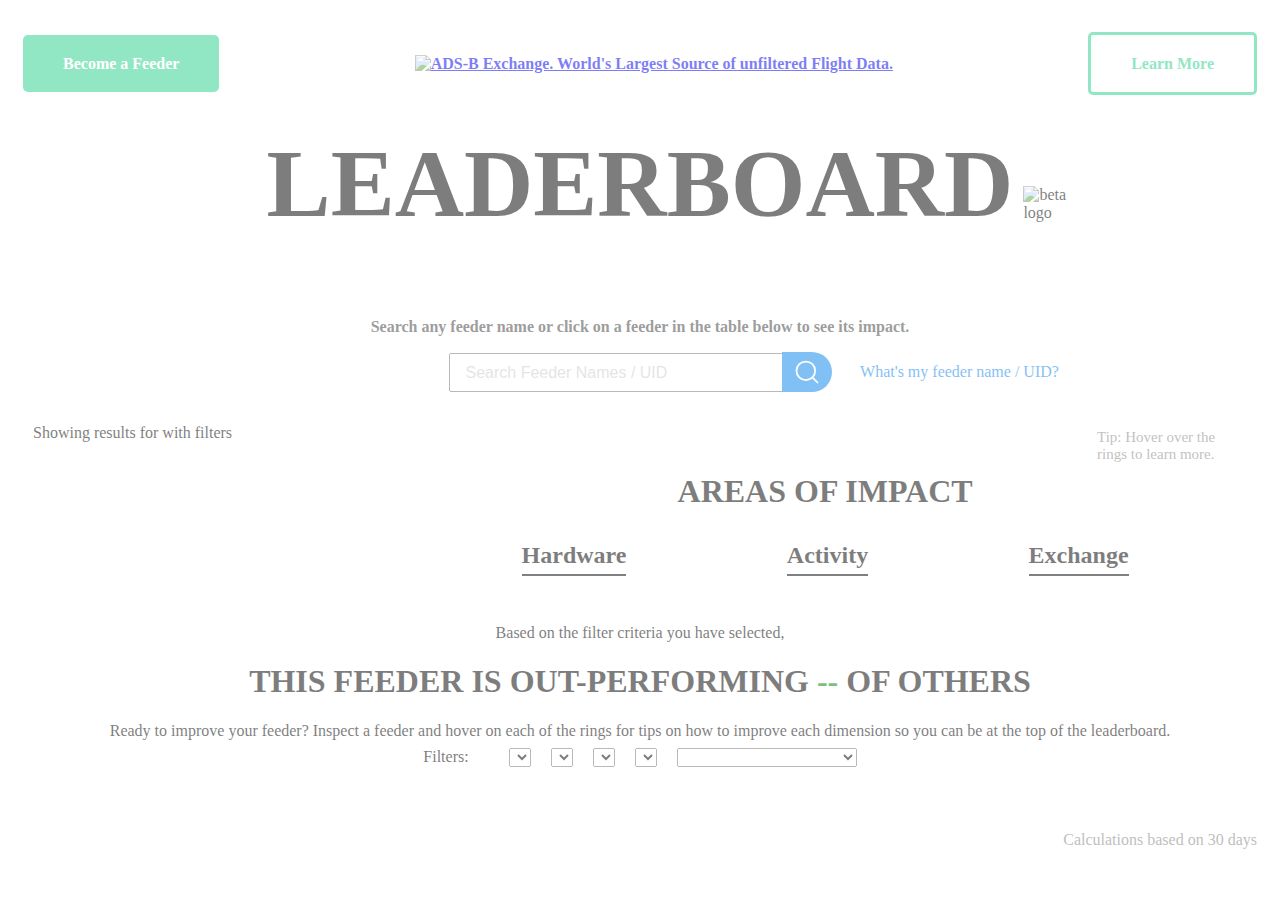
==== commit 94b0749b: "AD-354 | AD-359 Adding changes required for leaderboard launch. Adding changes with v1.0.1 fixes." ====
--- a/html/leaderboard/index.html
+++ b/html/leaderboard/index.html
@@ -52,7 +52,7 @@
     <div id="container">
         <div class="header">
             <div class="become-feeder">
-                <a href="https://www.adsbexchange.com/what-is-the-exchange/" target="_blank">Become a Feeder</a>
+                <a href="https://www.adsbexchange.com/ways-to-join-the-exchange/" target="_blank">Become a Feeder</a>
             </div>
             <div class="header-logo" href="https://www.adsbexchange.com">
                 <a href="https://www.adsbexchange.com" target="_blank">
--- a/html/leaderboard/feeder-styles.css
+++ b/html/leaderboard/feeder-styles.css
@@ -64,7 +64,13 @@
     border-radius: 5px;
   }
 
-  /*Logo image padding*/
+  .header-logo {
+    display: flex;
+    justify-content: center;
+    align-items: center;
+    padding-right: calc(2.5em * var(--SCALE));
+  }
+
   .header-logo img {
     padding-top: 2.5em;
     padding-bottom: 2.5em;
@@ -104,7 +110,7 @@
 
 .network-statistics-block .network-statistics-title img {
   width: 45px;
-  margin: 45px 0px 0px 10px;
+  margin: 40px 0px 0px 10px;
 }
 
 /*Search block container*/
@@ -155,7 +161,7 @@
   flex-direction: row;
   justify-content: center;
   height: 100%;
-  margin-left: 14rem;
+  margin-left: 16rem;
 }
 
 .search-block .search-input input[type="text"] {
@@ -205,7 +211,7 @@
 }
 
 .search-block .search-input-hint {
-  width: 14rem;
+  width: 16rem;
   a {
     text-decoration: none;
     color: #0983ec;
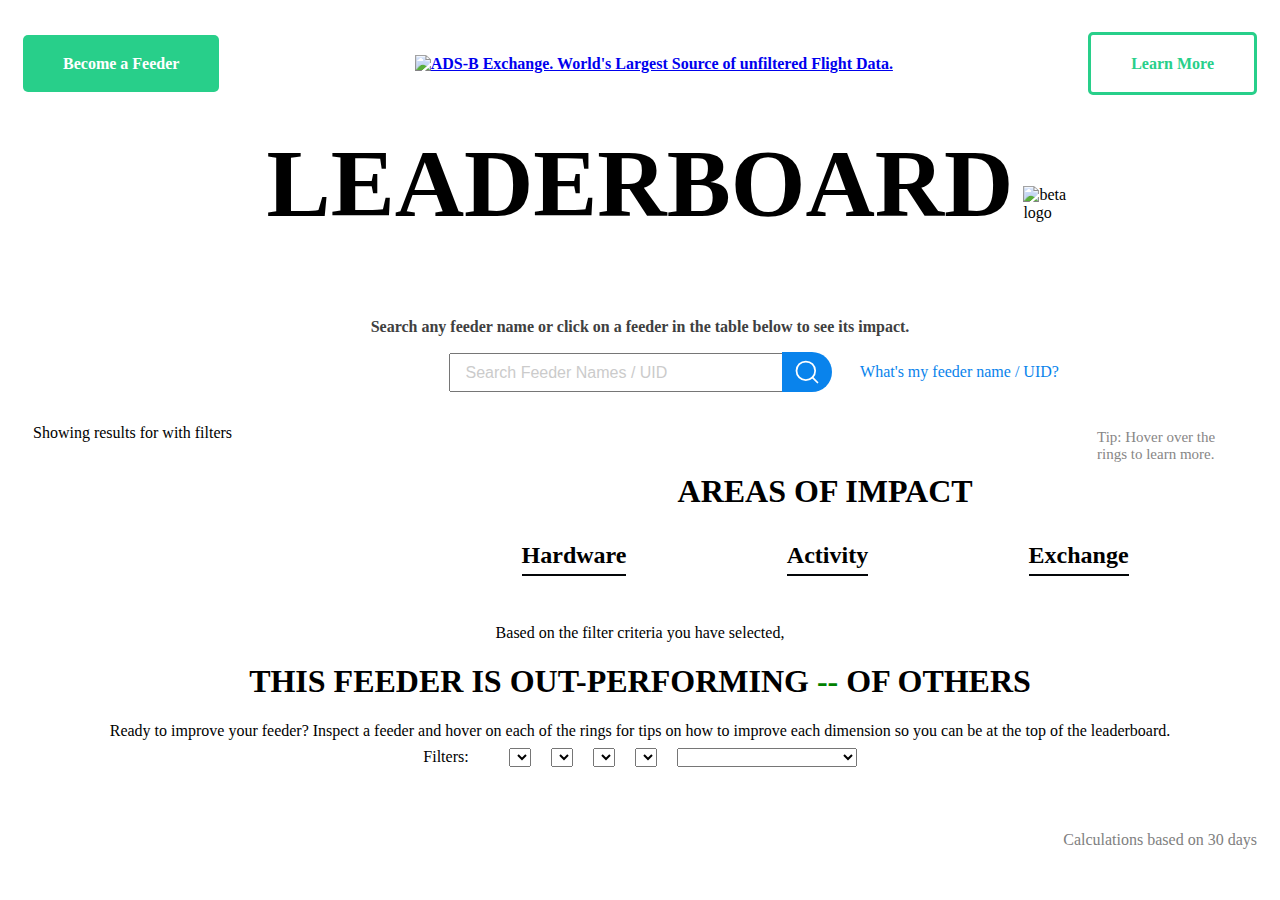
==== commit 5878eed2: "AD-360 Feeder Leaderboard - V1.0.2 * Fixing mobile device image and adding back button" ====
--- a/html/leaderboard/index.html
+++ b/html/leaderboard/index.html
@@ -47,7 +47,13 @@
         <span id="loader"></span>
     </div>
     <div id="use-desktop">
-        <div>For the best experience, please use <br/> desktop version of the website or use a wider screen.</div>
+        <div>
+            <img alt="Please use Desktop browser or Wider Screen" src="/images/no_mobile_support.png">
+            <br /><br /><br />
+            <div class="big-button-green-fill">
+                <a href="/">Back to the Map</a>
+            </div>
+        </div>
     </div>
     <div id="container">
         <div class="header">
--- a/html/leaderboard/feeder-styles.css
+++ b/html/leaderboard/feeder-styles.css
@@ -17,8 +17,16 @@
     margin-right: 20%;
     text-align: center;
   }
+  #use-desktop>div img {
+    object-fit: contain;
+    height: 100%;
+    width: 100%;
+  }
   .loadingContainer {
-    display: none;
+    display: none!important;
+  }
+  .k-child-animation-container {
+    display: none!important;
   }
 }
 
@@ -48,6 +56,13 @@
   }
 }
 
+.big-button-green-fill a{
+  text-decoration: none;
+  background-color: #28CF8A;
+  padding: 20px 40px;
+  color: white;
+  border-radius: 5px;
+}
 
 .header {
   display: flex;
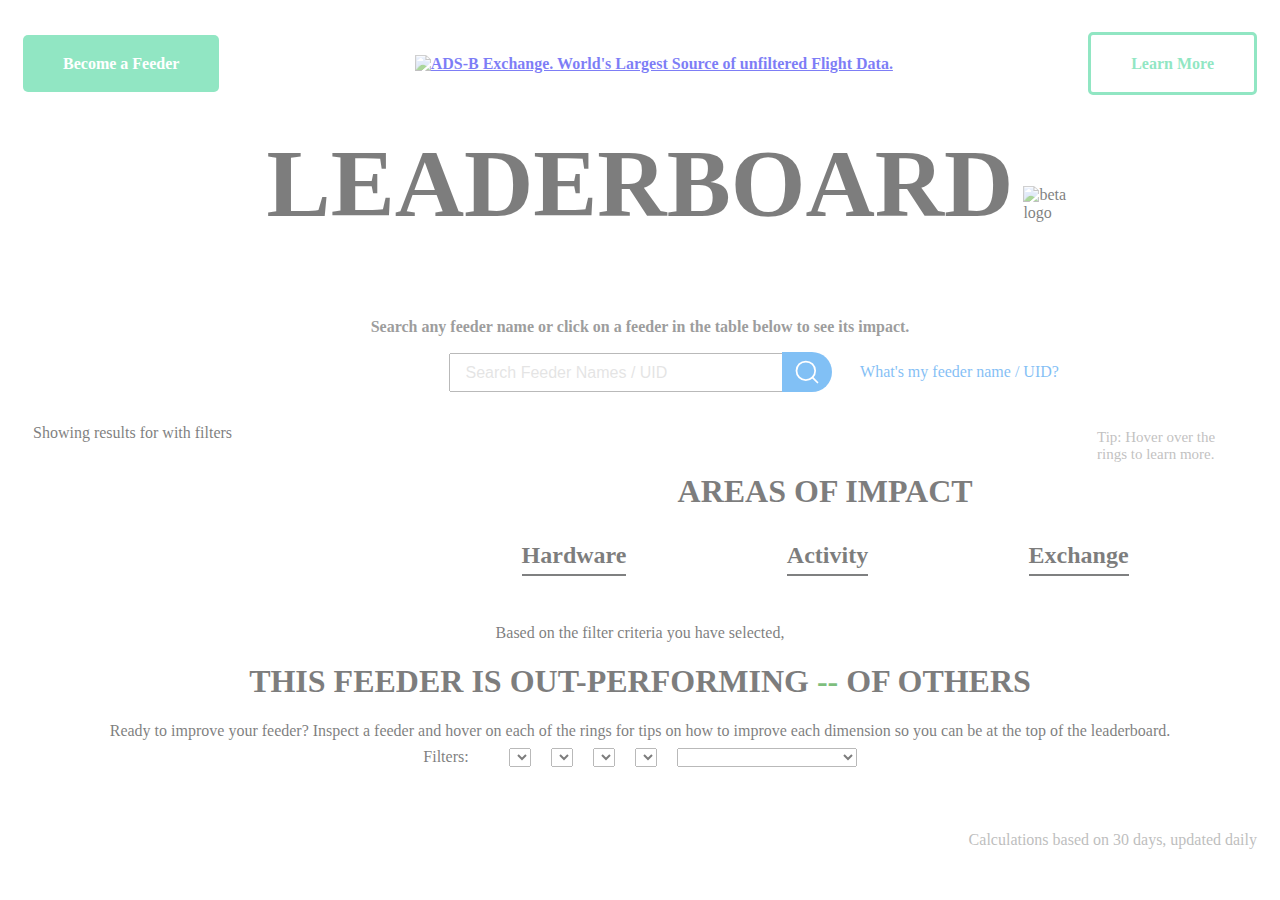
==== commit 57918e24: "AD-365: Modify leaderboard text to highlight daily updates" ====
--- a/html/leaderboard/index.html
+++ b/html/leaderboard/index.html
@@ -183,7 +183,7 @@
             </div>
         </div>
         <div class="grid-block">
-            <div class="feeder-grid-hint">Calculations based on 30 days</div>
+            <div class="feeder-grid-hint">Calculations based on 30 days, updated daily</div>
             <div id="feeder-grid"></div>
         </div>
     </div>
--- a/html/leaderboard/feeder-styles.css
+++ b/html/leaderboard/feeder-styles.css
@@ -3,24 +3,24 @@
   overflow: auto;
 }
 
-@media (min-width: 0px) {
+@media only screen and (max-width: 899px) {
   #container {
     margin: 15px;
     display: none;
   }
   #use-desktop {
-    display: block;
+    padding-top: 3em;
   }
   #use-desktop>div {
-    margin-top: 30%;
-    margin-left: 20%;
-    margin-right: 20%;
     text-align: center;
   }
   #use-desktop>div img {
-    object-fit: contain;
-    height: 100%;
     width: 100%;
+    max-width: 100%;
+    min-width: 100%;
+  }
+  .big-button-green-fill a{
+    font-size:1.75em;
   }
   .loadingContainer {
     display: none!important;
